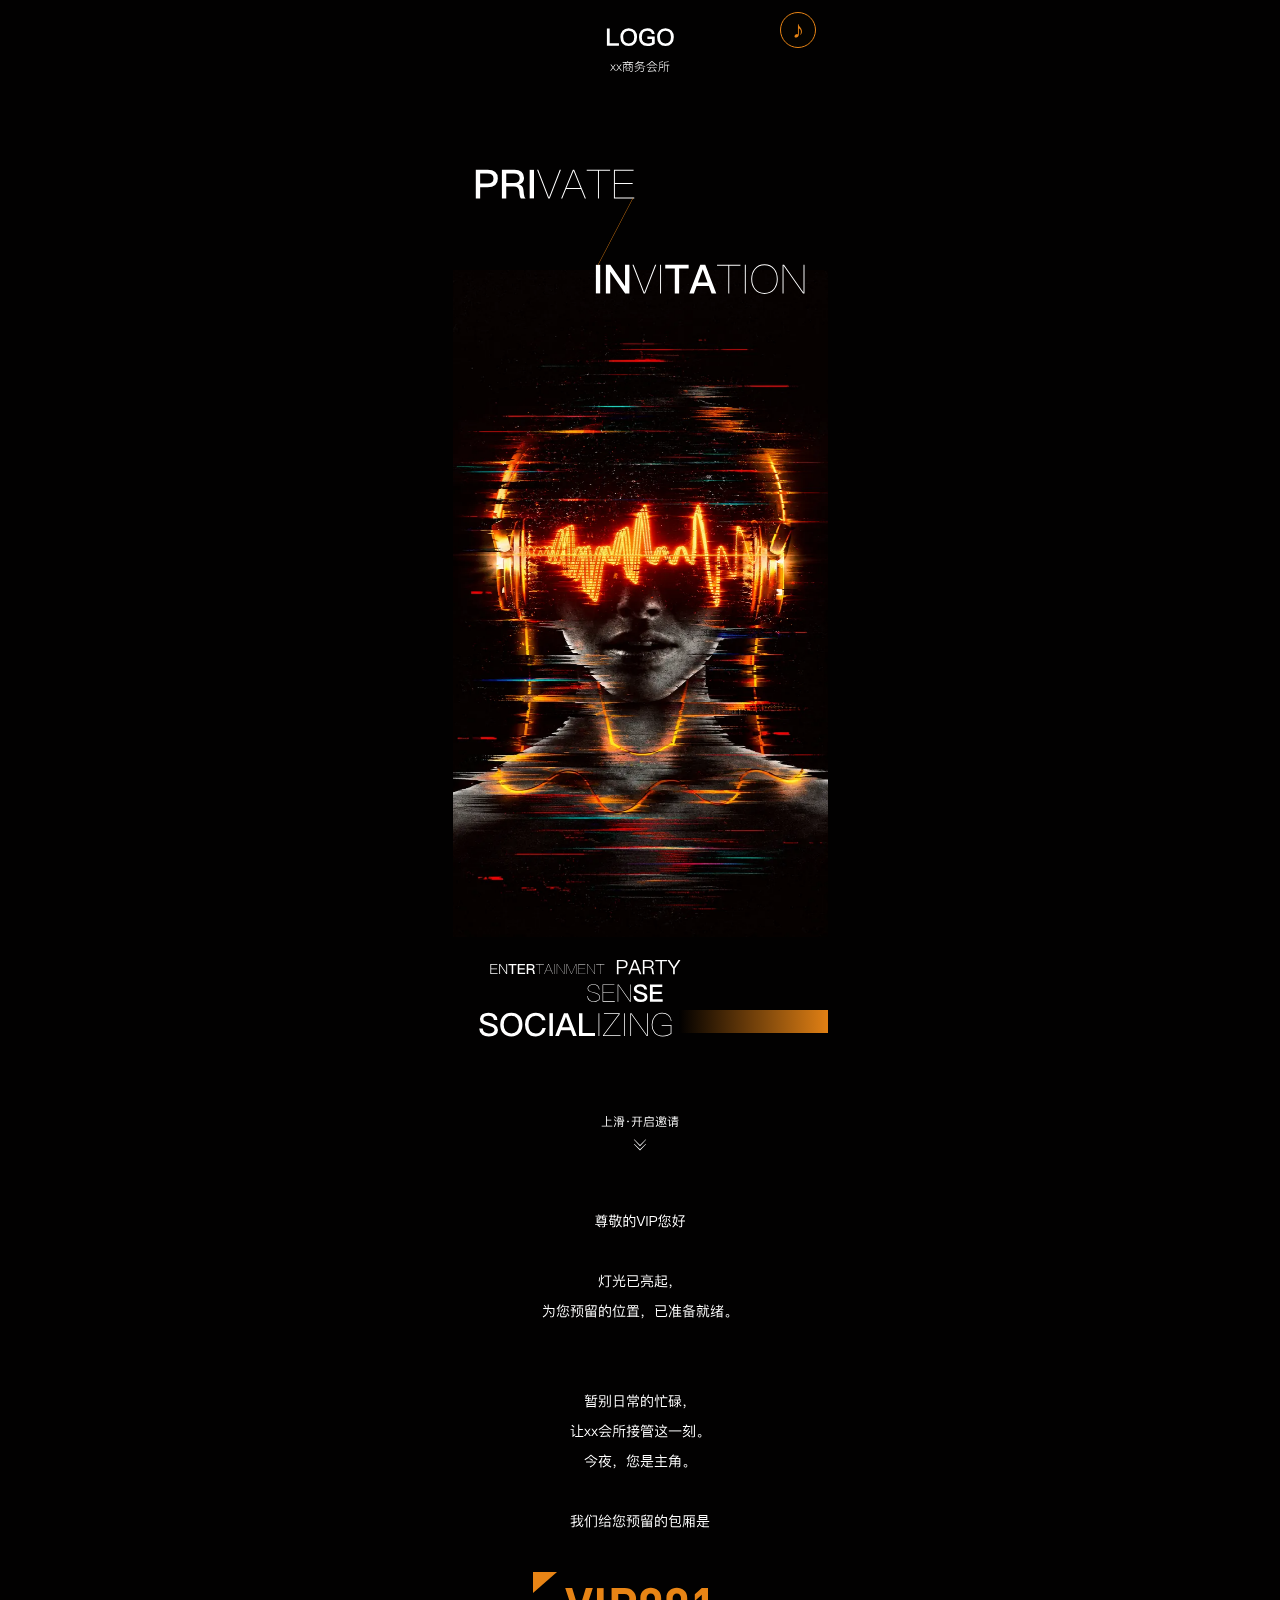
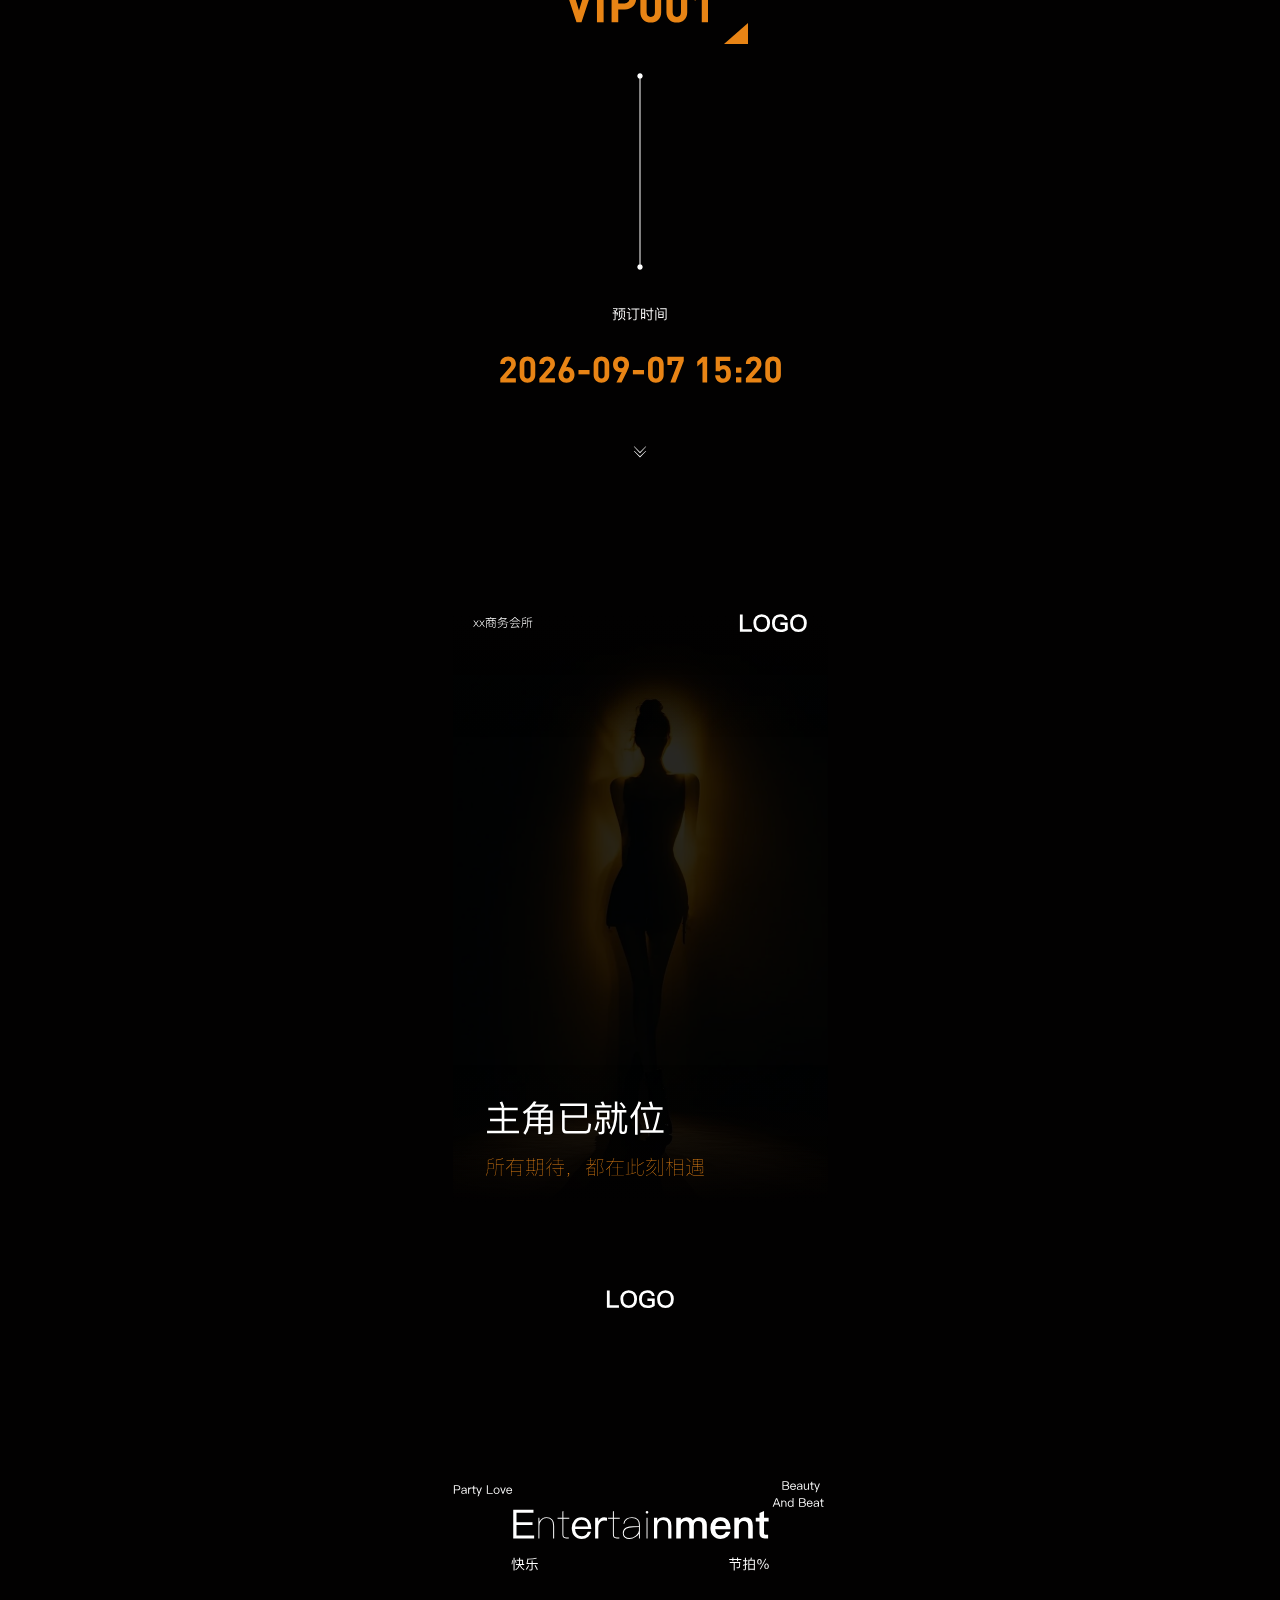
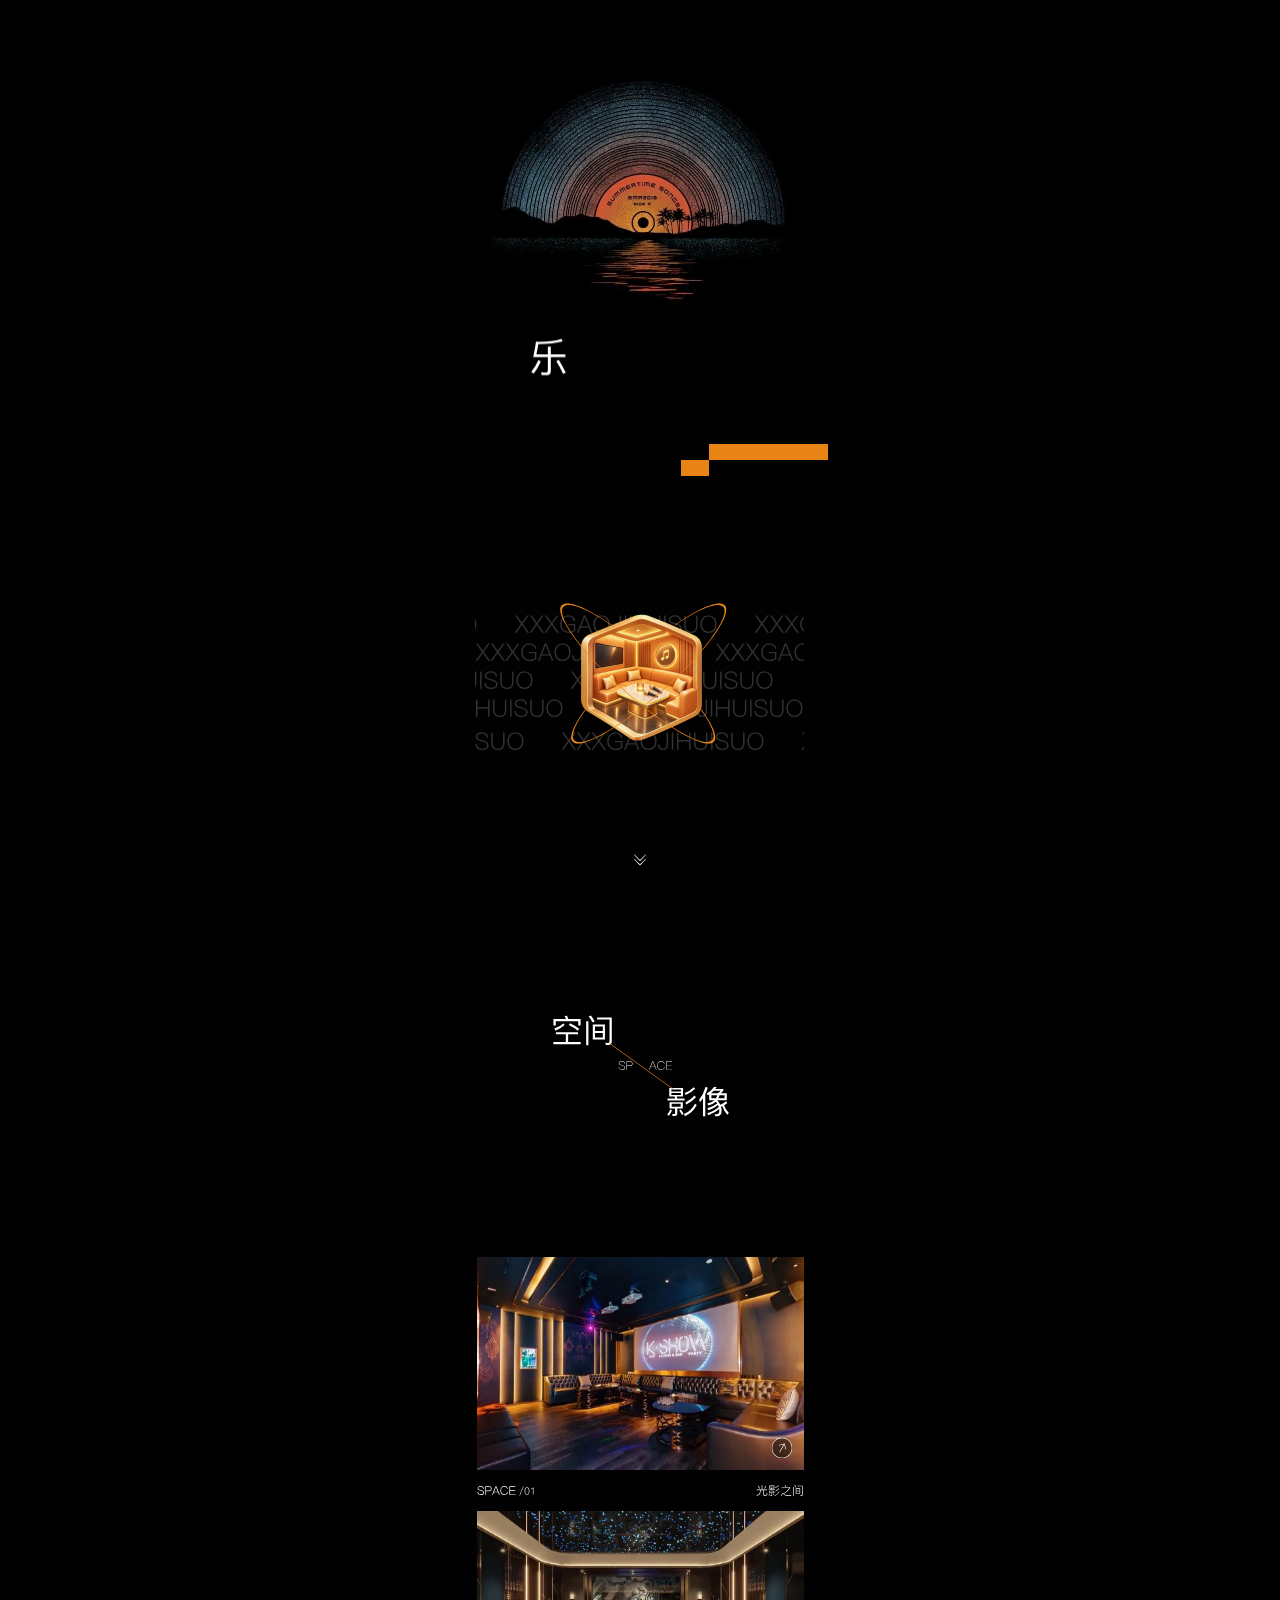
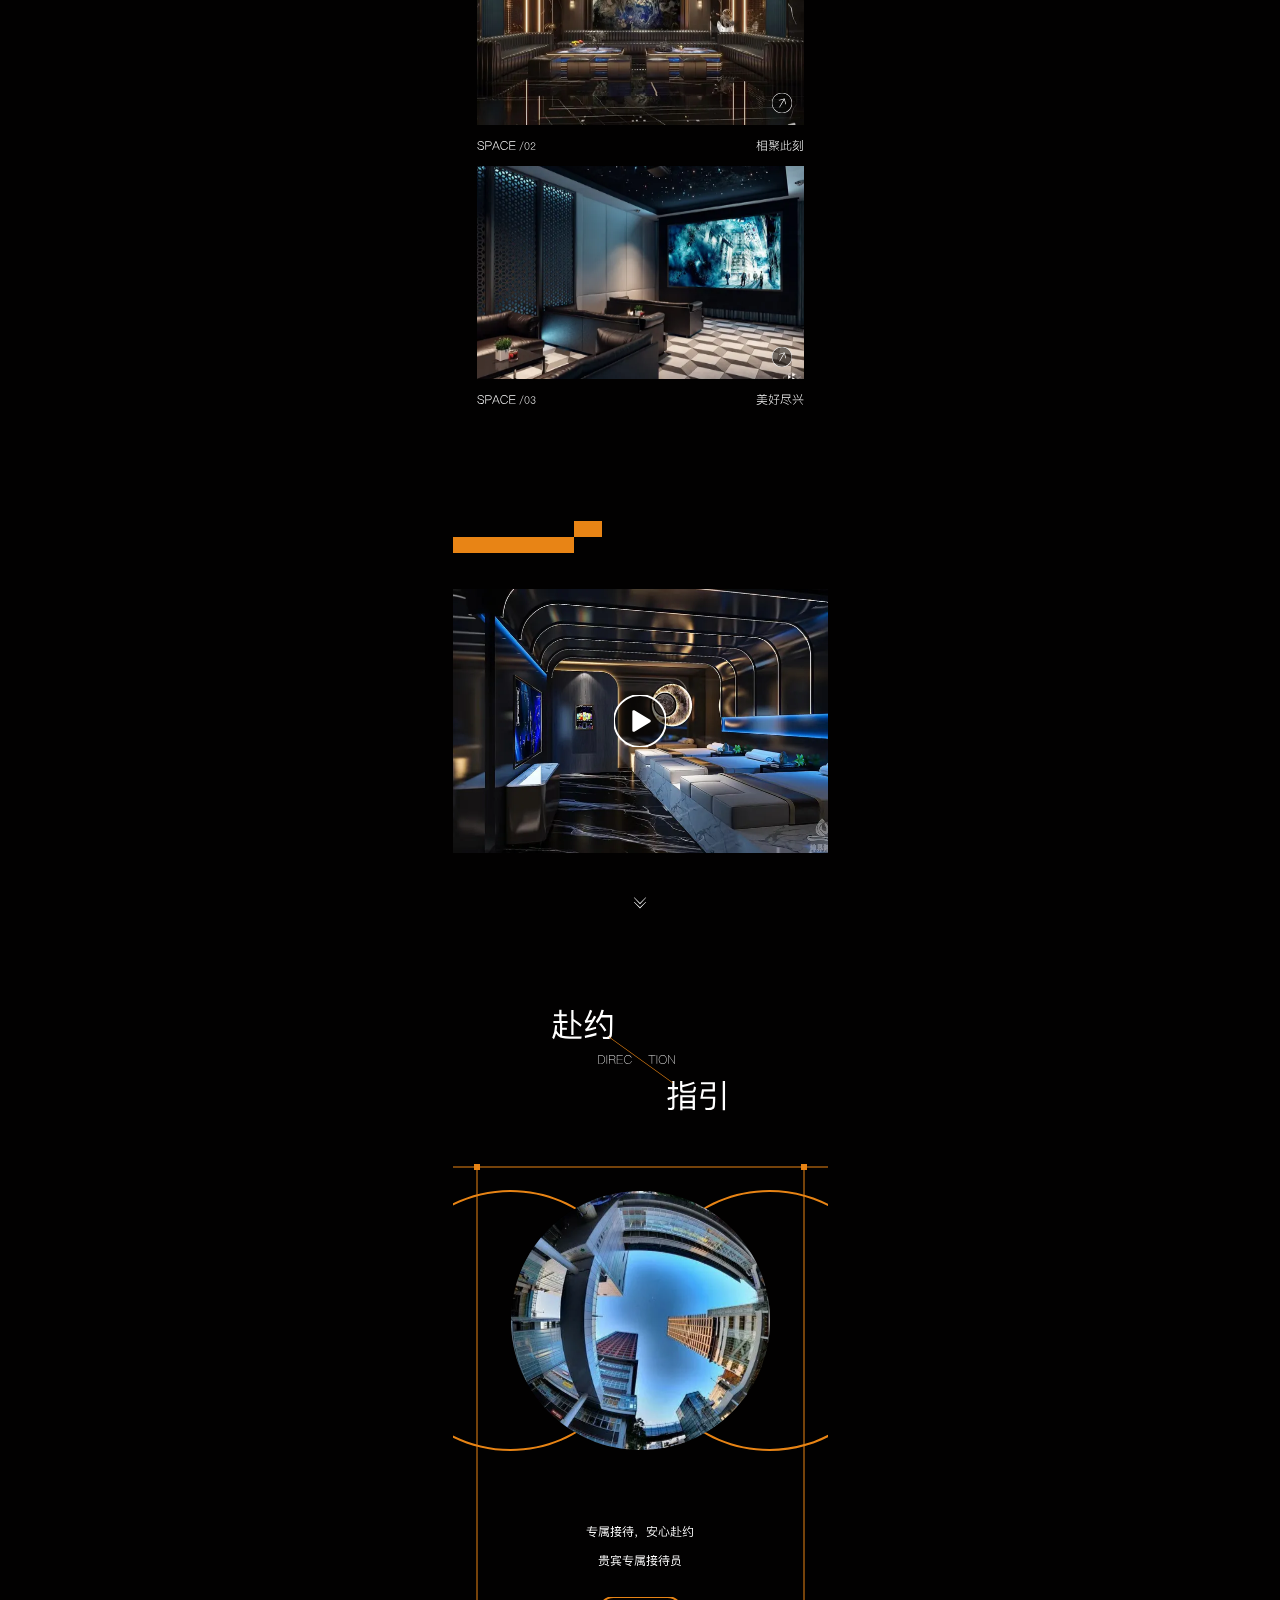
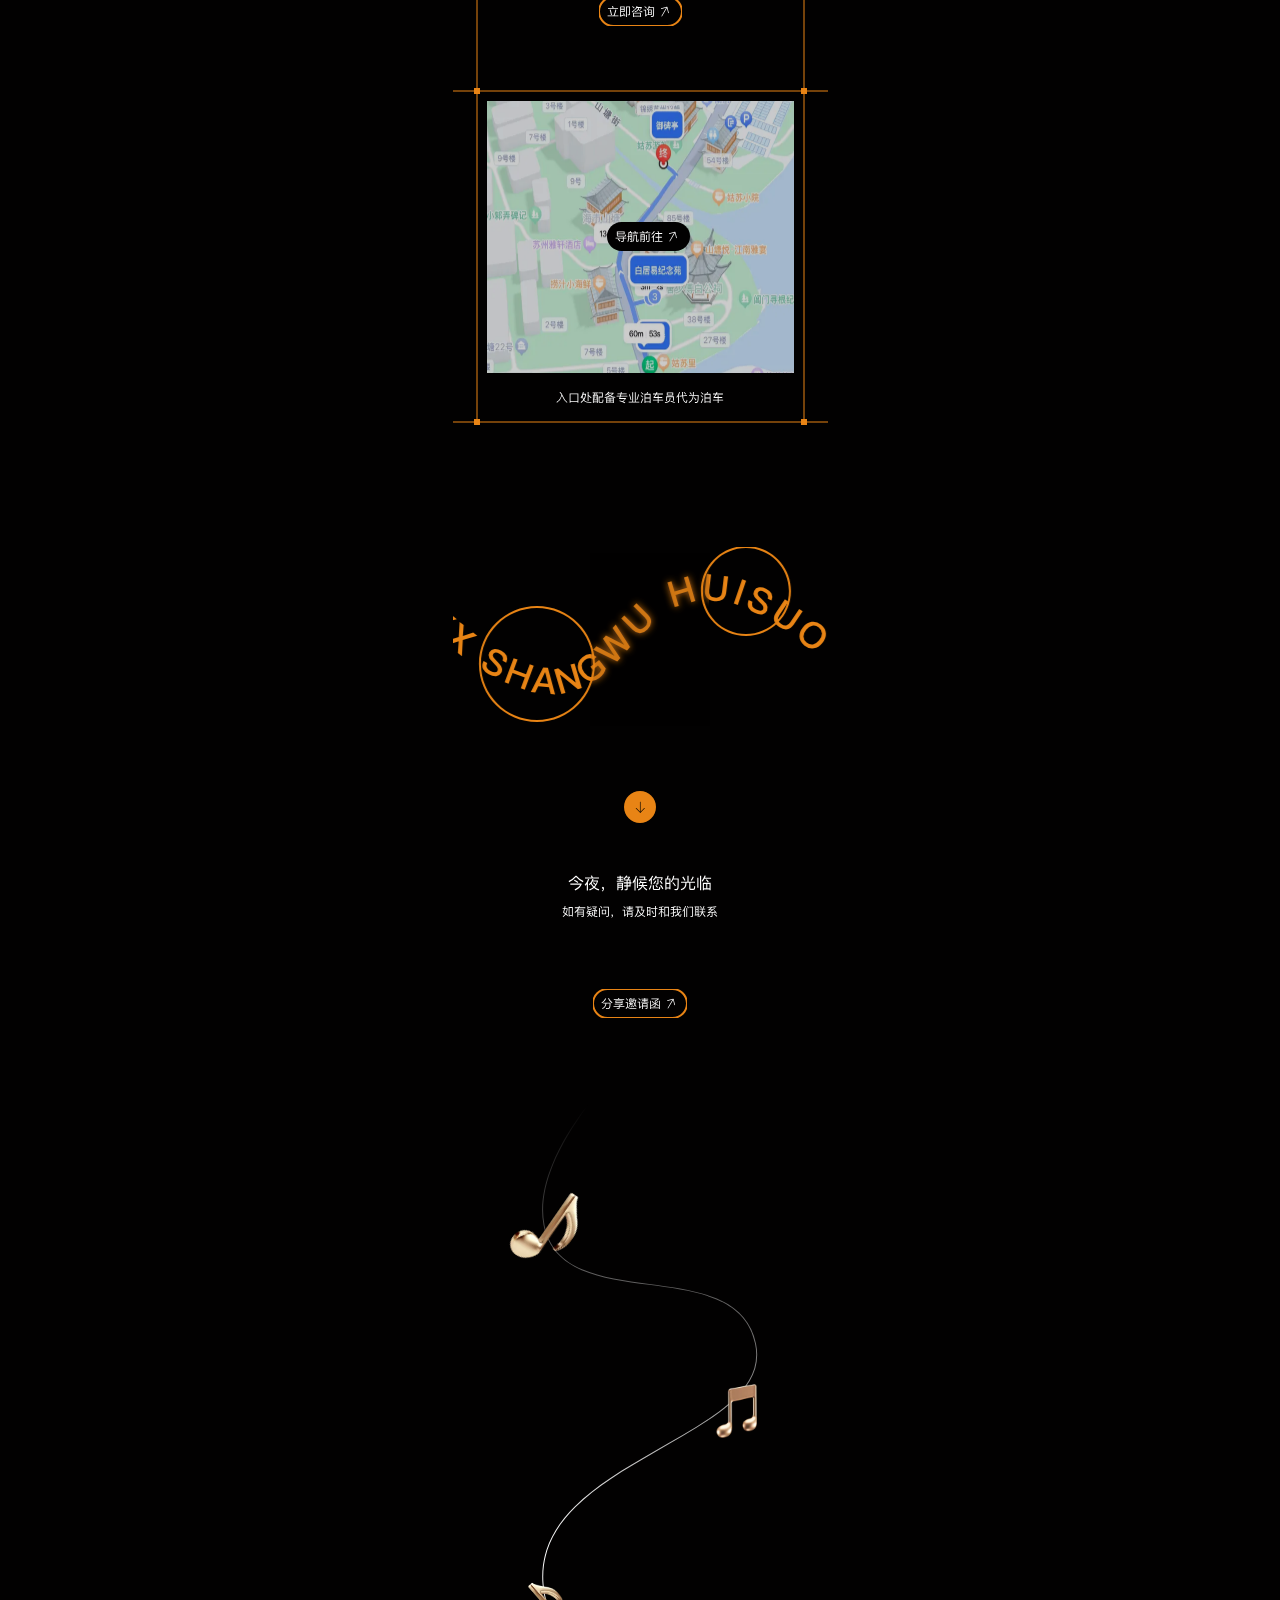
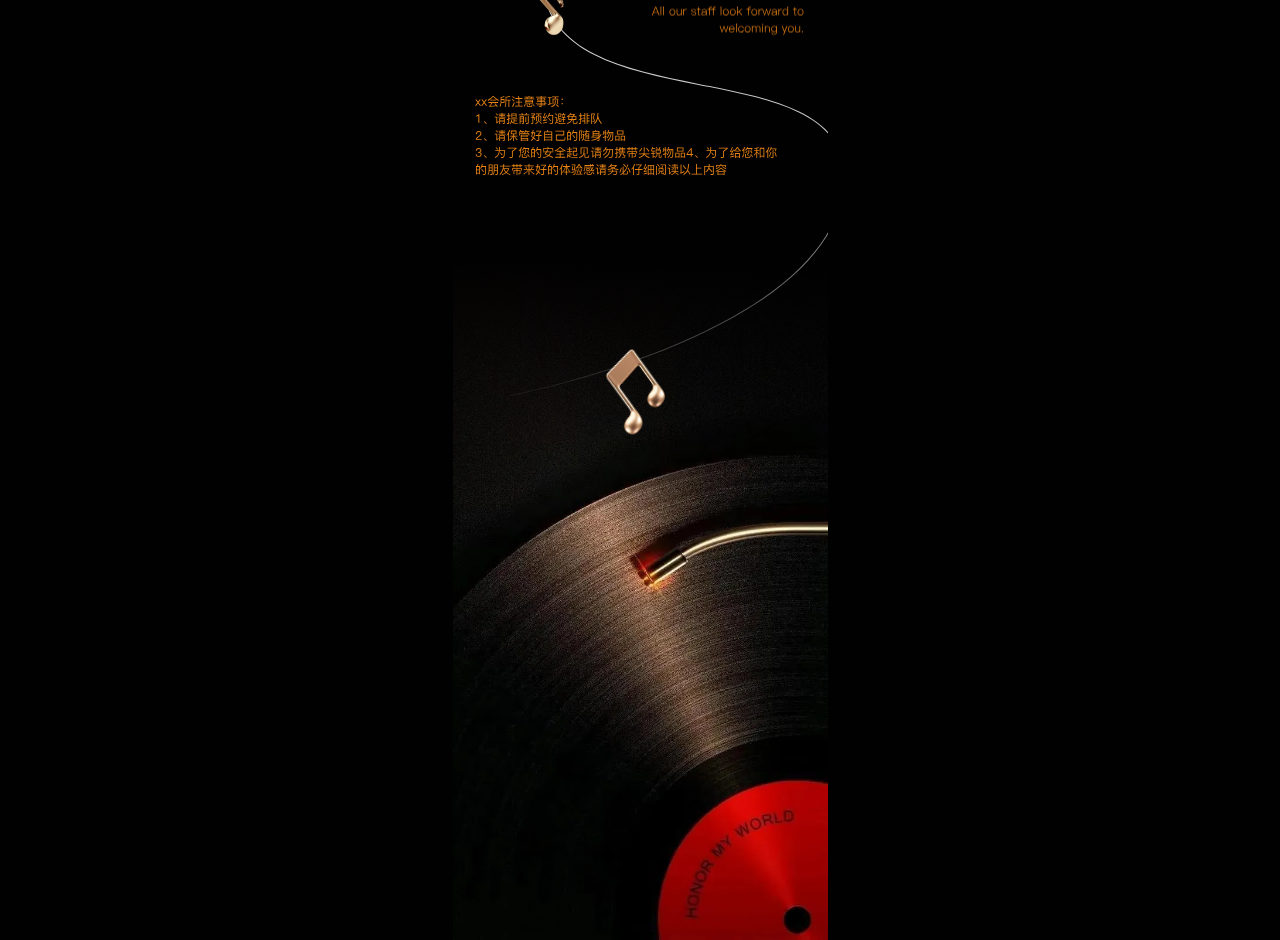
==== lite/index.html @ 201dbe00 "Add lightweight mobile H5" ====
<!doctype html><html lang="zh-CN" class="lite"><head><meta charset="utf-8"><meta name="viewport" content="width=device-width,initial-scale=1,viewport-fit=cover"><meta name="theme-color" content="#020101"><title>金色邀请函 · 轻量版</title><meta name="description" content="贵宾专属邀请函轻量版"><link rel="preload" as="image" href="../assets/lite/3a3b64fd63f0f2732d483c802384c384de869ca4.webp" fetchpriority="high"><link rel="stylesheet" href="../gold.css?v=lite-1"></head><body><main id="invitation"><svg id="design" xmlns="http://www.w3.org/2000/svg" xmlns:xlink="http://www.w3.org/1999/xlink" viewBox="0 0 375 8940" width="375" height="8940" aria-label="金色邀请函"><defs><filter id="backdrop-blur"><feGaussianBlur stdDeviation="3.75"/></filter><filter id="cyan" color-interpolation-filters="sRGB"><feColorMatrix type="hueRotate" values="145"/></filter><clipPath id="frame0"><rect width="16" height="16"/></clipPath><clipPath id="frame1"><rect width="16" height="16"/></clipPath><clipPath id="clip2"><path d="M0 0L375 0L375 667L0 667L0 0Z" fill-rule="nonzero"/></clipPath><g id="portrait-base"><g clip-path="url(#clip2)" opacity="1"><image href="../assets/lite/3a3b64fd63f0f2732d483c802384c384de869ca4.webp" fetchpriority="high" width="1" height="1" preserveAspectRatio="none" transform="matrix(375.511187 0 0 667 -0.255598 0)"/></g></g><clipPath id="tear-a"><rect y="205" width="375" height="28"/></clipPath><clipPath id="tear-b"><rect y="335" width="375" height="17"/></clipPath><linearGradient id="paint3" gradientUnits="userSpaceOnUse" x1="0" y1=".5" x2="1" y2=".5" gradientTransform="matrix(154 0 0 23 0 0)"><stop offset="0" stop-color="rgb(232,132,21)" stop-opacity="0"/><stop offset="1" stop-color="rgb(232,132,21)" stop-opacity="1"/></linearGradient><clipPath id="frame4"><rect width="215" height="72"/></clipPath><clipPath id="clip5"><path d="M0 0L375 0L375 582L0 582L0 0Z" fill-rule="nonzero"/></clipPath><linearGradient id="paint6" gradientUnits="userSpaceOnUse" x1="0" y1=".5" x2="1" y2=".5" gradientTransform="matrix(0 -140 38.4 0 168.3 140)"><stop offset="0" stop-color="rgb(2,1,1)" stop-opacity="1"/><stop offset="1" stop-color="rgb(2,1,1)" stop-opacity="0"/></linearGradient><linearGradient id="paint7" gradientUnits="userSpaceOnUse" x1="0" y1=".5" x2="1" y2=".5" gradientTransform="matrix(0 -123 38.4 0 168.3 123)"><stop offset="0" stop-color="rgb(2,1,1)" stop-opacity="1"/><stop offset="1" stop-color="rgb(2,1,1)" stop-opacity="0"/></linearGradient><clipPath id="frame8"><rect width="203" height="94"/></clipPath><clipPath id="clip9"><path d="M0 0L376 0L376 376L0 376L0 0Z" fill-rule="nonzero"/></clipPath><clipPath id="frame10"><rect width="84" height="78"/></clipPath><clipPath id="frame11"><rect width="329" height="151"/></clipPath><clipPath id="clip12"><path d="M0 0L157 0L157 157L0 157L0 0Z" fill-rule="nonzero"/></clipPath><clipPath id="frame13"><rect width="192.5260009765625" height="169.0066680908203"/></clipPath><clipPath id="clip14"><path d="M0 0L327 0L327 213L0 213L0 0Z" fill-rule="nonzero"/></clipPath><clipPath id="frame15"><rect width="59" height="17"/></clipPath><clipPath id="frame16"><rect width="327" height="17"/></clipPath><clipPath id="frame17"><rect width="59" height="17"/></clipPath><clipPath id="frame18"><rect width="59" height="17"/></clipPath><clipPath id="frame19"><rect width="327" height="271"/></clipPath><clipPath id="clip20"><path d="M0 0L327 0L327 214L0 214L0 0Z" fill-rule="nonzero"/></clipPath><clipPath id="frame21"><rect width="11.428571701049805" height="11.428571701049805"/></clipPath><clipPath id="frame22"><rect width="20" height="20"/></clipPath><clipPath id="clip23"><path d="M0 0L327 0L327 213L0 213L0 0Z" fill-rule="nonzero"/></clipPath><clipPath id="frame24"><rect width="11.428571701049805" height="11.428571701049805"/></clipPath><clipPath id="frame25"><rect width="20" height="20"/></clipPath><clipPath id="clip26"><path d="M0 0L375 0L375 264L0 264L0 0Z" fill-rule="nonzero"/></clipPath><clipPath id="frame27"><rect width="179" height="116"/></clipPath><clipPath id="clip28"><path d="M0 0L375 0L375 682L0 682L0 0Z" fill-rule="nonzero"/></clipPath><linearGradient id="paint29" gradientUnits="userSpaceOnUse" x1="0" y1=".5" x2="1" y2=".5" gradientTransform="matrix(0 -265 38.4 0 168.3 265)"><stop offset="0" stop-color="rgb(2,1,1)" stop-opacity="1"/><stop offset="1" stop-color="rgb(2,1,1)" stop-opacity="0"/></linearGradient><clipPath id="frame30"><rect width="179" height="116"/></clipPath><linearGradient id="paint31" gradientUnits="userSpaceOnUse" x1="0" y1=".5" x2="1" y2=".5" gradientTransform="matrix(-190.367906 960.500007 -420.104905 -83.263398 349.420373 41.631699)"><stop offset="0.06853248178958893" stop-color="rgb(255,255,255)" stop-opacity="0"/><stop offset="0.5281294584274292" stop-color="rgb(255,255,255)" stop-opacity="1"/><stop offset="1" stop-color="rgb(255,255,255)" stop-opacity="0"/></linearGradient><clipPath id="clip32"><path d="M0 0L54 0L54 54L0 54L0 0Z" fill-rule="nonzero"/></clipPath><clipPath id="clip33"><path d="M0 0L72 0L72 72L0 72L0 0Z" fill-rule="nonzero"/></clipPath><clipPath id="frame34"><rect width="26" height="26"/></clipPath><clipPath id="frame35"><rect width="52" height="52"/></clipPath><clipPath id="frame36"><rect width="16" height="16"/></clipPath><clipPath id="frame37"><rect width="16" height="16"/></clipPath><clipPath id="frame38"><rect width="11.428571701049805" height="11.428571701049805"/></clipPath><clipPath id="frame39"><rect width="20" height="20"/></clipPath><clipPath id="clip40"><path d="M259 129.5C259 201.020874 201.020874 259 129.5 259C57.979126 259 0 201.020874 0 129.5C0 57.979126 57.979126 0 129.5 0C201.020874 0 259 57.979126 259 129.5Z" fill-rule="nonzero"/></clipPath><clipPath id="frame41"><rect width="12.571311950683594" height="12.571311950683594"/></clipPath><clipPath id="frame42"><rect width="83" height="29"/></clipPath><clipPath id="frame43"><rect width="12.571311950683594" height="12.571311950683594"/></clipPath><clipPath id="frame44"><rect width="94" height="29"/></clipPath><clipPath id="clip45"><path d="M0 0L307 0L307 272L0 272L0 0Z" fill-rule="nonzero"/></clipPath><clipPath id="frame46"><rect width="12.571311950683594" height="12.571311950683594"/></clipPath><clipPath id="frame47"><rect width="83" height="29"/></clipPath><clipPath id="blurclip48"><path d="M0 0L118 0L118 173L0 173L0 0Z" fill-rule="nonzero"/></clipPath><clipPath id="mask49"><g transform="matrix(1 0 0 1 0 0)"><path d="M114 57C114 88.480232 88.480232 114 57 114C25.51977 114 0 88.480232 0 57C0 25.51977 25.51977 0 57 0C88.480232 0 114 25.51977 114 57Z" fill-rule="nonzero"/></g></clipPath><clipPath id="frame50"><rect width="114" height="114"/></clipPath><clipPath id="mask51"><g transform="matrix(1 0 0 1 0 0)"><path d="M88 44C88 68.300529 68.300529 88 44 88C19.699471 88 0 68.300529 0 44C0 19.699471 19.699471 0 44 0C68.300529 0 88 19.699471 88 44Z" fill-rule="nonzero"/></g></clipPath><clipPath id="frame52"><rect width="88" height="88"/></clipPath><clipPath id="frame53"><rect width="494.9695739746094" height="179"/></clipPath><clipPath id="frame54"><rect width="12.571311950683594" height="12.571311950683594"/></clipPath><clipPath id="frame55"><rect width="32" height="32"/></clipPath><clipPath id="clip56"><path d="M0 0L50.767254 0L50.767254 83.361015L0 83.361015L0 0Z" fill-rule="nonzero"/></clipPath><clipPath id="clip57"><path d="M0 0L34.12809 0L34.12809 56.03912L0 56.03912L0 0Z" fill-rule="nonzero"/></clipPath><clipPath id="frame58"><rect width="375" height="8940"/></clipPath><path id="glyph1" d="M0.166 0.606L0.376 0.606L0.376 0.673L0.08 0.673L0.08 0.735L0.302 0.735Q0.281 0.777 0.257 0.813L0.329 0.825Q0.354 0.778 0.372 0.735L0.618 0.735Q0.644 0.776 0.658 0.824L0.732 0.814Q0.717 0.773 0.693 0.735L0.923 0.735L0.923 0.673L0.622 0.673L0.622 0.606L0.834 0.606L0.834 0.212L0.763 0.212L0.763 0.15L0.939 0.15L0.939 0.087L0.763 0.087L0.763 -0.001Q0.763 -0.09 0.682 -0.09L0.543 -0.09L0.528 -0.025Q0.605 -0.03 0.658 -0.03Q0.694 -0.03 0.694 0.017L0.694 0.087L0.266 0.087Q0.366 0.031 0.437 -0.029L0.388 -0.078Q0.327 -0.022 0.218 0.045L0.261 0.087L0.059 0.087L0.059 0.15L0.694 0.15L0.694 0.212L0.166 0.212L0.166 0.606ZM0.554 0.606L0.554 0.673L0.443 0.673L0.443 0.606L0.554 0.606ZM0.764 0.269L0.764 0.326L0.236 0.326L0.236 0.269L0.764 0.269ZM0.236 0.38L0.764 0.38L0.764 0.434L0.636 0.434Q0.554 0.434 0.554 0.504L0.554 0.548L0.436 0.548Q0.412 0.452 0.305 0.403L0.256 0.447Q0.345 0.483 0.367 0.548L0.236 0.548L0.236 0.38ZM0.622 0.548L0.622 0.511Q0.622 0.485 0.655 0.485L0.764 0.485L0.764 0.548L0.622 0.548Z"/><path id="glyph2" d="M0.175 0.819L0.243 0.819L0.243 0.736L0.386 0.736L0.386 0.818L0.454 0.818L0.454 0.736L0.564 0.736L0.564 0.668L0.454 0.668L0.454 0.582L0.386 0.582L0.386 0.668L0.243 0.668L0.243 0.597L0.175 0.597L0.175 0.668L0.052 0.668L0.052 0.736L0.175 0.736L0.175 0.819ZM0.112 0.342L0.08 0.302L0.034 0.357Q0.113 0.447 0.162 0.589L0.231 0.574L0.212 0.524L0.508 0.524Q0.508 0.121 0.494 0.021Q0.481 -0.093 0.367 -0.093L0.27 -0.089L0.254 -0.025Q0.334 -0.029 0.358 -0.029Q0.418 -0.029 0.428 0.049Q0.438 0.112 0.441 0.458L0.183 0.458Q0.157 0.407 0.124 0.359L0.351 0.359L0.351 0.072L0.112 0.072L0.112 0.342ZM0.288 0.134L0.288 0.299L0.174 0.299L0.174 0.134L0.288 0.134ZM0.72 0.809Q0.711 0.74 0.694 0.664L0.947 0.664L0.947 0.595L0.881 0.595Q0.875 0.349 0.793 0.17Q0.868 0.036 0.968 -0.035L0.926 -0.098Q0.827 -0.023 0.757 0.101Q0.683 -0.021 0.57 -0.102L0.53 -0.039Q0.65 0.043 0.719 0.173Q0.664 0.288 0.624 0.444Q0.598 0.387 0.567 0.338L0.523 0.393Q0.617 0.554 0.65 0.822L0.72 0.809ZM0.677 0.595L0.662 0.545Q0.697 0.374 0.753 0.249Q0.81 0.398 0.816 0.595L0.677 0.595Z"/><path id="glyph3" d="M0.404 0.644L0.404 -0.038L0.334 -0.038L0.334 0.019L0.152 0.019L0.152 -0.067L0.082 -0.067L0.082 0.644L0.175 0.644Q0.204 0.726 0.218 0.818L0.29 0.808Q0.271 0.713 0.243 0.644L0.404 0.644ZM0.152 0.086L0.334 0.086L0.334 0.305L0.152 0.305L0.152 0.086ZM0.152 0.37L0.334 0.37L0.334 0.576L0.152 0.576L0.152 0.37ZM0.578 0.412Q0.682 0.293 0.742 0.194L0.685 0.154Q0.624 0.253 0.52 0.376L0.578 0.412ZM0.921 0.643Q0.921 0.144 0.906 0.027Q0.891 -0.088 0.766 -0.088L0.664 -0.084L0.647 -0.018Q0.71 -0.021 0.756 -0.021Q0.826 -0.021 0.838 0.056Q0.847 0.14 0.85 0.573L0.575 0.573Q0.532 0.477 0.475 0.402L0.432 0.459Q0.536 0.604 0.575 0.819L0.646 0.81Q0.626 0.713 0.602 0.643L0.921 0.643Z"/><path id="glyph4" d="M0.005 0.714L0.095 0.714L0.318 0.089L0.321 0.089L0.544 0.714L0.634 0.714L0.37 0L0.269 0L0.005 0.714Z"/><path id="glyph5" d="M0.078 0.714L0.159 0.714L0.159 0L0.078 0L0.078 0.714Z"/><path id="glyph6" d="M0.072 0.714L0.364 0.714Q0.61 0.714 0.61 0.504Q0.61 0.292 0.363 0.292L0.154 0.292L0.154 0L0.072 0L0.072 0.714ZM0.154 0.643L0.154 0.363L0.359 0.363Q0.444 0.363 0.487 0.398Q0.528 0.433 0.528 0.504Q0.528 0.577 0.486 0.608Q0.445 0.643 0.359 0.643L0.154 0.643Z"/><path id="glyph7" d="M0.502 0.261L0.487 0.328Q0.527 0.323 0.556 0.323Q0.586 0.323 0.586 0.363L0.586 0.605L0.658 0.605L0.658 0.346Q0.658 0.261 0.58 0.261L0.502 0.261ZM0.172 0.55Q0.134 0.507 0.084 0.46L0.038 0.514Q0.172 0.628 0.259 0.818L0.329 0.803Q0.29 0.716 0.242 0.644L0.242 0.264L0.172 0.264L0.172 0.55ZM0.552 0.804Q0.529 0.755 0.513 0.725L0.914 0.725L0.914 0.68Q0.895 0.605 0.863 0.533L0.798 0.551Q0.823 0.595 0.842 0.659L0.473 0.659Q0.414 0.575 0.348 0.515L0.303 0.569Q0.414 0.665 0.484 0.819L0.552 0.804ZM0.226 0.199Q0.185 0.052 0.113 -0.057L0.052 -0.018Q0.124 0.087 0.157 0.213L0.226 0.199ZM0.389 -0.085Q0.299 -0.085 0.299 0.009L0.299 0.226L0.372 0.226L0.372 0.024Q0.372 -0.017 0.411 -0.017L0.631 -0.017Q0.665 -0.017 0.678 0.001Q0.696 0.022 0.702 0.123L0.771 0.101Q0.761 -0.031 0.729 -0.061Q0.702 -0.085 0.645 -0.085L0.389 -0.085ZM0.811 0.243Q0.912 0.109 0.961 0.013L0.902 -0.029Q0.847 0.077 0.753 0.207L0.811 0.243ZM0.517 0.49Q0.462 0.379 0.381 0.294L0.326 0.332Q0.403 0.409 0.458 0.517L0.517 0.49ZM0.787 0.518Q0.862 0.429 0.918 0.323L0.857 0.292Q0.794 0.409 0.726 0.492L0.787 0.518ZM0.511 0.24Q0.585 0.16 0.625 0.097L0.569 0.058Q0.525 0.129 0.457 0.206L0.511 0.24Z"/><path id="glyph8" d="M0.284 0.822Q0.265 0.71 0.248 0.626L0.421 0.626L0.421 0.585Q0.408 0.349 0.323 0.172Q0.405 0.108 0.465 0.05L0.416 -0.007Q0.373 0.038 0.289 0.109Q0.214 -0.015 0.098 -0.104L0.049 -0.044Q0.163 0.038 0.233 0.155Q0.174 0.202 0.079 0.272Q0.124 0.4 0.161 0.557L0.055 0.557L0.055 0.626L0.176 0.626Q0.195 0.717 0.213 0.828L0.284 0.822ZM0.265 0.216Q0.336 0.363 0.35 0.557L0.233 0.557Q0.197 0.398 0.158 0.293L0.265 0.216ZM0.455 0.397L0.681 0.397L0.681 0.523Q0.762 0.593 0.835 0.695L0.484 0.695L0.484 0.765L0.917 0.765L0.917 0.695Q0.846 0.593 0.754 0.501L0.754 0.397L0.958 0.397L0.958 0.327L0.754 0.327L0.754 0.007Q0.754 -0.089 0.675 -0.089L0.531 -0.089L0.512 -0.021L0.646 -0.022Q0.681 -0.022 0.681 0.029L0.681 0.327L0.455 0.327L0.455 0.397Z"/><path id="glyph9" d=""/><path id="glyph10" d="M0.144 0.614Q0.141 0.461 0.109 0.318L0.048 0.335Q0.079 0.473 0.083 0.619L0.144 0.614ZM0.444 0.628Q0.379 0.546 0.28 0.473L0.28 0.437Q0.278 0.352 0.27 0.285Q0.349 0.196 0.425 0.093L0.382 0.03Q0.313 0.143 0.258 0.213Q0.218 0.016 0.106 -0.096L0.052 -0.049Q0.207 0.102 0.21 0.437L0.21 0.807L0.28 0.807L0.28 0.547Q0.352 0.608 0.403 0.68L0.444 0.628ZM0.443 0.755L0.954 0.755L0.954 0.686L0.779 0.686L0.779 0.002Q0.779 -0.091 0.687 -0.091L0.545 -0.091L0.529 -0.022Q0.621 -0.026 0.662 -0.026Q0.705 -0.026 0.705 0.02L0.705 0.686L0.443 0.686L0.443 0.755Z"/><path id="glyph11" d="M0.463 0.816L0.537 0.816L0.537 0.445L0.937 0.445L0.937 0.374L0.65 0.374L0.65 0.039Q0.65 -0.006 0.692 -0.006L0.813 -0.006Q0.846 -0.006 0.861 0.015Q0.879 0.042 0.885 0.17L0.954 0.148Q0.944 -0.01 0.913 -0.044Q0.886 -0.074 0.826 -0.074L0.67 -0.074Q0.578 -0.074 0.578 0.024L0.578 0.374L0.409 0.374L0.409 0.367Q0.405 0.18 0.328 0.066Q0.254 -0.038 0.083 -0.097L0.042 -0.033Q0.207 0.024 0.272 0.116Q0.333 0.214 0.336 0.367L0.336 0.374L0.064 0.374L0.064 0.445L0.463 0.445L0.463 0.816ZM0.862 0.736Q0.811 0.613 0.728 0.497L0.663 0.53Q0.744 0.648 0.795 0.768L0.862 0.736ZM0.208 0.759Q0.281 0.655 0.347 0.53L0.28 0.497Q0.217 0.62 0.14 0.727L0.208 0.759Z"/><path id="glyph12" d="M0.833 0.364L0.213 0.364L0.213 0.064Q0.213 0.002 0.274 0.002L0.786 0.002Q0.82 0.002 0.841 0.02Q0.869 0.048 0.876 0.212L0.946 0.19Q0.931 0.005 0.898 -0.034Q0.865 -0.065 0.806 -0.068L0.254 -0.068Q0.141 -0.068 0.141 0.05L0.141 0.577L0.213 0.577L0.213 0.433L0.76 0.433L0.76 0.694L0.087 0.694L0.087 0.764L0.833 0.764L0.833 0.364Z"/><path id="glyph13" d="M0.057 0.738L0.465 0.738Q0.443 0.781 0.417 0.815L0.495 0.827Q0.518 0.788 0.54 0.738L0.943 0.738L0.943 0.674L0.057 0.674L0.057 0.738ZM0.227 0.609L0.773 0.609L0.773 0.414L0.227 0.414L0.227 0.609ZM0.702 0.472L0.702 0.551L0.298 0.551L0.298 0.472L0.702 0.472ZM0.913 0.352L0.913 0.181L0.841 0.181L0.841 0.288L0.158 0.288L0.158 0.181L0.086 0.181L0.086 0.352L0.913 0.352ZM0.306 0.22L0.69 0.22L0.69 0.011Q0.69 -0.028 0.728 -0.028L0.815 -0.028Q0.837 -0.028 0.852 -0.018Q0.867 -0.006 0.879 0.102L0.944 0.081Q0.932 -0.029 0.912 -0.057Q0.891 -0.09 0.827 -0.09L0.71 -0.09Q0.619 -0.09 0.619 -0.003L0.619 0.158L0.378 0.158L0.378 0.138Q0.37 -0.058 0.104 -0.104L0.063 -0.044Q0.306 -0.005 0.306 0.148L0.306 0.22Z"/><path id="glyph14" d="M0.94 0.272Q0.931 0.153 0.905 0.118Q0.883 0.082 0.811 0.082L0.635 0.082Q0.55 0.082 0.55 0.167L0.55 0.498L0.826 0.498L0.826 0.686L0.535 0.686L0.535 0.754L0.896 0.754L0.896 0.429L0.622 0.429L0.622 0.193Q0.622 0.155 0.664 0.152L0.799 0.152Q0.841 0.152 0.856 0.182Q0.866 0.209 0.872 0.295L0.94 0.272ZM0.088 0.682L0.254 0.682L0.254 0.819L0.324 0.819L0.324 0.682L0.489 0.682L0.489 0.619L0.324 0.619L0.324 0.471L0.502 0.471L0.502 0.405L0.344 0.405L0.344 0.264L0.486 0.264L0.486 0.198L0.344 0.198L0.344 0.014Q0.439 -0.015 0.751 -0.015Q0.882 -0.015 0.957 -0.01L0.945 -0.081L0.767 -0.081Q0.395 -0.081 0.3 -0.041Q0.219 -0.006 0.155 0.087Q0.13 -0.02 0.093 -0.102L0.038 -0.053Q0.112 0.12 0.121 0.341L0.185 0.334Q0.182 0.248 0.17 0.17Q0.218 0.091 0.275 0.05L0.275 0.405L0.068 0.405L0.068 0.471L0.254 0.471L0.254 0.619L0.088 0.619L0.088 0.682Z"/><path id="glyph15" d="M0.182 0.118Q0.254 0.118 0.254 0.021Q0.254 -0.108 0.141 -0.17L0.114 -0.127Q0.192 -0.076 0.198 0.002Q0.19 0 0.182 0Q0.157 0 0.138 0.016Q0.121 0.032 0.121 0.058Q0.121 0.088 0.138 0.102Q0.155 0.118 0.182 0.118Z"/><path id="glyph16" d="M0.184 0.792Q0.271 0.702 0.319 0.633L0.263 0.594Q0.212 0.667 0.129 0.753L0.184 0.792ZM0.536 0.37Q0.641 0.255 0.702 0.164L0.639 0.12Q0.574 0.224 0.478 0.334L0.536 0.37ZM0.411 0.817L0.482 0.817L0.482 0.698Q0.48 0.631 0.476 0.57L0.888 0.57Q0.888 0.143 0.85 0.024Q0.811 -0.093 0.71 -0.093Q0.654 -0.093 0.586 -0.089L0.567 -0.019Q0.644 -0.025 0.706 -0.025Q0.791 -0.019 0.803 0.144Q0.815 0.308 0.815 0.5L0.469 0.5Q0.445 0.311 0.384 0.183Q0.295 0.004 0.092 -0.096L0.051 -0.032Q0.254 0.071 0.331 0.239Q0.378 0.35 0.397 0.5L0.086 0.5L0.086 0.57L0.405 0.57Q0.41 0.633 0.411 0.698L0.411 0.817Z"/><path id="glyph17" d="M0.462 0.776L0.954 0.776L0.954 0.708L0.751 0.708Q0.744 0.656 0.731 0.596L0.92 0.596L0.92 0.125L0.852 0.125L0.852 0.532L0.563 0.532L0.563 0.125L0.495 0.125L0.495 0.596L0.662 0.596Q0.674 0.649 0.68 0.708L0.462 0.708L0.462 0.776ZM0.778 0.125Q0.889 0.038 0.964 -0.049L0.914 -0.099Q0.848 -0.015 0.732 0.08L0.778 0.125ZM0.67 0.475L0.74 0.475L0.74 0.295Q0.736 0.135 0.668 0.04Q0.602 -0.048 0.454 -0.099L0.415 -0.038Q0.559 0.009 0.615 0.086Q0.667 0.169 0.67 0.295L0.67 0.475ZM0.151 0.65Q0.196 0.607 0.225 0.575Q0.278 0.633 0.324 0.709L0.072 0.709L0.072 0.776L0.401 0.776L0.401 0.719Q0.341 0.611 0.267 0.529Q0.29 0.502 0.316 0.469L0.43 0.469L0.43 0.425Q0.407 0.311 0.372 0.242L0.313 0.265Q0.343 0.328 0.362 0.402L0.256 0.402L0.256 -0.016Q0.256 -0.095 0.18 -0.095L0.084 -0.095L0.07 -0.03Q0.12 -0.035 0.157 -0.035Q0.188 -0.035 0.188 0.001L0.188 0.402L0.044 0.402L0.044 0.469L0.238 0.469Q0.177 0.541 0.098 0.617L0.151 0.65Z"/><path id="glyph18" d="M0.851 0.345L0.851 -0.1L0.78 -0.1L0.78 -0.055L0.224 -0.055L0.224 -0.101L0.153 -0.101L0.153 0.345L0.851 0.345ZM0.224 0.012L0.469 0.012L0.469 0.112L0.224 0.112L0.224 0.012ZM0.541 0.012L0.78 0.012L0.78 0.112L0.541 0.112L0.541 0.012ZM0.224 0.176L0.469 0.176L0.469 0.278L0.224 0.278L0.224 0.176ZM0.541 0.278L0.541 0.176L0.78 0.176L0.78 0.278L0.541 0.278ZM0.387 0.669Q0.453 0.513 0.484 0.398L0.415 0.373Q0.399 0.431 0.387 0.466Q0.274 0.417 0.097 0.373L0.071 0.439Q0.104 0.459 0.104 0.49L0.104 0.738Q0.295 0.756 0.427 0.82L0.463 0.76Q0.351 0.701 0.174 0.68L0.174 0.463Q0.298 0.499 0.365 0.53Q0.343 0.594 0.32 0.649L0.387 0.669ZM0.501 0.704L0.501 0.775L0.9 0.775Q0.897 0.543 0.878 0.473Q0.854 0.39 0.768 0.387Q0.733 0.387 0.688 0.39L0.667 0.454Q0.741 0.45 0.76 0.45Q0.808 0.453 0.818 0.514Q0.826 0.556 0.828 0.704L0.677 0.704Q0.662 0.589 0.637 0.524Q0.604 0.445 0.541 0.38L0.499 0.434Q0.548 0.488 0.575 0.554Q0.596 0.613 0.608 0.704L0.501 0.704Z"/><path id="glyph19" d="M0.336 0.792Q0.297 0.674 0.239 0.572L0.239 -0.102L0.167 -0.102L0.167 0.462Q0.116 0.394 0.059 0.334L0.036 0.411Q0.196 0.592 0.269 0.823L0.336 0.792ZM0.331 0.656L0.6 0.656Q0.58 0.73 0.551 0.802L0.627 0.815Q0.651 0.746 0.672 0.656L0.933 0.656L0.933 0.587L0.331 0.587L0.331 0.656ZM0.314 0.018L0.658 0.018Q0.734 0.216 0.791 0.522L0.86 0.504Q0.808 0.233 0.732 0.018L0.959 0.018L0.959 -0.053L0.314 -0.053L0.314 0.018ZM0.454 0.511Q0.512 0.318 0.559 0.068L0.492 0.05Q0.452 0.274 0.388 0.491L0.454 0.511Z"/><path id="glyph20" d="M0.071 0.534L0.46 0.534L0.466 0.592L0.138 0.592L0.138 0.779L0.862 0.779L0.862 0.592L0.538 0.592L0.532 0.534L0.93 0.534L0.93 0.479L0.524 0.479L0.513 0.422L0.803 0.422L0.803 -0.019L0.948 -0.019L0.948 -0.077L0.053 -0.077L0.053 -0.019L0.198 -0.019L0.198 0.422L0.441 0.422L0.452 0.479L0.071 0.479L0.071 0.534ZM0.268 -0.019L0.732 -0.019L0.732 0.047L0.268 0.047L0.268 -0.019ZM0.268 0.092L0.732 0.092L0.732 0.155L0.268 0.155L0.268 0.092ZM0.268 0.201L0.732 0.201L0.732 0.264L0.268 0.264L0.268 0.201ZM0.268 0.309L0.732 0.309L0.732 0.372L0.268 0.372L0.268 0.309ZM0.794 0.643L0.794 0.726L0.645 0.726L0.645 0.643L0.794 0.643ZM0.579 0.643L0.579 0.726L0.421 0.726L0.421 0.643L0.579 0.643ZM0.356 0.643L0.356 0.726L0.207 0.726L0.207 0.643L0.356 0.643Z"/><path id="glyph21" d="M0.111 0.784Q0.216 0.649 0.268 0.556L0.208 0.515Q0.152 0.616 0.05 0.746L0.111 0.784ZM0.273 0.323Q0.208 0.113 0.119 -0.093L0.051 -0.064Q0.144 0.145 0.208 0.349L0.273 0.323ZM0.445 0.374L0.445 0.237L0.652 0.237L0.652 0.374L0.445 0.374ZM0.445 0.17L0.445 0.021L0.652 0.021L0.652 0.17L0.445 0.17ZM0.445 -0.046L0.445 -0.101L0.375 -0.101L0.375 0.489Q0.333 0.421 0.28 0.354L0.256 0.43Q0.386 0.606 0.44 0.819L0.509 0.805Q0.487 0.723 0.455 0.646L0.668 0.646Q0.644 0.732 0.61 0.806L0.679 0.826Q0.713 0.738 0.734 0.656L0.707 0.646L0.932 0.646L0.932 0.578L0.721 0.578L0.721 0.441L0.911 0.441L0.911 0.374L0.721 0.374L0.721 0.237L0.913 0.237L0.913 0.17L0.721 0.17L0.721 0.021L0.953 0.021L0.953 -0.046L0.445 -0.046ZM0.652 0.578L0.445 0.578L0.445 0.441L0.652 0.441L0.652 0.578Z"/><path id="glyph22" d="M0.816 0.336L0.816 -0.1L0.747 -0.1L0.747 -0.056L0.255 -0.056L0.255 -0.1L0.186 -0.1L0.186 0.336L0.816 0.336ZM0.255 0.006L0.466 0.006L0.466 0.112L0.255 0.112L0.255 0.006ZM0.534 0.006L0.747 0.006L0.747 0.112L0.534 0.112L0.534 0.006ZM0.255 0.17L0.466 0.17L0.466 0.276L0.255 0.276L0.255 0.17ZM0.534 0.276L0.534 0.17L0.747 0.17L0.747 0.276L0.534 0.276ZM0.438 0.813Q0.42 0.783 0.391 0.746L0.798 0.746L0.798 0.691Q0.707 0.579 0.573 0.497Q0.732 0.429 0.956 0.399L0.925 0.335Q0.678 0.373 0.505 0.459Q0.322 0.368 0.074 0.327L0.043 0.39Q0.265 0.421 0.435 0.497Q0.346 0.55 0.276 0.622Q0.214 0.565 0.135 0.515L0.089 0.571Q0.258 0.669 0.367 0.829L0.438 0.813ZM0.319 0.663Q0.393 0.588 0.502 0.53Q0.622 0.596 0.709 0.683L0.339 0.683L0.319 0.663Z"/><path id="glyph23" d="M0.054 0.715L0.256 0.715Q0.235 0.765 0.21 0.807L0.287 0.82Q0.308 0.778 0.33 0.715L0.513 0.715L0.513 0.649L0.054 0.649L0.054 0.715ZM0.105 0.567L0.457 0.567L0.457 0.318L0.319 0.318L0.319 -0.008Q0.319 -0.091 0.24 -0.091L0.165 -0.091L0.151 -0.026Q0.189 -0.031 0.217 -0.031Q0.249 -0.031 0.249 0.01L0.249 0.318L0.105 0.318L0.105 0.567ZM0.39 0.38L0.39 0.505L0.171 0.505L0.171 0.38L0.39 0.38ZM0.183 0.246Q0.149 0.107 0.1 0.009L0.039 0.031Q0.086 0.121 0.121 0.262L0.183 0.246ZM0.423 0.265Q0.468 0.161 0.492 0.075L0.434 0.053Q0.406 0.152 0.365 0.249L0.423 0.265ZM0.792 0.8Q0.866 0.718 0.905 0.657L0.852 0.62Q0.807 0.69 0.739 0.767L0.792 0.8ZM0.607 0.816L0.676 0.816L0.676 0.583L0.927 0.583L0.927 0.514L0.798 0.514L0.798 0.012Q0.798 -0.019 0.825 -0.019L0.852 -0.019Q0.87 -0.019 0.877 0.005Q0.888 0.035 0.891 0.172L0.954 0.152Q0.945 -0.016 0.924 -0.052Q0.904 -0.084 0.864 -0.084L0.805 -0.084Q0.732 -0.084 0.732 -0.002L0.732 0.514L0.675 0.514Q0.666 0.097 0.509 -0.102L0.455 -0.054Q0.597 0.125 0.606 0.514L0.51 0.514L0.51 0.583L0.607 0.583L0.607 0.816Z"/><path id="glyph24" d="M0.428 0.7L0.588 0.7L0.588 0.815L0.658 0.815L0.658 0.7L0.805 0.7L0.805 0.637L0.658 0.637L0.658 0.508L0.712 0.508Q0.817 0.622 0.887 0.767L0.948 0.736Q0.887 0.612 0.803 0.508L0.952 0.508L0.952 0.442L0.743 0.442Q0.685 0.386 0.633 0.346L0.886 0.346L0.886 -0.098L0.817 -0.098L0.817 -0.051L0.55 -0.051L0.55 -0.098L0.482 -0.098L0.482 0.255Q0.445 0.236 0.398 0.218L0.359 0.278Q0.519 0.336 0.643 0.442L0.387 0.442L0.387 0.508L0.588 0.508L0.588 0.637L0.428 0.637L0.428 0.7ZM0.55 0.118L0.55 0.013L0.817 0.013L0.817 0.118L0.55 0.118ZM0.817 0.179L0.817 0.283L0.55 0.283L0.55 0.179L0.817 0.179ZM0.39 0.037Q0.245 -0.026 0.06 -0.065L0.051 0.007Q0.242 0.044 0.39 0.108L0.39 0.037ZM0.27 0.788Q0.203 0.598 0.133 0.482Q0.205 0.492 0.262 0.504Q0.255 0.49 0.314 0.617L0.379 0.593Q0.255 0.331 0.168 0.215Q0.258 0.236 0.344 0.272L0.344 0.206Q0.206 0.151 0.081 0.132L0.062 0.197Q0.082 0.205 0.095 0.218Q0.149 0.283 0.23 0.44Q0.156 0.424 0.067 0.409L0.049 0.475Q0.065 0.484 0.08 0.503Q0.152 0.642 0.202 0.815L0.27 0.788Z"/><path id="glyph25" d="M0.25 0.142Q0.303 0.142 0.342 0.106Q0.38 0.07 0.38 0.016Q0.38 -0.037 0.342 -0.073Q0.303 -0.109 0.25 -0.109Q0.196 -0.109 0.158 -0.074Q0.12 -0.039 0.12 0.016Q0.12 0.071 0.158 0.106Q0.196 0.142 0.25 0.142ZM0.25 0.09Q0.218 0.09 0.197 0.068Q0.174 0.048 0.174 0.016Q0.174 -0.015 0.197 -0.035Q0.219 -0.057 0.25 -0.057Q0.279 -0.057 0.303 -0.035Q0.326 -0.014 0.326 0.016Q0.326 0.047 0.303 0.068Q0.281 0.09 0.25 0.09Z"/><path id="glyph26" d="M0.501 0.456L0.501 0.397L0.354 0.383L0.354 0.306L0.288 0.306L0.288 0.378L0.08 0.365L0.071 0.429L0.288 0.44L0.288 0.523L0.102 0.523L0.086 0.58Q0.131 0.632 0.165 0.695L0.058 0.695L0.058 0.759L0.197 0.759Q0.215 0.803 0.223 0.825L0.295 0.813Q0.281 0.777 0.273 0.759L0.517 0.759L0.517 0.695L0.243 0.695Q0.21 0.633 0.172 0.582L0.288 0.582L0.288 0.648L0.354 0.648L0.354 0.582L0.51 0.582L0.51 0.523L0.354 0.523L0.354 0.444L0.501 0.456ZM0.641 0.522Q0.625 0.396 0.56 0.303L0.51 0.355Q0.577 0.454 0.58 0.587L0.58 0.744Q0.767 0.762 0.872 0.81L0.918 0.756Q0.804 0.707 0.646 0.689L0.646 0.585L0.946 0.585L0.946 0.522L0.84 0.522L0.84 0.305L0.771 0.305L0.771 0.522L0.641 0.522ZM0.834 0.276L0.834 -0.1L0.76 -0.1L0.76 -0.061L0.252 -0.061L0.252 -0.1L0.178 -0.1L0.178 0.276L0.834 0.276ZM0.252 0.001L0.76 0.001L0.76 0.079L0.252 0.079L0.252 0.001ZM0.252 0.137L0.76 0.137L0.76 0.215L0.252 0.215L0.252 0.137Z"/><path id="glyph27" d="M0.097 0.459L0.097 0.777L0.522 0.777L0.522 0.459L0.326 0.459Q0.323 0.395 0.317 0.337L0.532 0.337Q0.532 0.077 0.517 0.014Q0.502 -0.086 0.372 -0.086Q0.352 -0.086 0.304 -0.083L0.287 -0.019Q0.345 -0.023 0.362 -0.023Q0.438 -0.023 0.45 0.042Q0.458 0.075 0.461 0.27L0.308 0.27Q0.291 0.176 0.268 0.121Q0.213 -0.006 0.085 -0.098L0.039 -0.041Q0.155 0.039 0.203 0.15Q0.223 0.196 0.237 0.27L0.059 0.27L0.059 0.337L0.246 0.337Q0.254 0.411 0.256 0.459L0.097 0.459ZM0.635 0.729L0.705 0.729L0.705 0.106L0.635 0.106L0.635 0.729ZM0.679 -0.091L0.663 -0.022Q0.741 -0.027 0.796 -0.027Q0.843 -0.027 0.843 0.027L0.843 0.814L0.915 0.814L0.915 0.009Q0.915 -0.091 0.821 -0.091L0.679 -0.091ZM0.453 0.525L0.453 0.712L0.166 0.712L0.166 0.525L0.453 0.525Z"/><path id="glyph28" d="M0.819 0.777L0.819 -0.095L0.746 -0.095L0.746 -0.019L0.273 -0.019L0.273 -0.096L0.201 -0.096L0.201 0.777L0.819 0.777ZM0.273 0.051L0.746 0.051L0.746 0.352L0.273 0.352L0.273 0.051ZM0.273 0.422L0.746 0.422L0.746 0.707L0.273 0.707L0.273 0.422Z"/><path id="glyph29" d="M0.463 0.304L0.243 0.304L0.243 0.524L0.759 0.524L0.759 0.304L0.537 0.304L0.537 0.224L0.855 0.224L0.855 0.042Q0.855 -0.048 0.762 -0.048L0.684 -0.048L0.665 0.021L0.739 0.018Q0.784 0.018 0.784 0.058L0.784 0.158L0.537 0.158L0.537 -0.102L0.463 -0.102L0.463 0.158L0.221 0.158L0.221 -0.054L0.15 -0.054L0.15 0.224L0.463 0.224L0.463 0.304ZM0.463 0.822L0.537 0.822L0.537 0.669L0.664 0.669Q0.712 0.738 0.744 0.808L0.811 0.783Q0.778 0.719 0.74 0.669L0.916 0.669L0.916 0.467L0.842 0.467L0.842 0.601L0.158 0.601L0.158 0.466L0.084 0.466L0.084 0.669L0.247 0.669Q0.219 0.726 0.179 0.776L0.247 0.801Q0.287 0.744 0.318 0.669L0.463 0.669L0.463 0.822ZM0.69 0.365L0.69 0.463L0.313 0.463L0.313 0.365L0.69 0.365Z"/><path id="glyph30" d="M0.404 0.624L0.667 0.624Q0.639 0.715 0.604 0.793L0.681 0.805Q0.711 0.729 0.742 0.624L0.962 0.624L0.962 0.555L0.565 0.555L0.565 0.002L0.93 0.002L0.93 -0.069L0.493 -0.069L0.493 0.555L0.404 0.555L0.404 0.624ZM0.143 0.606Q0.138 0.462 0.109 0.335L0.046 0.352Q0.078 0.477 0.081 0.611L0.143 0.606ZM0.334 0.654Q0.368 0.556 0.398 0.418L0.336 0.403Q0.313 0.526 0.279 0.636L0.334 0.654ZM0.186 0.817L0.259 0.817L0.259 -0.099L0.186 -0.099L0.186 0.817Z"/><path id="glyph31" d="M0.418 0.463L0.771 0.463L0.771 0.553L0.492 0.553L0.492 0.616L0.771 0.616L0.771 0.711L0.467 0.711L0.467 0.777L0.839 0.777L0.839 0.463L0.932 0.463L0.932 0.398L0.708 0.398L0.708 0.318Q0.732 0.272 0.761 0.232Q0.825 0.278 0.873 0.361L0.925 0.319Q0.867 0.231 0.796 0.185Q0.87 0.095 0.96 0.036L0.924 -0.027Q0.8 0.065 0.708 0.219L0.708 -0.011Q0.708 -0.095 0.635 -0.095L0.545 -0.095L0.53 -0.028Q0.577 -0.033 0.611 -0.033Q0.64 -0.033 0.64 0.006L0.64 0.205Q0.552 0.073 0.435 -0.018L0.398 0.045Q0.534 0.135 0.64 0.293L0.64 0.398L0.418 0.398L0.418 0.463ZM0.06 0.692L0.06 0.762L0.402 0.762L0.402 0.692L0.248 0.692Q0.228 0.57 0.19 0.467L0.37 0.467L0.37 -0.058L0.303 -0.058L0.303 -0.005L0.198 -0.005L0.198 -0.068L0.13 -0.068L0.13 0.336Q0.104 0.289 0.075 0.248L0.037 0.309Q0.147 0.479 0.179 0.692L0.06 0.692ZM0.198 0.062L0.303 0.062L0.303 0.401L0.198 0.401L0.198 0.062ZM0.454 0.342Q0.516 0.303 0.568 0.249L0.536 0.199Q0.476 0.262 0.421 0.293L0.454 0.342Z"/><path id="glyph32" d="M0.594 0.817L0.668 0.817L0.668 0.494L0.928 0.494L0.928 0.424L0.668 0.424L0.668 0.005L0.966 0.005L0.966 -0.066L0.377 -0.066L0.377 0.005L0.594 0.005L0.594 0.817ZM0.162 0.809Q0.264 0.731 0.333 0.653L0.284 0.603Q0.224 0.674 0.112 0.76L0.162 0.809ZM0.045 0.511L0.261 0.511L0.261 0.064Q0.312 0.105 0.376 0.166L0.395 0.09Q0.302 0.003 0.196 -0.065L0.169 -0.001Q0.192 0.017 0.192 0.039L0.192 0.442L0.045 0.442L0.045 0.511Z"/><path id="glyph33" d="M0.027 0.517L0.121 0.517L0.255 0.333L0.388 0.517L0.482 0.517L0.299 0.274L0.504 0L0.409 0L0.255 0.215L0.1 0L0.005 0L0.21 0.274L0.027 0.517Z"/><path id="glyph34" d="M0.526 0.817Q0.717 0.604 0.964 0.481L0.925 0.412Q0.679 0.541 0.5 0.753Q0.338 0.555 0.071 0.411L0.033 0.48Q0.298 0.615 0.474 0.817L0.526 0.817ZM0.256 0.51L0.747 0.51L0.747 0.442L0.256 0.442L0.256 0.51ZM0.099 0.309L0.903 0.309L0.903 0.239L0.432 0.239Q0.36 0.098 0.258 -0.007Q0.509 0.007 0.724 0.036Q0.664 0.114 0.612 0.172L0.668 0.208Q0.806 0.054 0.878 -0.057L0.818 -0.099Q0.791 -0.057 0.763 -0.017Q0.528 -0.055 0.171 -0.076L0.151 -0.013Q0.177 -0.006 0.189 0.006Q0.288 0.12 0.35 0.239L0.099 0.239L0.099 0.309Z"/><path id="glyph35" d="M0.439 0.228L0.178 0.228Q0.16 0.041 0.085 -0.098L0.035 -0.046Q0.116 0.107 0.119 0.316L0.119 0.731Q0.301 0.754 0.403 0.816L0.451 0.762Q0.343 0.701 0.183 0.678L0.183 0.562L0.439 0.562L0.439 0.228ZM0.183 0.492L0.183 0.305L0.182 0.294L0.373 0.294L0.373 0.492L0.183 0.492ZM0.59 0.439L0.59 0.29Q0.587 0.028 0.522 -0.1L0.457 -0.068Q0.522 0.061 0.525 0.29L0.525 0.742Q0.738 0.751 0.884 0.812L0.92 0.749Q0.771 0.692 0.589 0.683L0.59 0.508L0.955 0.508L0.955 0.439L0.842 0.439L0.842 -0.1L0.771 -0.1L0.771 0.439L0.59 0.439Z"/><path id="glyph36" d="M0.529 0.648Q0.565 0.585 0.6 0.5L0.698 0.5Q0.737 0.57 0.769 0.659L0.837 0.635Q0.809 0.56 0.774 0.5L0.936 0.5L0.936 0.431L0.378 0.431L0.378 0.5L0.531 0.5Q0.499 0.57 0.47 0.62L0.529 0.648ZM0.661 0.823Q0.677 0.783 0.694 0.728L0.918 0.728L0.918 0.662L0.401 0.662L0.401 0.728L0.621 0.728Q0.605 0.771 0.586 0.811L0.661 0.823ZM0.075 -0.091L0.06 -0.021Q0.114 -0.025 0.138 -0.025Q0.177 -0.025 0.177 0.018L0.177 0.26Q0.137 0.244 0.053 0.216L0.035 0.288Q0.103 0.305 0.177 0.332L0.177 0.556L0.055 0.556L0.055 0.625L0.177 0.625L0.177 0.814L0.251 0.814L0.251 0.625L0.334 0.625L0.334 0.556L0.251 0.556L0.251 0.363Q0.29 0.382 0.337 0.407L0.337 0.334Q0.298 0.313 0.251 0.292L0.251 0Q0.251 -0.091 0.163 -0.091L0.075 -0.091ZM0.642 0.395Q0.627 0.355 0.609 0.317L0.952 0.317L0.952 0.247L0.842 0.247Q0.819 0.135 0.749 0.059Q0.854 0.01 0.946 -0.043L0.907 -0.101Q0.817 -0.046 0.698 0.011Q0.597 -0.062 0.383 -0.104L0.355 -0.039Q0.532 -0.007 0.623 0.046Q0.545 0.082 0.427 0.129Q0.469 0.193 0.499 0.247L0.365 0.247L0.365 0.317L0.536 0.317Q0.556 0.361 0.573 0.403L0.642 0.395ZM0.572 0.247Q0.543 0.198 0.515 0.158Q0.602 0.125 0.683 0.089Q0.75 0.152 0.774 0.247L0.572 0.247Z"/><path id="glyph37" d="M0.786 0.422L0.786 0.226L0.287 0.226L0.287 0.157L0.832 0.157L0.832 -0.1L0.761 -0.1L0.761 -0.058L0.287 -0.058L0.287 -0.099L0.215 -0.099L0.215 0.422L0.786 0.422ZM0.287 0.006L0.761 0.006L0.761 0.099L0.287 0.099L0.287 0.006ZM0.287 0.284L0.716 0.284L0.716 0.364L0.287 0.364L0.287 0.284ZM0.924 0.543L0.924 0.362L0.854 0.362L0.854 0.481L0.146 0.481L0.146 0.362L0.076 0.362L0.076 0.543L0.472 0.543Q0.457 0.579 0.441 0.608L0.511 0.62L0.505 0.624Q0.576 0.713 0.609 0.821L0.678 0.806Q0.666 0.77 0.656 0.745L0.945 0.745L0.945 0.682L0.767 0.682Q0.8 0.638 0.817 0.604L0.753 0.58Q0.726 0.634 0.69 0.682L0.627 0.682Q0.603 0.636 0.566 0.586L0.512 0.619Q0.531 0.579 0.544 0.543L0.924 0.543ZM0.196 0.682Q0.158 0.62 0.116 0.574L0.053 0.614Q0.142 0.706 0.185 0.822L0.254 0.807L0.229 0.745L0.497 0.745L0.497 0.682L0.329 0.682Q0.365 0.634 0.384 0.596L0.318 0.571Q0.292 0.626 0.253 0.682L0.196 0.682Z"/><path id="glyph38" d="M0.357 0.67L0.602 0.67Q0.58 0.748 0.557 0.806L0.63 0.818Q0.654 0.752 0.675 0.67L0.929 0.67L0.929 0.601L0.84 0.601Q0.797 0.435 0.718 0.315Q0.832 0.217 0.929 0.114L0.873 0.058Q0.794 0.151 0.676 0.258Q0.557 0.116 0.377 0.053L0.336 0.118Q0.513 0.175 0.623 0.305Q0.518 0.395 0.395 0.488L0.444 0.535Q0.566 0.445 0.665 0.361Q0.732 0.462 0.769 0.601L0.357 0.601L0.357 0.67ZM0.126 0.801Q0.226 0.726 0.298 0.648L0.246 0.597Q0.185 0.67 0.077 0.754L0.126 0.801ZM0.709 -0.082Q0.659 -0.082 0.533 -0.08Q0.438 -0.079 0.378 -0.062Q0.321 -0.044 0.273 0.011Q0.254 0.036 0.235 0.036Q0.2 0.036 0.117 -0.102L0.063 -0.053Q0.143 0.073 0.204 0.1L0.204 0.404L0.061 0.404L0.061 0.47L0.271 0.47L0.271 0.096Q0.282 0.088 0.295 0.073Q0.332 0.029 0.372 0.01Q0.417 -0.011 0.505 -0.014Q0.609 -0.016 0.699 -0.016Q0.745 -0.016 0.843 -0.014Q0.925 -0.012 0.955 -0.01L0.938 -0.082L0.709 -0.082Z"/><path id="glyph39" d="M0.05 0.403L0.949 0.403L0.949 0.331L0.05 0.331L0.05 0.403Z"/><path id="glyph40" d="M0.652 0.729L0.721 0.729L0.721 0.106L0.652 0.106L0.652 0.729ZM0.677 -0.091L0.661 -0.022Q0.741 -0.027 0.799 -0.027Q0.843 -0.027 0.843 0.019L0.843 0.814L0.915 0.814L0.915 0.001Q0.915 -0.091 0.824 -0.091L0.677 -0.091ZM0.378 0.076Q0.248 -0.04 0.078 -0.1L0.037 -0.038Q0.36 0.071 0.522 0.38L0.585 0.348Q0.518 0.221 0.426 0.123Q0.524 0.044 0.597 -0.04L0.544 -0.094Q0.479 -0.01 0.378 0.076ZM0.326 0.825Q0.351 0.775 0.375 0.709L0.587 0.709L0.587 0.642L0.308 0.642Q0.232 0.495 0.177 0.431Q0.287 0.441 0.38 0.453Q0.413 0.501 0.444 0.563L0.505 0.531Q0.363 0.241 0.092 0.137L0.052 0.199Q0.218 0.259 0.328 0.386Q0.192 0.371 0.095 0.364L0.077 0.431L0.093 0.437Q0.147 0.476 0.232 0.642L0.056 0.642L0.056 0.709L0.3 0.709Q0.275 0.768 0.249 0.813L0.326 0.825Z"/><path id="glyph41" d="M0.413 0.561Q0.541 0.505 0.644 0.425L0.606 0.365Q0.493 0.453 0.374 0.504L0.413 0.561ZM0.146 0.324L0.85 0.324L0.85 0.269Q0.751 0.025 0.457 -0.101L0.409 -0.039Q0.667 0.067 0.765 0.257L0.146 0.257L0.146 0.324ZM0.527 0.811Q0.715 0.602 0.966 0.478L0.928 0.411Q0.678 0.538 0.501 0.742Q0.341 0.553 0.074 0.41L0.036 0.478Q0.302 0.612 0.475 0.811L0.527 0.811Z"/><path id="glyph42" d="M0.062 0.711L0.473 0.711Q0.449 0.769 0.421 0.814L0.5 0.826Q0.526 0.778 0.551 0.711L0.94 0.711L0.94 0.642L0.062 0.642L0.062 0.711ZM0.174 0.288Q0.134 0.237 0.089 0.194L0.042 0.256Q0.196 0.401 0.251 0.617L0.326 0.608Q0.297 0.495 0.248 0.402L0.248 -0.105L0.174 -0.105L0.174 0.288ZM0.598 0.402Q0.681 0.34 0.734 0.284Q0.781 0.365 0.803 0.456L0.541 0.456Q0.508 0.392 0.476 0.349Q0.533 0.233 0.625 0.148Q0.668 0.188 0.701 0.233Q0.639 0.295 0.552 0.357L0.598 0.402ZM0.595 0.603Q0.581 0.556 0.57 0.524L0.875 0.524L0.875 0.462Q0.826 0.247 0.682 0.1Q0.8 0.01 0.956 -0.037L0.911 -0.103Q0.745 -0.046 0.628 0.05Q0.516 -0.042 0.362 -0.102L0.325 -0.033Q0.469 0.022 0.571 0.101Q0.487 0.184 0.429 0.293Q0.392 0.254 0.35 0.223L0.303 0.281Q0.466 0.405 0.523 0.615L0.595 0.603Z"/><path id="glyph43" d="M0.2 0.783L0.808 0.783L0.808 0.436L0.2 0.436L0.2 0.783ZM0.737 0.497L0.737 0.579L0.271 0.579L0.271 0.497L0.737 0.497ZM0.271 0.638L0.737 0.638L0.737 0.721L0.271 0.721L0.271 0.638ZM0.475 0.296L0.058 0.296L0.058 0.362L0.943 0.362L0.943 0.296L0.548 0.296L0.548 0.183L0.836 0.183L0.836 0.119L0.548 0.119L0.548 -0.014Q0.632 -0.021 0.72 -0.021Q0.85 -0.021 0.938 -0.018L0.918 -0.086Q0.839 -0.086 0.725 -0.084Q0.479 -0.084 0.389 -0.046Q0.311 -0.011 0.252 0.087Q0.194 -0.022 0.103 -0.097L0.056 -0.038Q0.194 0.073 0.244 0.261L0.312 0.249Q0.296 0.189 0.278 0.144Q0.34 0.04 0.42 0.011Q0.449 0.002 0.475 -0.003L0.475 0.296Z"/><path id="glyph44" d="M0.464 0.576L0.092 0.576L0.092 0.647L0.47 0.647Q0.445 0.724 0.408 0.8L0.478 0.819Q0.514 0.736 0.536 0.662L0.497 0.647L0.909 0.647L0.909 0.576L0.537 0.576L0.537 0.34L0.861 0.34L0.861 0.273L0.537 0.273L0.537 0.005L0.944 0.005L0.944 -0.066L0.057 -0.066L0.057 0.005L0.464 0.005L0.464 0.273L0.14 0.273L0.14 0.34L0.464 0.34L0.464 0.576Z"/><path id="glyph45" d="M0.247 0.312L0.247 0.295Q0.245 0.236 0.24 0.193L0.482 0.193L0.482 0.312L0.247 0.312ZM0.229 0.129Q0.199 -0.007 0.121 -0.104L0.066 -0.054Q0.173 0.08 0.176 0.29L0.176 0.528Q0.142 0.503 0.094 0.472L0.048 0.527Q0.24 0.641 0.36 0.824L0.432 0.808Q0.42 0.788 0.383 0.736L0.756 0.736L0.756 0.683Q0.686 0.616 0.62 0.569L0.879 0.569L0.879 -0.006Q0.879 -0.095 0.781 -0.095L0.653 -0.095L0.635 -0.028Q0.725 -0.032 0.76 -0.032Q0.809 -0.032 0.809 0.019L0.809 0.129L0.553 0.129L0.553 -0.082L0.482 -0.082L0.482 0.129L0.229 0.129ZM0.809 0.193L0.809 0.312L0.553 0.312L0.553 0.193L0.809 0.193ZM0.809 0.376L0.809 0.504L0.553 0.504L0.553 0.376L0.809 0.376ZM0.517 0.569Q0.594 0.618 0.657 0.673L0.332 0.673Q0.283 0.619 0.226 0.569L0.517 0.569ZM0.482 0.504L0.247 0.504L0.247 0.376L0.482 0.376L0.482 0.504Z"/><path id="glyph46" d="M0.511 0.279Q0.42 0.249 0.329 0.225L0.329 0.006Q0.329 -0.087 0.237 -0.087L0.126 -0.087L0.111 -0.018Q0.169 -0.023 0.213 -0.023Q0.255 -0.023 0.255 0.024L0.255 0.208Q0.147 0.184 0.058 0.17L0.048 0.243Q0.177 0.264 0.255 0.281L0.255 0.478L0.049 0.478L0.049 0.547L0.255 0.547L0.255 0.681Q0.183 0.666 0.09 0.653L0.075 0.722Q0.29 0.746 0.453 0.81L0.477 0.742Q0.411 0.719 0.329 0.697L0.329 0.547L0.569 0.547Q0.56 0.669 0.56 0.815L0.632 0.815Q0.634 0.657 0.642 0.547L0.951 0.547L0.951 0.478L0.648 0.478Q0.659 0.367 0.676 0.297Q0.683 0.267 0.696 0.226Q0.77 0.316 0.823 0.424L0.885 0.391Q0.816 0.25 0.722 0.15Q0.745 0.094 0.766 0.064Q0.815 -0.009 0.843 -0.009Q0.872 -0.008 0.896 0.16L0.959 0.127Q0.923 -0.086 0.854 -0.086Q0.793 -0.086 0.724 0.004Q0.692 0.047 0.669 0.099Q0.561 0.003 0.424 -0.051L0.385 0.011Q0.53 0.064 0.641 0.169Q0.623 0.219 0.608 0.279Q0.587 0.365 0.575 0.478L0.329 0.478L0.329 0.298Q0.429 0.324 0.511 0.352L0.511 0.279ZM0.742 0.804Q0.853 0.73 0.925 0.661L0.873 0.609Q0.804 0.682 0.694 0.758L0.742 0.804Z"/><path id="glyph47" d="M0.722 -0.092L0.704 -0.025L0.802 -0.027Q0.847 -0.027 0.847 0.029L0.847 0.683L0.604 0.683L0.604 0.752L0.918 0.752L0.918 0.009Q0.918 -0.092 0.817 -0.092L0.722 -0.092ZM0.462 0.817Q0.531 0.731 0.571 0.661L0.514 0.621Q0.475 0.694 0.407 0.782L0.462 0.817ZM0.338 0.793Q0.3 0.677 0.237 0.568L0.237 -0.102L0.165 -0.102L0.165 0.459Q0.112 0.389 0.057 0.332L0.034 0.405Q0.198 0.587 0.273 0.823L0.338 0.793ZM0.36 0.647L0.43 0.647L0.43 -0.099L0.36 -0.099L0.36 0.647Z"/><path id="glyph48" d="M0.406 0.032Q0.258 -0.024 0.065 -0.059L0.056 0.011Q0.26 0.044 0.406 0.1L0.406 0.032ZM0.289 0.792Q0.216 0.603 0.135 0.481Q0.208 0.491 0.267 0.503L0.322 0.615L0.386 0.59Q0.255 0.332 0.171 0.228Q0.282 0.251 0.387 0.289L0.387 0.224Q0.236 0.172 0.087 0.15L0.068 0.216Q0.088 0.224 0.1 0.236Q0.154 0.296 0.232 0.437Q0.122 0.417 0.066 0.409L0.049 0.475Q0.065 0.481 0.079 0.501Q0.162 0.642 0.221 0.818L0.289 0.792ZM0.876 0.311L0.876 -0.088L0.805 -0.088L0.805 -0.033L0.533 -0.033L0.533 -0.088L0.464 -0.088L0.464 0.311L0.876 0.311ZM0.533 0.036L0.805 0.036L0.805 0.243L0.533 0.243L0.533 0.036ZM0.704 0.811Q0.793 0.626 0.967 0.506L0.925 0.445Q0.765 0.56 0.67 0.744Q0.562 0.556 0.413 0.441L0.371 0.5Q0.532 0.621 0.636 0.811L0.704 0.811ZM0.506 0.503L0.828 0.503L0.828 0.436L0.506 0.436L0.506 0.503Z"/><path id="glyph49" d="M0.633 0.513L0.633 0.209L0.272 0.209L0.272 0.024Q0.272 -0.019 0.321 -0.019L0.798 -0.019Q0.833 -0.017 0.846 0.011Q0.857 0.034 0.865 0.129L0.933 0.107Q0.924 0.012 0.911 -0.025Q0.889 -0.084 0.819 -0.087L0.294 -0.087Q0.2 -0.087 0.2 -0.002L0.2 0.513L0.633 0.513ZM0.272 0.275L0.561 0.275L0.561 0.447L0.272 0.447L0.272 0.275ZM0.365 0.81Q0.346 0.765 0.319 0.71L0.877 0.71Q0.877 0.331 0.862 0.241Q0.849 0.145 0.745 0.145Q0.727 0.145 0.682 0.148L0.665 0.213Q0.719 0.209 0.735 0.209Q0.785 0.209 0.792 0.269Q0.801 0.329 0.804 0.641L0.281 0.641Q0.205 0.516 0.112 0.426L0.062 0.486Q0.202 0.614 0.293 0.826L0.365 0.81Z"/><path id="glyph50" d="M0.235 0.506L0.361 0.506L0.361 0.661L0.43 0.661L0.43 0.506L0.541 0.506L0.541 0.439L0.43 0.439L0.43 0.4Q0.492 0.31 0.553 0.207L0.512 0.147Q0.457 0.272 0.43 0.326L0.43 -0.096L0.361 -0.096L0.361 0.302Q0.309 0.157 0.23 0.045L0.2 0.119Q0.31 0.259 0.358 0.439L0.235 0.439L0.235 0.506ZM0.89 0.617L0.89 -0.095L0.821 -0.095L0.821 -0.04L0.645 -0.04L0.645 -0.096L0.576 -0.096L0.576 0.617L0.89 0.617ZM0.645 0.024L0.821 0.024L0.821 0.161L0.645 0.161L0.645 0.024ZM0.645 0.222L0.821 0.222L0.821 0.355L0.645 0.355L0.645 0.222ZM0.645 0.414L0.821 0.414L0.821 0.554L0.645 0.554L0.645 0.414ZM0.926 0.777L0.926 0.707L0.193 0.707L0.193 0.402Q0.188 0.088 0.093 -0.098L0.039 -0.05Q0.12 0.112 0.123 0.402L0.123 0.777L0.926 0.777Z"/><path id="glyph51" d="M0.416 0.817L0.49 0.817L0.49 0.508L0.861 0.508L0.861 0.438L0.49 0.438L0.49 0.01L0.946 0.01L0.946 -0.06L0.056 -0.06L0.056 0.01L0.416 0.01L0.416 0.817Z"/><path id="glyph52" d="M0.458 0.588L0.458 0.512L0.603 0.512L0.603 0.588L0.458 0.588ZM0.664 0.512L0.789 0.512L0.789 0.718L0.458 0.718L0.458 0.643L0.664 0.643L0.664 0.512ZM0.857 0.512L0.928 0.512L0.928 0.345L0.86 0.345L0.86 0.45L0.38 0.45L0.38 0.346L0.311 0.346L0.311 0.512L0.39 0.512L0.39 0.781L0.857 0.781L0.857 0.512ZM0.661 -0.098L0.643 -0.034L0.735 -0.036Q0.774 -0.036 0.774 -0.007L0.774 0.06L0.472 0.06L0.472 -0.1L0.403 -0.1L0.403 0.385L0.841 0.385L0.841 -0.021Q0.841 -0.098 0.756 -0.098L0.661 -0.098ZM0.472 0.117L0.774 0.117L0.774 0.193L0.472 0.193L0.472 0.117ZM0.472 0.25L0.774 0.25L0.774 0.324L0.472 0.324L0.472 0.25ZM0.123 0.799Q0.234 0.718 0.308 0.64L0.259 0.591Q0.192 0.666 0.073 0.753L0.123 0.799ZM0.113 0.555Q0.209 0.482 0.278 0.404L0.229 0.355Q0.169 0.427 0.064 0.508L0.113 0.555ZM0.274 0.245Q0.211 0.064 0.133 -0.097L0.069 -0.068Q0.15 0.095 0.211 0.269L0.274 0.245Z"/><path id="glyph53" d="M0.25 0.433Q0.28 0.433 0.301 0.412Q0.323 0.39 0.323 0.36Q0.323 0.331 0.301 0.309Q0.28 0.288 0.25 0.288Q0.22 0.288 0.199 0.309Q0.177 0.33 0.177 0.36Q0.177 0.391 0.199 0.412Q0.22 0.433 0.25 0.433Z"/><path id="glyph54" d="M0.112 0.757L0.891 0.757L0.891 0.687L0.724 0.687L0.724 0.422L0.943 0.422L0.943 0.353L0.724 0.353L0.724 -0.09L0.651 -0.09L0.651 0.353L0.362 0.353Q0.348 0.198 0.304 0.097Q0.247 -0.029 0.115 -0.098L0.076 -0.036Q0.198 0.033 0.246 0.147Q0.277 0.232 0.289 0.353L0.058 0.353L0.058 0.422L0.293 0.422L0.294 0.457L0.294 0.687L0.112 0.687L0.112 0.757ZM0.368 0.687L0.368 0.439L0.367 0.422L0.651 0.422L0.651 0.687L0.368 0.687Z"/><path id="glyph55" d="M0.873 0.281L0.873 -0.104L0.803 -0.104L0.803 -0.052L0.363 -0.052L0.363 -0.104L0.293 -0.104L0.293 0.281L0.873 0.281ZM0.363 0.016L0.803 0.016L0.803 0.213L0.363 0.213L0.363 0.016ZM0.813 0.641L0.228 0.641L0.228 0.484L0.813 0.484L0.813 0.641ZM0.228 0.417L0.228 0.374Q0.226 0.096 0.095 -0.101L0.039 -0.051Q0.156 0.113 0.157 0.374L0.157 0.709L0.49 0.709Q0.469 0.766 0.442 0.814L0.517 0.826Q0.537 0.781 0.563 0.709L0.884 0.709L0.884 0.417L0.228 0.417Z"/><path id="glyph56" d="M0.114 0.802Q0.206 0.724 0.268 0.643L0.219 0.594Q0.162 0.669 0.066 0.756L0.114 0.802ZM0.709 -0.082Q0.657 -0.082 0.523 -0.08Q0.421 -0.078 0.358 -0.062Q0.298 -0.045 0.249 0.011Q0.228 0.036 0.208 0.036Q0.177 0.036 0.104 -0.101L0.053 -0.054Q0.122 0.071 0.176 0.098L0.176 0.405L0.054 0.405L0.054 0.472L0.244 0.472L0.244 0.096Q0.26 0.084 0.27 0.073Q0.308 0.03 0.352 0.01Q0.402 -0.011 0.493 -0.014Q0.605 -0.016 0.699 -0.016Q0.745 -0.016 0.843 -0.014Q0.925 -0.012 0.955 -0.01L0.938 -0.082L0.709 -0.082ZM0.348 0.748L0.441 0.748Q0.451 0.781 0.458 0.826L0.53 0.816Q0.52 0.776 0.508 0.748L0.626 0.748L0.626 0.494Q0.7 0.616 0.727 0.823L0.793 0.811Q0.781 0.736 0.763 0.669L0.952 0.669L0.952 0.602L0.904 0.602Q0.898 0.43 0.857 0.306Q0.906 0.222 0.956 0.11L0.909 0.063Q0.866 0.164 0.829 0.234Q0.774 0.117 0.683 0.038L0.646 0.096Q0.741 0.175 0.789 0.303Q0.74 0.382 0.692 0.44L0.729 0.482Q0.773 0.435 0.812 0.377Q0.837 0.482 0.84 0.602L0.741 0.602Q0.71 0.514 0.659 0.444L0.626 0.485L0.626 0.471L0.503 0.471L0.527 0.41L0.663 0.41L0.663 0.349L0.469 0.349L0.459 0.288L0.63 0.288Q0.63 0.118 0.609 0.082Q0.588 0.046 0.535 0.044L0.478 0.044L0.46 0.103L0.518 0.103Q0.548 0.105 0.557 0.127Q0.564 0.151 0.565 0.231L0.446 0.231Q0.438 0.203 0.43 0.185Q0.399 0.114 0.342 0.06L0.301 0.113Q0.349 0.158 0.373 0.214Q0.395 0.268 0.405 0.349L0.313 0.349L0.313 0.41L0.459 0.41L0.435 0.471L0.348 0.471L0.348 0.748ZM0.565 0.521L0.565 0.585L0.409 0.585L0.409 0.521L0.565 0.521ZM0.409 0.635L0.565 0.635L0.565 0.698L0.409 0.698L0.409 0.635Z"/><path id="glyph57" d="M0.614 0.817L0.683 0.817L0.683 0.752L0.931 0.752L0.931 0.693L0.683 0.693L0.683 0.626L0.895 0.626L0.895 0.568L0.683 0.568L0.683 0.5L0.956 0.5L0.956 0.44L0.344 0.44L0.344 0.5L0.614 0.5L0.614 0.568L0.412 0.568L0.412 0.626L0.614 0.626L0.614 0.693L0.372 0.693L0.372 0.752L0.614 0.752L0.614 0.817ZM0.489 0.188L0.489 0.115L0.812 0.115L0.812 0.188L0.489 0.188ZM0.812 0.244L0.812 0.318L0.489 0.318L0.489 0.244L0.812 0.244ZM0.489 0.059L0.489 -0.1L0.42 -0.1L0.42 0.377L0.881 0.377L0.881 -0.013Q0.881 -0.094 0.796 -0.094L0.712 -0.094L0.695 -0.03L0.775 -0.033Q0.812 -0.033 0.812 0.002L0.812 0.059L0.489 0.059ZM0.163 0.806Q0.261 0.733 0.332 0.654L0.283 0.604Q0.22 0.676 0.112 0.757L0.163 0.806ZM0.042 0.511L0.254 0.511L0.254 0.072Q0.293 0.109 0.349 0.166L0.368 0.09Q0.285 0.004 0.19 -0.065L0.162 -0.001Q0.185 0.02 0.185 0.045L0.185 0.442L0.042 0.442L0.042 0.511Z"/><path id="glyph58" d="M0.398 0.664L0.58 0.664L0.58 0.815L0.65 0.815L0.65 0.664L0.863 0.664L0.863 0.364L0.942 0.364L0.942 0.294L0.669 0.294Q0.763 0.087 0.964 -0.038L0.915 -0.094Q0.712 0.047 0.617 0.26Q0.55 0.021 0.349 -0.093L0.305 -0.034Q0.498 0.069 0.555 0.294L0.351 0.294L0.351 0.364L0.569 0.364Q0.58 0.436 0.58 0.51L0.58 0.597L0.398 0.597L0.398 0.664ZM0.65 0.597L0.65 0.525Q0.65 0.443 0.639 0.364L0.793 0.364L0.793 0.597L0.65 0.597ZM0.133 0.62Q0.128 0.469 0.097 0.334L0.038 0.351Q0.072 0.482 0.076 0.624L0.133 0.62ZM0.326 0.648Q0.366 0.556 0.4 0.425L0.341 0.41Q0.313 0.526 0.272 0.63L0.326 0.648ZM0.183 0.814L0.254 0.814L0.254 -0.096L0.183 -0.096L0.183 0.814Z"/><path id="glyph59" d="M0.105 0.356Q0.155 0.587 0.175 0.746Q0.202 0.742 0.233 0.74Q0.587 0.741 0.809 0.811L0.843 0.75Q0.616 0.685 0.234 0.679Q0.214 0.56 0.185 0.426L0.471 0.426L0.471 0.618L0.545 0.618L0.545 0.426L0.91 0.426L0.91 0.356L0.545 0.356L0.545 0.005Q0.545 -0.096 0.451 -0.096L0.317 -0.096L0.302 -0.025Q0.374 -0.03 0.426 -0.03Q0.471 -0.03 0.471 0.023L0.471 0.356L0.105 0.356ZM0.298 0.248Q0.219 0.07 0.117 -0.057L0.055 -0.013Q0.16 0.111 0.235 0.279L0.298 0.248ZM0.745 0.285Q0.839 0.138 0.919 -0.029L0.852 -0.063Q0.772 0.116 0.681 0.254L0.745 0.285Z"/><path id="glyph60" d="M0.393 0.434L0.109 0.434L0.109 0.503L0.854 0.503Q0.846 0.252 0.842 0.204Q0.836 0.122 0.81 0.095Q0.783 0.065 0.714 0.065Q0.65 0.065 0.608 0.063L0.588 0.135L0.697 0.134Q0.736 0.134 0.754 0.154Q0.773 0.176 0.777 0.253Q0.78 0.326 0.782 0.434L0.466 0.434L0.466 -0.097L0.393 -0.097L0.393 0.434ZM0.065 0.719L0.296 0.719L0.296 0.816L0.369 0.816L0.369 0.719L0.631 0.719L0.631 0.816L0.704 0.816L0.704 0.719L0.935 0.719L0.935 0.649L0.704 0.649L0.704 0.554L0.631 0.554L0.631 0.649L0.369 0.649L0.369 0.555L0.296 0.555L0.296 0.649L0.065 0.649L0.065 0.719Z"/><path id="glyph61" d="M0.903 0.665L0.903 -0.09L0.829 -0.09L0.829 -0.044L0.507 -0.044L0.507 -0.093L0.435 -0.093L0.435 0.665L0.586 0.665Q0.605 0.74 0.616 0.823L0.689 0.813Q0.676 0.728 0.657 0.665L0.903 0.665ZM0.507 0.026L0.829 0.026L0.829 0.28L0.507 0.28L0.507 0.026ZM0.507 0.35L0.829 0.35L0.829 0.596L0.507 0.596L0.507 0.35ZM0.38 0.349Q0.317 0.316 0.266 0.293L0.266 -0.001Q0.266 -0.092 0.176 -0.092L0.089 -0.092L0.073 -0.022Q0.127 -0.026 0.151 -0.026Q0.193 -0.026 0.193 0.017L0.193 0.262Q0.113 0.232 0.062 0.216L0.045 0.288Q0.128 0.309 0.193 0.334L0.193 0.564L0.055 0.564L0.055 0.633L0.193 0.633L0.193 0.814L0.266 0.814L0.266 0.633L0.376 0.633L0.376 0.564L0.266 0.564L0.266 0.364Q0.312 0.385 0.38 0.422L0.38 0.349Z"/><path id="glyph62" d="M0.739 0.391Q0.819 0.391 0.862 0.332Q0.9 0.28 0.9 0.195Q0.9 0.111 0.862 0.058Q0.818 0 0.739 0Q0.659 0 0.616 0.058Q0.578 0.111 0.578 0.195Q0.578 0.282 0.616 0.332Q0.657 0.391 0.739 0.391ZM0.653 0.728L0.717 0.728L0.317 -0.014L0.252 -0.014L0.653 0.728ZM0.231 0.714Q0.311 0.714 0.354 0.655Q0.392 0.603 0.392 0.518Q0.392 0.434 0.354 0.381Q0.31 0.323 0.231 0.323Q0.151 0.323 0.108 0.381Q0.07 0.434 0.07 0.518Q0.07 0.605 0.108 0.655Q0.149 0.714 0.231 0.714ZM0.739 0.337Q0.693 0.337 0.672 0.295Q0.653 0.26 0.653 0.195Q0.653 0.132 0.672 0.097Q0.694 0.054 0.739 0.054Q0.783 0.054 0.806 0.098Q0.825 0.136 0.825 0.195Q0.825 0.256 0.806 0.294Q0.784 0.337 0.739 0.337ZM0.231 0.66Q0.185 0.66 0.164 0.618Q0.145 0.583 0.145 0.518Q0.145 0.455 0.164 0.42Q0.186 0.377 0.231 0.377Q0.275 0.377 0.298 0.421Q0.317 0.459 0.317 0.518Q0.317 0.58 0.297 0.617Q0.276 0.66 0.231 0.66Z"/><path id="glyph63" d="M0.072 0.714L0.391 0.714Q0.491 0.714 0.549 0.666Q0.606 0.618 0.606 0.534Q0.606 0.474 0.574 0.43Q0.541 0.391 0.487 0.373Q0.556 0.361 0.596 0.315Q0.636 0.269 0.636 0.199Q0.636 0.094 0.562 0.043Q0.498 0 0.389 0L0.072 0L0.072 0.714ZM0.154 0.645L0.154 0.402L0.371 0.402Q0.445 0.402 0.485 0.433Q0.525 0.465 0.525 0.526Q0.525 0.586 0.486 0.616Q0.448 0.645 0.372 0.645L0.154 0.645ZM0.154 0.334L0.154 0.069L0.382 0.069Q0.454 0.069 0.501 0.097Q0.554 0.13 0.554 0.2Q0.554 0.268 0.508 0.302Q0.466 0.334 0.382 0.334L0.154 0.334Z"/><path id="glyph64" d="M0.275 0.531Q0.4 0.531 0.463 0.447Q0.52 0.372 0.523 0.236L0.115 0.236Q0.121 0.148 0.162 0.101Q0.204 0.053 0.278 0.053Q0.341 0.053 0.381 0.085Q0.413 0.111 0.433 0.166L0.513 0.166Q0.495 0.092 0.443 0.044Q0.377 -0.014 0.278 -0.014Q0.167 -0.014 0.1 0.059Q0.032 0.133 0.032 0.259Q0.032 0.375 0.097 0.45Q0.163 0.531 0.275 0.531ZM0.277 0.464Q0.208 0.464 0.166 0.419Q0.125 0.375 0.117 0.298L0.44 0.298Q0.425 0.464 0.277 0.464Z"/><path id="glyph65" d="M0.287 0.531Q0.397 0.531 0.451 0.473Q0.497 0.421 0.497 0.332L0.497 0L0.422 0L0.422 0.087Q0.391 0.044 0.342 0.017Q0.283 -0.014 0.214 -0.014Q0.136 -0.014 0.09 0.026Q0.042 0.067 0.042 0.135Q0.042 0.234 0.121 0.279Q0.185 0.317 0.293 0.317L0.417 0.318L0.417 0.335Q0.417 0.465 0.282 0.465Q0.219 0.465 0.184 0.439Q0.145 0.412 0.136 0.359L0.057 0.359Q0.069 0.448 0.133 0.491Q0.189 0.531 0.287 0.531ZM0.417 0.255L0.298 0.254Q0.124 0.254 0.124 0.136Q0.124 0.098 0.152 0.074Q0.181 0.051 0.231 0.051Q0.309 0.051 0.364 0.099Q0.417 0.147 0.417 0.21L0.417 0.255Z"/><path id="glyph66" d="M0.062 0.517L0.142 0.517L0.142 0.201Q0.142 0.126 0.173 0.091Q0.205 0.054 0.275 0.054Q0.325 0.054 0.367 0.094Q0.409 0.136 0.418 0.202L0.418 0.517L0.498 0.517L0.498 0L0.418 0L0.418 0.08Q0.354 -0.014 0.25 -0.014Q0.062 -0.014 0.062 0.197L0.062 0.517Z"/><path id="glyph67" d="M0.2 0.684L0.2 0.517L0.328 0.517L0.328 0.45L0.2 0.45L0.2 0.121Q0.2 0.091 0.211 0.08Q0.222 0.067 0.249 0.067L0.315 0.067L0.315 0L0.237 0Q0.173 0 0.146 0.033Q0.121 0.062 0.121 0.121L0.121 0.45L0.017 0.45L0.017 0.517L0.121 0.517L0.121 0.651L0.2 0.684Z"/><path id="glyph68" d="M0.005 0.517L0.092 0.517L0.25 0.109L0.403 0.517L0.491 0.517L0.208 -0.198L0.121 -0.198L0.21 0.012L0.005 0.517Z"/><path id="glyph69" d="M0.281 0.714L0.376 0.714L0.657 0L0.568 0L0.492 0.2L0.164 0.2L0.088 0L0 0L0.281 0.714ZM0.19 0.269L0.466 0.269L0.331 0.626L0.327 0.626L0.19 0.269Z"/><path id="glyph70" d="M0.304 0.531Q0.497 0.531 0.497 0.318L0.497 0L0.417 0L0.417 0.312Q0.417 0.463 0.281 0.463Q0.227 0.463 0.188 0.424Q0.147 0.383 0.142 0.312L0.142 0L0.062 0L0.062 0.517L0.142 0.517L0.142 0.441Q0.169 0.485 0.211 0.507Q0.253 0.531 0.304 0.531Z"/><path id="glyph71" d="M0.444 0.728L0.524 0.728L0.524 0L0.449 0L0.449 0.085Q0.395 -0.014 0.277 -0.014Q0.164 -0.014 0.1 0.068Q0.042 0.142 0.042 0.26Q0.042 0.374 0.1 0.448Q0.162 0.531 0.273 0.531Q0.384 0.531 0.444 0.422L0.444 0.728ZM0.29 0.465Q0.204 0.465 0.162 0.405Q0.124 0.354 0.124 0.26Q0.124 0.166 0.161 0.113Q0.204 0.052 0.287 0.052Q0.365 0.052 0.408 0.112Q0.446 0.167 0.446 0.253L0.446 0.263Q0.446 0.352 0.403 0.409Q0.36 0.465 0.29 0.465Z"/><path id="glyph72" d="M0.289 0.531Q0.332 0.531 0.36 0.519L0.36 0.439Q0.324 0.45 0.283 0.45Q0.222 0.45 0.182 0.397Q0.141 0.347 0.141 0.274L0.141 0L0.062 0L0.062 0.517L0.141 0.517L0.141 0.427Q0.162 0.473 0.195 0.498Q0.236 0.531 0.289 0.531Z"/><path id="glyph73" d="M0.072 0.714L0.153 0.714L0.153 0.071L0.566 0.071L0.566 0L0.072 0L0.072 0.714Z"/><path id="glyph74" d="M0.293 0.531Q0.41 0.531 0.478 0.451Q0.544 0.375 0.544 0.258Q0.544 0.143 0.479 0.067Q0.409 -0.014 0.293 -0.014Q0.177 -0.014 0.108 0.067Q0.042 0.142 0.042 0.258Q0.042 0.375 0.108 0.451Q0.176 0.531 0.293 0.531ZM0.293 0.464Q0.21 0.464 0.165 0.401Q0.124 0.345 0.124 0.258Q0.124 0.172 0.165 0.116Q0.21 0.053 0.293 0.053Q0.374 0.053 0.422 0.116Q0.463 0.174 0.463 0.258Q0.463 0.343 0.422 0.401Q0.374 0.464 0.293 0.464Z"/><path id="glyph75" d="M0.005 0.517L0.093 0.517L0.241 0.1L0.389 0.517L0.477 0.517L0.281 0L0.2 0L0.005 0.517Z"/><path id="glyph76" d="M0.072 0.714L0.578 0.714L0.578 0.643L0.154 0.643L0.154 0.404L0.554 0.404L0.554 0.333L0.154 0.333L0.154 0.071L0.595 0.071L0.595 0L0.072 0L0.072 0.714Z"/><path id="glyph77" d="M0.267 0.531Q0.458 0.531 0.458 0.317L0.458 0L0.433 0L0.433 0.317Q0.433 0.507 0.267 0.507Q0.192 0.507 0.142 0.453Q0.092 0.4 0.089 0.313L0.089 0L0.065 0L0.065 0.517L0.089 0.517L0.089 0.416Q0.113 0.469 0.16 0.5Q0.207 0.531 0.267 0.531Z"/><path id="glyph78" d="M0.165 0.684L0.165 0.517L0.313 0.517L0.313 0.493L0.165 0.493L0.165 0.105Q0.165 0.06 0.18 0.042Q0.194 0.024 0.237 0.024L0.301 0.024L0.301 0L0.237 0Q0.181 0 0.159 0.028Q0.141 0.052 0.141 0.105L0.141 0.493L0.02 0.493L0.02 0.517L0.141 0.517L0.141 0.673L0.165 0.684Z"/><path id="glyph79" d="M0.274 0.531Q0.378 0.531 0.429 0.471Q0.473 0.419 0.473 0.335L0.473 0L0.449 0L0.449 0.119Q0.415 0.068 0.36 0.032Q0.288 -0.014 0.212 -0.014Q0.138 -0.014 0.092 0.024Q0.045 0.062 0.045 0.128Q0.045 0.228 0.129 0.271Q0.194 0.305 0.305 0.305L0.449 0.306L0.449 0.329Q0.449 0.507 0.274 0.507Q0.195 0.507 0.147 0.471Q0.094 0.435 0.085 0.364L0.061 0.364Q0.073 0.446 0.131 0.489Q0.185 0.531 0.274 0.531ZM0.449 0.282L0.305 0.281Q0.069 0.28 0.069 0.127Q0.069 0.072 0.109 0.041Q0.149 0.01 0.215 0.01Q0.301 0.01 0.377 0.074Q0.449 0.136 0.449 0.196L0.449 0.282Z"/><path id="glyph80" d="M0.113 0.686Q0.127 0.686 0.136 0.676Q0.146 0.666 0.146 0.653Q0.146 0.64 0.136 0.63Q0.126 0.62 0.113 0.62Q0.1 0.62 0.09 0.63Q0.08 0.639 0.08 0.653Q0.08 0.667 0.09 0.676Q0.099 0.686 0.113 0.686ZM0.101 0.517L0.125 0.517L0.125 0L0.101 0L0.101 0.517Z"/><path id="glyph81" d="M0.314 0.531Q0.428 0.531 0.477 0.447Q0.513 0.495 0.552 0.513Q0.587 0.531 0.639 0.531Q0.719 0.531 0.772 0.478Q0.824 0.423 0.824 0.339L0.824 0L0.71 0L0.71 0.319Q0.71 0.38 0.684 0.408Q0.657 0.436 0.598 0.436Q0.556 0.436 0.528 0.404Q0.499 0.374 0.499 0.316L0.499 0L0.385 0L0.385 0.318Q0.385 0.436 0.283 0.436Q0.233 0.436 0.204 0.398Q0.174 0.362 0.174 0.31L0.174 0L0.06 0L0.06 0.517L0.174 0.517L0.174 0.464Q0.238 0.531 0.314 0.531Z"/><path id="glyph82" d="M0.28 0.531Q0.408 0.531 0.475 0.445Q0.537 0.366 0.537 0.227L0.15 0.227Q0.156 0.154 0.189 0.117Q0.222 0.079 0.284 0.079Q0.336 0.079 0.369 0.103Q0.394 0.122 0.415 0.166L0.529 0.166Q0.511 0.093 0.457 0.045Q0.387 -0.014 0.285 -0.014Q0.17 -0.014 0.102 0.057Q0.03 0.131 0.03 0.259Q0.03 0.375 0.098 0.452Q0.164 0.531 0.28 0.531ZM0.283 0.438Q0.226 0.438 0.194 0.406Q0.163 0.375 0.152 0.313L0.418 0.313Q0.403 0.438 0.283 0.438Z"/><path id="glyph83" d="M0.327 0.531Q0.521 0.531 0.521 0.319L0.521 0L0.407 0L0.407 0.309Q0.407 0.436 0.29 0.436Q0.248 0.436 0.216 0.406Q0.18 0.373 0.174 0.311L0.174 0L0.06 0L0.06 0.517L0.174 0.517L0.174 0.457Q0.205 0.494 0.242 0.512Q0.28 0.531 0.327 0.531Z"/><path id="glyph84" d="M0.222 0.684L0.222 0.517L0.337 0.517L0.337 0.423L0.222 0.423L0.222 0.131Q0.222 0.112 0.23 0.103Q0.239 0.094 0.256 0.094L0.324 0.094L0.324 0L0.237 0Q0.17 0 0.138 0.036Q0.108 0.069 0.108 0.131L0.108 0.423L0.015 0.423L0.015 0.517L0.108 0.517L0.108 0.637L0.222 0.684Z"/><path id="glyph88" d="M0.127 0.806Q0.236 0.727 0.306 0.652L0.255 0.6Q0.188 0.674 0.076 0.757L0.127 0.806ZM0.104 0.568Q0.202 0.495 0.273 0.416L0.222 0.365Q0.161 0.437 0.053 0.519L0.104 0.568ZM0.296 0.264Q0.228 0.073 0.146 -0.092L0.074 -0.061Q0.166 0.113 0.232 0.29L0.296 0.264ZM0.344 0.648L0.613 0.648Q0.582 0.732 0.545 0.803L0.613 0.822Q0.657 0.73 0.678 0.664L0.637 0.648L0.935 0.648L0.935 0.577L0.677 0.577L0.677 0.337L0.908 0.337L0.908 0.268L0.677 0.268L0.677 0.005L0.954 0.005L0.954 -0.066L0.319 -0.066L0.319 0.005L0.604 0.005L0.604 0.268L0.372 0.268L0.372 0.337L0.604 0.337L0.604 0.577L0.344 0.577L0.344 0.648Z"/><path id="glyph89" d="M0.274 0.694L0.113 0.694L0.113 0.756L0.457 0.756Q0.442 0.789 0.427 0.816L0.504 0.828Q0.524 0.787 0.535 0.756L0.887 0.756L0.887 0.694L0.724 0.694L0.685 0.615L0.934 0.615L0.934 0.552L0.066 0.552L0.066 0.615L0.306 0.615L0.274 0.694ZM0.381 0.615L0.61 0.615L0.649 0.694L0.349 0.694L0.381 0.615ZM0.18 0.493L0.82 0.493L0.82 0.197L0.18 0.197L0.18 0.493ZM0.75 0.253L0.75 0.319L0.25 0.319L0.25 0.253L0.75 0.253ZM0.25 0.372L0.75 0.372L0.75 0.436L0.25 0.436L0.25 0.372ZM0.21 0.136Q0.173 0.014 0.112 -0.071L0.05 -0.032Q0.111 0.05 0.14 0.15L0.21 0.136ZM0.393 -0.084Q0.292 -0.084 0.292 0.009L0.292 0.141L0.366 0.141L0.366 0.024Q0.366 -0.019 0.414 -0.019L0.624 -0.019Q0.657 -0.019 0.669 -0.007Q0.687 0.008 0.693 0.084L0.761 0.062Q0.751 -0.041 0.72 -0.065Q0.692 -0.084 0.637 -0.084L0.393 -0.084ZM0.511 0.178Q0.576 0.113 0.608 0.065L0.548 0.023Q0.51 0.08 0.45 0.14L0.511 0.178ZM0.825 0.159Q0.914 0.053 0.955 -0.016L0.895 -0.058Q0.846 0.027 0.767 0.123L0.825 0.159Z"/><path id="glyph90" d="M0.168 0.636L0.464 0.636L0.464 0.698L0.072 0.698L0.072 0.76L0.464 0.76L0.464 0.82L0.536 0.82L0.536 0.76L0.928 0.76L0.928 0.698L0.536 0.698L0.536 0.636L0.832 0.636L0.832 0.441L0.536 0.441L0.536 0.379L0.846 0.379L0.846 0.244L0.955 0.244L0.955 0.185L0.846 0.185L0.846 0.054L0.536 0.054L0.536 -0.012Q0.536 -0.096 0.447 -0.096L0.324 -0.096L0.309 -0.028Q0.376 -0.033 0.423 -0.033Q0.464 -0.033 0.464 0.005L0.464 0.054L0.135 0.054L0.135 0.112L0.464 0.112L0.464 0.185L0.045 0.185L0.045 0.244L0.464 0.244L0.464 0.321L0.135 0.321L0.135 0.379L0.464 0.379L0.464 0.441L0.168 0.441L0.168 0.636ZM0.76 0.496L0.76 0.581L0.536 0.581L0.536 0.496L0.76 0.496ZM0.464 0.496L0.464 0.581L0.24 0.581L0.24 0.496L0.464 0.496ZM0.536 0.321L0.536 0.244L0.777 0.244L0.777 0.321L0.536 0.321ZM0.777 0.185L0.536 0.185L0.536 0.112L0.777 0.112L0.777 0.185Z"/><path id="glyph91" d="M0.174 0.649L0.055 0.649L0.055 0.719L0.364 0.719L0.364 0.649L0.248 0.649L0.248 0.197Q0.321 0.222 0.371 0.243L0.371 0.171Q0.239 0.116 0.065 0.069L0.044 0.14Q0.12 0.159 0.174 0.174L0.174 0.649ZM0.402 0.774L0.956 0.774L0.956 0.704L0.717 0.704Q0.708 0.65 0.696 0.597L0.908 0.597L0.908 0.127L0.838 0.127L0.838 0.531L0.517 0.531L0.517 0.127L0.448 0.127L0.448 0.597L0.624 0.597Q0.638 0.644 0.646 0.704L0.402 0.704L0.402 0.774ZM0.759 0.125Q0.885 0.033 0.967 -0.055L0.915 -0.107Q0.84 -0.02 0.711 0.079L0.759 0.125ZM0.637 0.467L0.709 0.467L0.709 0.295Q0.703 0.132 0.623 0.036Q0.543 -0.053 0.364 -0.104L0.325 -0.042Q0.5 0.005 0.569 0.083Q0.633 0.165 0.637 0.295L0.637 0.467Z"/><path id="glyph92" d="M0.25 0.607Q0.277 0.607 0.294 0.59Q0.311 0.573 0.311 0.548Q0.311 0.522 0.294 0.505Q0.275 0.488 0.25 0.488Q0.226 0.488 0.207 0.505Q0.19 0.522 0.19 0.548Q0.19 0.574 0.207 0.59Q0.224 0.607 0.25 0.607ZM0.25 0.241Q0.277 0.241 0.294 0.224Q0.311 0.207 0.311 0.182Q0.311 0.156 0.294 0.139Q0.275 0.122 0.25 0.122Q0.226 0.122 0.207 0.139Q0.19 0.156 0.19 0.182Q0.19 0.208 0.207 0.224Q0.224 0.241 0.25 0.241Z"/><path id="glyph93" d="M0.361 0.714L0.361 0L0.279 0L0.279 0.614Q0.213 0.546 0.111 0.516L0.111 0.598Q0.158 0.611 0.211 0.642Q0.26 0.672 0.297 0.714L0.361 0.714Z"/><path id="glyph94" d="M0.173 0.14Q0.235 0.096 0.288 0.04Q0.337 -0.01 0.374 -0.063L0.324 -0.105Q0.291 -0.058 0.239 -0.003Q0.187 0.054 0.128 0.098L0.173 0.14Z"/><path id="glyph95" d="M0.075 -0.091L0.06 -0.021Q0.116 -0.025 0.142 -0.025Q0.177 -0.025 0.177 0.007L0.177 0.257Q0.116 0.233 0.061 0.216L0.044 0.288Q0.11 0.304 0.177 0.33L0.177 0.556L0.056 0.556L0.056 0.625L0.177 0.625L0.177 0.814L0.251 0.814L0.251 0.625L0.352 0.625L0.352 0.556L0.251 0.556L0.251 0.361Q0.309 0.389 0.337 0.405L0.337 0.332Q0.309 0.317 0.251 0.289L0.251 -0.011Q0.251 -0.091 0.167 -0.091L0.075 -0.091ZM0.43 0.782L0.866 0.782L0.866 0.435L0.43 0.435L0.43 0.782ZM0.796 0.494L0.796 0.58L0.5 0.58L0.5 0.494L0.796 0.494ZM0.5 0.636L0.796 0.636L0.796 0.723L0.5 0.723L0.5 0.636ZM0.36 0.365L0.932 0.365L0.932 0.301L0.682 0.301L0.682 0.188L0.891 0.188L0.891 0.123L0.682 0.123L0.682 -0.006Q0.742 -0.015 0.824 -0.015Q0.896 -0.015 0.958 -0.01L0.938 -0.08L0.829 -0.079Q0.632 -0.078 0.559 -0.041Q0.501 -0.01 0.456 0.073Q0.42 -0.021 0.356 -0.098L0.303 -0.052Q0.417 0.086 0.429 0.258L0.493 0.251Q0.49 0.198 0.478 0.147Q0.526 0.047 0.589 0.018L0.613 0.009L0.613 0.301L0.36 0.301L0.36 0.365Z"/><path id="glyph96" d="M0.745 0.8Q0.715 0.742 0.677 0.692L0.947 0.692L0.947 0.622L0.052 0.622L0.052 0.692L0.326 0.692Q0.295 0.756 0.261 0.805L0.337 0.818Q0.37 0.763 0.403 0.692L0.598 0.692Q0.643 0.757 0.675 0.824L0.745 0.8ZM0.32 -0.094L0.301 -0.023L0.376 -0.026Q0.415 -0.026 0.415 0.024L0.415 0.117L0.192 0.117L0.192 -0.102L0.122 -0.102L0.122 0.541L0.485 0.541L0.485 0.008Q0.485 -0.094 0.399 -0.094L0.32 -0.094ZM0.192 0.181L0.415 0.181L0.415 0.295L0.192 0.295L0.192 0.181ZM0.192 0.359L0.415 0.359L0.415 0.474L0.192 0.474L0.192 0.359ZM0.655 -0.091L0.64 -0.022Q0.71 -0.027 0.763 -0.027Q0.805 -0.027 0.805 0.019L0.805 0.569L0.877 0.569L0.877 0.001Q0.877 -0.091 0.788 -0.091L0.655 -0.091ZM0.597 0.494L0.667 0.494L0.667 0.063L0.597 0.063L0.597 0.494Z"/><path id="glyph97" d="M0.563 0.41Q0.67 0.285 0.732 0.184L0.671 0.141Q0.613 0.243 0.504 0.373L0.563 0.41ZM0.65 0.81Q0.633 0.733 0.604 0.655L0.917 0.655Q0.917 0.138 0.902 0.016Q0.885 -0.097 0.751 -0.097L0.631 -0.093L0.613 -0.026Q0.713 -0.03 0.741 -0.03Q0.822 -0.03 0.834 0.045Q0.843 0.132 0.846 0.582L0.573 0.582Q0.519 0.473 0.446 0.392L0.401 0.451Q0.531 0.601 0.578 0.819L0.65 0.81ZM0.42 0.025Q0.267 -0.026 0.064 -0.06L0.055 0.011Q0.258 0.043 0.42 0.099L0.42 0.025ZM0.288 0.792Q0.215 0.602 0.139 0.483Q0.203 0.491 0.278 0.506L0.344 0.63L0.413 0.604Q0.271 0.343 0.172 0.229Q0.287 0.25 0.408 0.288L0.408 0.224Q0.246 0.172 0.085 0.15L0.066 0.217Q0.086 0.226 0.099 0.238Q0.159 0.3 0.24 0.438L0.071 0.41L0.053 0.477Q0.069 0.484 0.084 0.505Q0.162 0.645 0.218 0.82L0.288 0.792Z"/><path id="glyph98" d="M0.114 0.803Q0.21 0.721 0.271 0.644L0.222 0.595Q0.165 0.67 0.066 0.757L0.114 0.803ZM0.709 -0.082Q0.657 -0.082 0.523 -0.08Q0.421 -0.078 0.358 -0.062Q0.298 -0.045 0.249 0.011Q0.228 0.036 0.208 0.036Q0.176 0.036 0.102 -0.101L0.051 -0.054Q0.124 0.072 0.176 0.098L0.176 0.404L0.054 0.404L0.054 0.47L0.244 0.47L0.244 0.096Q0.26 0.084 0.27 0.073Q0.308 0.03 0.352 0.01Q0.402 -0.011 0.493 -0.014Q0.605 -0.016 0.699 -0.016Q0.745 -0.016 0.843 -0.014Q0.925 -0.012 0.955 -0.01L0.938 -0.082L0.709 -0.082ZM0.525 0.71L0.402 0.71L0.402 0.561L0.525 0.561L0.525 0.71ZM0.4 0.501Q0.388 0.281 0.296 0.121L0.249 0.164Q0.338 0.317 0.339 0.557L0.339 0.771L0.587 0.771L0.587 0.501L0.4 0.501ZM0.752 0.414L0.624 0.414L0.624 0.478L0.8 0.478Q0.837 0.556 0.852 0.635L0.913 0.627Q0.895 0.548 0.859 0.478L0.944 0.478L0.944 0.414L0.819 0.414L0.819 0.307L0.927 0.307L0.927 0.243L0.819 0.243L0.819 0.048L0.752 0.048L0.752 0.243L0.643 0.243L0.643 0.307L0.752 0.307L0.752 0.414ZM0.785 0.816Q0.802 0.77 0.818 0.719L0.943 0.719L0.943 0.655L0.624 0.655L0.624 0.719L0.752 0.719Q0.735 0.765 0.716 0.804L0.785 0.816ZM0.705 0.635Q0.74 0.576 0.763 0.516L0.712 0.494Q0.684 0.566 0.652 0.615L0.705 0.635ZM0.394 0.388L0.594 0.388L0.594 0.063L0.394 0.063L0.394 0.388ZM0.538 0.119L0.538 0.332L0.448 0.332L0.448 0.119L0.538 0.119Z"/><path id="glyph99" d="M0.175 0.522Q0.136 0.494 0.097 0.468L0.051 0.523Q0.24 0.637 0.361 0.822L0.433 0.805Q0.409 0.766 0.382 0.73L0.727 0.73L0.727 0.675Q0.663 0.595 0.603 0.543L0.848 0.543L0.848 0.24L0.62 0.24L0.62 0.036Q0.62 -0.014 0.663 -0.014L0.824 -0.014Q0.849 -0.014 0.862 0.005Q0.876 0.028 0.881 0.141L0.95 0.119Q0.939 -0.026 0.913 -0.057Q0.889 -0.084 0.837 -0.084L0.641 -0.084Q0.548 -0.084 0.548 0.021L0.548 0.24L0.496 0.24Q0.489 0.221 0.473 0.185Q0.393 0.012 0.1 -0.101L0.054 -0.044Q0.316 0.052 0.4 0.197Q0.404 0.205 0.419 0.24L0.175 0.24L0.175 0.522ZM0.51 0.543Q0.575 0.597 0.633 0.664L0.329 0.664Q0.271 0.598 0.202 0.543L0.51 0.543ZM0.779 0.308L0.779 0.476L0.536 0.476Q0.533 0.38 0.516 0.308L0.779 0.308ZM0.441 0.308Q0.461 0.387 0.464 0.476L0.245 0.476L0.245 0.308L0.441 0.308Z"/><path id="glyph100" d="M0.52 0.816L0.589 0.816L0.589 -0.1L0.52 -0.1L0.52 0.12L0.323 0.12L0.323 0.186L0.52 0.186L0.52 0.359L0.379 0.359L0.379 0.425L0.52 0.425L0.52 0.591L0.363 0.591L0.363 0.656L0.52 0.656L0.52 0.816ZM0.063 -0.091L0.047 -0.021Q0.105 -0.025 0.13 -0.025Q0.173 -0.025 0.173 0.014L0.173 0.25Q0.106 0.224 0.063 0.21L0.046 0.283Q0.113 0.3 0.173 0.323L0.173 0.556L0.065 0.556L0.065 0.625L0.173 0.625L0.173 0.814L0.243 0.814L0.243 0.625L0.332 0.625L0.332 0.556L0.243 0.556L0.243 0.352Q0.302 0.38 0.34 0.402L0.34 0.328Q0.289 0.301 0.243 0.28L0.243 -0.004Q0.243 -0.091 0.155 -0.091L0.063 -0.091ZM0.708 0.816L0.778 0.816L0.778 0.656L0.949 0.656L0.949 0.591L0.778 0.591L0.778 0.425L0.928 0.425L0.928 0.359L0.778 0.359L0.778 0.186L0.956 0.186L0.956 0.12L0.778 0.12L0.778 -0.1L0.708 -0.1L0.708 0.816Z"/><path id="glyph101" d="M0.086 0.775L0.389 0.775L0.389 0.718Q0.34 0.577 0.28 0.436Q0.378 0.304 0.385 0.197Q0.385 0.133 0.354 0.104Q0.313 0.068 0.208 0.067L0.184 0.14Q0.216 0.136 0.223 0.136Q0.276 0.139 0.296 0.152Q0.315 0.166 0.315 0.197Q0.315 0.298 0.208 0.425Q0.277 0.574 0.318 0.707L0.156 0.707L0.156 -0.101L0.086 -0.101L0.086 0.775ZM0.677 0.81Q0.677 0.671 0.664 0.538Q0.751 0.179 0.964 -0.03L0.912 -0.091Q0.732 0.1 0.642 0.38L0.631 0.328Q0.574 0.07 0.364 -0.095L0.316 -0.038Q0.499 0.109 0.559 0.332Q0.605 0.522 0.606 0.81L0.677 0.81Z"/><path id="glyph102" d="M0.31 0.728Q0.409 0.728 0.473 0.671Q0.537 0.613 0.537 0.52Q0.537 0.428 0.467 0.352Q0.426 0.309 0.319 0.237Q0.183 0.146 0.163 0.073L0.538 0.073L0.538 0L0.062 0Q0.062 0.099 0.133 0.177Q0.179 0.229 0.288 0.304Q0.373 0.365 0.4 0.393Q0.455 0.453 0.455 0.521Q0.455 0.586 0.416 0.622Q0.377 0.658 0.307 0.658Q0.232 0.658 0.194 0.608Q0.151 0.559 0.15 0.465L0.068 0.465Q0.068 0.584 0.135 0.656Q0.201 0.728 0.31 0.728Z"/><path id="glyph103" d="M0.326 0.792Q0.292 0.686 0.237 0.583L0.237 -0.102L0.164 -0.102L0.164 0.465Q0.11 0.39 0.055 0.331L0.031 0.408Q0.187 0.588 0.258 0.823L0.326 0.792ZM0.385 0.772L0.857 0.772L0.857 0.457L0.656 0.457L0.656 0.348L0.944 0.348L0.944 0.278L0.727 0.278Q0.813 0.127 0.961 0.017L0.915 -0.046Q0.767 0.085 0.669 0.278L0.656 0.278L0.656 -0.1L0.584 -0.1L0.584 0.278L0.572 0.278Q0.472 0.07 0.319 -0.047L0.279 0.018Q0.426 0.119 0.514 0.278L0.306 0.278L0.306 0.348L0.584 0.348L0.584 0.457L0.385 0.457L0.385 0.772ZM0.786 0.526L0.786 0.703L0.456 0.703L0.456 0.526L0.786 0.526Z"/><path id="glyph104" d="M0.836 0.698L0.836 -0.099L0.763 -0.099L0.763 -0.037L0.237 -0.037L0.237 -0.099L0.164 -0.099L0.164 0.698L0.378 0.698Q0.413 0.762 0.427 0.82L0.5 0.81Q0.483 0.75 0.453 0.698L0.836 0.698ZM0.237 0.032L0.763 0.032L0.763 0.195L0.237 0.195L0.237 0.032ZM0.237 0.261L0.763 0.261L0.763 0.414L0.237 0.414L0.237 0.261ZM0.237 0.48L0.763 0.48L0.763 0.629L0.237 0.629L0.237 0.48Z"/><path id="glyph105" d="M0.946 0.189Q0.934 0.028 0.907 -0.02Q0.88 -0.068 0.799 -0.068L0.25 -0.068Q0.141 -0.068 0.141 0.032L0.141 0.434L0.761 0.434L0.761 0.694L0.087 0.694L0.087 0.764L0.833 0.764L0.833 0.364L0.213 0.364L0.213 0.058Q0.213 0.004 0.279 0.002L0.787 0.002Q0.841 0.002 0.856 0.045Q0.87 0.089 0.876 0.212L0.946 0.189Z"/><path id="glyph106" d="M0.083 0.777L0.334 0.777L0.334 0.723Q0.307 0.597 0.268 0.459Q0.332 0.332 0.337 0.238Q0.337 0.175 0.313 0.149Q0.278 0.114 0.195 0.113L0.174 0.18Q0.206 0.177 0.227 0.177Q0.249 0.18 0.261 0.192Q0.271 0.207 0.271 0.238Q0.271 0.331 0.203 0.449Q0.246 0.6 0.268 0.713L0.15 0.713L0.15 -0.093L0.083 -0.093L0.083 0.777ZM0.408 0.759Q0.465 0.674 0.499 0.602L0.446 0.564Q0.41 0.642 0.355 0.726L0.408 0.759ZM0.759 -0.017Q0.833 -0.017 0.957 -0.015L0.939 -0.083L0.753 -0.083Q0.725 -0.083 0.669 -0.081Q0.606 -0.079 0.558 -0.063Q0.511 -0.046 0.478 -0.003Q0.46 0.018 0.447 0.018Q0.416 0.018 0.333 -0.098L0.29 -0.044Q0.365 0.056 0.417 0.08L0.417 0.417L0.332 0.417L0.332 0.481L0.484 0.481L0.484 0.07L0.49 0.063Q0.518 0.025 0.562 0.004Q0.604 -0.012 0.654 -0.015Q0.724 -0.017 0.759 -0.017ZM0.523 0.721L0.662 0.721Q0.675 0.79 0.679 0.816L0.749 0.807L0.731 0.721L0.952 0.721L0.952 0.655L0.713 0.655Q0.701 0.612 0.679 0.555L0.913 0.555L0.913 0.114Q0.913 0.048 0.843 0.045L0.77 0.045L0.754 0.107Q0.802 0.103 0.822 0.103Q0.848 0.103 0.848 0.135L0.848 0.211L0.67 0.211L0.67 0.042L0.608 0.042L0.608 0.42Q0.572 0.368 0.535 0.334L0.498 0.382Q0.597 0.489 0.645 0.655L0.523 0.655L0.523 0.721ZM0.67 0.351L0.67 0.269L0.848 0.269L0.848 0.351L0.67 0.351ZM0.848 0.409L0.848 0.498L0.67 0.498L0.67 0.409L0.848 0.409Z"/><path id="glyph107" d="M0.273 0.512L0.273 0.422L0.699 0.422L0.699 0.512L0.273 0.512ZM0.699 0.574L0.699 0.667L0.273 0.667L0.273 0.574L0.699 0.574ZM0.273 0.36L0.273 0.261L0.699 0.261L0.699 0.36L0.273 0.36ZM0.081 0.261L0.202 0.261L0.202 0.731L0.402 0.731Q0.422 0.776 0.432 0.824L0.507 0.814Q0.494 0.766 0.478 0.731L0.77 0.731L0.77 0.295Q0.845 0.381 0.884 0.475L0.945 0.436Q0.875 0.302 0.77 0.203L0.77 -0.011Q0.77 -0.099 0.682 -0.099L0.583 -0.099L0.564 -0.029L0.659 -0.032Q0.699 -0.032 0.699 0.005L0.699 0.143Q0.655 0.111 0.633 0.097Q0.43 -0.024 0.121 -0.078L0.089 -0.014Q0.478 0.056 0.651 0.187L0.661 0.195L0.081 0.195L0.081 0.261Z"/><path id="glyph108" d="M0.57 0.8Q0.553 0.717 0.533 0.656L0.921 0.656Q0.921 0.155 0.906 0.038Q0.89 -0.094 0.744 -0.094Q0.723 -0.094 0.669 -0.091L0.652 -0.026Q0.716 -0.03 0.734 -0.03Q0.826 -0.03 0.839 0.066Q0.849 0.146 0.852 0.586L0.784 0.586Q0.751 0.334 0.693 0.19Q0.623 0.032 0.488 -0.091L0.444 -0.034Q0.568 0.078 0.632 0.218Q0.69 0.357 0.719 0.586L0.641 0.586Q0.581 0.26 0.413 0.111L0.366 0.165Q0.52 0.296 0.577 0.586L0.508 0.586Q0.468 0.491 0.417 0.428L0.364 0.473Q0.46 0.593 0.502 0.818L0.57 0.8ZM0.14 0.538Q0.122 0.457 0.1 0.392L0.037 0.41Q0.093 0.567 0.101 0.744L0.164 0.739Q0.161 0.672 0.152 0.608L0.222 0.608L0.222 0.816L0.292 0.816L0.292 0.608L0.376 0.608L0.376 0.538L0.292 0.538L0.292 0.298Q0.333 0.317 0.372 0.338L0.372 0.27Q0.346 0.256 0.292 0.23L0.292 -0.1L0.222 -0.1L0.222 0.2Q0.137 0.167 0.065 0.144L0.048 0.214Q0.138 0.235 0.222 0.268L0.222 0.538L0.14 0.538Z"/><path id="glyph109" d="M0.224 0.775L0.775 0.775L0.775 0.448L0.224 0.448L0.224 0.775ZM0.703 0.516L0.703 0.707L0.296 0.707L0.296 0.516L0.703 0.516ZM0.443 0.349L0.443 -0.085L0.373 -0.085L0.373 -0.034L0.162 -0.034L0.162 -0.085L0.091 -0.085L0.091 0.349L0.443 0.349ZM0.162 0.034L0.373 0.034L0.373 0.28L0.162 0.28L0.162 0.034ZM0.908 0.349L0.908 -0.085L0.836 -0.085L0.836 -0.034L0.617 -0.034L0.617 -0.085L0.546 -0.085L0.546 0.349L0.908 0.349ZM0.617 0.034L0.836 0.034L0.836 0.28L0.617 0.28L0.617 0.034Z"/><path id="glyph110" d="M0.307 0.728Q0.411 0.728 0.473 0.676Q0.535 0.623 0.535 0.534Q0.535 0.413 0.418 0.374Q0.482 0.354 0.514 0.313Q0.55 0.271 0.55 0.208Q0.55 0.111 0.482 0.049Q0.413 -0.014 0.302 -0.014Q0.202 -0.014 0.136 0.038Q0.06 0.101 0.051 0.221L0.134 0.221Q0.137 0.137 0.19 0.093Q0.236 0.056 0.302 0.056Q0.378 0.056 0.425 0.1Q0.468 0.143 0.468 0.205Q0.468 0.269 0.426 0.305Q0.385 0.34 0.31 0.34L0.252 0.34L0.252 0.404L0.307 0.404Q0.378 0.404 0.416 0.436Q0.454 0.469 0.454 0.529Q0.454 0.588 0.417 0.622Q0.379 0.657 0.308 0.657Q0.235 0.657 0.196 0.619Q0.155 0.581 0.147 0.508L0.066 0.508Q0.075 0.611 0.142 0.67Q0.204 0.728 0.307 0.728Z"/><path id="glyph111" d="M0.479 0.484Q0.629 0.569 0.769 0.688L0.111 0.688L0.111 0.758L0.867 0.758L0.867 0.688Q0.728 0.562 0.552 0.448L0.552 -0.001Q0.552 -0.092 0.458 -0.092Q0.39 -0.092 0.3 -0.088L0.28 -0.018Q0.354 -0.024 0.438 -0.024Q0.479 -0.024 0.479 0.012L0.479 0.484Z"/><path id="glyph112" d="M0.915 0.719L0.915 0.504L0.841 0.504L0.841 0.649L0.158 0.649L0.158 0.505L0.084 0.505L0.084 0.719L0.464 0.719Q0.443 0.769 0.418 0.811L0.498 0.825Q0.523 0.776 0.543 0.719L0.915 0.719ZM0.06 0.441L0.34 0.441Q0.394 0.54 0.426 0.604L0.5 0.582Q0.461 0.507 0.425 0.441L0.942 0.441L0.942 0.371L0.745 0.371Q0.684 0.214 0.604 0.12Q0.761 0.053 0.918 -0.036L0.87 -0.099Q0.703 -0.002 0.552 0.067Q0.385 -0.082 0.106 -0.091L0.064 -0.024Q0.32 -0.022 0.479 0.099Q0.336 0.16 0.199 0.204Q0.25 0.283 0.301 0.371L0.06 0.371L0.06 0.441ZM0.386 0.371Q0.341 0.293 0.302 0.233Q0.41 0.202 0.534 0.15Q0.615 0.238 0.666 0.371L0.386 0.371Z"/><path id="glyph113" d="M0.526 0.814Q0.713 0.618 0.961 0.503L0.925 0.439Q0.677 0.559 0.5 0.749Q0.337 0.568 0.071 0.434L0.036 0.497Q0.299 0.624 0.474 0.814L0.526 0.814ZM0.221 0.498L0.779 0.498L0.779 0.429L0.537 0.429L0.537 0.255L0.826 0.255L0.826 0.186L0.537 0.186L0.537 0.001L0.917 0.001L0.917 -0.07L0.084 -0.07L0.084 0.001L0.463 0.001L0.463 0.186L0.173 0.186L0.173 0.255L0.463 0.255L0.463 0.429L0.221 0.429L0.221 0.498Z"/><path id="glyph114" d="M0.789 0.775L0.789 0.225L0.716 0.225L0.716 0.705L0.272 0.705L0.272 0.224L0.2 0.224L0.2 0.775L0.789 0.775ZM0.452 0.638L0.523 0.638L0.523 0.45Q0.517 0.227 0.416 0.093Q0.319 -0.031 0.095 -0.102L0.056 -0.041Q0.278 0.028 0.365 0.142Q0.446 0.26 0.452 0.45L0.452 0.638ZM0.612 -0.081Q0.517 -0.081 0.517 0.029L0.517 0.297L0.588 0.297L0.588 0.042Q0.588 -0.013 0.632 -0.013L0.789 -0.013Q0.814 -0.013 0.831 0.001Q0.853 0.021 0.859 0.138L0.928 0.116Q0.914 -0.026 0.886 -0.056Q0.86 -0.079 0.808 -0.081L0.612 -0.081Z"/><path id="glyph115" d="M0.37 0.807Q0.347 0.728 0.308 0.657L0.889 0.657Q0.889 0.166 0.874 0.052Q0.856 -0.094 0.7 -0.094Q0.658 -0.094 0.559 -0.091L0.542 -0.026Q0.656 -0.03 0.691 -0.03Q0.788 -0.03 0.805 0.08Q0.814 0.163 0.817 0.588L0.684 0.588Q0.633 0.328 0.539 0.181Q0.431 0.024 0.216 -0.101L0.169 -0.042Q0.37 0.072 0.473 0.211Q0.57 0.354 0.615 0.588L0.469 0.588Q0.376 0.263 0.113 0.117L0.065 0.174Q0.311 0.305 0.401 0.588L0.266 0.588Q0.199 0.492 0.103 0.425L0.056 0.483Q0.235 0.609 0.296 0.821L0.37 0.807Z"/><path id="glyph116" d="M0.387 0.206L0.387 0.27L0.832 0.27L0.832 0.238Q0.82 0.193 0.805 0.157L0.935 0.157L0.935 0.121Q0.923 -0.021 0.893 -0.054Q0.869 -0.081 0.815 -0.084L0.677 -0.085L0.656 -0.019Q0.749 -0.026 0.775 -0.026Q0.819 -0.024 0.837 -0.008Q0.857 0.009 0.866 0.1L0.723 0.1Q0.747 0.157 0.76 0.206L0.594 0.206Q0.555 -0.032 0.36 -0.092L0.329 -0.026Q0.491 0.024 0.524 0.206L0.387 0.206ZM0.433 0.586Q0.392 0.528 0.349 0.479L0.328 0.547Q0.433 0.674 0.474 0.822L0.538 0.81Q0.53 0.783 0.51 0.731L0.675 0.731Q0.658 0.772 0.634 0.812L0.702 0.824Q0.726 0.775 0.742 0.731L0.933 0.731L0.933 0.675L0.74 0.675L0.74 0.611L0.91 0.611L0.91 0.56L0.74 0.56L0.74 0.499L0.912 0.499L0.912 0.449L0.74 0.449L0.74 0.386L0.94 0.386L0.94 0.33L0.433 0.33L0.433 0.586ZM0.674 0.386L0.674 0.449L0.496 0.449L0.496 0.386L0.674 0.386ZM0.674 0.499L0.674 0.56L0.496 0.56L0.496 0.499L0.674 0.499ZM0.674 0.611L0.674 0.675L0.496 0.675L0.496 0.611L0.674 0.611ZM0.355 0.353Q0.323 0.335 0.257 0.303L0.257 -0.001Q0.257 -0.084 0.184 -0.084L0.091 -0.084L0.076 -0.016Q0.124 -0.021 0.159 -0.021Q0.188 -0.021 0.188 0.017L0.188 0.272Q0.12 0.245 0.067 0.228L0.05 0.3Q0.121 0.318 0.188 0.345L0.188 0.57L0.072 0.57L0.072 0.64L0.188 0.64L0.188 0.816L0.257 0.816L0.257 0.64L0.337 0.64L0.337 0.57L0.257 0.57L0.257 0.374Q0.31 0.4 0.355 0.425L0.355 0.353Z"/><path id="glyph117" d="M0.055 0.707L0.204 0.707L0.204 0.809L0.271 0.809L0.271 0.707L0.461 0.707L0.461 0.813L0.531 0.813L0.531 0.707L0.724 0.707L0.724 0.809L0.792 0.809L0.792 0.707L0.945 0.707L0.945 0.638L0.792 0.638L0.792 0.532L0.724 0.532L0.724 0.638L0.531 0.638L0.531 0.528L0.461 0.528L0.461 0.638L0.271 0.638L0.271 0.532L0.204 0.532L0.204 0.638L0.055 0.638L0.055 0.707ZM0.911 0.47L0.911 0.277L0.841 0.277L0.841 0.402L0.534 0.402L0.534 0.293L0.793 0.293L0.793 0.057Q0.793 -0.032 0.71 -0.032L0.621 -0.032L0.603 0.038L0.687 0.034Q0.723 0.034 0.723 0.072L0.723 0.226L0.534 0.226L0.534 -0.101L0.462 -0.101L0.462 0.226L0.281 0.226L0.281 -0.033L0.211 -0.033L0.211 0.293L0.462 0.293L0.462 0.402L0.158 0.402L0.158 0.274L0.088 0.274L0.088 0.47L0.911 0.47Z"/><path id="glyph118" d="M0.538 0.379Q0.532 0.324 0.52 0.278L0.939 0.278L0.939 0.208L0.563 0.208Q0.688 0.03 0.958 -0.036L0.919 -0.099Q0.631 -0.02 0.495 0.202Q0.462 0.121 0.408 0.064Q0.305 -0.042 0.071 -0.102L0.042 -0.036Q0.256 0.015 0.351 0.11Q0.391 0.15 0.419 0.208L0.062 0.208L0.062 0.278L0.445 0.278Q0.458 0.325 0.466 0.379L0.538 0.379ZM0.337 0.706Q0.256 0.527 0.127 0.432L0.071 0.481Q0.203 0.574 0.271 0.732L0.337 0.706ZM0.71 0.75Q0.847 0.594 0.923 0.475L0.862 0.432Q0.79 0.554 0.654 0.715L0.71 0.75ZM0.464 0.805L0.538 0.805L0.538 0.419L0.464 0.419L0.464 0.805Z"/><path id="glyph119" d="M0.455 0.603L0.688 0.603Q0.744 0.703 0.785 0.822L0.854 0.797Q0.814 0.69 0.762 0.603L0.881 0.603L0.881 0.283L0.777 0.283L0.777 0.016Q0.777 -0.019 0.801 -0.019L0.849 -0.019Q0.87 -0.019 0.881 0Q0.892 0.022 0.897 0.13L0.96 0.11Q0.951 -0.029 0.928 -0.058Q0.907 -0.084 0.86 -0.084L0.78 -0.084Q0.707 -0.084 0.707 0.001L0.707 0.283L0.621 0.283Q0.608 0.02 0.433 -0.102L0.395 -0.041Q0.543 0.059 0.555 0.283L0.455 0.283L0.455 0.603ZM0.813 0.349L0.813 0.537L0.523 0.537L0.523 0.349L0.813 0.349ZM0.541 0.81Q0.583 0.741 0.622 0.657L0.563 0.627Q0.524 0.714 0.481 0.781L0.541 0.81ZM0.241 0.805Q0.23 0.761 0.215 0.711L0.418 0.711L0.418 0.642L0.19 0.642Q0.152 0.542 0.099 0.455L0.041 0.492Q0.132 0.642 0.172 0.82L0.241 0.805ZM0.14 0.512L0.389 0.512L0.389 0.446L0.277 0.446L0.277 0.32L0.393 0.32L0.393 0.253L0.277 0.253L0.277 0.02Q0.338 0.048 0.402 0.097L0.415 0.034Q0.322 -0.034 0.208 -0.075L0.178 -0.013Q0.209 -0.001 0.209 0.025L0.209 0.253L0.066 0.253L0.066 0.32L0.209 0.32L0.209 0.446L0.14 0.446L0.14 0.512Z"/><path id="glyph120" d="M0.384 0.714L0.461 0.714L0.461 0.229L0.577 0.229L0.577 0.162L0.461 0.162L0.461 0L0.383 0L0.383 0.162L0.024 0.162L0.024 0.24L0.384 0.714ZM0.38 0.607L0.093 0.229L0.383 0.229L0.383 0.607L0.38 0.607Z"/><path id="glyph121" d="M0.91 0.749L0.91 -0.06L0.84 -0.06L0.84 0.019L0.597 0.019L0.597 -0.07L0.528 -0.07L0.528 0.749L0.91 0.749ZM0.597 0.087L0.84 0.087L0.84 0.682L0.597 0.682L0.597 0.087ZM0.071 0.542L0.246 0.542L0.246 0.686Q0.171 0.674 0.093 0.668L0.07 0.732Q0.293 0.75 0.443 0.807L0.477 0.747Q0.394 0.717 0.316 0.7L0.316 0.542L0.487 0.542L0.487 0.475L0.316 0.475L0.316 0.425Q0.403 0.349 0.491 0.25L0.449 0.188Q0.366 0.301 0.316 0.358L0.316 -0.093L0.246 -0.093L0.246 0.352Q0.182 0.209 0.075 0.093L0.045 0.171Q0.186 0.303 0.246 0.471L0.246 0.475L0.071 0.475L0.071 0.542Z"/><path id="glyph122" d="M0.166 0.455Q0.115 0.386 0.057 0.325L0.034 0.401Q0.196 0.584 0.27 0.822L0.337 0.79Q0.298 0.67 0.238 0.566L0.238 -0.1L0.166 -0.1L0.166 0.455ZM0.81 0.419Q0.885 0.245 0.943 0.038L0.88 0.01Q0.82 0.229 0.746 0.398L0.81 0.419ZM0.466 0.625Q0.419 0.511 0.355 0.413L0.293 0.451Q0.407 0.618 0.458 0.82L0.526 0.806Q0.514 0.759 0.492 0.695L0.918 0.695L0.918 0.648Q0.893 0.552 0.857 0.465L0.788 0.485Q0.823 0.549 0.845 0.625L0.466 0.625ZM0.46 -0.093L0.445 -0.025Q0.515 -0.03 0.566 -0.03Q0.604 -0.03 0.604 0.009L0.604 0.541L0.674 0.541L0.674 -0.009Q0.674 -0.093 0.591 -0.093L0.46 -0.093ZM0.506 0.393Q0.452 0.185 0.365 0.027L0.298 0.051Q0.38 0.194 0.441 0.411L0.506 0.393Z"/><path id="glyph123" d="M0.211 0.468L0.211 0.293L0.398 0.293L0.398 0.468L0.211 0.468ZM0.398 0.535L0.398 0.708L0.211 0.708L0.211 0.535L0.398 0.535ZM0.207 0.226Q0.192 0.029 0.105 -0.102L0.05 -0.052Q0.137 0.089 0.14 0.307L0.14 0.777L0.469 0.777L0.469 -0.005Q0.469 -0.089 0.379 -0.089L0.278 -0.089L0.259 -0.02Q0.329 -0.022 0.357 -0.022Q0.398 -0.022 0.398 0.021L0.398 0.226L0.207 0.226ZM0.639 0.468L0.639 0.293L0.836 0.293L0.836 0.468L0.639 0.468ZM0.836 0.535L0.836 0.708L0.639 0.708L0.639 0.535L0.836 0.535ZM0.636 0.226Q0.622 0.026 0.548 -0.102L0.492 -0.052Q0.565 0.084 0.568 0.296L0.568 0.777L0.908 0.777L0.908 -0.004Q0.908 -0.089 0.815 -0.089L0.708 -0.089L0.689 -0.02Q0.765 -0.022 0.792 -0.022Q0.836 -0.022 0.836 0.022L0.836 0.226L0.636 0.226Z"/><path id="glyph124" d="M0.074 0.679L0.349 0.679L0.365 0.816L0.437 0.816Q0.428 0.728 0.421 0.679L0.94 0.679L0.94 0.609L0.411 0.609Q0.396 0.518 0.383 0.459L0.841 0.459L0.841 0.396Q0.781 0.232 0.65 0.111Q0.773 0.017 0.955 -0.031L0.919 -0.097Q0.723 -0.04 0.595 0.064Q0.463 -0.035 0.276 -0.1L0.238 -0.032Q0.417 0.023 0.542 0.111Q0.424 0.228 0.374 0.392L0.367 0.392Q0.351 0.328 0.327 0.263Q0.25 0.067 0.093 -0.09L0.048 -0.032Q0.189 0.113 0.261 0.291Q0.309 0.42 0.339 0.609L0.074 0.609L0.074 0.679ZM0.441 0.392Q0.492 0.253 0.597 0.155Q0.713 0.257 0.765 0.392L0.441 0.392Z"/><path id="glyph125" d="M0.253 0.59Q0.301 0.515 0.347 0.421L0.285 0.39Q0.244 0.481 0.19 0.56L0.253 0.59ZM0.064 0.309L0.064 0.378L0.463 0.378L0.463 0.629L0.103 0.629L0.103 0.698L0.463 0.698L0.463 0.813L0.537 0.813L0.537 0.698L0.905 0.698L0.905 0.629L0.537 0.629L0.537 0.378L0.637 0.378Q0.694 0.477 0.737 0.599L0.807 0.574Q0.764 0.466 0.708 0.378L0.934 0.378L0.934 0.309L0.6 0.309Q0.706 0.139 0.962 0.005L0.913 -0.057Q0.648 0.107 0.541 0.309L0.537 0.309L0.537 -0.098L0.463 -0.098L0.463 0.309L0.457 0.309Q0.361 0.097 0.076 -0.058L0.036 0.006Q0.307 0.14 0.398 0.309L0.064 0.309Z"/><path id="glyph126" d="M0.161 0.439Q0.116 0.374 0.06 0.31L0.039 0.382Q0.195 0.574 0.264 0.821L0.329 0.791Q0.289 0.663 0.232 0.555L0.232 -0.101L0.161 -0.101L0.161 0.439ZM0.312 0.646L0.577 0.646L0.577 0.818L0.648 0.818L0.648 0.646L0.921 0.646L0.921 0.576L0.71 0.576Q0.781 0.326 0.96 0.135L0.913 0.076Q0.729 0.299 0.658 0.576L0.648 0.576L0.648 0.175L0.803 0.175L0.803 0.106L0.648 0.106L0.648 -0.1L0.577 -0.1L0.577 0.106L0.424 0.106L0.424 0.175L0.577 0.175L0.577 0.576L0.566 0.576Q0.49 0.264 0.305 0.066L0.268 0.127Q0.439 0.301 0.514 0.576L0.312 0.576L0.312 0.646Z"/><path id="glyph127" d="M0.533 0.523Q0.478 0.461 0.419 0.416L0.381 0.474Q0.551 0.606 0.64 0.813L0.706 0.813Q0.78 0.624 0.968 0.478L0.929 0.418Q0.866 0.466 0.814 0.523L0.814 0.461L0.533 0.461L0.533 0.523ZM0.811 0.527Q0.724 0.626 0.673 0.743Q0.612 0.614 0.536 0.527L0.811 0.527ZM0.41 0.004L0.735 0.004Q0.792 0.162 0.837 0.399L0.906 0.382Q0.863 0.163 0.805 0.004L0.956 0.004L0.956 -0.065L0.41 -0.065L0.41 0.004ZM0.502 0.37Q0.547 0.253 0.588 0.083L0.526 0.068Q0.494 0.21 0.44 0.349L0.502 0.37ZM0.656 0.399Q0.695 0.284 0.729 0.126L0.666 0.111Q0.639 0.252 0.594 0.38L0.656 0.399ZM0.298 0.705L0.056 0.705L0.056 0.771L0.37 0.771L0.322 0.359L0.384 0.359Q0.384 0.018 0.355 -0.035Q0.324 -0.087 0.231 -0.087Q0.196 -0.087 0.16 -0.084L0.141 -0.02Q0.194 -0.026 0.215 -0.026Q0.287 -0.026 0.302 0.02Q0.318 0.071 0.318 0.295L0.063 0.295L0.11 0.638L0.176 0.634L0.136 0.359L0.254 0.359L0.298 0.705ZM0.261 0.141Q0.164 0.104 0.038 0.08L0.029 0.148Q0.165 0.171 0.261 0.206L0.261 0.141Z"/><path id="glyph128" d="M0.247 0.581L0.576 0.581L0.576 0.522L0.247 0.522L0.247 0.581ZM0.274 0.458L0.553 0.458L0.553 0.254L0.274 0.254L0.274 0.458ZM0.486 0.31L0.486 0.402L0.342 0.402L0.342 0.31L0.486 0.31ZM0.914 0.727L0.914 0.661L0.678 0.661Q0.684 0.555 0.702 0.488Q0.713 0.439 0.727 0.404Q0.784 0.495 0.818 0.607L0.874 0.578Q0.828 0.432 0.759 0.336L0.768 0.322Q0.807 0.269 0.84 0.269Q0.867 0.269 0.897 0.394L0.955 0.36Q0.91 0.202 0.847 0.202Q0.788 0.202 0.732 0.263Q0.72 0.277 0.716 0.283Q0.668 0.232 0.612 0.198L0.575 0.254Q0.634 0.289 0.682 0.343Q0.658 0.39 0.64 0.453Q0.617 0.535 0.609 0.661L0.201 0.661L0.201 0.538Q0.197 0.335 0.1 0.21L0.046 0.259Q0.126 0.359 0.131 0.538L0.131 0.727L0.606 0.727Q0.604 0.757 0.604 0.821L0.673 0.821Q0.673 0.757 0.675 0.727L0.784 0.727Q0.769 0.764 0.749 0.805L0.813 0.816Q0.831 0.778 0.846 0.727L0.914 0.727ZM0.224 0.181Q0.185 0.04 0.112 -0.067L0.051 -0.028Q0.126 0.075 0.158 0.195L0.224 0.181ZM0.4 -0.084Q0.3 -0.084 0.3 0.02L0.3 0.202L0.373 0.202L0.373 0.035Q0.373 -0.016 0.422 -0.016L0.609 -0.016Q0.645 -0.016 0.66 -0.001Q0.679 0.018 0.686 0.103L0.754 0.08Q0.744 -0.036 0.711 -0.063Q0.683 -0.084 0.623 -0.084L0.4 -0.084ZM0.818 0.174Q0.909 0.071 0.956 -0.004L0.899 -0.045Q0.85 0.033 0.76 0.138L0.818 0.174ZM0.502 0.213Q0.57 0.14 0.61 0.08L0.555 0.042Q0.514 0.108 0.448 0.18L0.502 0.213Z"/><path id="glyph129" d="M0.417 0.81Q0.402 0.774 0.379 0.734L0.815 0.734L0.815 0.676Q0.719 0.565 0.581 0.487Q0.751 0.415 0.959 0.394L0.926 0.327Q0.689 0.354 0.503 0.447Q0.319 0.362 0.076 0.325L0.043 0.393Q0.26 0.423 0.425 0.489Q0.343 0.537 0.269 0.602Q0.21 0.549 0.144 0.509L0.1 0.567Q0.282 0.671 0.344 0.82L0.417 0.81ZM0.502 0.524Q0.621 0.583 0.712 0.666L0.33 0.666L0.317 0.65Q0.4 0.577 0.502 0.524ZM0.512 0.375Q0.512 0.321 0.502 0.261L0.854 0.261Q0.851 0.007 0.808 -0.042Q0.764 -0.092 0.658 -0.092Q0.633 -0.092 0.541 -0.088L0.523 -0.023L0.641 -0.028Q0.73 -0.027 0.754 0.01Q0.777 0.046 0.781 0.196L0.485 0.196Q0.474 0.159 0.453 0.121Q0.376 -0.015 0.101 -0.102L0.053 -0.043Q0.3 0.029 0.378 0.139Q0.399 0.17 0.409 0.196L0.111 0.196L0.111 0.261L0.429 0.261Q0.441 0.315 0.441 0.375L0.512 0.375Z"/><path id="glyph130" d="M0.385 0.813Q0.499 0.723 0.584 0.626L0.534 0.576Q0.461 0.666 0.336 0.767L0.385 0.813ZM0.774 0.755Q0.639 0.298 0.378 0.064L0.378 0.051Q0.378 0.006 0.429 0.006L0.602 0.006Q0.645 0.006 0.663 0.035Q0.686 0.068 0.695 0.241L0.763 0.218Q0.751 0.019 0.715 -0.026Q0.683 -0.063 0.615 -0.063L0.406 -0.063Q0.321 -0.063 0.309 0.007Q0.226 -0.054 0.134 -0.096L0.092 -0.036Q0.211 0.019 0.306 0.099L0.306 0.608L0.378 0.608L0.378 0.165Q0.6 0.392 0.708 0.784L0.774 0.755ZM0.229 0.501Q0.184 0.263 0.103 0.09L0.041 0.128Q0.123 0.305 0.16 0.515L0.229 0.501ZM0.801 0.501Q0.896 0.32 0.964 0.121L0.899 0.092Q0.826 0.306 0.733 0.479L0.801 0.501Z"/><path id="glyph131" d="M0.323 0.395L0.619 0.395L0.619 0.539Q0.716 0.612 0.804 0.713L0.402 0.713L0.402 0.778L0.888 0.778L0.888 0.713Q0.8 0.604 0.692 0.513L0.692 0.395L0.961 0.395L0.961 0.325L0.692 0.325L0.692 0.007Q0.692 -0.097 0.59 -0.097L0.48 -0.097L0.462 -0.03Q0.507 -0.033 0.561 -0.033Q0.619 -0.033 0.619 0.029L0.619 0.325L0.323 0.325L0.323 0.395ZM0.165 0.46Q0.115 0.394 0.056 0.333L0.032 0.409Q0.199 0.592 0.273 0.824L0.339 0.793Q0.3 0.675 0.237 0.568L0.237 -0.101L0.165 -0.101L0.165 0.46Z"/><path id="glyph132" d="M0.357 0.034Q0.227 -0.022 0.056 -0.057L0.047 0.012Q0.226 0.045 0.357 0.102L0.357 0.034ZM0.265 0.793Q0.195 0.593 0.126 0.479Q0.187 0.488 0.245 0.5L0.297 0.615L0.36 0.592Q0.238 0.332 0.16 0.227Q0.261 0.247 0.356 0.279L0.356 0.215Q0.215 0.17 0.079 0.151L0.061 0.214Q0.079 0.222 0.092 0.233Q0.143 0.295 0.214 0.437Q0.138 0.422 0.061 0.41L0.043 0.472Q0.06 0.48 0.072 0.498Q0.144 0.635 0.199 0.819L0.265 0.793ZM0.628 0.67L0.466 0.67L0.466 0.391L0.628 0.391L0.628 0.67ZM0.628 0.326L0.466 0.326L0.466 0.036L0.628 0.036L0.628 0.326ZM0.694 0.036L0.855 0.036L0.855 0.326L0.694 0.326L0.694 0.036ZM0.694 0.391L0.855 0.391L0.855 0.67L0.694 0.67L0.694 0.391ZM0.855 -0.03L0.466 -0.03L0.466 -0.095L0.4 -0.095L0.4 0.737L0.923 0.737L0.923 -0.095L0.855 -0.095L0.855 -0.03Z"/><path id="glyph133" d="M0.75 -0.094L0.733 -0.028L0.801 -0.03Q0.836 -0.03 0.836 0.015L0.836 0.704L0.442 0.704L0.442 0.77L0.906 0.77L0.906 -0.006Q0.906 -0.094 0.816 -0.094L0.75 -0.094ZM0.387 0.632Q0.428 0.578 0.466 0.508L0.408 0.479Q0.369 0.55 0.326 0.603L0.387 0.632ZM0.67 0.62Q0.639 0.541 0.596 0.471L0.702 0.471L0.702 0.202L0.596 0.202L0.596 0.055Q0.596 0.029 0.62 0.029L0.66 0.029Q0.683 0.029 0.693 0.041Q0.706 0.058 0.71 0.13L0.772 0.11Q0.763 0.006 0.738 -0.016Q0.716 -0.035 0.672 -0.035L0.6 -0.035Q0.533 -0.035 0.533 0.041L0.533 0.202L0.457 0.202Q0.439 0.027 0.249 -0.054L0.212 0.005Q0.378 0.065 0.395 0.202L0.294 0.202L0.294 0.471L0.527 0.471Q0.57 0.553 0.602 0.643L0.67 0.62ZM0.636 0.262L0.636 0.411L0.359 0.411L0.359 0.262L0.636 0.262ZM0.091 0.657L0.161 0.657L0.161 -0.099L0.091 -0.099L0.091 0.657ZM0.238 0.824Q0.299 0.754 0.346 0.669L0.283 0.636Q0.232 0.726 0.172 0.795L0.238 0.824Z"/><path id="glyph134" d="M0.4 0.749L0.622 0.749L0.622 0.823L0.693 0.823L0.693 0.749L0.915 0.749L0.915 0.684L0.693 0.684L0.693 0.597L0.935 0.597L0.935 0.551Q0.912 0.459 0.87 0.361L0.8 0.381Q0.834 0.443 0.859 0.53L0.357 0.53L0.357 0.597L0.622 0.597L0.622 0.684L0.4 0.684L0.4 0.749ZM0.356 0.237L0.642 0.237Q0.649 0.279 0.651 0.325L0.651 0.496L0.721 0.496L0.721 0.325Q0.72 0.284 0.713 0.237L0.956 0.237L0.956 0.171L0.698 0.171L0.685 0.133Q0.841 0.056 0.963 -0.043L0.923 -0.104Q0.793 0.009 0.657 0.079Q0.646 0.06 0.636 0.048Q0.557 -0.049 0.38 -0.103L0.341 -0.043Q0.513 0.007 0.583 0.094Q0.609 0.133 0.624 0.171L0.356 0.171L0.356 0.237ZM0.397 0.401Q0.482 0.36 0.55 0.301L0.514 0.246Q0.438 0.313 0.362 0.351L0.397 0.401ZM0.48 0.502Q0.559 0.462 0.624 0.408L0.589 0.356Q0.523 0.416 0.446 0.454L0.48 0.502ZM0.164 0.805Q0.26 0.733 0.331 0.655L0.282 0.605Q0.222 0.676 0.114 0.756L0.164 0.805ZM0.042 0.511L0.253 0.511L0.253 0.078Q0.276 0.101 0.332 0.161L0.352 0.085Q0.276 0.003 0.189 -0.064L0.161 0.001Q0.183 0.02 0.183 0.043L0.183 0.442L0.042 0.442L0.042 0.511Z"/><path id="glyph135" d="M0.377 0.708Q0.514 0.55 0.586 0.433L0.525 0.391Q0.448 0.517 0.317 0.671L0.377 0.708ZM0.723 0.219Q0.625 0.036 0.409 -0.092L0.361 -0.033Q0.612 0.113 0.692 0.334Q0.752 0.52 0.755 0.808L0.829 0.808Q0.829 0.527 0.768 0.329Q0.764 0.315 0.754 0.289Q0.876 0.131 0.96 -0.025L0.905 -0.08Q0.836 0.062 0.723 0.219ZM0.105 0.076Q0.132 0.097 0.132 0.131L0.132 0.782L0.206 0.782L0.206 0.114Q0.317 0.157 0.438 0.229L0.458 0.159Q0.301 0.07 0.129 0.008L0.105 0.076Z"/><path id="glyph136" d="M0.497 0.407Q0.436 0.237 0.262 0.123L0.214 0.182Q0.382 0.293 0.436 0.459Q0.453 0.518 0.463 0.586L0.178 0.586L0.178 -0.099L0.105 -0.099L0.105 0.656L0.471 0.656Q0.479 0.738 0.479 0.82L0.552 0.82Q0.552 0.744 0.545 0.656L0.896 0.656L0.896 0.012Q0.896 -0.089 0.799 -0.089L0.642 -0.089L0.622 -0.017L0.775 -0.021Q0.823 -0.021 0.823 0.028L0.823 0.586L0.537 0.586Q0.529 0.523 0.518 0.479Q0.671 0.335 0.78 0.189L0.726 0.134Q0.641 0.26 0.497 0.407Z"/><path id="glyph137" d="M0.512 0.822Q0.528 0.788 0.546 0.733L0.909 0.733L0.909 0.555L0.839 0.555L0.839 0.666L0.161 0.666L0.161 0.55L0.091 0.55L0.091 0.733L0.471 0.733Q0.454 0.772 0.435 0.809L0.512 0.822ZM0.529 0.502Q0.65 0.351 0.948 0.237L0.909 0.178Q0.849 0.202 0.798 0.226L0.798 -0.101L0.729 -0.101L0.729 -0.059L0.282 -0.059L0.282 -0.101L0.212 -0.101L0.212 0.23Q0.158 0.204 0.088 0.177L0.05 0.236Q0.325 0.338 0.474 0.502L0.529 0.502ZM0.282 0.007L0.729 0.007L0.729 0.167L0.282 0.167L0.282 0.007ZM0.787 0.231Q0.604 0.321 0.501 0.439Q0.382 0.314 0.214 0.231L0.787 0.231ZM0.617 0.624Q0.8 0.529 0.921 0.438L0.871 0.389Q0.763 0.478 0.571 0.579L0.617 0.624ZM0.428 0.582Q0.3 0.471 0.115 0.387L0.072 0.443Q0.255 0.521 0.38 0.625L0.428 0.582Z"/><path id="glyph139" d="M0.384 0.76L0.963 0.76L0.963 0.69L0.753 0.69L0.753 0.001Q0.753 -0.093 0.659 -0.093L0.528 -0.093L0.513 -0.023Q0.583 -0.028 0.634 -0.028Q0.679 -0.028 0.679 0.019L0.679 0.69L0.384 0.69L0.384 0.76ZM0.163 0.808Q0.266 0.729 0.333 0.654L0.284 0.604Q0.222 0.677 0.112 0.759L0.163 0.808ZM0.045 0.511L0.261 0.511L0.261 0.063Q0.326 0.114 0.386 0.169L0.405 0.093Q0.31 0.007 0.196 -0.064L0.169 0Q0.192 0.02 0.192 0.043L0.192 0.442L0.045 0.442L0.045 0.511Z"/><path id="glyph140" d="M0.37 0.742L0.37 0.005L0.3 0.005L0.3 0.072L0.152 0.072L0.152 -0.019L0.082 -0.019L0.082 0.742L0.37 0.742ZM0.152 0.139L0.3 0.139L0.3 0.38L0.152 0.38L0.152 0.139ZM0.152 0.447L0.3 0.447L0.3 0.676L0.152 0.676L0.152 0.447ZM0.514 0.444Q0.609 0.3 0.657 0.198L0.597 0.156Q0.542 0.273 0.455 0.407L0.514 0.444ZM0.567 -0.09L0.552 -0.02Q0.668 -0.024 0.718 -0.024Q0.762 -0.024 0.762 0.023L0.762 0.564L0.416 0.564L0.416 0.633L0.762 0.633L0.762 0.809L0.835 0.809L0.835 0.633L0.958 0.633L0.958 0.564L0.835 0.564L0.835 0.005Q0.835 -0.09 0.742 -0.09L0.567 -0.09Z"/><path id="glyph141" d="M0.306 0.546L0.686 0.546L0.686 0.08L0.306 0.08L0.306 0.546ZM0.619 0.144L0.619 0.281L0.374 0.281L0.374 0.144L0.619 0.144ZM0.374 0.345L0.619 0.345L0.619 0.482L0.374 0.482L0.374 0.345ZM0.714 -0.092L0.696 -0.025L0.783 -0.027Q0.829 -0.027 0.829 0.034L0.829 0.7L0.441 0.7L0.441 0.767L0.899 0.767L0.899 0.014Q0.899 -0.092 0.798 -0.092L0.714 -0.092ZM0.099 0.651L0.169 0.651L0.169 -0.101L0.099 -0.101L0.099 0.651ZM0.244 0.826Q0.315 0.741 0.366 0.645L0.302 0.611Q0.244 0.718 0.178 0.797L0.244 0.826Z"/><path id="glyph142" d="M0.492 0L0.059 0L0.059 0.117L0.325 0.426C0.351 0.457 0.362 0.479 0.362 0.512C0.362 0.565 0.331 0.601 0.276 0.601C0.233 0.601 0.189 0.579 0.189 0.51L0.059 0.51C0.059 0.64 0.154 0.718 0.276 0.718C0.402 0.718 0.492 0.639 0.492 0.511C0.492 0.442 0.465 0.405 0.416 0.348L0.217 0.117L0.492 0.117L0.492 0Z"/><path id="glyph143" d="M0.488 0.206C0.488 0.07 0.388 -0.006 0.272 -0.006C0.156 -0.006 0.055 0.07 0.055 0.206L0.055 0.506C0.055 0.642 0.156 0.718 0.272 0.718C0.388 0.718 0.488 0.642 0.488 0.506L0.488 0.206ZM0.358 0.207L0.358 0.504C0.358 0.564 0.323 0.601 0.272 0.601C0.221 0.601 0.185 0.564 0.185 0.504L0.185 0.207C0.185 0.147 0.221 0.111 0.272 0.111C0.323 0.111 0.358 0.147 0.358 0.207Z"/><path id="glyph144" d="M0.492 0.216C0.492 0.076 0.396 -0.006 0.27 -0.006C0.144 -0.006 0.048 0.073 0.048 0.214C0.048 0.279 0.076 0.339 0.108 0.404L0.258 0.712L0.4 0.712L0.252 0.418C0.269 0.425 0.288 0.427 0.305 0.427C0.401 0.427 0.492 0.348 0.492 0.216ZM0.362 0.215C0.362 0.278 0.325 0.319 0.27 0.319C0.217 0.319 0.178 0.281 0.178 0.215C0.178 0.149 0.217 0.111 0.27 0.111C0.323 0.111 0.362 0.149 0.362 0.215Z"/><path id="glyph145" d="M0.367 0.225L0.059 0.225L0.059 0.346L0.367 0.346L0.367 0.225Z"/><path id="glyph146" d="M0.495 0.498C0.495 0.433 0.468 0.373 0.436 0.308L0.285 0L0.144 0L0.292 0.294C0.275 0.287 0.256 0.285 0.239 0.285C0.143 0.285 0.051 0.364 0.051 0.496C0.051 0.636 0.147 0.718 0.273 0.718C0.399 0.718 0.495 0.639 0.495 0.498ZM0.365 0.497C0.365 0.563 0.326 0.601 0.273 0.601C0.22 0.601 0.181 0.563 0.181 0.497C0.181 0.434 0.218 0.393 0.273 0.393C0.326 0.393 0.365 0.431 0.365 0.497Z"/><path id="glyph147" d="M0.503 0.595L0.272 0L0.131 0L0.362 0.595L0.174 0.595L0.174 0.483L0.05 0.483L0.05 0.712L0.503 0.712L0.503 0.595Z"/><path id="glyph148" d="M0.378 0L0.248 0L0.248 0.572L0.103 0.446L0.103 0.586L0.248 0.712L0.378 0.712L0.378 0Z"/><path id="glyph149" d="M0.494 0.24C0.494 0.16 0.483 0.104 0.431 0.052C0.399 0.02 0.348 -0.006 0.274 -0.006C0.2 -0.006 0.146 0.02 0.115 0.051C0.071 0.095 0.061 0.147 0.057 0.199L0.187 0.199C0.194 0.143 0.22 0.111 0.274 0.111C0.299 0.111 0.32 0.118 0.336 0.134C0.359 0.157 0.364 0.195 0.364 0.24C0.364 0.322 0.34 0.368 0.277 0.368C0.224 0.368 0.2 0.338 0.191 0.31L0.072 0.31L0.072 0.712L0.478 0.712L0.478 0.595L0.19 0.595L0.19 0.442C0.209 0.46 0.249 0.478 0.297 0.478C0.356 0.478 0.401 0.459 0.43 0.43C0.486 0.374 0.494 0.307 0.494 0.24Z"/><path id="glyph150" d="M0.241 0.271L0.093 0.271L0.093 0.419L0.241 0.419L0.241 0.271ZM0.241 0L0.093 0L0.093 0.148L0.241 0.148L0.241 0Z"/><path id="glyph154" d="M0.578 0.712L0.342 0L0.238 0L0.003 0.712L0.147 0.712L0.29 0.248L0.433 0.712L0.578 0.712Z"/><path id="glyph155" d="M0.222 0L0.083 0L0.083 0.712L0.222 0.712L0.222 0Z"/><path id="glyph156" d="M0.594 0.49C0.594 0.369 0.506 0.268 0.359 0.268L0.222 0.268L0.222 0L0.083 0L0.083 0.712L0.359 0.712C0.506 0.712 0.594 0.611 0.594 0.49ZM0.455 0.49C0.455 0.548 0.415 0.588 0.352 0.588L0.222 0.588L0.222 0.393L0.352 0.393C0.415 0.393 0.455 0.432 0.455 0.49Z"/><path id="glyph159" d="M0.027 0.517L0.099 0.517L0.247 0.318L0.395 0.517L0.466 0.517L0.281 0.273L0.488 0L0.416 0L0.247 0.228L0.077 0L0.005 0L0.213 0.273L0.027 0.517Z"/><path id="glyph160" d="M0.321 0.261L0.678 0.261L0.678 0.028L0.321 0.028L0.321 0.261ZM0.625 0.077L0.625 0.212L0.374 0.212L0.374 0.077L0.625 0.077ZM0.589 0.46Q0.718 0.368 0.8 0.28L0.76 0.241Q0.684 0.328 0.553 0.424L0.589 0.46ZM0.492 0.824Q0.515 0.781 0.534 0.725L0.94 0.725L0.94 0.673L0.721 0.673Q0.689 0.592 0.656 0.538L0.883 0.538L0.883 0.004Q0.883 -0.093 0.802 -0.093L0.701 -0.093L0.687 -0.043L0.785 -0.045Q0.83 -0.045 0.83 0.015L0.83 0.489L0.168 0.489L0.168 -0.09L0.115 -0.09L0.115 0.538L0.331 0.538Q0.307 0.612 0.271 0.673L0.06 0.673L0.06 0.725L0.476 0.725Q0.455 0.775 0.434 0.815L0.492 0.824ZM0.598 0.538Q0.633 0.601 0.661 0.673L0.331 0.673Q0.364 0.607 0.386 0.538L0.598 0.538ZM0.443 0.423Q0.355 0.32 0.226 0.242L0.192 0.286Q0.317 0.359 0.404 0.458L0.443 0.423Z"/><path id="glyph161" d="M0.409 0.81Q0.392 0.77 0.366 0.727L0.809 0.727L0.809 0.683Q0.709 0.567 0.563 0.487Q0.737 0.409 0.955 0.385L0.931 0.334Q0.692 0.362 0.504 0.457Q0.319 0.372 0.07 0.333L0.045 0.383Q0.275 0.415 0.447 0.488Q0.352 0.545 0.273 0.615Q0.212 0.558 0.138 0.515L0.105 0.558Q0.289 0.663 0.354 0.818L0.409 0.81ZM0.505 0.515Q0.637 0.582 0.732 0.676L0.329 0.676Q0.315 0.66 0.309 0.652Q0.396 0.573 0.505 0.515ZM0.504 0.377Q0.504 0.315 0.493 0.255L0.849 0.255Q0.846 0.007 0.803 -0.04Q0.759 -0.089 0.651 -0.089Q0.606 -0.089 0.541 -0.086L0.527 -0.036Q0.617 -0.04 0.639 -0.04Q0.739 -0.038 0.764 0Q0.789 0.04 0.795 0.206L0.481 0.206Q0.465 0.158 0.446 0.124Q0.366 -0.011 0.094 -0.098L0.058 -0.055Q0.304 0.018 0.388 0.133Q0.407 0.164 0.423 0.206L0.114 0.206L0.114 0.255L0.438 0.255Q0.451 0.317 0.451 0.377L0.504 0.377Z"/><path id="glyph162" d="M0.52 0.814Q0.711 0.596 0.961 0.47L0.932 0.418Q0.677 0.554 0.5 0.765Q0.335 0.564 0.064 0.417L0.036 0.469Q0.303 0.607 0.48 0.814L0.52 0.814ZM0.259 0.502L0.744 0.502L0.744 0.45L0.259 0.45L0.259 0.502ZM0.102 0.301L0.9 0.301L0.9 0.247L0.425 0.247Q0.349 0.096 0.237 -0.022Q0.511 -0.007 0.743 0.027Q0.679 0.113 0.621 0.178L0.663 0.204Q0.801 0.048 0.872 -0.066L0.828 -0.098Q0.801 -0.053 0.771 -0.012Q0.549 -0.049 0.173 -0.074L0.158 -0.026Q0.177 -0.02 0.186 -0.011Q0.297 0.113 0.365 0.247L0.102 0.247L0.102 0.301Z"/><path id="glyph163" d="M0.435 0.238L0.172 0.238Q0.154 0.046 0.076 -0.095L0.038 -0.057Q0.123 0.101 0.129 0.316L0.129 0.726Q0.304 0.747 0.413 0.813L0.448 0.772Q0.34 0.709 0.177 0.685L0.177 0.554L0.435 0.554L0.435 0.238ZM0.177 0.5L0.177 0.303L0.176 0.289L0.384 0.289L0.384 0.5L0.177 0.5ZM0.582 0.447L0.582 0.29Q0.579 0.034 0.513 -0.097L0.464 -0.072Q0.53 0.057 0.533 0.29L0.533 0.735Q0.74 0.742 0.887 0.806L0.914 0.758Q0.766 0.698 0.582 0.689L0.582 0.5L0.952 0.5L0.952 0.447L0.833 0.447L0.833 -0.098L0.78 -0.098L0.78 0.447L0.582 0.447Z"/><path id="glyph164" d="M0.07 0.714L0.186 0.714L0.186 0.1L0.572 0.1L0.572 0L0.07 0L0.07 0.714Z"/><path id="glyph165" d="M0.387 0.728Q0.551 0.728 0.645 0.622Q0.735 0.522 0.735 0.356Q0.735 0.192 0.645 0.091Q0.551 -0.014 0.387 -0.014Q0.223 -0.014 0.129 0.092Q0.04 0.193 0.04 0.356Q0.04 0.52 0.129 0.621Q0.221 0.728 0.387 0.728ZM0.387 0.625Q0.277 0.625 0.215 0.55Q0.157 0.479 0.157 0.356Q0.157 0.234 0.215 0.163Q0.275 0.089 0.387 0.089Q0.498 0.089 0.558 0.16Q0.617 0.231 0.617 0.356Q0.617 0.481 0.558 0.554Q0.499 0.625 0.387 0.625Z"/><path id="glyph166" d="M0.38 0.728Q0.518 0.728 0.597 0.667Q0.674 0.607 0.693 0.488L0.575 0.488Q0.56 0.556 0.511 0.591Q0.462 0.625 0.38 0.625Q0.279 0.625 0.221 0.557Q0.157 0.486 0.157 0.354Q0.157 0.228 0.214 0.16Q0.276 0.088 0.406 0.088Q0.457 0.088 0.502 0.1Q0.542 0.111 0.579 0.133L0.579 0.28L0.39 0.28L0.39 0.38L0.696 0.38L0.696 0.078Q0.641 0.034 0.566 0.01Q0.488 -0.014 0.393 -0.014Q0.223 -0.014 0.128 0.094Q0.04 0.194 0.04 0.354Q0.04 0.515 0.128 0.618Q0.22 0.728 0.38 0.728Z"/><path id="glyph170" d="M0.072 0.714L0.38 0.714Q0.487 0.714 0.548 0.665Q0.612 0.613 0.612 0.515Q0.612 0.456 0.579 0.409Q0.544 0.362 0.482 0.347L0.482 0.345Q0.584 0.322 0.596 0.215L0.607 0.105Q0.613 0.04 0.645 0L0.556 0Q0.531 0.037 0.527 0.095L0.518 0.19Q0.512 0.254 0.473 0.281Q0.438 0.307 0.37 0.307L0.154 0.307L0.154 0L0.072 0L0.072 0.714ZM0.154 0.643L0.154 0.378L0.37 0.378Q0.448 0.378 0.491 0.415Q0.529 0.45 0.529 0.512Q0.529 0.578 0.492 0.61Q0.453 0.643 0.37 0.643L0.154 0.643Z"/><path id="glyph171" d="M0.017 0.714L0.602 0.714L0.602 0.643L0.35 0.643L0.35 0L0.269 0L0.269 0.643L0.017 0.643L0.017 0.714Z"/><path id="glyph172" d="M0.005 0.714L0.104 0.714L0.331 0.366L0.558 0.714L0.657 0.714L0.372 0.29L0.372 0L0.29 0L0.29 0.29L0.005 0.714Z"/><path id="glyph173" d="M0.32 0.728Q0.446 0.728 0.515 0.675Q0.59 0.62 0.6 0.503L0.492 0.503Q0.477 0.574 0.436 0.603Q0.395 0.634 0.314 0.634Q0.244 0.634 0.206 0.613Q0.16 0.589 0.16 0.535Q0.16 0.487 0.213 0.459Q0.239 0.444 0.337 0.415Q0.485 0.369 0.524 0.345Q0.616 0.289 0.616 0.191Q0.616 0.096 0.541 0.04Q0.466 -0.014 0.331 -0.014Q0.202 -0.014 0.127 0.038Q0.039 0.101 0.03 0.236L0.138 0.236Q0.15 0.151 0.198 0.115Q0.242 0.082 0.331 0.082Q0.41 0.082 0.46 0.11Q0.508 0.137 0.508 0.185Q0.508 0.244 0.44 0.279Q0.415 0.291 0.298 0.327Q0.164 0.37 0.134 0.386Q0.052 0.435 0.052 0.529Q0.052 0.623 0.131 0.677Q0.206 0.728 0.32 0.728Z"/><path id="glyph174" d="M0.386 0.728Q0.549 0.728 0.643 0.622Q0.733 0.522 0.733 0.356Q0.733 0.193 0.643 0.091Q0.549 -0.014 0.386 -0.014Q0.223 -0.014 0.129 0.092Q0.04 0.193 0.04 0.356Q0.04 0.52 0.129 0.621Q0.221 0.728 0.386 0.728ZM0.386 0.632Q0.271 0.632 0.209 0.555Q0.149 0.482 0.149 0.356Q0.149 0.232 0.209 0.158Q0.273 0.082 0.386 0.082Q0.5 0.082 0.562 0.156Q0.623 0.229 0.623 0.356Q0.623 0.483 0.562 0.558Q0.501 0.632 0.386 0.632Z"/><path id="glyph175" d="M0.38 0.728Q0.506 0.728 0.586 0.663Q0.664 0.6 0.681 0.491L0.575 0.491Q0.557 0.564 0.506 0.598Q0.456 0.632 0.378 0.632Q0.262 0.632 0.204 0.553Q0.149 0.482 0.149 0.356Q0.149 0.228 0.203 0.157Q0.26 0.082 0.38 0.082Q0.459 0.082 0.51 0.121Q0.564 0.163 0.585 0.247L0.691 0.247Q0.667 0.122 0.579 0.052Q0.497 -0.014 0.381 -0.014Q0.206 -0.014 0.117 0.098Q0.04 0.193 0.04 0.356Q0.04 0.516 0.12 0.615Q0.209 0.728 0.38 0.728Z"/><path id="glyph176" d="M0.072 0.714L0.18 0.714L0.18 0L0.072 0L0.072 0.714Z"/><path id="glyph177" d="M0.275 0.714L0.399 0.714L0.674 0L0.557 0L0.49 0.184L0.183 0.184L0.116 0L0 0L0.275 0.714ZM0.216 0.274L0.457 0.274L0.339 0.597L0.335 0.597L0.216 0.274Z"/><path id="glyph178" d="M0.07 0.714L0.178 0.714L0.178 0.093L0.571 0.093L0.571 0L0.07 0L0.07 0.714Z"/><path id="glyph179" d="M0.09 0.714L0.114 0.714L0.114 0L0.09 0L0.09 0.714Z"/><path id="glyph180" d="M0.055 0.714L0.55 0.714L0.55 0.687L0.054 0.024L0.574 0.024L0.574 0L0.025 0L0.025 0.027L0.521 0.69L0.055 0.69L0.055 0.714Z"/><path id="glyph181" d="M0.075 0.714L0.112 0.714L0.597 0.025L0.599 0.025L0.599 0.714L0.623 0.714L0.623 0L0.587 0L0.101 0.692L0.099 0.692L0.099 0L0.075 0L0.075 0.714Z"/><path id="glyph182" d="M0.372 0.728Q0.5 0.728 0.578 0.657Q0.651 0.59 0.67 0.479L0.645 0.479Q0.627 0.58 0.561 0.639Q0.49 0.704 0.372 0.704Q0.23 0.704 0.146 0.598Q0.069 0.503 0.069 0.353Q0.069 0.204 0.15 0.111Q0.237 0.01 0.39 0.01Q0.46 0.01 0.529 0.031Q0.594 0.051 0.639 0.083L0.639 0.323L0.358 0.323L0.358 0.347L0.663 0.347L0.663 0.071Q0.616 0.033 0.545 0.01Q0.467 -0.014 0.39 -0.014Q0.224 -0.014 0.13 0.095Q0.045 0.195 0.045 0.353Q0.045 0.511 0.128 0.613Q0.218 0.728 0.372 0.728Z"/><path id="glyph183" d="M0.296 0.728Q0.408 0.728 0.474 0.668Q0.541 0.607 0.55 0.503L0.526 0.503Q0.517 0.598 0.458 0.651Q0.399 0.704 0.296 0.704Q0.195 0.704 0.138 0.666Q0.074 0.626 0.074 0.548Q0.074 0.478 0.153 0.438Q0.189 0.42 0.3 0.39Q0.431 0.357 0.482 0.324Q0.567 0.272 0.567 0.176Q0.567 0.088 0.49 0.035Q0.417 -0.014 0.305 -0.014Q0.188 -0.014 0.119 0.046Q0.044 0.112 0.035 0.236L0.058 0.236Q0.067 0.124 0.136 0.064Q0.199 0.01 0.304 0.01Q0.409 0.01 0.476 0.055Q0.543 0.101 0.543 0.176Q0.543 0.261 0.466 0.306Q0.42 0.334 0.296 0.366Q0.174 0.398 0.132 0.421Q0.05 0.466 0.05 0.548Q0.05 0.64 0.126 0.686Q0.192 0.728 0.296 0.728Z"/><path id="glyph184" d="M0.075 0.714L0.566 0.714L0.566 0.69L0.099 0.69L0.099 0.384L0.543 0.384L0.543 0.36L0.099 0.36L0.099 0.024L0.583 0.024L0.583 0L0.075 0L0.075 0.714Z"/><path id="glyph185" d="M0.322 0.728Q0.449 0.728 0.519 0.676Q0.594 0.62 0.605 0.503L0.489 0.503Q0.474 0.569 0.434 0.598Q0.396 0.627 0.316 0.627Q0.248 0.627 0.213 0.608Q0.169 0.586 0.169 0.534Q0.169 0.487 0.219 0.461Q0.243 0.448 0.341 0.417Q0.482 0.374 0.528 0.347Q0.621 0.292 0.621 0.193Q0.621 0.097 0.546 0.041Q0.47 -0.014 0.334 -0.014Q0.202 -0.014 0.128 0.037Q0.037 0.1 0.03 0.236L0.146 0.236Q0.158 0.154 0.204 0.12Q0.247 0.089 0.334 0.089Q0.412 0.089 0.458 0.115Q0.504 0.143 0.504 0.186Q0.504 0.243 0.437 0.276Q0.413 0.288 0.298 0.323Q0.165 0.365 0.134 0.383Q0.052 0.432 0.052 0.527Q0.052 0.623 0.132 0.676Q0.206 0.728 0.322 0.728Z"/><path id="glyph186" d="M0.07 0.714L0.585 0.714L0.585 0.614L0.187 0.614L0.187 0.416L0.561 0.416L0.561 0.316L0.187 0.316L0.187 0.1L0.602 0.1L0.602 0L0.07 0L0.07 0.714Z"/><path id="glyph187" d="M0.073 0.714L0.574 0.714L0.574 0.66L0.134 0.66L0.134 0.397L0.55 0.397L0.55 0.342L0.134 0.342L0.134 0.054L0.591 0.054L0.591 0L0.073 0L0.073 0.714Z"/><path id="glyph188" d="M0.073 0.714L0.142 0.714L0.574 0.095L0.577 0.095L0.577 0.714L0.639 0.714L0.639 0L0.571 0L0.137 0.624L0.134 0.624L0.134 0L0.073 0L0.073 0.714Z"/><path id="glyph189" d="M0.015 0.714L0.6 0.714L0.6 0.621L0.362 0.621L0.362 0L0.254 0L0.254 0.621L0.015 0.621L0.015 0.714Z"/><path id="glyph190" d="M0.07 0.714L0.583 0.714L0.583 0.621L0.179 0.621L0.179 0.413L0.559 0.413L0.559 0.32L0.179 0.32L0.179 0.093L0.6 0.093L0.6 0L0.07 0L0.07 0.714Z"/><path id="glyph191" d="M0.07 0.714L0.386 0.714Q0.496 0.714 0.558 0.665Q0.624 0.611 0.624 0.51Q0.624 0.454 0.594 0.41Q0.56 0.362 0.501 0.347L0.501 0.345Q0.596 0.324 0.608 0.219L0.62 0.105Q0.626 0.039 0.662 0L0.544 0Q0.519 0.032 0.513 0.094L0.504 0.183Q0.498 0.241 0.466 0.269Q0.434 0.295 0.372 0.295L0.179 0.295L0.179 0L0.07 0L0.07 0.714ZM0.179 0.621L0.179 0.388L0.372 0.388Q0.443 0.388 0.48 0.419Q0.515 0.449 0.515 0.506Q0.515 0.565 0.481 0.593Q0.446 0.621 0.371 0.621L0.179 0.621Z"/><path id="glyph192" d="M0.02 0.714L0.605 0.714L0.605 0.69L0.325 0.69L0.325 0L0.301 0L0.301 0.69L0.02 0.69L0.02 0.714Z"/><path id="glyph193" d="M0.294 0.714L0.326 0.714L0.62 0L0.592 0L0.496 0.235L0.124 0.235L0.028 0L0 0L0.294 0.714ZM0.134 0.259L0.486 0.259L0.312 0.688L0.309 0.688L0.134 0.259Z"/><path id="glyph194" d="M0.075 0.714L0.119 0.714L0.423 0.026L0.425 0.026L0.728 0.714L0.772 0.714L0.772 0L0.748 0L0.748 0.693L0.745 0.693L0.439 0L0.408 0L0.102 0.693L0.099 0.693L0.099 0L0.075 0L0.075 0.714Z"/><path id="glyph195" d="M0.07 0.714L0.366 0.714Q0.621 0.714 0.621 0.497Q0.621 0.278 0.364 0.278L0.179 0.278L0.179 0L0.07 0L0.07 0.714ZM0.179 0.621L0.179 0.371L0.357 0.371Q0.438 0.371 0.475 0.401Q0.512 0.432 0.512 0.497Q0.512 0.564 0.474 0.591Q0.437 0.621 0.357 0.621L0.179 0.621Z"/><path id="glyph196" d="M0.005 0.714L0.034 0.714L0.302 0.02L0.304 0.02L0.572 0.714L0.601 0.714L0.321 0L0.285 0L0.005 0.714Z"/><path id="glyph197" d="M0.07 0.714L0.18 0.714L0.545 0.183L0.549 0.183L0.549 0.714L0.658 0.714L0.658 0L0.552 0L0.183 0.537L0.179 0.537L0.179 0L0.07 0L0.07 0.714Z"/><path id="glyph198" d="M0.378 0.728Q0.533 0.728 0.624 0.619Q0.709 0.516 0.709 0.357Q0.709 0.199 0.623 0.095Q0.531 -0.014 0.377 -0.014Q0.222 -0.014 0.131 0.095Q0.045 0.197 0.045 0.357Q0.045 0.518 0.131 0.619Q0.222 0.728 0.378 0.728ZM0.378 0.704Q0.233 0.704 0.15 0.603Q0.069 0.507 0.069 0.357Q0.069 0.206 0.149 0.111Q0.233 0.01 0.377 0.01Q0.519 0.01 0.605 0.111Q0.685 0.208 0.685 0.357Q0.685 0.508 0.605 0.603Q0.522 0.704 0.378 0.704Z"/><path id="glyph200" d="M0.068 0.736L0.463 0.736L0.463 0.818L0.537 0.818L0.537 0.736L0.931 0.736L0.931 0.67L0.537 0.67L0.537 0.579L0.879 0.579L0.879 0.514L0.123 0.514L0.123 0.579L0.463 0.579L0.463 0.67L0.068 0.67L0.068 0.736ZM0.473 0.377L0.221 0.377L0.221 0.302Q0.221 0.287 0.219 0.255L0.473 0.255L0.473 0.377ZM0.545 0.255L0.789 0.255L0.789 0.377L0.545 0.377L0.545 0.255ZM0.213 0.191Q0.19 0.022 0.104 -0.106L0.045 -0.053Q0.149 0.085 0.15 0.302L0.15 0.441L0.859 0.441L0.859 0.191L0.213 0.191Z"/><path id="glyph201" d="M0.315 0.62L0.298 0.462L0.854 0.462Q0.854 0.042 0.808 -0.027Q0.763 -0.09 0.614 -0.09Q0.551 -0.09 0.48 -0.087L0.461 -0.021Q0.577 -0.028 0.599 -0.028Q0.728 -0.028 0.755 0.033Q0.782 0.096 0.782 0.394L0.217 0.394L0.263 0.821L0.336 0.815L0.323 0.69L0.888 0.69L0.888 0.62L0.315 0.62ZM0.058 0.23L0.681 0.23L0.681 0.16L0.058 0.16L0.058 0.23Z"/><path id="glyph202" d="M0.026 0.714L0.102 0.714L0.31 0.421L0.519 0.714L0.595 0.714L0.347 0.371L0.616 0L0.539 0L0.31 0.323L0.081 0L0.005 0L0.273 0.371L0.026 0.714Z"/><path id="glyph203" d="M0.375 0.728Q0.507 0.728 0.586 0.661Q0.659 0.598 0.679 0.483L0.617 0.483Q0.6 0.571 0.541 0.62Q0.479 0.672 0.375 0.672Q0.25 0.672 0.176 0.582Q0.104 0.495 0.104 0.353Q0.104 0.214 0.176 0.131Q0.253 0.041 0.396 0.041Q0.458 0.041 0.518 0.059Q0.579 0.078 0.615 0.103L0.615 0.306L0.371 0.306L0.371 0.36L0.676 0.36L0.676 0.074Q0.624 0.033 0.553 0.01Q0.475 -0.014 0.391 -0.014Q0.223 -0.014 0.129 0.095Q0.043 0.194 0.043 0.353Q0.043 0.512 0.128 0.615Q0.219 0.728 0.375 0.728Z"/><path id="glyph204" d="M0.286 0.714L0.358 0.714L0.644 0L0.577 0L0.494 0.213L0.15 0.213L0.067 0L0 0L0.286 0.714ZM0.17 0.265L0.474 0.265L0.324 0.648L0.321 0.648L0.17 0.265Z"/><path id="glyph205" d="M0.382 0.728Q0.539 0.728 0.632 0.62Q0.719 0.518 0.719 0.357Q0.719 0.195 0.632 0.093Q0.539 -0.014 0.381 -0.014Q0.222 -0.014 0.13 0.094Q0.043 0.196 0.043 0.357Q0.043 0.518 0.13 0.62Q0.223 0.728 0.382 0.728ZM0.382 0.672Q0.251 0.672 0.176 0.582Q0.104 0.495 0.104 0.357Q0.104 0.216 0.175 0.132Q0.25 0.042 0.381 0.042Q0.511 0.042 0.586 0.131Q0.658 0.217 0.658 0.357Q0.658 0.499 0.586 0.583Q0.512 0.672 0.382 0.672Z"/><path id="glyph206" d="M0.371 0.714L0.433 0.714L0.433 0.227Q0.433 0.114 0.387 0.053Q0.334 -0.014 0.219 -0.014Q0.122 -0.014 0.071 0.039Q0.015 0.094 0.015 0.198L0.015 0.225L0.076 0.225L0.076 0.199Q0.076 0.042 0.22 0.042Q0.301 0.042 0.337 0.089Q0.371 0.135 0.371 0.228L0.371 0.714Z"/><path id="glyph207" d="M0.082 0.714L0.143 0.714L0.143 0L0.082 0L0.082 0.714Z"/><path id="glyph208" d="M0.073 0.714L0.134 0.714L0.134 0.397L0.577 0.397L0.577 0.714L0.638 0.714L0.638 0L0.577 0L0.577 0.342L0.134 0.342L0.134 0L0.073 0L0.073 0.714Z"/><path id="glyph209" d="M0.073 0.714L0.134 0.714L0.134 0.276Q0.134 0.16 0.184 0.103Q0.238 0.041 0.351 0.041Q0.464 0.041 0.518 0.103Q0.568 0.162 0.568 0.276L0.568 0.714L0.629 0.714L0.629 0.276Q0.629 0.138 0.562 0.063Q0.491 -0.014 0.351 -0.014Q0.211 -0.014 0.141 0.062Q0.073 0.136 0.073 0.276L0.073 0.714Z"/><path id="glyph210" d="M0.306 0.728Q0.423 0.728 0.492 0.671Q0.563 0.614 0.572 0.503L0.511 0.503Q0.499 0.586 0.448 0.63Q0.398 0.673 0.304 0.673Q0.218 0.673 0.168 0.643Q0.112 0.611 0.112 0.542Q0.112 0.483 0.179 0.447Q0.215 0.43 0.316 0.401Q0.455 0.361 0.5 0.333Q0.589 0.28 0.589 0.183Q0.589 0.091 0.512 0.037Q0.439 -0.014 0.317 -0.014Q0.194 -0.014 0.123 0.042Q0.042 0.106 0.033 0.236L0.093 0.236Q0.104 0.135 0.163 0.086Q0.218 0.042 0.316 0.042Q0.409 0.042 0.469 0.079Q0.527 0.117 0.527 0.18Q0.527 0.253 0.454 0.294Q0.414 0.317 0.297 0.349Q0.169 0.385 0.133 0.406Q0.051 0.452 0.051 0.54Q0.051 0.633 0.128 0.682Q0.196 0.728 0.306 0.728Z"/><path id="glyph215" d="M0.426 0.256L0.16 0.256Q0.145 0.057 0.058 -0.09L0.043 -0.076Q0.139 0.09 0.145 0.316L0.145 0.715Q0.311 0.734 0.429 0.807L0.442 0.792Q0.335 0.721 0.164 0.697L0.164 0.538L0.426 0.538L0.426 0.256ZM0.164 0.516L0.164 0.316Q0.164 0.302 0.162 0.278L0.404 0.278L0.404 0.516L0.164 0.516ZM0.567 0.463L0.567 0.29Q0.564 0.039 0.497 -0.09L0.478 -0.08Q0.545 0.053 0.548 0.29L0.548 0.72Q0.751 0.729 0.895 0.795L0.905 0.775Q0.752 0.708 0.567 0.701L0.567 0.484L0.946 0.484L0.946 0.463L0.817 0.463L0.817 -0.094L0.796 -0.094L0.796 0.463L0.567 0.463Z"/><path id="glyph216" d="M0.323 0.479L0.323 0.326L0.772 0.326L0.772 0.479L0.323 0.479ZM0.772 0.304L0.323 0.304L0.323 0.154L0.772 0.154L0.772 0.304ZM0.772 0.132L0.323 0.132L0.323 -0.091L0.302 -0.091L0.302 0.49Q0.2 0.348 0.063 0.24L0.05 0.257Q0.266 0.43 0.377 0.66L0.076 0.66L0.076 0.681L0.387 0.681Q0.418 0.753 0.437 0.815L0.458 0.813Q0.439 0.752 0.409 0.681L0.936 0.681L0.936 0.66L0.4 0.66Q0.362 0.577 0.309 0.5L0.794 0.5L0.794 -0.038Q0.794 -0.09 0.735 -0.092L0.623 -0.092L0.617 -0.071L0.728 -0.072Q0.772 -0.072 0.772 -0.033L0.772 0.132Z"/><path id="glyph217" d="M0.149 0.811L0.171 0.811L0.171 0.681L0.414 0.681L0.414 0.809L0.436 0.809L0.436 0.681L0.514 0.681L0.514 0.66L0.436 0.66L0.436 0.186L0.519 0.186L0.519 0.165L0.059 0.165L0.059 0.186L0.149 0.186L0.149 0.66L0.069 0.66L0.069 0.681L0.149 0.681L0.149 0.811ZM0.171 0.186L0.414 0.186L0.414 0.33L0.171 0.33L0.171 0.186ZM0.414 0.66L0.171 0.66L0.171 0.514L0.414 0.514L0.414 0.66ZM0.171 0.351L0.414 0.351L0.414 0.493L0.171 0.493L0.171 0.351ZM0.345 0.107Q0.421 0.012 0.463 -0.064L0.445 -0.077Q0.403 0.001 0.328 0.096L0.345 0.107ZM0.219 0.104Q0.156 -0.008 0.074 -0.087L0.058 -0.076Q0.14 0.006 0.199 0.114L0.219 0.104ZM0.63 0.496L0.63 0.316Q0.63 0.298 0.628 0.264L0.872 0.264L0.872 0.496L0.63 0.496ZM0.872 0.517L0.872 0.74L0.63 0.74L0.63 0.517L0.872 0.517ZM0.626 0.243Q0.608 0.043 0.505 -0.088L0.488 -0.073Q0.605 0.08 0.608 0.315L0.608 0.761L0.894 0.761L0.894 -0.007Q0.894 -0.084 0.827 -0.084L0.717 -0.084L0.711 -0.063L0.819 -0.064Q0.872 -0.064 0.872 0.001L0.872 0.243L0.626 0.243Z"/><path id="glyph218" d="M0.304 0.806Q0.218 0.628 0.051 0.506L0.045 0.528Q0.214 0.658 0.285 0.815L0.304 0.806ZM0.335 0.576Q0.295 0.488 0.232 0.404L0.232 -0.096L0.211 -0.096L0.211 0.377Q0.146 0.298 0.06 0.231L0.054 0.253Q0.237 0.403 0.315 0.585L0.335 0.576ZM0.645 0.813L0.666 0.813L0.666 0.688L0.908 0.688L0.908 0.667L0.666 0.667L0.666 0.498L0.949 0.498L0.949 0.476L0.369 0.476L0.369 0.498L0.645 0.498L0.645 0.667L0.404 0.667L0.404 0.688L0.645 0.688L0.645 0.813ZM0.372 0.309L0.778 0.309L0.778 0.398L0.8 0.398L0.8 0.309L0.936 0.309L0.936 0.288L0.8 0.288L0.8 -0.018Q0.8 -0.084 0.731 -0.084L0.585 -0.084L0.581 -0.063Q0.656 -0.066 0.724 -0.066Q0.778 -0.066 0.778 -0.013L0.778 0.288L0.372 0.288L0.372 0.309ZM0.447 0.214Q0.545 0.12 0.595 0.053L0.577 0.041Q0.523 0.116 0.43 0.203L0.447 0.214Z"/><path id="glyph219" d="M0.173 0.066Q0.212 0.066 0.212 0.011Q0.212 -0.089 0.137 -0.131L0.124 -0.111Q0.183 -0.07 0.186 0.001L0.174 0Q0.157 0 0.149 0.008Q0.14 0.017 0.14 0.032Q0.14 0.05 0.148 0.058Q0.156 0.066 0.173 0.066Z"/><path id="glyph220" d="M0.621 0.749L0.911 0.749L0.911 0.731Q0.859 0.56 0.805 0.427Q0.915 0.275 0.917 0.176Q0.917 0.11 0.879 0.081Q0.839 0.052 0.722 0.052L0.715 0.074L0.737 0.073Q0.839 0.076 0.866 0.097Q0.895 0.123 0.895 0.176Q0.895 0.27 0.782 0.427Q0.839 0.564 0.888 0.727L0.643 0.727L0.643 -0.092L0.621 -0.092L0.621 0.749ZM0.117 0.678L0.278 0.678L0.278 0.809L0.3 0.809L0.3 0.678L0.424 0.678L0.424 0.657L0.3 0.657L0.3 0.486L0.365 0.486Q0.466 0.604 0.523 0.753L0.543 0.745Q0.486 0.596 0.395 0.486L0.549 0.486L0.549 0.464L0.376 0.464Q0.303 0.384 0.212 0.323L0.491 0.323L0.491 -0.092L0.47 -0.092L0.47 -0.035L0.191 -0.035L0.191 -0.093L0.17 -0.093L0.17 0.296Q0.122 0.267 0.058 0.238L0.046 0.257Q0.225 0.335 0.345 0.464L0.07 0.464L0.07 0.486L0.278 0.486L0.278 0.657L0.117 0.657L0.117 0.678ZM0.191 0.13L0.191 -0.013L0.47 -0.013L0.47 0.13L0.191 0.13ZM0.47 0.152L0.47 0.301L0.191 0.301L0.191 0.152L0.47 0.152Z"/><path id="glyph221" d="M0.365 0.327L0.617 0.327L0.617 0.534L0.639 0.534L0.639 0.327L0.892 0.327L0.892 0.305L0.639 0.305L0.639 -0.036L0.941 -0.036L0.941 -0.058L0.316 -0.058L0.316 -0.036L0.617 -0.036L0.617 0.305L0.365 0.305L0.365 0.327ZM0.225 0.37Q0.152 0.284 0.056 0.205L0.043 0.221Q0.258 0.398 0.371 0.634L0.077 0.634L0.077 0.656L0.381 0.656Q0.414 0.729 0.439 0.812L0.461 0.81Q0.439 0.734 0.405 0.656L0.937 0.656L0.937 0.634L0.395 0.634Q0.336 0.51 0.247 0.397L0.247 -0.096L0.225 -0.096L0.225 0.37Z"/><path id="glyph222" d="M0.343 0.782L0.364 0.782L0.364 0.471L0.543 0.471L0.543 0.45L0.364 0.45L0.364 0.042Q0.457 0.066 0.55 0.098L0.55 0.075Q0.325 0 0.039 -0.045L0.036 -0.024Q0.087 -0.016 0.145 -0.006L0.145 0.614L0.167 0.614L0.167 -0.002Q0.256 0.015 0.343 0.037L0.343 0.782ZM0.938 0.59Q0.814 0.489 0.65 0.423L0.65 0.025Q0.65 -0.037 0.711 -0.037L0.806 -0.037Q0.86 -0.037 0.882 -0.012Q0.91 0.024 0.921 0.197L0.941 0.19Q0.932 0.02 0.897 -0.027Q0.871 -0.059 0.81 -0.059L0.705 -0.059Q0.629 -0.059 0.629 0.021L0.629 0.798L0.65 0.798L0.65 0.446Q0.803 0.507 0.925 0.607L0.938 0.59Z"/><path id="glyph223" d="M0.676 0.722L0.697 0.722L0.697 0.087L0.676 0.087L0.676 0.722ZM0.676 -0.084L0.672 -0.063Q0.77 -0.065 0.812 -0.065Q0.868 -0.065 0.868 -0.008L0.868 0.807L0.89 0.807L0.89 -0.013Q0.89 -0.084 0.82 -0.084L0.676 -0.084ZM0.374 0.107Q0.24 -0.021 0.06 -0.087L0.048 -0.068Q0.375 0.047 0.54 0.372L0.56 0.361Q0.487 0.22 0.389 0.122Q0.502 0.029 0.578 -0.066L0.562 -0.081Q0.494 0.004 0.374 0.107ZM0.302 0.818Q0.331 0.764 0.357 0.686L0.58 0.686L0.58 0.665L0.289 0.665Q0.192 0.461 0.129 0.402Q0.27 0.412 0.393 0.427Q0.436 0.49 0.47 0.558L0.489 0.547Q0.346 0.255 0.071 0.15L0.06 0.17Q0.251 0.242 0.378 0.406Q0.24 0.39 0.102 0.38L0.095 0.403Q0.099 0.405 0.101 0.405Q0.164 0.453 0.267 0.665L0.062 0.665L0.062 0.686L0.336 0.686Q0.307 0.766 0.28 0.814L0.302 0.818Z"/><path id="glyph224" d="M0.891 0.741L0.891 -0.093L0.869 -0.093L0.869 -0.021L0.479 -0.021L0.479 -0.094L0.457 -0.094L0.457 0.741L0.891 0.741ZM0.479 0.001L0.869 0.001L0.869 0.233L0.479 0.233L0.479 0.001ZM0.479 0.255L0.869 0.255L0.869 0.477L0.479 0.477L0.479 0.255ZM0.479 0.499L0.869 0.499L0.869 0.719L0.479 0.719L0.479 0.499ZM0.244 -0.092L0.223 -0.092L0.223 0.518Q0.168 0.318 0.059 0.167L0.051 0.187Q0.173 0.357 0.22 0.576L0.064 0.576L0.064 0.597L0.223 0.597L0.223 0.809L0.244 0.809L0.244 0.597L0.391 0.597L0.391 0.576L0.244 0.576L0.244 0.507Q0.312 0.43 0.394 0.317L0.381 0.299Q0.303 0.413 0.244 0.482L0.244 -0.092Z"/><path id="glyph225" d="M0.099 0.782Q0.206 0.704 0.275 0.629L0.26 0.613Q0.194 0.685 0.083 0.767L0.099 0.782ZM0.71 -0.075Q0.659 -0.075 0.531 -0.073Q0.43 -0.07 0.377 -0.053Q0.319 -0.035 0.269 0.027Q0.249 0.053 0.229 0.053Q0.183 0.053 0.09 -0.089L0.071 -0.075Q0.161 0.064 0.219 0.074L0.219 0.426L0.061 0.426L0.061 0.448L0.24 0.448L0.24 0.074Q0.263 0.068 0.286 0.039Q0.325 -0.009 0.377 -0.032Q0.425 -0.049 0.519 -0.052Q0.611 -0.054 0.707 -0.054L0.942 -0.051L0.937 -0.075L0.71 -0.075ZM0.396 0.758L0.871 0.758L0.871 0.473L0.645 0.473L0.645 0.379L0.905 0.379L0.905 0.102Q0.905 0.049 0.853 0.049L0.743 0.049L0.737 0.071L0.846 0.07Q0.884 0.07 0.884 0.106L0.884 0.357L0.645 0.357L0.645 0.197Q0.705 0.204 0.761 0.215Q0.747 0.249 0.726 0.293L0.745 0.298Q0.782 0.224 0.811 0.134L0.791 0.13L0.768 0.195Q0.635 0.171 0.445 0.159L0.442 0.18Q0.53 0.184 0.623 0.194L0.623 0.357L0.384 0.357L0.384 0.049L0.362 0.049L0.362 0.379L0.623 0.379L0.623 0.473L0.396 0.473L0.396 0.758ZM0.85 0.494L0.85 0.604L0.645 0.604L0.645 0.494L0.85 0.494ZM0.623 0.494L0.623 0.604L0.418 0.604L0.418 0.494L0.623 0.494ZM0.418 0.626L0.623 0.626L0.623 0.737L0.418 0.737L0.418 0.626ZM0.645 0.737L0.645 0.626L0.85 0.626L0.85 0.737L0.645 0.737Z"/><path id="glyph227" d="M0.473 0.815L0.527 0.815L0.527 0.434L0.934 0.434L0.934 0.381L0.639 0.381L0.639 0.028Q0.639 -0.02 0.686 -0.02L0.814 -0.02Q0.853 -0.02 0.87 0.002Q0.89 0.028 0.898 0.164L0.951 0.147Q0.941 -0.006 0.909 -0.042Q0.882 -0.071 0.824 -0.071L0.67 -0.071Q0.585 -0.071 0.585 0.017L0.585 0.381L0.402 0.381L0.402 0.372Q0.399 0.186 0.322 0.071Q0.248 -0.033 0.076 -0.093L0.046 -0.046Q0.211 0.011 0.281 0.109Q0.344 0.209 0.347 0.372L0.347 0.381L0.067 0.381L0.067 0.434L0.473 0.434L0.473 0.815ZM0.856 0.741Q0.804 0.617 0.719 0.499L0.669 0.525Q0.753 0.647 0.804 0.765L0.856 0.741ZM0.197 0.757Q0.276 0.649 0.341 0.525L0.29 0.499Q0.222 0.631 0.146 0.732L0.197 0.757Z"/><path id="glyph228" d="M0.107 0.78L0.527 0.78L0.527 0.516L0.328 0.516L0.344 0.446L0.58 0.446L0.58 0.402L0.048 0.402L0.048 0.446L0.292 0.446L0.277 0.516L0.107 0.516L0.107 0.78ZM0.477 0.555L0.477 0.628L0.157 0.628L0.157 0.555L0.477 0.555ZM0.157 0.664L0.477 0.664L0.477 0.74L0.157 0.74L0.157 0.664ZM0.115 0.335L0.521 0.335L0.521 0.15L0.343 0.15L0.343 -0.026Q0.343 -0.089 0.28 -0.089L0.207 -0.089L0.196 -0.041Q0.242 -0.045 0.262 -0.045Q0.292 -0.045 0.292 -0.014L0.292 0.15L0.115 0.15L0.115 0.335ZM0.47 0.191L0.47 0.295L0.166 0.295L0.166 0.191L0.47 0.191ZM0.185 0.088Q0.144 -0.008 0.084 -0.082L0.044 -0.054Q0.102 0.016 0.142 0.108L0.185 0.088ZM0.456 0.107Q0.513 0.029 0.546 -0.035L0.506 -0.063Q0.473 0.007 0.418 0.083L0.456 0.107ZM0.907 0.762Q0.791 0.646 0.611 0.571L0.589 0.617Q0.758 0.685 0.874 0.801L0.907 0.762ZM0.932 0.499Q0.815 0.364 0.633 0.274L0.61 0.32Q0.783 0.402 0.898 0.538L0.932 0.499ZM0.957 0.255Q0.831 0.011 0.583 -0.096L0.562 -0.047Q0.797 0.055 0.916 0.287L0.957 0.255Z"/><path id="glyph229" d="M0.446 0.818Q0.494 0.741 0.54 0.635L0.855 0.635L0.855 0.593Q0.678 0.261 0.333 0.082Q0.341 0.074 0.345 0.069Q0.409 -0.012 0.521 -0.021Q0.59 -0.024 0.72 -0.024Q0.799 -0.024 0.94 -0.021L0.927 -0.075L0.729 -0.075Q0.617 -0.075 0.541 -0.073Q0.382 -0.07 0.297 0.048Q0.27 0.081 0.249 0.081Q0.202 0.081 0.115 -0.094L0.07 -0.064Q0.166 0.136 0.251 0.136Q0.271 0.136 0.284 0.126L0.293 0.12Q0.62 0.286 0.788 0.581L0.128 0.581L0.128 0.635L0.482 0.635Q0.441 0.727 0.385 0.808L0.446 0.818Z"/><path id="glyph230" d="M0.313 0.54L0.679 0.54L0.679 0.086L0.313 0.086L0.313 0.54ZM0.628 0.136L0.628 0.289L0.365 0.289L0.365 0.136L0.628 0.136ZM0.365 0.337L0.628 0.337L0.628 0.49L0.365 0.49L0.365 0.337ZM0.714 -0.091L0.699 -0.039L0.787 -0.041Q0.837 -0.041 0.837 0.024L0.837 0.71L0.442 0.71L0.442 0.761L0.891 0.761L0.891 0.01Q0.891 -0.091 0.798 -0.091L0.714 -0.091ZM0.107 0.648L0.161 0.648L0.161 -0.098L0.107 -0.098L0.107 0.648ZM0.235 0.822Q0.303 0.74 0.358 0.64L0.309 0.615Q0.254 0.719 0.185 0.8L0.235 0.822Z"/><path id="glyph231" d="M0.073 0.714L0.363 0.714Q0.601 0.714 0.601 0.509Q0.601 0.303 0.362 0.303L0.134 0.303L0.134 0L0.073 0L0.073 0.714ZM0.134 0.66L0.134 0.357L0.359 0.357Q0.45 0.357 0.496 0.395Q0.539 0.433 0.539 0.509Q0.539 0.584 0.496 0.621Q0.451 0.66 0.359 0.66L0.134 0.66Z"/><path id="glyph232" d="M0.381 0.728Q0.495 0.728 0.575 0.666Q0.658 0.603 0.672 0.498L0.613 0.498Q0.6 0.581 0.532 0.627Q0.468 0.672 0.38 0.672Q0.249 0.672 0.174 0.579Q0.104 0.493 0.104 0.354Q0.104 0.215 0.173 0.131Q0.245 0.042 0.374 0.042Q0.464 0.042 0.531 0.091Q0.602 0.145 0.623 0.244L0.682 0.244Q0.659 0.12 0.57 0.05Q0.486 -0.014 0.375 -0.014Q0.215 -0.014 0.125 0.096Q0.043 0.196 0.043 0.354Q0.043 0.512 0.127 0.615Q0.218 0.728 0.381 0.728Z"/><path id="glyph233" d="M0.402 0.82L0.457 0.82L0.098 -0.1L0.043 -0.1L0.402 0.82Z"/><path id="glyph234" d="M0.3 0.728Q0.429 0.728 0.492 0.61Q0.544 0.514 0.544 0.357Q0.544 0.202 0.492 0.104Q0.428 -0.014 0.3 -0.014Q0.172 -0.014 0.108 0.104Q0.056 0.199 0.056 0.357Q0.056 0.516 0.108 0.61Q0.171 0.728 0.3 0.728ZM0.3 0.674Q0.196 0.674 0.151 0.568Q0.118 0.49 0.118 0.357Q0.118 0.226 0.151 0.146Q0.196 0.04 0.3 0.04Q0.402 0.04 0.449 0.146Q0.483 0.228 0.483 0.357Q0.483 0.488 0.449 0.568Q0.403 0.674 0.3 0.674Z"/><path id="glyph235" d="M0.35 0.714L0.35 0L0.289 0L0.289 0.638Q0.22 0.563 0.118 0.533L0.118 0.595Q0.169 0.61 0.217 0.64Q0.264 0.671 0.301 0.714L0.35 0.714Z"/><path id="glyph236" d="M0.905 0.752L0.905 -0.097L0.851 -0.097L0.851 -0.032L0.502 -0.032L0.502 -0.098L0.45 -0.098L0.45 0.752L0.905 0.752ZM0.502 0.019L0.851 0.019L0.851 0.217L0.502 0.217L0.502 0.019ZM0.502 0.268L0.851 0.268L0.851 0.461L0.502 0.461L0.502 0.268ZM0.502 0.512L0.851 0.512L0.851 0.701L0.502 0.701L0.502 0.512ZM0.26 -0.097L0.207 -0.097L0.207 0.445Q0.155 0.284 0.064 0.154L0.043 0.207Q0.159 0.363 0.205 0.561L0.06 0.561L0.06 0.612L0.207 0.612L0.207 0.814L0.26 0.814L0.26 0.612L0.395 0.612L0.395 0.561L0.26 0.561L0.26 0.502Q0.334 0.421 0.402 0.331L0.372 0.287Q0.301 0.393 0.26 0.445L0.26 -0.097Z"/><path id="glyph237" d="M0.478 0.256Q0.327 0.239 0.157 0.239L0.141 0.286Q0.547 0.288 0.805 0.377L0.829 0.335Q0.74 0.302 0.636 0.281Q0.657 0.201 0.709 0.132Q0.802 0.185 0.861 0.243L0.891 0.203Q0.833 0.149 0.738 0.098Q0.813 0.017 0.936 -0.04L0.908 -0.086Q0.652 0.044 0.595 0.273Q0.57 0.268 0.53 0.263L0.53 -0.096L0.478 -0.096L0.478 0.256ZM0.079 0.774L0.531 0.774L0.531 0.73L0.456 0.73L0.456 0.458L0.531 0.47L0.531 0.426L0.456 0.415L0.456 0.346L0.408 0.346L0.408 0.408Q0.23 0.384 0.063 0.371L0.057 0.417L0.162 0.425L0.162 0.73L0.079 0.73L0.079 0.774ZM0.209 0.429Q0.301 0.438 0.408 0.452L0.408 0.511L0.209 0.511L0.209 0.429ZM0.209 0.551L0.408 0.551L0.408 0.619L0.209 0.619L0.209 0.551ZM0.209 0.658L0.408 0.658L0.408 0.73L0.209 0.73L0.209 0.658ZM0.595 0.65Q0.675 0.599 0.753 0.541Q0.806 0.608 0.843 0.695L0.563 0.695L0.563 0.742L0.899 0.742L0.899 0.701Q0.852 0.583 0.792 0.511Q0.861 0.457 0.918 0.403L0.882 0.368Q0.829 0.421 0.76 0.475Q0.678 0.393 0.572 0.357L0.551 0.401Q0.649 0.433 0.721 0.505Q0.649 0.559 0.561 0.617L0.595 0.65ZM0.344 0.198Q0.293 0.153 0.243 0.125Q0.184 0.094 0.1 0.065L0.073 0.107Q0.151 0.128 0.207 0.158Q0.263 0.187 0.303 0.222L0.344 0.198ZM0.42 0.088Q0.355 0.031 0.294 -0.004Q0.222 -0.043 0.114 -0.079L0.086 -0.036Q0.187 -0.008 0.256 0.029Q0.323 0.064 0.378 0.113L0.42 0.088Z"/><path id="glyph238" d="M0.327 0.786L0.38 0.786L0.38 0.486L0.543 0.486L0.543 0.434L0.38 0.434L0.38 0.066Q0.483 0.094 0.548 0.116L0.548 0.061Q0.329 -0.012 0.041 -0.057L0.033 -0.003Q0.097 0.007 0.129 0.013L0.129 0.618L0.183 0.618L0.183 0.023Q0.258 0.038 0.327 0.053L0.327 0.786ZM0.947 0.576Q0.824 0.477 0.663 0.41L0.663 0.044Q0.663 -0.011 0.718 -0.011L0.799 -0.011Q0.845 -0.011 0.865 0.015Q0.89 0.049 0.899 0.209L0.95 0.193Q0.938 0.011 0.903 -0.031Q0.875 -0.064 0.81 -0.064L0.701 -0.064Q0.609 -0.064 0.609 0.032L0.609 0.802L0.663 0.802L0.663 0.465Q0.801 0.526 0.915 0.62L0.947 0.576Z"/><path id="glyph239" d="M0.66 0.726L0.713 0.726L0.713 0.099L0.66 0.099L0.66 0.726ZM0.677 -0.088L0.665 -0.037Q0.737 -0.04 0.804 -0.04Q0.852 -0.04 0.852 0.01L0.852 0.811L0.906 0.811L0.906 -0.004Q0.906 -0.088 0.823 -0.088L0.677 -0.088ZM0.376 0.087Q0.246 -0.033 0.071 -0.096L0.04 -0.049Q0.366 0.064 0.528 0.377L0.576 0.352Q0.507 0.22 0.413 0.123Q0.515 0.039 0.591 -0.05L0.55 -0.089Q0.486 -0.008 0.376 0.087ZM0.318 0.823Q0.343 0.773 0.368 0.701L0.584 0.701L0.584 0.65L0.301 0.65Q0.221 0.488 0.16 0.421Q0.274 0.43 0.385 0.445Q0.424 0.499 0.454 0.562L0.5 0.537Q0.358 0.247 0.084 0.142L0.055 0.188Q0.231 0.254 0.347 0.394Q0.242 0.381 0.097 0.369L0.084 0.421L0.096 0.426Q0.152 0.467 0.245 0.65L0.058 0.65L0.058 0.701L0.312 0.701Q0.291 0.756 0.26 0.813L0.318 0.823Z"/><path id="glyph240" d="M0.099 0.708L0.337 0.708Q0.316 0.762 0.286 0.809L0.342 0.819Q0.369 0.77 0.393 0.708L0.612 0.708Q0.639 0.759 0.655 0.82L0.711 0.812Q0.697 0.759 0.668 0.708L0.901 0.708L0.901 0.658L0.527 0.658L0.527 0.547L0.85 0.547L0.85 0.499L0.527 0.499L0.527 0.387L0.935 0.387L0.935 0.335L0.065 0.335L0.065 0.387L0.473 0.387L0.473 0.499L0.154 0.499L0.154 0.547L0.473 0.547L0.473 0.658L0.099 0.658L0.099 0.708ZM0.534 0.299Q0.529 0.257 0.515 0.213L0.912 0.213L0.912 0.161L0.549 0.161Q0.654 0.007 0.96 -0.049L0.932 -0.099Q0.595 -0.03 0.494 0.16Q0.46 0.088 0.404 0.037Q0.307 -0.052 0.065 -0.103L0.043 -0.05Q0.263 -0.008 0.36 0.073Q0.403 0.11 0.433 0.161L0.089 0.161L0.089 0.213L0.457 0.213Q0.473 0.26 0.48 0.304L0.534 0.299Z"/><path id="glyph241" d="M0.274 0.822Q0.261 0.743 0.237 0.618L0.415 0.618L0.415 0.585Q0.398 0.342 0.312 0.168Q0.411 0.09 0.461 0.04L0.424 -0.002Q0.367 0.055 0.286 0.121Q0.208 -0.009 0.088 -0.101L0.052 -0.055Q0.171 0.032 0.244 0.155Q0.179 0.207 0.088 0.273Q0.136 0.409 0.172 0.565L0.058 0.565L0.058 0.618L0.183 0.618Q0.206 0.729 0.221 0.828L0.274 0.822ZM0.269 0.201Q0.345 0.357 0.362 0.565L0.225 0.565Q0.187 0.399 0.147 0.29Q0.213 0.244 0.269 0.201ZM0.456 0.389L0.691 0.389L0.691 0.523Q0.775 0.597 0.85 0.703L0.487 0.703L0.487 0.757L0.913 0.757L0.913 0.703Q0.84 0.598 0.745 0.505L0.745 0.389L0.957 0.389L0.957 0.335L0.745 0.335L0.745 -0.002Q0.745 -0.087 0.671 -0.087L0.531 -0.087L0.517 -0.035Q0.597 -0.037 0.649 -0.037Q0.691 -0.037 0.691 0.015L0.691 0.335L0.456 0.335L0.456 0.389Z"/><path id="glyph242" d="M0.366 0.388Q0.524 0.321 0.655 0.226L0.626 0.181Q0.483 0.286 0.338 0.345L0.366 0.388ZM0.282 0.149Q0.532 0.064 0.735 -0.053L0.705 -0.1Q0.483 0.032 0.252 0.106L0.282 0.149ZM0.226 0.495L0.226 0.446Q0.225 0.173 0.079 -0.025L0.037 0.013Q0.169 0.182 0.171 0.446L0.171 0.768L0.855 0.768L0.855 0.495L0.703 0.495Q0.749 0.223 0.963 0.071L0.932 0.024Q0.7 0.196 0.652 0.495L0.226 0.495ZM0.8 0.715L0.226 0.715L0.226 0.547L0.8 0.547L0.8 0.715Z"/><path id="glyph243" d="M0.049 0.355L0.61 0.355Q0.722 0.558 0.801 0.809L0.853 0.79Q0.763 0.523 0.667 0.355L0.951 0.355L0.951 0.302L0.049 0.302L0.049 0.355ZM0.168 0.751Q0.242 0.621 0.31 0.455L0.26 0.43Q0.196 0.591 0.118 0.726L0.168 0.751ZM0.413 0.807Q0.487 0.663 0.551 0.497L0.501 0.471Q0.433 0.65 0.362 0.782L0.413 0.807ZM0.378 0.212Q0.273 0.04 0.131 -0.086L0.086 -0.055Q0.227 0.068 0.329 0.236L0.378 0.212ZM0.677 0.239Q0.83 0.071 0.91 -0.052L0.862 -0.085Q0.779 0.047 0.631 0.21L0.677 0.239Z"/><path id="glyph244" d="M0.309 0.728Q0.406 0.728 0.468 0.672Q0.531 0.617 0.531 0.524Q0.531 0.432 0.46 0.356Q0.425 0.319 0.312 0.242Q0.16 0.139 0.143 0.056L0.532 0.056L0.532 0L0.068 0Q0.068 0.092 0.139 0.17Q0.183 0.22 0.289 0.293Q0.379 0.357 0.41 0.388Q0.469 0.452 0.469 0.525Q0.469 0.596 0.425 0.635Q0.382 0.674 0.308 0.674Q0.23 0.674 0.185 0.622Q0.137 0.57 0.137 0.47L0.075 0.47Q0.075 0.59 0.141 0.659Q0.204 0.728 0.309 0.728Z"/><path id="glyph245" d="M0.307 0.728Q0.407 0.728 0.468 0.676Q0.528 0.624 0.528 0.536Q0.528 0.413 0.412 0.374Q0.474 0.355 0.508 0.311Q0.543 0.267 0.543 0.205Q0.543 0.109 0.476 0.047Q0.407 -0.014 0.302 -0.014Q0.207 -0.014 0.143 0.036Q0.066 0.095 0.057 0.217L0.119 0.217Q0.123 0.126 0.183 0.078Q0.231 0.039 0.301 0.039Q0.382 0.039 0.434 0.086Q0.482 0.133 0.482 0.203Q0.482 0.269 0.436 0.309Q0.392 0.347 0.315 0.347L0.252 0.347L0.252 0.397L0.309 0.397Q0.384 0.397 0.427 0.432Q0.467 0.469 0.467 0.533Q0.467 0.596 0.426 0.635Q0.383 0.674 0.307 0.674Q0.231 0.674 0.188 0.631Q0.143 0.589 0.134 0.512L0.073 0.512Q0.082 0.612 0.147 0.671Q0.209 0.728 0.307 0.728Z"/><path id="glyph258" d="M0.158 0.307L0.843 0.307L0.843 0.239L0.536 0.239L0.536 0.002L0.927 0.002L0.927 -0.067L0.074 -0.067L0.074 0.002L0.463 0.002L0.463 0.239L0.158 0.239L0.158 0.307ZM0.593 0.588Q0.75 0.516 0.88 0.412L0.839 0.351Q0.702 0.464 0.555 0.531L0.593 0.588ZM0.429 0.529Q0.311 0.423 0.138 0.353L0.107 0.419Q0.274 0.48 0.384 0.581L0.429 0.529ZM0.504 0.823Q0.525 0.772 0.542 0.718L0.925 0.718L0.925 0.517L0.852 0.517L0.852 0.651L0.149 0.651L0.149 0.518L0.076 0.518L0.076 0.718L0.468 0.718Q0.449 0.769 0.426 0.811L0.504 0.823Z"/><path id="glyph259" d="M0.102 0.783L0.532 0.783L0.532 0.513L0.337 0.513L0.351 0.451L0.581 0.451L0.581 0.394L0.047 0.394L0.047 0.451L0.284 0.451L0.269 0.513L0.102 0.513L0.102 0.783ZM0.466 0.562L0.466 0.623L0.167 0.623L0.167 0.562L0.466 0.562ZM0.167 0.669L0.466 0.669L0.466 0.733L0.167 0.733L0.167 0.669ZM0.111 0.337L0.525 0.337L0.525 0.144L0.352 0.144L0.352 -0.02Q0.352 -0.091 0.279 -0.091L0.207 -0.091L0.193 -0.028Q0.237 -0.032 0.257 -0.032Q0.283 -0.032 0.283 -0.005L0.283 0.144L0.111 0.144L0.111 0.337ZM0.459 0.195L0.459 0.286L0.177 0.286L0.177 0.195L0.459 0.195ZM0.189 0.084Q0.145 -0.017 0.091 -0.085L0.04 -0.048Q0.095 0.019 0.135 0.111L0.189 0.084ZM0.464 0.109Q0.521 0.029 0.55 -0.029L0.499 -0.065Q0.465 0.004 0.414 0.078L0.464 0.109ZM0.911 0.757Q0.791 0.639 0.615 0.561L0.585 0.623Q0.754 0.691 0.867 0.807L0.911 0.757ZM0.936 0.494Q0.816 0.356 0.636 0.266L0.606 0.328Q0.779 0.409 0.892 0.544L0.936 0.494ZM0.962 0.249Q0.835 0.006 0.591 -0.098L0.562 -0.033Q0.791 0.066 0.906 0.291L0.962 0.249Z"/><path id="glyph260" d="M0.349 0.579Q0.335 0.571 0.311 0.555L0.267 0.609Q0.415 0.691 0.508 0.824L0.582 0.807Q0.558 0.772 0.541 0.752L0.792 0.752L0.792 0.705Q0.754 0.656 0.714 0.617L0.9 0.617L0.9 0.399L0.601 0.399L0.6 0.398Q0.666 0.33 0.698 0.258Q0.802 0.304 0.87 0.369L0.917 0.315Q0.87 0.274 0.814 0.243Q0.856 0.108 0.964 0.003L0.917 -0.056Q0.808 0.066 0.76 0.215L0.72 0.197Q0.735 0.143 0.738 0.087Q0.738 -0.015 0.705 -0.056Q0.676 -0.09 0.601 -0.099Q0.574 -0.102 0.541 -0.102L0.52 -0.037Q0.553 -0.037 0.593 -0.035Q0.627 -0.032 0.647 -0.009Q0.666 0.016 0.666 0.087Q0.666 0.1 0.664 0.124Q0.533 0.005 0.325 -0.069L0.289 -0.007Q0.52 0.067 0.651 0.189Q0.64 0.224 0.627 0.251Q0.514 0.15 0.327 0.088L0.292 0.147Q0.49 0.207 0.598 0.3Q0.583 0.322 0.558 0.351Q0.468 0.268 0.32 0.235L0.293 0.295Q0.434 0.325 0.513 0.399L0.349 0.399L0.349 0.579ZM0.623 0.617Q0.658 0.646 0.708 0.696L0.491 0.696Q0.452 0.657 0.402 0.617L0.623 0.617ZM0.83 0.458L0.83 0.558L0.671 0.558Q0.659 0.506 0.637 0.458L0.83 0.458ZM0.561 0.458Q0.59 0.508 0.601 0.558L0.419 0.558L0.419 0.458L0.561 0.458ZM0.155 0.464Q0.112 0.399 0.06 0.336L0.037 0.412Q0.173 0.588 0.237 0.822L0.304 0.79Q0.275 0.69 0.228 0.593L0.228 -0.099L0.155 -0.099L0.155 0.464Z"/><path id="glyph263" d="M0.3 0.728Q0.416 0.728 0.481 0.669Q0.55 0.61 0.559 0.503L0.52 0.503Q0.509 0.594 0.454 0.643Q0.398 0.692 0.299 0.692Q0.203 0.692 0.15 0.657Q0.089 0.62 0.089 0.546Q0.089 0.481 0.164 0.442Q0.196 0.424 0.307 0.394Q0.44 0.358 0.489 0.328Q0.576 0.276 0.576 0.179Q0.576 0.089 0.499 0.036Q0.425 -0.014 0.31 -0.014Q0.19 -0.014 0.12 0.045Q0.043 0.11 0.034 0.236L0.072 0.236Q0.081 0.129 0.147 0.073Q0.208 0.023 0.309 0.023Q0.41 0.023 0.473 0.065Q0.537 0.108 0.537 0.178Q0.537 0.257 0.461 0.301Q0.42 0.326 0.296 0.359Q0.168 0.396 0.132 0.415Q0.05 0.461 0.05 0.545Q0.05 0.637 0.127 0.684Q0.192 0.728 0.3 0.728Z"/><path id="glyph264" d="M0.074 0.714L0.362 0.714Q0.591 0.714 0.591 0.515Q0.591 0.314 0.361 0.314L0.113 0.314L0.113 0L0.074 0L0.074 0.714ZM0.113 0.678L0.113 0.35L0.36 0.35Q0.457 0.35 0.506 0.393Q0.552 0.434 0.552 0.515Q0.552 0.596 0.506 0.636Q0.458 0.678 0.36 0.678L0.113 0.678Z"/><path id="glyph265" d="M0.291 0.714L0.339 0.714L0.629 0L0.586 0L0.496 0.226L0.135 0.226L0.044 0L0 0L0.291 0.714ZM0.149 0.262L0.482 0.262L0.317 0.672L0.314 0.672L0.149 0.262Z"/><path id="glyph266" d="M0.381 0.728Q0.489 0.728 0.57 0.668Q0.657 0.605 0.669 0.501L0.631 0.501Q0.619 0.588 0.545 0.641Q0.474 0.691 0.381 0.691Q0.242 0.691 0.159 0.592Q0.083 0.498 0.083 0.353Q0.083 0.209 0.159 0.118Q0.237 0.023 0.372 0.023Q0.468 0.023 0.541 0.076Q0.62 0.137 0.641 0.242L0.679 0.242Q0.655 0.119 0.567 0.049Q0.485 -0.014 0.372 -0.014Q0.22 -0.014 0.129 0.095Q0.044 0.196 0.044 0.353Q0.044 0.511 0.13 0.615Q0.221 0.728 0.381 0.728Z"/><path id="glyph267" d="M0.074 0.714L0.569 0.714L0.569 0.678L0.113 0.678L0.113 0.389L0.546 0.389L0.546 0.353L0.113 0.353L0.113 0.036L0.586 0.036L0.586 0L0.074 0L0.074 0.714Z"/><path id="glyph270" d="M0.051 0.512L0.337 0.512Q0.35 0.561 0.368 0.636L0.119 0.636L0.119 0.703L0.383 0.703Q0.392 0.744 0.408 0.824L0.482 0.818L0.459 0.703L0.89 0.703L0.89 0.636L0.444 0.636Q0.43 0.574 0.414 0.512L0.949 0.512L0.949 0.442L0.395 0.442Q0.381 0.394 0.352 0.31L0.828 0.31L0.828 0.248Q0.754 0.134 0.602 0.025Q0.685 -0.005 0.775 -0.048L0.735 -0.111Q0.513 -0.001 0.271 0.064L0.309 0.12Q0.409 0.093 0.525 0.053Q0.662 0.143 0.743 0.243L0.249 0.243Q0.288 0.348 0.317 0.442L0.051 0.442L0.051 0.512Z"/><path id="glyph271" d="M0.306 0.431L0.542 0.431L0.542 0.483Q0.378 0.479 0.277 0.479L0.259 0.533Q0.618 0.533 0.855 0.56L0.885 0.508Q0.773 0.494 0.61 0.486L0.61 0.431L0.85 0.431L0.85 0.257L0.61 0.257L0.61 0.2L0.918 0.2L0.918 -0.013Q0.918 -0.097 0.839 -0.097L0.734 -0.097L0.718 -0.036L0.819 -0.039Q0.853 -0.039 0.853 0.001L0.853 0.142L0.734 0.142Q0.771 0.068 0.797 -0.007L0.747 -0.029L0.731 0.017Q0.562 -0.006 0.4 -0.021L0.385 0.039L0.542 0.05L0.542 0.142L0.325 0.142L0.325 -0.1L0.258 -0.1L0.258 0.2L0.542 0.2L0.542 0.257L0.306 0.257L0.306 0.431ZM0.606 0.142L0.606 0.056L0.711 0.068Q0.692 0.114 0.677 0.142L0.606 0.142ZM0.785 0.309L0.785 0.378L0.61 0.378L0.61 0.309L0.785 0.309ZM0.542 0.309L0.542 0.378L0.372 0.378L0.372 0.309L0.542 0.309ZM0.828 0.721L0.214 0.721L0.214 0.647L0.828 0.647L0.828 0.721ZM0.214 0.592L0.214 0.486Q0.213 0.154 0.098 -0.086L0.045 -0.038Q0.142 0.164 0.144 0.486L0.144 0.779L0.897 0.779L0.897 0.592L0.214 0.592Z"/><path id="glyph272" d="M0.315 0.794Q0.238 0.626 0.059 0.494L0.038 0.564Q0.187 0.68 0.252 0.824L0.315 0.794ZM0.348 0.564Q0.311 0.483 0.256 0.408L0.256 -0.097L0.187 -0.097L0.187 0.326Q0.138 0.275 0.068 0.219L0.047 0.288Q0.211 0.422 0.286 0.593L0.348 0.564ZM0.619 0.819L0.692 0.819L0.692 0.71L0.915 0.71L0.915 0.645L0.692 0.645L0.692 0.521L0.956 0.521L0.956 0.453L0.362 0.453L0.362 0.521L0.619 0.521L0.619 0.645L0.398 0.645L0.398 0.71L0.619 0.71L0.619 0.819ZM0.365 0.332L0.752 0.332L0.752 0.405L0.826 0.405L0.826 0.332L0.942 0.332L0.942 0.265L0.826 0.265L0.826 -0.003Q0.826 -0.094 0.73 -0.094L0.586 -0.094L0.57 -0.025Q0.648 -0.03 0.705 -0.03Q0.752 -0.03 0.752 0.016L0.752 0.265L0.365 0.265L0.365 0.332ZM0.472 0.224Q0.567 0.132 0.611 0.073L0.555 0.034Q0.504 0.103 0.416 0.188L0.472 0.224Z"/><path id="glyph273" d="M0.405 -0.067Q0.301 -0.067 0.301 0.034L0.301 0.608L0.373 0.608L0.373 0.049Q0.373 0.004 0.427 0.004L0.615 0.004Q0.651 0.004 0.666 0.033Q0.685 0.07 0.692 0.244L0.76 0.221Q0.748 0.015 0.717 -0.029Q0.688 -0.067 0.628 -0.067L0.405 -0.067ZM0.222 0.487Q0.18 0.229 0.102 0.043L0.04 0.082Q0.116 0.268 0.153 0.501L0.222 0.487ZM0.797 0.532Q0.891 0.342 0.964 0.117L0.898 0.087Q0.82 0.327 0.727 0.509L0.797 0.532ZM0.437 0.813Q0.577 0.666 0.649 0.558L0.589 0.517Q0.507 0.641 0.377 0.776L0.437 0.813Z"/><path id="glyph274" d="M0.093 0.682L0.258 0.682L0.258 0.818L0.328 0.818L0.328 0.682L0.492 0.682L0.492 0.618L0.328 0.618L0.328 0.47L0.518 0.47L0.518 0.404L0.35 0.404L0.35 0.26L0.495 0.26L0.495 0.196L0.35 0.196L0.35 0.007Q0.443 -0.017 0.719 -0.017Q0.897 -0.015 0.959 -0.013L0.947 -0.085L0.734 -0.085Q0.383 -0.085 0.294 -0.045Q0.216 -0.009 0.157 0.08Q0.134 -0.014 0.092 -0.1L0.038 -0.053Q0.119 0.121 0.128 0.34L0.192 0.333Q0.189 0.247 0.175 0.162Q0.224 0.078 0.282 0.039L0.282 0.404L0.075 0.404L0.075 0.47L0.258 0.47L0.258 0.618L0.093 0.618L0.093 0.682ZM0.634 0.81L0.704 0.81L0.704 0.53Q0.828 0.453 0.96 0.35L0.92 0.291Q0.787 0.404 0.704 0.46L0.704 0.033L0.634 0.033L0.634 0.81Z"/><path id="glyph275" d="M0.055 0.486L0.464 0.486L0.464 0.55L0.173 0.55L0.173 0.75L0.464 0.75L0.464 0.814L0.536 0.814L0.536 0.75L0.829 0.75L0.829 0.55L0.536 0.55L0.536 0.486L0.945 0.486L0.945 0.424L0.055 0.424L0.055 0.486ZM0.761 0.608L0.761 0.692L0.536 0.692L0.536 0.608L0.761 0.608ZM0.464 0.608L0.464 0.692L0.241 0.692L0.241 0.608L0.464 0.608ZM0.819 0.36L0.819 0.075L0.749 0.075L0.749 0.297L0.26 0.297L0.26 0.063L0.191 0.063L0.191 0.36L0.819 0.36ZM0.546 0.24Q0.525 0.062 0.452 -0.001Q0.373 -0.077 0.09 -0.098L0.062 -0.033Q0.311 -0.021 0.392 0.042Q0.464 0.102 0.476 0.247L0.546 0.24ZM0.571 0.08Q0.779 0.025 0.94 -0.048L0.902 -0.109Q0.723 -0.022 0.535 0.026L0.571 0.08Z"/><path id="glyph276" d="M0.307 0.362L0.307 0.204L0.618 0.204L0.618 0.362L0.307 0.362ZM0.238 0.204L0.238 0.562Q0.524 0.573 0.729 0.625L0.765 0.565Q0.566 0.522 0.307 0.504L0.307 0.428L0.832 0.428L0.832 0.362L0.687 0.362L0.687 0.204L0.937 0.204L0.937 0.135L0.065 0.135L0.065 0.204L0.238 0.204ZM0.616 0.101Q0.771 0.042 0.907 -0.044L0.868 -0.104Q0.727 -0.008 0.58 0.046L0.616 0.101ZM0.422 0.057Q0.3 -0.034 0.13 -0.101L0.086 -0.044Q0.256 0.02 0.371 0.101L0.422 0.057ZM0.906 0.744L0.906 0.555L0.833 0.555L0.833 0.679L0.167 0.679L0.167 0.555L0.094 0.555L0.094 0.744L0.46 0.744Q0.439 0.787 0.423 0.812L0.502 0.824Q0.517 0.794 0.537 0.744L0.906 0.744Z"/><path id="glyph277" d="M0.824 0.455L0.824 0.091L0.751 0.091L0.751 0.389L0.255 0.389L0.255 0.075L0.182 0.075L0.182 0.455L0.824 0.455ZM0.234 0.781L0.766 0.781L0.766 0.534L0.234 0.534L0.234 0.781ZM0.694 0.599L0.694 0.715L0.305 0.715L0.305 0.599L0.694 0.599ZM0.546 0.317Q0.525 0.097 0.453 0.019Q0.375 -0.075 0.096 -0.1L0.068 -0.035Q0.312 -0.02 0.391 0.062Q0.461 0.14 0.473 0.323L0.546 0.317ZM0.573 0.092Q0.76 0.035 0.922 -0.048L0.884 -0.108Q0.712 -0.015 0.535 0.035L0.573 0.092Z"/><path id="glyph278" d="M0.456 0.585Q0.388 0.709 0.291 0.779L0.351 0.817Q0.483 0.725 0.577 0.48Q0.718 0.121 0.954 -0.027L0.909 -0.085Q0.667 0.061 0.512 0.459Q0.499 0.495 0.496 0.501Q0.397 0.118 0.082 -0.086L0.039 -0.025Q0.36 0.185 0.456 0.585Z"/><path id="glyph279" d="M0.863 0.698L0.863 -0.084L0.79 -0.084L0.79 -0.02L0.21 -0.02L0.21 -0.084L0.138 -0.084L0.138 0.698L0.863 0.698ZM0.21 0.05L0.79 0.05L0.79 0.628L0.21 0.628L0.21 0.05Z"/><path id="glyph280" d="M0.312 0.806Q0.298 0.728 0.281 0.663L0.505 0.663L0.505 0.599Q0.464 0.335 0.351 0.159Q0.387 0.103 0.428 0.074Q0.544 -0.008 0.799 -0.011Q0.867 -0.011 0.957 -0.006L0.943 -0.081L0.833 -0.081Q0.525 -0.081 0.386 0.022Q0.346 0.052 0.31 0.102Q0.216 -0.016 0.092 -0.09L0.053 -0.022Q0.182 0.053 0.268 0.172Q0.219 0.267 0.181 0.403Q0.144 0.336 0.096 0.277L0.047 0.338Q0.19 0.515 0.241 0.818L0.312 0.806ZM0.223 0.49Q0.263 0.331 0.309 0.235Q0.398 0.388 0.434 0.594L0.261 0.594Q0.244 0.542 0.223 0.49ZM0.639 0.812L0.712 0.812L0.712 0.558Q0.833 0.471 0.962 0.354L0.919 0.29Q0.793 0.418 0.712 0.483L0.712 0.067L0.639 0.067L0.639 0.812Z"/><path id="glyph281" d="M0.954 0.168Q0.943 0.011 0.92 -0.034Q0.895 -0.08 0.825 -0.08L0.627 -0.08Q0.555 -0.08 0.555 0.015L0.555 0.439L0.828 0.439L0.828 0.706L0.538 0.706L0.538 0.774L0.898 0.774L0.898 0.369L0.625 0.369L0.625 0.041Q0.625 -0.011 0.656 -0.012L0.813 -0.012Q0.855 -0.012 0.867 0.03Q0.878 0.068 0.883 0.191L0.954 0.168ZM0.05 0.775L0.505 0.775L0.505 0.707L0.375 0.707L0.375 0.591L0.489 0.591L0.489 -0.096L0.425 -0.096L0.425 -0.042L0.14 -0.042L0.14 -0.096L0.076 -0.096L0.076 0.591L0.185 0.591L0.185 0.707L0.05 0.707L0.05 0.775ZM0.14 0.026L0.425 0.026L0.425 0.125L0.14 0.125L0.14 0.026ZM0.198 0.525L0.14 0.525L0.14 0.191L0.425 0.191L0.425 0.276L0.374 0.276Q0.311 0.276 0.311 0.345L0.311 0.525L0.247 0.525L0.247 0.46Q0.246 0.301 0.182 0.225L0.143 0.26Q0.197 0.322 0.198 0.46L0.198 0.525ZM0.247 0.591L0.313 0.591L0.313 0.707L0.247 0.707L0.247 0.591ZM0.425 0.332L0.425 0.525L0.361 0.525L0.361 0.358Q0.361 0.332 0.386 0.332L0.425 0.332Z"/><path id="glyph282" d="M0.355 0.807L0.428 0.807L0.428 0.012L0.57 0.012L0.57 0.807L0.643 0.807L0.643 0.012L0.943 0.012L0.943 -0.058L0.057 -0.058L0.057 0.012L0.355 0.012L0.355 0.807ZM0.916 0.607Q0.856 0.345 0.765 0.15L0.7 0.173Q0.788 0.351 0.852 0.625L0.916 0.607ZM0.143 0.627Q0.222 0.421 0.283 0.162L0.217 0.145Q0.163 0.385 0.082 0.607L0.143 0.627Z"/><path id="glyph283" d="M0.881 0.665L0.881 -0.09L0.81 -0.09L0.81 -0.044L0.448 -0.044L0.448 -0.093L0.376 -0.093L0.376 0.665L0.543 0.665Q0.573 0.744 0.588 0.826L0.66 0.816Q0.646 0.74 0.614 0.665L0.881 0.665ZM0.448 0.026L0.81 0.026L0.81 0.284L0.448 0.284L0.448 0.026ZM0.448 0.35L0.81 0.35L0.81 0.596L0.448 0.596L0.448 0.35ZM0.119 0.799Q0.227 0.721 0.301 0.644L0.249 0.593Q0.183 0.666 0.068 0.75L0.119 0.799ZM0.101 0.554Q0.203 0.478 0.27 0.405L0.219 0.353Q0.159 0.423 0.05 0.505L0.101 0.554ZM0.279 0.262Q0.21 0.062 0.134 -0.099L0.062 -0.068Q0.151 0.111 0.214 0.287L0.279 0.262Z"/><path id="glyph284" d="M0.088 0.688L0.323 0.688Q0.354 0.755 0.379 0.822L0.451 0.806Q0.432 0.757 0.401 0.688L0.911 0.688L0.911 0.618L0.366 0.618Q0.298 0.49 0.218 0.392L0.476 0.392L0.476 0.539L0.549 0.539L0.549 0.392L0.857 0.392L0.857 0.326L0.549 0.326L0.549 0.179L0.928 0.179L0.928 0.109L0.549 0.109L0.549 -0.106L0.476 -0.106L0.476 0.109L0.073 0.109L0.073 0.179L0.476 0.179L0.476 0.326L0.143 0.326L0.127 0.392Q0.214 0.482 0.288 0.618L0.088 0.618L0.088 0.688Z"/><path id="glyph285" d="M0.911 0.578L0.922 0.509L0.592 0.467Q0.601 0.371 0.616 0.302Q0.652 0.146 0.716 0.06Q0.774 -0.02 0.826 -0.022Q0.866 -0.021 0.887 0.169L0.95 0.133Q0.93 0.009 0.898 -0.05Q0.871 -0.093 0.83 -0.095Q0.756 -0.095 0.678 0Q0.593 0.104 0.551 0.273Q0.531 0.349 0.521 0.458L0.304 0.43L0.293 0.499L0.515 0.528Q0.505 0.654 0.503 0.819L0.577 0.819Q0.577 0.659 0.586 0.537L0.911 0.578ZM0.168 0.461Q0.124 0.401 0.056 0.33L0.033 0.405Q0.196 0.585 0.272 0.821L0.339 0.789Q0.299 0.672 0.242 0.574L0.242 -0.102L0.168 -0.102L0.168 0.461ZM0.686 0.812Q0.778 0.735 0.841 0.66L0.791 0.611Q0.739 0.682 0.64 0.767L0.686 0.812Z"/><path id="glyph286" d="M0.904 0.368L0.904 -0.096L0.832 -0.096L0.832 -0.049L0.515 -0.049L0.515 -0.1L0.444 -0.1L0.444 0.368L0.904 0.368ZM0.515 0.015L0.832 0.015L0.832 0.129L0.515 0.129L0.515 0.015ZM0.515 0.193L0.832 0.193L0.832 0.305L0.515 0.305L0.515 0.193ZM0.51 0.553Q0.51 0.51 0.551 0.51L0.799 0.51Q0.83 0.51 0.846 0.526Q0.865 0.547 0.871 0.64L0.937 0.62Q0.927 0.494 0.896 0.467Q0.869 0.443 0.812 0.443L0.529 0.443Q0.441 0.443 0.441 0.538L0.441 0.814L0.51 0.814L0.51 0.685Q0.69 0.723 0.864 0.793L0.903 0.737Q0.695 0.658 0.51 0.621L0.51 0.553ZM0.075 -0.091L0.06 -0.022Q0.115 -0.027 0.154 -0.027Q0.195 -0.027 0.195 0.016L0.195 0.255Q0.132 0.233 0.059 0.212L0.042 0.284Q0.12 0.302 0.195 0.326L0.195 0.556L0.06 0.556L0.06 0.625L0.195 0.625L0.195 0.813L0.264 0.813L0.264 0.625L0.375 0.625L0.375 0.556L0.264 0.556L0.264 0.351Q0.318 0.373 0.388 0.407L0.388 0.334Q0.318 0.302 0.264 0.281L0.264 -0.002Q0.264 -0.091 0.179 -0.091L0.075 -0.091Z"/><path id="glyph287" d="M0.773 0.817L0.845 0.817L0.845 -0.101L0.773 -0.101L0.773 0.817ZM0.185 0.488L0.15 0.322L0.539 0.322Q0.539 0.074 0.518 -0.004Q0.497 -0.088 0.333 -0.094Q0.303 -0.094 0.239 -0.09L0.221 -0.023Q0.285 -0.027 0.317 -0.027Q0.432 -0.027 0.45 0.026Q0.467 0.083 0.467 0.257L0.073 0.257L0.125 0.555L0.458 0.555L0.458 0.711L0.094 0.711L0.094 0.777L0.529 0.777L0.529 0.488L0.185 0.488Z"/><path id="glyph288" d="M0.074 0.714L0.325 0.714Q0.491 0.714 0.571 0.613Q0.646 0.523 0.646 0.357Q0.646 0.197 0.56 0.1Q0.469 0 0.307 0L0.074 0L0.074 0.714ZM0.113 0.678L0.113 0.036L0.303 0.036Q0.45 0.036 0.53 0.124Q0.607 0.21 0.607 0.357Q0.607 0.51 0.543 0.591Q0.471 0.678 0.322 0.678L0.113 0.678Z"/><path id="glyph289" d="M0.087 0.714L0.126 0.714L0.126 0L0.087 0L0.087 0.714Z"/><path id="glyph290" d="M0.074 0.714L0.37 0.714Q0.474 0.714 0.533 0.664Q0.592 0.614 0.592 0.522Q0.592 0.456 0.556 0.408Q0.52 0.361 0.452 0.346L0.452 0.344Q0.567 0.32 0.577 0.209L0.586 0.105Q0.592 0.038 0.617 0L0.574 0Q0.554 0.035 0.548 0.098L0.539 0.201Q0.533 0.27 0.485 0.3Q0.443 0.327 0.369 0.327L0.113 0.327L0.113 0L0.074 0L0.074 0.714ZM0.113 0.678L0.113 0.363L0.368 0.363Q0.458 0.363 0.507 0.408Q0.553 0.451 0.553 0.521Q0.553 0.597 0.51 0.637Q0.463 0.678 0.367 0.678L0.113 0.678Z"/><path id="glyph291" d="M0.019 0.714L0.604 0.714L0.604 0.678L0.332 0.678L0.332 0L0.293 0L0.293 0.678L0.019 0.678L0.019 0.714Z"/><path id="glyph292" d="M0.379 0.728Q0.536 0.728 0.627 0.619Q0.713 0.516 0.713 0.357Q0.713 0.198 0.627 0.094Q0.534 -0.014 0.379 -0.014Q0.222 -0.014 0.131 0.095Q0.044 0.197 0.044 0.357Q0.044 0.517 0.131 0.619Q0.222 0.728 0.379 0.728ZM0.379 0.691Q0.241 0.691 0.16 0.595Q0.083 0.503 0.083 0.357Q0.083 0.209 0.16 0.119Q0.241 0.023 0.379 0.023Q0.516 0.023 0.597 0.119Q0.674 0.211 0.674 0.357Q0.674 0.504 0.597 0.595Q0.516 0.691 0.379 0.691Z"/><path id="glyph293" d="M0.074 0.714L0.124 0.714L0.588 0.053L0.59 0.053L0.59 0.714L0.629 0.714L0.629 0L0.581 0L0.115 0.665L0.113 0.665L0.113 0L0.074 0L0.074 0.714Z"/><path id="glyph296" d="M0.899 0.727L0.899 -0.056L0.829 -0.056L0.829 0.005L0.624 0.005L0.624 -0.056L0.554 -0.056L0.554 0.727L0.899 0.727ZM0.624 0.075L0.829 0.075L0.829 0.657L0.624 0.657L0.624 0.075ZM0.293 0.814Q0.276 0.714 0.26 0.635L0.468 0.635L0.468 0.593Q0.453 0.347 0.353 0.169Q0.446 0.098 0.502 0.046L0.453 -0.012Q0.396 0.044 0.315 0.108Q0.233 -0.01 0.108 -0.096L0.06 -0.037Q0.181 0.041 0.26 0.152Q0.165 0.225 0.089 0.279Q0.134 0.408 0.171 0.565L0.054 0.565L0.054 0.635L0.186 0.635Q0.208 0.747 0.22 0.82L0.293 0.814ZM0.297 0.211Q0.383 0.364 0.4 0.565L0.245 0.565Q0.21 0.41 0.169 0.3Q0.235 0.256 0.297 0.211Z"/><path id="glyph297" d="M0.35 0.457L0.35 0.348L0.747 0.348L0.747 0.457L0.35 0.457ZM0.747 0.285L0.35 0.285L0.35 0.179L0.747 0.179L0.747 0.285ZM0.747 0.116L0.35 0.116L0.35 -0.098L0.282 -0.098L0.282 0.425Q0.198 0.319 0.089 0.232L0.042 0.293Q0.231 0.443 0.334 0.636L0.069 0.636L0.069 0.706L0.367 0.706Q0.394 0.768 0.411 0.823L0.484 0.814Q0.462 0.745 0.446 0.706L0.943 0.706L0.943 0.636L0.416 0.636Q0.382 0.567 0.351 0.52L0.815 0.52L0.815 -0.02Q0.815 -0.093 0.731 -0.096L0.619 -0.096L0.601 -0.03Q0.677 -0.034 0.708 -0.034Q0.747 -0.034 0.747 0.002L0.747 0.116Z"/><path id="glyph298" d="M0.169 0.349Q0.13 0.269 0.077 0.203L0.036 0.251Q0.113 0.341 0.161 0.486L0.218 0.473Q0.206 0.437 0.196 0.412L0.453 0.412L0.453 0.349L0.328 0.349L0.328 0.285Q0.328 0.259 0.325 0.235L0.465 0.235L0.465 0.172L0.315 0.172Q0.31 0.151 0.301 0.122Q0.38 0.079 0.447 0.018L0.411 -0.037Q0.344 0.027 0.278 0.065Q0.23 -0.029 0.143 -0.107L0.092 -0.063Q0.214 0.039 0.248 0.172L0.116 0.172L0.116 0.235L0.259 0.235Q0.262 0.262 0.262 0.285L0.262 0.349L0.169 0.349ZM0.669 0.428L0.478 0.428L0.478 0.488L0.771 0.488Q0.691 0.553 0.562 0.625L0.605 0.667Q0.648 0.645 0.7 0.613Q0.758 0.658 0.815 0.719L0.517 0.719L0.517 0.779L0.9 0.779L0.9 0.725Q0.836 0.641 0.756 0.576Q0.797 0.549 0.831 0.522L0.797 0.488L0.929 0.488L0.929 0.437Q0.885 0.356 0.829 0.293L0.779 0.332Q0.821 0.374 0.857 0.428L0.733 0.428L0.733 0.256L0.893 0.256L0.893 0.196L0.733 0.196L0.733 -0.006Q0.786 -0.022 0.859 -0.022Q0.896 -0.022 0.954 -0.018L0.94 -0.088Q0.753 -0.088 0.69 -0.058Q0.616 -0.024 0.563 0.079Q0.532 -0.043 0.478 -0.105L0.425 -0.063Q0.526 0.041 0.529 0.344L0.59 0.344Q0.588 0.243 0.578 0.162Q0.616 0.075 0.669 0.03L0.669 0.428ZM0.187 0.596Q0.187 0.563 0.233 0.563L0.324 0.563Q0.354 0.563 0.375 0.57Q0.402 0.579 0.411 0.653L0.473 0.632Q0.461 0.54 0.431 0.522Q0.402 0.506 0.339 0.506L0.214 0.506Q0.168 0.506 0.144 0.527Q0.12 0.548 0.12 0.581L0.12 0.813L0.187 0.813L0.187 0.707Q0.317 0.731 0.424 0.784L0.446 0.725Q0.336 0.674 0.187 0.647L0.187 0.596Z"/><path id="glyph299" d="M0.684 -0.094L0.666 -0.027L0.776 -0.029Q0.833 -0.029 0.833 0.037L0.833 0.689L0.445 0.689L0.445 0.759L0.906 0.759L0.906 0.018Q0.906 -0.094 0.791 -0.094L0.684 -0.094ZM0.094 0.651L0.167 0.651L0.167 -0.101L0.094 -0.101L0.094 0.651ZM0.318 0.507L0.678 0.507L0.678 0.131L0.318 0.131L0.318 0.507ZM0.605 0.2L0.605 0.438L0.391 0.438L0.391 0.2L0.605 0.2ZM0.243 0.825Q0.316 0.738 0.367 0.644L0.303 0.611Q0.249 0.71 0.176 0.796L0.243 0.825Z"/><path id="glyph300" d="M0.297 0.702L0.125 0.702L0.125 0.773L0.721 0.773L0.721 0.726Q0.694 0.603 0.665 0.501L0.867 0.501L0.867 0.459Q0.823 0.254 0.678 0.113Q0.795 0.027 0.945 -0.038L0.898 -0.102Q0.735 -0.028 0.622 0.064Q0.493 -0.039 0.296 -0.106L0.254 -0.039Q0.441 0.024 0.563 0.115Q0.423 0.248 0.356 0.411Q0.306 0.077 0.099 -0.097L0.044 -0.048Q0.293 0.157 0.297 0.61L0.297 0.702ZM0.618 0.161Q0.747 0.279 0.792 0.436L0.575 0.436Q0.608 0.535 0.642 0.702L0.371 0.702L0.371 0.587L0.37 0.563Q0.424 0.328 0.618 0.161Z"/><path id="glyph301" d="M0.46 0.599L0.709 0.599Q0.767 0.702 0.807 0.815L0.873 0.79Q0.827 0.674 0.781 0.599L0.93 0.599L0.93 0.531L0.725 0.531L0.725 0.501Q0.725 0.431 0.717 0.359L0.947 0.359L0.947 0.29L0.74 0.29Q0.776 0.125 0.962 -0.046L0.912 -0.099Q0.74 0.072 0.696 0.239Q0.638 0.008 0.466 -0.103L0.423 -0.046Q0.592 0.056 0.638 0.29L0.445 0.29L0.445 0.359L0.648 0.359Q0.655 0.425 0.656 0.485L0.656 0.531L0.46 0.531L0.46 0.599ZM0.559 0.809Q0.619 0.721 0.652 0.653L0.598 0.616Q0.564 0.687 0.504 0.774L0.559 0.809ZM0.046 0.776L0.444 0.776L0.444 0.709L0.379 0.709L0.379 0.16Q0.402 0.168 0.446 0.182L0.446 0.112Q0.408 0.1 0.379 0.092L0.379 -0.105L0.31 -0.105L0.31 0.073Q0.171 0.038 0.062 0.018L0.044 0.086L0.107 0.096L0.107 0.709L0.046 0.709L0.046 0.776ZM0.176 0.109Q0.253 0.126 0.31 0.14L0.31 0.288L0.176 0.288L0.176 0.109ZM0.176 0.354L0.31 0.354L0.31 0.497L0.176 0.497L0.176 0.354ZM0.176 0.562L0.31 0.562L0.31 0.709L0.176 0.709L0.176 0.562Z"/><path id="glyph302" d="M0.351 -0.097L0.335 -0.026Q0.395 -0.031 0.438 -0.031Q0.475 -0.031 0.475 0.006L0.475 0.251Q0.302 0.24 0.162 0.234L0.142 0.298Q0.172 0.301 0.205 0.311Q0.328 0.365 0.481 0.479Q0.376 0.471 0.2 0.46L0.185 0.524Q0.208 0.527 0.234 0.537Q0.31 0.575 0.411 0.685Q0.284 0.679 0.14 0.679L0.119 0.742Q0.55 0.742 0.835 0.805L0.87 0.744Q0.71 0.707 0.502 0.691Q0.411 0.585 0.313 0.521Q0.419 0.526 0.556 0.538Q0.614 0.584 0.695 0.657L0.761 0.624Q0.508 0.401 0.319 0.302Q0.572 0.316 0.738 0.336Q0.69 0.398 0.66 0.433L0.714 0.466Q0.838 0.321 0.903 0.216L0.845 0.175Q0.82 0.219 0.78 0.278Q0.69 0.268 0.548 0.256L0.548 -0.012Q0.548 -0.097 0.463 -0.097L0.351 -0.097ZM0.685 0.195Q0.836 0.086 0.938 -0.025L0.887 -0.076Q0.795 0.03 0.637 0.149L0.685 0.195ZM0.355 0.143Q0.254 0.021 0.103 -0.071L0.058 -0.013Q0.205 0.074 0.304 0.188L0.355 0.143Z"/><path id="glyph303" d="M0.082 0.728L0.142 0.728L0.142 0L0.082 0L0.082 0.728Z"/><path id="glyph304" d="M0.289 0.531Q0.403 0.531 0.472 0.449Q0.535 0.373 0.535 0.258Q0.535 0.145 0.472 0.068Q0.402 -0.014 0.289 -0.014Q0.176 -0.014 0.106 0.068Q0.043 0.145 0.043 0.258Q0.043 0.373 0.107 0.449Q0.174 0.531 0.289 0.531ZM0.289 0.479Q0.2 0.479 0.15 0.411Q0.104 0.352 0.104 0.258Q0.104 0.165 0.15 0.106Q0.201 0.038 0.289 0.038Q0.378 0.038 0.429 0.106Q0.475 0.169 0.475 0.258Q0.475 0.35 0.429 0.411Q0.379 0.479 0.289 0.479Z"/><path id="glyph305" d="M0.063 0.517L0.123 0.517L0.123 0.201Q0.123 0.12 0.157 0.08Q0.193 0.038 0.268 0.038Q0.327 0.038 0.373 0.084Q0.418 0.129 0.424 0.203L0.424 0.517L0.484 0.517L0.484 0L0.424 0L0.424 0.087Q0.364 -0.014 0.252 -0.014Q0.063 -0.014 0.063 0.198L0.063 0.517Z"/><path id="glyph306" d="M0.28 0.531Q0.328 0.531 0.355 0.52L0.355 0.459Q0.318 0.47 0.276 0.47Q0.205 0.47 0.164 0.408Q0.123 0.352 0.123 0.273L0.123 0L0.063 0L0.063 0.517L0.123 0.517L0.123 0.418Q0.144 0.467 0.18 0.495Q0.222 0.531 0.28 0.531Z"/><path id="glyph307" d="M0.239 0.531Q0.423 0.531 0.445 0.372L0.386 0.372Q0.376 0.426 0.343 0.451Q0.308 0.479 0.238 0.479Q0.18 0.479 0.145 0.456Q0.109 0.432 0.109 0.394Q0.109 0.355 0.155 0.331Q0.186 0.316 0.264 0.295Q0.359 0.271 0.398 0.247Q0.46 0.209 0.46 0.143Q0.46 -0.014 0.25 -0.014Q0.051 -0.014 0.033 0.163L0.092 0.163Q0.101 0.095 0.14 0.065Q0.176 0.038 0.248 0.038Q0.398 0.038 0.398 0.14Q0.398 0.187 0.347 0.212Q0.319 0.226 0.232 0.248Q0.141 0.272 0.106 0.294Q0.047 0.329 0.047 0.393Q0.047 0.456 0.103 0.494Q0.156 0.531 0.239 0.531Z"/><path id="glyph308" d="M0.188 0.684L0.188 0.517L0.323 0.517L0.323 0.465L0.188 0.465L0.188 0.115Q0.188 0.081 0.2 0.066Q0.212 0.052 0.245 0.052L0.31 0.052L0.31 0L0.237 0Q0.177 0 0.151 0.031Q0.128 0.057 0.128 0.115L0.128 0.465L0.018 0.465L0.018 0.517L0.128 0.517L0.128 0.659L0.188 0.684Z"/><path id="glyph309" d="M0.282 0.531Q0.391 0.531 0.443 0.472Q0.489 0.421 0.489 0.333L0.489 0L0.432 0L0.432 0.099Q0.4 0.053 0.348 0.022Q0.287 -0.014 0.213 -0.014Q0.137 -0.014 0.09 0.025Q0.043 0.065 0.043 0.132Q0.043 0.231 0.124 0.276Q0.189 0.313 0.297 0.313L0.429 0.314L0.429 0.333Q0.429 0.48 0.279 0.48Q0.21 0.48 0.171 0.451Q0.127 0.422 0.118 0.361L0.059 0.361Q0.071 0.448 0.132 0.491Q0.188 0.531 0.282 0.531ZM0.429 0.265L0.3 0.264Q0.104 0.263 0.104 0.133Q0.104 0.09 0.137 0.063Q0.169 0.036 0.225 0.036Q0.306 0.036 0.369 0.09Q0.429 0.143 0.429 0.205L0.429 0.265Z"/><path id="glyph310" d="M0.365 0.714L0.365 0.661L0.278 0.661Q0.238 0.661 0.221 0.641Q0.203 0.622 0.203 0.577L0.203 0.517L0.455 0.517L0.455 0.578Q0.455 0.643 0.486 0.677Q0.519 0.714 0.584 0.714L0.677 0.714L0.677 0.661L0.59 0.661Q0.549 0.661 0.532 0.641Q0.515 0.623 0.515 0.577L0.515 0.517L0.67 0.517L0.67 0.465L0.515 0.465L0.515 0L0.455 0L0.455 0.465L0.203 0.465L0.203 0L0.143 0L0.143 0.465L0.005 0.465L0.005 0.517L0.143 0.517L0.143 0.578Q0.143 0.644 0.175 0.677Q0.208 0.714 0.273 0.714L0.365 0.714Z"/><path id="glyph311" d="M0.063 0.728L0.123 0.728L0.123 0.256L0.41 0.517L0.492 0.517L0.265 0.312L0.515 0L0.436 0L0.222 0.273L0.123 0.183L0.123 0L0.063 0L0.063 0.728Z"/><path id="glyph312" d="M0.365 0.714L0.365 0.661L0.278 0.661Q0.238 0.661 0.221 0.641Q0.203 0.622 0.203 0.577L0.203 0.517L0.358 0.517L0.358 0.465L0.203 0.465L0.203 0L0.143 0L0.143 0.465L0.005 0.465L0.005 0.517L0.143 0.517L0.143 0.578Q0.143 0.644 0.175 0.677Q0.208 0.714 0.273 0.714L0.365 0.714Z"/><path id="glyph313" d="M0.005 0.517L0.072 0.517L0.212 0.077L0.342 0.517L0.4 0.517L0.53 0.077L0.671 0.517L0.737 0.517L0.56 0L0.502 0L0.372 0.439L0.24 0L0.183 0L0.005 0.517Z"/><path id="glyph314" d="M0.453 0.728L0.513 0.728L0.513 0L0.456 0L0.456 0.102Q0.402 -0.014 0.275 -0.014Q0.164 -0.014 0.1 0.068Q0.043 0.143 0.043 0.259Q0.043 0.373 0.1 0.448Q0.162 0.531 0.272 0.531Q0.396 0.531 0.453 0.408L0.453 0.728ZM0.283 0.48Q0.195 0.48 0.147 0.414Q0.104 0.358 0.104 0.259Q0.104 0.162 0.146 0.103Q0.193 0.037 0.281 0.037Q0.365 0.037 0.412 0.101Q0.455 0.161 0.455 0.251L0.455 0.263Q0.455 0.357 0.409 0.418Q0.362 0.48 0.283 0.48Z"/><path id="glyph315" d="M0.272 0.531Q0.395 0.531 0.456 0.448Q0.511 0.374 0.515 0.241L0.095 0.241Q0.1 0.146 0.146 0.092Q0.194 0.038 0.274 0.038Q0.343 0.038 0.388 0.075Q0.424 0.106 0.443 0.166L0.504 0.166Q0.486 0.091 0.435 0.043Q0.372 -0.014 0.274 -0.014Q0.165 -0.014 0.1 0.06Q0.033 0.134 0.033 0.259Q0.033 0.373 0.097 0.45Q0.163 0.531 0.272 0.531ZM0.273 0.479Q0.196 0.479 0.15 0.426Q0.103 0.373 0.096 0.29L0.452 0.29Q0.437 0.479 0.273 0.479Z"/><path id="glyph316" d="M0.281 0.531Q0.374 0.531 0.432 0.486Q0.491 0.441 0.503 0.348L0.443 0.348Q0.433 0.413 0.391 0.446Q0.349 0.479 0.281 0.479Q0.199 0.479 0.151 0.416Q0.104 0.357 0.104 0.255Q0.104 0.156 0.149 0.097Q0.194 0.038 0.28 0.038Q0.424 0.038 0.446 0.185L0.505 0.185Q0.49 0.087 0.431 0.036Q0.373 -0.014 0.28 -0.014Q0.165 -0.014 0.102 0.064Q0.043 0.135 0.043 0.255Q0.043 0.373 0.104 0.449Q0.168 0.531 0.281 0.531Z"/><path id="glyph317" d="M0.273 0.531Q0.396 0.531 0.435 0.425Q0.462 0.477 0.504 0.504Q0.543 0.531 0.598 0.531Q0.68 0.531 0.728 0.48Q0.775 0.428 0.775 0.338L0.775 0L0.715 0L0.715 0.33Q0.715 0.404 0.685 0.44Q0.652 0.479 0.582 0.479Q0.525 0.479 0.488 0.436Q0.45 0.395 0.45 0.329L0.45 0L0.389 0L0.389 0.33Q0.389 0.479 0.26 0.479Q0.201 0.479 0.163 0.432Q0.123 0.386 0.123 0.318L0.123 0L0.063 0L0.063 0.517L0.123 0.517L0.123 0.439Q0.178 0.531 0.273 0.531Z"/><path id="glyph318" d="M0.123 0.703Q0.144 0.703 0.159 0.688Q0.174 0.676 0.174 0.653Q0.174 0.633 0.158 0.617Q0.142 0.603 0.123 0.603Q0.101 0.603 0.087 0.617Q0.072 0.632 0.072 0.653Q0.072 0.676 0.087 0.688Q0.101 0.703 0.123 0.703ZM0.093 0.517L0.153 0.517L0.153 0L0.093 0L0.093 0.517Z"/><path id="glyph319" d="M0.291 0.531Q0.483 0.531 0.483 0.318L0.483 0L0.423 0L0.423 0.314Q0.423 0.479 0.276 0.479Q0.214 0.479 0.172 0.434Q0.128 0.39 0.123 0.312L0.123 0L0.063 0L0.063 0.517L0.123 0.517L0.123 0.432Q0.15 0.478 0.193 0.505Q0.235 0.531 0.291 0.531Z"/><path id="glyph320" d="M0.276 0.531Q0.404 0.531 0.461 0.413L0.461 0.517L0.521 0.517L0.521 0.038Q0.521 -0.212 0.289 -0.212Q0.188 -0.212 0.132 -0.168Q0.079 -0.126 0.066 -0.044L0.126 -0.044Q0.137 -0.102 0.174 -0.13Q0.214 -0.162 0.289 -0.162Q0.461 -0.162 0.461 0.031L0.461 0.13Q0.404 0.012 0.276 0.012Q0.168 0.012 0.103 0.089Q0.043 0.161 0.043 0.271Q0.043 0.381 0.103 0.453Q0.168 0.531 0.276 0.531ZM0.283 0.48Q0.197 0.48 0.15 0.418Q0.104 0.362 0.104 0.271Q0.104 0.183 0.147 0.127Q0.194 0.064 0.282 0.064Q0.368 0.064 0.416 0.124Q0.461 0.181 0.461 0.271Q0.461 0.361 0.416 0.418Q0.369 0.48 0.283 0.48Z"/><path id="glyph321" d="M0.005 0.517L0.071 0.517L0.24 0.086L0.407 0.517L0.473 0.517L0.188 -0.198L0.123 -0.198L0.21 0.013L0.005 0.517Z"/><path id="glyph322" d="M0.129 0.1Q0.151 0.1 0.165 0.086Q0.18 0.073 0.18 0.05Q0.18 0.03 0.164 0.014Q0.148 0 0.129 0Q0.107 0 0.093 0.015Q0.078 0.03 0.078 0.05Q0.078 0.073 0.093 0.086Q0.106 0.1 0.129 0.1Z"/><path id="glyph330" d="M0.304 0.816L0.377 0.816L0.377 0.366L0.304 0.366L0.304 0.509Q0.206 0.453 0.084 0.408L0.056 0.473Q0.196 0.517 0.304 0.579L0.304 0.816ZM0.438 0.703L0.651 0.703L0.651 0.819L0.724 0.819L0.724 0.703L0.934 0.703L0.934 0.638L0.724 0.638L0.724 0.49L0.906 0.49L0.906 0.425L0.469 0.425L0.469 0.49L0.651 0.49L0.651 0.638L0.438 0.638L0.438 0.703ZM0.111 0.774Q0.195 0.734 0.268 0.675L0.231 0.618Q0.153 0.682 0.073 0.718L0.111 0.774ZM0.057 0.31L0.485 0.31Q0.463 0.351 0.437 0.384L0.503 0.406Q0.534 0.362 0.559 0.31L0.943 0.31L0.943 0.244L0.57 0.244Q0.616 0.167 0.679 0.109Q0.765 0.162 0.825 0.228L0.876 0.183Q0.813 0.118 0.73 0.068Q0.822 0.001 0.952 -0.039L0.911 -0.102Q0.628 -0.005 0.502 0.244Q0.44 0.176 0.34 0.117L0.34 -0.019Q0.449 0.003 0.56 0.039L0.572 -0.025Q0.451 -0.061 0.257 -0.099L0.242 -0.037Q0.274 -0.025 0.274 -0.001L0.274 0.083Q0.181 0.04 0.089 0.01L0.052 0.071Q0.305 0.138 0.426 0.244L0.057 0.244L0.057 0.31Z"/><path id="glyph331" d="M0.055 0.764L0.944 0.764L0.944 0.693L0.51 0.693L0.51 0.542Q0.696 0.449 0.888 0.326L0.845 0.262Q0.648 0.393 0.51 0.466L0.51 -0.102L0.437 -0.102L0.437 0.693L0.055 0.693L0.055 0.764Z"/><path id="glyph332" d="M0.408 0.529L0.389 0.513L0.344 0.567Q0.47 0.666 0.549 0.823L0.621 0.808Q0.602 0.77 0.581 0.734L0.83 0.734L0.83 0.681Q0.777 0.601 0.729 0.552L0.902 0.552L0.902 0.256L0.742 0.256L0.742 0.014Q0.742 -0.017 0.772 -0.017L0.834 -0.017Q0.864 -0.017 0.875 0.003Q0.891 0.026 0.897 0.145L0.96 0.125Q0.949 -0.023 0.923 -0.054Q0.898 -0.082 0.847 -0.082L0.752 -0.082Q0.674 -0.082 0.674 -0.001L0.674 0.256L0.663 0.256Q0.654 0.223 0.645 0.193Q0.583 0.015 0.367 -0.099L0.32 -0.042Q0.511 0.056 0.574 0.205Q0.58 0.222 0.59 0.256L0.408 0.256L0.408 0.529ZM0.648 0.552Q0.697 0.602 0.745 0.67L0.539 0.67Q0.492 0.606 0.434 0.552L0.648 0.552ZM0.836 0.32L0.836 0.488L0.691 0.488Q0.688 0.395 0.676 0.32L0.836 0.32ZM0.605 0.32Q0.618 0.394 0.621 0.488L0.473 0.488L0.473 0.32L0.605 0.32ZM0.33 0.741L0.33 0.057L0.151 0.057L0.151 -0.024L0.082 -0.024L0.082 0.741L0.33 0.741ZM0.151 0.124L0.261 0.124L0.261 0.374L0.151 0.374L0.151 0.124ZM0.151 0.44L0.261 0.44L0.261 0.674L0.151 0.674L0.151 0.44Z"/><path id="glyph333" d="M0.502 0.189L0.502 0.118L0.819 0.118L0.819 0.189L0.502 0.189ZM0.819 0.243L0.819 0.318L0.502 0.318L0.502 0.243L0.819 0.243ZM0.502 0.064L0.502 -0.098L0.434 -0.098L0.434 0.376L0.888 0.376L0.888 0.004Q0.888 -0.094 0.801 -0.094L0.727 -0.094L0.71 -0.031L0.78 -0.034Q0.819 -0.034 0.819 0.019L0.819 0.064L0.502 0.064ZM0.626 0.821L0.698 0.821L0.698 0.752L0.93 0.752L0.93 0.694L0.698 0.694L0.698 0.624L0.896 0.624L0.896 0.568L0.698 0.568L0.698 0.5L0.959 0.5L0.959 0.441L0.36 0.441L0.36 0.461L0.323 0.452Q0.292 0.548 0.25 0.629L0.301 0.646Q0.337 0.578 0.364 0.5L0.626 0.5L0.626 0.568L0.425 0.568L0.425 0.624L0.626 0.624L0.626 0.694L0.391 0.694L0.391 0.752L0.626 0.752L0.626 0.821ZM0.133 0.62Q0.129 0.474 0.086 0.339L0.031 0.354Q0.073 0.482 0.079 0.624L0.133 0.62ZM0.172 0.814L0.242 0.814L0.242 -0.096L0.172 -0.096L0.172 0.814Z"/><path id="glyph341" d="M0.083 0.656L0.467 0.656Q0.443 0.737 0.416 0.803L0.499 0.817Q0.521 0.753 0.545 0.656L0.92 0.656L0.92 0.586L0.083 0.586L0.083 0.656ZM0.049 0.028L0.545 0.028Q0.635 0.225 0.705 0.528L0.781 0.508Q0.719 0.236 0.627 0.028L0.954 0.028L0.954 -0.042L0.049 -0.042L0.049 0.028ZM0.298 0.524Q0.365 0.328 0.415 0.078L0.338 0.059Q0.294 0.281 0.223 0.499L0.298 0.524Z"/><path id="glyph342" d="M0.169 0.516L0.169 0.378L0.406 0.378L0.406 0.516L0.169 0.516ZM0.406 0.581L0.406 0.712L0.169 0.712L0.169 0.581L0.406 0.581ZM0.065 -0.001Q0.098 0.011 0.098 0.038L0.098 0.777L0.474 0.777L0.474 0.311L0.169 0.311L0.169 0.023Q0.31 0.065 0.403 0.103Q0.374 0.156 0.341 0.206L0.396 0.241Q0.49 0.097 0.54 -0.013L0.485 -0.053Q0.464 -0.006 0.437 0.043Q0.283 -0.022 0.09 -0.07L0.065 -0.001ZM0.738 0.038L0.719 0.108L0.805 0.106Q0.846 0.106 0.846 0.147L0.846 0.709L0.664 0.709L0.664 -0.097L0.592 -0.097L0.592 0.777L0.918 0.777L0.918 0.131Q0.918 0.038 0.829 0.038L0.738 0.038Z"/><path id="glyph343" d="M0.483 0.662Q0.438 0.579 0.374 0.516L0.329 0.573Q0.434 0.678 0.47 0.827L0.542 0.818Q0.531 0.777 0.515 0.732L0.9 0.732L0.9 0.673Q0.854 0.572 0.802 0.507L0.749 0.549Q0.789 0.599 0.821 0.662L0.66 0.662Q0.656 0.603 0.652 0.574Q0.715 0.408 0.956 0.353L0.926 0.285Q0.695 0.348 0.627 0.499Q0.555 0.356 0.331 0.29L0.3 0.355Q0.542 0.418 0.581 0.571Q0.587 0.604 0.59 0.662L0.483 0.662ZM0.136 0.795Q0.235 0.731 0.3 0.666L0.249 0.616Q0.189 0.677 0.086 0.746L0.136 0.795ZM0.339 0.513Q0.227 0.376 0.109 0.287L0.061 0.34Q0.182 0.43 0.282 0.556L0.339 0.513ZM0.829 0.262L0.829 -0.101L0.759 -0.101L0.759 -0.052L0.246 -0.052L0.246 -0.101L0.175 -0.101L0.175 0.262L0.829 0.262ZM0.246 0.016L0.759 0.016L0.759 0.194L0.246 0.194L0.246 0.016Z"/><path id="glyph344" d="M0.423 0.525L0.729 0.525L0.729 0.067L0.423 0.067L0.423 0.525ZM0.661 0.129L0.661 0.268L0.493 0.268L0.493 0.129L0.661 0.129ZM0.493 0.328L0.661 0.328L0.661 0.463L0.493 0.463L0.493 0.328ZM0.561 0.81Q0.549 0.763 0.529 0.71L0.923 0.71Q0.923 0.167 0.909 0.033Q0.894 -0.092 0.767 -0.092Q0.74 -0.092 0.672 -0.089L0.655 -0.024Q0.735 -0.028 0.758 -0.028Q0.827 -0.028 0.839 0.061Q0.849 0.151 0.852 0.642L0.498 0.642Q0.444 0.54 0.365 0.463L0.32 0.521Q0.446 0.644 0.489 0.82L0.561 0.81ZM0.162 0.807Q0.266 0.727 0.331 0.653L0.282 0.603Q0.216 0.68 0.112 0.758L0.162 0.807ZM0.042 0.511L0.258 0.511L0.258 0.068Q0.298 0.103 0.361 0.166L0.381 0.09Q0.296 0.005 0.195 -0.064L0.167 0Q0.189 0.02 0.189 0.044L0.189 0.442L0.042 0.442L0.042 0.511Z"/><path id="glyph347" d="M0.424 0.761Q0.354 0.632 0.283 0.553Q0.21 0.47 0.083 0.381L0.044 0.444Q0.149 0.506 0.229 0.599Q0.304 0.684 0.363 0.797L0.424 0.761ZM0.188 0.351L0.188 0.42L0.795 0.42Q0.791 0.238 0.775 0.116Q0.76 -0.001 0.725 -0.044Q0.69 -0.088 0.613 -0.092L0.427 -0.092L0.408 -0.023Q0.498 -0.026 0.578 -0.026Q0.661 -0.026 0.688 0.044Q0.713 0.114 0.722 0.351L0.455 0.351Q0.419 0.185 0.356 0.089Q0.283 -0.016 0.134 -0.1L0.09 -0.043Q0.224 0.032 0.291 0.119Q0.352 0.204 0.383 0.351L0.188 0.351ZM0.65 0.809Q0.735 0.581 0.955 0.448L0.907 0.391Q0.678 0.54 0.588 0.775L0.65 0.809Z"/><path id="glyph348" d="M0.201 0.605L0.8 0.605L0.8 0.403L0.201 0.403L0.201 0.605ZM0.731 0.465L0.731 0.543L0.27 0.543L0.27 0.465L0.731 0.465ZM0.489 0.819Q0.515 0.778 0.534 0.733L0.934 0.733L0.934 0.665L0.066 0.665L0.066 0.733L0.455 0.733Q0.43 0.776 0.407 0.806L0.489 0.819ZM0.044 0.15L0.482 0.15L0.482 0.189Q0.592 0.232 0.701 0.277L0.141 0.277L0.141 0.342L0.843 0.342L0.843 0.29Q0.726 0.236 0.553 0.169L0.553 0.15L0.956 0.15L0.956 0.084L0.553 0.084L0.553 -0.009Q0.553 -0.1 0.464 -0.1L0.323 -0.1L0.304 -0.034Q0.397 -0.039 0.436 -0.039Q0.482 -0.039 0.482 0.012L0.482 0.084L0.044 0.084L0.044 0.15Z"/><path id="glyph349" d="M0.186 0.192Q0.339 0.281 0.482 0.417L0.482 0.588Q0.631 0.662 0.708 0.711L0.197 0.711L0.197 0.779L0.816 0.779L0.816 0.711Q0.7 0.631 0.549 0.548L0.549 0.395Q0.681 0.303 0.813 0.19L0.771 0.127Q0.643 0.251 0.549 0.323L0.549 0.155Q0.549 0.067 0.467 0.067L0.376 0.067L0.358 0.134Q0.408 0.132 0.441 0.132Q0.482 0.132 0.482 0.18L0.482 0.335Q0.353 0.213 0.211 0.122L0.186 0.192ZM0.833 0.597L0.902 0.597L0.902 -0.102L0.833 -0.102L0.833 -0.046L0.167 -0.046L0.167 -0.101L0.098 -0.101L0.098 0.598L0.167 0.598L0.167 0.02L0.833 0.02L0.833 0.597ZM0.275 0.566Q0.369 0.479 0.416 0.42L0.361 0.382Q0.314 0.446 0.222 0.533L0.275 0.566ZM0.788 0.545Q0.729 0.45 0.646 0.378L0.594 0.415Q0.673 0.482 0.73 0.573L0.788 0.545Z"/><path id="glyph356" d="M0.049 0.263L0.658 0.263L0.658 0.326L0.73 0.326L0.73 0.263L0.95 0.263L0.95 0.193L0.73 0.193L0.73 -0.019Q0.73 -0.103 0.639 -0.103L0.511 -0.103L0.495 -0.032Q0.565 -0.037 0.614 -0.037Q0.658 -0.037 0.658 -0.001L0.658 0.193L0.049 0.193L0.049 0.263ZM0.799 0.778L0.799 0.54L0.226 0.54L0.226 0.47Q0.226 0.427 0.269 0.427L0.804 0.427Q0.833 0.428 0.845 0.447Q0.855 0.466 0.861 0.526L0.929 0.504Q0.922 0.439 0.909 0.407Q0.888 0.363 0.825 0.36L0.243 0.36Q0.154 0.36 0.154 0.444L0.154 0.778L0.799 0.778ZM0.226 0.606L0.727 0.606L0.727 0.713L0.226 0.713L0.226 0.606ZM0.279 0.163Q0.375 0.088 0.448 0.006L0.394 -0.048Q0.336 0.026 0.228 0.114L0.279 0.163Z"/><path id="glyph357" d="M0.475 0.688L0.664 0.688Q0.643 0.755 0.616 0.81L0.691 0.822Q0.71 0.776 0.738 0.688L0.929 0.688L0.929 0.617L0.475 0.617L0.475 0.688ZM0.044 0.381L0.112 0.381L0.112 0.714L0.222 0.714Q0.242 0.769 0.252 0.823L0.327 0.813Q0.314 0.757 0.296 0.714L0.433 0.714L0.433 -0.009Q0.433 -0.093 0.353 -0.093L0.269 -0.093L0.251 -0.026Q0.309 -0.03 0.332 -0.03Q0.366 -0.03 0.366 0.015L0.366 0.315L0.177 0.315Q0.171 0.058 0.096 -0.103L0.04 -0.052Q0.107 0.096 0.111 0.315L0.044 0.315L0.044 0.381ZM0.366 0.381L0.366 0.647L0.178 0.647L0.178 0.381L0.366 0.381ZM0.258 0.596Q0.298 0.533 0.332 0.445L0.278 0.431Q0.25 0.506 0.206 0.579L0.258 0.596ZM0.261 0.26Q0.301 0.177 0.333 0.075L0.275 0.059Q0.249 0.15 0.205 0.242L0.261 0.26ZM0.443 -0.053Q0.497 0.014 0.522 0.095Q0.542 0.167 0.542 0.298L0.542 0.507L0.821 0.507L0.821 -0.003Q0.821 -0.023 0.84 -0.023L0.864 -0.023Q0.871 -0.023 0.883 -0.019Q0.89 -0.016 0.893 -0.009Q0.901 0.005 0.901 0.13L0.966 0.11Q0.966 0.024 0.96 -0.021Q0.954 -0.06 0.935 -0.074Q0.916 -0.086 0.873 -0.086L0.838 -0.086Q0.753 -0.086 0.753 -0.01L0.753 0.441L0.61 0.441L0.61 0.298Q0.61 0.165 0.586 0.075Q0.562 -0.016 0.498 -0.102L0.443 -0.053Z"/><path id="glyph358" d="M0.312 0.785Q0.236 0.625 0.061 0.5L0.04 0.571Q0.183 0.678 0.249 0.815L0.312 0.785ZM0.337 0.533Q0.302 0.46 0.246 0.389L0.246 -0.094L0.176 -0.094L0.176 0.313Q0.127 0.267 0.07 0.225L0.049 0.294Q0.203 0.41 0.275 0.561L0.337 0.533ZM0.348 0.644L0.615 0.644Q0.581 0.726 0.539 0.797L0.609 0.816Q0.657 0.73 0.681 0.659L0.642 0.644L0.933 0.644L0.933 0.575L0.678 0.575L0.678 0.331L0.907 0.331L0.907 0.264L0.678 0.264L0.678 -0.006L0.953 -0.006L0.953 -0.075L0.314 -0.075L0.314 -0.006L0.605 -0.006L0.605 0.264L0.373 0.264L0.373 0.331L0.605 0.331L0.605 0.575L0.348 0.575L0.348 0.644Z"/><path id="glyph360" d="M0.021 0.714L0.164 0.714L0.332 0.462L0.5 0.714L0.643 0.714L0.402 0.369L0.659 0L0.516 0L0.332 0.276L0.148 0L0.005 0L0.26 0.369L0.021 0.714Z"/><path id="glyph361" d="M0.07 0.714L0.187 0.714L0.187 0.416L0.549 0.416L0.549 0.714L0.666 0.714L0.666 0L0.549 0L0.549 0.316L0.187 0.316L0.187 0L0.07 0L0.07 0.714Z"/><path id="glyph362" d="M0.273 0.714L0.406 0.714L0.679 0L0.554 0L0.489 0.179L0.19 0.179L0.125 0L0 0L0.273 0.714ZM0.225 0.275L0.454 0.275L0.342 0.588L0.338 0.588L0.225 0.275Z"/><path id="glyph363" d="M0.07 0.714L0.187 0.714L0.54 0.199L0.544 0.199L0.544 0.714L0.662 0.714L0.662 0L0.548 0L0.191 0.522L0.187 0.522L0.187 0L0.07 0L0.07 0.714Z"/><path id="glyph364" d="M0.005 0.714L0.137 0.714L0.271 0.171L0.275 0.171L0.416 0.714L0.537 0.714L0.678 0.171L0.682 0.171L0.816 0.714L0.948 0.714L0.742 0L0.618 0L0.479 0.537L0.475 0.537L0.335 0L0.21 0L0.005 0.714Z"/><path id="glyph365" d="M0.07 0.714L0.187 0.714L0.187 0.269Q0.187 0.176 0.23 0.132Q0.272 0.088 0.367 0.088Q0.46 0.088 0.504 0.132Q0.547 0.178 0.547 0.269L0.547 0.714L0.664 0.714L0.664 0.271Q0.664 0.132 0.586 0.058Q0.508 -0.014 0.367 -0.014Q0.225 -0.014 0.149 0.057Q0.07 0.132 0.07 0.271L0.07 0.714Z"/><path id="glyph366" d="M0.07 0.714L0.187 0.714L0.187 0L0.07 0L0.07 0.714Z"/><path id="glyph373" d="M0.911 0.149L0.729 0.149L0.729 -0.008Q0.729 -0.093 0.642 -0.093L0.546 -0.093L0.531 -0.025Q0.581 -0.03 0.617 -0.03Q0.66 -0.03 0.66 0.009L0.66 0.149L0.508 0.149L0.508 0.219L0.66 0.219L0.66 0.336L0.481 0.336L0.481 0.402L0.66 0.402L0.66 0.514L0.509 0.514L0.509 0.576L0.5 0.569L0.455 0.622Q0.568 0.701 0.638 0.825L0.706 0.81L0.675 0.757L0.874 0.757L0.874 0.707Q0.827 0.63 0.786 0.583L0.911 0.583L0.911 0.402L0.964 0.402L0.964 0.336L0.911 0.336L0.911 0.149ZM0.729 0.514L0.729 0.402L0.843 0.402L0.843 0.514L0.729 0.514ZM0.729 0.336L0.729 0.219L0.843 0.219L0.843 0.336L0.729 0.336ZM0.632 0.697Q0.581 0.633 0.518 0.583L0.702 0.583Q0.747 0.633 0.792 0.697L0.632 0.697ZM0.228 0.818L0.298 0.818L0.298 0.754L0.455 0.754L0.455 0.694L0.298 0.694L0.298 0.628L0.432 0.628L0.432 0.57L0.298 0.57L0.298 0.502L0.473 0.502L0.473 0.442L0.049 0.442L0.049 0.502L0.228 0.502L0.228 0.57L0.088 0.57L0.088 0.628L0.228 0.628L0.228 0.694L0.064 0.694L0.064 0.754L0.228 0.754L0.228 0.818ZM0.152 0.188L0.152 0.119L0.37 0.119L0.37 0.188L0.152 0.188ZM0.37 0.244L0.37 0.318L0.152 0.318L0.152 0.244L0.37 0.244ZM0.152 0.063L0.152 -0.098L0.083 -0.098L0.083 0.377L0.438 0.377L0.438 -0.01Q0.438 -0.094 0.363 -0.094L0.312 -0.094L0.295 -0.03L0.342 -0.033Q0.37 -0.033 0.37 0.004L0.37 0.063L0.152 0.063Z"/><path id="glyph374" d="M0.305 0.788Q0.272 0.677 0.222 0.576L0.222 -0.102L0.155 -0.102L0.155 0.46Q0.11 0.391 0.058 0.33L0.035 0.405Q0.177 0.586 0.241 0.818L0.305 0.788ZM0.307 0.635L0.374 0.635L0.374 0.046L0.307 0.046L0.307 0.635ZM0.419 0.592L0.756 0.592L0.756 0.71L0.466 0.71L0.466 0.774L0.827 0.774L0.827 0.592L0.929 0.592L0.929 0.528L0.419 0.528L0.419 0.592ZM0.53 0.363Q0.498 0.311 0.457 0.265L0.414 0.317Q0.484 0.388 0.529 0.506L0.59 0.492L0.563 0.427L0.904 0.427L0.904 0.363L0.71 0.363Q0.709 0.299 0.698 0.242L0.946 0.242L0.946 0.179L0.717 0.179Q0.787 0.057 0.958 -0.042L0.911 -0.101Q0.743 0.012 0.669 0.146Q0.597 -0.024 0.409 -0.105L0.364 -0.046Q0.549 0.026 0.609 0.179L0.415 0.179L0.415 0.242L0.628 0.242Q0.64 0.295 0.64 0.353L0.64 0.363L0.53 0.363Z"/><path id="glyph375" d="M0.251 0.815L0.323 0.815L0.323 -0.097L0.251 -0.097L0.251 0.815ZM0.915 0.368L0.915 -0.093L0.846 -0.093L0.846 -0.041L0.496 -0.041L0.496 -0.093L0.427 -0.093L0.427 0.368L0.915 0.368ZM0.496 0.027L0.64 0.027L0.64 0.301L0.496 0.301L0.496 0.027ZM0.707 0.301L0.707 0.027L0.846 0.027L0.846 0.301L0.707 0.301ZM0.668 0.589Q0.754 0.5 0.799 0.439L0.743 0.399Q0.694 0.471 0.611 0.554L0.668 0.589ZM0.082 0.69L0.152 0.69L0.152 0.067L0.082 0.067L0.082 0.69ZM0.532 0.623Q0.478 0.518 0.41 0.438L0.36 0.497Q0.468 0.621 0.537 0.823L0.609 0.806Q0.585 0.74 0.566 0.695L0.943 0.695L0.943 0.623L0.532 0.623Z"/></defs><g id="node-175" data-name="iPhone 11 Pro / X - 3" transform="matrix(1 0 0 1 0 0)" opacity="1"><g id="motion-175" class=""><g fill="rgb(2,1,1)" fill-opacity="1"><path d="M0 0L375 0L375 8940L0 8940L0 0Z" fill-rule="nonzero"/></g><g clip-path="url(#frame58)"><g id="node-176" data-name="尊敬的VIP您好 灯光已亮起， 为您预留的位置，已准备就绪。 暂别日常的忙碌， 让xx会所接管这一刻。 今夜，您是主角。 我们给您预留的包厢是" transform="matrix(1 0 0 1 89 1206)" opacity="1" role="img" aria-label="尊敬的VIP您好
 
灯光已亮起，
为您预留的位置，已准备就绪。


暂别日常的忙碌，
让xx会所接管这一刻。
今夜，您是主角。

我们给您预留的包厢是"><g id="motion-176" class="enter"><g fill="rgb(255,255,255)" fill-opacity="1"><use href="#glyph1" transform="translate(52.376953 20.040001) rotate(0) scale(14 -14)"/></g><g fill="rgb(255,255,255)" fill-opacity="1"><use href="#glyph2" transform="translate(66.376953 20.040001) rotate(0) scale(14 -14)"/></g><g fill="rgb(255,255,255)" fill-opacity="1"><use href="#glyph3" transform="translate(80.376953 20.040001) rotate(0) scale(14 -14)"/></g><g fill="rgb(255,255,255)" fill-opacity="1"><use href="#glyph4" transform="translate(94.376953 20.040001) rotate(0) scale(14 -14)"/></g><g fill="rgb(255,255,255)" fill-opacity="1"><use href="#glyph5" transform="translate(103.318359 20.040001) rotate(0) scale(14 -14)"/></g><g fill="rgb(255,255,255)" fill-opacity="1"><use href="#glyph6" transform="translate(106.640625 20.040001) rotate(0) scale(14 -14)"/></g><g fill="rgb(255,255,255)" fill-opacity="1"><use href="#glyph7" transform="translate(115.623047 20.040001) rotate(0) scale(14 -14)"/></g><g fill="rgb(255,255,255)" fill-opacity="1"><use href="#glyph8" transform="translate(129.623047 20.040001) rotate(0) scale(14 -14)"/></g><g fill="rgb(255,255,255)" fill-opacity="1"><use href="#glyph9" transform="translate(95.668945 50.040001) rotate(0) scale(14 -14)"/></g><g fill="rgb(255,255,255)" fill-opacity="1"><use href="#glyph10" transform="translate(56 80.040001) rotate(0) scale(14 -14)"/></g><g fill="rgb(255,255,255)" fill-opacity="1"><use href="#glyph11" transform="translate(70 80.040001) rotate(0) scale(14 -14)"/></g><g fill="rgb(255,255,255)" fill-opacity="1"><use href="#glyph12" transform="translate(84 80.040001) rotate(0) scale(14 -14)"/></g><g fill="rgb(255,255,255)" fill-opacity="1"><use href="#glyph13" transform="translate(98 80.040001) rotate(0) scale(14 -14)"/></g><g fill="rgb(255,255,255)" fill-opacity="1"><use href="#glyph14" transform="translate(112 80.040001) rotate(0) scale(14 -14)"/></g><g fill="rgb(255,255,255)" fill-opacity="1"><use href="#glyph15" transform="translate(126 80.040001) rotate(0) scale(14 -14)"/></g><g fill="rgb(255,255,255)" fill-opacity="1"><use href="#glyph16" transform="translate(0 110.040001) rotate(0) scale(14 -14)"/></g><g fill="rgb(255,255,255)" fill-opacity="1"><use href="#glyph7" transform="translate(14 110.040001) rotate(0) scale(14 -14)"/></g><g fill="rgb(255,255,255)" fill-opacity="1"><use href="#glyph17" transform="translate(28 110.040001) rotate(0) scale(14 -14)"/></g><g fill="rgb(255,255,255)" fill-opacity="1"><use href="#glyph18" transform="translate(42 110.040001) rotate(0) scale(14 -14)"/></g><g fill="rgb(255,255,255)" fill-opacity="1"><use href="#glyph3" transform="translate(56 110.040001) rotate(0) scale(14 -14)"/></g><g fill="rgb(255,255,255)" fill-opacity="1"><use href="#glyph19" transform="translate(70 110.040001) rotate(0) scale(14 -14)"/></g><g fill="rgb(255,255,255)" fill-opacity="1"><use href="#glyph20" transform="translate(84 110.040001) rotate(0) scale(14 -14)"/></g><g fill="rgb(255,255,255)" fill-opacity="1"><use href="#glyph15" transform="translate(98 110.040001) rotate(0) scale(14 -14)"/></g><g fill="rgb(255,255,255)" fill-opacity="1"><use href="#glyph12" transform="translate(112 110.040001) rotate(0) scale(14 -14)"/></g><g fill="rgb(255,255,255)" fill-opacity="1"><use href="#glyph21" transform="translate(126 110.040001) rotate(0) scale(14 -14)"/></g><g fill="rgb(255,255,255)" fill-opacity="1"><use href="#glyph22" transform="translate(140 110.040001) rotate(0) scale(14 -14)"/></g><g fill="rgb(255,255,255)" fill-opacity="1"><use href="#glyph23" transform="translate(154 110.040001) rotate(0) scale(14 -14)"/></g><g fill="rgb(255,255,255)" fill-opacity="1"><use href="#glyph24" transform="translate(168 110.040001) rotate(0) scale(14 -14)"/></g><g fill="rgb(255,255,255)" fill-opacity="1"><use href="#glyph25" transform="translate(182 110.040001) rotate(0) scale(14 -14)"/></g><g fill="rgb(255,255,255)" fill-opacity="1"><use href="#glyph26" transform="translate(42 200.040009) rotate(0) scale(14 -14)"/></g><g fill="rgb(255,255,255)" fill-opacity="1"><use href="#glyph27" transform="translate(56 200.040009) rotate(0) scale(14 -14)"/></g><g fill="rgb(255,255,255)" fill-opacity="1"><use href="#glyph28" transform="translate(70 200.040009) rotate(0) scale(14 -14)"/></g><g fill="rgb(255,255,255)" fill-opacity="1"><use href="#glyph29" transform="translate(84 200.040009) rotate(0) scale(14 -14)"/></g><g fill="rgb(255,255,255)" fill-opacity="1"><use href="#glyph3" transform="translate(98 200.040009) rotate(0) scale(14 -14)"/></g><g fill="rgb(255,255,255)" fill-opacity="1"><use href="#glyph30" transform="translate(112 200.040009) rotate(0) scale(14 -14)"/></g><g fill="rgb(255,255,255)" fill-opacity="1"><use href="#glyph31" transform="translate(126 200.040009) rotate(0) scale(14 -14)"/></g><g fill="rgb(255,255,255)" fill-opacity="1"><use href="#glyph15" transform="translate(140 200.040009) rotate(0) scale(14 -14)"/></g><g fill="rgb(255,255,255)" fill-opacity="1"><use href="#glyph32" transform="translate(27.876953 230.040009) rotate(0) scale(14 -14)"/></g><g fill="rgb(255,255,255)" fill-opacity="1"><use href="#glyph33" transform="translate(41.876953 230.040009) rotate(0) scale(14 -14)"/></g><g fill="rgb(255,255,255)" fill-opacity="1"><use href="#glyph33" transform="translate(49 230.040009) rotate(0) scale(14 -14)"/></g><g fill="rgb(255,255,255)" fill-opacity="1"><use href="#glyph34" transform="translate(56.123047 230.040009) rotate(0) scale(14 -14)"/></g><g fill="rgb(255,255,255)" fill-opacity="1"><use href="#glyph35" transform="translate(70.123047 230.040009) rotate(0) scale(14 -14)"/></g><g fill="rgb(255,255,255)" fill-opacity="1"><use href="#glyph36" transform="translate(84.123047 230.040009) rotate(0) scale(14 -14)"/></g><g fill="rgb(255,255,255)" fill-opacity="1"><use href="#glyph37" transform="translate(98.123047 230.040009) rotate(0) scale(14 -14)"/></g><g fill="rgb(255,255,255)" fill-opacity="1"><use href="#glyph38" transform="translate(112.123047 230.040009) rotate(0) scale(14 -14)"/></g><g fill="rgb(255,255,255)" fill-opacity="1"><use href="#glyph39" transform="translate(126.123047 230.040009) rotate(0) scale(14 -14)"/></g><g fill="rgb(255,255,255)" fill-opacity="1"><use href="#glyph40" transform="translate(140.123047 230.040009) rotate(0) scale(14 -14)"/></g><g fill="rgb(255,255,255)" fill-opacity="1"><use href="#glyph25" transform="translate(154.123047 230.040009) rotate(0) scale(14 -14)"/></g><g fill="rgb(255,255,255)" fill-opacity="1"><use href="#glyph41" transform="translate(42 260.040009) rotate(0) scale(14 -14)"/></g><g fill="rgb(255,255,255)" fill-opacity="1"><use href="#glyph42" transform="translate(56 260.040009) rotate(0) scale(14 -14)"/></g><g fill="rgb(255,255,255)" fill-opacity="1"><use href="#glyph15" transform="translate(70 260.040009) rotate(0) scale(14 -14)"/></g><g fill="rgb(255,255,255)" fill-opacity="1"><use href="#glyph7" transform="translate(84 260.040009) rotate(0) scale(14 -14)"/></g><g fill="rgb(255,255,255)" fill-opacity="1"><use href="#glyph43" transform="translate(98 260.040009) rotate(0) scale(14 -14)"/></g><g fill="rgb(255,255,255)" fill-opacity="1"><use href="#glyph44" transform="translate(112 260.040009) rotate(0) scale(14 -14)"/></g><g fill="rgb(255,255,255)" fill-opacity="1"><use href="#glyph45" transform="translate(126 260.040009) rotate(0) scale(14 -14)"/></g><g fill="rgb(255,255,255)" fill-opacity="1"><use href="#glyph25" transform="translate(140 260.040009) rotate(0) scale(14 -14)"/></g><g fill="rgb(255,255,255)" fill-opacity="1"><use href="#glyph46" transform="translate(28 320.040009) rotate(0) scale(14 -14)"/></g><g fill="rgb(255,255,255)" fill-opacity="1"><use href="#glyph47" transform="translate(42 320.040009) rotate(0) scale(14 -14)"/></g><g fill="rgb(255,255,255)" fill-opacity="1"><use href="#glyph48" transform="translate(56 320.040009) rotate(0) scale(14 -14)"/></g><g fill="rgb(255,255,255)" fill-opacity="1"><use href="#glyph7" transform="translate(70 320.040009) rotate(0) scale(14 -14)"/></g><g fill="rgb(255,255,255)" fill-opacity="1"><use href="#glyph17" transform="translate(84 320.040009) rotate(0) scale(14 -14)"/></g><g fill="rgb(255,255,255)" fill-opacity="1"><use href="#glyph18" transform="translate(98 320.040009) rotate(0) scale(14 -14)"/></g><g fill="rgb(255,255,255)" fill-opacity="1"><use href="#glyph3" transform="translate(112 320.040009) rotate(0) scale(14 -14)"/></g><g fill="rgb(255,255,255)" fill-opacity="1"><use href="#glyph49" transform="translate(126 320.040009) rotate(0) scale(14 -14)"/></g><g fill="rgb(255,255,255)" fill-opacity="1"><use href="#glyph50" transform="translate(140 320.040009) rotate(0) scale(14 -14)"/></g><g fill="rgb(255,255,255)" fill-opacity="1"><use href="#glyph43" transform="translate(154 320.040009) rotate(0) scale(14 -14)"/></g></g></g><g id="node-177" data-name="上滑·开启邀请" transform="matrix(1 0 0 1 148 1113)" opacity="1" role="img" aria-label="上滑·开启邀请"><g id="motion-177" class="enter"><g fill="rgb(255,255,255)" fill-opacity="1"><use href="#glyph51" transform="translate(0 12.82) rotate(0) scale(12 -12)"/></g><g fill="rgb(255,255,255)" fill-opacity="1"><use href="#glyph52" transform="translate(12 12.82) rotate(0) scale(12 -12)"/></g><g fill="rgb(255,255,255)" fill-opacity="1"><use href="#glyph53" transform="translate(24 12.82) rotate(0) scale(12 -12)"/></g><g fill="rgb(255,255,255)" fill-opacity="1"><use href="#glyph54" transform="translate(30 12.82) rotate(0) scale(12 -12)"/></g><g fill="rgb(255,255,255)" fill-opacity="1"><use href="#glyph55" transform="translate(42 12.82) rotate(0) scale(12 -12)"/></g><g fill="rgb(255,255,255)" fill-opacity="1"><use href="#glyph56" transform="translate(54 12.82) rotate(0) scale(12 -12)"/></g><g fill="rgb(255,255,255)" fill-opacity="1"><use href="#glyph57" transform="translate(66 12.82) rotate(0) scale(12 -12)"/></g></g></g><g id="node-178" data-name="快乐" transform="matrix(1 0 0 1 58 3154)" opacity="1" role="img" aria-label="快乐"><g id="motion-178" class="enter enter-center" style="--from:-30px;--delay:270ms"><g fill="rgb(255,255,255)" fill-opacity="1"><use href="#glyph58" transform="translate(0 15.04) rotate(0) scale(14 -14)"/></g><g fill="rgb(255,255,255)" fill-opacity="1"><use href="#glyph59" transform="translate(14 15.04) rotate(0) scale(14 -14)"/></g></g></g><g id="node-179" data-name="节拍%" transform="matrix(1 0 0 1 275 3154)" opacity="1" role="img" aria-label="节拍%"><g id="motion-179" class="enter enter-center" style="--from:30px;--delay:360ms"><g fill="rgb(255,255,255)" fill-opacity="1"><use href="#glyph60" transform="translate(0.211914 15.04) rotate(0) scale(14 -14)"/></g><g fill="rgb(255,255,255)" fill-opacity="1"><use href="#glyph61" transform="translate(14.211914 15.04) rotate(0) scale(14 -14)"/></g><g fill="rgb(255,255,255)" fill-opacity="1"><use href="#glyph62" transform="translate(28.211914 15.04) rotate(0) scale(14 -14)"/></g></g></g><g id="node-180" data-name="beauty and beat" transform="matrix(1 0 0 1 319 3077)" opacity="1" role="img" aria-label="beauty 
and beat"><g id="motion-180" class="enter enter-center" style="--from:30px;--delay:90ms"><g fill="rgb(255,255,255)" fill-opacity="1"><use href="#glyph63" transform="translate(9.589844 12.82) rotate(0) scale(12 -12)"/></g><g fill="rgb(255,255,255)" fill-opacity="1"><use href="#glyph64" transform="translate(17.710938 12.82) rotate(0) scale(12 -12)"/></g><g fill="rgb(255,255,255)" fill-opacity="1"><use href="#glyph65" transform="translate(24.367188 12.82) rotate(0) scale(12 -12)"/></g><g fill="rgb(255,255,255)" fill-opacity="1"><use href="#glyph66" transform="translate(31.070313 12.82) rotate(0) scale(12 -12)"/></g><g fill="rgb(255,255,255)" fill-opacity="1"><use href="#glyph67" transform="translate(37.785156 12.82) rotate(0) scale(12 -12)"/></g><g fill="rgb(255,255,255)" fill-opacity="1"><use href="#glyph68" transform="translate(42.050781 12.82) rotate(0) scale(12 -12)"/></g><g fill="rgb(255,255,255)" fill-opacity="1"><use href="#glyph9" transform="translate(48.003906 12.82) rotate(0) scale(12 -12)"/></g><g fill="rgb(255,255,255)" fill-opacity="1"><use href="#glyph69" transform="translate(0.636719 29.82) rotate(0) scale(12 -12)"/></g><g fill="rgb(255,255,255)" fill-opacity="1"><use href="#glyph70" transform="translate(8.523438 29.82) rotate(0) scale(12 -12)"/></g><g fill="rgb(255,255,255)" fill-opacity="1"><use href="#glyph71" transform="translate(15.226563 29.82) rotate(0) scale(12 -12)"/></g><g fill="rgb(255,255,255)" fill-opacity="1"><use href="#glyph9" transform="translate(22.257813 29.82) rotate(0) scale(12 -12)"/></g><g fill="rgb(255,255,255)" fill-opacity="1"><use href="#glyph63" transform="translate(26.253906 29.82) rotate(0) scale(12 -12)"/></g><g fill="rgb(255,255,255)" fill-opacity="1"><use href="#glyph64" transform="translate(34.375 29.82) rotate(0) scale(12 -12)"/></g><g fill="rgb(255,255,255)" fill-opacity="1"><use href="#glyph65" transform="translate(41.03125 29.82) rotate(0) scale(12 -12)"/></g><g fill="rgb(255,255,255)" fill-opacity="1"><use href="#glyph67" transform="translate(47.734375 29.82) rotate(0) scale(12 -12)"/></g></g></g><g id="node-181" data-name="Party Love" transform="matrix(1 0 0 1 0 3081)" opacity="1" role="img" aria-label="Party Love"><g id="motion-181" class="enter enter-center" style="--from:-30px;--delay:0ms"><g fill="rgb(255,255,255)" fill-opacity="1"><use href="#glyph6" transform="translate(0 12.82) rotate(0) scale(12 -12)"/></g><g fill="rgb(255,255,255)" fill-opacity="1"><use href="#glyph65" transform="translate(7.699219 12.82) rotate(0) scale(12 -12)"/></g><g fill="rgb(255,255,255)" fill-opacity="1"><use href="#glyph72" transform="translate(14.402344 12.82) rotate(0) scale(12 -12)"/></g><g fill="rgb(255,255,255)" fill-opacity="1"><use href="#glyph67" transform="translate(18.785156 12.82) rotate(0) scale(12 -12)"/></g><g fill="rgb(255,255,255)" fill-opacity="1"><use href="#glyph68" transform="translate(23.050781 12.82) rotate(0) scale(12 -12)"/></g><g fill="rgb(255,255,255)" fill-opacity="1"><use href="#glyph9" transform="translate(29.003906 12.82) rotate(0) scale(12 -12)"/></g><g fill="rgb(255,255,255)" fill-opacity="1"><use href="#glyph73" transform="translate(33 12.82) rotate(0) scale(12 -12)"/></g><g fill="rgb(255,255,255)" fill-opacity="1"><use href="#glyph74" transform="translate(40.054688 12.82) rotate(0) scale(12 -12)"/></g><g fill="rgb(255,255,255)" fill-opacity="1"><use href="#glyph75" transform="translate(47.085938 12.82) rotate(0) scale(12 -12)"/></g><g fill="rgb(255,255,255)" fill-opacity="1"><use href="#glyph64" transform="translate(52.875 12.82) rotate(0) scale(12 -12)"/></g></g></g><g id="node-182" data-name="Entertainment" transform="matrix(1 0 0 1 57 3096)" opacity="1" role="img" aria-label="Entertainment"><g id="motion-182" class="enter enter-center" style="--from:-30px;--delay:180ms"><g fill="rgb(255,255,255)" fill-opacity="1"><use href="#glyph76" transform="translate(0.351563 42.400002) rotate(0) scale(40 -40)"/></g><g fill="rgb(255,255,255)" fill-opacity="1"><use href="#glyph77" transform="translate(25.820313 42.400002) rotate(0) scale(40 -40)"/></g><g fill="rgb(255,255,255)" fill-opacity="1"><use href="#glyph78" transform="translate(46.757813 42.400002) rotate(0) scale(40 -40)"/></g><g fill="rgb(255,255,255)" fill-opacity="1"><use href="#glyph64" transform="translate(60.46875 42.400002) rotate(0) scale(40 -40)"/></g><g fill="rgb(255,255,255)" fill-opacity="1"><use href="#glyph72" transform="translate(82.65625 42.400002) rotate(0) scale(40 -40)"/></g><g fill="rgb(255,255,255)" fill-opacity="1"><use href="#glyph78" transform="translate(97.265625 42.400002) rotate(0) scale(40 -40)"/></g><g fill="rgb(255,255,255)" fill-opacity="1"><use href="#glyph79" transform="translate(110.976563 42.400002) rotate(0) scale(40 -40)"/></g><g fill="rgb(255,255,255)" fill-opacity="1"><use href="#glyph80" transform="translate(132.5 42.400002) rotate(0) scale(40 -40)"/></g><g fill="rgb(255,255,255)" fill-opacity="1"><use href="#glyph70" transform="translate(141.523438 42.400002) rotate(0) scale(40 -40)"/></g><g fill="rgb(255,255,255)" fill-opacity="1"><use href="#glyph81" transform="translate(163.867188 42.400002) rotate(0) scale(40 -40)"/></g><g fill="rgb(255,255,255)" fill-opacity="1"><use href="#glyph82" transform="translate(199.21875 42.400002) rotate(0) scale(40 -40)"/></g><g fill="rgb(255,255,255)" fill-opacity="1"><use href="#glyph83" transform="translate(221.914063 42.400002) rotate(0) scale(40 -40)"/></g><g fill="rgb(255,255,255)" fill-opacity="1"><use href="#glyph84" transform="translate(245.15625 42.400002) rotate(0) scale(40 -40)"/></g></g></g><g id="node-183" data-name="Frame" transform="matrix(1 0 0 -1 179 1153)" opacity="1"><g id="motion-183" class=""><g clip-path="url(#frame0)"><g id="node-184" data-name="Vector" transform="matrix(1 0 0 1 1.764811 2.43678)" opacity="1"><g id="motion-184" class=""><g fill="rgb(255,255,255)" fill-opacity="1"><path d="M0 11.000365L6.237835 4.403255L12.475862 11.000365L11.819986 11.023726L6.237835 5.628983L0.726084 11.000365L0 11.000365ZM0 6.604961L6.237835 0L12.475862 6.604961L11.819986 6.620455L6.237851 1.233563L0.726084 6.604961L0 6.604961Z" fill-rule="nonzero"/></g></g></g></g></g></g><g id="node-185" data-name="Frame" transform="matrix(1 0 0 -1 179 2060)" opacity="1"><g id="motion-185" class=""><g clip-path="url(#frame1)"><g id="node-186" data-name="Vector" transform="matrix(1 0 0 1 1.764811 2.43678)" opacity="1"><g id="motion-186" class=""><g fill="rgb(255,255,255)" fill-opacity="1"><path d="M0 11.000365L6.237835 4.403255L12.475862 11.000365L11.819986 11.023726L6.237835 5.628983L0.726084 11.000365L0 11.000365ZM0 6.604961L6.237835 0L12.475862 6.604961L11.819986 6.620455L6.237851 1.233563L0.726084 6.604961L0 6.604961Z" fill-rule="nonzero"/></g></g></g></g></g></g><g id="node-187" data-name="xx会所注意事项： 1、请提前预约避免排队 2、请保管好自己的随身物品 3、为了您的安全起见请勿携带尖锐物品4、为了给您和你的朋友带来好的体验感请务必仔细阅读以上内容" transform="matrix(1 0 0 1 22 8093)" opacity="1" role="img" aria-label="xx会所注意事项：
1、请提前预约避免排队
2、请保管好自己的随身物品
3、为了您的安全起见请勿携带尖锐物品4、为了给您和你的朋友带来好的体验感请务必仔细阅读以上内容"><g id="motion-187" class="enter"><g fill="rgb(232,132,21)" fill-opacity="1"><use href="#glyph33" transform="translate(0 12.82) rotate(0) scale(12 -12)"/></g><g fill="rgb(232,132,21)" fill-opacity="1"><use href="#glyph33" transform="translate(6.105469 12.82) rotate(0) scale(12 -12)"/></g><g fill="rgb(232,132,21)" fill-opacity="1"><use href="#glyph34" transform="translate(12.210938 12.82) rotate(0) scale(12 -12)"/></g><g fill="rgb(232,132,21)" fill-opacity="1"><use href="#glyph35" transform="translate(24.210938 12.82) rotate(0) scale(12 -12)"/></g><g fill="rgb(232,132,21)" fill-opacity="1"><use href="#glyph88" transform="translate(36.210938 12.82) rotate(0) scale(12 -12)"/></g><g fill="rgb(232,132,21)" fill-opacity="1"><use href="#glyph89" transform="translate(48.210938 12.82) rotate(0) scale(12 -12)"/></g><g fill="rgb(232,132,21)" fill-opacity="1"><use href="#glyph90" transform="translate(60.210938 12.82) rotate(0) scale(12 -12)"/></g><g fill="rgb(232,132,21)" fill-opacity="1"><use href="#glyph91" transform="translate(72.210938 12.82) rotate(0) scale(12 -12)"/></g><g fill="rgb(232,132,21)" fill-opacity="1"><use href="#glyph92" transform="translate(84.210938 12.82) rotate(0) scale(12 -12)"/></g><g fill="rgb(232,132,21)" fill-opacity="1"><use href="#glyph93" transform="translate(0 29.82) rotate(0) scale(12 -12)"/></g><g fill="rgb(232,132,21)" fill-opacity="1"><use href="#glyph94" transform="translate(7.195313 29.82) rotate(0) scale(12 -12)"/></g><g fill="rgb(232,132,21)" fill-opacity="1"><use href="#glyph57" transform="translate(19.195313 29.82) rotate(0) scale(12 -12)"/></g><g fill="rgb(232,132,21)" fill-opacity="1"><use href="#glyph95" transform="translate(31.195313 29.82) rotate(0) scale(12 -12)"/></g><g fill="rgb(232,132,21)" fill-opacity="1"><use href="#glyph96" transform="translate(43.195313 29.82) rotate(0) scale(12 -12)"/></g><g fill="rgb(232,132,21)" fill-opacity="1"><use href="#glyph17" transform="translate(55.195313 29.82) rotate(0) scale(12 -12)"/></g><g fill="rgb(232,132,21)" fill-opacity="1"><use href="#glyph97" transform="translate(67.195313 29.82) rotate(0) scale(12 -12)"/></g><g fill="rgb(232,132,21)" fill-opacity="1"><use href="#glyph98" transform="translate(79.195313 29.82) rotate(0) scale(12 -12)"/></g><g fill="rgb(232,132,21)" fill-opacity="1"><use href="#glyph99" transform="translate(91.195313 29.82) rotate(0) scale(12 -12)"/></g><g fill="rgb(232,132,21)" fill-opacity="1"><use href="#glyph100" transform="translate(103.195313 29.82) rotate(0) scale(12 -12)"/></g><g fill="rgb(232,132,21)" fill-opacity="1"><use href="#glyph101" transform="translate(115.195313 29.82) rotate(0) scale(12 -12)"/></g><g fill="rgb(232,132,21)" fill-opacity="1"><use href="#glyph102" transform="translate(0 46.82) rotate(0) scale(12 -12)"/></g><g fill="rgb(232,132,21)" fill-opacity="1"><use href="#glyph94" transform="translate(7.195313 46.82) rotate(0) scale(12 -12)"/></g><g fill="rgb(232,132,21)" fill-opacity="1"><use href="#glyph57" transform="translate(19.195313 46.82) rotate(0) scale(12 -12)"/></g><g fill="rgb(232,132,21)" fill-opacity="1"><use href="#glyph103" transform="translate(31.195313 46.82) rotate(0) scale(12 -12)"/></g><g fill="rgb(232,132,21)" fill-opacity="1"><use href="#glyph37" transform="translate(43.195313 46.82) rotate(0) scale(12 -12)"/></g><g fill="rgb(232,132,21)" fill-opacity="1"><use href="#glyph8" transform="translate(55.195313 46.82) rotate(0) scale(12 -12)"/></g><g fill="rgb(232,132,21)" fill-opacity="1"><use href="#glyph104" transform="translate(67.195313 46.82) rotate(0) scale(12 -12)"/></g><g fill="rgb(232,132,21)" fill-opacity="1"><use href="#glyph105" transform="translate(79.195313 46.82) rotate(0) scale(12 -12)"/></g><g fill="rgb(232,132,21)" fill-opacity="1"><use href="#glyph3" transform="translate(91.195313 46.82) rotate(0) scale(12 -12)"/></g><g fill="rgb(232,132,21)" fill-opacity="1"><use href="#glyph106" transform="translate(103.195313 46.82) rotate(0) scale(12 -12)"/></g><g fill="rgb(232,132,21)" fill-opacity="1"><use href="#glyph107" transform="translate(115.195313 46.82) rotate(0) scale(12 -12)"/></g><g fill="rgb(232,132,21)" fill-opacity="1"><use href="#glyph108" transform="translate(127.195313 46.82) rotate(0) scale(12 -12)"/></g><g fill="rgb(232,132,21)" fill-opacity="1"><use href="#glyph109" transform="translate(139.195313 46.82) rotate(0) scale(12 -12)"/></g><g fill="rgb(232,132,21)" fill-opacity="1"><use href="#glyph110" transform="translate(0 63.82) rotate(0) scale(12 -12)"/></g><g fill="rgb(232,132,21)" fill-opacity="1"><use href="#glyph94" transform="translate(7.195313 63.82) rotate(0) scale(12 -12)"/></g><g fill="rgb(232,132,21)" fill-opacity="1"><use href="#glyph16" transform="translate(19.195313 63.82) rotate(0) scale(12 -12)"/></g><g fill="rgb(232,132,21)" fill-opacity="1"><use href="#glyph111" transform="translate(31.195313 63.82) rotate(0) scale(12 -12)"/></g><g fill="rgb(232,132,21)" fill-opacity="1"><use href="#glyph7" transform="translate(43.195313 63.82) rotate(0) scale(12 -12)"/></g><g fill="rgb(232,132,21)" fill-opacity="1"><use href="#glyph3" transform="translate(55.195313 63.82) rotate(0) scale(12 -12)"/></g><g fill="rgb(232,132,21)" fill-opacity="1"><use href="#glyph112" transform="translate(67.195313 63.82) rotate(0) scale(12 -12)"/></g><g fill="rgb(232,132,21)" fill-opacity="1"><use href="#glyph113" transform="translate(79.195313 63.82) rotate(0) scale(12 -12)"/></g><g fill="rgb(232,132,21)" fill-opacity="1"><use href="#glyph14" transform="translate(91.195313 63.82) rotate(0) scale(12 -12)"/></g><g fill="rgb(232,132,21)" fill-opacity="1"><use href="#glyph114" transform="translate(103.195313 63.82) rotate(0) scale(12 -12)"/></g><g fill="rgb(232,132,21)" fill-opacity="1"><use href="#glyph57" transform="translate(115.195313 63.82) rotate(0) scale(12 -12)"/></g><g fill="rgb(232,132,21)" fill-opacity="1"><use href="#glyph115" transform="translate(127.195313 63.82) rotate(0) scale(12 -12)"/></g><g fill="rgb(232,132,21)" fill-opacity="1"><use href="#glyph116" transform="translate(139.195313 63.82) rotate(0) scale(12 -12)"/></g><g fill="rgb(232,132,21)" fill-opacity="1"><use href="#glyph117" transform="translate(151.195313 63.82) rotate(0) scale(12 -12)"/></g><g fill="rgb(232,132,21)" fill-opacity="1"><use href="#glyph118" transform="translate(163.195313 63.82) rotate(0) scale(12 -12)"/></g><g fill="rgb(232,132,21)" fill-opacity="1"><use href="#glyph119" transform="translate(175.195313 63.82) rotate(0) scale(12 -12)"/></g><g fill="rgb(232,132,21)" fill-opacity="1"><use href="#glyph108" transform="translate(187.195313 63.82) rotate(0) scale(12 -12)"/></g><g fill="rgb(232,132,21)" fill-opacity="1"><use href="#glyph109" transform="translate(199.195313 63.82) rotate(0) scale(12 -12)"/></g><g fill="rgb(232,132,21)" fill-opacity="1"><use href="#glyph120" transform="translate(211.195313 63.82) rotate(0) scale(12 -12)"/></g><g fill="rgb(232,132,21)" fill-opacity="1"><use href="#glyph94" transform="translate(218.390625 63.82) rotate(0) scale(12 -12)"/></g><g fill="rgb(232,132,21)" fill-opacity="1"><use href="#glyph16" transform="translate(230.390625 63.82) rotate(0) scale(12 -12)"/></g><g fill="rgb(232,132,21)" fill-opacity="1"><use href="#glyph111" transform="translate(242.390625 63.82) rotate(0) scale(12 -12)"/></g><g fill="rgb(232,132,21)" fill-opacity="1"><use href="#glyph48" transform="translate(254.390625 63.82) rotate(0) scale(12 -12)"/></g><g fill="rgb(232,132,21)" fill-opacity="1"><use href="#glyph7" transform="translate(266.390625 63.82) rotate(0) scale(12 -12)"/></g><g fill="rgb(232,132,21)" fill-opacity="1"><use href="#glyph121" transform="translate(278.390625 63.82) rotate(0) scale(12 -12)"/></g><g fill="rgb(232,132,21)" fill-opacity="1"><use href="#glyph122" transform="translate(290.390625 63.82) rotate(0) scale(12 -12)"/></g><g fill="rgb(232,132,21)" fill-opacity="1"><use href="#glyph3" transform="translate(0 80.82) rotate(0) scale(12 -12)"/></g><g fill="rgb(232,132,21)" fill-opacity="1"><use href="#glyph123" transform="translate(12 80.82) rotate(0) scale(12 -12)"/></g><g fill="rgb(232,132,21)" fill-opacity="1"><use href="#glyph124" transform="translate(24 80.82) rotate(0) scale(12 -12)"/></g><g fill="rgb(232,132,21)" fill-opacity="1"><use href="#glyph117" transform="translate(36 80.82) rotate(0) scale(12 -12)"/></g><g fill="rgb(232,132,21)" fill-opacity="1"><use href="#glyph125" transform="translate(48 80.82) rotate(0) scale(12 -12)"/></g><g fill="rgb(232,132,21)" fill-opacity="1"><use href="#glyph8" transform="translate(60 80.82) rotate(0) scale(12 -12)"/></g><g fill="rgb(232,132,21)" fill-opacity="1"><use href="#glyph3" transform="translate(72 80.82) rotate(0) scale(12 -12)"/></g><g fill="rgb(232,132,21)" fill-opacity="1"><use href="#glyph126" transform="translate(84 80.82) rotate(0) scale(12 -12)"/></g><g fill="rgb(232,132,21)" fill-opacity="1"><use href="#glyph127" transform="translate(96 80.82) rotate(0) scale(12 -12)"/></g><g fill="rgb(232,132,21)" fill-opacity="1"><use href="#glyph128" transform="translate(108 80.82) rotate(0) scale(12 -12)"/></g><g fill="rgb(232,132,21)" fill-opacity="1"><use href="#glyph57" transform="translate(120 80.82) rotate(0) scale(12 -12)"/></g><g fill="rgb(232,132,21)" fill-opacity="1"><use href="#glyph129" transform="translate(132 80.82) rotate(0) scale(12 -12)"/></g><g fill="rgb(232,132,21)" fill-opacity="1"><use href="#glyph130" transform="translate(144 80.82) rotate(0) scale(12 -12)"/></g><g fill="rgb(232,132,21)" fill-opacity="1"><use href="#glyph131" transform="translate(156 80.82) rotate(0) scale(12 -12)"/></g><g fill="rgb(232,132,21)" fill-opacity="1"><use href="#glyph132" transform="translate(168 80.82) rotate(0) scale(12 -12)"/></g><g fill="rgb(232,132,21)" fill-opacity="1"><use href="#glyph133" transform="translate(180 80.82) rotate(0) scale(12 -12)"/></g><g fill="rgb(232,132,21)" fill-opacity="1"><use href="#glyph134" transform="translate(192 80.82) rotate(0) scale(12 -12)"/></g><g fill="rgb(232,132,21)" fill-opacity="1"><use href="#glyph135" transform="translate(204 80.82) rotate(0) scale(12 -12)"/></g><g fill="rgb(232,132,21)" fill-opacity="1"><use href="#glyph51" transform="translate(216 80.82) rotate(0) scale(12 -12)"/></g><g fill="rgb(232,132,21)" fill-opacity="1"><use href="#glyph136" transform="translate(228 80.82) rotate(0) scale(12 -12)"/></g><g fill="rgb(232,132,21)" fill-opacity="1"><use href="#glyph137" transform="translate(240 80.82) rotate(0) scale(12 -12)"/></g></g></g><g id="node-188" data-name="image 16" transform="matrix(1 0 0 1 0 270)" opacity="1"><g id="motion-188" class="loop"><use href="#portrait-base"/><g class="glitch-layer glitch-a" clip-path="url(#tear-a)"><use href="#portrait-base"/></g><g class="glitch-layer glitch-b" clip-path="url(#tear-b)"><use href="#portrait-base"/></g><g class="glitch-color" clip-path="url(#tear-a)" filter="url(#cyan)"><use href="#portrait-base"/></g></g></g><g id="node-189" data-name="预订时间" transform="matrix(1 0 0 1 159 1899)" opacity="1" role="img" aria-label="预订时间"><g id="motion-189" class="enter"><g fill="rgb(255,255,255)" fill-opacity="1"><use href="#glyph17" transform="translate(0 20.040001) rotate(0) scale(14 -14)"/></g><g fill="rgb(255,255,255)" fill-opacity="1"><use href="#glyph139" transform="translate(14 20.040001) rotate(0) scale(14 -14)"/></g><g fill="rgb(255,255,255)" fill-opacity="1"><use href="#glyph140" transform="translate(28 20.040001) rotate(0) scale(14 -14)"/></g><g fill="rgb(255,255,255)" fill-opacity="1"><use href="#glyph141" transform="translate(42 20.040001) rotate(0) scale(14 -14)"/></g></g></g><g id="node-190" data-name="2026-09-07 15:20" transform="matrix(1 0 0 1 45 1945)" opacity="1" role="img" aria-label="2026-09-07 15:20"><g id="motion-190" class="enter"><g fill="rgb(232,132,21)" fill-opacity="1"><use href="#glyph142" transform="translate(0.152344 37.472) rotate(0) scale(36 -36)"/></g><g fill="rgb(232,132,21)" fill-opacity="1"><use href="#glyph143" transform="translate(19.699219 37.472) rotate(0) scale(36 -36)"/></g><g fill="rgb(232,132,21)" fill-opacity="1"><use href="#glyph142" transform="translate(39.246094 37.472) rotate(0) scale(36 -36)"/></g><g fill="rgb(232,132,21)" fill-opacity="1"><use href="#glyph144" transform="translate(58.792969 37.472) rotate(0) scale(36 -36)"/></g><g fill="rgb(232,132,21)" fill-opacity="1"><use href="#glyph145" transform="translate(78.339844 37.472) rotate(0) scale(36 -36)"/></g><g fill="rgb(232,132,21)" fill-opacity="1"><use href="#glyph143" transform="translate(93.667969 37.472) rotate(0) scale(36 -36)"/></g><g fill="rgb(232,132,21)" fill-opacity="1"><use href="#glyph146" transform="translate(113.214844 37.472) rotate(0) scale(36 -36)"/></g><g fill="rgb(232,132,21)" fill-opacity="1"><use href="#glyph145" transform="translate(132.761719 37.472) rotate(0) scale(36 -36)"/></g><g fill="rgb(232,132,21)" fill-opacity="1"><use href="#glyph143" transform="translate(148.089844 37.472) rotate(0) scale(36 -36)"/></g><g fill="rgb(232,132,21)" fill-opacity="1"><use href="#glyph147" transform="translate(167.636719 37.472) rotate(0) scale(36 -36)"/></g><g fill="rgb(232,132,21)" fill-opacity="1"><use href="#glyph9" transform="translate(187.183594 37.472) rotate(0) scale(36 -36)"/></g><g fill="rgb(232,132,21)" fill-opacity="1"><use href="#glyph148" transform="translate(195.550781 37.472) rotate(0) scale(36 -36)"/></g><g fill="rgb(232,132,21)" fill-opacity="1"><use href="#glyph149" transform="translate(215.097656 37.472) rotate(0) scale(36 -36)"/></g><g fill="rgb(232,132,21)" fill-opacity="1"><use href="#glyph150" transform="translate(234.644531 37.472) rotate(0) scale(36 -36)"/></g><g fill="rgb(232,132,21)" fill-opacity="1"><use href="#glyph142" transform="translate(245.753906 37.472) rotate(0) scale(36 -36)"/></g><g fill="rgb(232,132,21)" fill-opacity="1"><use href="#glyph143" transform="translate(265.300781 37.472) rotate(0) scale(36 -36)"/></g></g></g><g id="node-191" data-name="Vector 1" transform="matrix(1 0 0 1 187 1676)" opacity="1"><g id="motion-191" class=""><g fill="rgb(255,255,255)" fill-opacity="1"><path d="M-2.666667 0C-2.666667 1.472759 -1.472759 2.666667 0 2.666667C1.472759 2.666667 2.666667 1.472759 2.666667 0C2.666667 -1.472759 1.472759 -2.666667 0 -2.666667C-1.472759 -2.666667 -2.666667 -1.472759 -2.666667 0ZM-2.666667 191C-2.666667 192.472763 -1.472759 193.666672 0 193.666672C1.472759 193.666672 2.666667 192.472763 2.666667 191C2.666667 189.527237 1.472759 188.333328 0 188.333328C-1.472759 188.333328 -2.666667 189.527237 -2.666667 191ZM0 0L-0.5 0L-0.5 191L0 191L0.5 191L0.5 0L0 0Z" fill-rule="nonzero"/></g></g></g><g id="node-192" data-name="Rectangle 12" transform="matrix(1 0 0 1 226 1010)" opacity="1"><g id="motion-192" class=""><g fill="url(#paint3)" opacity="1"><path d="M0 0L154 0L154 23L0 23L0 0Z" fill-rule="nonzero"/></g></g></g><g id="node-193" data-name="Group 8" transform="matrix(1 0 0 1 80 1572)" opacity="1"><g id="motion-193" class="enter"><g clip-path="url(#frame4)"><g id="node-194" data-name="VIP001" transform="matrix(1 0 0 1 32 0)" opacity="1" role="img" aria-label="VIP001"><g id="motion-194" class=""><g fill="rgb(232,132,21)" fill-opacity="1"><use href="#glyph154" transform="translate(0.078125 50.296001) rotate(0) scale(48 -48)"/></g><g fill="rgb(232,132,21)" fill-opacity="1"><use href="#glyph155" transform="translate(27.96875 50.296001) rotate(0) scale(48 -48)"/></g><g fill="rgb(232,132,21)" fill-opacity="1"><use href="#glyph156" transform="translate(42.59375 50.296001) rotate(0) scale(48 -48)"/></g><g fill="rgb(232,132,21)" fill-opacity="1"><use href="#glyph143" transform="translate(72.734375 50.296001) rotate(0) scale(48 -48)"/></g><g fill="rgb(232,132,21)" fill-opacity="1"><use href="#glyph143" transform="translate(98.796875 50.296001) rotate(0) scale(48 -48)"/></g><g fill="rgb(232,132,21)" fill-opacity="1"><use href="#glyph148" transform="translate(124.859375 50.296001) rotate(0) scale(48 -48)"/></g></g></g><g id="node-195" data-name="Vector 11" transform="matrix(1 0 0 1 0 0)" opacity="1"><g id="motion-195" class=""><g fill="rgb(232,132,21)" fill-opacity="1"><path d="M0 0L0 21L24 0L0 0Z" fill-rule="nonzero"/></g></g></g><g id="node-196" data-name="Vector 12" transform="matrix(-1 0 0 -1 215 72)" opacity="1"><g id="motion-196" class=""><g fill="rgb(232,132,21)" fill-opacity="1"><path d="M0 0L0 21L24 0L0 0Z" fill-rule="nonzero"/></g></g></g></g></g></g><g id="node-197" data-name="xx商务会所" transform="matrix(1 0 0 1 157 58)" opacity="1" role="img" aria-label="xx商务会所"><g id="motion-197" class="enter"><g fill="rgb(255,255,255)" fill-opacity="1"><use href="#glyph159" transform="translate(0.082031 12.82) rotate(0) scale(12 -12)"/></g><g fill="rgb(255,255,255)" fill-opacity="1"><use href="#glyph159" transform="translate(6 12.82) rotate(0) scale(12 -12)"/></g><g fill="rgb(255,255,255)" fill-opacity="1"><use href="#glyph160" transform="translate(11.917969 12.82) rotate(0) scale(12 -12)"/></g><g fill="rgb(255,255,255)" fill-opacity="1"><use href="#glyph161" transform="translate(23.917969 12.82) rotate(0) scale(12 -12)"/></g><g fill="rgb(255,255,255)" fill-opacity="1"><use href="#glyph162" transform="translate(35.917969 12.82) rotate(0) scale(12 -12)"/></g><g fill="rgb(255,255,255)" fill-opacity="1"><use href="#glyph163" transform="translate(47.917969 12.82) rotate(0) scale(12 -12)"/></g></g></g><g id="node-198" data-name="logo" transform="matrix(1 0 0 1 152 20)" opacity="1" role="img" aria-label="logo"><g id="motion-198" class="enter"><g fill="rgb(255,255,255)" fill-opacity="1"><use href="#glyph164" transform="translate(0.21875 25.639999) rotate(0) scale(24 -24)"/></g><g fill="rgb(255,255,255)" fill-opacity="1"><use href="#glyph165" transform="translate(14.421875 25.639999) rotate(0) scale(24 -24)"/></g><g fill="rgb(255,255,255)" fill-opacity="1"><use href="#glyph166" transform="translate(33.03125 25.639999) rotate(0) scale(24 -24)"/></g><g fill="rgb(255,255,255)" fill-opacity="1"><use href="#glyph165" transform="translate(51.171875 25.639999) rotate(0) scale(24 -24)"/></g></g></g><g id="node-199" data-name="Rectangle 17" transform="matrix(1 0 0 1 0 2223)" opacity="1"><g id="motion-199" class="backlight"><g class="backlight-base"><g clip-path="url(#clip5)" opacity="1"><image data-src="../assets/lite/1a9858f634956fd9bf448cf9b32041e7f6e5c688.webp" width="1" height="1" preserveAspectRatio="none" transform="matrix(375 0 0 667.595943 0 -85.05945)"/></g></g></g></g><g id="node-200" data-name="Rectangle 59" transform="matrix(1 0 0 1 0 2665)" opacity="1"><g id="motion-200" class=""><g fill="url(#paint6)" opacity="1"><path d="M0 0L375 0L375 140L0 140L0 0Z" fill-rule="nonzero"/></g></g></g><g id="node-201" data-name="Rectangle 63" transform="matrix(1 0 0 -1 0 2337)" opacity="1"><g id="motion-201" class=""><g fill="url(#paint7)" opacity="1"><path d="M0 0L375 0L375 123L0 123L0 0Z" fill-rule="nonzero"/></g></g></g><g id="node-202" data-name="logo" transform="matrix(1 0 0 1 285 2206)" opacity="1" role="img" aria-label="logo"><g id="motion-202" class="enter"><g fill="rgb(255,255,255)" fill-opacity="1"><use href="#glyph164" transform="translate(0.21875 25.639999) rotate(0) scale(24 -24)"/></g><g fill="rgb(255,255,255)" fill-opacity="1"><use href="#glyph165" transform="translate(14.421875 25.639999) rotate(0) scale(24 -24)"/></g><g fill="rgb(255,255,255)" fill-opacity="1"><use href="#glyph166" transform="translate(33.03125 25.639999) rotate(0) scale(24 -24)"/></g><g fill="rgb(255,255,255)" fill-opacity="1"><use href="#glyph165" transform="translate(51.171875 25.639999) rotate(0) scale(24 -24)"/></g></g></g><g id="node-203" data-name="logo" transform="matrix(1 0 0 1 152 2882)" opacity="1" role="img" aria-label="logo"><g id="motion-203" class="enter"><g fill="rgb(255,255,255)" fill-opacity="1"><use href="#glyph164" transform="translate(0.21875 25.639999) rotate(0) scale(24 -24)"/></g><g fill="rgb(255,255,255)" fill-opacity="1"><use href="#glyph165" transform="translate(14.421875 25.639999) rotate(0) scale(24 -24)"/></g><g fill="rgb(255,255,255)" fill-opacity="1"><use href="#glyph166" transform="translate(33.03125 25.639999) rotate(0) scale(24 -24)"/></g><g fill="rgb(255,255,255)" fill-opacity="1"><use href="#glyph165" transform="translate(51.171875 25.639999) rotate(0) scale(24 -24)"/></g></g></g><g id="node-204" data-name="Group 2" transform="matrix(1 0 0 1 25 953)" opacity="1"><g id="motion-204" class=""><g clip-path="url(#frame8)"><g id="node-205" data-name="party" transform="matrix(1 0 0 1 137 0)" opacity="1" role="img" aria-label="party"><g id="motion-205" class="enter enter-left" style="--delay:100ms"><g fill="rgb(255,255,255)" fill-opacity="1"><use href="#glyph6" transform="translate(0.441406 21.200001) rotate(0) scale(20 -20)"/></g><g fill="rgb(255,255,255)" fill-opacity="1"><use href="#glyph69" transform="translate(13.273438 21.200001) rotate(0) scale(20 -20)"/></g><g fill="rgb(255,255,255)" fill-opacity="1"><use href="#glyph170" transform="translate(26.417969 21.200001) rotate(0) scale(20 -20)"/></g><g fill="rgb(255,255,255)" fill-opacity="1"><use href="#glyph171" transform="translate(39.933594 21.200001) rotate(0) scale(20 -20)"/></g><g fill="rgb(255,255,255)" fill-opacity="1"><use href="#glyph172" transform="translate(52.316406 21.200001) rotate(0) scale(20 -20)"/></g></g></g><g id="node-206" data-name="Socializing" transform="matrix(1 0 0 1 0 49)" opacity="1" role="img" aria-label="Socializing"><g id="motion-206" class="enter enter-left" style="--delay:300ms"><g fill="rgb(255,255,255)" fill-opacity="1"><use href="#glyph173" transform="translate(0.25 34.02) rotate(0) scale(32 -32)"/></g><g fill="rgb(255,255,255)" fill-opacity="1"><use href="#glyph174" transform="translate(20.96875 34.02) rotate(0) scale(32 -32)"/></g><g fill="rgb(255,255,255)" fill-opacity="1"><use href="#glyph175" transform="translate(45.71875 34.02) rotate(0) scale(32 -32)"/></g><g fill="rgb(255,255,255)" fill-opacity="1"><use href="#glyph176" transform="translate(69.125 34.02) rotate(0) scale(32 -32)"/></g><g fill="rgb(255,255,255)" fill-opacity="1"><use href="#glyph177" transform="translate(77.1875 34.02) rotate(0) scale(32 -32)"/></g><g fill="rgb(255,255,255)" fill-opacity="1"><use href="#glyph178" transform="translate(98.75 34.02) rotate(0) scale(32 -32)"/></g><g fill="rgb(255,255,255)" fill-opacity="1"><use href="#glyph179" transform="translate(117.65625 34.02) rotate(0) scale(32 -32)"/></g><g fill="rgb(255,255,255)" fill-opacity="1"><use href="#glyph180" transform="translate(124.1875 34.02) rotate(0) scale(32 -32)"/></g><g fill="rgb(255,255,255)" fill-opacity="1"><use href="#glyph179" transform="translate(143.34375 34.02) rotate(0) scale(32 -32)"/></g><g fill="rgb(255,255,255)" fill-opacity="1"><use href="#glyph181" transform="translate(149.875 34.02) rotate(0) scale(32 -32)"/></g><g fill="rgb(255,255,255)" fill-opacity="1"><use href="#glyph182" transform="translate(172.21875 34.02) rotate(0) scale(32 -32)"/></g></g></g><g id="node-207" data-name="sense" transform="matrix(1 0 0 1 108 23)" opacity="1" role="img" aria-label="sense"><g id="motion-207" class="enter enter-left" style="--delay:200ms"><g fill="rgb(255,255,255)" fill-opacity="1"><use href="#glyph183" transform="translate(0.351563 25.639999) rotate(0) scale(24 -24)"/></g><g fill="rgb(255,255,255)" fill-opacity="1"><use href="#glyph184" transform="translate(14.789063 25.639999) rotate(0) scale(24 -24)"/></g><g fill="rgb(255,255,255)" fill-opacity="1"><use href="#glyph181" transform="translate(29.859375 25.639999) rotate(0) scale(24 -24)"/></g><g fill="rgb(255,255,255)" fill-opacity="1"><use href="#glyph185" transform="translate(46.617188 25.639999) rotate(0) scale(24 -24)"/></g><g fill="rgb(255,255,255)" fill-opacity="1"><use href="#glyph186" transform="translate(62.25 25.639999) rotate(0) scale(24 -24)"/></g></g></g><g id="node-208" data-name="Entertainment" transform="matrix(1 0 0 1 11 6)" opacity="1" role="img" aria-label="Entertainment"><g id="motion-208" class="enter enter-left" style="--delay:0ms"><g fill="rgb(255,255,255)" fill-opacity="1"><use href="#glyph187" transform="translate(0.318359 15.04) rotate(0) scale(14 -14)"/></g><g fill="rgb(255,255,255)" fill-opacity="1"><use href="#glyph188" transform="translate(9.191406 15.04) rotate(0) scale(14 -14)"/></g><g fill="rgb(255,255,255)" fill-opacity="1"><use href="#glyph189" transform="translate(19.158203 15.04) rotate(0) scale(14 -14)"/></g><g fill="rgb(255,255,255)" fill-opacity="1"><use href="#glyph190" transform="translate(27.785156 15.04) rotate(0) scale(14 -14)"/></g><g fill="rgb(255,255,255)" fill-opacity="1"><use href="#glyph191" transform="translate(36.753906 15.04) rotate(0) scale(14 -14)"/></g><g fill="rgb(255,255,255)" fill-opacity="1"><use href="#glyph192" transform="translate(46.447266 15.04) rotate(0) scale(14 -14)"/></g><g fill="rgb(255,255,255)" fill-opacity="1"><use href="#glyph193" transform="translate(55.197266 15.04) rotate(0) scale(14 -14)"/></g><g fill="rgb(255,255,255)" fill-opacity="1"><use href="#glyph179" transform="translate(63.878906 15.04) rotate(0) scale(14 -14)"/></g><g fill="rgb(255,255,255)" fill-opacity="1"><use href="#glyph181" transform="translate(66.736328 15.04) rotate(0) scale(14 -14)"/></g><g fill="rgb(255,255,255)" fill-opacity="1"><use href="#glyph194" transform="translate(76.511719 15.04) rotate(0) scale(14 -14)"/></g><g fill="rgb(255,255,255)" fill-opacity="1"><use href="#glyph184" transform="translate(88.365234 15.04) rotate(0) scale(14 -14)"/></g><g fill="rgb(255,255,255)" fill-opacity="1"><use href="#glyph181" transform="translate(97.15625 15.04) rotate(0) scale(14 -14)"/></g><g fill="rgb(255,255,255)" fill-opacity="1"><use href="#glyph192" transform="translate(106.931641 15.04) rotate(0) scale(14 -14)"/></g></g></g></g></g></g><g id="node-209" data-name="private" transform="matrix(1 0 0 1 20 156)" opacity="1" role="img" aria-label="private"><g id="motion-209" class="enter"><g fill="rgb(255,255,255)" fill-opacity="1"><use href="#glyph195" transform="translate(0 42.400002) rotate(0) scale(40 -40)"/></g><g fill="rgb(255,255,255)" fill-opacity="1"><use href="#glyph191" transform="translate(26.09375 42.400002) rotate(0) scale(40 -40)"/></g><g fill="rgb(255,255,255)" fill-opacity="1"><use href="#glyph176" transform="translate(53.789063 42.400002) rotate(0) scale(40 -40)"/></g><g fill="rgb(255,255,255)" fill-opacity="1"><use href="#glyph196" transform="translate(63.867188 42.400002) rotate(0) scale(40 -40)"/></g><g fill="rgb(255,255,255)" fill-opacity="1"><use href="#glyph193" transform="translate(88.125 42.400002) rotate(0) scale(40 -40)"/></g><g fill="rgb(255,255,255)" fill-opacity="1"><use href="#glyph192" transform="translate(112.929688 42.400002) rotate(0) scale(40 -40)"/></g><g fill="rgb(255,255,255)" fill-opacity="1"><use href="#glyph184" transform="translate(137.929688 42.400002) rotate(0) scale(40 -40)"/></g></g></g><g id="node-210" data-name="invitation" transform="matrix(1 0 0 1 140 251)" opacity="1" role="img" aria-label="invitation"><g id="motion-210" class="enter"><g fill="rgb(255,255,255)" fill-opacity="1"><use href="#glyph176" transform="translate(0 42.400002) rotate(0) scale(40 -40)"/></g><g fill="rgb(255,255,255)" fill-opacity="1"><use href="#glyph197" transform="translate(10.078125 42.400002) rotate(0) scale(40 -40)"/></g><g fill="rgb(255,255,255)" fill-opacity="1"><use href="#glyph196" transform="translate(39.21875 42.400002) rotate(0) scale(40 -40)"/></g><g fill="rgb(255,255,255)" fill-opacity="1"><use href="#glyph179" transform="translate(63.476563 42.400002) rotate(0) scale(40 -40)"/></g><g fill="rgb(255,255,255)" fill-opacity="1"><use href="#glyph189" transform="translate(71.640625 42.400002) rotate(0) scale(40 -40)"/></g><g fill="rgb(255,255,255)" fill-opacity="1"><use href="#glyph177" transform="translate(96.289063 42.400002) rotate(0) scale(40 -40)"/></g><g fill="rgb(255,255,255)" fill-opacity="1"><use href="#glyph192" transform="translate(123.242188 42.400002) rotate(0) scale(40 -40)"/></g><g fill="rgb(255,255,255)" fill-opacity="1"><use href="#glyph179" transform="translate(148.242188 42.400002) rotate(0) scale(40 -40)"/></g><g fill="rgb(255,255,255)" fill-opacity="1"><use href="#glyph198" transform="translate(156.40625 42.400002) rotate(0) scale(40 -40)"/></g><g fill="rgb(255,255,255)" fill-opacity="1"><use href="#glyph181" transform="translate(186.5625 42.400002) rotate(0) scale(40 -40)"/></g></g></g><g id="node-211" data-name="image 17" transform="matrix(1 0 0 1 -1 3202)" opacity="1"><g id="motion-211" class=""><g clip-path="url(#clip9)" opacity="1"><image data-src="../assets/lite/e89a259a7ff0244d85d2cc111177399fbba366fd.webp" width="1" height="1" preserveAspectRatio="none" transform="matrix(376 0 0 376 0 0)"/></g></g></g><g id="node-212" data-name="Group 9" transform="matrix(1 0 0 1 32 3507)" opacity="1"><g id="motion-212" class="enter"><g clip-path="url(#frame10)"><g id="node-213" data-name="声" transform="matrix(1 0 0 1 0 0)" opacity="1" role="img" aria-label="声"><g id="motion-213" class=""><g fill="rgb(255,255,255)" fill-opacity="1"><use href="#glyph200" transform="translate(0 42.400002) rotate(0) scale(40 -40)"/></g></g></g><g id="node-214" data-name="与" transform="matrix(1 0 0 1 32 16)" opacity="1" role="img" aria-label="与"><g id="motion-214" class=""><g fill="rgb(232,132,21)" fill-opacity="1"><use href="#glyph201" transform="translate(0 25.639999) rotate(0) scale(24 -24)"/></g></g></g><g id="node-215" data-name="乐" transform="matrix(1 0 0 1 44 22)" opacity="1" role="img" aria-label="乐"><g id="motion-215" class=""><g fill="rgb(255,255,255)" fill-opacity="1"><use href="#glyph59" transform="translate(0 42.400002) rotate(0) scale(40 -40)"/></g></g></g></g></g></g><g id="node-216" data-name="Group 5" transform="matrix(1 0 0 1 22 3807.043945)" opacity="1"><g id="motion-216" class=""><g clip-path="url(#frame11)"><g id="node-217" data-name="xxxgaojihuisuo" transform="matrix(1 0 0 1 39 0)" opacity="1" role="img" aria-label="xxxgaojihuisuo"><g id="motion-217" class="loop marquee"><g class="marquee-track"><g aria-hidden="true" transform="translate(-480 0)"><g fill="rgb(255,255,255)" fill-opacity="0.2"><use href="#glyph202" transform="translate(0.410156 25.639999) rotate(0) scale(24 -24)"/></g><g fill="rgb(255,255,255)" fill-opacity="0.2"><use href="#glyph202" transform="translate(15.316406 25.639999) rotate(0) scale(24 -24)"/></g><g fill="rgb(255,255,255)" fill-opacity="0.2"><use href="#glyph202" transform="translate(30.222656 25.639999) rotate(0) scale(24 -24)"/></g><g fill="rgb(255,255,255)" fill-opacity="0.2"><use href="#glyph203" transform="translate(45.128906 25.639999) rotate(0) scale(24 -24)"/></g><g fill="rgb(255,255,255)" fill-opacity="0.2"><use href="#glyph204" transform="translate(62.964844 25.639999) rotate(0) scale(24 -24)"/></g><g fill="rgb(255,255,255)" fill-opacity="0.2"><use href="#glyph205" transform="translate(78.410156 25.639999) rotate(0) scale(24 -24)"/></g><g fill="rgb(255,255,255)" fill-opacity="0.2"><use href="#glyph206" transform="translate(96.691406 25.639999) rotate(0) scale(24 -24)"/></g><g fill="rgb(255,255,255)" fill-opacity="0.2"><use href="#glyph207" transform="translate(108.832031 25.639999) rotate(0) scale(24 -24)"/></g><g fill="rgb(255,255,255)" fill-opacity="0.2"><use href="#glyph208" transform="translate(114.222656 25.639999) rotate(0) scale(24 -24)"/></g><g fill="rgb(255,255,255)" fill-opacity="0.2"><use href="#glyph209" transform="translate(131.285156 25.639999) rotate(0) scale(24 -24)"/></g><g fill="rgb(255,255,255)" fill-opacity="0.2"><use href="#glyph207" transform="translate(148.136719 25.639999) rotate(0) scale(24 -24)"/></g><g fill="rgb(255,255,255)" fill-opacity="0.2"><use href="#glyph210" transform="translate(153.527344 25.639999) rotate(0) scale(24 -24)"/></g><g fill="rgb(255,255,255)" fill-opacity="0.2"><use href="#glyph209" transform="translate(168.457031 25.639999) rotate(0) scale(24 -24)"/></g><g fill="rgb(255,255,255)" fill-opacity="0.2"><use href="#glyph205" transform="translate(185.308594 25.639999) rotate(0) scale(24 -24)"/></g></g><g aria-hidden="true" transform="translate(-240 0)"><g fill="rgb(255,255,255)" fill-opacity="0.2"><use href="#glyph202" transform="translate(0.410156 25.639999) rotate(0) scale(24 -24)"/></g><g fill="rgb(255,255,255)" fill-opacity="0.2"><use href="#glyph202" transform="translate(15.316406 25.639999) rotate(0) scale(24 -24)"/></g><g fill="rgb(255,255,255)" fill-opacity="0.2"><use href="#glyph202" transform="translate(30.222656 25.639999) rotate(0) scale(24 -24)"/></g><g fill="rgb(255,255,255)" fill-opacity="0.2"><use href="#glyph203" transform="translate(45.128906 25.639999) rotate(0) scale(24 -24)"/></g><g fill="rgb(255,255,255)" fill-opacity="0.2"><use href="#glyph204" transform="translate(62.964844 25.639999) rotate(0) scale(24 -24)"/></g><g fill="rgb(255,255,255)" fill-opacity="0.2"><use href="#glyph205" transform="translate(78.410156 25.639999) rotate(0) scale(24 -24)"/></g><g fill="rgb(255,255,255)" fill-opacity="0.2"><use href="#glyph206" transform="translate(96.691406 25.639999) rotate(0) scale(24 -24)"/></g><g fill="rgb(255,255,255)" fill-opacity="0.2"><use href="#glyph207" transform="translate(108.832031 25.639999) rotate(0) scale(24 -24)"/></g><g fill="rgb(255,255,255)" fill-opacity="0.2"><use href="#glyph208" transform="translate(114.222656 25.639999) rotate(0) scale(24 -24)"/></g><g fill="rgb(255,255,255)" fill-opacity="0.2"><use href="#glyph209" transform="translate(131.285156 25.639999) rotate(0) scale(24 -24)"/></g><g fill="rgb(255,255,255)" fill-opacity="0.2"><use href="#glyph207" transform="translate(148.136719 25.639999) rotate(0) scale(24 -24)"/></g><g fill="rgb(255,255,255)" fill-opacity="0.2"><use href="#glyph210" transform="translate(153.527344 25.639999) rotate(0) scale(24 -24)"/></g><g fill="rgb(255,255,255)" fill-opacity="0.2"><use href="#glyph209" transform="translate(168.457031 25.639999) rotate(0) scale(24 -24)"/></g><g fill="rgb(255,255,255)" fill-opacity="0.2"><use href="#glyph205" transform="translate(185.308594 25.639999) rotate(0) scale(24 -24)"/></g></g><g data-central="true" transform="translate(0 0)"><g fill="rgb(255,255,255)" fill-opacity="0.2"><use href="#glyph202" transform="translate(0.410156 25.639999) rotate(0) scale(24 -24)"/></g><g fill="rgb(255,255,255)" fill-opacity="0.2"><use href="#glyph202" transform="translate(15.316406 25.639999) rotate(0) scale(24 -24)"/></g><g fill="rgb(255,255,255)" fill-opacity="0.2"><use href="#glyph202" transform="translate(30.222656 25.639999) rotate(0) scale(24 -24)"/></g><g fill="rgb(255,255,255)" fill-opacity="0.2"><use href="#glyph203" transform="translate(45.128906 25.639999) rotate(0) scale(24 -24)"/></g><g fill="rgb(255,255,255)" fill-opacity="0.2"><use href="#glyph204" transform="translate(62.964844 25.639999) rotate(0) scale(24 -24)"/></g><g fill="rgb(255,255,255)" fill-opacity="0.2"><use href="#glyph205" transform="translate(78.410156 25.639999) rotate(0) scale(24 -24)"/></g><g fill="rgb(255,255,255)" fill-opacity="0.2"><use href="#glyph206" transform="translate(96.691406 25.639999) rotate(0) scale(24 -24)"/></g><g fill="rgb(255,255,255)" fill-opacity="0.2"><use href="#glyph207" transform="translate(108.832031 25.639999) rotate(0) scale(24 -24)"/></g><g fill="rgb(255,255,255)" fill-opacity="0.2"><use href="#glyph208" transform="translate(114.222656 25.639999) rotate(0) scale(24 -24)"/></g><g fill="rgb(255,255,255)" fill-opacity="0.2"><use href="#glyph209" transform="translate(131.285156 25.639999) rotate(0) scale(24 -24)"/></g><g fill="rgb(255,255,255)" fill-opacity="0.2"><use href="#glyph207" transform="translate(148.136719 25.639999) rotate(0) scale(24 -24)"/></g><g fill="rgb(255,255,255)" fill-opacity="0.2"><use href="#glyph210" transform="translate(153.527344 25.639999) rotate(0) scale(24 -24)"/></g><g fill="rgb(255,255,255)" fill-opacity="0.2"><use href="#glyph209" transform="translate(168.457031 25.639999) rotate(0) scale(24 -24)"/></g><g fill="rgb(255,255,255)" fill-opacity="0.2"><use href="#glyph205" transform="translate(185.308594 25.639999) rotate(0) scale(24 -24)"/></g></g><g aria-hidden="true" transform="translate(240 0)"><g fill="rgb(255,255,255)" fill-opacity="0.2"><use href="#glyph202" transform="translate(0.410156 25.639999) rotate(0) scale(24 -24)"/></g><g fill="rgb(255,255,255)" fill-opacity="0.2"><use href="#glyph202" transform="translate(15.316406 25.639999) rotate(0) scale(24 -24)"/></g><g fill="rgb(255,255,255)" fill-opacity="0.2"><use href="#glyph202" transform="translate(30.222656 25.639999) rotate(0) scale(24 -24)"/></g><g fill="rgb(255,255,255)" fill-opacity="0.2"><use href="#glyph203" transform="translate(45.128906 25.639999) rotate(0) scale(24 -24)"/></g><g fill="rgb(255,255,255)" fill-opacity="0.2"><use href="#glyph204" transform="translate(62.964844 25.639999) rotate(0) scale(24 -24)"/></g><g fill="rgb(255,255,255)" fill-opacity="0.2"><use href="#glyph205" transform="translate(78.410156 25.639999) rotate(0) scale(24 -24)"/></g><g fill="rgb(255,255,255)" fill-opacity="0.2"><use href="#glyph206" transform="translate(96.691406 25.639999) rotate(0) scale(24 -24)"/></g><g fill="rgb(255,255,255)" fill-opacity="0.2"><use href="#glyph207" transform="translate(108.832031 25.639999) rotate(0) scale(24 -24)"/></g><g fill="rgb(255,255,255)" fill-opacity="0.2"><use href="#glyph208" transform="translate(114.222656 25.639999) rotate(0) scale(24 -24)"/></g><g fill="rgb(255,255,255)" fill-opacity="0.2"><use href="#glyph209" transform="translate(131.285156 25.639999) rotate(0) scale(24 -24)"/></g><g fill="rgb(255,255,255)" fill-opacity="0.2"><use href="#glyph207" transform="translate(148.136719 25.639999) rotate(0) scale(24 -24)"/></g><g fill="rgb(255,255,255)" fill-opacity="0.2"><use href="#glyph210" transform="translate(153.527344 25.639999) rotate(0) scale(24 -24)"/></g><g fill="rgb(255,255,255)" fill-opacity="0.2"><use href="#glyph209" transform="translate(168.457031 25.639999) rotate(0) scale(24 -24)"/></g><g fill="rgb(255,255,255)" fill-opacity="0.2"><use href="#glyph205" transform="translate(185.308594 25.639999) rotate(0) scale(24 -24)"/></g></g><g aria-hidden="true" transform="translate(480 0)"><g fill="rgb(255,255,255)" fill-opacity="0.2"><use href="#glyph202" transform="translate(0.410156 25.639999) rotate(0) scale(24 -24)"/></g><g fill="rgb(255,255,255)" fill-opacity="0.2"><use href="#glyph202" transform="translate(15.316406 25.639999) rotate(0) scale(24 -24)"/></g><g fill="rgb(255,255,255)" fill-opacity="0.2"><use href="#glyph202" transform="translate(30.222656 25.639999) rotate(0) scale(24 -24)"/></g><g fill="rgb(255,255,255)" fill-opacity="0.2"><use href="#glyph203" transform="translate(45.128906 25.639999) rotate(0) scale(24 -24)"/></g><g fill="rgb(255,255,255)" fill-opacity="0.2"><use href="#glyph204" transform="translate(62.964844 25.639999) rotate(0) scale(24 -24)"/></g><g fill="rgb(255,255,255)" fill-opacity="0.2"><use href="#glyph205" transform="translate(78.410156 25.639999) rotate(0) scale(24 -24)"/></g><g fill="rgb(255,255,255)" fill-opacity="0.2"><use href="#glyph206" transform="translate(96.691406 25.639999) rotate(0) scale(24 -24)"/></g><g fill="rgb(255,255,255)" fill-opacity="0.2"><use href="#glyph207" transform="translate(108.832031 25.639999) rotate(0) scale(24 -24)"/></g><g fill="rgb(255,255,255)" fill-opacity="0.2"><use href="#glyph208" transform="translate(114.222656 25.639999) rotate(0) scale(24 -24)"/></g><g fill="rgb(255,255,255)" fill-opacity="0.2"><use href="#glyph209" transform="translate(131.285156 25.639999) rotate(0) scale(24 -24)"/></g><g fill="rgb(255,255,255)" fill-opacity="0.2"><use href="#glyph207" transform="translate(148.136719 25.639999) rotate(0) scale(24 -24)"/></g><g fill="rgb(255,255,255)" fill-opacity="0.2"><use href="#glyph210" transform="translate(153.527344 25.639999) rotate(0) scale(24 -24)"/></g><g fill="rgb(255,255,255)" fill-opacity="0.2"><use href="#glyph209" transform="translate(168.457031 25.639999) rotate(0) scale(24 -24)"/></g><g fill="rgb(255,255,255)" fill-opacity="0.2"><use href="#glyph205" transform="translate(185.308594 25.639999) rotate(0) scale(24 -24)"/></g></g></g></g></g><g id="node-218" data-name="xxxgaojihuisuo" transform="matrix(1 0 0 1 0 28)" opacity="1" role="img" aria-label="xxxgaojihuisuo"><g id="motion-218" class="loop marquee"><g class="marquee-track"><g aria-hidden="true" transform="translate(-480 0)"><g fill="rgb(255,255,255)" fill-opacity="0.2"><use href="#glyph202" transform="translate(0.410156 25.639999) rotate(0) scale(24 -24)"/></g><g fill="rgb(255,255,255)" fill-opacity="0.2"><use href="#glyph202" transform="translate(15.316406 25.639999) rotate(0) scale(24 -24)"/></g><g fill="rgb(255,255,255)" fill-opacity="0.2"><use href="#glyph202" transform="translate(30.222656 25.639999) rotate(0) scale(24 -24)"/></g><g fill="rgb(255,255,255)" fill-opacity="0.2"><use href="#glyph203" transform="translate(45.128906 25.639999) rotate(0) scale(24 -24)"/></g><g fill="rgb(255,255,255)" fill-opacity="0.2"><use href="#glyph204" transform="translate(62.964844 25.639999) rotate(0) scale(24 -24)"/></g><g fill="rgb(255,255,255)" fill-opacity="0.2"><use href="#glyph205" transform="translate(78.410156 25.639999) rotate(0) scale(24 -24)"/></g><g fill="rgb(255,255,255)" fill-opacity="0.2"><use href="#glyph206" transform="translate(96.691406 25.639999) rotate(0) scale(24 -24)"/></g><g fill="rgb(255,255,255)" fill-opacity="0.2"><use href="#glyph207" transform="translate(108.832031 25.639999) rotate(0) scale(24 -24)"/></g><g fill="rgb(255,255,255)" fill-opacity="0.2"><use href="#glyph208" transform="translate(114.222656 25.639999) rotate(0) scale(24 -24)"/></g><g fill="rgb(255,255,255)" fill-opacity="0.2"><use href="#glyph209" transform="translate(131.285156 25.639999) rotate(0) scale(24 -24)"/></g><g fill="rgb(255,255,255)" fill-opacity="0.2"><use href="#glyph207" transform="translate(148.136719 25.639999) rotate(0) scale(24 -24)"/></g><g fill="rgb(255,255,255)" fill-opacity="0.2"><use href="#glyph210" transform="translate(153.527344 25.639999) rotate(0) scale(24 -24)"/></g><g fill="rgb(255,255,255)" fill-opacity="0.2"><use href="#glyph209" transform="translate(168.457031 25.639999) rotate(0) scale(24 -24)"/></g><g fill="rgb(255,255,255)" fill-opacity="0.2"><use href="#glyph205" transform="translate(185.308594 25.639999) rotate(0) scale(24 -24)"/></g></g><g aria-hidden="true" transform="translate(-240 0)"><g fill="rgb(255,255,255)" fill-opacity="0.2"><use href="#glyph202" transform="translate(0.410156 25.639999) rotate(0) scale(24 -24)"/></g><g fill="rgb(255,255,255)" fill-opacity="0.2"><use href="#glyph202" transform="translate(15.316406 25.639999) rotate(0) scale(24 -24)"/></g><g fill="rgb(255,255,255)" fill-opacity="0.2"><use href="#glyph202" transform="translate(30.222656 25.639999) rotate(0) scale(24 -24)"/></g><g fill="rgb(255,255,255)" fill-opacity="0.2"><use href="#glyph203" transform="translate(45.128906 25.639999) rotate(0) scale(24 -24)"/></g><g fill="rgb(255,255,255)" fill-opacity="0.2"><use href="#glyph204" transform="translate(62.964844 25.639999) rotate(0) scale(24 -24)"/></g><g fill="rgb(255,255,255)" fill-opacity="0.2"><use href="#glyph205" transform="translate(78.410156 25.639999) rotate(0) scale(24 -24)"/></g><g fill="rgb(255,255,255)" fill-opacity="0.2"><use href="#glyph206" transform="translate(96.691406 25.639999) rotate(0) scale(24 -24)"/></g><g fill="rgb(255,255,255)" fill-opacity="0.2"><use href="#glyph207" transform="translate(108.832031 25.639999) rotate(0) scale(24 -24)"/></g><g fill="rgb(255,255,255)" fill-opacity="0.2"><use href="#glyph208" transform="translate(114.222656 25.639999) rotate(0) scale(24 -24)"/></g><g fill="rgb(255,255,255)" fill-opacity="0.2"><use href="#glyph209" transform="translate(131.285156 25.639999) rotate(0) scale(24 -24)"/></g><g fill="rgb(255,255,255)" fill-opacity="0.2"><use href="#glyph207" transform="translate(148.136719 25.639999) rotate(0) scale(24 -24)"/></g><g fill="rgb(255,255,255)" fill-opacity="0.2"><use href="#glyph210" transform="translate(153.527344 25.639999) rotate(0) scale(24 -24)"/></g><g fill="rgb(255,255,255)" fill-opacity="0.2"><use href="#glyph209" transform="translate(168.457031 25.639999) rotate(0) scale(24 -24)"/></g><g fill="rgb(255,255,255)" fill-opacity="0.2"><use href="#glyph205" transform="translate(185.308594 25.639999) rotate(0) scale(24 -24)"/></g></g><g data-central="true" transform="translate(0 0)"><g fill="rgb(255,255,255)" fill-opacity="0.2"><use href="#glyph202" transform="translate(0.410156 25.639999) rotate(0) scale(24 -24)"/></g><g fill="rgb(255,255,255)" fill-opacity="0.2"><use href="#glyph202" transform="translate(15.316406 25.639999) rotate(0) scale(24 -24)"/></g><g fill="rgb(255,255,255)" fill-opacity="0.2"><use href="#glyph202" transform="translate(30.222656 25.639999) rotate(0) scale(24 -24)"/></g><g fill="rgb(255,255,255)" fill-opacity="0.2"><use href="#glyph203" transform="translate(45.128906 25.639999) rotate(0) scale(24 -24)"/></g><g fill="rgb(255,255,255)" fill-opacity="0.2"><use href="#glyph204" transform="translate(62.964844 25.639999) rotate(0) scale(24 -24)"/></g><g fill="rgb(255,255,255)" fill-opacity="0.2"><use href="#glyph205" transform="translate(78.410156 25.639999) rotate(0) scale(24 -24)"/></g><g fill="rgb(255,255,255)" fill-opacity="0.2"><use href="#glyph206" transform="translate(96.691406 25.639999) rotate(0) scale(24 -24)"/></g><g fill="rgb(255,255,255)" fill-opacity="0.2"><use href="#glyph207" transform="translate(108.832031 25.639999) rotate(0) scale(24 -24)"/></g><g fill="rgb(255,255,255)" fill-opacity="0.2"><use href="#glyph208" transform="translate(114.222656 25.639999) rotate(0) scale(24 -24)"/></g><g fill="rgb(255,255,255)" fill-opacity="0.2"><use href="#glyph209" transform="translate(131.285156 25.639999) rotate(0) scale(24 -24)"/></g><g fill="rgb(255,255,255)" fill-opacity="0.2"><use href="#glyph207" transform="translate(148.136719 25.639999) rotate(0) scale(24 -24)"/></g><g fill="rgb(255,255,255)" fill-opacity="0.2"><use href="#glyph210" transform="translate(153.527344 25.639999) rotate(0) scale(24 -24)"/></g><g fill="rgb(255,255,255)" fill-opacity="0.2"><use href="#glyph209" transform="translate(168.457031 25.639999) rotate(0) scale(24 -24)"/></g><g fill="rgb(255,255,255)" fill-opacity="0.2"><use href="#glyph205" transform="translate(185.308594 25.639999) rotate(0) scale(24 -24)"/></g></g><g aria-hidden="true" transform="translate(240 0)"><g fill="rgb(255,255,255)" fill-opacity="0.2"><use href="#glyph202" transform="translate(0.410156 25.639999) rotate(0) scale(24 -24)"/></g><g fill="rgb(255,255,255)" fill-opacity="0.2"><use href="#glyph202" transform="translate(15.316406 25.639999) rotate(0) scale(24 -24)"/></g><g fill="rgb(255,255,255)" fill-opacity="0.2"><use href="#glyph202" transform="translate(30.222656 25.639999) rotate(0) scale(24 -24)"/></g><g fill="rgb(255,255,255)" fill-opacity="0.2"><use href="#glyph203" transform="translate(45.128906 25.639999) rotate(0) scale(24 -24)"/></g><g fill="rgb(255,255,255)" fill-opacity="0.2"><use href="#glyph204" transform="translate(62.964844 25.639999) rotate(0) scale(24 -24)"/></g><g fill="rgb(255,255,255)" fill-opacity="0.2"><use href="#glyph205" transform="translate(78.410156 25.639999) rotate(0) scale(24 -24)"/></g><g fill="rgb(255,255,255)" fill-opacity="0.2"><use href="#glyph206" transform="translate(96.691406 25.639999) rotate(0) scale(24 -24)"/></g><g fill="rgb(255,255,255)" fill-opacity="0.2"><use href="#glyph207" transform="translate(108.832031 25.639999) rotate(0) scale(24 -24)"/></g><g fill="rgb(255,255,255)" fill-opacity="0.2"><use href="#glyph208" transform="translate(114.222656 25.639999) rotate(0) scale(24 -24)"/></g><g fill="rgb(255,255,255)" fill-opacity="0.2"><use href="#glyph209" transform="translate(131.285156 25.639999) rotate(0) scale(24 -24)"/></g><g fill="rgb(255,255,255)" fill-opacity="0.2"><use href="#glyph207" transform="translate(148.136719 25.639999) rotate(0) scale(24 -24)"/></g><g fill="rgb(255,255,255)" fill-opacity="0.2"><use href="#glyph210" transform="translate(153.527344 25.639999) rotate(0) scale(24 -24)"/></g><g fill="rgb(255,255,255)" fill-opacity="0.2"><use href="#glyph209" transform="translate(168.457031 25.639999) rotate(0) scale(24 -24)"/></g><g fill="rgb(255,255,255)" fill-opacity="0.2"><use href="#glyph205" transform="translate(185.308594 25.639999) rotate(0) scale(24 -24)"/></g></g><g aria-hidden="true" transform="translate(480 0)"><g fill="rgb(255,255,255)" fill-opacity="0.2"><use href="#glyph202" transform="translate(0.410156 25.639999) rotate(0) scale(24 -24)"/></g><g fill="rgb(255,255,255)" fill-opacity="0.2"><use href="#glyph202" transform="translate(15.316406 25.639999) rotate(0) scale(24 -24)"/></g><g fill="rgb(255,255,255)" fill-opacity="0.2"><use href="#glyph202" transform="translate(30.222656 25.639999) rotate(0) scale(24 -24)"/></g><g fill="rgb(255,255,255)" fill-opacity="0.2"><use href="#glyph203" transform="translate(45.128906 25.639999) rotate(0) scale(24 -24)"/></g><g fill="rgb(255,255,255)" fill-opacity="0.2"><use href="#glyph204" transform="translate(62.964844 25.639999) rotate(0) scale(24 -24)"/></g><g fill="rgb(255,255,255)" fill-opacity="0.2"><use href="#glyph205" transform="translate(78.410156 25.639999) rotate(0) scale(24 -24)"/></g><g fill="rgb(255,255,255)" fill-opacity="0.2"><use href="#glyph206" transform="translate(96.691406 25.639999) rotate(0) scale(24 -24)"/></g><g fill="rgb(255,255,255)" fill-opacity="0.2"><use href="#glyph207" transform="translate(108.832031 25.639999) rotate(0) scale(24 -24)"/></g><g fill="rgb(255,255,255)" fill-opacity="0.2"><use href="#glyph208" transform="translate(114.222656 25.639999) rotate(0) scale(24 -24)"/></g><g fill="rgb(255,255,255)" fill-opacity="0.2"><use href="#glyph209" transform="translate(131.285156 25.639999) rotate(0) scale(24 -24)"/></g><g fill="rgb(255,255,255)" fill-opacity="0.2"><use href="#glyph207" transform="translate(148.136719 25.639999) rotate(0) scale(24 -24)"/></g><g fill="rgb(255,255,255)" fill-opacity="0.2"><use href="#glyph210" transform="translate(153.527344 25.639999) rotate(0) scale(24 -24)"/></g><g fill="rgb(255,255,255)" fill-opacity="0.2"><use href="#glyph209" transform="translate(168.457031 25.639999) rotate(0) scale(24 -24)"/></g><g fill="rgb(255,255,255)" fill-opacity="0.2"><use href="#glyph205" transform="translate(185.308594 25.639999) rotate(0) scale(24 -24)"/></g></g></g></g></g><g id="node-219" data-name="xxxgaojihuisuo" transform="matrix(1 0 0 1 95 56)" opacity="1" role="img" aria-label="xxxgaojihuisuo"><g id="motion-219" class="loop marquee"><g class="marquee-track"><g aria-hidden="true" transform="translate(-480 0)"><g fill="rgb(255,255,255)" fill-opacity="0.2"><use href="#glyph202" transform="translate(0.410156 25.639999) rotate(0) scale(24 -24)"/></g><g fill="rgb(255,255,255)" fill-opacity="0.2"><use href="#glyph202" transform="translate(15.316406 25.639999) rotate(0) scale(24 -24)"/></g><g fill="rgb(255,255,255)" fill-opacity="0.2"><use href="#glyph202" transform="translate(30.222656 25.639999) rotate(0) scale(24 -24)"/></g><g fill="rgb(255,255,255)" fill-opacity="0.2"><use href="#glyph203" transform="translate(45.128906 25.639999) rotate(0) scale(24 -24)"/></g><g fill="rgb(255,255,255)" fill-opacity="0.2"><use href="#glyph204" transform="translate(62.964844 25.639999) rotate(0) scale(24 -24)"/></g><g fill="rgb(255,255,255)" fill-opacity="0.2"><use href="#glyph205" transform="translate(78.410156 25.639999) rotate(0) scale(24 -24)"/></g><g fill="rgb(255,255,255)" fill-opacity="0.2"><use href="#glyph206" transform="translate(96.691406 25.639999) rotate(0) scale(24 -24)"/></g><g fill="rgb(255,255,255)" fill-opacity="0.2"><use href="#glyph207" transform="translate(108.832031 25.639999) rotate(0) scale(24 -24)"/></g><g fill="rgb(255,255,255)" fill-opacity="0.2"><use href="#glyph208" transform="translate(114.222656 25.639999) rotate(0) scale(24 -24)"/></g><g fill="rgb(255,255,255)" fill-opacity="0.2"><use href="#glyph209" transform="translate(131.285156 25.639999) rotate(0) scale(24 -24)"/></g><g fill="rgb(255,255,255)" fill-opacity="0.2"><use href="#glyph207" transform="translate(148.136719 25.639999) rotate(0) scale(24 -24)"/></g><g fill="rgb(255,255,255)" fill-opacity="0.2"><use href="#glyph210" transform="translate(153.527344 25.639999) rotate(0) scale(24 -24)"/></g><g fill="rgb(255,255,255)" fill-opacity="0.2"><use href="#glyph209" transform="translate(168.457031 25.639999) rotate(0) scale(24 -24)"/></g><g fill="rgb(255,255,255)" fill-opacity="0.2"><use href="#glyph205" transform="translate(185.308594 25.639999) rotate(0) scale(24 -24)"/></g></g><g aria-hidden="true" transform="translate(-240 0)"><g fill="rgb(255,255,255)" fill-opacity="0.2"><use href="#glyph202" transform="translate(0.410156 25.639999) rotate(0) scale(24 -24)"/></g><g fill="rgb(255,255,255)" fill-opacity="0.2"><use href="#glyph202" transform="translate(15.316406 25.639999) rotate(0) scale(24 -24)"/></g><g fill="rgb(255,255,255)" fill-opacity="0.2"><use href="#glyph202" transform="translate(30.222656 25.639999) rotate(0) scale(24 -24)"/></g><g fill="rgb(255,255,255)" fill-opacity="0.2"><use href="#glyph203" transform="translate(45.128906 25.639999) rotate(0) scale(24 -24)"/></g><g fill="rgb(255,255,255)" fill-opacity="0.2"><use href="#glyph204" transform="translate(62.964844 25.639999) rotate(0) scale(24 -24)"/></g><g fill="rgb(255,255,255)" fill-opacity="0.2"><use href="#glyph205" transform="translate(78.410156 25.639999) rotate(0) scale(24 -24)"/></g><g fill="rgb(255,255,255)" fill-opacity="0.2"><use href="#glyph206" transform="translate(96.691406 25.639999) rotate(0) scale(24 -24)"/></g><g fill="rgb(255,255,255)" fill-opacity="0.2"><use href="#glyph207" transform="translate(108.832031 25.639999) rotate(0) scale(24 -24)"/></g><g fill="rgb(255,255,255)" fill-opacity="0.2"><use href="#glyph208" transform="translate(114.222656 25.639999) rotate(0) scale(24 -24)"/></g><g fill="rgb(255,255,255)" fill-opacity="0.2"><use href="#glyph209" transform="translate(131.285156 25.639999) rotate(0) scale(24 -24)"/></g><g fill="rgb(255,255,255)" fill-opacity="0.2"><use href="#glyph207" transform="translate(148.136719 25.639999) rotate(0) scale(24 -24)"/></g><g fill="rgb(255,255,255)" fill-opacity="0.2"><use href="#glyph210" transform="translate(153.527344 25.639999) rotate(0) scale(24 -24)"/></g><g fill="rgb(255,255,255)" fill-opacity="0.2"><use href="#glyph209" transform="translate(168.457031 25.639999) rotate(0) scale(24 -24)"/></g><g fill="rgb(255,255,255)" fill-opacity="0.2"><use href="#glyph205" transform="translate(185.308594 25.639999) rotate(0) scale(24 -24)"/></g></g><g data-central="true" transform="translate(0 0)"><g fill="rgb(255,255,255)" fill-opacity="0.2"><use href="#glyph202" transform="translate(0.410156 25.639999) rotate(0) scale(24 -24)"/></g><g fill="rgb(255,255,255)" fill-opacity="0.2"><use href="#glyph202" transform="translate(15.316406 25.639999) rotate(0) scale(24 -24)"/></g><g fill="rgb(255,255,255)" fill-opacity="0.2"><use href="#glyph202" transform="translate(30.222656 25.639999) rotate(0) scale(24 -24)"/></g><g fill="rgb(255,255,255)" fill-opacity="0.2"><use href="#glyph203" transform="translate(45.128906 25.639999) rotate(0) scale(24 -24)"/></g><g fill="rgb(255,255,255)" fill-opacity="0.2"><use href="#glyph204" transform="translate(62.964844 25.639999) rotate(0) scale(24 -24)"/></g><g fill="rgb(255,255,255)" fill-opacity="0.2"><use href="#glyph205" transform="translate(78.410156 25.639999) rotate(0) scale(24 -24)"/></g><g fill="rgb(255,255,255)" fill-opacity="0.2"><use href="#glyph206" transform="translate(96.691406 25.639999) rotate(0) scale(24 -24)"/></g><g fill="rgb(255,255,255)" fill-opacity="0.2"><use href="#glyph207" transform="translate(108.832031 25.639999) rotate(0) scale(24 -24)"/></g><g fill="rgb(255,255,255)" fill-opacity="0.2"><use href="#glyph208" transform="translate(114.222656 25.639999) rotate(0) scale(24 -24)"/></g><g fill="rgb(255,255,255)" fill-opacity="0.2"><use href="#glyph209" transform="translate(131.285156 25.639999) rotate(0) scale(24 -24)"/></g><g fill="rgb(255,255,255)" fill-opacity="0.2"><use href="#glyph207" transform="translate(148.136719 25.639999) rotate(0) scale(24 -24)"/></g><g fill="rgb(255,255,255)" fill-opacity="0.2"><use href="#glyph210" transform="translate(153.527344 25.639999) rotate(0) scale(24 -24)"/></g><g fill="rgb(255,255,255)" fill-opacity="0.2"><use href="#glyph209" transform="translate(168.457031 25.639999) rotate(0) scale(24 -24)"/></g><g fill="rgb(255,255,255)" fill-opacity="0.2"><use href="#glyph205" transform="translate(185.308594 25.639999) rotate(0) scale(24 -24)"/></g></g><g aria-hidden="true" transform="translate(240 0)"><g fill="rgb(255,255,255)" fill-opacity="0.2"><use href="#glyph202" transform="translate(0.410156 25.639999) rotate(0) scale(24 -24)"/></g><g fill="rgb(255,255,255)" fill-opacity="0.2"><use href="#glyph202" transform="translate(15.316406 25.639999) rotate(0) scale(24 -24)"/></g><g fill="rgb(255,255,255)" fill-opacity="0.2"><use href="#glyph202" transform="translate(30.222656 25.639999) rotate(0) scale(24 -24)"/></g><g fill="rgb(255,255,255)" fill-opacity="0.2"><use href="#glyph203" transform="translate(45.128906 25.639999) rotate(0) scale(24 -24)"/></g><g fill="rgb(255,255,255)" fill-opacity="0.2"><use href="#glyph204" transform="translate(62.964844 25.639999) rotate(0) scale(24 -24)"/></g><g fill="rgb(255,255,255)" fill-opacity="0.2"><use href="#glyph205" transform="translate(78.410156 25.639999) rotate(0) scale(24 -24)"/></g><g fill="rgb(255,255,255)" fill-opacity="0.2"><use href="#glyph206" transform="translate(96.691406 25.639999) rotate(0) scale(24 -24)"/></g><g fill="rgb(255,255,255)" fill-opacity="0.2"><use href="#glyph207" transform="translate(108.832031 25.639999) rotate(0) scale(24 -24)"/></g><g fill="rgb(255,255,255)" fill-opacity="0.2"><use href="#glyph208" transform="translate(114.222656 25.639999) rotate(0) scale(24 -24)"/></g><g fill="rgb(255,255,255)" fill-opacity="0.2"><use href="#glyph209" transform="translate(131.285156 25.639999) rotate(0) scale(24 -24)"/></g><g fill="rgb(255,255,255)" fill-opacity="0.2"><use href="#glyph207" transform="translate(148.136719 25.639999) rotate(0) scale(24 -24)"/></g><g fill="rgb(255,255,255)" fill-opacity="0.2"><use href="#glyph210" transform="translate(153.527344 25.639999) rotate(0) scale(24 -24)"/></g><g fill="rgb(255,255,255)" fill-opacity="0.2"><use href="#glyph209" transform="translate(168.457031 25.639999) rotate(0) scale(24 -24)"/></g><g fill="rgb(255,255,255)" fill-opacity="0.2"><use href="#glyph205" transform="translate(185.308594 25.639999) rotate(0) scale(24 -24)"/></g></g><g aria-hidden="true" transform="translate(480 0)"><g fill="rgb(255,255,255)" fill-opacity="0.2"><use href="#glyph202" transform="translate(0.410156 25.639999) rotate(0) scale(24 -24)"/></g><g fill="rgb(255,255,255)" fill-opacity="0.2"><use href="#glyph202" transform="translate(15.316406 25.639999) rotate(0) scale(24 -24)"/></g><g fill="rgb(255,255,255)" fill-opacity="0.2"><use href="#glyph202" transform="translate(30.222656 25.639999) rotate(0) scale(24 -24)"/></g><g fill="rgb(255,255,255)" fill-opacity="0.2"><use href="#glyph203" transform="translate(45.128906 25.639999) rotate(0) scale(24 -24)"/></g><g fill="rgb(255,255,255)" fill-opacity="0.2"><use href="#glyph204" transform="translate(62.964844 25.639999) rotate(0) scale(24 -24)"/></g><g fill="rgb(255,255,255)" fill-opacity="0.2"><use href="#glyph205" transform="translate(78.410156 25.639999) rotate(0) scale(24 -24)"/></g><g fill="rgb(255,255,255)" fill-opacity="0.2"><use href="#glyph206" transform="translate(96.691406 25.639999) rotate(0) scale(24 -24)"/></g><g fill="rgb(255,255,255)" fill-opacity="0.2"><use href="#glyph207" transform="translate(108.832031 25.639999) rotate(0) scale(24 -24)"/></g><g fill="rgb(255,255,255)" fill-opacity="0.2"><use href="#glyph208" transform="translate(114.222656 25.639999) rotate(0) scale(24 -24)"/></g><g fill="rgb(255,255,255)" fill-opacity="0.2"><use href="#glyph209" transform="translate(131.285156 25.639999) rotate(0) scale(24 -24)"/></g><g fill="rgb(255,255,255)" fill-opacity="0.2"><use href="#glyph207" transform="translate(148.136719 25.639999) rotate(0) scale(24 -24)"/></g><g fill="rgb(255,255,255)" fill-opacity="0.2"><use href="#glyph210" transform="translate(153.527344 25.639999) rotate(0) scale(24 -24)"/></g><g fill="rgb(255,255,255)" fill-opacity="0.2"><use href="#glyph209" transform="translate(168.457031 25.639999) rotate(0) scale(24 -24)"/></g><g fill="rgb(255,255,255)" fill-opacity="0.2"><use href="#glyph205" transform="translate(185.308594 25.639999) rotate(0) scale(24 -24)"/></g></g></g></g></g><g id="node-220" data-name="xxxgaojihuisuo" transform="matrix(1 0 0 1 86 117)" opacity="1" role="img" aria-label="xxxgaojihuisuo"><g id="motion-220" class="loop marquee"><g class="marquee-track"><g aria-hidden="true" transform="translate(-480 0)"><g fill="rgb(255,255,255)" fill-opacity="0.2"><use href="#glyph202" transform="translate(0.410156 25.639999) rotate(0) scale(24 -24)"/></g><g fill="rgb(255,255,255)" fill-opacity="0.2"><use href="#glyph202" transform="translate(15.316406 25.639999) rotate(0) scale(24 -24)"/></g><g fill="rgb(255,255,255)" fill-opacity="0.2"><use href="#glyph202" transform="translate(30.222656 25.639999) rotate(0) scale(24 -24)"/></g><g fill="rgb(255,255,255)" fill-opacity="0.2"><use href="#glyph203" transform="translate(45.128906 25.639999) rotate(0) scale(24 -24)"/></g><g fill="rgb(255,255,255)" fill-opacity="0.2"><use href="#glyph204" transform="translate(62.964844 25.639999) rotate(0) scale(24 -24)"/></g><g fill="rgb(255,255,255)" fill-opacity="0.2"><use href="#glyph205" transform="translate(78.410156 25.639999) rotate(0) scale(24 -24)"/></g><g fill="rgb(255,255,255)" fill-opacity="0.2"><use href="#glyph206" transform="translate(96.691406 25.639999) rotate(0) scale(24 -24)"/></g><g fill="rgb(255,255,255)" fill-opacity="0.2"><use href="#glyph207" transform="translate(108.832031 25.639999) rotate(0) scale(24 -24)"/></g><g fill="rgb(255,255,255)" fill-opacity="0.2"><use href="#glyph208" transform="translate(114.222656 25.639999) rotate(0) scale(24 -24)"/></g><g fill="rgb(255,255,255)" fill-opacity="0.2"><use href="#glyph209" transform="translate(131.285156 25.639999) rotate(0) scale(24 -24)"/></g><g fill="rgb(255,255,255)" fill-opacity="0.2"><use href="#glyph207" transform="translate(148.136719 25.639999) rotate(0) scale(24 -24)"/></g><g fill="rgb(255,255,255)" fill-opacity="0.2"><use href="#glyph210" transform="translate(153.527344 25.639999) rotate(0) scale(24 -24)"/></g><g fill="rgb(255,255,255)" fill-opacity="0.2"><use href="#glyph209" transform="translate(168.457031 25.639999) rotate(0) scale(24 -24)"/></g><g fill="rgb(255,255,255)" fill-opacity="0.2"><use href="#glyph205" transform="translate(185.308594 25.639999) rotate(0) scale(24 -24)"/></g></g><g aria-hidden="true" transform="translate(-240 0)"><g fill="rgb(255,255,255)" fill-opacity="0.2"><use href="#glyph202" transform="translate(0.410156 25.639999) rotate(0) scale(24 -24)"/></g><g fill="rgb(255,255,255)" fill-opacity="0.2"><use href="#glyph202" transform="translate(15.316406 25.639999) rotate(0) scale(24 -24)"/></g><g fill="rgb(255,255,255)" fill-opacity="0.2"><use href="#glyph202" transform="translate(30.222656 25.639999) rotate(0) scale(24 -24)"/></g><g fill="rgb(255,255,255)" fill-opacity="0.2"><use href="#glyph203" transform="translate(45.128906 25.639999) rotate(0) scale(24 -24)"/></g><g fill="rgb(255,255,255)" fill-opacity="0.2"><use href="#glyph204" transform="translate(62.964844 25.639999) rotate(0) scale(24 -24)"/></g><g fill="rgb(255,255,255)" fill-opacity="0.2"><use href="#glyph205" transform="translate(78.410156 25.639999) rotate(0) scale(24 -24)"/></g><g fill="rgb(255,255,255)" fill-opacity="0.2"><use href="#glyph206" transform="translate(96.691406 25.639999) rotate(0) scale(24 -24)"/></g><g fill="rgb(255,255,255)" fill-opacity="0.2"><use href="#glyph207" transform="translate(108.832031 25.639999) rotate(0) scale(24 -24)"/></g><g fill="rgb(255,255,255)" fill-opacity="0.2"><use href="#glyph208" transform="translate(114.222656 25.639999) rotate(0) scale(24 -24)"/></g><g fill="rgb(255,255,255)" fill-opacity="0.2"><use href="#glyph209" transform="translate(131.285156 25.639999) rotate(0) scale(24 -24)"/></g><g fill="rgb(255,255,255)" fill-opacity="0.2"><use href="#glyph207" transform="translate(148.136719 25.639999) rotate(0) scale(24 -24)"/></g><g fill="rgb(255,255,255)" fill-opacity="0.2"><use href="#glyph210" transform="translate(153.527344 25.639999) rotate(0) scale(24 -24)"/></g><g fill="rgb(255,255,255)" fill-opacity="0.2"><use href="#glyph209" transform="translate(168.457031 25.639999) rotate(0) scale(24 -24)"/></g><g fill="rgb(255,255,255)" fill-opacity="0.2"><use href="#glyph205" transform="translate(185.308594 25.639999) rotate(0) scale(24 -24)"/></g></g><g data-central="true" transform="translate(0 0)"><g fill="rgb(255,255,255)" fill-opacity="0.2"><use href="#glyph202" transform="translate(0.410156 25.639999) rotate(0) scale(24 -24)"/></g><g fill="rgb(255,255,255)" fill-opacity="0.2"><use href="#glyph202" transform="translate(15.316406 25.639999) rotate(0) scale(24 -24)"/></g><g fill="rgb(255,255,255)" fill-opacity="0.2"><use href="#glyph202" transform="translate(30.222656 25.639999) rotate(0) scale(24 -24)"/></g><g fill="rgb(255,255,255)" fill-opacity="0.2"><use href="#glyph203" transform="translate(45.128906 25.639999) rotate(0) scale(24 -24)"/></g><g fill="rgb(255,255,255)" fill-opacity="0.2"><use href="#glyph204" transform="translate(62.964844 25.639999) rotate(0) scale(24 -24)"/></g><g fill="rgb(255,255,255)" fill-opacity="0.2"><use href="#glyph205" transform="translate(78.410156 25.639999) rotate(0) scale(24 -24)"/></g><g fill="rgb(255,255,255)" fill-opacity="0.2"><use href="#glyph206" transform="translate(96.691406 25.639999) rotate(0) scale(24 -24)"/></g><g fill="rgb(255,255,255)" fill-opacity="0.2"><use href="#glyph207" transform="translate(108.832031 25.639999) rotate(0) scale(24 -24)"/></g><g fill="rgb(255,255,255)" fill-opacity="0.2"><use href="#glyph208" transform="translate(114.222656 25.639999) rotate(0) scale(24 -24)"/></g><g fill="rgb(255,255,255)" fill-opacity="0.2"><use href="#glyph209" transform="translate(131.285156 25.639999) rotate(0) scale(24 -24)"/></g><g fill="rgb(255,255,255)" fill-opacity="0.2"><use href="#glyph207" transform="translate(148.136719 25.639999) rotate(0) scale(24 -24)"/></g><g fill="rgb(255,255,255)" fill-opacity="0.2"><use href="#glyph210" transform="translate(153.527344 25.639999) rotate(0) scale(24 -24)"/></g><g fill="rgb(255,255,255)" fill-opacity="0.2"><use href="#glyph209" transform="translate(168.457031 25.639999) rotate(0) scale(24 -24)"/></g><g fill="rgb(255,255,255)" fill-opacity="0.2"><use href="#glyph205" transform="translate(185.308594 25.639999) rotate(0) scale(24 -24)"/></g></g><g aria-hidden="true" transform="translate(240 0)"><g fill="rgb(255,255,255)" fill-opacity="0.2"><use href="#glyph202" transform="translate(0.410156 25.639999) rotate(0) scale(24 -24)"/></g><g fill="rgb(255,255,255)" fill-opacity="0.2"><use href="#glyph202" transform="translate(15.316406 25.639999) rotate(0) scale(24 -24)"/></g><g fill="rgb(255,255,255)" fill-opacity="0.2"><use href="#glyph202" transform="translate(30.222656 25.639999) rotate(0) scale(24 -24)"/></g><g fill="rgb(255,255,255)" fill-opacity="0.2"><use href="#glyph203" transform="translate(45.128906 25.639999) rotate(0) scale(24 -24)"/></g><g fill="rgb(255,255,255)" fill-opacity="0.2"><use href="#glyph204" transform="translate(62.964844 25.639999) rotate(0) scale(24 -24)"/></g><g fill="rgb(255,255,255)" fill-opacity="0.2"><use href="#glyph205" transform="translate(78.410156 25.639999) rotate(0) scale(24 -24)"/></g><g fill="rgb(255,255,255)" fill-opacity="0.2"><use href="#glyph206" transform="translate(96.691406 25.639999) rotate(0) scale(24 -24)"/></g><g fill="rgb(255,255,255)" fill-opacity="0.2"><use href="#glyph207" transform="translate(108.832031 25.639999) rotate(0) scale(24 -24)"/></g><g fill="rgb(255,255,255)" fill-opacity="0.2"><use href="#glyph208" transform="translate(114.222656 25.639999) rotate(0) scale(24 -24)"/></g><g fill="rgb(255,255,255)" fill-opacity="0.2"><use href="#glyph209" transform="translate(131.285156 25.639999) rotate(0) scale(24 -24)"/></g><g fill="rgb(255,255,255)" fill-opacity="0.2"><use href="#glyph207" transform="translate(148.136719 25.639999) rotate(0) scale(24 -24)"/></g><g fill="rgb(255,255,255)" fill-opacity="0.2"><use href="#glyph210" transform="translate(153.527344 25.639999) rotate(0) scale(24 -24)"/></g><g fill="rgb(255,255,255)" fill-opacity="0.2"><use href="#glyph209" transform="translate(168.457031 25.639999) rotate(0) scale(24 -24)"/></g><g fill="rgb(255,255,255)" fill-opacity="0.2"><use href="#glyph205" transform="translate(185.308594 25.639999) rotate(0) scale(24 -24)"/></g></g><g aria-hidden="true" transform="translate(480 0)"><g fill="rgb(255,255,255)" fill-opacity="0.2"><use href="#glyph202" transform="translate(0.410156 25.639999) rotate(0) scale(24 -24)"/></g><g fill="rgb(255,255,255)" fill-opacity="0.2"><use href="#glyph202" transform="translate(15.316406 25.639999) rotate(0) scale(24 -24)"/></g><g fill="rgb(255,255,255)" fill-opacity="0.2"><use href="#glyph202" transform="translate(30.222656 25.639999) rotate(0) scale(24 -24)"/></g><g fill="rgb(255,255,255)" fill-opacity="0.2"><use href="#glyph203" transform="translate(45.128906 25.639999) rotate(0) scale(24 -24)"/></g><g fill="rgb(255,255,255)" fill-opacity="0.2"><use href="#glyph204" transform="translate(62.964844 25.639999) rotate(0) scale(24 -24)"/></g><g fill="rgb(255,255,255)" fill-opacity="0.2"><use href="#glyph205" transform="translate(78.410156 25.639999) rotate(0) scale(24 -24)"/></g><g fill="rgb(255,255,255)" fill-opacity="0.2"><use href="#glyph206" transform="translate(96.691406 25.639999) rotate(0) scale(24 -24)"/></g><g fill="rgb(255,255,255)" fill-opacity="0.2"><use href="#glyph207" transform="translate(108.832031 25.639999) rotate(0) scale(24 -24)"/></g><g fill="rgb(255,255,255)" fill-opacity="0.2"><use href="#glyph208" transform="translate(114.222656 25.639999) rotate(0) scale(24 -24)"/></g><g fill="rgb(255,255,255)" fill-opacity="0.2"><use href="#glyph209" transform="translate(131.285156 25.639999) rotate(0) scale(24 -24)"/></g><g fill="rgb(255,255,255)" fill-opacity="0.2"><use href="#glyph207" transform="translate(148.136719 25.639999) rotate(0) scale(24 -24)"/></g><g fill="rgb(255,255,255)" fill-opacity="0.2"><use href="#glyph210" transform="translate(153.527344 25.639999) rotate(0) scale(24 -24)"/></g><g fill="rgb(255,255,255)" fill-opacity="0.2"><use href="#glyph209" transform="translate(168.457031 25.639999) rotate(0) scale(24 -24)"/></g><g fill="rgb(255,255,255)" fill-opacity="0.2"><use href="#glyph205" transform="translate(185.308594 25.639999) rotate(0) scale(24 -24)"/></g></g></g></g></g><g id="node-221" data-name="xxxgaojihuisuo" transform="matrix(1 0 0 1 125 84)" opacity="1" role="img" aria-label="xxxgaojihuisuo"><g id="motion-221" class="loop marquee"><g class="marquee-track"><g aria-hidden="true" transform="translate(-480 0)"><g fill="rgb(255,255,255)" fill-opacity="0.2"><use href="#glyph202" transform="translate(0.410156 25.639999) rotate(0) scale(24 -24)"/></g><g fill="rgb(255,255,255)" fill-opacity="0.2"><use href="#glyph202" transform="translate(15.316406 25.639999) rotate(0) scale(24 -24)"/></g><g fill="rgb(255,255,255)" fill-opacity="0.2"><use href="#glyph202" transform="translate(30.222656 25.639999) rotate(0) scale(24 -24)"/></g><g fill="rgb(255,255,255)" fill-opacity="0.2"><use href="#glyph203" transform="translate(45.128906 25.639999) rotate(0) scale(24 -24)"/></g><g fill="rgb(255,255,255)" fill-opacity="0.2"><use href="#glyph204" transform="translate(62.964844 25.639999) rotate(0) scale(24 -24)"/></g><g fill="rgb(255,255,255)" fill-opacity="0.2"><use href="#glyph205" transform="translate(78.410156 25.639999) rotate(0) scale(24 -24)"/></g><g fill="rgb(255,255,255)" fill-opacity="0.2"><use href="#glyph206" transform="translate(96.691406 25.639999) rotate(0) scale(24 -24)"/></g><g fill="rgb(255,255,255)" fill-opacity="0.2"><use href="#glyph207" transform="translate(108.832031 25.639999) rotate(0) scale(24 -24)"/></g><g fill="rgb(255,255,255)" fill-opacity="0.2"><use href="#glyph208" transform="translate(114.222656 25.639999) rotate(0) scale(24 -24)"/></g><g fill="rgb(255,255,255)" fill-opacity="0.2"><use href="#glyph209" transform="translate(131.285156 25.639999) rotate(0) scale(24 -24)"/></g><g fill="rgb(255,255,255)" fill-opacity="0.2"><use href="#glyph207" transform="translate(148.136719 25.639999) rotate(0) scale(24 -24)"/></g><g fill="rgb(255,255,255)" fill-opacity="0.2"><use href="#glyph210" transform="translate(153.527344 25.639999) rotate(0) scale(24 -24)"/></g><g fill="rgb(255,255,255)" fill-opacity="0.2"><use href="#glyph209" transform="translate(168.457031 25.639999) rotate(0) scale(24 -24)"/></g><g fill="rgb(255,255,255)" fill-opacity="0.2"><use href="#glyph205" transform="translate(185.308594 25.639999) rotate(0) scale(24 -24)"/></g></g><g aria-hidden="true" transform="translate(-240 0)"><g fill="rgb(255,255,255)" fill-opacity="0.2"><use href="#glyph202" transform="translate(0.410156 25.639999) rotate(0) scale(24 -24)"/></g><g fill="rgb(255,255,255)" fill-opacity="0.2"><use href="#glyph202" transform="translate(15.316406 25.639999) rotate(0) scale(24 -24)"/></g><g fill="rgb(255,255,255)" fill-opacity="0.2"><use href="#glyph202" transform="translate(30.222656 25.639999) rotate(0) scale(24 -24)"/></g><g fill="rgb(255,255,255)" fill-opacity="0.2"><use href="#glyph203" transform="translate(45.128906 25.639999) rotate(0) scale(24 -24)"/></g><g fill="rgb(255,255,255)" fill-opacity="0.2"><use href="#glyph204" transform="translate(62.964844 25.639999) rotate(0) scale(24 -24)"/></g><g fill="rgb(255,255,255)" fill-opacity="0.2"><use href="#glyph205" transform="translate(78.410156 25.639999) rotate(0) scale(24 -24)"/></g><g fill="rgb(255,255,255)" fill-opacity="0.2"><use href="#glyph206" transform="translate(96.691406 25.639999) rotate(0) scale(24 -24)"/></g><g fill="rgb(255,255,255)" fill-opacity="0.2"><use href="#glyph207" transform="translate(108.832031 25.639999) rotate(0) scale(24 -24)"/></g><g fill="rgb(255,255,255)" fill-opacity="0.2"><use href="#glyph208" transform="translate(114.222656 25.639999) rotate(0) scale(24 -24)"/></g><g fill="rgb(255,255,255)" fill-opacity="0.2"><use href="#glyph209" transform="translate(131.285156 25.639999) rotate(0) scale(24 -24)"/></g><g fill="rgb(255,255,255)" fill-opacity="0.2"><use href="#glyph207" transform="translate(148.136719 25.639999) rotate(0) scale(24 -24)"/></g><g fill="rgb(255,255,255)" fill-opacity="0.2"><use href="#glyph210" transform="translate(153.527344 25.639999) rotate(0) scale(24 -24)"/></g><g fill="rgb(255,255,255)" fill-opacity="0.2"><use href="#glyph209" transform="translate(168.457031 25.639999) rotate(0) scale(24 -24)"/></g><g fill="rgb(255,255,255)" fill-opacity="0.2"><use href="#glyph205" transform="translate(185.308594 25.639999) rotate(0) scale(24 -24)"/></g></g><g data-central="true" transform="translate(0 0)"><g fill="rgb(255,255,255)" fill-opacity="0.2"><use href="#glyph202" transform="translate(0.410156 25.639999) rotate(0) scale(24 -24)"/></g><g fill="rgb(255,255,255)" fill-opacity="0.2"><use href="#glyph202" transform="translate(15.316406 25.639999) rotate(0) scale(24 -24)"/></g><g fill="rgb(255,255,255)" fill-opacity="0.2"><use href="#glyph202" transform="translate(30.222656 25.639999) rotate(0) scale(24 -24)"/></g><g fill="rgb(255,255,255)" fill-opacity="0.2"><use href="#glyph203" transform="translate(45.128906 25.639999) rotate(0) scale(24 -24)"/></g><g fill="rgb(255,255,255)" fill-opacity="0.2"><use href="#glyph204" transform="translate(62.964844 25.639999) rotate(0) scale(24 -24)"/></g><g fill="rgb(255,255,255)" fill-opacity="0.2"><use href="#glyph205" transform="translate(78.410156 25.639999) rotate(0) scale(24 -24)"/></g><g fill="rgb(255,255,255)" fill-opacity="0.2"><use href="#glyph206" transform="translate(96.691406 25.639999) rotate(0) scale(24 -24)"/></g><g fill="rgb(255,255,255)" fill-opacity="0.2"><use href="#glyph207" transform="translate(108.832031 25.639999) rotate(0) scale(24 -24)"/></g><g fill="rgb(255,255,255)" fill-opacity="0.2"><use href="#glyph208" transform="translate(114.222656 25.639999) rotate(0) scale(24 -24)"/></g><g fill="rgb(255,255,255)" fill-opacity="0.2"><use href="#glyph209" transform="translate(131.285156 25.639999) rotate(0) scale(24 -24)"/></g><g fill="rgb(255,255,255)" fill-opacity="0.2"><use href="#glyph207" transform="translate(148.136719 25.639999) rotate(0) scale(24 -24)"/></g><g fill="rgb(255,255,255)" fill-opacity="0.2"><use href="#glyph210" transform="translate(153.527344 25.639999) rotate(0) scale(24 -24)"/></g><g fill="rgb(255,255,255)" fill-opacity="0.2"><use href="#glyph209" transform="translate(168.457031 25.639999) rotate(0) scale(24 -24)"/></g><g fill="rgb(255,255,255)" fill-opacity="0.2"><use href="#glyph205" transform="translate(185.308594 25.639999) rotate(0) scale(24 -24)"/></g></g><g aria-hidden="true" transform="translate(240 0)"><g fill="rgb(255,255,255)" fill-opacity="0.2"><use href="#glyph202" transform="translate(0.410156 25.639999) rotate(0) scale(24 -24)"/></g><g fill="rgb(255,255,255)" fill-opacity="0.2"><use href="#glyph202" transform="translate(15.316406 25.639999) rotate(0) scale(24 -24)"/></g><g fill="rgb(255,255,255)" fill-opacity="0.2"><use href="#glyph202" transform="translate(30.222656 25.639999) rotate(0) scale(24 -24)"/></g><g fill="rgb(255,255,255)" fill-opacity="0.2"><use href="#glyph203" transform="translate(45.128906 25.639999) rotate(0) scale(24 -24)"/></g><g fill="rgb(255,255,255)" fill-opacity="0.2"><use href="#glyph204" transform="translate(62.964844 25.639999) rotate(0) scale(24 -24)"/></g><g fill="rgb(255,255,255)" fill-opacity="0.2"><use href="#glyph205" transform="translate(78.410156 25.639999) rotate(0) scale(24 -24)"/></g><g fill="rgb(255,255,255)" fill-opacity="0.2"><use href="#glyph206" transform="translate(96.691406 25.639999) rotate(0) scale(24 -24)"/></g><g fill="rgb(255,255,255)" fill-opacity="0.2"><use href="#glyph207" transform="translate(108.832031 25.639999) rotate(0) scale(24 -24)"/></g><g fill="rgb(255,255,255)" fill-opacity="0.2"><use href="#glyph208" transform="translate(114.222656 25.639999) rotate(0) scale(24 -24)"/></g><g fill="rgb(255,255,255)" fill-opacity="0.2"><use href="#glyph209" transform="translate(131.285156 25.639999) rotate(0) scale(24 -24)"/></g><g fill="rgb(255,255,255)" fill-opacity="0.2"><use href="#glyph207" transform="translate(148.136719 25.639999) rotate(0) scale(24 -24)"/></g><g fill="rgb(255,255,255)" fill-opacity="0.2"><use href="#glyph210" transform="translate(153.527344 25.639999) rotate(0) scale(24 -24)"/></g><g fill="rgb(255,255,255)" fill-opacity="0.2"><use href="#glyph209" transform="translate(168.457031 25.639999) rotate(0) scale(24 -24)"/></g><g fill="rgb(255,255,255)" fill-opacity="0.2"><use href="#glyph205" transform="translate(185.308594 25.639999) rotate(0) scale(24 -24)"/></g></g><g aria-hidden="true" transform="translate(480 0)"><g fill="rgb(255,255,255)" fill-opacity="0.2"><use href="#glyph202" transform="translate(0.410156 25.639999) rotate(0) scale(24 -24)"/></g><g fill="rgb(255,255,255)" fill-opacity="0.2"><use href="#glyph202" transform="translate(15.316406 25.639999) rotate(0) scale(24 -24)"/></g><g fill="rgb(255,255,255)" fill-opacity="0.2"><use href="#glyph202" transform="translate(30.222656 25.639999) rotate(0) scale(24 -24)"/></g><g fill="rgb(255,255,255)" fill-opacity="0.2"><use href="#glyph203" transform="translate(45.128906 25.639999) rotate(0) scale(24 -24)"/></g><g fill="rgb(255,255,255)" fill-opacity="0.2"><use href="#glyph204" transform="translate(62.964844 25.639999) rotate(0) scale(24 -24)"/></g><g fill="rgb(255,255,255)" fill-opacity="0.2"><use href="#glyph205" transform="translate(78.410156 25.639999) rotate(0) scale(24 -24)"/></g><g fill="rgb(255,255,255)" fill-opacity="0.2"><use href="#glyph206" transform="translate(96.691406 25.639999) rotate(0) scale(24 -24)"/></g><g fill="rgb(255,255,255)" fill-opacity="0.2"><use href="#glyph207" transform="translate(108.832031 25.639999) rotate(0) scale(24 -24)"/></g><g fill="rgb(255,255,255)" fill-opacity="0.2"><use href="#glyph208" transform="translate(114.222656 25.639999) rotate(0) scale(24 -24)"/></g><g fill="rgb(255,255,255)" fill-opacity="0.2"><use href="#glyph209" transform="translate(131.285156 25.639999) rotate(0) scale(24 -24)"/></g><g fill="rgb(255,255,255)" fill-opacity="0.2"><use href="#glyph207" transform="translate(148.136719 25.639999) rotate(0) scale(24 -24)"/></g><g fill="rgb(255,255,255)" fill-opacity="0.2"><use href="#glyph210" transform="translate(153.527344 25.639999) rotate(0) scale(24 -24)"/></g><g fill="rgb(255,255,255)" fill-opacity="0.2"><use href="#glyph209" transform="translate(168.457031 25.639999) rotate(0) scale(24 -24)"/></g><g fill="rgb(255,255,255)" fill-opacity="0.2"><use href="#glyph205" transform="translate(185.308594 25.639999) rotate(0) scale(24 -24)"/></g></g></g></g></g></g></g></g><g id="node-222" data-name="Group 4" transform="matrix(1 0 0 1 94 3789)" opacity="1"><g id="motion-222" class=""><g clip-path="url(#frame13)"><g id="node-223" data-name="image 19" transform="matrix(1 0 0 1 15.99988 11.043701)" opacity="1"><g id="motion-223" class="loop flip"><g clip-path="url(#clip12)" opacity="1"><image data-src="../assets/lite/ccac2bdf4d969a8c18c9412f056d4bb0a42b3a4b.webp" width="1" height="1" preserveAspectRatio="none" transform="matrix(157 0 0 157 0 0)"/></g></g></g><g id="node-224" data-name="Ellipse 1" transform="matrix(0.745131 0.666919 -0.666919 0.745131 29.205446 0)" opacity="1"><g id="motion-224" class=""><g fill="rgb(232,132,21)" fill-opacity="1"><path d="M173.593903 6.254111C173.639206 6.244183 173.686737 6.244094 173.732132 6.253619C188.970749 9.451142 199.15831 13.590031 202.86586 18.090387C206.579056 22.597582 203.60585 27.240736 194.364136 31.367235C185.122421 35.493736 170.076859 38.896111 151.342148 41.096149C132.607437 43.296185 111.125519 44.18327 89.915749 43.632721C68.705978 43.082169 48.834724 41.121662 33.094975 38.02676C17.355227 34.931858 6.538324 30.85816 2.164632 26.378241C-2.20906 21.898321 0.080352 17.237417 8.711082 13.050638C17.331394 8.868914 31.844843 5.37016 50.215431 3.04484C50.258953 3.03933 50.303566 3.044225 50.344803 3.059201L50.344803 3.059201C50.617416 3.158211 50.570686 3.558083 50.283073 3.595534C32.822235 5.869217 19.023048 9.236044 10.759984 13.244468C2.318383 17.339499 0.07914 21.898266 4.356989 26.280016C8.634839 30.661764 19.214705 34.646194 34.609543 37.673275C50.004379 40.700359 69.440186 42.617905 90.185173 43.156387C110.930161 43.694874 131.941345 42.827229 150.265503 40.675404C168.589676 38.523575 183.305542 35.195759 192.344727 31.159685C201.383926 27.123611 204.291977 22.582205 200.660156 18.173779C197.15123 13.914512 187.707932 9.986276 173.596527 6.902948C173.250732 6.82739 173.248138 6.329875 173.593903 6.254111L173.593903 6.254111Z" fill-rule="nonzero"/></g></g></g><g id="node-225" data-name="Ellipse 2" transform="matrix(-0.745131 0.666919 0.666919 0.745131 163.320435 0.043701)" opacity="1"><g id="motion-225" class=""><g fill="rgb(232,132,21)" fill-opacity="1"><path d="M173.593903 6.254111C173.639206 6.244183 173.686737 6.244094 173.732132 6.253619C188.970749 9.451142 199.15831 13.590031 202.86586 18.090387C206.579056 22.597582 203.60585 27.240736 194.364136 31.367235C185.122421 35.493736 170.076859 38.896111 151.342148 41.096149C132.607437 43.296185 111.125519 44.18327 89.915749 43.632721C68.705978 43.082169 48.834724 41.121662 33.094975 38.02676C17.355227 34.931858 6.538324 30.85816 2.164632 26.378241C-2.20906 21.898321 0.080352 17.237417 8.711082 13.050638C17.331394 8.868914 31.844843 5.37016 50.215431 3.04484C50.258953 3.03933 50.303566 3.044225 50.344803 3.059201L50.344803 3.059201C50.617416 3.158211 50.570686 3.558083 50.283073 3.595534C32.822235 5.869217 19.023048 9.236044 10.759984 13.244468C2.318383 17.339499 0.07914 21.898266 4.356989 26.280016C8.634839 30.661764 19.214705 34.646194 34.609543 37.673275C50.004379 40.700359 69.440186 42.617905 90.185173 43.156387C110.930161 43.694874 131.941345 42.827229 150.265503 40.675404C168.589676 38.523575 183.305542 35.195759 192.344727 31.159685C201.383926 27.123611 204.291977 22.582205 200.660156 18.173779C197.15123 13.914512 187.707932 9.986276 173.596527 6.902948C173.250732 6.82739 173.248138 6.329875 173.593903 6.254111L173.593903 6.254111Z" fill-rule="nonzero"/></g></g></g></g></g></g><g id="node-226" data-name="Vector 13" transform="matrix(-1 0 0 1 180 198)" opacity="1"><g id="motion-226" class=""><g fill="rgb(232,132,21)" fill-opacity="1"><path d="M0 0L-0.221587 0.115755L34.778412 67.115753L35 67L35.221588 66.884247L0.221587 -0.115755L0 0Z" fill-rule="nonzero"/></g></g></g><g id="node-227" data-name="xx商务会所" transform="matrix(1 0 0 1 20 2214)" opacity="1" role="img" aria-label="xx商务会所"><g id="motion-227" class="enter"><g fill="rgb(255,255,255)" fill-opacity="1"><use href="#glyph159" transform="translate(0.082031 12.82) rotate(0) scale(12 -12)"/></g><g fill="rgb(255,255,255)" fill-opacity="1"><use href="#glyph159" transform="translate(6 12.82) rotate(0) scale(12 -12)"/></g><g fill="rgb(255,255,255)" fill-opacity="1"><use href="#glyph160" transform="translate(11.917969 12.82) rotate(0) scale(12 -12)"/></g><g fill="rgb(255,255,255)" fill-opacity="1"><use href="#glyph161" transform="translate(23.917969 12.82) rotate(0) scale(12 -12)"/></g><g fill="rgb(255,255,255)" fill-opacity="1"><use href="#glyph162" transform="translate(35.917969 12.82) rotate(0) scale(12 -12)"/></g><g fill="rgb(255,255,255)" fill-opacity="1"><use href="#glyph163" transform="translate(47.917969 12.82) rotate(0) scale(12 -12)"/></g></g></g><g id="node-228" data-name="所有期待，都在此刻相遇" transform="matrix(1 0 0 1 32 2753)" opacity="1" role="img" aria-label="所有期待，都在此刻相遇"><g id="motion-228" class="enter"><g fill="rgb(232,132,21)" fill-opacity="1"><use href="#glyph215" transform="translate(0 21.200001) rotate(0) scale(20 -20)"/></g><g fill="rgb(232,132,21)" fill-opacity="1"><use href="#glyph216" transform="translate(20 21.200001) rotate(0) scale(20 -20)"/></g><g fill="rgb(232,132,21)" fill-opacity="1"><use href="#glyph217" transform="translate(40 21.200001) rotate(0) scale(20 -20)"/></g><g fill="rgb(232,132,21)" fill-opacity="1"><use href="#glyph218" transform="translate(60 21.200001) rotate(0) scale(20 -20)"/></g><g fill="rgb(232,132,21)" fill-opacity="1"><use href="#glyph219" transform="translate(80 21.200001) rotate(0) scale(20 -20)"/></g><g fill="rgb(232,132,21)" fill-opacity="1"><use href="#glyph220" transform="translate(100 21.200001) rotate(0) scale(20 -20)"/></g><g fill="rgb(232,132,21)" fill-opacity="1"><use href="#glyph221" transform="translate(120 21.200001) rotate(0) scale(20 -20)"/></g><g fill="rgb(232,132,21)" fill-opacity="1"><use href="#glyph222" transform="translate(140 21.200001) rotate(0) scale(20 -20)"/></g><g fill="rgb(232,132,21)" fill-opacity="1"><use href="#glyph223" transform="translate(160 21.200001) rotate(0) scale(20 -20)"/></g><g fill="rgb(232,132,21)" fill-opacity="1"><use href="#glyph224" transform="translate(180 21.200001) rotate(0) scale(20 -20)"/></g><g fill="rgb(232,132,21)" fill-opacity="1"><use href="#glyph225" transform="translate(200 21.200001) rotate(0) scale(20 -20)"/></g></g></g><g id="node-229" data-name="主角已就位" transform="matrix(1 0 0 1 32 2693)" opacity="1" role="img" aria-label="主角已就位"><g id="motion-229" class="enter"><g fill="rgb(255,255,255)" fill-opacity="1"><use href="#glyph44" transform="translate(0 37.959999) rotate(0) scale(36 -36)"/></g><g fill="rgb(255,255,255)" fill-opacity="1"><use href="#glyph45" transform="translate(36 37.959999) rotate(0) scale(36 -36)"/></g><g fill="rgb(255,255,255)" fill-opacity="1"><use href="#glyph12" transform="translate(72 37.959999) rotate(0) scale(36 -36)"/></g><g fill="rgb(255,255,255)" fill-opacity="1"><use href="#glyph23" transform="translate(108 37.959999) rotate(0) scale(36 -36)"/></g><g fill="rgb(255,255,255)" fill-opacity="1"><use href="#glyph19" transform="translate(144 37.959999) rotate(0) scale(36 -36)"/></g></g></g><g id="node-230" data-name="Rectangle 40" transform="matrix(1 0 0 1 24 4457)" opacity="1"><g id="motion-230" class="enter"><g clip-path="url(#clip14)" opacity="1"><image data-src="../assets/lite/a670bc03d68648f84af6ad9a5c430ea12dfd27ae.webp" width="1" height="1" preserveAspectRatio="none" transform="matrix(327 0 0 216.47424 0 -1.737122)"/></g></g></g><g id="node-231" data-name="Group 12" transform="matrix(1 0 0 1 24 4682)" opacity="1"><g id="motion-231" class="enter"><g clip-path="url(#frame16)"><g id="node-232" data-name="光影之间" transform="matrix(1 0 0 1 279 0)" opacity="1" role="img" aria-label="光影之间"><g id="motion-232" class=""><g fill="rgb(255,255,255)" fill-opacity="1"><use href="#glyph227" transform="translate(0 12.82) rotate(0) scale(12 -12)"/></g><g fill="rgb(255,255,255)" fill-opacity="1"><use href="#glyph228" transform="translate(12 12.82) rotate(0) scale(12 -12)"/></g><g fill="rgb(255,255,255)" fill-opacity="1"><use href="#glyph229" transform="translate(24 12.82) rotate(0) scale(12 -12)"/></g><g fill="rgb(255,255,255)" fill-opacity="1"><use href="#glyph230" transform="translate(36 12.82) rotate(0) scale(12 -12)"/></g></g></g><g id="node-233" data-name="Group 11" transform="matrix(1 0 0 1 0 0)" opacity="1"><g id="motion-233" class=""><g clip-path="url(#frame15)"><g id="node-234" data-name="space" transform="matrix(1 0 0 1 0 0)" opacity="1" role="img" aria-label="space"><g id="motion-234" class=""><g fill="rgb(255,255,255)" fill-opacity="1"><use href="#glyph210" transform="translate(0 12.82) rotate(0) scale(12 -12)"/></g><g fill="rgb(255,255,255)" fill-opacity="1"><use href="#glyph231" transform="translate(7.464844 12.82) rotate(0) scale(12 -12)"/></g><g fill="rgb(255,255,255)" fill-opacity="1"><use href="#glyph204" transform="translate(15.070313 12.82) rotate(0) scale(12 -12)"/></g><g fill="rgb(255,255,255)" fill-opacity="1"><use href="#glyph232" transform="translate(22.792969 12.82) rotate(0) scale(12 -12)"/></g><g fill="rgb(255,255,255)" fill-opacity="1"><use href="#glyph187" transform="translate(31.488281 12.82) rotate(0) scale(12 -12)"/></g></g></g><g id="node-235" data-name="/01" transform="matrix(1 0 0 1 42 2)" opacity="1" role="img" aria-label="/01"><g id="motion-235" class=""><g fill="rgb(255,255,255)" fill-opacity="1"><use href="#glyph233" transform="translate(0 10.6) rotate(0) scale(10 -10)"/></g><g fill="rgb(255,255,255)" fill-opacity="1"><use href="#glyph234" transform="translate(5 10.6) rotate(0) scale(10 -10)"/></g><g fill="rgb(255,255,255)" fill-opacity="1"><use href="#glyph235" transform="translate(10.996094 10.6) rotate(0) scale(10 -10)"/></g></g></g></g></g></g></g></g></g><g id="node-236" data-name="Group 13" transform="matrix(1 0 0 1 24 4937)" opacity="1"><g id="motion-236" class="enter"><g clip-path="url(#frame19)"><g id="node-237" data-name="相聚此刻" transform="matrix(1 0 0 1 279 0)" opacity="1" role="img" aria-label="相聚此刻"><g id="motion-237" class=""><g fill="rgb(255,255,255)" fill-opacity="1"><use href="#glyph236" transform="translate(0 12.82) rotate(0) scale(12 -12)"/></g><g fill="rgb(255,255,255)" fill-opacity="1"><use href="#glyph237" transform="translate(12 12.82) rotate(0) scale(12 -12)"/></g><g fill="rgb(255,255,255)" fill-opacity="1"><use href="#glyph238" transform="translate(24 12.82) rotate(0) scale(12 -12)"/></g><g fill="rgb(255,255,255)" fill-opacity="1"><use href="#glyph239" transform="translate(36 12.82) rotate(0) scale(12 -12)"/></g></g></g><g id="node-238" data-name="美好尽兴" transform="matrix(1 0 0 1 279 254)" opacity="1" role="img" aria-label="美好尽兴"><g id="motion-238" class=""><g fill="rgb(255,255,255)" fill-opacity="1"><use href="#glyph240" transform="translate(0 12.82) rotate(0) scale(12 -12)"/></g><g fill="rgb(255,255,255)" fill-opacity="1"><use href="#glyph241" transform="translate(12 12.82) rotate(0) scale(12 -12)"/></g><g fill="rgb(255,255,255)" fill-opacity="1"><use href="#glyph242" transform="translate(24 12.82) rotate(0) scale(12 -12)"/></g><g fill="rgb(255,255,255)" fill-opacity="1"><use href="#glyph243" transform="translate(36 12.82) rotate(0) scale(12 -12)"/></g></g></g><g id="node-239" data-name="Group 11" transform="matrix(1 0 0 1 0 0)" opacity="1"><g id="motion-239" class=""><g clip-path="url(#frame17)"><g id="node-240" data-name="space" transform="matrix(1 0 0 1 0 0)" opacity="1" role="img" aria-label="space"><g id="motion-240" class=""><g fill="rgb(255,255,255)" fill-opacity="1"><use href="#glyph210" transform="translate(0 12.82) rotate(0) scale(12 -12)"/></g><g fill="rgb(255,255,255)" fill-opacity="1"><use href="#glyph231" transform="translate(7.464844 12.82) rotate(0) scale(12 -12)"/></g><g fill="rgb(255,255,255)" fill-opacity="1"><use href="#glyph204" transform="translate(15.070313 12.82) rotate(0) scale(12 -12)"/></g><g fill="rgb(255,255,255)" fill-opacity="1"><use href="#glyph232" transform="translate(22.792969 12.82) rotate(0) scale(12 -12)"/></g><g fill="rgb(255,255,255)" fill-opacity="1"><use href="#glyph187" transform="translate(31.488281 12.82) rotate(0) scale(12 -12)"/></g></g></g><g id="node-241" data-name="/02" transform="matrix(1 0 0 1 42 2)" opacity="1" role="img" aria-label="/02"><g id="motion-241" class=""><g fill="rgb(255,255,255)" fill-opacity="1"><use href="#glyph233" transform="translate(0 10.6) rotate(0) scale(10 -10)"/></g><g fill="rgb(255,255,255)" fill-opacity="1"><use href="#glyph234" transform="translate(5 10.6) rotate(0) scale(10 -10)"/></g><g fill="rgb(255,255,255)" fill-opacity="1"><use href="#glyph244" transform="translate(10.996094 10.6) rotate(0) scale(10 -10)"/></g></g></g></g></g></g><g id="node-242" data-name="Group 12" transform="matrix(1 0 0 1 0 254)" opacity="1"><g id="motion-242" class=""><g clip-path="url(#frame18)"><g id="node-243" data-name="space" transform="matrix(1 0 0 1 0 0)" opacity="1" role="img" aria-label="space"><g id="motion-243" class=""><g fill="rgb(255,255,255)" fill-opacity="1"><use href="#glyph210" transform="translate(0 12.82) rotate(0) scale(12 -12)"/></g><g fill="rgb(255,255,255)" fill-opacity="1"><use href="#glyph231" transform="translate(7.464844 12.82) rotate(0) scale(12 -12)"/></g><g fill="rgb(255,255,255)" fill-opacity="1"><use href="#glyph204" transform="translate(15.070313 12.82) rotate(0) scale(12 -12)"/></g><g fill="rgb(255,255,255)" fill-opacity="1"><use href="#glyph232" transform="translate(22.792969 12.82) rotate(0) scale(12 -12)"/></g><g fill="rgb(255,255,255)" fill-opacity="1"><use href="#glyph187" transform="translate(31.488281 12.82) rotate(0) scale(12 -12)"/></g></g></g><g id="node-244" data-name="/03" transform="matrix(1 0 0 1 42 2)" opacity="1" role="img" aria-label="/03"><g id="motion-244" class=""><g fill="rgb(255,255,255)" fill-opacity="1"><use href="#glyph233" transform="translate(0 10.6) rotate(0) scale(10 -10)"/></g><g fill="rgb(255,255,255)" fill-opacity="1"><use href="#glyph234" transform="translate(5 10.6) rotate(0) scale(10 -10)"/></g><g fill="rgb(255,255,255)" fill-opacity="1"><use href="#glyph245" transform="translate(10.996094 10.6) rotate(0) scale(10 -10)"/></g></g></g></g></g></g></g></g></g><g id="node-245" data-name="Rectangle 41" transform="matrix(1 0 0 1 24 4711)" opacity="1"><g id="motion-245" class="enter"><g clip-path="url(#clip20)" opacity="1"><image data-src="../assets/lite/ecf7103d70cd4535fa55cff1547df28ee18d8225.webp" width="1" height="1" preserveAspectRatio="none" transform="matrix(327 0 0 243.66701 0 -14.833504)"/></g></g></g><g id="node-246" data-name="Group 15" transform="matrix(1 0 0 1 319 4893)" opacity="1"><g id="motion-246" class="action" data-action="photo" data-photo="245" role="button" tabindex="0" aria-label="相聚此刻"><g clip-path="url(#frame22)"><g id="node-247" data-name="Ellipse 7" transform="matrix(1 0 0 1 0 0)" opacity="1"><g id="motion-247" class=""><g fill="rgb(0,0,0)" fill-opacity="0.5"><path d="M20 10C20 15.522847 15.522847 20 10 20C4.477152 20 0 15.522847 0 10C0 4.477152 4.477152 0 10 0C15.522847 0 20 4.477152 20 10Z" fill-rule="nonzero"/></g><g fill="rgb(255,255,255)" fill-opacity="1"><path d="M20 10L19.700001 10C19.700001 15.357162 15.357162 19.700001 10 19.700001L10 20L10 20.299999C15.688533 20.299999 20.299999 15.688533 20.299999 10L20 10ZM10 20L10 19.700001C4.642838 19.700001 0.3 15.357162 0.3 10L0 10L-0.3 10C-0.3 15.688533 4.311467 20.299999 10 20.299999L10 20ZM0 10L0.3 10C0.3 4.642838 4.642838 0.3 10 0.3L10 0L10 -0.3C4.311467 -0.3 -0.3 4.311467 -0.3 10L0 10ZM10 0L10 0.3C15.357162 0.3 19.700001 4.642838 19.700001 10L20 10L20.299999 10C20.299999 4.311467 15.688533 -0.3 10 -0.3L10 0Z" fill-rule="nonzero"/></g></g></g><g id="node-248" data-name="Frame" transform="matrix(0.866025 0.5 -0.5 0.866025 7.908761 2.194475)" opacity="1"><g id="motion-248" class=""><g clip-path="url(#frame21)"><g id="node-249" data-name="Vector" transform="matrix(1 0 0 1 5.403075 0.849542)" opacity="1"><g id="motion-249" class=""><g fill="rgb(255,255,255)" fill-opacity="1"><path d="M0 9.619695L0 0.267226C0 0.119617 0.140539 0 0.313832 0C0.487125 0 0.627663 0.119617 0.627663 0.267226L0.627663 9.619695C0.627663 9.767303 0.487125 9.88692 0.313832 9.88692C0.140539 9.88692 0 9.767303 0 9.619695Z" fill-rule="nonzero"/></g></g></g><g id="node-250" data-name="Vector" transform="matrix(1 0 0 1 1.630965 0.691964)" opacity="1"><g id="motion-250" class=""><g fill="rgb(255,255,255)" fill-opacity="1"><path d="M7.852642 4.39452C7.81142 4.394577 7.770593 4.386486 7.732509 4.370713C7.694424 4.354939 7.659833 4.331794 7.630723 4.302608L4.085941 0.757681L0.541159 4.302463C0.512302 4.332782 0.477671 4.357023 0.439305 4.373758C0.400939 4.390493 0.359613 4.399384 0.31776 4.399908C0.275906 4.400432 0.23437 4.392578 0.195598 4.376809C0.156825 4.361039 0.121598 4.337673 0.091991 4.308085C0.062384 4.278498 0.038995 4.243286 0.023201 4.204524C0.007406 4.165761 -0.000475 4.124231 0.000022 4.082377C0.000519 4.040523 0.009383 3.999191 0.026093 3.960814C0.042803 3.922437 0.067021 3.887791 0.097322 3.858914L3.864022 0.091925C3.893164 0.062781 3.927762 0.039663 3.965839 0.023891C4.003916 0.008118 4.044727 0 4.085941 0C4.127155 0 4.167966 0.008118 4.206043 0.023891C4.24412 0.039663 4.278717 0.062781 4.307859 0.091925L8.07456 3.858914C8.118503 3.902797 8.148438 3.95873 8.160576 4.019634C8.172715 4.080537 8.166512 4.143673 8.142752 4.201049C8.118992 4.258426 8.078743 4.307464 8.0271 4.341955C7.975458 4.376446 7.914743 4.39484 7.852642 4.394809L7.852642 4.39452Z" fill-rule="nonzero"/></g></g></g></g></g></g></g><rect x="-12" y="-12" width="44" height="44" fill="transparent"/></g></g><g id="node-251" data-name="Rectangle 42" transform="matrix(1 0 0 1 24 4966)" opacity="1"><g id="motion-251" class="enter"><g clip-path="url(#clip23)" opacity="1"><image data-src="../assets/lite/f6851ea3c7a0f3a1180db2ea14a863811f528473.webp" width="1" height="1" preserveAspectRatio="none" transform="matrix(327 0 0 243.860841 0 -15.430422)"/></g></g></g><g id="node-252" data-name="Group 16" transform="matrix(1 0 0 1 319 5147)" opacity="1"><g id="motion-252" class="action" data-action="photo" data-photo="251" role="button" tabindex="0" aria-label="美好尽兴"><g clip-path="url(#frame25)"><g id="node-253" data-name="Ellipse 7" transform="matrix(1 0 0 1 0 0)" opacity="1"><g id="motion-253" class=""><g fill="rgb(0,0,0)" fill-opacity="0.5"><path d="M20 10C20 15.522847 15.522847 20 10 20C4.477152 20 0 15.522847 0 10C0 4.477152 4.477152 0 10 0C15.522847 0 20 4.477152 20 10Z" fill-rule="nonzero"/></g><g fill="rgb(255,255,255)" fill-opacity="1"><path d="M20 10L19.700001 10C19.700001 15.357162 15.357162 19.700001 10 19.700001L10 20L10 20.299999C15.688533 20.299999 20.299999 15.688533 20.299999 10L20 10ZM10 20L10 19.700001C4.642838 19.700001 0.3 15.357162 0.3 10L0 10L-0.3 10C-0.3 15.688533 4.311467 20.299999 10 20.299999L10 20ZM0 10L0.3 10C0.3 4.642838 4.642838 0.3 10 0.3L10 0L10 -0.3C4.311467 -0.3 -0.3 4.311467 -0.3 10L0 10ZM10 0L10 0.3C15.357162 0.3 19.700001 4.642838 19.700001 10L20 10L20.299999 10C20.299999 4.311467 15.688533 -0.3 10 -0.3L10 0Z" fill-rule="nonzero"/></g></g></g><g id="node-254" data-name="Frame" transform="matrix(0.866025 0.5 -0.5 0.866025 7.908761 2.194475)" opacity="1"><g id="motion-254" class=""><g clip-path="url(#frame24)"><g id="node-255" data-name="Vector" transform="matrix(1 0 0 1 5.403075 0.849542)" opacity="1"><g id="motion-255" class=""><g fill="rgb(255,255,255)" fill-opacity="1"><path d="M0 9.619695L0 0.267226C0 0.119617 0.140539 0 0.313832 0C0.487125 0 0.627663 0.119617 0.627663 0.267226L0.627663 9.619695C0.627663 9.767303 0.487125 9.88692 0.313832 9.88692C0.140539 9.88692 0 9.767303 0 9.619695Z" fill-rule="nonzero"/></g></g></g><g id="node-256" data-name="Vector" transform="matrix(1 0 0 1 1.630965 0.691964)" opacity="1"><g id="motion-256" class=""><g fill="rgb(255,255,255)" fill-opacity="1"><path d="M7.852642 4.39452C7.81142 4.394577 7.770593 4.386486 7.732509 4.370713C7.694424 4.354939 7.659833 4.331794 7.630723 4.302608L4.085941 0.757681L0.541159 4.302463C0.512302 4.332782 0.477671 4.357023 0.439305 4.373758C0.400939 4.390493 0.359613 4.399384 0.31776 4.399908C0.275906 4.400432 0.23437 4.392578 0.195598 4.376809C0.156825 4.361039 0.121598 4.337673 0.091991 4.308085C0.062384 4.278498 0.038995 4.243286 0.023201 4.204524C0.007406 4.165761 -0.000475 4.124231 0.000022 4.082377C0.000519 4.040523 0.009383 3.999191 0.026093 3.960814C0.042803 3.922437 0.067021 3.887791 0.097322 3.858914L3.864022 0.091925C3.893164 0.062781 3.927762 0.039663 3.965839 0.023891C4.003916 0.008118 4.044727 0 4.085941 0C4.127155 0 4.167966 0.008118 4.206043 0.023891C4.24412 0.039663 4.278717 0.062781 4.307859 0.091925L8.07456 3.858914C8.118503 3.902797 8.148438 3.95873 8.160576 4.019634C8.172715 4.080537 8.166512 4.143673 8.142752 4.201049C8.118992 4.258426 8.078743 4.307464 8.0271 4.341955C7.975458 4.376446 7.914743 4.39484 7.852642 4.394809L7.852642 4.39452Z" fill-rule="nonzero"/></g></g></g></g></g></g></g><rect x="-12" y="-12" width="44" height="44" fill="transparent"/></g></g><g id="node-257" data-name="Rectangle 46" transform="matrix(1 0 0 1 0 5389)" opacity="1"><g id="motion-257" class=""><g clip-path="url(#clip26)" opacity="1"><image data-src="../assets/lite/b06adac14d999fb650eeda4310a40f02804ed449.webp" width="1" height="1" preserveAspectRatio="none" transform="matrix(392.650926 0 0 264 -8.825459 0)"/></g></g></g><g id="node-258" data-name="Rectangle 60" transform="matrix(1 0 0 1 0 5337)" opacity="1"><g id="motion-258" class=""><g fill="rgb(232,132,21)" fill-opacity="1"><path d="M0 0L121 0L121 16L0 16L0 0Z" fill-rule="nonzero"/></g></g></g><g id="node-259" data-name="Rectangle 61" transform="matrix(1 0 0 1 121 5321)" opacity="1"><g id="motion-259" class=""><g fill="rgb(232,132,21)" fill-opacity="1"><path d="M0 0L28 0L28 16L0 16L0 0Z" fill-rule="nonzero"/></g></g></g><g id="node-260" data-name="Group 10" transform="matrix(1 0 0 1 98 4208)" opacity="1"><g id="motion-260" class="enter"><g clip-path="url(#frame27)"><g id="node-261" data-name="空间" transform="matrix(1 0 0 1 0 0)" opacity="1" role="img" aria-label="空间"><g id="motion-261" class=""><g fill="rgb(255,255,255)" fill-opacity="1"><use href="#glyph258" transform="translate(0 34.02) rotate(0) scale(32 -32)"/></g><g fill="rgb(255,255,255)" fill-opacity="1"><use href="#glyph141" transform="translate(32 34.02) rotate(0) scale(32 -32)"/></g></g></g><g id="node-262" data-name="影像" transform="matrix(1 0 0 1 115 71)" opacity="1" role="img" aria-label="影像"><g id="motion-262" class=""><g fill="rgb(255,255,255)" fill-opacity="1"><use href="#glyph259" transform="translate(0 34.02) rotate(0) scale(32 -32)"/></g><g fill="rgb(255,255,255)" fill-opacity="1"><use href="#glyph260" transform="translate(32 34.02) rotate(0) scale(32 -32)"/></g></g></g><g id="node-263" data-name="Vector 16" transform="matrix(1 0 0 1 58 35)" opacity="1"><g id="motion-263" class=""><g fill="rgb(232,132,21)" fill-opacity="1"><path d="M0 0L-0.145909 0.203004L63.854092 46.203007L64 46L64.145912 45.796997L0.145909 -0.203004L0 0Z" fill-rule="nonzero"/></g></g></g><g id="node-264" data-name="sp ace" transform="matrix(1 0 0 1 67 49)" opacity="1" role="img" aria-label="sp    ace"><g id="motion-264" class=""><g fill="rgb(255,255,255)" fill-opacity="1"><use href="#glyph263" transform="translate(0.201172 12.82) rotate(0) scale(12 -12)"/></g><g fill="rgb(255,255,255)" fill-opacity="1"><use href="#glyph264" transform="translate(7.525391 12.82) rotate(0) scale(12 -12)"/></g><g fill="rgb(255,255,255)" fill-opacity="1"><use href="#glyph9" transform="translate(15.037109 12.82) rotate(0) scale(12 -12)"/></g><g fill="rgb(255,255,255)" fill-opacity="1"><use href="#glyph9" transform="translate(19.033203 12.82) rotate(0) scale(12 -12)"/></g><g fill="rgb(255,255,255)" fill-opacity="1"><use href="#glyph9" transform="translate(23.029297 12.82) rotate(0) scale(12 -12)"/></g><g fill="rgb(255,255,255)" fill-opacity="1"><use href="#glyph9" transform="translate(27.025391 12.82) rotate(0) scale(12 -12)"/></g><g fill="rgb(255,255,255)" fill-opacity="1"><use href="#glyph265" transform="translate(31.021484 12.82) rotate(0) scale(12 -12)"/></g><g fill="rgb(255,255,255)" fill-opacity="1"><use href="#glyph266" transform="translate(38.568359 12.82) rotate(0) scale(12 -12)"/></g><g fill="rgb(255,255,255)" fill-opacity="1"><use href="#glyph267" transform="translate(47.240234 12.82) rotate(0) scale(12 -12)"/></g></g></g></g></g></g><g id="node-265" data-name="image 21" transform="matrix(-1 0 0 -1 375 8940)" opacity="1"><g id="motion-265" class=""><g clip-path="url(#clip28)" opacity="1"><image data-src="../assets/lite/28206d7fd9c530753744cde15e40caafd72b7bed.webp" width="1" height="1" preserveAspectRatio="none" transform="matrix(375 0 0 802.148397 0 -0.574216)"/></g></g></g><g id="node-266" data-name="Rectangle 9" transform="matrix(1 0 0 -1 0 8523)" opacity="1"><g id="motion-266" class=""><g fill="url(#paint29)" opacity="1"><path d="M0 0L375 0L375 265L0 265L0 0Z" fill-rule="nonzero"/></g></g></g><g id="node-267" data-name="专属接待，安心赴约" transform="matrix(1 0 0 1 133 6323)" opacity="1" role="img" aria-label="专属接待，安心赴约"><g id="motion-267" class="enter"><g fill="rgb(255,255,255)" fill-opacity="1"><use href="#glyph270" transform="translate(0 12.82) rotate(0) scale(12 -12)"/></g><g fill="rgb(255,255,255)" fill-opacity="1"><use href="#glyph271" transform="translate(12 12.82) rotate(0) scale(12 -12)"/></g><g fill="rgb(255,255,255)" fill-opacity="1"><use href="#glyph36" transform="translate(24 12.82) rotate(0) scale(12 -12)"/></g><g fill="rgb(255,255,255)" fill-opacity="1"><use href="#glyph272" transform="translate(36 12.82) rotate(0) scale(12 -12)"/></g><g fill="rgb(255,255,255)" fill-opacity="1"><use href="#glyph15" transform="translate(48 12.82) rotate(0) scale(12 -12)"/></g><g fill="rgb(255,255,255)" fill-opacity="1"><use href="#glyph112" transform="translate(60 12.82) rotate(0) scale(12 -12)"/></g><g fill="rgb(255,255,255)" fill-opacity="1"><use href="#glyph273" transform="translate(72 12.82) rotate(0) scale(12 -12)"/></g><g fill="rgb(255,255,255)" fill-opacity="1"><use href="#glyph274" transform="translate(84 12.82) rotate(0) scale(12 -12)"/></g><g fill="rgb(255,255,255)" fill-opacity="1"><use href="#glyph97" transform="translate(96 12.82) rotate(0) scale(12 -12)"/></g></g></g><g id="node-268" data-name="贵宾专属接待员" transform="matrix(1 0 0 1 145 6352)" opacity="1" role="img" aria-label="贵宾专属接待员"><g id="motion-268" class="enter"><g fill="rgb(255,255,255)" fill-opacity="1"><use href="#glyph275" transform="translate(0 12.82) rotate(0) scale(12 -12)"/></g><g fill="rgb(255,255,255)" fill-opacity="1"><use href="#glyph276" transform="translate(12 12.82) rotate(0) scale(12 -12)"/></g><g fill="rgb(255,255,255)" fill-opacity="1"><use href="#glyph270" transform="translate(24 12.82) rotate(0) scale(12 -12)"/></g><g fill="rgb(255,255,255)" fill-opacity="1"><use href="#glyph271" transform="translate(36 12.82) rotate(0) scale(12 -12)"/></g><g fill="rgb(255,255,255)" fill-opacity="1"><use href="#glyph36" transform="translate(48 12.82) rotate(0) scale(12 -12)"/></g><g fill="rgb(255,255,255)" fill-opacity="1"><use href="#glyph272" transform="translate(60 12.82) rotate(0) scale(12 -12)"/></g><g fill="rgb(255,255,255)" fill-opacity="1"><use href="#glyph277" transform="translate(72 12.82) rotate(0) scale(12 -12)"/></g></g></g><g id="node-269" data-name="入口处配备专业泊车员代为泊车" transform="matrix(1 0 0 1 103 6789)" opacity="1" role="img" aria-label="入口处配备专业泊车员代为泊车"><g id="motion-269" class="enter"><g fill="rgb(255,255,255)" fill-opacity="1"><use href="#glyph278" transform="translate(0 12.82) rotate(0) scale(12 -12)"/></g><g fill="rgb(255,255,255)" fill-opacity="1"><use href="#glyph279" transform="translate(12 12.82) rotate(0) scale(12 -12)"/></g><g fill="rgb(255,255,255)" fill-opacity="1"><use href="#glyph280" transform="translate(24 12.82) rotate(0) scale(12 -12)"/></g><g fill="rgb(255,255,255)" fill-opacity="1"><use href="#glyph281" transform="translate(36 12.82) rotate(0) scale(12 -12)"/></g><g fill="rgb(255,255,255)" fill-opacity="1"><use href="#glyph22" transform="translate(48 12.82) rotate(0) scale(12 -12)"/></g><g fill="rgb(255,255,255)" fill-opacity="1"><use href="#glyph270" transform="translate(60 12.82) rotate(0) scale(12 -12)"/></g><g fill="rgb(255,255,255)" fill-opacity="1"><use href="#glyph282" transform="translate(72 12.82) rotate(0) scale(12 -12)"/></g><g fill="rgb(255,255,255)" fill-opacity="1"><use href="#glyph283" transform="translate(84 12.82) rotate(0) scale(12 -12)"/></g><g fill="rgb(255,255,255)" fill-opacity="1"><use href="#glyph284" transform="translate(96 12.82) rotate(0) scale(12 -12)"/></g><g fill="rgb(255,255,255)" fill-opacity="1"><use href="#glyph277" transform="translate(108 12.82) rotate(0) scale(12 -12)"/></g><g fill="rgb(255,255,255)" fill-opacity="1"><use href="#glyph285" transform="translate(120 12.82) rotate(0) scale(12 -12)"/></g><g fill="rgb(255,255,255)" fill-opacity="1"><use href="#glyph16" transform="translate(132 12.82) rotate(0) scale(12 -12)"/></g><g fill="rgb(255,255,255)" fill-opacity="1"><use href="#glyph283" transform="translate(144 12.82) rotate(0) scale(12 -12)"/></g><g fill="rgb(255,255,255)" fill-opacity="1"><use href="#glyph284" transform="translate(156 12.82) rotate(0) scale(12 -12)"/></g></g></g><g id="node-270" data-name="Group 18" transform="matrix(1 0 0 1 98 5802)" opacity="1"><g id="motion-270" class="enter"><g clip-path="url(#frame30)"><g id="node-271" data-name="赴约" transform="matrix(1 0 0 1 0 0)" opacity="1" role="img" aria-label="赴约"><g id="motion-271" class=""><g fill="rgb(255,255,255)" fill-opacity="1"><use href="#glyph274" transform="translate(0 34.02) rotate(0) scale(32 -32)"/></g><g fill="rgb(255,255,255)" fill-opacity="1"><use href="#glyph97" transform="translate(32 34.02) rotate(0) scale(32 -32)"/></g></g></g><g id="node-272" data-name="指引" transform="matrix(1 0 0 1 115 71)" opacity="1" role="img" aria-label="指引"><g id="motion-272" class=""><g fill="rgb(255,255,255)" fill-opacity="1"><use href="#glyph286" transform="translate(0 34.02) rotate(0) scale(32 -32)"/></g><g fill="rgb(255,255,255)" fill-opacity="1"><use href="#glyph287" transform="translate(32 34.02) rotate(0) scale(32 -32)"/></g></g></g><g id="node-273" data-name="Vector 16" transform="matrix(1 0 0 1 58 35)" opacity="1"><g id="motion-273" class=""><g fill="rgb(232,132,21)" fill-opacity="1"><path d="M0 0L-0.145909 0.203004L63.854092 46.203007L64 46L64.145912 45.796997L0.145909 -0.203004L0 0Z" fill-rule="nonzero"/></g></g></g><g id="node-274" data-name="direc tion" transform="matrix(1 0 0 1 46 49)" opacity="1" role="img" aria-label="direc    tion"><g id="motion-274" class=""><g fill="rgb(255,255,255)" fill-opacity="1"><use href="#glyph288" transform="translate(0.294922 12.82) rotate(0) scale(12 -12)"/></g><g fill="rgb(255,255,255)" fill-opacity="1"><use href="#glyph289" transform="translate(8.580078 12.82) rotate(0) scale(12 -12)"/></g><g fill="rgb(255,255,255)" fill-opacity="1"><use href="#glyph290" transform="translate(11.123047 12.82) rotate(0) scale(12 -12)"/></g><g fill="rgb(255,255,255)" fill-opacity="1"><use href="#glyph267" transform="translate(18.951172 12.82) rotate(0) scale(12 -12)"/></g><g fill="rgb(255,255,255)" fill-opacity="1"><use href="#glyph266" transform="translate(26.509766 12.82) rotate(0) scale(12 -12)"/></g><g fill="rgb(255,255,255)" fill-opacity="1"><use href="#glyph9" transform="translate(35.181641 12.82) rotate(0) scale(12 -12)"/></g><g fill="rgb(255,255,255)" fill-opacity="1"><use href="#glyph9" transform="translate(39.177734 12.82) rotate(0) scale(12 -12)"/></g><g fill="rgb(255,255,255)" fill-opacity="1"><use href="#glyph9" transform="translate(43.173828 12.82) rotate(0) scale(12 -12)"/></g><g fill="rgb(255,255,255)" fill-opacity="1"><use href="#glyph9" transform="translate(47.169922 12.82) rotate(0) scale(12 -12)"/></g><g fill="rgb(255,255,255)" fill-opacity="1"><use href="#glyph291" transform="translate(51.166016 12.82) rotate(0) scale(12 -12)"/></g><g fill="rgb(255,255,255)" fill-opacity="1"><use href="#glyph289" transform="translate(58.642578 12.82) rotate(0) scale(12 -12)"/></g><g fill="rgb(255,255,255)" fill-opacity="1"><use href="#glyph292" transform="translate(61.185547 12.82) rotate(0) scale(12 -12)"/></g><g fill="rgb(255,255,255)" fill-opacity="1"><use href="#glyph293" transform="translate(70.267578 12.82) rotate(0) scale(12 -12)"/></g></g></g></g></g></g><g id="node-275" data-name="Vector 18" transform="matrix(1 0 0 1 57.5 7448)" opacity="1"><g id="motion-275" class=""><g fill="url(#paint31)" opacity="1"><path d="M33.500187 177L33.009373 177.095398L33.500187 177ZM245.000183 295.5L245.489182 295.395691L245.000183 295.5ZM32.5 535.705933L32.001431 535.743774L32.5 535.705933ZM128.500183 0C128.163803 -0.369935 128.1633 -0.369479 128.162384 -0.368643C128.16153 -0.367856 128.160187 -0.366639 128.158463 -0.365067C128.155014 -0.361923 128.149887 -0.357261 128.143127 -0.351087C128.129593 -0.338739 128.109467 -0.320345 128.08284 -0.295964C128.029602 -0.247202 127.950401 -0.17449 127.846138 -0.078298C127.637611 0.114085 127.32885 0.400392 126.92701 0.776868C126.123329 1.529816 124.947327 2.643463 123.456375 4.087782C120.474518 6.976377 116.232613 11.187871 111.189651 16.482037C101.104492 27.069565 87.811806 41.991066 74.985611 59.32431C62.160965 76.655457 49.792492 96.411392 41.566448 116.667557C33.34185 136.920166 29.242199 157.712494 33.009373 177.095398L33.500187 177L33.991001 176.904602C30.274643 157.783142 34.308224 137.198273 42.492966 117.043816C50.676258 96.892914 62.993225 77.211899 75.789459 59.91914C88.584152 42.628475 101.847786 27.739113 111.913727 17.171757C116.94632 11.888479 121.178665 7.686525 124.152161 4.806033C125.638885 3.365808 126.810844 2.256001 127.610703 1.506632C128.010635 1.131949 128.317535 0.84738 128.524231 0.656679C128.627579 0.561328 128.705872 0.489444 128.758224 0.441497C128.784409 0.417524 128.804092 0.399534 128.817184 0.387588C128.82373 0.381614 128.828629 0.377152 128.831863 0.374207C128.833481 0.372735 128.834656 0.371667 128.835464 0.370929C128.836227 0.370242 128.836563 0.369935 128.500183 0ZM33.500187 177L33.009373 177.095398C37.564075 200.530319 51.948132 213.881744 71.192017 222.162018C90.399521 230.426651 114.495499 233.660477 138.550323 236.874741C162.643616 240.094162 186.697006 243.294052 205.965332 251.451431C225.199234 259.594238 239.615463 272.654938 244.511185 295.604309L245.000183 295.5L245.489182 295.395691C240.508591 272.048492 225.807022 258.765625 206.355194 250.530548C186.93779 242.310074 162.737518 239.097809 138.682755 235.88356C114.589523 232.664154 90.643051 229.442795 71.587257 221.243454C52.567844 213.059753 38.467754 199.938446 33.991001 176.904602L33.500187 177ZM245.000183 295.5L244.511185 295.604309C249.530014 319.130768 238.348297 338.060638 218.698318 355.229919C199.035172 372.410706 171.007446 387.725616 142.560715 404.013428C114.143875 420.284119 85.325981 437.517548 64.208946 458.511444C43.077564 479.519623 29.61919 504.332397 32.001431 535.743774L32.5 535.705933L32.998569 535.668091C30.645102 504.636169 43.918343 480.093842 64.913986 459.220612C85.923973 438.33316 114.628502 421.158936 143.057602 404.881256C171.456772 388.620667 199.598465 373.24649 219.356293 355.982971C239.127289 338.707947 250.618134 319.438354 245.489182 295.395691L245.000183 295.5ZM32.5 535.705933L32.001431 535.743774C34.656681 570.754883 54.93969 592.318176 83.756721 606.952515C112.542793 621.571106 149.909897 629.311951 186.859344 636.6875C223.849106 644.071045 260.411652 651.087646 287.735962 664.230652C301.389496 670.798035 312.702148 678.880249 320.601166 689.272156C328.493805 699.655762 333 712.373413 333 728.258301L333.5 728.258301L334 728.258301C334 712.167603 329.429718 699.234497 321.397278 688.667053C313.371246 678.107971 301.910248 669.938843 288.169434 663.329529C260.705109 650.119141 223.996262 643.080688 187.055099 635.706848C150.073608 628.32489 112.850258 620.605713 84.209518 606.060913C55.599751 591.531799 35.61961 570.22821 32.998569 535.668091L32.5 535.705933ZM333.5 728.258301L333 728.258301C333 766.937378 312.26474 799.952515 281.058105 827.742981C249.85054 855.534241 208.219208 878.054688 166.554718 895.731384C124.895378 913.405884 83.231499 926.226013 51.979565 934.627808C36.35442 938.828491 23.333931 941.924194 14.220585 943.969543C9.663952 944.992188 6.084205 945.752258 3.644164 946.256531C2.424147 946.508667 1.489066 946.696899 0.859274 946.82196C0.544379 946.884521 0.305806 946.931335 0.146101 946.962463C0.066249 946.977966 0.006113 946.989624 -0.033987 946.997375C-0.054038 947.001221 -0.069079 947.00415 -0.079072 947.006042C-0.084069 947.007019 -0.087767 947.007751 -0.09027 947.008179C-0.092702 947.008667 -0.093866 947.008911 0 947.5C0.093866 947.991089 0.095246 947.990845 0.097893 947.990356C0.100469 947.989868 0.104384 947.989075 0.109525 947.988098C0.119808 947.986145 0.13514 947.983154 0.155483 947.979248C0.196167 947.971436 0.256891 947.959656 0.337335 947.94397C0.498225 947.912659 0.738001 947.865601 1.054117 947.802795C1.686349 947.677246 2.623949 947.488525 3.846559 947.23584C6.291772 946.730469 9.877064 945.969238 14.439571 944.945251C23.564507 942.897278 36.598705 939.79834 52.239185 935.593506C83.518501 927.184387 125.229622 914.350342 166.945282 896.651917C208.655792 878.955688 250.39946 856.38446 281.723145 828.489807C313.04776 800.594299 334 767.329224 334 728.258301L333.5 728.258301Z" fill-rule="nonzero"/></g></g></g><g id="node-276" data-name="如有疑问，请及时和我们联系" transform="matrix(1 0 0 1 35 7303)" opacity="1" role="img" aria-label="如有疑问，请及时和我们联系"><g id="motion-276" class="enter"><g fill="rgb(255,255,255)" fill-opacity="1"><use href="#glyph296" transform="translate(74 12.82) rotate(0) scale(12 -12)"/></g><g fill="rgb(255,255,255)" fill-opacity="1"><use href="#glyph297" transform="translate(86 12.82) rotate(0) scale(12 -12)"/></g><g fill="rgb(255,255,255)" fill-opacity="1"><use href="#glyph298" transform="translate(98 12.82) rotate(0) scale(12 -12)"/></g><g fill="rgb(255,255,255)" fill-opacity="1"><use href="#glyph299" transform="translate(110 12.82) rotate(0) scale(12 -12)"/></g><g fill="rgb(255,255,255)" fill-opacity="1"><use href="#glyph15" transform="translate(122 12.82) rotate(0) scale(12 -12)"/></g><g fill="rgb(255,255,255)" fill-opacity="1"><use href="#glyph57" transform="translate(134 12.82) rotate(0) scale(12 -12)"/></g><g fill="rgb(255,255,255)" fill-opacity="1"><use href="#glyph300" transform="translate(146 12.82) rotate(0) scale(12 -12)"/></g><g fill="rgb(255,255,255)" fill-opacity="1"><use href="#glyph140" transform="translate(158 12.82) rotate(0) scale(12 -12)"/></g><g fill="rgb(255,255,255)" fill-opacity="1"><use href="#glyph121" transform="translate(170 12.82) rotate(0) scale(12 -12)"/></g><g fill="rgb(255,255,255)" fill-opacity="1"><use href="#glyph46" transform="translate(182 12.82) rotate(0) scale(12 -12)"/></g><g fill="rgb(255,255,255)" fill-opacity="1"><use href="#glyph47" transform="translate(194 12.82) rotate(0) scale(12 -12)"/></g><g fill="rgb(255,255,255)" fill-opacity="1"><use href="#glyph301" transform="translate(206 12.82) rotate(0) scale(12 -12)"/></g><g fill="rgb(255,255,255)" fill-opacity="1"><use href="#glyph302" transform="translate(218 12.82) rotate(0) scale(12 -12)"/></g></g></g><g id="node-277" data-name="All our staff look forward to welcoming you." transform="matrix(1 0 0 1 173 8002.5)" opacity="1" role="img" aria-label="All our staff look forward to welcoming you."><g id="motion-277" class="enter"><g fill="rgb(232,132,21)" fill-opacity="1"><use href="#glyph204" transform="translate(25.832031 12.82) rotate(0) scale(12 -12)"/></g><g fill="rgb(232,132,21)" fill-opacity="1"><use href="#glyph303" transform="translate(33.554688 12.82) rotate(0) scale(12 -12)"/></g><g fill="rgb(232,132,21)" fill-opacity="1"><use href="#glyph303" transform="translate(36.238281 12.82) rotate(0) scale(12 -12)"/></g><g fill="rgb(232,132,21)" fill-opacity="1"><use href="#glyph9" transform="translate(38.921875 12.82) rotate(0) scale(12 -12)"/></g><g fill="rgb(232,132,21)" fill-opacity="1"><use href="#glyph304" transform="translate(42.917969 12.82) rotate(0) scale(12 -12)"/></g><g fill="rgb(232,132,21)" fill-opacity="1"><use href="#glyph305" transform="translate(49.855469 12.82) rotate(0) scale(12 -12)"/></g><g fill="rgb(232,132,21)" fill-opacity="1"><use href="#glyph306" transform="translate(56.417969 12.82) rotate(0) scale(12 -12)"/></g><g fill="rgb(232,132,21)" fill-opacity="1"><use href="#glyph9" transform="translate(60.742188 12.82) rotate(0) scale(12 -12)"/></g><g fill="rgb(232,132,21)" fill-opacity="1"><use href="#glyph307" transform="translate(64.738281 12.82) rotate(0) scale(12 -12)"/></g><g fill="rgb(232,132,21)" fill-opacity="1"><use href="#glyph308" transform="translate(70.65625 12.82) rotate(0) scale(12 -12)"/></g><g fill="rgb(232,132,21)" fill-opacity="1"><use href="#glyph309" transform="translate(74.863281 12.82) rotate(0) scale(12 -12)"/></g><g fill="rgb(232,132,21)" fill-opacity="1"><use href="#glyph310" transform="translate(81.484375 12.82) rotate(0) scale(12 -12)"/></g><g fill="rgb(232,132,21)" fill-opacity="1"><use href="#glyph9" transform="translate(89.664063 12.82) rotate(0) scale(12 -12)"/></g><g fill="rgb(232,132,21)" fill-opacity="1"><use href="#glyph303" transform="translate(93.660156 12.82) rotate(0) scale(12 -12)"/></g><g fill="rgb(232,132,21)" fill-opacity="1"><use href="#glyph304" transform="translate(96.34375 12.82) rotate(0) scale(12 -12)"/></g><g fill="rgb(232,132,21)" fill-opacity="1"><use href="#glyph304" transform="translate(103.28125 12.82) rotate(0) scale(12 -12)"/></g><g fill="rgb(232,132,21)" fill-opacity="1"><use href="#glyph311" transform="translate(110.21875 12.82) rotate(0) scale(12 -12)"/></g><g fill="rgb(232,132,21)" fill-opacity="1"><use href="#glyph9" transform="translate(116.394531 12.82) rotate(0) scale(12 -12)"/></g><g fill="rgb(232,132,21)" fill-opacity="1"><use href="#glyph312" transform="translate(120.390625 12.82) rotate(0) scale(12 -12)"/></g><g fill="rgb(232,132,21)" fill-opacity="1"><use href="#glyph304" transform="translate(124.832031 12.82) rotate(0) scale(12 -12)"/></g><g fill="rgb(232,132,21)" fill-opacity="1"><use href="#glyph306" transform="translate(131.769531 12.82) rotate(0) scale(12 -12)"/></g><g fill="rgb(232,132,21)" fill-opacity="1"><use href="#glyph313" transform="translate(136.09375 12.82) rotate(0) scale(12 -12)"/></g><g fill="rgb(232,132,21)" fill-opacity="1"><use href="#glyph309" transform="translate(145 12.82) rotate(0) scale(12 -12)"/></g><g fill="rgb(232,132,21)" fill-opacity="1"><use href="#glyph306" transform="translate(151.621094 12.82) rotate(0) scale(12 -12)"/></g><g fill="rgb(232,132,21)" fill-opacity="1"><use href="#glyph314" transform="translate(155.945313 12.82) rotate(0) scale(12 -12)"/></g><g fill="rgb(232,132,21)" fill-opacity="1"><use href="#glyph9" transform="translate(162.859375 12.82) rotate(0) scale(12 -12)"/></g><g fill="rgb(232,132,21)" fill-opacity="1"><use href="#glyph308" transform="translate(166.855469 12.82) rotate(0) scale(12 -12)"/></g><g fill="rgb(232,132,21)" fill-opacity="1"><use href="#glyph304" transform="translate(171.0625 12.82) rotate(0) scale(12 -12)"/></g><g fill="rgb(232,132,21)" fill-opacity="1"><use href="#glyph9" transform="translate(178 12.82) rotate(0) scale(12 -12)"/></g><g fill="rgb(232,132,21)" fill-opacity="1"><use href="#glyph313" transform="translate(93.554688 29.82) rotate(0) scale(12 -12)"/></g><g fill="rgb(232,132,21)" fill-opacity="1"><use href="#glyph315" transform="translate(102.460938 29.82) rotate(0) scale(12 -12)"/></g><g fill="rgb(232,132,21)" fill-opacity="1"><use href="#glyph303" transform="translate(109.035156 29.82) rotate(0) scale(12 -12)"/></g><g fill="rgb(232,132,21)" fill-opacity="1"><use href="#glyph316" transform="translate(111.71875 29.82) rotate(0) scale(12 -12)"/></g><g fill="rgb(232,132,21)" fill-opacity="1"><use href="#glyph304" transform="translate(118.175781 29.82) rotate(0) scale(12 -12)"/></g><g fill="rgb(232,132,21)" fill-opacity="1"><use href="#glyph317" transform="translate(125.113281 29.82) rotate(0) scale(12 -12)"/></g><g fill="rgb(232,132,21)" fill-opacity="1"><use href="#glyph318" transform="translate(135.167969 29.82) rotate(0) scale(12 -12)"/></g><g fill="rgb(232,132,21)" fill-opacity="1"><use href="#glyph319" transform="translate(138.121094 29.82) rotate(0) scale(12 -12)"/></g><g fill="rgb(232,132,21)" fill-opacity="1"><use href="#glyph320" transform="translate(144.671875 29.82) rotate(0) scale(12 -12)"/></g><g fill="rgb(232,132,21)" fill-opacity="1"><use href="#glyph9" transform="translate(151.679688 29.82) rotate(0) scale(12 -12)"/></g><g fill="rgb(232,132,21)" fill-opacity="1"><use href="#glyph321" transform="translate(155.675781 29.82) rotate(0) scale(12 -12)"/></g><g fill="rgb(232,132,21)" fill-opacity="1"><use href="#glyph304" transform="translate(161.40625 29.82) rotate(0) scale(12 -12)"/></g><g fill="rgb(232,132,21)" fill-opacity="1"><use href="#glyph305" transform="translate(168.34375 29.82) rotate(0) scale(12 -12)"/></g><g fill="rgb(232,132,21)" fill-opacity="1"><use href="#glyph322" transform="translate(174.90625 29.82) rotate(0) scale(12 -12)"/></g></g></g><g id="node-278" data-name="image 25" transform="matrix(1 0 0 1 259 7784)" opacity="1"><g id="motion-278" class="loop sway" style="--sway-delay:-3s"><g clip-path="url(#clip32)" opacity="1"><image data-src="../assets/lite/59a770d8233cf32fceb5152932646a5cf6107d96.webp" width="1" height="1" preserveAspectRatio="none" transform="matrix(54 0 0 54 0 0)"/></g></g></g><g id="node-279" data-name="image 26" transform="matrix(0.813352 -0.581772 0.581772 0.813352 130.775391 8382.663086)" opacity="1"><g id="motion-279" class="loop sway" style="--sway-delay:-4s"><g clip-path="url(#clip33)" opacity="1"><image data-src="../assets/lite/59a770d8233cf32fceb5152932646a5cf6107d96.webp" width="1" height="1" preserveAspectRatio="none" transform="matrix(72 0 0 72 0 0)"/></g></g></g><g id="node-280" data-name="Group 17" transform="matrix(1 0 0 1 161 5495)" opacity="1"><g id="motion-280" class=""><g clip-path="url(#frame35)"><g id="node-281" data-name="Ellipse 6" transform="matrix(1 0 0 1 0 0)" opacity="1"><g id="motion-281" class=""><g fill="rgb(0,0,0)" fill-opacity="0.5"><path d="M52 26C52 40.359402 40.359402 52 26 52C11.640596 52 0 40.359402 0 26C0 11.640596 11.640596 0 26 0C40.359402 0 52 11.640596 52 26Z" fill-rule="nonzero"/></g><g fill="rgb(255,255,255)" fill-opacity="1"><path d="M52 26L51 26C51 39.807117 39.807117 51 26 51L26 52L26 53C40.91169 53 53 40.91169 53 26L52 26ZM26 52L26 51C12.192882 51 1 39.807117 1 26L0 26L-1 26C-1 40.91169 11.088312 53 26 53L26 52ZM0 26L1 26C1 12.192882 12.192882 1 26 1L26 0L26 -1C11.088312 -1 -1 11.088312 -1 26L0 26ZM26 0L26 1C39.807117 1 51 12.192882 51 26L52 26L53 26C53 11.088312 40.91169 -1 26 -1L26 0Z" fill-rule="nonzero"/></g></g></g><g id="node-282" data-name="Frame" transform="matrix(1 0 0 1 14 13)" opacity="1"><g id="motion-282" class=""><g clip-path="url(#frame34)"><g id="node-283" data-name="Vector" transform="matrix(1 0 0 1 4.333321 2.168275)" opacity="1"><g id="motion-283" class=""><g fill="rgb(255,255,255)" fill-opacity="1"><path d="M17.7616 9.672219L2.053268 0.194407C1.84785 0.070584 1.613231 0.003542 1.373404 0.000137C1.133578 -0.003269 0.89715 0.057085 0.6883 0.175026C0.47945 0.292967 0.305672 0.464263 0.184739 0.671394C0.063806 0.878526 0.000057 1.114062 0.000012 1.353912L0.000012 20.309538C-0.001014 20.549864 0.062087 20.786112 0.182808 20.993919C0.303529 21.201725 0.4775 21.373566 0.686777 21.491718C0.896055 21.609871 1.133063 21.670059 1.373357 21.666073C1.613651 21.662086 1.848532 21.594072 2.053775 21.469042L17.762108 11.99123C17.961863 11.870721 18.1271 11.700648 18.241796 11.4975C18.356495 11.294352 18.416763 11.065016 18.416763 10.831724C18.416763 10.598433 18.356495 10.369098 18.241796 10.165949C18.1271 9.9628 17.961863 9.792729 17.762108 9.672219L17.7616 9.672219Z" fill-rule="nonzero"/></g></g></g></g></g></g></g></g></g><g id="node-284" data-name="Rectangle 33" transform="matrix(1 0 0 1 256 3644)" opacity="1"><g id="motion-284" class=""><g fill="rgb(232,132,21)" fill-opacity="1"><path d="M0 0L121 0L121 16L0 16L0 0Z" fill-rule="nonzero"/></g></g></g><g id="node-285" data-name="Rectangle 34" transform="matrix(1 0 0 1 228 3660)" opacity="1"><g id="motion-285" class=""><g fill="rgb(232,132,21)" fill-opacity="1"><path d="M0 0L28 0L28 16L0 16L0 0Z" fill-rule="nonzero"/></g></g></g><g id="node-286" data-name="Frame" transform="matrix(1 0 0 -1 179 4068)" opacity="1"><g id="motion-286" class=""><g clip-path="url(#frame36)"><g id="node-287" data-name="Vector" transform="matrix(1 0 0 1 1.764811 2.43678)" opacity="1"><g id="motion-287" class=""><g fill="rgb(255,255,255)" fill-opacity="1"><path d="M0 11.000365L6.237835 4.403255L12.475862 11.000365L11.819986 11.023726L6.237835 5.628983L0.726084 11.000365L0 11.000365ZM0 6.604961L6.237835 0L12.475862 6.604961L11.819986 6.620455L6.237851 1.233563L0.726084 6.604961L0 6.604961Z" fill-rule="nonzero"/></g></g></g></g></g></g><g id="node-288" data-name="Frame" transform="matrix(1 0 0 -1 179 5711)" opacity="1"><g id="motion-288" class=""><g clip-path="url(#frame37)"><g id="node-289" data-name="Vector" transform="matrix(1 0 0 1 1.764811 2.43678)" opacity="1"><g id="motion-289" class=""><g fill="rgb(255,255,255)" fill-opacity="1"><path d="M0 11.000365L6.237835 4.403255L12.475862 11.000365L11.819986 11.023726L6.237835 5.628983L0.726084 11.000365L0 11.000365ZM0 6.604961L6.237835 0L12.475862 6.604961L11.819986 6.620455L6.237851 1.233563L0.726084 6.604961L0 6.604961Z" fill-rule="nonzero"/></g></g></g></g></g></g><g id="node-290" data-name="专属空间，装下今晚的好心情" transform="matrix(1 0 0 1 109 4412)" opacity="1" role="img" aria-label="专属空间，装下今晚的好心情"><g id="motion-290" class="enter"><g fill="rgb(255,255,255)" fill-opacity="1"><use href="#glyph270" transform="translate(0 12.82) rotate(0) scale(12 -12)"/></g><g fill="rgb(255,255,255)" fill-opacity="1"><use href="#glyph271" transform="translate(12 12.82) rotate(0) scale(12 -12)"/></g><g fill="rgb(255,255,255)" fill-opacity="1"><use href="#glyph258" transform="translate(24 12.82) rotate(0) scale(12 -12)"/></g><g fill="rgb(255,255,255)" fill-opacity="1"><use href="#glyph141" transform="translate(36 12.82) rotate(0) scale(12 -12)"/></g><g fill="rgb(255,255,255)" fill-opacity="1"><use href="#glyph15" transform="translate(48 12.82) rotate(0) scale(12 -12)"/></g><g fill="rgb(255,255,255)" fill-opacity="1"><use href="#glyph330" transform="translate(60 12.82) rotate(0) scale(12 -12)"/></g><g fill="rgb(255,255,255)" fill-opacity="1"><use href="#glyph331" transform="translate(72 12.82) rotate(0) scale(12 -12)"/></g><g fill="rgb(255,255,255)" fill-opacity="1"><use href="#glyph41" transform="translate(84 12.82) rotate(0) scale(12 -12)"/></g><g fill="rgb(255,255,255)" fill-opacity="1"><use href="#glyph332" transform="translate(96 12.82) rotate(0) scale(12 -12)"/></g><g fill="rgb(255,255,255)" fill-opacity="1"><use href="#glyph3" transform="translate(108 12.82) rotate(0) scale(12 -12)"/></g><g fill="rgb(255,255,255)" fill-opacity="1"><use href="#glyph8" transform="translate(120 12.82) rotate(0) scale(12 -12)"/></g><g fill="rgb(255,255,255)" fill-opacity="1"><use href="#glyph273" transform="translate(132 12.82) rotate(0) scale(12 -12)"/></g><g fill="rgb(255,255,255)" fill-opacity="1"><use href="#glyph333" transform="translate(144 12.82) rotate(0) scale(12 -12)"/></g></g></g><g id="node-291" data-name="Group 14" transform="matrix(1 0 0 1 319 4638)" opacity="1"><g id="motion-291" class="action" data-action="photo" data-photo="230" role="button" tabindex="0" aria-label="光影之间"><g clip-path="url(#frame39)"><g id="node-292" data-name="Ellipse 7" transform="matrix(1 0 0 1 0 0)" opacity="1"><g id="motion-292" class=""><g fill="rgb(0,0,0)" fill-opacity="0.5"><path d="M20 10C20 15.522847 15.522847 20 10 20C4.477152 20 0 15.522847 0 10C0 4.477152 4.477152 0 10 0C15.522847 0 20 4.477152 20 10Z" fill-rule="nonzero"/></g><g fill="rgb(255,255,255)" fill-opacity="1"><path d="M20 10L19.700001 10C19.700001 15.357162 15.357162 19.700001 10 19.700001L10 20L10 20.299999C15.688533 20.299999 20.299999 15.688533 20.299999 10L20 10ZM10 20L10 19.700001C4.642838 19.700001 0.3 15.357162 0.3 10L0 10L-0.3 10C-0.3 15.688533 4.311467 20.299999 10 20.299999L10 20ZM0 10L0.3 10C0.3 4.642838 4.642838 0.3 10 0.3L10 0L10 -0.3C4.311467 -0.3 -0.3 4.311467 -0.3 10L0 10ZM10 0L10 0.3C15.357162 0.3 19.700001 4.642838 19.700001 10L20 10L20.299999 10C20.299999 4.311467 15.688533 -0.3 10 -0.3L10 0Z" fill-rule="nonzero"/></g></g></g><g id="node-293" data-name="Frame" transform="matrix(0.866025 0.5 -0.5 0.866025 7.908761 2.194475)" opacity="1"><g id="motion-293" class=""><g clip-path="url(#frame38)"><g id="node-294" data-name="Vector" transform="matrix(1 0 0 1 5.403075 0.849542)" opacity="1"><g id="motion-294" class=""><g fill="rgb(255,255,255)" fill-opacity="1"><path d="M0 9.619695L0 0.267226C0 0.119617 0.140539 0 0.313832 0C0.487125 0 0.627663 0.119617 0.627663 0.267226L0.627663 9.619695C0.627663 9.767303 0.487125 9.88692 0.313832 9.88692C0.140539 9.88692 0 9.767303 0 9.619695Z" fill-rule="nonzero"/></g></g></g><g id="node-295" data-name="Vector" transform="matrix(1 0 0 1 1.630965 0.691964)" opacity="1"><g id="motion-295" class=""><g fill="rgb(255,255,255)" fill-opacity="1"><path d="M7.852642 4.39452C7.81142 4.394577 7.770593 4.386486 7.732509 4.370713C7.694424 4.354939 7.659833 4.331794 7.630723 4.302608L4.085941 0.757681L0.541159 4.302463C0.512302 4.332782 0.477671 4.357023 0.439305 4.373758C0.400939 4.390493 0.359613 4.399384 0.31776 4.399908C0.275906 4.400432 0.23437 4.392578 0.195598 4.376809C0.156825 4.361039 0.121598 4.337673 0.091991 4.308085C0.062384 4.278498 0.038995 4.243286 0.023201 4.204524C0.007406 4.165761 -0.000475 4.124231 0.000022 4.082377C0.000519 4.040523 0.009383 3.999191 0.026093 3.960814C0.042803 3.922437 0.067021 3.887791 0.097322 3.858914L3.864022 0.091925C3.893164 0.062781 3.927762 0.039663 3.965839 0.023891C4.003916 0.008118 4.044727 0 4.085941 0C4.127155 0 4.167966 0.008118 4.206043 0.023891C4.24412 0.039663 4.278717 0.062781 4.307859 0.091925L8.07456 3.858914C8.118503 3.902797 8.148438 3.95873 8.160576 4.019634C8.172715 4.080537 8.166512 4.143673 8.142752 4.201049C8.118992 4.258426 8.078743 4.307464 8.0271 4.341955C7.975458 4.376446 7.914743 4.39484 7.852642 4.394809L7.852642 4.39452Z" fill-rule="nonzero"/></g></g></g></g></g></g></g><rect x="-12" y="-12" width="44" height="44" fill="transparent"/></g></g><g id="node-296" data-name="Ellipse 9" transform="matrix(1 0 0 1 -72 5991)" opacity="1"><g id="motion-296" class=""><g fill="rgb(232,132,21)" fill-opacity="1"><path d="M259 129.5L258 129.5C258 200.468597 200.468597 258 129.5 258L129.5 259L129.5 260C201.573166 260 260 201.573166 260 129.5L259 129.5ZM129.5 259L129.5 258C58.53141 258 1 200.468597 1 129.5L0 129.5L-1 129.5C-1 201.573166 57.426842 260 129.5 260L129.5 259ZM0 129.5L1 129.5C1 58.53141 58.53141 1 129.5 1L129.5 0L129.5 -1C57.426842 -1 -1 57.426842 -1 129.5L0 129.5ZM129.5 0L129.5 1C200.468597 1 258 58.53141 258 129.5L259 129.5L260 129.5C260 57.426842 201.573166 -1 129.5 -1L129.5 0Z" fill-rule="nonzero"/></g></g></g><g id="node-297" data-name="Ellipse 10" transform="matrix(1 0 0 1 187 5991)" opacity="1"><g id="motion-297" class=""><g fill="rgb(232,132,21)" fill-opacity="1"><path d="M259 129.5L258 129.5C258 200.468597 200.468597 258 129.5 258L129.5 259L129.5 260C201.573166 260 260 201.573166 260 129.5L259 129.5ZM129.5 259L129.5 258C58.53141 258 1 200.468597 1 129.5L0 129.5L-1 129.5C-1 201.573166 57.426842 260 129.5 260L129.5 259ZM0 129.5L1 129.5C1 58.53141 58.53141 1 129.5 1L129.5 0L129.5 -1C57.426842 -1 -1 57.426842 -1 129.5L0 129.5ZM129.5 0L129.5 1C200.468597 1 258 58.53141 258 129.5L259 129.5L260 129.5C260 57.426842 201.573166 -1 129.5 -1L129.5 0Z" fill-rule="nonzero"/></g></g></g><g id="node-298" data-name="Ellipse 11" transform="matrix(1 0 0 1 58 5991)" opacity="1"><g id="motion-298" class="enter"><g clip-path="url(#clip40)" opacity="1"><image data-src="../assets/lite/969f5181cce1ffa9e074a01efcce50623f0f9ee2.webp" width="1" height="1" preserveAspectRatio="none" transform="matrix(259 0 0 387.463985 0 -64.231998)"/></g></g></g><g id="node-299" data-name="Group 19" transform="matrix(1 0 0 1 146 6397)" opacity="1"><g id="motion-299" class="enter action" data-action="consult" role="button" tabindex="0" aria-label="立即咨询"><g clip-path="url(#frame42)"><g id="node-300" data-name="Rectangle 62" transform="matrix(1 0 0 1 0 0)" opacity="1"><g id="motion-300" class=""><g fill="rgb(2,1,1)" fill-opacity="1"><path d="M0 14.5C0 6.491871 6.491872 0 14.5 0L68.5 0C76.508133 0 83 6.491871 83 14.5L83 14.5C83 22.508129 76.508125 29 68.5 29L14.499998 29C6.491869 29 0 22.508129 0 14.5L0 14.5Z" fill-rule="nonzero"/></g><g fill="rgb(232,132,21)" fill-opacity="1"><path d="M0 14.5M83 14.5M83 14.5M0 14.5M14.5 0L14.5 1L68.5 1L68.5 0L68.5 -1L14.5 -1L14.5 0ZM83 14.5M68.5 29L68.5 28L14.499998 28L14.499998 29L14.499998 30L68.5 30L68.5 29ZM0 14.5M14.499998 29L14.499998 28C7.044154 28 1 21.955845 1 14.5L0 14.5L-1 14.5C-1 23.060413 5.939584 30 14.499998 30L14.499998 29ZM83 14.5L82 14.5C82 21.955843 75.955841 28 68.5 28L68.5 29L68.5 30C77.06041 30 84 23.060413 84 14.5L83 14.5ZM68.5 0L68.5 1C75.955849 1 82 7.044156 82 14.5L83 14.5L84 14.5C84 5.939587 77.060417 -1 68.5 -1L68.5 0ZM14.5 0L14.5 -1C5.939587 -1 -1 5.939587 -1 14.5L0 14.5L1 14.5C1 7.044156 7.044157 1 14.5 1L14.5 0Z" fill-rule="nonzero"/></g></g></g><g id="node-301" data-name="Frame" transform="matrix(0.866025 0.5 -0.5 0.866025 63.086426 6.064453)" opacity="1"><g id="motion-301" class=""><g clip-path="url(#frame41)"><g id="node-302" data-name="Vector" transform="matrix(1 0 0 1 5.943327 0.934487)" opacity="1"><g id="motion-302" class=""><g fill="rgb(255,255,255)" fill-opacity="1"><path d="M0 10.581565L0 0.293946C0 0.131577 0.154591 0 0.345212 0C0.535832 0 0.690423 0.131577 0.690423 0.293946L0.690423 10.581565C0.690423 10.743934 0.535832 10.87551 0.345212 10.87551C0.154591 10.87551 0 10.743934 0 10.581565Z" fill-rule="nonzero"/></g></g></g><g id="node-303" data-name="Vector" transform="matrix(1 0 0 1 1.794045 0.761154)" opacity="1"><g id="motion-303" class=""><g fill="rgb(255,255,255)" fill-opacity="1"><path d="M8.637825 4.833928C8.592482 4.83399 8.547573 4.82509 8.50568 4.807739C8.463788 4.790389 8.425738 4.764929 8.393717 4.732824L4.494493 0.833441L0.595269 4.732665C0.563527 4.766016 0.525433 4.792681 0.483231 4.811089C0.441029 4.829497 0.395571 4.839277 0.349532 4.839853C0.303494 4.84043 0.257805 4.831791 0.215155 4.814445C0.172506 4.797099 0.133757 4.771396 0.10119 4.73885C0.068622 4.706304 0.042894 4.667572 0.025521 4.624933C0.008147 4.582294 -0.000522 4.536612 0.000024 4.490573C0.000571 4.444534 0.010321 4.399069 0.028702 4.356855C0.047083 4.314641 0.073722 4.276531 0.107053 4.244766L4.250385 0.101117C4.282441 0.069059 4.320498 0.043629 4.362382 0.026279C4.404266 0.00893 4.449158 0 4.494493 0C4.539829 0 4.58472 0.00893 4.626604 0.026279C4.668488 0.043629 4.706545 0.069059 4.738601 0.101117L8.881934 4.244766C8.930269 4.293037 8.963198 4.354563 8.97655 4.421556C8.989902 4.488549 8.983079 4.557998 8.956944 4.621111C8.930807 4.684225 8.886534 4.738166 8.829728 4.776106C8.772922 4.814045 8.706137 4.834279 8.637825 4.834245L8.637825 4.833928Z" fill-rule="nonzero"/></g></g></g></g></g></g><g id="node-304" data-name="立即咨询" transform="matrix(1 0 0 1 8 6)" opacity="1" role="img" aria-label="立即咨询"><g id="motion-304" class=""><g fill="rgb(255,255,255)" fill-opacity="1"><use href="#glyph341" transform="translate(0 12.82) rotate(0) scale(12 -12)"/></g><g fill="rgb(255,255,255)" fill-opacity="1"><use href="#glyph342" transform="translate(12 12.82) rotate(0) scale(12 -12)"/></g><g fill="rgb(255,255,255)" fill-opacity="1"><use href="#glyph343" transform="translate(24 12.82) rotate(0) scale(12 -12)"/></g><g fill="rgb(255,255,255)" fill-opacity="1"><use href="#glyph344" transform="translate(36 12.82) rotate(0) scale(12 -12)"/></g></g></g></g><rect x="0" y="-7.5" width="83" height="44" fill="transparent"/></g></g><g id="node-305" data-name="Group 22" transform="matrix(1 0 0 1 140 7389)" opacity="1"><g id="motion-305" class="enter action" data-action="share" role="button" tabindex="0" aria-label="分享邀请函"><g clip-path="url(#frame44)"><g id="node-306" data-name="Rectangle 62" transform="matrix(1 0 0 1 0 0)" opacity="1"><g id="motion-306" class=""><g fill="rgb(2,1,1)" fill-opacity="1"><path d="M0 14.5C0 6.491871 6.491871 0 14.5 0L79.5 0C87.508125 0 94 6.491871 94 14.5L94 14.5C94 22.508129 87.508125 29 79.5 29L14.500001 29C6.491872 29 0 22.508129 0 14.5L0 14.5Z" fill-rule="nonzero"/></g><g fill="rgb(232,132,21)" fill-opacity="1"><path d="M0 14.5M94 14.5M94 14.5M0 14.5M14.5 0L14.5 1L79.5 1L79.5 0L79.5 -1L14.5 -1L14.5 0ZM94 14.5M79.5 29L79.5 28L14.500001 28L14.500001 29L14.500001 30L79.5 30L79.5 29ZM0 14.5M14.500001 29L14.500001 28C7.044157 28 1 21.955843 1 14.5L0 14.5L-1 14.5C-1 23.060413 5.939588 30 14.500001 30L14.500001 29ZM94 14.5L93 14.5C93 21.955843 86.955841 28 79.5 28L79.5 29L79.5 30C88.060417 30 95 23.060413 95 14.5L94 14.5ZM79.5 0L79.5 1C86.955841 1 93 7.044156 93 14.5L94 14.5L95 14.5C95 5.939587 88.06041 -1 79.5 -1L79.5 0ZM14.5 0L14.5 -1C5.939586 -1 -1 5.939587 -1 14.5L0 14.5L1 14.5C1 7.044156 7.044156 1 14.5 1L14.5 0Z" fill-rule="nonzero"/></g></g></g><g id="node-307" data-name="Frame" transform="matrix(0.866025 0.5 -0.5 0.866025 75.285645 6.064453)" opacity="1"><g id="motion-307" class=""><g clip-path="url(#frame43)"><g id="node-308" data-name="Vector" transform="matrix(1 0 0 1 5.943327 0.934487)" opacity="1"><g id="motion-308" class=""><g fill="rgb(255,255,255)" fill-opacity="1"><path d="M0 10.581565L0 0.293946C0 0.131577 0.154591 0 0.345212 0C0.535832 0 0.690423 0.131577 0.690423 0.293946L0.690423 10.581565C0.690423 10.743934 0.535832 10.87551 0.345212 10.87551C0.154591 10.87551 0 10.743934 0 10.581565Z" fill-rule="nonzero"/></g></g></g><g id="node-309" data-name="Vector" transform="matrix(1 0 0 1 1.794045 0.761154)" opacity="1"><g id="motion-309" class=""><g fill="rgb(255,255,255)" fill-opacity="1"><path d="M8.637825 4.833928C8.592482 4.83399 8.547573 4.82509 8.50568 4.807739C8.463788 4.790389 8.425738 4.764929 8.393717 4.732824L4.494493 0.833441L0.595269 4.732665C0.563527 4.766016 0.525433 4.792681 0.483231 4.811089C0.441029 4.829497 0.395571 4.839277 0.349532 4.839853C0.303494 4.84043 0.257805 4.831791 0.215155 4.814445C0.172506 4.797099 0.133757 4.771396 0.10119 4.73885C0.068622 4.706304 0.042894 4.667572 0.025521 4.624933C0.008147 4.582294 -0.000522 4.536612 0.000024 4.490573C0.000571 4.444534 0.010321 4.399069 0.028702 4.356855C0.047083 4.314641 0.073722 4.276531 0.107053 4.244766L4.250385 0.101117C4.282441 0.069059 4.320498 0.043629 4.362382 0.026279C4.404266 0.00893 4.449158 0 4.494493 0C4.539829 0 4.58472 0.00893 4.626604 0.026279C4.668488 0.043629 4.706545 0.069059 4.738601 0.101117L8.881934 4.244766C8.930269 4.293037 8.963198 4.354563 8.97655 4.421556C8.989902 4.488549 8.983079 4.557998 8.956944 4.621111C8.930807 4.684225 8.886534 4.738166 8.829728 4.776106C8.772922 4.814045 8.706137 4.834279 8.637825 4.834245L8.637825 4.833928Z" fill-rule="nonzero"/></g></g></g></g></g></g><g id="node-310" data-name="分享邀请函" transform="matrix(1 0 0 1 8 6)" opacity="1" role="img" aria-label="分享邀请函"><g id="motion-310" class=""><g fill="rgb(255,255,255)" fill-opacity="1"><use href="#glyph347" transform="translate(0 12.82) rotate(0) scale(12 -12)"/></g><g fill="rgb(255,255,255)" fill-opacity="1"><use href="#glyph348" transform="translate(12 12.82) rotate(0) scale(12 -12)"/></g><g fill="rgb(255,255,255)" fill-opacity="1"><use href="#glyph56" transform="translate(24 12.82) rotate(0) scale(12 -12)"/></g><g fill="rgb(255,255,255)" fill-opacity="1"><use href="#glyph57" transform="translate(36 12.82) rotate(0) scale(12 -12)"/></g><g fill="rgb(255,255,255)" fill-opacity="1"><use href="#glyph349" transform="translate(48 12.82) rotate(0) scale(12 -12)"/></g></g></g></g><rect x="0" y="-7.5" width="94" height="44" fill="transparent"/></g></g><g id="node-311" data-name="Vector 102" transform="matrix(1 0 0 1 24 5968)" opacity="1"><g id="motion-311" class=""><g fill="rgb(232,132,21)" fill-opacity="1"><path d="M0 0L-0.5 0L-0.5 854.000061L0 854.000061L0.5 854.000061L0.5 0L0 0Z" fill-rule="nonzero"/></g></g></g><g id="node-312" data-name="Vector 103" transform="matrix(1 0 0 1 351 5968)" opacity="1"><g id="motion-312" class=""><g fill="rgb(232,132,21)" fill-opacity="1"><path d="M0 0L-0.5 0L-0.5 854.000061L0 854.000061L0.5 854.000061L0.5 0L0 0Z" fill-rule="nonzero"/></g></g></g><g id="node-313" data-name="Vector 103" transform="matrix(1 0 0 1 0 5967)" opacity="1"><g id="motion-313" class=""><g fill="rgb(232,132,21)" fill-opacity="1"><path d="M0 0L0 0.5L375 0.5L375 0L375 -0.5L0 -0.5L0 0Z" fill-rule="nonzero"/></g></g></g><g id="node-314" data-name="Vector 104" transform="matrix(1 0 0 1 0 6491)" opacity="1"><g id="motion-314" class=""><g fill="rgb(232,132,21)" fill-opacity="1"><path d="M0 0L0 0.5L375 0.5L375 0L375 -0.5L0 -0.5L0 0Z" fill-rule="nonzero"/></g></g></g><g id="node-315" data-name="Vector 105" transform="matrix(1 0 0 1 0 6822)" opacity="1"><g id="motion-315" class=""><g fill="rgb(232,132,21)" fill-opacity="1"><path d="M0 0L0 0.5L375 0.5L375 0L375 -0.5L0 -0.5L0 0Z" fill-rule="nonzero"/></g></g></g><g id="node-316" data-name="Rectangle 65" transform="matrix(1 0 0 1 21 5964)" opacity="1"><g id="motion-316" class=""><g fill="rgb(232,132,21)" fill-opacity="1"><path d="M0 0L6 0L6 6L0 6L0 0Z" fill-rule="nonzero"/></g></g></g><g id="node-317" data-name="Rectangle 67" transform="matrix(1 0 0 1 21 6488)" opacity="1"><g id="motion-317" class=""><g fill="rgb(232,132,21)" fill-opacity="1"><path d="M0 0L6 0L6 6L0 6L0 0Z" fill-rule="nonzero"/></g></g></g><g id="node-318" data-name="Rectangle 69" transform="matrix(1 0 0 1 21 6819)" opacity="1"><g id="motion-318" class=""><g fill="rgb(232,132,21)" fill-opacity="1"><path d="M0 0L6 0L6 6L0 6L0 0Z" fill-rule="nonzero"/></g></g></g><g id="node-319" data-name="Rectangle 66" transform="matrix(1 0 0 1 348 5964)" opacity="1"><g id="motion-319" class=""><g fill="rgb(232,132,21)" fill-opacity="1"><path d="M0 0L6 0L6 6L0 6L0 0Z" fill-rule="nonzero"/></g></g></g><g id="node-320" data-name="Rectangle 68" transform="matrix(1 0 0 1 348 6488)" opacity="1"><g id="motion-320" class=""><g fill="rgb(232,132,21)" fill-opacity="1"><path d="M0 0L6 0L6 6L0 6L0 0Z" fill-rule="nonzero"/></g></g></g><g id="node-321" data-name="Rectangle 70" transform="matrix(1 0 0 1 348 6819)" opacity="1"><g id="motion-321" class=""><g fill="rgb(232,132,21)" fill-opacity="1"><path d="M0 0L6 0L6 6L0 6L0 0Z" fill-rule="nonzero"/></g></g></g><g id="node-322" data-name="Rectangle 47" transform="matrix(1 0 0 1 34 6501)" opacity="1"><g id="motion-322" class="enter"><g clip-path="url(#clip45)" opacity="1"><image data-src="../assets/lite/57e0a4cf1d95e6bf15d113f28df21606920306f1.webp" width="1" height="1" preserveAspectRatio="none" transform="matrix(307 0 0 791.539403 0 -259.769701)"/></g></g></g><g id="node-323" data-name="Rectangle 71" transform="matrix(1 0 0 1 34 6501)" opacity="1"><g id="motion-323" class=""><g fill="rgb(0,0,0)" fill-opacity="0.2"><path d="M0 0L307 0L307 272L0 272L0 0Z" fill-rule="nonzero"/></g></g></g><g id="node-324" data-name="Group 19" transform="matrix(1 0 0 1 154 6622)" opacity="1"><g id="motion-324" class="enter action" data-action="navigate" role="button" tabindex="0" aria-label="导航前往"><g clip-path="url(#frame47)"><g id="node-325" data-name="Rectangle 62" transform="matrix(1 0 0 1 0 0)" opacity="1"><g id="motion-325" class=""><g fill="rgb(2,1,1)" fill-opacity="1"><path d="M0 14.5C0 6.491871 6.491872 0 14.5 0L68.5 0C76.508133 0 83 6.491871 83 14.5L83 14.5C83 22.508129 76.508125 29 68.5 29L14.499998 29C6.491869 29 0 22.508129 0 14.5L0 14.5Z" fill-rule="nonzero"/></g></g></g><g id="node-326" data-name="Frame" transform="matrix(0.866025 0.5 -0.5 0.866025 63.086426 6.064453)" opacity="1"><g id="motion-326" class=""><g clip-path="url(#frame46)"><g id="node-327" data-name="Vector" transform="matrix(1 0 0 1 5.943327 0.934487)" opacity="1"><g id="motion-327" class=""><g fill="rgb(255,255,255)" fill-opacity="1"><path d="M0 10.581565L0 0.293946C0 0.131577 0.154591 0 0.345212 0C0.535832 0 0.690423 0.131577 0.690423 0.293946L0.690423 10.581565C0.690423 10.743934 0.535832 10.87551 0.345212 10.87551C0.154591 10.87551 0 10.743934 0 10.581565Z" fill-rule="nonzero"/></g></g></g><g id="node-328" data-name="Vector" transform="matrix(1 0 0 1 1.794045 0.761154)" opacity="1"><g id="motion-328" class=""><g fill="rgb(255,255,255)" fill-opacity="1"><path d="M8.637825 4.833928C8.592482 4.83399 8.547573 4.82509 8.50568 4.807739C8.463788 4.790389 8.425738 4.764929 8.393717 4.732824L4.494493 0.833441L0.595269 4.732665C0.563527 4.766016 0.525433 4.792681 0.483231 4.811089C0.441029 4.829497 0.395571 4.839277 0.349532 4.839853C0.303494 4.84043 0.257805 4.831791 0.215155 4.814445C0.172506 4.797099 0.133757 4.771396 0.10119 4.73885C0.068622 4.706304 0.042894 4.667572 0.025521 4.624933C0.008147 4.582294 -0.000522 4.536612 0.000024 4.490573C0.000571 4.444534 0.010321 4.399069 0.028702 4.356855C0.047083 4.314641 0.073722 4.276531 0.107053 4.244766L4.250385 0.101117C4.282441 0.069059 4.320498 0.043629 4.362382 0.026279C4.404266 0.00893 4.449158 0 4.494493 0C4.539829 0 4.58472 0.00893 4.626604 0.026279C4.668488 0.043629 4.706545 0.069059 4.738601 0.101117L8.881934 4.244766C8.930269 4.293037 8.963198 4.354563 8.97655 4.421556C8.989902 4.488549 8.983079 4.557998 8.956944 4.621111C8.930807 4.684225 8.886534 4.738166 8.829728 4.776106C8.772922 4.814045 8.706137 4.834279 8.637825 4.834245L8.637825 4.833928Z" fill-rule="nonzero"/></g></g></g></g></g></g><g id="node-329" data-name="导航前往" transform="matrix(1 0 0 1 8 6)" opacity="1" role="img" aria-label="导航前往"><g id="motion-329" class=""><g fill="rgb(255,255,255)" fill-opacity="1"><use href="#glyph356" transform="translate(0 12.82) rotate(0) scale(12 -12)"/></g><g fill="rgb(255,255,255)" fill-opacity="1"><use href="#glyph357" transform="translate(12 12.82) rotate(0) scale(12 -12)"/></g><g fill="rgb(255,255,255)" fill-opacity="1"><use href="#glyph96" transform="translate(24 12.82) rotate(0) scale(12 -12)"/></g><g fill="rgb(255,255,255)" fill-opacity="1"><use href="#glyph358" transform="translate(36 12.82) rotate(0) scale(12 -12)"/></g></g></g></g><rect x="0" y="-7.5" width="83" height="44" fill="transparent"/></g></g><g id="node-330" data-name="Group 20" transform="matrix(1 0 0 1 -62.87793 6947)" opacity="1"><g id="motion-330" class="enter"><g clip-path="url(#frame53)"><g id="node-331" data-name="xx shangwu huisuo" transform="matrix(1 0 0 1 8.877884 52)" opacity="1" role="img" aria-label="xx shangwu huisuo"><g id="motion-331" class=""><g fill="rgb(232,132,21)" fill-opacity="1"><use href="#glyph360" transform="translate(23.445372 24.071737) rotate(41.802779) scale(36 -36)"/></g><g fill="rgb(232,132,21)" fill-opacity="1"><use href="#glyph360" transform="translate(44.244419 42.670048) rotate(38.002346) scale(36 -36)"/></g><g fill="rgb(232,132,21)" fill-opacity="1"><use href="#glyph9" transform="translate(66.229065 59.847786) rotate(34.25359) scale(36 -36)"/></g><g fill="rgb(232,132,21)" fill-opacity="1"><use href="#glyph185" transform="translate(79.442596 68.845772) rotate(29.480401) scale(36 -36)"/></g><g fill="rgb(232,132,21)" fill-opacity="1"><use href="#glyph361" transform="translate(103.322891 82.34581) rotate(20.446265) scale(36 -36)"/></g><g fill="rgb(232,132,21)" fill-opacity="1"><use href="#glyph362" transform="translate(131.857025 92.983795) rotate(5.731325) scale(36 -36)"/></g><g fill="rgb(232,132,21)" fill-opacity="1"><use href="#glyph363" transform="translate(160.030273 95.811417) rotate(-16.470376) scale(36 -36)"/></g><g fill="rgb(232,132,21)" fill-opacity="1"><use href="#glyph166" transform="translate(188.913834 87.271957) rotate(-38.224225) scale(36 -36)"/></g><g fill="rgb(232,132,21)" fill-opacity="1"><use href="#glyph364" transform="translate(213.34494 68.029839) rotate(-48.385101) scale(36 -36)"/></g><g fill="rgb(232,132,21)" fill-opacity="1"><use href="#glyph365" transform="translate(238.7836 39.39259) rotate(-45.071735) scale(36 -36)"/></g><g fill="rgb(232,132,21)" fill-opacity="1"><use href="#glyph9" transform="translate(260.2547 17.867657) rotate(-34.53986) scale(36 -36)"/></g><g fill="rgb(232,132,21)" fill-opacity="1"><use href="#glyph361" transform="translate(273.407135 8.81476) rotate(-16.595768) scale(36 -36)"/></g><g fill="rgb(232,132,21)" fill-opacity="1"><use href="#glyph365" transform="translate(302.397003 0.174839) rotate(6.818644) scale(36 -36)"/></g><g fill="rgb(232,132,21)" fill-opacity="1"><use href="#glyph366" transform="translate(332.467926 3.770504) rotate(18.873901) scale(36 -36)"/></g><g fill="rgb(232,132,21)" fill-opacity="1"><use href="#glyph185" transform="translate(344.995789 8.053375) rotate(26.424484) scale(36 -36)"/></g><g fill="rgb(232,132,21)" fill-opacity="1"><use href="#glyph365" transform="translate(369.552246 20.256388) rotate(33.856298) scale(36 -36)"/></g><g fill="rgb(232,132,21)" fill-opacity="1"><use href="#glyph165" transform="translate(394.813843 37.203522) rotate(39.165722) scale(36 -36)"/></g></g></g><g id="node-332" data-name="Rectangle 72" transform="matrix(1 0 0 1 200.878006 6)" opacity="1"><g id="motion-332" class=""><g clip-path="url(#blurclip48)"><g filter="url(#backdrop-blur)" transform="translate(-192.0001220703125 46)"><g fill="rgb(232,132,21)" fill-opacity="1"><use href="#glyph360" transform="translate(23.445372 24.071737) rotate(41.802779) scale(36 -36)"/></g><g fill="rgb(232,132,21)" fill-opacity="1"><use href="#glyph360" transform="translate(44.244419 42.670048) rotate(38.002346) scale(36 -36)"/></g><g fill="rgb(232,132,21)" fill-opacity="1"><use href="#glyph9" transform="translate(66.229065 59.847786) rotate(34.25359) scale(36 -36)"/></g><g fill="rgb(232,132,21)" fill-opacity="1"><use href="#glyph185" transform="translate(79.442596 68.845772) rotate(29.480401) scale(36 -36)"/></g><g fill="rgb(232,132,21)" fill-opacity="1"><use href="#glyph361" transform="translate(103.322891 82.34581) rotate(20.446265) scale(36 -36)"/></g><g fill="rgb(232,132,21)" fill-opacity="1"><use href="#glyph362" transform="translate(131.857025 92.983795) rotate(5.731325) scale(36 -36)"/></g><g fill="rgb(232,132,21)" fill-opacity="1"><use href="#glyph363" transform="translate(160.030273 95.811417) rotate(-16.470376) scale(36 -36)"/></g><g fill="rgb(232,132,21)" fill-opacity="1"><use href="#glyph166" transform="translate(188.913834 87.271957) rotate(-38.224225) scale(36 -36)"/></g><g fill="rgb(232,132,21)" fill-opacity="1"><use href="#glyph364" transform="translate(213.34494 68.029839) rotate(-48.385101) scale(36 -36)"/></g><g fill="rgb(232,132,21)" fill-opacity="1"><use href="#glyph365" transform="translate(238.7836 39.39259) rotate(-45.071735) scale(36 -36)"/></g><g fill="rgb(232,132,21)" fill-opacity="1"><use href="#glyph9" transform="translate(260.2547 17.867657) rotate(-34.53986) scale(36 -36)"/></g><g fill="rgb(232,132,21)" fill-opacity="1"><use href="#glyph361" transform="translate(273.407135 8.81476) rotate(-16.595768) scale(36 -36)"/></g><g fill="rgb(232,132,21)" fill-opacity="1"><use href="#glyph365" transform="translate(302.397003 0.174839) rotate(6.818644) scale(36 -36)"/></g><g fill="rgb(232,132,21)" fill-opacity="1"><use href="#glyph366" transform="translate(332.467926 3.770504) rotate(18.873901) scale(36 -36)"/></g><g fill="rgb(232,132,21)" fill-opacity="1"><use href="#glyph185" transform="translate(344.995789 8.053375) rotate(26.424484) scale(36 -36)"/></g><g fill="rgb(232,132,21)" fill-opacity="1"><use href="#glyph365" transform="translate(369.552246 20.256388) rotate(33.856298) scale(36 -36)"/></g><g fill="rgb(232,132,21)" fill-opacity="1"><use href="#glyph165" transform="translate(394.813843 37.203522) rotate(39.165722) scale(36 -36)"/></g></g></g><g fill="rgb(0,0,0)" fill-opacity="0.11"><path d="M0 0L118 0L118 173L0 173L0 0Z" fill-rule="nonzero"/></g></g></g><g id="node-333" data-name="Ellipse 16" transform="matrix(1 0 0 1 89.877869 60)" opacity="1"><g id="motion-333" class=""><g fill="rgb(232,132,21)" fill-opacity="1"><path d="M114 57L113 57C113 87.927948 87.927948 113 57 113L57 114L57 115C89.032516 115 115 89.032516 115 57L114 57ZM57 114L57 113C26.072054 113 1 87.927948 1 57L0 57L-1 57C-1 89.032516 24.967485 115 57 115L57 114ZM0 57L1 57C1 26.072054 26.072054 1 57 1L57 0L57 -1C24.967485 -1 -1 24.967485 -1 57L0 57ZM57 0L57 1C87.927948 1 113 26.072054 113 57L114 57L115 57C115 24.967485 89.032516 -1 57 -1L57 0Z" fill-rule="nonzero"/></g></g></g><g id="node-334" data-name="Ellipse 17" transform="matrix(1 0 0 1 311.87793 0)" opacity="1"><g id="motion-334" class=""><g fill="rgb(232,132,21)" fill-opacity="1"><path d="M88 44L87 44C87 67.748245 67.748245 87 44 87L44 88L44 89C68.852814 89 89 68.852814 89 44L88 44ZM44 88L44 87C20.251757 87 1 67.748245 1 44L0 44L-1 44C-1 68.852814 19.147186 89 44 89L44 88ZM0 44L1 44C1 20.251757 20.251757 1 44 1L44 0L44 -1C19.147186 -1 -1 19.147186 -1 44L0 44ZM44 0L44 1C67.748245 1 87 20.251757 87 44L88 44L89 44C89 19.147186 68.852814 -1 44 -1L44 0Z" fill-rule="nonzero"/></g></g></g><g id="node-335" data-name="Mask group" transform="matrix(1 0 0 1 89.877869 60)" opacity="1"><g id="motion-335" class=""><g clip-path="url(#frame50)"><g clip-path="url(#mask49)"><g id="node-337" data-name="xx shangwu huisuo" transform="matrix(1 0 0 1 -81.000137 -7.999912)" opacity="1" role="img" aria-label="xx shangwu huisuo"><g id="motion-337" class=""><g fill="rgb(232,132,21)" fill-opacity="1"><use href="#glyph360" transform="translate(23.445372 24.071737) rotate(41.802779) scale(36 -36)"/></g><g fill="rgb(232,132,21)" fill-opacity="1"><use href="#glyph360" transform="translate(44.244419 42.670048) rotate(38.002346) scale(36 -36)"/></g><g fill="rgb(232,132,21)" fill-opacity="1"><use href="#glyph9" transform="translate(66.229065 59.847786) rotate(34.25359) scale(36 -36)"/></g><g fill="rgb(232,132,21)" fill-opacity="1"><use href="#glyph185" transform="translate(79.442596 68.845772) rotate(29.480401) scale(36 -36)"/></g><g fill="rgb(232,132,21)" fill-opacity="1"><use href="#glyph361" transform="translate(103.322891 82.34581) rotate(20.446265) scale(36 -36)"/></g><g fill="rgb(232,132,21)" fill-opacity="1"><use href="#glyph362" transform="translate(131.857025 92.983795) rotate(5.731325) scale(36 -36)"/></g><g fill="rgb(232,132,21)" fill-opacity="1"><use href="#glyph363" transform="translate(160.030273 95.811417) rotate(-16.470376) scale(36 -36)"/></g><g fill="rgb(232,132,21)" fill-opacity="1"><use href="#glyph166" transform="translate(188.913834 87.271957) rotate(-38.224225) scale(36 -36)"/></g><g fill="rgb(232,132,21)" fill-opacity="1"><use href="#glyph364" transform="translate(213.34494 68.029839) rotate(-48.385101) scale(36 -36)"/></g><g fill="rgb(232,132,21)" fill-opacity="1"><use href="#glyph365" transform="translate(238.7836 39.39259) rotate(-45.071735) scale(36 -36)"/></g><g fill="rgb(232,132,21)" fill-opacity="1"><use href="#glyph9" transform="translate(260.2547 17.867657) rotate(-34.53986) scale(36 -36)"/></g><g fill="rgb(232,132,21)" fill-opacity="1"><use href="#glyph361" transform="translate(273.407135 8.81476) rotate(-16.595768) scale(36 -36)"/></g><g fill="rgb(232,132,21)" fill-opacity="1"><use href="#glyph365" transform="translate(302.397003 0.174839) rotate(6.818644) scale(36 -36)"/></g><g fill="rgb(232,132,21)" fill-opacity="1"><use href="#glyph366" transform="translate(332.467926 3.770504) rotate(18.873901) scale(36 -36)"/></g><g fill="rgb(232,132,21)" fill-opacity="1"><use href="#glyph185" transform="translate(344.995789 8.053375) rotate(26.424484) scale(36 -36)"/></g><g fill="rgb(232,132,21)" fill-opacity="1"><use href="#glyph365" transform="translate(369.552246 20.256388) rotate(33.856298) scale(36 -36)"/></g><g fill="rgb(232,132,21)" fill-opacity="1"><use href="#glyph165" transform="translate(394.813843 37.203522) rotate(39.165722) scale(36 -36)"/></g></g></g></g></g></g></g><g id="node-338" data-name="Mask group" transform="matrix(1 0 0 1 311.878052 0)" opacity="1"><g id="motion-338" class=""><g clip-path="url(#frame52)"><g clip-path="url(#mask51)"><g id="node-340" data-name="xx shangwu huisuo" transform="matrix(1 0 0 1 -302.000122 52.000088)" opacity="1" role="img" aria-label="xx shangwu huisuo"><g id="motion-340" class=""><g fill="rgb(232,132,21)" fill-opacity="1"><use href="#glyph360" transform="translate(23.445372 24.071737) rotate(41.802779) scale(36 -36)"/></g><g fill="rgb(232,132,21)" fill-opacity="1"><use href="#glyph360" transform="translate(44.244419 42.670048) rotate(38.002346) scale(36 -36)"/></g><g fill="rgb(232,132,21)" fill-opacity="1"><use href="#glyph9" transform="translate(66.229065 59.847786) rotate(34.25359) scale(36 -36)"/></g><g fill="rgb(232,132,21)" fill-opacity="1"><use href="#glyph185" transform="translate(79.442596 68.845772) rotate(29.480401) scale(36 -36)"/></g><g fill="rgb(232,132,21)" fill-opacity="1"><use href="#glyph361" transform="translate(103.322891 82.34581) rotate(20.446265) scale(36 -36)"/></g><g fill="rgb(232,132,21)" fill-opacity="1"><use href="#glyph362" transform="translate(131.857025 92.983795) rotate(5.731325) scale(36 -36)"/></g><g fill="rgb(232,132,21)" fill-opacity="1"><use href="#glyph363" transform="translate(160.030273 95.811417) rotate(-16.470376) scale(36 -36)"/></g><g fill="rgb(232,132,21)" fill-opacity="1"><use href="#glyph166" transform="translate(188.913834 87.271957) rotate(-38.224225) scale(36 -36)"/></g><g fill="rgb(232,132,21)" fill-opacity="1"><use href="#glyph364" transform="translate(213.34494 68.029839) rotate(-48.385101) scale(36 -36)"/></g><g fill="rgb(232,132,21)" fill-opacity="1"><use href="#glyph365" transform="translate(238.7836 39.39259) rotate(-45.071735) scale(36 -36)"/></g><g fill="rgb(232,132,21)" fill-opacity="1"><use href="#glyph9" transform="translate(260.2547 17.867657) rotate(-34.53986) scale(36 -36)"/></g><g fill="rgb(232,132,21)" fill-opacity="1"><use href="#glyph361" transform="translate(273.407135 8.81476) rotate(-16.595768) scale(36 -36)"/></g><g fill="rgb(232,132,21)" fill-opacity="1"><use href="#glyph365" transform="translate(302.397003 0.174839) rotate(6.818644) scale(36 -36)"/></g><g fill="rgb(232,132,21)" fill-opacity="1"><use href="#glyph366" transform="translate(332.467926 3.770504) rotate(18.873901) scale(36 -36)"/></g><g fill="rgb(232,132,21)" fill-opacity="1"><use href="#glyph185" transform="translate(344.995789 8.053375) rotate(26.424484) scale(36 -36)"/></g><g fill="rgb(232,132,21)" fill-opacity="1"><use href="#glyph365" transform="translate(369.552246 20.256388) rotate(33.856298) scale(36 -36)"/></g><g fill="rgb(232,132,21)" fill-opacity="1"><use href="#glyph165" transform="translate(394.813843 37.203522) rotate(39.165722) scale(36 -36)"/></g></g></g></g></g></g></g></g></g></g><g id="node-341" data-name="Group 21" transform="matrix(1 0 0 1 171 7191)" opacity="1"><g id="motion-341" class="enter action" data-action="down" role="button" tabindex="0" aria-label="查看邀请与分享"><g clip-path="url(#frame55)"><g id="node-342" data-name="Ellipse 8" transform="matrix(1 0 0 1 0 0)" opacity="1"><g id="motion-342" class=""><g fill="rgb(232,132,21)" fill-opacity="1"><path d="M32 16C32 24.836555 24.836555 32 16 32C7.163444 32 0 24.836555 0 16C0 7.163444 7.163444 0 16 0C24.836555 0 32 7.163444 32 16Z" fill-rule="nonzero"/></g></g></g><g id="node-343" data-name="Frame" transform="matrix(1 0 0 -1 10 22.571289)" opacity="1"><g id="motion-343" class=""><g clip-path="url(#frame54)"><g id="node-344" data-name="Vector" transform="matrix(1 0 0 1 5.943327 0.934487)" opacity="1"><g id="motion-344" class=""><g fill="rgb(0,0,0)" fill-opacity="0.9"><path d="M0 10.581565L0 0.293946C0 0.131577 0.154591 0 0.345212 0C0.535832 0 0.690423 0.131577 0.690423 0.293946L0.690423 10.581565C0.690423 10.743934 0.535832 10.87551 0.345212 10.87551C0.154591 10.87551 0 10.743934 0 10.581565Z" fill-rule="nonzero"/></g></g></g><g id="node-345" data-name="Vector" transform="matrix(1 0 0 1 1.794045 0.761154)" opacity="1"><g id="motion-345" class=""><g fill="rgb(0,0,0)" fill-opacity="0.9"><path d="M8.637825 4.833928C8.592482 4.83399 8.547573 4.82509 8.50568 4.807739C8.463788 4.790389 8.425738 4.764929 8.393717 4.732824L4.494493 0.833441L0.595269 4.732665C0.563527 4.766016 0.525433 4.792681 0.483231 4.811089C0.441029 4.829497 0.395571 4.839277 0.349532 4.839853C0.303494 4.84043 0.257805 4.831791 0.215155 4.814445C0.172506 4.797099 0.133757 4.771396 0.10119 4.73885C0.068622 4.706304 0.042894 4.667572 0.025521 4.624933C0.008147 4.582294 -0.000522 4.536612 0.000024 4.490573C0.000571 4.444534 0.010321 4.399069 0.028702 4.356855C0.047083 4.314641 0.073722 4.276531 0.107053 4.244766L4.250385 0.101117C4.282441 0.069059 4.320498 0.043629 4.362382 0.026279C4.404266 0.00893 4.449158 0 4.494493 0C4.539829 0 4.58472 0.00893 4.626604 0.026279C4.668488 0.043629 4.706545 0.069059 4.738601 0.101117L8.881934 4.244766C8.930269 4.293037 8.963198 4.354563 8.97655 4.421556C8.989902 4.488549 8.983079 4.557998 8.956944 4.621111C8.930807 4.684225 8.886534 4.738166 8.829728 4.776106C8.772922 4.814045 8.706137 4.834279 8.637825 4.834245L8.637825 4.833928Z" fill-rule="nonzero"/></g></g></g></g></g></g></g><rect x="-6" y="-6" width="44" height="44" fill="transparent"/></g></g><g id="node-346" data-name="今夜，静候您的光临" transform="matrix(1 0 0 1 115 7272)" opacity="1" role="img" aria-label="今夜，静候您的光临"><g id="motion-346" class="enter"><g fill="rgb(255,255,255)" fill-opacity="1"><use href="#glyph41" transform="translate(0 16.76) rotate(0) scale(16 -16)"/></g><g fill="rgb(255,255,255)" fill-opacity="1"><use href="#glyph42" transform="translate(16 16.76) rotate(0) scale(16 -16)"/></g><g fill="rgb(255,255,255)" fill-opacity="1"><use href="#glyph15" transform="translate(32 16.76) rotate(0) scale(16 -16)"/></g><g fill="rgb(255,255,255)" fill-opacity="1"><use href="#glyph373" transform="translate(48 16.76) rotate(0) scale(16 -16)"/></g><g fill="rgb(255,255,255)" fill-opacity="1"><use href="#glyph374" transform="translate(64 16.76) rotate(0) scale(16 -16)"/></g><g fill="rgb(255,255,255)" fill-opacity="1"><use href="#glyph7" transform="translate(80 16.76) rotate(0) scale(16 -16)"/></g><g fill="rgb(255,255,255)" fill-opacity="1"><use href="#glyph3" transform="translate(96 16.76) rotate(0) scale(16 -16)"/></g><g fill="rgb(255,255,255)" fill-opacity="1"><use href="#glyph11" transform="translate(112 16.76) rotate(0) scale(16 -16)"/></g><g fill="rgb(255,255,255)" fill-opacity="1"><use href="#glyph375" transform="translate(128 16.76) rotate(0) scale(16 -16)"/></g></g></g><g id="node-347" data-name="image 24" transform="matrix(0.82286 0.568244 -0.568244 0.82286 99.369392 7579)" opacity="1"><g id="motion-347" class="loop sway" style="--sway-delay:-2s"><g clip-path="url(#clip56)" opacity="1"><image data-src="../assets/lite/8100c849d4cf5b752f4b672aa5ac86215c371b84.webp" width="1" height="1" preserveAspectRatio="none" transform="matrix(50.767254 0 0 83.361015 0 0)"/></g></g></g><g id="node-348" data-name="image 254" transform="matrix(0.750193 -0.661219 0.661219 0.750193 63 7996.565918)" opacity="1"><g id="motion-348" class="loop sway" style="--sway-delay:-3s"><g clip-path="url(#clip57)" opacity="1"><image data-src="../assets/lite/8100c849d4cf5b752f4b672aa5ac86215c371b84.webp" width="1" height="1" preserveAspectRatio="none" transform="matrix(34.12809 0 0 56.03912 0 0)"/></g></g></g></g></g></g></svg></main>
<button id="music-button" class="music-button" type="button" aria-label="播放背景音乐" aria-pressed="false"><span aria-hidden="true">♪</span></button><audio id="background-music" src="../assets/background-music.mp3" preload="none" loop playsinline></audio>
<dialog id="photo-dialog" aria-label="图片查看"><button class="dialog-close" type="button" aria-label="关闭图片">×</button><img alt=""><p></p></dialog>
<dialog id="message-dialog" aria-labelledby="message-title"><button class="dialog-close" type="button" aria-label="关闭">×</button><h2 id="message-title"></h2><p id="message-body"></p><input id="share-url" aria-label="邀请函链接" readonly hidden><button id="copy-button" type="button" hidden>复制链接</button></dialog><p class="toast" role="status" aria-live="polite"></p>
<script src="../gold-config.js"></script><script src="design-data.js"></script><script src="../gold.js?v=lite-1"></script></body></html>
---- gold.css ----
@charset "UTF-8";
:root{color-scheme:dark;background:#020101;font-family:"PingFang SC","Microsoft YaHei",sans-serif;color:#fff}*{box-sizing:border-box}body{margin:0;background:#020101}main{width:375px;max-width:100%;margin:0 auto;overflow:hidden}#design{display:block;width:100%;height:auto;overflow:hidden}button{font:inherit;cursor:pointer}button,a,[role=button]{-webkit-tap-highlight-color:transparent;touch-action:manipulation}button:focus-visible,a:focus-visible{outline:2px solid #e88415;outline-offset:4px}.action{cursor:pointer}.action:focus-visible{outline:1px solid #e88415;outline-offset:4px}.action:active{opacity:.7}.enter{transform-box:fill-box;transform-origin:center}.motion-ready .enter{opacity:0;transform:translateY(20px);transition:opacity .72s ease,transform .92s cubic-bezier(.16,1,.3,1);transition-delay:var(--delay,0ms);will-change:opacity,transform}.motion-ready .enter-left{transform:translateX(42px)}.motion-ready .enter-center{transform:translateX(var(--from,-34px))}.motion-ready .enter.visible{opacity:1;transform:none}
/* Inner layers animate; original Figma matrices stay unchanged. */
.loop{transform-box:fill-box;transform-origin:center}.sway{animation:sway 4.6s ease-in-out infinite;animation-delay:var(--sway-delay,0s);transform-box:fill-box;transform-origin:50% 50%}.flip{animation:flip 6s cubic-bezier(.45,0,.55,1) infinite;transform-box:fill-box;transform-origin:center}.marquee-track{animation:marquee 13s linear infinite}.glitch-layer,.glitch-color{opacity:0;transform-box:view-box;transform-origin:0 0;will-change:transform,opacity}.glitch-a{animation:glitch-a 4.8s ease-in-out infinite}.glitch-b{animation:glitch-b 4.8s ease-in-out infinite}.glitch-color{animation:glitch-color 4.8s ease-in-out infinite;mix-blend-mode:screen}.backlight-base{filter:brightness(var(--light,1));will-change:filter}.motion-ready .backlight{--light:.16}.offscreen,.offscreen *,.page-hidden .loop,.page-hidden .loop *{animation-play-state:paused!important}
@keyframes marquee{from{transform:translateX(0)}to{transform:translateX(-240px)}}@keyframes flip{0%,12%,100%{transform:scaleX(1)}35%{transform:scaleX(.02)}53%{transform:scaleX(-1)}73%{transform:scaleX(.02)}92%{transform:scaleX(1)}}@keyframes sway{0%,100%{transform:rotate(-8deg)}50%{transform:rotate(8deg)}}
@keyframes glitch-a{0%,100%,32%,58%,82%{opacity:0;transform:translateX(0)}9%{opacity:.65;transform:translateX(-7px)}18%{opacity:.8;transform:translateX(6px)}25%{opacity:.35;transform:translateX(-3px)}67%{opacity:.65;transform:translateX(8px)}75%{opacity:.3;transform:translateX(-4px)}}@keyframes glitch-b{0%,100%,38%,63%,88%{opacity:0;transform:translateX(0)}14%{opacity:.6;transform:translateX(5px)}25%{opacity:.65;transform:translateX(-7px)}73%{opacity:.7;transform:translateX(-6px)}82%{opacity:.35;transform:translateX(3px)}}@keyframes glitch-color{0%,100%,33%,58%,85%{opacity:0;transform:translateX(0)}10%{opacity:.2;transform:translateX(5px)}20%{opacity:.25;transform:translateX(-4px)}68%{opacity:.2;transform:translateX(-6px)}77%{opacity:.12;transform:translateX(4px)}}
.music-button{position:fixed;z-index:10;top:max(12px,env(safe-area-inset-top));right:max(12px,calc((100vw - 375px)/2 + 12px));width:36px;height:36px;border:1px solid #e88415;border-radius:50%;color:#e88415;background:#070401d9;display:grid;place-items:center;padding:0;font-size:24px;line-height:1}.music-button span{display:block}.music-button.playing span{animation:music-spin 6s linear infinite}.music-button:not(.playing):after{content:"";position:absolute;width:23px;height:1px;background:#e88415;transform:rotate(-45deg)}.music-button.loading{opacity:.6}@keyframes music-spin{to{transform:rotate(360deg)}}
dialog{color:white;background:#080604;border:1px solid #7a480e;padding:26px;max-width:min(92vw,440px);max-height:90svh}dialog::backdrop{background:#000e}.dialog-close{display:block;margin:0 0 15px auto;min-width:44px;min-height:44px;border:1px solid #6c501e;border-radius:50%;color:#e8bc79;background:#0c0905;font-size:28px}#photo-dialog{padding:8px;border:0;background:transparent;max-width:95vw}#photo-dialog img{display:block;width:auto;max-width:100%;max-height:76svh;object-fit:contain;margin:auto}#photo-dialog p{font-size:14px;text-align:center;line-height:1.8;margin:12px 0 0}#message-dialog h2{font-size:20px;font-weight:500;margin:0 0 18px}#message-dialog p{font-size:15px;line-height:1.8;color:#c7bda9}#share-url{width:100%;padding:12px;border:1px solid #6d4a21;background:#020101;color:#eee;font-size:14px}#copy-button{margin-top:16px;border:1px solid #e88415;background:transparent;color:#f0bb72;min-height:44px;width:100%}.toast{position:fixed;left:50%;bottom:calc(22px + env(safe-area-inset-bottom));transform:translateX(-50%);z-index:20;font-size:14px;line-height:1.6;background:#211709ed;border:1px solid #97611e;color:#f5d8aa;padding:10px 18px;border-radius:6px;max-width:90%;opacity:0;pointer-events:none;transition:opacity .2s}.toast.show{opacity:1}

/* Hover/touch zoom stays inside each original picture clipping boundary. */
.photo-zoom{transform:translate(var(--cx),var(--cy)) scale(1) translate(calc(-1 * var(--cx)),calc(-1 * var(--cy)));transition:transform 1.05s cubic-bezier(.2,.65,.3,1)}
.room-card.engaged .photo-zoom{transform:translate(var(--cx),var(--cy)) scale(1.055) translate(calc(-1 * var(--cx)),calc(-1 * var(--cy)))}
.arrow-drift{animation:arrow-drift 2.8s ease-in-out infinite;transform-box:fill-box;transform-origin:center}
.scroll-drift{animation:scroll-drift 2.5s ease-in-out infinite;transform-box:fill-box;transform-origin:center}
.icon-breathe{animation:icon-breathe 3.2s ease-in-out infinite}
.engaged .arrow-drift{animation-play-state:paused;transform:translate(1px,-2px)}
@keyframes arrow-drift{0%,100%{transform:translate(0,0)}50%{transform:translate(1px,-2px)}}
@keyframes scroll-drift{0%,100%{transform:translateY(0);opacity:.6}50%{transform:translateY(-3px);opacity:1}}
@keyframes icon-breathe{0%,100%{opacity:.6}50%{opacity:1}}
.motion-ready .enter{transition-duration:.8s,1s;transition-timing-function:ease,cubic-bezier(.2,.75,.25,1)}
.motion-ready .text-reveal{transition-duration:.78s,1s;transition-timing-function:ease,cubic-bezier(.2,.75,.25,1)}
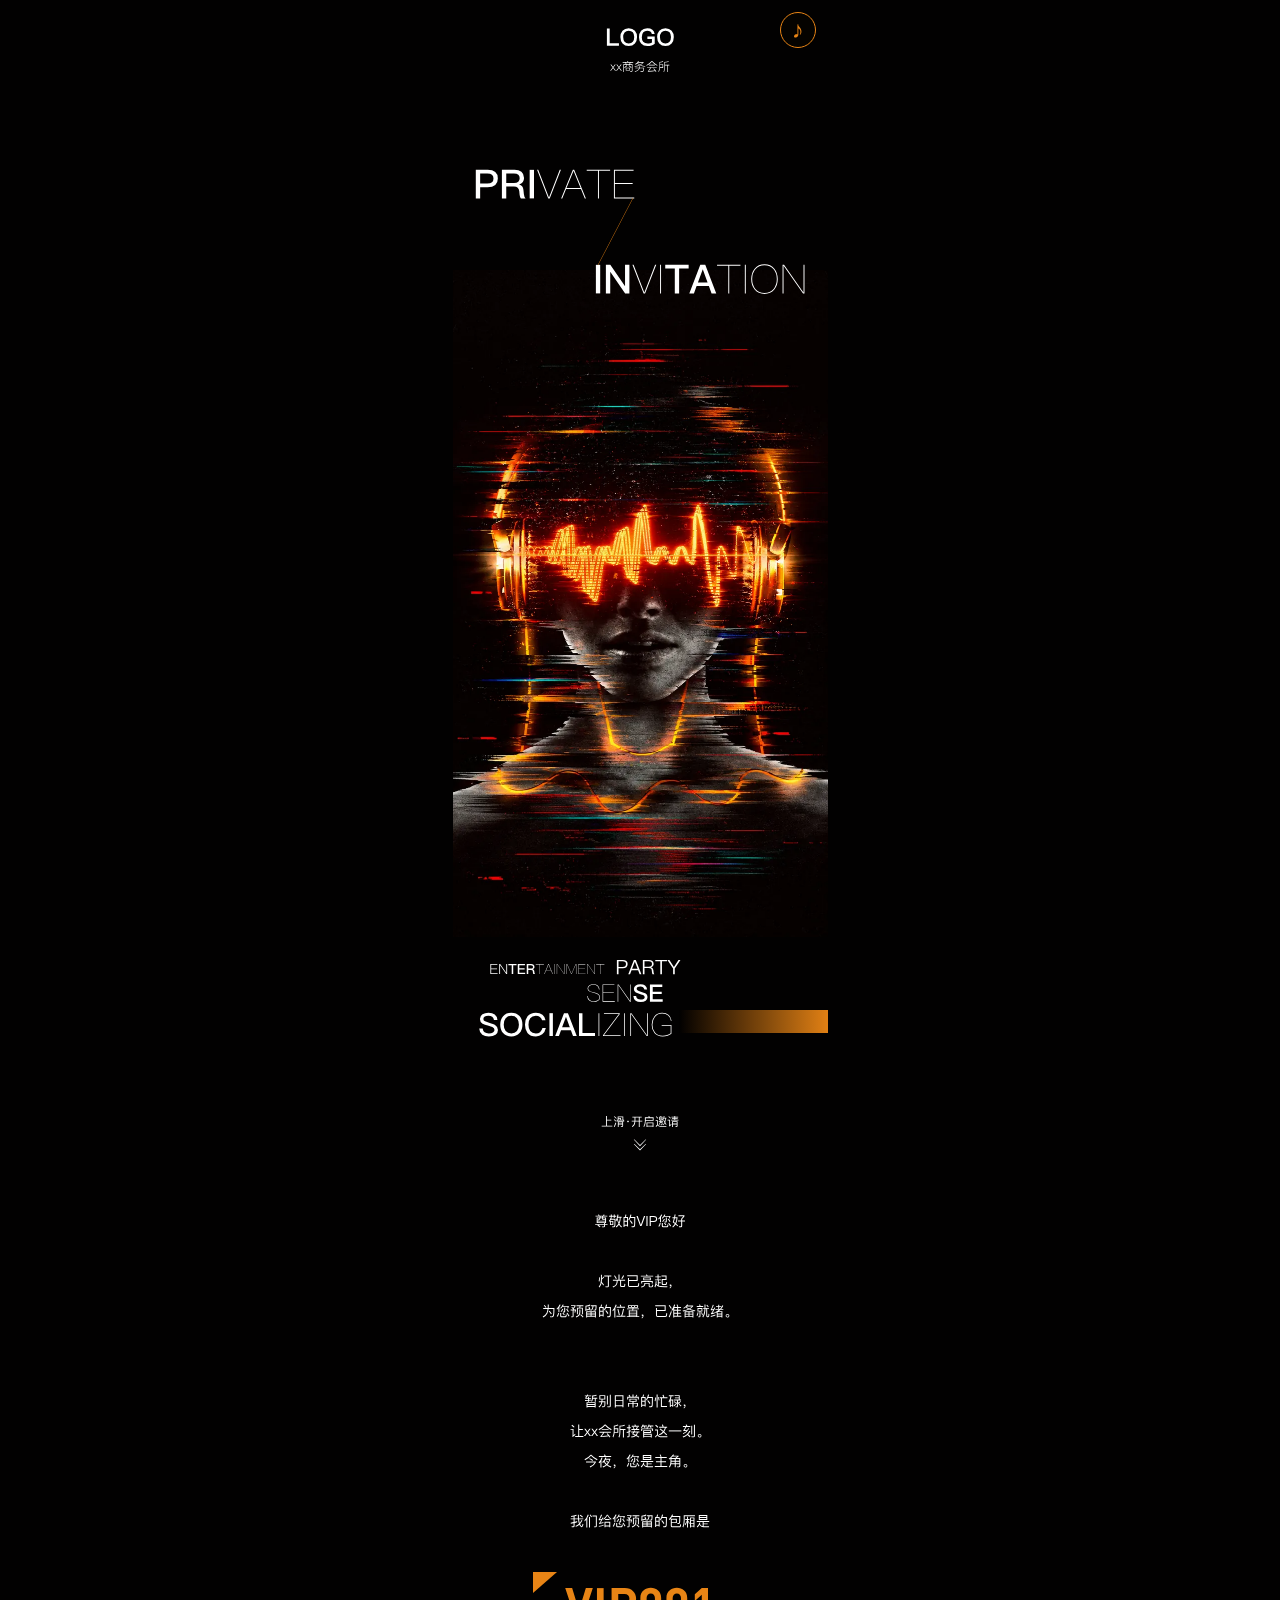
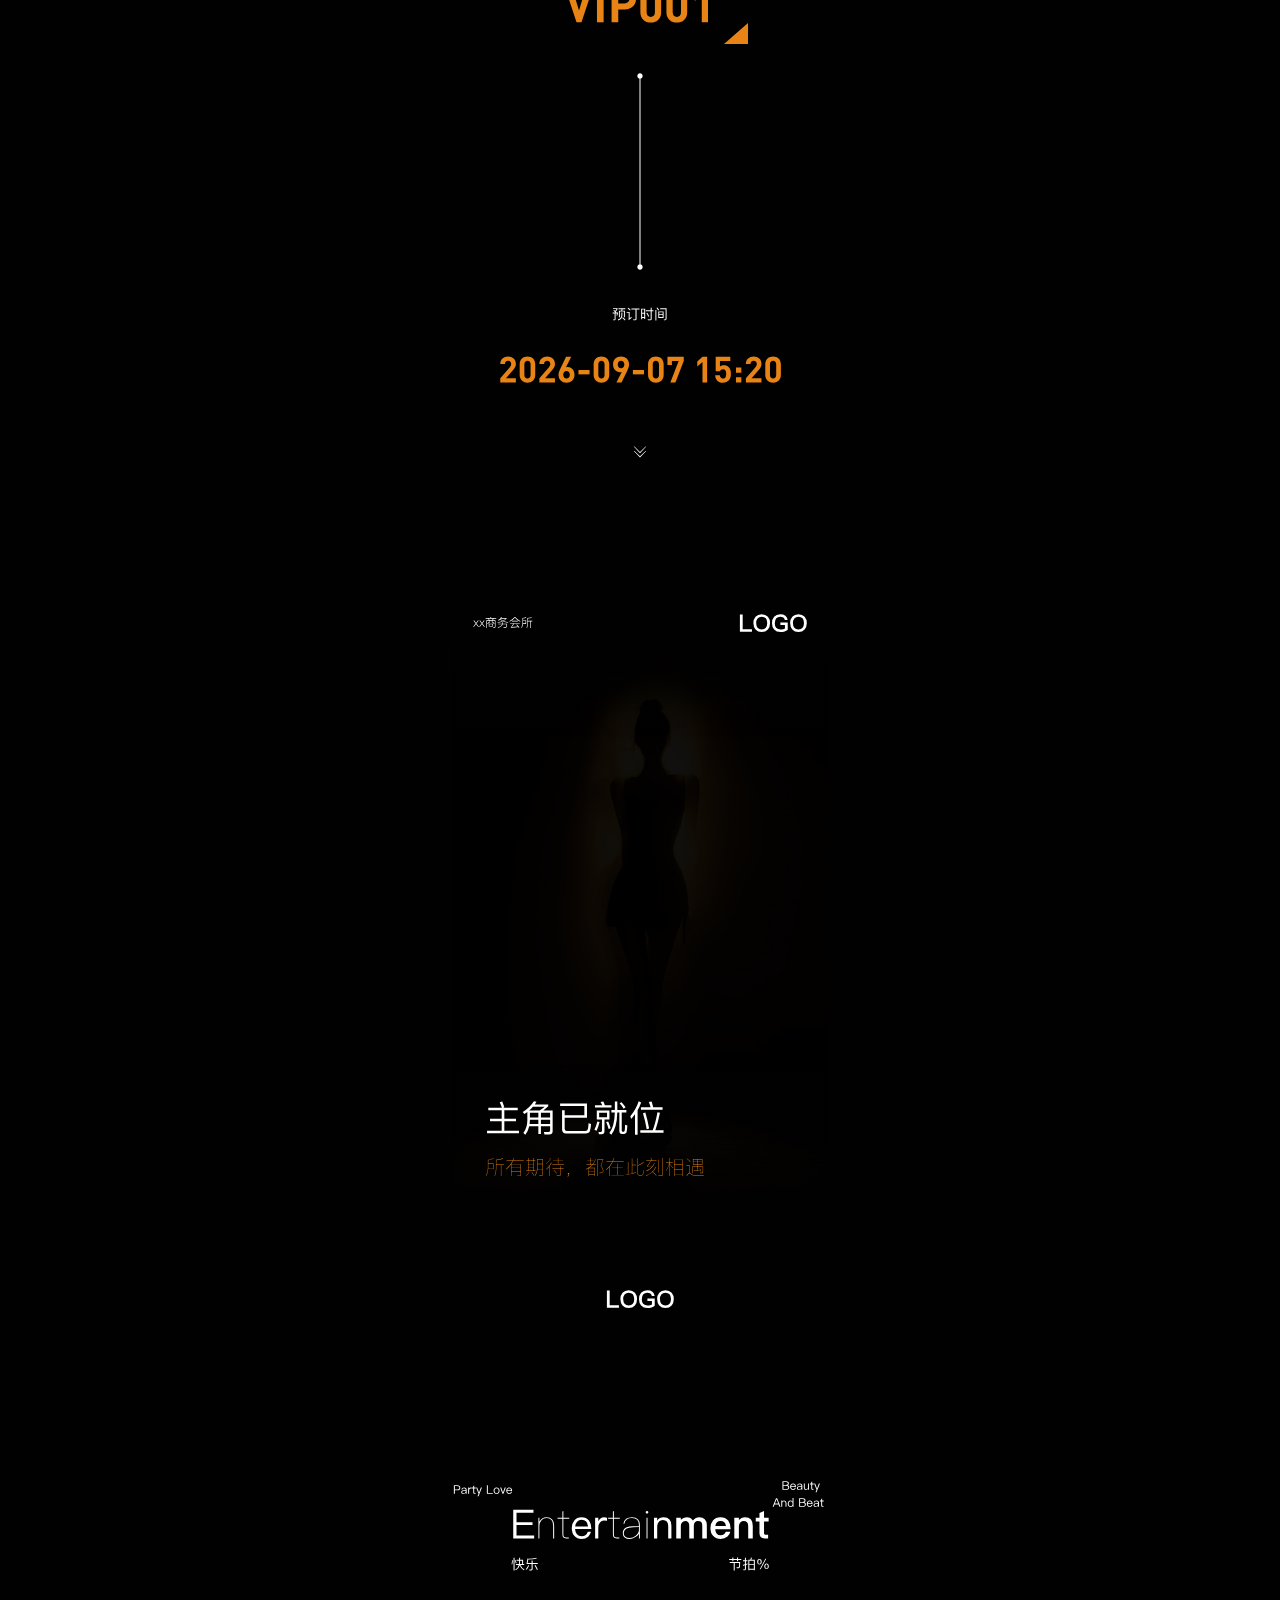
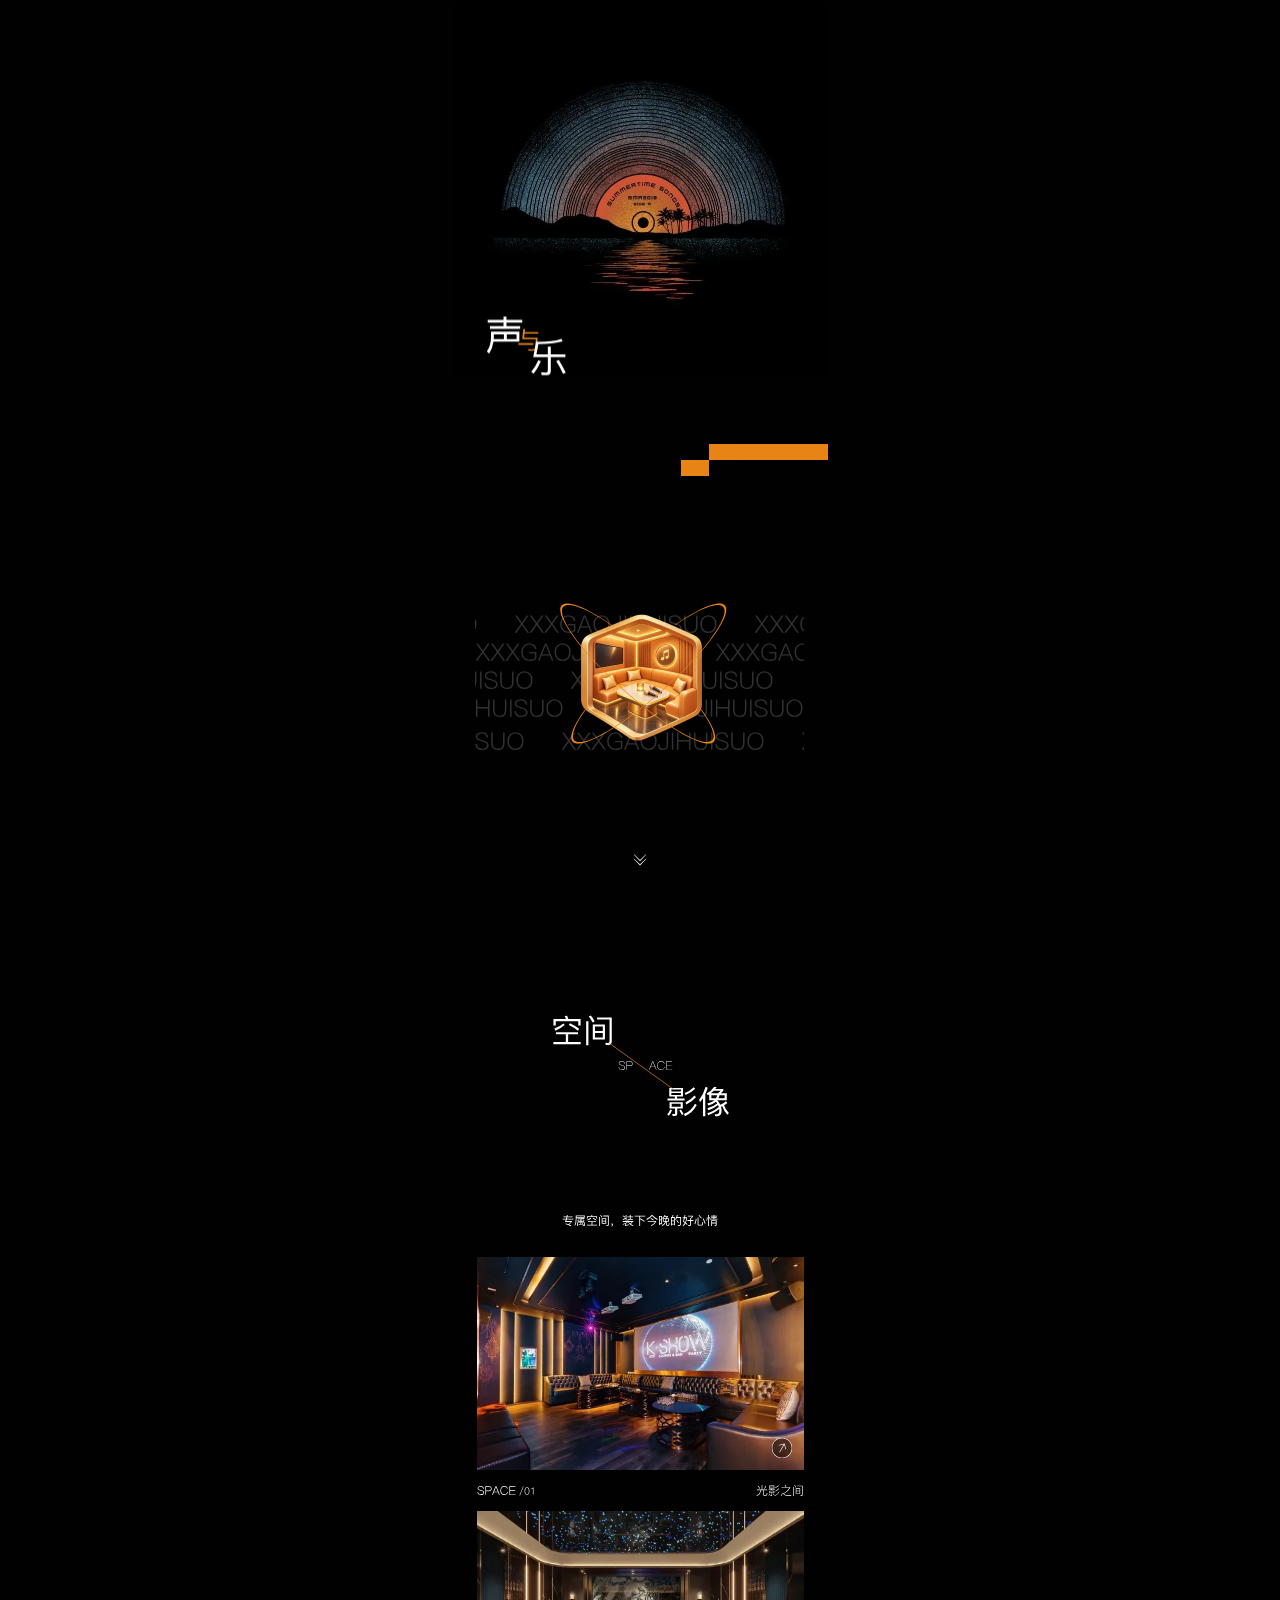
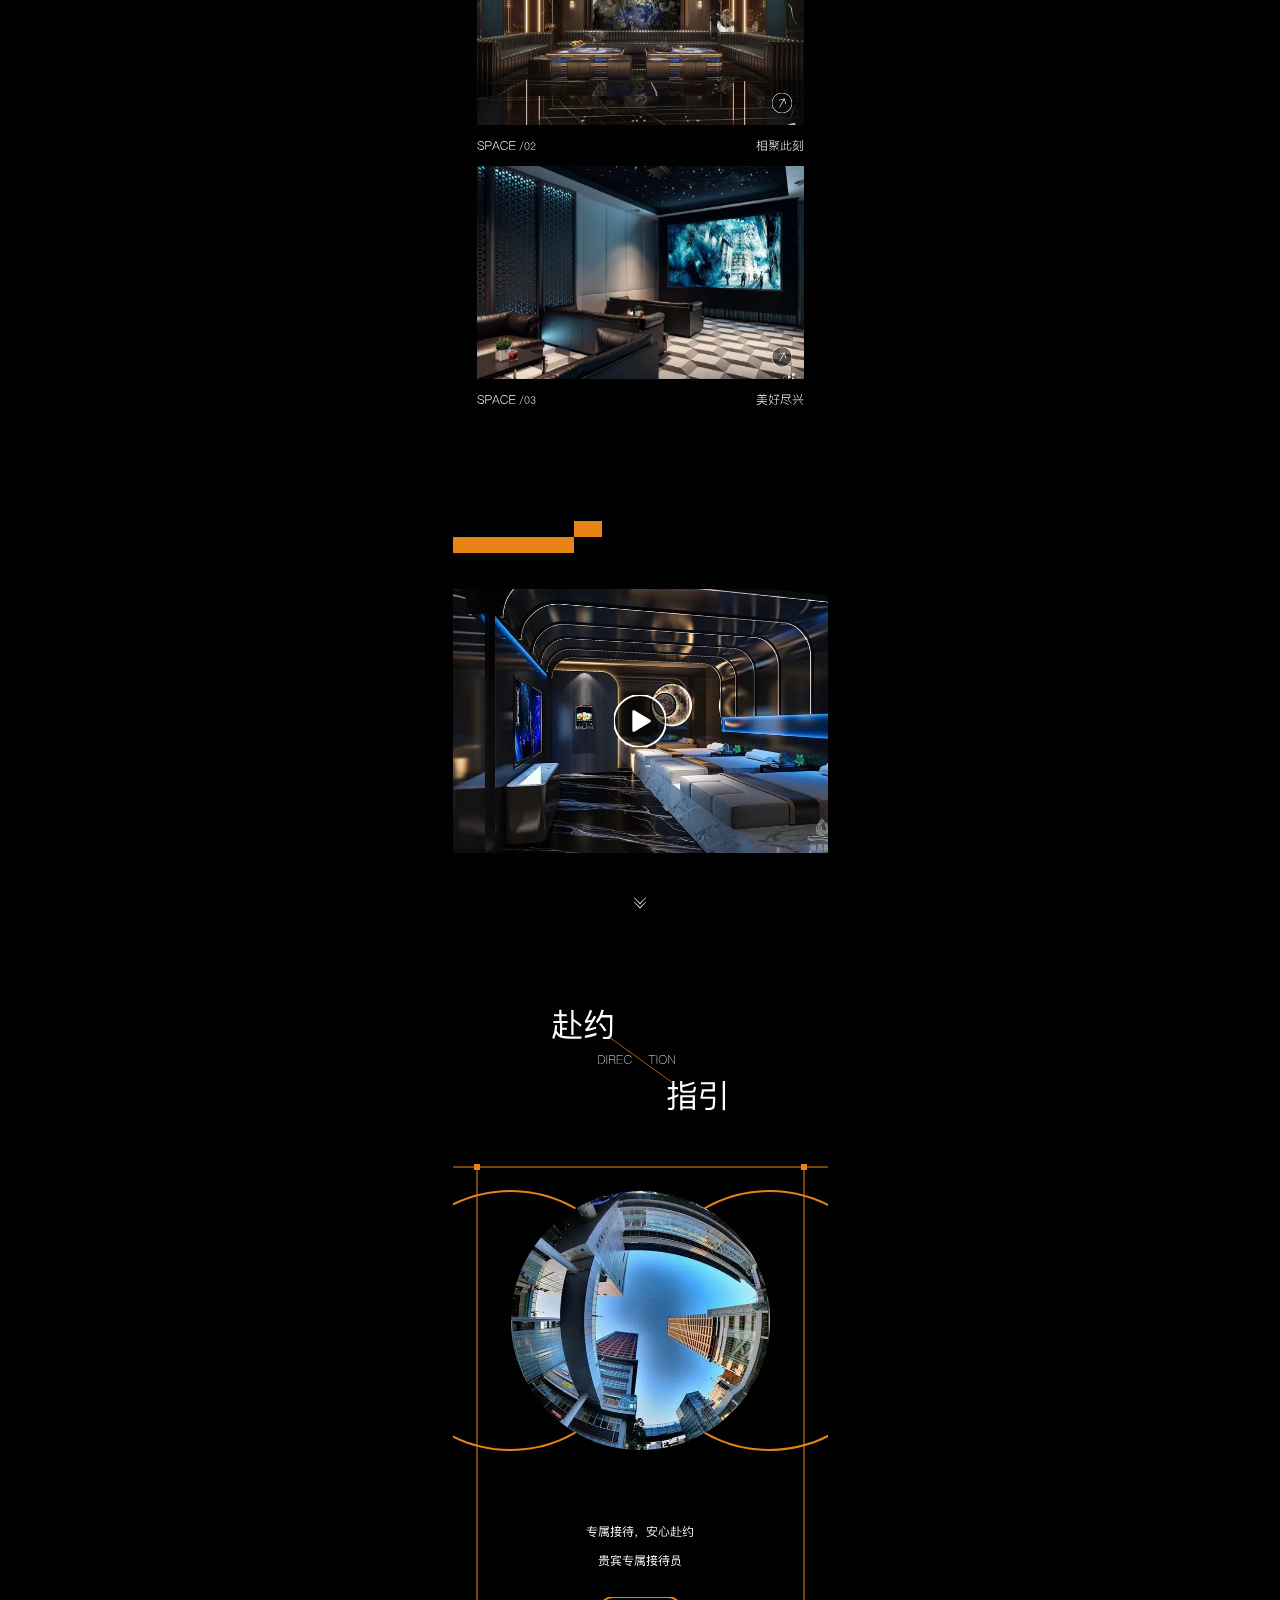
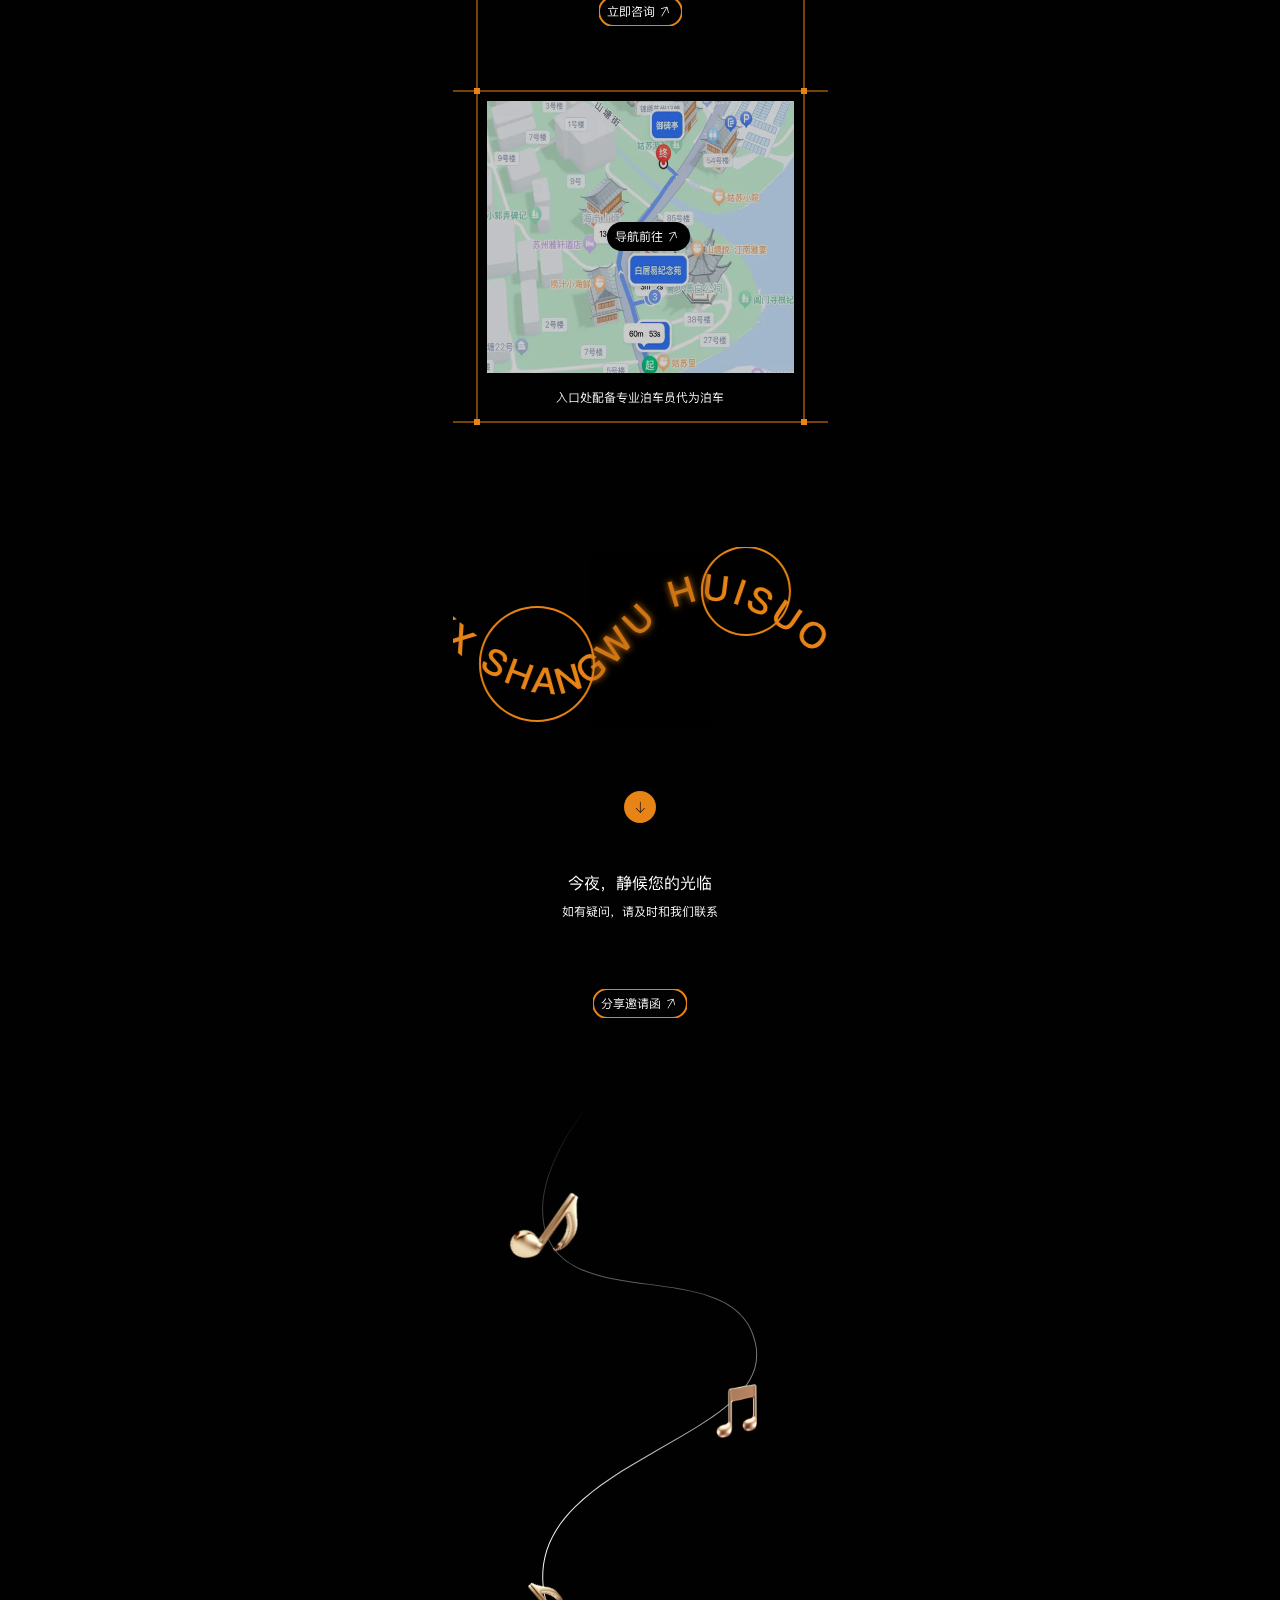
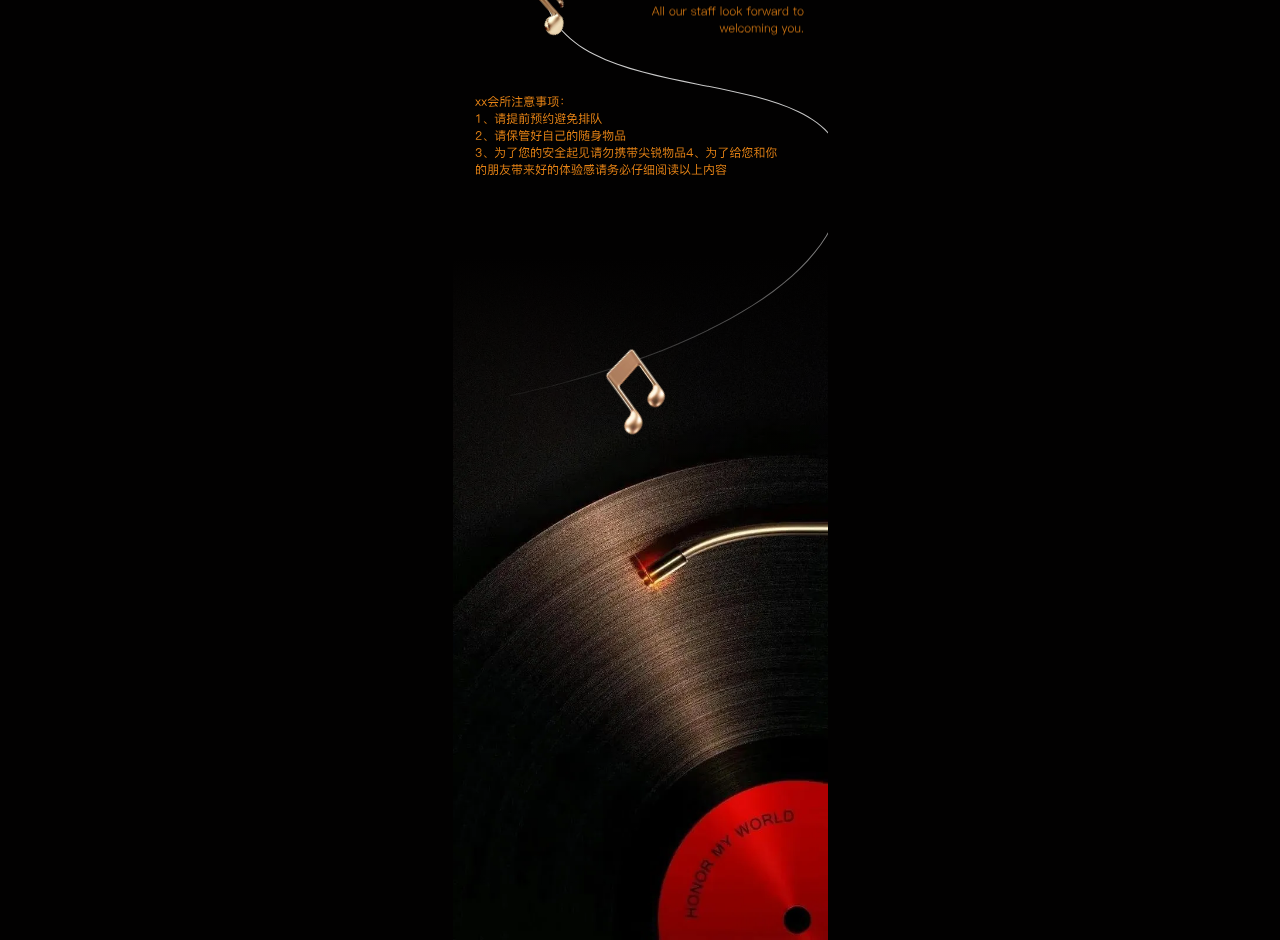
==== commit 211d5d20: "Fix mobile H5 motion" ====
--- a/lite/index.html
+++ b/lite/index.html
@@ -1,4 +1,4 @@
-<!doctype html><html lang="zh-CN" class="lite"><head><meta charset="utf-8"><meta name="viewport" content="width=device-width,initial-scale=1,viewport-fit=cover"><meta name="theme-color" content="#020101"><title>金色邀请函 · 轻量版</title><meta name="description" content="贵宾专属邀请函轻量版"><link rel="preload" as="image" href="../assets/lite/3a3b64fd63f0f2732d483c802384c384de869ca4.webp" fetchpriority="high"><link rel="stylesheet" href="../gold.css?v=lite-1"></head><body><main id="invitation"><svg id="design" xmlns="http://www.w3.org/2000/svg" xmlns:xlink="http://www.w3.org/1999/xlink" viewBox="0 0 375 8940" width="375" height="8940" aria-label="金色邀请函"><defs><filter id="backdrop-blur"><feGaussianBlur stdDeviation="3.75"/></filter><filter id="cyan" color-interpolation-filters="sRGB"><feColorMatrix type="hueRotate" values="145"/></filter><clipPath id="frame0"><rect width="16" height="16"/></clipPath><clipPath id="frame1"><rect width="16" height="16"/></clipPath><clipPath id="clip2"><path d="M0 0L375 0L375 667L0 667L0 0Z" fill-rule="nonzero"/></clipPath><g id="portrait-base"><g clip-path="url(#clip2)" opacity="1"><image href="../assets/lite/3a3b64fd63f0f2732d483c802384c384de869ca4.webp" fetchpriority="high" width="1" height="1" preserveAspectRatio="none" transform="matrix(375.511187 0 0 667 -0.255598 0)"/></g></g><clipPath id="tear-a"><rect y="205" width="375" height="28"/></clipPath><clipPath id="tear-b"><rect y="335" width="375" height="17"/></clipPath><linearGradient id="paint3" gradientUnits="userSpaceOnUse" x1="0" y1=".5" x2="1" y2=".5" gradientTransform="matrix(154 0 0 23 0 0)"><stop offset="0" stop-color="rgb(232,132,21)" stop-opacity="0"/><stop offset="1" stop-color="rgb(232,132,21)" stop-opacity="1"/></linearGradient><clipPath id="frame4"><rect width="215" height="72"/></clipPath><clipPath id="clip5"><path d="M0 0L375 0L375 582L0 582L0 0Z" fill-rule="nonzero"/></clipPath><linearGradient id="paint6" gradientUnits="userSpaceOnUse" x1="0" y1=".5" x2="1" y2=".5" gradientTransform="matrix(0 -140 38.4 0 168.3 140)"><stop offset="0" stop-color="rgb(2,1,1)" stop-opacity="1"/><stop offset="1" stop-color="rgb(2,1,1)" stop-opacity="0"/></linearGradient><linearGradient id="paint7" gradientUnits="userSpaceOnUse" x1="0" y1=".5" x2="1" y2=".5" gradientTransform="matrix(0 -123 38.4 0 168.3 123)"><stop offset="0" stop-color="rgb(2,1,1)" stop-opacity="1"/><stop offset="1" stop-color="rgb(2,1,1)" stop-opacity="0"/></linearGradient><clipPath id="frame8"><rect width="203" height="94"/></clipPath><clipPath id="clip9"><path d="M0 0L376 0L376 376L0 376L0 0Z" fill-rule="nonzero"/></clipPath><clipPath id="frame10"><rect width="84" height="78"/></clipPath><clipPath id="frame11"><rect width="329" height="151"/></clipPath><clipPath id="clip12"><path d="M0 0L157 0L157 157L0 157L0 0Z" fill-rule="nonzero"/></clipPath><clipPath id="frame13"><rect width="192.5260009765625" height="169.0066680908203"/></clipPath><clipPath id="clip14"><path d="M0 0L327 0L327 213L0 213L0 0Z" fill-rule="nonzero"/></clipPath><clipPath id="frame15"><rect width="59" height="17"/></clipPath><clipPath id="frame16"><rect width="327" height="17"/></clipPath><clipPath id="frame17"><rect width="59" height="17"/></clipPath><clipPath id="frame18"><rect width="59" height="17"/></clipPath><clipPath id="frame19"><rect width="327" height="271"/></clipPath><clipPath id="clip20"><path d="M0 0L327 0L327 214L0 214L0 0Z" fill-rule="nonzero"/></clipPath><clipPath id="frame21"><rect width="11.428571701049805" height="11.428571701049805"/></clipPath><clipPath id="frame22"><rect width="20" height="20"/></clipPath><clipPath id="clip23"><path d="M0 0L327 0L327 213L0 213L0 0Z" fill-rule="nonzero"/></clipPath><clipPath id="frame24"><rect width="11.428571701049805" height="11.428571701049805"/></clipPath><clipPath id="frame25"><rect width="20" height="20"/></clipPath><clipPath id="clip26"><path d="M0 0L375 0L375 264L0 264L0 0Z" fill-rule="nonzero"/></clipPath><clipPath id="frame27"><rect width="179" height="116"/></clipPath><clipPath id="clip28"><path d="M0 0L375 0L375 682L0 682L0 0Z" fill-rule="nonzero"/></clipPath><linearGradient id="paint29" gradientUnits="userSpaceOnUse" x1="0" y1=".5" x2="1" y2=".5" gradientTransform="matrix(0 -265 38.4 0 168.3 265)"><stop offset="0" stop-color="rgb(2,1,1)" stop-opacity="1"/><stop offset="1" stop-color="rgb(2,1,1)" stop-opacity="0"/></linearGradient><clipPath id="frame30"><rect width="179" height="116"/></clipPath><linearGradient id="paint31" gradientUnits="userSpaceOnUse" x1="0" y1=".5" x2="1" y2=".5" gradientTransform="matrix(-190.367906 960.500007 -420.104905 -83.263398 349.420373 41.631699)"><stop offset="0.06853248178958893" stop-color="rgb(255,255,255)" stop-opacity="0"/><stop offset="0.5281294584274292" stop-color="rgb(255,255,255)" stop-opacity="1"/><stop offset="1" stop-color="rgb(255,255,255)" stop-opacity="0"/></linearGradient><clipPath id="clip32"><path d="M0 0L54 0L54 54L0 54L0 0Z" fill-rule="nonzero"/></clipPath><clipPath id="clip33"><path d="M0 0L72 0L72 72L0 72L0 0Z" fill-rule="nonzero"/></clipPath><clipPath id="frame34"><rect width="26" height="26"/></clipPath><clipPath id="frame35"><rect width="52" height="52"/></clipPath><clipPath id="frame36"><rect width="16" height="16"/></clipPath><clipPath id="frame37"><rect width="16" height="16"/></clipPath><clipPath id="frame38"><rect width="11.428571701049805" height="11.428571701049805"/></clipPath><clipPath id="frame39"><rect width="20" height="20"/></clipPath><clipPath id="clip40"><path d="M259 129.5C259 201.020874 201.020874 259 129.5 259C57.979126 259 0 201.020874 0 129.5C0 57.979126 57.979126 0 129.5 0C201.020874 0 259 57.979126 259 129.5Z" fill-rule="nonzero"/></clipPath><clipPath id="frame41"><rect width="12.571311950683594" height="12.571311950683594"/></clipPath><clipPath id="frame42"><rect width="83" height="29"/></clipPath><clipPath id="frame43"><rect width="12.571311950683594" height="12.571311950683594"/></clipPath><clipPath id="frame44"><rect width="94" height="29"/></clipPath><clipPath id="clip45"><path d="M0 0L307 0L307 272L0 272L0 0Z" fill-rule="nonzero"/></clipPath><clipPath id="frame46"><rect width="12.571311950683594" height="12.571311950683594"/></clipPath><clipPath id="frame47"><rect width="83" height="29"/></clipPath><clipPath id="blurclip48"><path d="M0 0L118 0L118 173L0 173L0 0Z" fill-rule="nonzero"/></clipPath><clipPath id="mask49"><g transform="matrix(1 0 0 1 0 0)"><path d="M114 57C114 88.480232 88.480232 114 57 114C25.51977 114 0 88.480232 0 57C0 25.51977 25.51977 0 57 0C88.480232 0 114 25.51977 114 57Z" fill-rule="nonzero"/></g></clipPath><clipPath id="frame50"><rect width="114" height="114"/></clipPath><clipPath id="mask51"><g transform="matrix(1 0 0 1 0 0)"><path d="M88 44C88 68.300529 68.300529 88 44 88C19.699471 88 0 68.300529 0 44C0 19.699471 19.699471 0 44 0C68.300529 0 88 19.699471 88 44Z" fill-rule="nonzero"/></g></clipPath><clipPath id="frame52"><rect width="88" height="88"/></clipPath><clipPath id="frame53"><rect width="494.9695739746094" height="179"/></clipPath><clipPath id="frame54"><rect width="12.571311950683594" height="12.571311950683594"/></clipPath><clipPath id="frame55"><rect width="32" height="32"/></clipPath><clipPath id="clip56"><path d="M0 0L50.767254 0L50.767254 83.361015L0 83.361015L0 0Z" fill-rule="nonzero"/></clipPath><clipPath id="clip57"><path d="M0 0L34.12809 0L34.12809 56.03912L0 56.03912L0 0Z" fill-rule="nonzero"/></clipPath><clipPath id="frame58"><rect width="375" height="8940"/></clipPath><path id="glyph1" d="M0.166 0.606L0.376 0.606L0.376 0.673L0.08 0.673L0.08 0.735L0.302 0.735Q0.281 0.777 0.257 0.813L0.329 0.825Q0.354 0.778 0.372 0.735L0.618 0.735Q0.644 0.776 0.658 0.824L0.732 0.814Q0.717 0.773 0.693 0.735L0.923 0.735L0.923 0.673L0.622 0.673L0.622 0.606L0.834 0.606L0.834 0.212L0.763 0.212L0.763 0.15L0.939 0.15L0.939 0.087L0.763 0.087L0.763 -0.001Q0.763 -0.09 0.682 -0.09L0.543 -0.09L0.528 -0.025Q0.605 -0.03 0.658 -0.03Q0.694 -0.03 0.694 0.017L0.694 0.087L0.266 0.087Q0.366 0.031 0.437 -0.029L0.388 -0.078Q0.327 -0.022 0.218 0.045L0.261 0.087L0.059 0.087L0.059 0.15L0.694 0.15L0.694 0.212L0.166 0.212L0.166 0.606ZM0.554 0.606L0.554 0.673L0.443 0.673L0.443 0.606L0.554 0.606ZM0.764 0.269L0.764 0.326L0.236 0.326L0.236 0.269L0.764 0.269ZM0.236 0.38L0.764 0.38L0.764 0.434L0.636 0.434Q0.554 0.434 0.554 0.504L0.554 0.548L0.436 0.548Q0.412 0.452 0.305 0.403L0.256 0.447Q0.345 0.483 0.367 0.548L0.236 0.548L0.236 0.38ZM0.622 0.548L0.622 0.511Q0.622 0.485 0.655 0.485L0.764 0.485L0.764 0.548L0.622 0.548Z"/><path id="glyph2" d="M0.175 0.819L0.243 0.819L0.243 0.736L0.386 0.736L0.386 0.818L0.454 0.818L0.454 0.736L0.564 0.736L0.564 0.668L0.454 0.668L0.454 0.582L0.386 0.582L0.386 0.668L0.243 0.668L0.243 0.597L0.175 0.597L0.175 0.668L0.052 0.668L0.052 0.736L0.175 0.736L0.175 0.819ZM0.112 0.342L0.08 0.302L0.034 0.357Q0.113 0.447 0.162 0.589L0.231 0.574L0.212 0.524L0.508 0.524Q0.508 0.121 0.494 0.021Q0.481 -0.093 0.367 -0.093L0.27 -0.089L0.254 -0.025Q0.334 -0.029 0.358 -0.029Q0.418 -0.029 0.428 0.049Q0.438 0.112 0.441 0.458L0.183 0.458Q0.157 0.407 0.124 0.359L0.351 0.359L0.351 0.072L0.112 0.072L0.112 0.342ZM0.288 0.134L0.288 0.299L0.174 0.299L0.174 0.134L0.288 0.134ZM0.72 0.809Q0.711 0.74 0.694 0.664L0.947 0.664L0.947 0.595L0.881 0.595Q0.875 0.349 0.793 0.17Q0.868 0.036 0.968 -0.035L0.926 -0.098Q0.827 -0.023 0.757 0.101Q0.683 -0.021 0.57 -0.102L0.53 -0.039Q0.65 0.043 0.719 0.173Q0.664 0.288 0.624 0.444Q0.598 0.387 0.567 0.338L0.523 0.393Q0.617 0.554 0.65 0.822L0.72 0.809ZM0.677 0.595L0.662 0.545Q0.697 0.374 0.753 0.249Q0.81 0.398 0.816 0.595L0.677 0.595Z"/><path id="glyph3" d="M0.404 0.644L0.404 -0.038L0.334 -0.038L0.334 0.019L0.152 0.019L0.152 -0.067L0.082 -0.067L0.082 0.644L0.175 0.644Q0.204 0.726 0.218 0.818L0.29 0.808Q0.271 0.713 0.243 0.644L0.404 0.644ZM0.152 0.086L0.334 0.086L0.334 0.305L0.152 0.305L0.152 0.086ZM0.152 0.37L0.334 0.37L0.334 0.576L0.152 0.576L0.152 0.37ZM0.578 0.412Q0.682 0.293 0.742 0.194L0.685 0.154Q0.624 0.253 0.52 0.376L0.578 0.412ZM0.921 0.643Q0.921 0.144 0.906 0.027Q0.891 -0.088 0.766 -0.088L0.664 -0.084L0.647 -0.018Q0.71 -0.021 0.756 -0.021Q0.826 -0.021 0.838 0.056Q0.847 0.14 0.85 0.573L0.575 0.573Q0.532 0.477 0.475 0.402L0.432 0.459Q0.536 0.604 0.575 0.819L0.646 0.81Q0.626 0.713 0.602 0.643L0.921 0.643Z"/><path id="glyph4" d="M0.005 0.714L0.095 0.714L0.318 0.089L0.321 0.089L0.544 0.714L0.634 0.714L0.37 0L0.269 0L0.005 0.714Z"/><path id="glyph5" d="M0.078 0.714L0.159 0.714L0.159 0L0.078 0L0.078 0.714Z"/><path id="glyph6" d="M0.072 0.714L0.364 0.714Q0.61 0.714 0.61 0.504Q0.61 0.292 0.363 0.292L0.154 0.292L0.154 0L0.072 0L0.072 0.714ZM0.154 0.643L0.154 0.363L0.359 0.363Q0.444 0.363 0.487 0.398Q0.528 0.433 0.528 0.504Q0.528 0.577 0.486 0.608Q0.445 0.643 0.359 0.643L0.154 0.643Z"/><path id="glyph7" d="M0.502 0.261L0.487 0.328Q0.527 0.323 0.556 0.323Q0.586 0.323 0.586 0.363L0.586 0.605L0.658 0.605L0.658 0.346Q0.658 0.261 0.58 0.261L0.502 0.261ZM0.172 0.55Q0.134 0.507 0.084 0.46L0.038 0.514Q0.172 0.628 0.259 0.818L0.329 0.803Q0.29 0.716 0.242 0.644L0.242 0.264L0.172 0.264L0.172 0.55ZM0.552 0.804Q0.529 0.755 0.513 0.725L0.914 0.725L0.914 0.68Q0.895 0.605 0.863 0.533L0.798 0.551Q0.823 0.595 0.842 0.659L0.473 0.659Q0.414 0.575 0.348 0.515L0.303 0.569Q0.414 0.665 0.484 0.819L0.552 0.804ZM0.226 0.199Q0.185 0.052 0.113 -0.057L0.052 -0.018Q0.124 0.087 0.157 0.213L0.226 0.199ZM0.389 -0.085Q0.299 -0.085 0.299 0.009L0.299 0.226L0.372 0.226L0.372 0.024Q0.372 -0.017 0.411 -0.017L0.631 -0.017Q0.665 -0.017 0.678 0.001Q0.696 0.022 0.702 0.123L0.771 0.101Q0.761 -0.031 0.729 -0.061Q0.702 -0.085 0.645 -0.085L0.389 -0.085ZM0.811 0.243Q0.912 0.109 0.961 0.013L0.902 -0.029Q0.847 0.077 0.753 0.207L0.811 0.243ZM0.517 0.49Q0.462 0.379 0.381 0.294L0.326 0.332Q0.403 0.409 0.458 0.517L0.517 0.49ZM0.787 0.518Q0.862 0.429 0.918 0.323L0.857 0.292Q0.794 0.409 0.726 0.492L0.787 0.518ZM0.511 0.24Q0.585 0.16 0.625 0.097L0.569 0.058Q0.525 0.129 0.457 0.206L0.511 0.24Z"/><path id="glyph8" d="M0.284 0.822Q0.265 0.71 0.248 0.626L0.421 0.626L0.421 0.585Q0.408 0.349 0.323 0.172Q0.405 0.108 0.465 0.05L0.416 -0.007Q0.373 0.038 0.289 0.109Q0.214 -0.015 0.098 -0.104L0.049 -0.044Q0.163 0.038 0.233 0.155Q0.174 0.202 0.079 0.272Q0.124 0.4 0.161 0.557L0.055 0.557L0.055 0.626L0.176 0.626Q0.195 0.717 0.213 0.828L0.284 0.822ZM0.265 0.216Q0.336 0.363 0.35 0.557L0.233 0.557Q0.197 0.398 0.158 0.293L0.265 0.216ZM0.455 0.397L0.681 0.397L0.681 0.523Q0.762 0.593 0.835 0.695L0.484 0.695L0.484 0.765L0.917 0.765L0.917 0.695Q0.846 0.593 0.754 0.501L0.754 0.397L0.958 0.397L0.958 0.327L0.754 0.327L0.754 0.007Q0.754 -0.089 0.675 -0.089L0.531 -0.089L0.512 -0.021L0.646 -0.022Q0.681 -0.022 0.681 0.029L0.681 0.327L0.455 0.327L0.455 0.397Z"/><path id="glyph9" d=""/><path id="glyph10" d="M0.144 0.614Q0.141 0.461 0.109 0.318L0.048 0.335Q0.079 0.473 0.083 0.619L0.144 0.614ZM0.444 0.628Q0.379 0.546 0.28 0.473L0.28 0.437Q0.278 0.352 0.27 0.285Q0.349 0.196 0.425 0.093L0.382 0.03Q0.313 0.143 0.258 0.213Q0.218 0.016 0.106 -0.096L0.052 -0.049Q0.207 0.102 0.21 0.437L0.21 0.807L0.28 0.807L0.28 0.547Q0.352 0.608 0.403 0.68L0.444 0.628ZM0.443 0.755L0.954 0.755L0.954 0.686L0.779 0.686L0.779 0.002Q0.779 -0.091 0.687 -0.091L0.545 -0.091L0.529 -0.022Q0.621 -0.026 0.662 -0.026Q0.705 -0.026 0.705 0.02L0.705 0.686L0.443 0.686L0.443 0.755Z"/><path id="glyph11" d="M0.463 0.816L0.537 0.816L0.537 0.445L0.937 0.445L0.937 0.374L0.65 0.374L0.65 0.039Q0.65 -0.006 0.692 -0.006L0.813 -0.006Q0.846 -0.006 0.861 0.015Q0.879 0.042 0.885 0.17L0.954 0.148Q0.944 -0.01 0.913 -0.044Q0.886 -0.074 0.826 -0.074L0.67 -0.074Q0.578 -0.074 0.578 0.024L0.578 0.374L0.409 0.374L0.409 0.367Q0.405 0.18 0.328 0.066Q0.254 -0.038 0.083 -0.097L0.042 -0.033Q0.207 0.024 0.272 0.116Q0.333 0.214 0.336 0.367L0.336 0.374L0.064 0.374L0.064 0.445L0.463 0.445L0.463 0.816ZM0.862 0.736Q0.811 0.613 0.728 0.497L0.663 0.53Q0.744 0.648 0.795 0.768L0.862 0.736ZM0.208 0.759Q0.281 0.655 0.347 0.53L0.28 0.497Q0.217 0.62 0.14 0.727L0.208 0.759Z"/><path id="glyph12" d="M0.833 0.364L0.213 0.364L0.213 0.064Q0.213 0.002 0.274 0.002L0.786 0.002Q0.82 0.002 0.841 0.02Q0.869 0.048 0.876 0.212L0.946 0.19Q0.931 0.005 0.898 -0.034Q0.865 -0.065 0.806 -0.068L0.254 -0.068Q0.141 -0.068 0.141 0.05L0.141 0.577L0.213 0.577L0.213 0.433L0.76 0.433L0.76 0.694L0.087 0.694L0.087 0.764L0.833 0.764L0.833 0.364Z"/><path id="glyph13" d="M0.057 0.738L0.465 0.738Q0.443 0.781 0.417 0.815L0.495 0.827Q0.518 0.788 0.54 0.738L0.943 0.738L0.943 0.674L0.057 0.674L0.057 0.738ZM0.227 0.609L0.773 0.609L0.773 0.414L0.227 0.414L0.227 0.609ZM0.702 0.472L0.702 0.551L0.298 0.551L0.298 0.472L0.702 0.472ZM0.913 0.352L0.913 0.181L0.841 0.181L0.841 0.288L0.158 0.288L0.158 0.181L0.086 0.181L0.086 0.352L0.913 0.352ZM0.306 0.22L0.69 0.22L0.69 0.011Q0.69 -0.028 0.728 -0.028L0.815 -0.028Q0.837 -0.028 0.852 -0.018Q0.867 -0.006 0.879 0.102L0.944 0.081Q0.932 -0.029 0.912 -0.057Q0.891 -0.09 0.827 -0.09L0.71 -0.09Q0.619 -0.09 0.619 -0.003L0.619 0.158L0.378 0.158L0.378 0.138Q0.37 -0.058 0.104 -0.104L0.063 -0.044Q0.306 -0.005 0.306 0.148L0.306 0.22Z"/><path id="glyph14" d="M0.94 0.272Q0.931 0.153 0.905 0.118Q0.883 0.082 0.811 0.082L0.635 0.082Q0.55 0.082 0.55 0.167L0.55 0.498L0.826 0.498L0.826 0.686L0.535 0.686L0.535 0.754L0.896 0.754L0.896 0.429L0.622 0.429L0.622 0.193Q0.622 0.155 0.664 0.152L0.799 0.152Q0.841 0.152 0.856 0.182Q0.866 0.209 0.872 0.295L0.94 0.272ZM0.088 0.682L0.254 0.682L0.254 0.819L0.324 0.819L0.324 0.682L0.489 0.682L0.489 0.619L0.324 0.619L0.324 0.471L0.502 0.471L0.502 0.405L0.344 0.405L0.344 0.264L0.486 0.264L0.486 0.198L0.344 0.198L0.344 0.014Q0.439 -0.015 0.751 -0.015Q0.882 -0.015 0.957 -0.01L0.945 -0.081L0.767 -0.081Q0.395 -0.081 0.3 -0.041Q0.219 -0.006 0.155 0.087Q0.13 -0.02 0.093 -0.102L0.038 -0.053Q0.112 0.12 0.121 0.341L0.185 0.334Q0.182 0.248 0.17 0.17Q0.218 0.091 0.275 0.05L0.275 0.405L0.068 0.405L0.068 0.471L0.254 0.471L0.254 0.619L0.088 0.619L0.088 0.682Z"/><path id="glyph15" d="M0.182 0.118Q0.254 0.118 0.254 0.021Q0.254 -0.108 0.141 -0.17L0.114 -0.127Q0.192 -0.076 0.198 0.002Q0.19 0 0.182 0Q0.157 0 0.138 0.016Q0.121 0.032 0.121 0.058Q0.121 0.088 0.138 0.102Q0.155 0.118 0.182 0.118Z"/><path id="glyph16" d="M0.184 0.792Q0.271 0.702 0.319 0.633L0.263 0.594Q0.212 0.667 0.129 0.753L0.184 0.792ZM0.536 0.37Q0.641 0.255 0.702 0.164L0.639 0.12Q0.574 0.224 0.478 0.334L0.536 0.37ZM0.411 0.817L0.482 0.817L0.482 0.698Q0.48 0.631 0.476 0.57L0.888 0.57Q0.888 0.143 0.85 0.024Q0.811 -0.093 0.71 -0.093Q0.654 -0.093 0.586 -0.089L0.567 -0.019Q0.644 -0.025 0.706 -0.025Q0.791 -0.019 0.803 0.144Q0.815 0.308 0.815 0.5L0.469 0.5Q0.445 0.311 0.384 0.183Q0.295 0.004 0.092 -0.096L0.051 -0.032Q0.254 0.071 0.331 0.239Q0.378 0.35 0.397 0.5L0.086 0.5L0.086 0.57L0.405 0.57Q0.41 0.633 0.411 0.698L0.411 0.817Z"/><path id="glyph17" d="M0.462 0.776L0.954 0.776L0.954 0.708L0.751 0.708Q0.744 0.656 0.731 0.596L0.92 0.596L0.92 0.125L0.852 0.125L0.852 0.532L0.563 0.532L0.563 0.125L0.495 0.125L0.495 0.596L0.662 0.596Q0.674 0.649 0.68 0.708L0.462 0.708L0.462 0.776ZM0.778 0.125Q0.889 0.038 0.964 -0.049L0.914 -0.099Q0.848 -0.015 0.732 0.08L0.778 0.125ZM0.67 0.475L0.74 0.475L0.74 0.295Q0.736 0.135 0.668 0.04Q0.602 -0.048 0.454 -0.099L0.415 -0.038Q0.559 0.009 0.615 0.086Q0.667 0.169 0.67 0.295L0.67 0.475ZM0.151 0.65Q0.196 0.607 0.225 0.575Q0.278 0.633 0.324 0.709L0.072 0.709L0.072 0.776L0.401 0.776L0.401 0.719Q0.341 0.611 0.267 0.529Q0.29 0.502 0.316 0.469L0.43 0.469L0.43 0.425Q0.407 0.311 0.372 0.242L0.313 0.265Q0.343 0.328 0.362 0.402L0.256 0.402L0.256 -0.016Q0.256 -0.095 0.18 -0.095L0.084 -0.095L0.07 -0.03Q0.12 -0.035 0.157 -0.035Q0.188 -0.035 0.188 0.001L0.188 0.402L0.044 0.402L0.044 0.469L0.238 0.469Q0.177 0.541 0.098 0.617L0.151 0.65Z"/><path id="glyph18" d="M0.851 0.345L0.851 -0.1L0.78 -0.1L0.78 -0.055L0.224 -0.055L0.224 -0.101L0.153 -0.101L0.153 0.345L0.851 0.345ZM0.224 0.012L0.469 0.012L0.469 0.112L0.224 0.112L0.224 0.012ZM0.541 0.012L0.78 0.012L0.78 0.112L0.541 0.112L0.541 0.012ZM0.224 0.176L0.469 0.176L0.469 0.278L0.224 0.278L0.224 0.176ZM0.541 0.278L0.541 0.176L0.78 0.176L0.78 0.278L0.541 0.278ZM0.387 0.669Q0.453 0.513 0.484 0.398L0.415 0.373Q0.399 0.431 0.387 0.466Q0.274 0.417 0.097 0.373L0.071 0.439Q0.104 0.459 0.104 0.49L0.104 0.738Q0.295 0.756 0.427 0.82L0.463 0.76Q0.351 0.701 0.174 0.68L0.174 0.463Q0.298 0.499 0.365 0.53Q0.343 0.594 0.32 0.649L0.387 0.669ZM0.501 0.704L0.501 0.775L0.9 0.775Q0.897 0.543 0.878 0.473Q0.854 0.39 0.768 0.387Q0.733 0.387 0.688 0.39L0.667 0.454Q0.741 0.45 0.76 0.45Q0.808 0.453 0.818 0.514Q0.826 0.556 0.828 0.704L0.677 0.704Q0.662 0.589 0.637 0.524Q0.604 0.445 0.541 0.38L0.499 0.434Q0.548 0.488 0.575 0.554Q0.596 0.613 0.608 0.704L0.501 0.704Z"/><path id="glyph19" d="M0.336 0.792Q0.297 0.674 0.239 0.572L0.239 -0.102L0.167 -0.102L0.167 0.462Q0.116 0.394 0.059 0.334L0.036 0.411Q0.196 0.592 0.269 0.823L0.336 0.792ZM0.331 0.656L0.6 0.656Q0.58 0.73 0.551 0.802L0.627 0.815Q0.651 0.746 0.672 0.656L0.933 0.656L0.933 0.587L0.331 0.587L0.331 0.656ZM0.314 0.018L0.658 0.018Q0.734 0.216 0.791 0.522L0.86 0.504Q0.808 0.233 0.732 0.018L0.959 0.018L0.959 -0.053L0.314 -0.053L0.314 0.018ZM0.454 0.511Q0.512 0.318 0.559 0.068L0.492 0.05Q0.452 0.274 0.388 0.491L0.454 0.511Z"/><path id="glyph20" d="M0.071 0.534L0.46 0.534L0.466 0.592L0.138 0.592L0.138 0.779L0.862 0.779L0.862 0.592L0.538 0.592L0.532 0.534L0.93 0.534L0.93 0.479L0.524 0.479L0.513 0.422L0.803 0.422L0.803 -0.019L0.948 -0.019L0.948 -0.077L0.053 -0.077L0.053 -0.019L0.198 -0.019L0.198 0.422L0.441 0.422L0.452 0.479L0.071 0.479L0.071 0.534ZM0.268 -0.019L0.732 -0.019L0.732 0.047L0.268 0.047L0.268 -0.019ZM0.268 0.092L0.732 0.092L0.732 0.155L0.268 0.155L0.268 0.092ZM0.268 0.201L0.732 0.201L0.732 0.264L0.268 0.264L0.268 0.201ZM0.268 0.309L0.732 0.309L0.732 0.372L0.268 0.372L0.268 0.309ZM0.794 0.643L0.794 0.726L0.645 0.726L0.645 0.643L0.794 0.643ZM0.579 0.643L0.579 0.726L0.421 0.726L0.421 0.643L0.579 0.643ZM0.356 0.643L0.356 0.726L0.207 0.726L0.207 0.643L0.356 0.643Z"/><path id="glyph21" d="M0.111 0.784Q0.216 0.649 0.268 0.556L0.208 0.515Q0.152 0.616 0.05 0.746L0.111 0.784ZM0.273 0.323Q0.208 0.113 0.119 -0.093L0.051 -0.064Q0.144 0.145 0.208 0.349L0.273 0.323ZM0.445 0.374L0.445 0.237L0.652 0.237L0.652 0.374L0.445 0.374ZM0.445 0.17L0.445 0.021L0.652 0.021L0.652 0.17L0.445 0.17ZM0.445 -0.046L0.445 -0.101L0.375 -0.101L0.375 0.489Q0.333 0.421 0.28 0.354L0.256 0.43Q0.386 0.606 0.44 0.819L0.509 0.805Q0.487 0.723 0.455 0.646L0.668 0.646Q0.644 0.732 0.61 0.806L0.679 0.826Q0.713 0.738 0.734 0.656L0.707 0.646L0.932 0.646L0.932 0.578L0.721 0.578L0.721 0.441L0.911 0.441L0.911 0.374L0.721 0.374L0.721 0.237L0.913 0.237L0.913 0.17L0.721 0.17L0.721 0.021L0.953 0.021L0.953 -0.046L0.445 -0.046ZM0.652 0.578L0.445 0.578L0.445 0.441L0.652 0.441L0.652 0.578Z"/><path id="glyph22" d="M0.816 0.336L0.816 -0.1L0.747 -0.1L0.747 -0.056L0.255 -0.056L0.255 -0.1L0.186 -0.1L0.186 0.336L0.816 0.336ZM0.255 0.006L0.466 0.006L0.466 0.112L0.255 0.112L0.255 0.006ZM0.534 0.006L0.747 0.006L0.747 0.112L0.534 0.112L0.534 0.006ZM0.255 0.17L0.466 0.17L0.466 0.276L0.255 0.276L0.255 0.17ZM0.534 0.276L0.534 0.17L0.747 0.17L0.747 0.276L0.534 0.276ZM0.438 0.813Q0.42 0.783 0.391 0.746L0.798 0.746L0.798 0.691Q0.707 0.579 0.573 0.497Q0.732 0.429 0.956 0.399L0.925 0.335Q0.678 0.373 0.505 0.459Q0.322 0.368 0.074 0.327L0.043 0.39Q0.265 0.421 0.435 0.497Q0.346 0.55 0.276 0.622Q0.214 0.565 0.135 0.515L0.089 0.571Q0.258 0.669 0.367 0.829L0.438 0.813ZM0.319 0.663Q0.393 0.588 0.502 0.53Q0.622 0.596 0.709 0.683L0.339 0.683L0.319 0.663Z"/><path id="glyph23" d="M0.054 0.715L0.256 0.715Q0.235 0.765 0.21 0.807L0.287 0.82Q0.308 0.778 0.33 0.715L0.513 0.715L0.513 0.649L0.054 0.649L0.054 0.715ZM0.105 0.567L0.457 0.567L0.457 0.318L0.319 0.318L0.319 -0.008Q0.319 -0.091 0.24 -0.091L0.165 -0.091L0.151 -0.026Q0.189 -0.031 0.217 -0.031Q0.249 -0.031 0.249 0.01L0.249 0.318L0.105 0.318L0.105 0.567ZM0.39 0.38L0.39 0.505L0.171 0.505L0.171 0.38L0.39 0.38ZM0.183 0.246Q0.149 0.107 0.1 0.009L0.039 0.031Q0.086 0.121 0.121 0.262L0.183 0.246ZM0.423 0.265Q0.468 0.161 0.492 0.075L0.434 0.053Q0.406 0.152 0.365 0.249L0.423 0.265ZM0.792 0.8Q0.866 0.718 0.905 0.657L0.852 0.62Q0.807 0.69 0.739 0.767L0.792 0.8ZM0.607 0.816L0.676 0.816L0.676 0.583L0.927 0.583L0.927 0.514L0.798 0.514L0.798 0.012Q0.798 -0.019 0.825 -0.019L0.852 -0.019Q0.87 -0.019 0.877 0.005Q0.888 0.035 0.891 0.172L0.954 0.152Q0.945 -0.016 0.924 -0.052Q0.904 -0.084 0.864 -0.084L0.805 -0.084Q0.732 -0.084 0.732 -0.002L0.732 0.514L0.675 0.514Q0.666 0.097 0.509 -0.102L0.455 -0.054Q0.597 0.125 0.606 0.514L0.51 0.514L0.51 0.583L0.607 0.583L0.607 0.816Z"/><path id="glyph24" d="M0.428 0.7L0.588 0.7L0.588 0.815L0.658 0.815L0.658 0.7L0.805 0.7L0.805 0.637L0.658 0.637L0.658 0.508L0.712 0.508Q0.817 0.622 0.887 0.767L0.948 0.736Q0.887 0.612 0.803 0.508L0.952 0.508L0.952 0.442L0.743 0.442Q0.685 0.386 0.633 0.346L0.886 0.346L0.886 -0.098L0.817 -0.098L0.817 -0.051L0.55 -0.051L0.55 -0.098L0.482 -0.098L0.482 0.255Q0.445 0.236 0.398 0.218L0.359 0.278Q0.519 0.336 0.643 0.442L0.387 0.442L0.387 0.508L0.588 0.508L0.588 0.637L0.428 0.637L0.428 0.7ZM0.55 0.118L0.55 0.013L0.817 0.013L0.817 0.118L0.55 0.118ZM0.817 0.179L0.817 0.283L0.55 0.283L0.55 0.179L0.817 0.179ZM0.39 0.037Q0.245 -0.026 0.06 -0.065L0.051 0.007Q0.242 0.044 0.39 0.108L0.39 0.037ZM0.27 0.788Q0.203 0.598 0.133 0.482Q0.205 0.492 0.262 0.504Q0.255 0.49 0.314 0.617L0.379 0.593Q0.255 0.331 0.168 0.215Q0.258 0.236 0.344 0.272L0.344 0.206Q0.206 0.151 0.081 0.132L0.062 0.197Q0.082 0.205 0.095 0.218Q0.149 0.283 0.23 0.44Q0.156 0.424 0.067 0.409L0.049 0.475Q0.065 0.484 0.08 0.503Q0.152 0.642 0.202 0.815L0.27 0.788Z"/><path id="glyph25" d="M0.25 0.142Q0.303 0.142 0.342 0.106Q0.38 0.07 0.38 0.016Q0.38 -0.037 0.342 -0.073Q0.303 -0.109 0.25 -0.109Q0.196 -0.109 0.158 -0.074Q0.12 -0.039 0.12 0.016Q0.12 0.071 0.158 0.106Q0.196 0.142 0.25 0.142ZM0.25 0.09Q0.218 0.09 0.197 0.068Q0.174 0.048 0.174 0.016Q0.174 -0.015 0.197 -0.035Q0.219 -0.057 0.25 -0.057Q0.279 -0.057 0.303 -0.035Q0.326 -0.014 0.326 0.016Q0.326 0.047 0.303 0.068Q0.281 0.09 0.25 0.09Z"/><path id="glyph26" d="M0.501 0.456L0.501 0.397L0.354 0.383L0.354 0.306L0.288 0.306L0.288 0.378L0.08 0.365L0.071 0.429L0.288 0.44L0.288 0.523L0.102 0.523L0.086 0.58Q0.131 0.632 0.165 0.695L0.058 0.695L0.058 0.759L0.197 0.759Q0.215 0.803 0.223 0.825L0.295 0.813Q0.281 0.777 0.273 0.759L0.517 0.759L0.517 0.695L0.243 0.695Q0.21 0.633 0.172 0.582L0.288 0.582L0.288 0.648L0.354 0.648L0.354 0.582L0.51 0.582L0.51 0.523L0.354 0.523L0.354 0.444L0.501 0.456ZM0.641 0.522Q0.625 0.396 0.56 0.303L0.51 0.355Q0.577 0.454 0.58 0.587L0.58 0.744Q0.767 0.762 0.872 0.81L0.918 0.756Q0.804 0.707 0.646 0.689L0.646 0.585L0.946 0.585L0.946 0.522L0.84 0.522L0.84 0.305L0.771 0.305L0.771 0.522L0.641 0.522ZM0.834 0.276L0.834 -0.1L0.76 -0.1L0.76 -0.061L0.252 -0.061L0.252 -0.1L0.178 -0.1L0.178 0.276L0.834 0.276ZM0.252 0.001L0.76 0.001L0.76 0.079L0.252 0.079L0.252 0.001ZM0.252 0.137L0.76 0.137L0.76 0.215L0.252 0.215L0.252 0.137Z"/><path id="glyph27" d="M0.097 0.459L0.097 0.777L0.522 0.777L0.522 0.459L0.326 0.459Q0.323 0.395 0.317 0.337L0.532 0.337Q0.532 0.077 0.517 0.014Q0.502 -0.086 0.372 -0.086Q0.352 -0.086 0.304 -0.083L0.287 -0.019Q0.345 -0.023 0.362 -0.023Q0.438 -0.023 0.45 0.042Q0.458 0.075 0.461 0.27L0.308 0.27Q0.291 0.176 0.268 0.121Q0.213 -0.006 0.085 -0.098L0.039 -0.041Q0.155 0.039 0.203 0.15Q0.223 0.196 0.237 0.27L0.059 0.27L0.059 0.337L0.246 0.337Q0.254 0.411 0.256 0.459L0.097 0.459ZM0.635 0.729L0.705 0.729L0.705 0.106L0.635 0.106L0.635 0.729ZM0.679 -0.091L0.663 -0.022Q0.741 -0.027 0.796 -0.027Q0.843 -0.027 0.843 0.027L0.843 0.814L0.915 0.814L0.915 0.009Q0.915 -0.091 0.821 -0.091L0.679 -0.091ZM0.453 0.525L0.453 0.712L0.166 0.712L0.166 0.525L0.453 0.525Z"/><path id="glyph28" d="M0.819 0.777L0.819 -0.095L0.746 -0.095L0.746 -0.019L0.273 -0.019L0.273 -0.096L0.201 -0.096L0.201 0.777L0.819 0.777ZM0.273 0.051L0.746 0.051L0.746 0.352L0.273 0.352L0.273 0.051ZM0.273 0.422L0.746 0.422L0.746 0.707L0.273 0.707L0.273 0.422Z"/><path id="glyph29" d="M0.463 0.304L0.243 0.304L0.243 0.524L0.759 0.524L0.759 0.304L0.537 0.304L0.537 0.224L0.855 0.224L0.855 0.042Q0.855 -0.048 0.762 -0.048L0.684 -0.048L0.665 0.021L0.739 0.018Q0.784 0.018 0.784 0.058L0.784 0.158L0.537 0.158L0.537 -0.102L0.463 -0.102L0.463 0.158L0.221 0.158L0.221 -0.054L0.15 -0.054L0.15 0.224L0.463 0.224L0.463 0.304ZM0.463 0.822L0.537 0.822L0.537 0.669L0.664 0.669Q0.712 0.738 0.744 0.808L0.811 0.783Q0.778 0.719 0.74 0.669L0.916 0.669L0.916 0.467L0.842 0.467L0.842 0.601L0.158 0.601L0.158 0.466L0.084 0.466L0.084 0.669L0.247 0.669Q0.219 0.726 0.179 0.776L0.247 0.801Q0.287 0.744 0.318 0.669L0.463 0.669L0.463 0.822ZM0.69 0.365L0.69 0.463L0.313 0.463L0.313 0.365L0.69 0.365Z"/><path id="glyph30" d="M0.404 0.624L0.667 0.624Q0.639 0.715 0.604 0.793L0.681 0.805Q0.711 0.729 0.742 0.624L0.962 0.624L0.962 0.555L0.565 0.555L0.565 0.002L0.93 0.002L0.93 -0.069L0.493 -0.069L0.493 0.555L0.404 0.555L0.404 0.624ZM0.143 0.606Q0.138 0.462 0.109 0.335L0.046 0.352Q0.078 0.477 0.081 0.611L0.143 0.606ZM0.334 0.654Q0.368 0.556 0.398 0.418L0.336 0.403Q0.313 0.526 0.279 0.636L0.334 0.654ZM0.186 0.817L0.259 0.817L0.259 -0.099L0.186 -0.099L0.186 0.817Z"/><path id="glyph31" d="M0.418 0.463L0.771 0.463L0.771 0.553L0.492 0.553L0.492 0.616L0.771 0.616L0.771 0.711L0.467 0.711L0.467 0.777L0.839 0.777L0.839 0.463L0.932 0.463L0.932 0.398L0.708 0.398L0.708 0.318Q0.732 0.272 0.761 0.232Q0.825 0.278 0.873 0.361L0.925 0.319Q0.867 0.231 0.796 0.185Q0.87 0.095 0.96 0.036L0.924 -0.027Q0.8 0.065 0.708 0.219L0.708 -0.011Q0.708 -0.095 0.635 -0.095L0.545 -0.095L0.53 -0.028Q0.577 -0.033 0.611 -0.033Q0.64 -0.033 0.64 0.006L0.64 0.205Q0.552 0.073 0.435 -0.018L0.398 0.045Q0.534 0.135 0.64 0.293L0.64 0.398L0.418 0.398L0.418 0.463ZM0.06 0.692L0.06 0.762L0.402 0.762L0.402 0.692L0.248 0.692Q0.228 0.57 0.19 0.467L0.37 0.467L0.37 -0.058L0.303 -0.058L0.303 -0.005L0.198 -0.005L0.198 -0.068L0.13 -0.068L0.13 0.336Q0.104 0.289 0.075 0.248L0.037 0.309Q0.147 0.479 0.179 0.692L0.06 0.692ZM0.198 0.062L0.303 0.062L0.303 0.401L0.198 0.401L0.198 0.062ZM0.454 0.342Q0.516 0.303 0.568 0.249L0.536 0.199Q0.476 0.262 0.421 0.293L0.454 0.342Z"/><path id="glyph32" d="M0.594 0.817L0.668 0.817L0.668 0.494L0.928 0.494L0.928 0.424L0.668 0.424L0.668 0.005L0.966 0.005L0.966 -0.066L0.377 -0.066L0.377 0.005L0.594 0.005L0.594 0.817ZM0.162 0.809Q0.264 0.731 0.333 0.653L0.284 0.603Q0.224 0.674 0.112 0.76L0.162 0.809ZM0.045 0.511L0.261 0.511L0.261 0.064Q0.312 0.105 0.376 0.166L0.395 0.09Q0.302 0.003 0.196 -0.065L0.169 -0.001Q0.192 0.017 0.192 0.039L0.192 0.442L0.045 0.442L0.045 0.511Z"/><path id="glyph33" d="M0.027 0.517L0.121 0.517L0.255 0.333L0.388 0.517L0.482 0.517L0.299 0.274L0.504 0L0.409 0L0.255 0.215L0.1 0L0.005 0L0.21 0.274L0.027 0.517Z"/><path id="glyph34" d="M0.526 0.817Q0.717 0.604 0.964 0.481L0.925 0.412Q0.679 0.541 0.5 0.753Q0.338 0.555 0.071 0.411L0.033 0.48Q0.298 0.615 0.474 0.817L0.526 0.817ZM0.256 0.51L0.747 0.51L0.747 0.442L0.256 0.442L0.256 0.51ZM0.099 0.309L0.903 0.309L0.903 0.239L0.432 0.239Q0.36 0.098 0.258 -0.007Q0.509 0.007 0.724 0.036Q0.664 0.114 0.612 0.172L0.668 0.208Q0.806 0.054 0.878 -0.057L0.818 -0.099Q0.791 -0.057 0.763 -0.017Q0.528 -0.055 0.171 -0.076L0.151 -0.013Q0.177 -0.006 0.189 0.006Q0.288 0.12 0.35 0.239L0.099 0.239L0.099 0.309Z"/><path id="glyph35" d="M0.439 0.228L0.178 0.228Q0.16 0.041 0.085 -0.098L0.035 -0.046Q0.116 0.107 0.119 0.316L0.119 0.731Q0.301 0.754 0.403 0.816L0.451 0.762Q0.343 0.701 0.183 0.678L0.183 0.562L0.439 0.562L0.439 0.228ZM0.183 0.492L0.183 0.305L0.182 0.294L0.373 0.294L0.373 0.492L0.183 0.492ZM0.59 0.439L0.59 0.29Q0.587 0.028 0.522 -0.1L0.457 -0.068Q0.522 0.061 0.525 0.29L0.525 0.742Q0.738 0.751 0.884 0.812L0.92 0.749Q0.771 0.692 0.589 0.683L0.59 0.508L0.955 0.508L0.955 0.439L0.842 0.439L0.842 -0.1L0.771 -0.1L0.771 0.439L0.59 0.439Z"/><path id="glyph36" d="M0.529 0.648Q0.565 0.585 0.6 0.5L0.698 0.5Q0.737 0.57 0.769 0.659L0.837 0.635Q0.809 0.56 0.774 0.5L0.936 0.5L0.936 0.431L0.378 0.431L0.378 0.5L0.531 0.5Q0.499 0.57 0.47 0.62L0.529 0.648ZM0.661 0.823Q0.677 0.783 0.694 0.728L0.918 0.728L0.918 0.662L0.401 0.662L0.401 0.728L0.621 0.728Q0.605 0.771 0.586 0.811L0.661 0.823ZM0.075 -0.091L0.06 -0.021Q0.114 -0.025 0.138 -0.025Q0.177 -0.025 0.177 0.018L0.177 0.26Q0.137 0.244 0.053 0.216L0.035 0.288Q0.103 0.305 0.177 0.332L0.177 0.556L0.055 0.556L0.055 0.625L0.177 0.625L0.177 0.814L0.251 0.814L0.251 0.625L0.334 0.625L0.334 0.556L0.251 0.556L0.251 0.363Q0.29 0.382 0.337 0.407L0.337 0.334Q0.298 0.313 0.251 0.292L0.251 0Q0.251 -0.091 0.163 -0.091L0.075 -0.091ZM0.642 0.395Q0.627 0.355 0.609 0.317L0.952 0.317L0.952 0.247L0.842 0.247Q0.819 0.135 0.749 0.059Q0.854 0.01 0.946 -0.043L0.907 -0.101Q0.817 -0.046 0.698 0.011Q0.597 -0.062 0.383 -0.104L0.355 -0.039Q0.532 -0.007 0.623 0.046Q0.545 0.082 0.427 0.129Q0.469 0.193 0.499 0.247L0.365 0.247L0.365 0.317L0.536 0.317Q0.556 0.361 0.573 0.403L0.642 0.395ZM0.572 0.247Q0.543 0.198 0.515 0.158Q0.602 0.125 0.683 0.089Q0.75 0.152 0.774 0.247L0.572 0.247Z"/><path id="glyph37" d="M0.786 0.422L0.786 0.226L0.287 0.226L0.287 0.157L0.832 0.157L0.832 -0.1L0.761 -0.1L0.761 -0.058L0.287 -0.058L0.287 -0.099L0.215 -0.099L0.215 0.422L0.786 0.422ZM0.287 0.006L0.761 0.006L0.761 0.099L0.287 0.099L0.287 0.006ZM0.287 0.284L0.716 0.284L0.716 0.364L0.287 0.364L0.287 0.284ZM0.924 0.543L0.924 0.362L0.854 0.362L0.854 0.481L0.146 0.481L0.146 0.362L0.076 0.362L0.076 0.543L0.472 0.543Q0.457 0.579 0.441 0.608L0.511 0.62L0.505 0.624Q0.576 0.713 0.609 0.821L0.678 0.806Q0.666 0.77 0.656 0.745L0.945 0.745L0.945 0.682L0.767 0.682Q0.8 0.638 0.817 0.604L0.753 0.58Q0.726 0.634 0.69 0.682L0.627 0.682Q0.603 0.636 0.566 0.586L0.512 0.619Q0.531 0.579 0.544 0.543L0.924 0.543ZM0.196 0.682Q0.158 0.62 0.116 0.574L0.053 0.614Q0.142 0.706 0.185 0.822L0.254 0.807L0.229 0.745L0.497 0.745L0.497 0.682L0.329 0.682Q0.365 0.634 0.384 0.596L0.318 0.571Q0.292 0.626 0.253 0.682L0.196 0.682Z"/><path id="glyph38" d="M0.357 0.67L0.602 0.67Q0.58 0.748 0.557 0.806L0.63 0.818Q0.654 0.752 0.675 0.67L0.929 0.67L0.929 0.601L0.84 0.601Q0.797 0.435 0.718 0.315Q0.832 0.217 0.929 0.114L0.873 0.058Q0.794 0.151 0.676 0.258Q0.557 0.116 0.377 0.053L0.336 0.118Q0.513 0.175 0.623 0.305Q0.518 0.395 0.395 0.488L0.444 0.535Q0.566 0.445 0.665 0.361Q0.732 0.462 0.769 0.601L0.357 0.601L0.357 0.67ZM0.126 0.801Q0.226 0.726 0.298 0.648L0.246 0.597Q0.185 0.67 0.077 0.754L0.126 0.801ZM0.709 -0.082Q0.659 -0.082 0.533 -0.08Q0.438 -0.079 0.378 -0.062Q0.321 -0.044 0.273 0.011Q0.254 0.036 0.235 0.036Q0.2 0.036 0.117 -0.102L0.063 -0.053Q0.143 0.073 0.204 0.1L0.204 0.404L0.061 0.404L0.061 0.47L0.271 0.47L0.271 0.096Q0.282 0.088 0.295 0.073Q0.332 0.029 0.372 0.01Q0.417 -0.011 0.505 -0.014Q0.609 -0.016 0.699 -0.016Q0.745 -0.016 0.843 -0.014Q0.925 -0.012 0.955 -0.01L0.938 -0.082L0.709 -0.082Z"/><path id="glyph39" d="M0.05 0.403L0.949 0.403L0.949 0.331L0.05 0.331L0.05 0.403Z"/><path id="glyph40" d="M0.652 0.729L0.721 0.729L0.721 0.106L0.652 0.106L0.652 0.729ZM0.677 -0.091L0.661 -0.022Q0.741 -0.027 0.799 -0.027Q0.843 -0.027 0.843 0.019L0.843 0.814L0.915 0.814L0.915 0.001Q0.915 -0.091 0.824 -0.091L0.677 -0.091ZM0.378 0.076Q0.248 -0.04 0.078 -0.1L0.037 -0.038Q0.36 0.071 0.522 0.38L0.585 0.348Q0.518 0.221 0.426 0.123Q0.524 0.044 0.597 -0.04L0.544 -0.094Q0.479 -0.01 0.378 0.076ZM0.326 0.825Q0.351 0.775 0.375 0.709L0.587 0.709L0.587 0.642L0.308 0.642Q0.232 0.495 0.177 0.431Q0.287 0.441 0.38 0.453Q0.413 0.501 0.444 0.563L0.505 0.531Q0.363 0.241 0.092 0.137L0.052 0.199Q0.218 0.259 0.328 0.386Q0.192 0.371 0.095 0.364L0.077 0.431L0.093 0.437Q0.147 0.476 0.232 0.642L0.056 0.642L0.056 0.709L0.3 0.709Q0.275 0.768 0.249 0.813L0.326 0.825Z"/><path id="glyph41" d="M0.413 0.561Q0.541 0.505 0.644 0.425L0.606 0.365Q0.493 0.453 0.374 0.504L0.413 0.561ZM0.146 0.324L0.85 0.324L0.85 0.269Q0.751 0.025 0.457 -0.101L0.409 -0.039Q0.667 0.067 0.765 0.257L0.146 0.257L0.146 0.324ZM0.527 0.811Q0.715 0.602 0.966 0.478L0.928 0.411Q0.678 0.538 0.501 0.742Q0.341 0.553 0.074 0.41L0.036 0.478Q0.302 0.612 0.475 0.811L0.527 0.811Z"/><path id="glyph42" d="M0.062 0.711L0.473 0.711Q0.449 0.769 0.421 0.814L0.5 0.826Q0.526 0.778 0.551 0.711L0.94 0.711L0.94 0.642L0.062 0.642L0.062 0.711ZM0.174 0.288Q0.134 0.237 0.089 0.194L0.042 0.256Q0.196 0.401 0.251 0.617L0.326 0.608Q0.297 0.495 0.248 0.402L0.248 -0.105L0.174 -0.105L0.174 0.288ZM0.598 0.402Q0.681 0.34 0.734 0.284Q0.781 0.365 0.803 0.456L0.541 0.456Q0.508 0.392 0.476 0.349Q0.533 0.233 0.625 0.148Q0.668 0.188 0.701 0.233Q0.639 0.295 0.552 0.357L0.598 0.402ZM0.595 0.603Q0.581 0.556 0.57 0.524L0.875 0.524L0.875 0.462Q0.826 0.247 0.682 0.1Q0.8 0.01 0.956 -0.037L0.911 -0.103Q0.745 -0.046 0.628 0.05Q0.516 -0.042 0.362 -0.102L0.325 -0.033Q0.469 0.022 0.571 0.101Q0.487 0.184 0.429 0.293Q0.392 0.254 0.35 0.223L0.303 0.281Q0.466 0.405 0.523 0.615L0.595 0.603Z"/><path id="glyph43" d="M0.2 0.783L0.808 0.783L0.808 0.436L0.2 0.436L0.2 0.783ZM0.737 0.497L0.737 0.579L0.271 0.579L0.271 0.497L0.737 0.497ZM0.271 0.638L0.737 0.638L0.737 0.721L0.271 0.721L0.271 0.638ZM0.475 0.296L0.058 0.296L0.058 0.362L0.943 0.362L0.943 0.296L0.548 0.296L0.548 0.183L0.836 0.183L0.836 0.119L0.548 0.119L0.548 -0.014Q0.632 -0.021 0.72 -0.021Q0.85 -0.021 0.938 -0.018L0.918 -0.086Q0.839 -0.086 0.725 -0.084Q0.479 -0.084 0.389 -0.046Q0.311 -0.011 0.252 0.087Q0.194 -0.022 0.103 -0.097L0.056 -0.038Q0.194 0.073 0.244 0.261L0.312 0.249Q0.296 0.189 0.278 0.144Q0.34 0.04 0.42 0.011Q0.449 0.002 0.475 -0.003L0.475 0.296Z"/><path id="glyph44" d="M0.464 0.576L0.092 0.576L0.092 0.647L0.47 0.647Q0.445 0.724 0.408 0.8L0.478 0.819Q0.514 0.736 0.536 0.662L0.497 0.647L0.909 0.647L0.909 0.576L0.537 0.576L0.537 0.34L0.861 0.34L0.861 0.273L0.537 0.273L0.537 0.005L0.944 0.005L0.944 -0.066L0.057 -0.066L0.057 0.005L0.464 0.005L0.464 0.273L0.14 0.273L0.14 0.34L0.464 0.34L0.464 0.576Z"/><path id="glyph45" d="M0.247 0.312L0.247 0.295Q0.245 0.236 0.24 0.193L0.482 0.193L0.482 0.312L0.247 0.312ZM0.229 0.129Q0.199 -0.007 0.121 -0.104L0.066 -0.054Q0.173 0.08 0.176 0.29L0.176 0.528Q0.142 0.503 0.094 0.472L0.048 0.527Q0.24 0.641 0.36 0.824L0.432 0.808Q0.42 0.788 0.383 0.736L0.756 0.736L0.756 0.683Q0.686 0.616 0.62 0.569L0.879 0.569L0.879 -0.006Q0.879 -0.095 0.781 -0.095L0.653 -0.095L0.635 -0.028Q0.725 -0.032 0.76 -0.032Q0.809 -0.032 0.809 0.019L0.809 0.129L0.553 0.129L0.553 -0.082L0.482 -0.082L0.482 0.129L0.229 0.129ZM0.809 0.193L0.809 0.312L0.553 0.312L0.553 0.193L0.809 0.193ZM0.809 0.376L0.809 0.504L0.553 0.504L0.553 0.376L0.809 0.376ZM0.517 0.569Q0.594 0.618 0.657 0.673L0.332 0.673Q0.283 0.619 0.226 0.569L0.517 0.569ZM0.482 0.504L0.247 0.504L0.247 0.376L0.482 0.376L0.482 0.504Z"/><path id="glyph46" d="M0.511 0.279Q0.42 0.249 0.329 0.225L0.329 0.006Q0.329 -0.087 0.237 -0.087L0.126 -0.087L0.111 -0.018Q0.169 -0.023 0.213 -0.023Q0.255 -0.023 0.255 0.024L0.255 0.208Q0.147 0.184 0.058 0.17L0.048 0.243Q0.177 0.264 0.255 0.281L0.255 0.478L0.049 0.478L0.049 0.547L0.255 0.547L0.255 0.681Q0.183 0.666 0.09 0.653L0.075 0.722Q0.29 0.746 0.453 0.81L0.477 0.742Q0.411 0.719 0.329 0.697L0.329 0.547L0.569 0.547Q0.56 0.669 0.56 0.815L0.632 0.815Q0.634 0.657 0.642 0.547L0.951 0.547L0.951 0.478L0.648 0.478Q0.659 0.367 0.676 0.297Q0.683 0.267 0.696 0.226Q0.77 0.316 0.823 0.424L0.885 0.391Q0.816 0.25 0.722 0.15Q0.745 0.094 0.766 0.064Q0.815 -0.009 0.843 -0.009Q0.872 -0.008 0.896 0.16L0.959 0.127Q0.923 -0.086 0.854 -0.086Q0.793 -0.086 0.724 0.004Q0.692 0.047 0.669 0.099Q0.561 0.003 0.424 -0.051L0.385 0.011Q0.53 0.064 0.641 0.169Q0.623 0.219 0.608 0.279Q0.587 0.365 0.575 0.478L0.329 0.478L0.329 0.298Q0.429 0.324 0.511 0.352L0.511 0.279ZM0.742 0.804Q0.853 0.73 0.925 0.661L0.873 0.609Q0.804 0.682 0.694 0.758L0.742 0.804Z"/><path id="glyph47" d="M0.722 -0.092L0.704 -0.025L0.802 -0.027Q0.847 -0.027 0.847 0.029L0.847 0.683L0.604 0.683L0.604 0.752L0.918 0.752L0.918 0.009Q0.918 -0.092 0.817 -0.092L0.722 -0.092ZM0.462 0.817Q0.531 0.731 0.571 0.661L0.514 0.621Q0.475 0.694 0.407 0.782L0.462 0.817ZM0.338 0.793Q0.3 0.677 0.237 0.568L0.237 -0.102L0.165 -0.102L0.165 0.459Q0.112 0.389 0.057 0.332L0.034 0.405Q0.198 0.587 0.273 0.823L0.338 0.793ZM0.36 0.647L0.43 0.647L0.43 -0.099L0.36 -0.099L0.36 0.647Z"/><path id="glyph48" d="M0.406 0.032Q0.258 -0.024 0.065 -0.059L0.056 0.011Q0.26 0.044 0.406 0.1L0.406 0.032ZM0.289 0.792Q0.216 0.603 0.135 0.481Q0.208 0.491 0.267 0.503L0.322 0.615L0.386 0.59Q0.255 0.332 0.171 0.228Q0.282 0.251 0.387 0.289L0.387 0.224Q0.236 0.172 0.087 0.15L0.068 0.216Q0.088 0.224 0.1 0.236Q0.154 0.296 0.232 0.437Q0.122 0.417 0.066 0.409L0.049 0.475Q0.065 0.481 0.079 0.501Q0.162 0.642 0.221 0.818L0.289 0.792ZM0.876 0.311L0.876 -0.088L0.805 -0.088L0.805 -0.033L0.533 -0.033L0.533 -0.088L0.464 -0.088L0.464 0.311L0.876 0.311ZM0.533 0.036L0.805 0.036L0.805 0.243L0.533 0.243L0.533 0.036ZM0.704 0.811Q0.793 0.626 0.967 0.506L0.925 0.445Q0.765 0.56 0.67 0.744Q0.562 0.556 0.413 0.441L0.371 0.5Q0.532 0.621 0.636 0.811L0.704 0.811ZM0.506 0.503L0.828 0.503L0.828 0.436L0.506 0.436L0.506 0.503Z"/><path id="glyph49" d="M0.633 0.513L0.633 0.209L0.272 0.209L0.272 0.024Q0.272 -0.019 0.321 -0.019L0.798 -0.019Q0.833 -0.017 0.846 0.011Q0.857 0.034 0.865 0.129L0.933 0.107Q0.924 0.012 0.911 -0.025Q0.889 -0.084 0.819 -0.087L0.294 -0.087Q0.2 -0.087 0.2 -0.002L0.2 0.513L0.633 0.513ZM0.272 0.275L0.561 0.275L0.561 0.447L0.272 0.447L0.272 0.275ZM0.365 0.81Q0.346 0.765 0.319 0.71L0.877 0.71Q0.877 0.331 0.862 0.241Q0.849 0.145 0.745 0.145Q0.727 0.145 0.682 0.148L0.665 0.213Q0.719 0.209 0.735 0.209Q0.785 0.209 0.792 0.269Q0.801 0.329 0.804 0.641L0.281 0.641Q0.205 0.516 0.112 0.426L0.062 0.486Q0.202 0.614 0.293 0.826L0.365 0.81Z"/><path id="glyph50" d="M0.235 0.506L0.361 0.506L0.361 0.661L0.43 0.661L0.43 0.506L0.541 0.506L0.541 0.439L0.43 0.439L0.43 0.4Q0.492 0.31 0.553 0.207L0.512 0.147Q0.457 0.272 0.43 0.326L0.43 -0.096L0.361 -0.096L0.361 0.302Q0.309 0.157 0.23 0.045L0.2 0.119Q0.31 0.259 0.358 0.439L0.235 0.439L0.235 0.506ZM0.89 0.617L0.89 -0.095L0.821 -0.095L0.821 -0.04L0.645 -0.04L0.645 -0.096L0.576 -0.096L0.576 0.617L0.89 0.617ZM0.645 0.024L0.821 0.024L0.821 0.161L0.645 0.161L0.645 0.024ZM0.645 0.222L0.821 0.222L0.821 0.355L0.645 0.355L0.645 0.222ZM0.645 0.414L0.821 0.414L0.821 0.554L0.645 0.554L0.645 0.414ZM0.926 0.777L0.926 0.707L0.193 0.707L0.193 0.402Q0.188 0.088 0.093 -0.098L0.039 -0.05Q0.12 0.112 0.123 0.402L0.123 0.777L0.926 0.777Z"/><path id="glyph51" d="M0.416 0.817L0.49 0.817L0.49 0.508L0.861 0.508L0.861 0.438L0.49 0.438L0.49 0.01L0.946 0.01L0.946 -0.06L0.056 -0.06L0.056 0.01L0.416 0.01L0.416 0.817Z"/><path id="glyph52" d="M0.458 0.588L0.458 0.512L0.603 0.512L0.603 0.588L0.458 0.588ZM0.664 0.512L0.789 0.512L0.789 0.718L0.458 0.718L0.458 0.643L0.664 0.643L0.664 0.512ZM0.857 0.512L0.928 0.512L0.928 0.345L0.86 0.345L0.86 0.45L0.38 0.45L0.38 0.346L0.311 0.346L0.311 0.512L0.39 0.512L0.39 0.781L0.857 0.781L0.857 0.512ZM0.661 -0.098L0.643 -0.034L0.735 -0.036Q0.774 -0.036 0.774 -0.007L0.774 0.06L0.472 0.06L0.472 -0.1L0.403 -0.1L0.403 0.385L0.841 0.385L0.841 -0.021Q0.841 -0.098 0.756 -0.098L0.661 -0.098ZM0.472 0.117L0.774 0.117L0.774 0.193L0.472 0.193L0.472 0.117ZM0.472 0.25L0.774 0.25L0.774 0.324L0.472 0.324L0.472 0.25ZM0.123 0.799Q0.234 0.718 0.308 0.64L0.259 0.591Q0.192 0.666 0.073 0.753L0.123 0.799ZM0.113 0.555Q0.209 0.482 0.278 0.404L0.229 0.355Q0.169 0.427 0.064 0.508L0.113 0.555ZM0.274 0.245Q0.211 0.064 0.133 -0.097L0.069 -0.068Q0.15 0.095 0.211 0.269L0.274 0.245Z"/><path id="glyph53" d="M0.25 0.433Q0.28 0.433 0.301 0.412Q0.323 0.39 0.323 0.36Q0.323 0.331 0.301 0.309Q0.28 0.288 0.25 0.288Q0.22 0.288 0.199 0.309Q0.177 0.33 0.177 0.36Q0.177 0.391 0.199 0.412Q0.22 0.433 0.25 0.433Z"/><path id="glyph54" d="M0.112 0.757L0.891 0.757L0.891 0.687L0.724 0.687L0.724 0.422L0.943 0.422L0.943 0.353L0.724 0.353L0.724 -0.09L0.651 -0.09L0.651 0.353L0.362 0.353Q0.348 0.198 0.304 0.097Q0.247 -0.029 0.115 -0.098L0.076 -0.036Q0.198 0.033 0.246 0.147Q0.277 0.232 0.289 0.353L0.058 0.353L0.058 0.422L0.293 0.422L0.294 0.457L0.294 0.687L0.112 0.687L0.112 0.757ZM0.368 0.687L0.368 0.439L0.367 0.422L0.651 0.422L0.651 0.687L0.368 0.687Z"/><path id="glyph55" d="M0.873 0.281L0.873 -0.104L0.803 -0.104L0.803 -0.052L0.363 -0.052L0.363 -0.104L0.293 -0.104L0.293 0.281L0.873 0.281ZM0.363 0.016L0.803 0.016L0.803 0.213L0.363 0.213L0.363 0.016ZM0.813 0.641L0.228 0.641L0.228 0.484L0.813 0.484L0.813 0.641ZM0.228 0.417L0.228 0.374Q0.226 0.096 0.095 -0.101L0.039 -0.051Q0.156 0.113 0.157 0.374L0.157 0.709L0.49 0.709Q0.469 0.766 0.442 0.814L0.517 0.826Q0.537 0.781 0.563 0.709L0.884 0.709L0.884 0.417L0.228 0.417Z"/><path id="glyph56" d="M0.114 0.802Q0.206 0.724 0.268 0.643L0.219 0.594Q0.162 0.669 0.066 0.756L0.114 0.802ZM0.709 -0.082Q0.657 -0.082 0.523 -0.08Q0.421 -0.078 0.358 -0.062Q0.298 -0.045 0.249 0.011Q0.228 0.036 0.208 0.036Q0.177 0.036 0.104 -0.101L0.053 -0.054Q0.122 0.071 0.176 0.098L0.176 0.405L0.054 0.405L0.054 0.472L0.244 0.472L0.244 0.096Q0.26 0.084 0.27 0.073Q0.308 0.03 0.352 0.01Q0.402 -0.011 0.493 -0.014Q0.605 -0.016 0.699 -0.016Q0.745 -0.016 0.843 -0.014Q0.925 -0.012 0.955 -0.01L0.938 -0.082L0.709 -0.082ZM0.348 0.748L0.441 0.748Q0.451 0.781 0.458 0.826L0.53 0.816Q0.52 0.776 0.508 0.748L0.626 0.748L0.626 0.494Q0.7 0.616 0.727 0.823L0.793 0.811Q0.781 0.736 0.763 0.669L0.952 0.669L0.952 0.602L0.904 0.602Q0.898 0.43 0.857 0.306Q0.906 0.222 0.956 0.11L0.909 0.063Q0.866 0.164 0.829 0.234Q0.774 0.117 0.683 0.038L0.646 0.096Q0.741 0.175 0.789 0.303Q0.74 0.382 0.692 0.44L0.729 0.482Q0.773 0.435 0.812 0.377Q0.837 0.482 0.84 0.602L0.741 0.602Q0.71 0.514 0.659 0.444L0.626 0.485L0.626 0.471L0.503 0.471L0.527 0.41L0.663 0.41L0.663 0.349L0.469 0.349L0.459 0.288L0.63 0.288Q0.63 0.118 0.609 0.082Q0.588 0.046 0.535 0.044L0.478 0.044L0.46 0.103L0.518 0.103Q0.548 0.105 0.557 0.127Q0.564 0.151 0.565 0.231L0.446 0.231Q0.438 0.203 0.43 0.185Q0.399 0.114 0.342 0.06L0.301 0.113Q0.349 0.158 0.373 0.214Q0.395 0.268 0.405 0.349L0.313 0.349L0.313 0.41L0.459 0.41L0.435 0.471L0.348 0.471L0.348 0.748ZM0.565 0.521L0.565 0.585L0.409 0.585L0.409 0.521L0.565 0.521ZM0.409 0.635L0.565 0.635L0.565 0.698L0.409 0.698L0.409 0.635Z"/><path id="glyph57" d="M0.614 0.817L0.683 0.817L0.683 0.752L0.931 0.752L0.931 0.693L0.683 0.693L0.683 0.626L0.895 0.626L0.895 0.568L0.683 0.568L0.683 0.5L0.956 0.5L0.956 0.44L0.344 0.44L0.344 0.5L0.614 0.5L0.614 0.568L0.412 0.568L0.412 0.626L0.614 0.626L0.614 0.693L0.372 0.693L0.372 0.752L0.614 0.752L0.614 0.817ZM0.489 0.188L0.489 0.115L0.812 0.115L0.812 0.188L0.489 0.188ZM0.812 0.244L0.812 0.318L0.489 0.318L0.489 0.244L0.812 0.244ZM0.489 0.059L0.489 -0.1L0.42 -0.1L0.42 0.377L0.881 0.377L0.881 -0.013Q0.881 -0.094 0.796 -0.094L0.712 -0.094L0.695 -0.03L0.775 -0.033Q0.812 -0.033 0.812 0.002L0.812 0.059L0.489 0.059ZM0.163 0.806Q0.261 0.733 0.332 0.654L0.283 0.604Q0.22 0.676 0.112 0.757L0.163 0.806ZM0.042 0.511L0.254 0.511L0.254 0.072Q0.293 0.109 0.349 0.166L0.368 0.09Q0.285 0.004 0.19 -0.065L0.162 -0.001Q0.185 0.02 0.185 0.045L0.185 0.442L0.042 0.442L0.042 0.511Z"/><path id="glyph58" d="M0.398 0.664L0.58 0.664L0.58 0.815L0.65 0.815L0.65 0.664L0.863 0.664L0.863 0.364L0.942 0.364L0.942 0.294L0.669 0.294Q0.763 0.087 0.964 -0.038L0.915 -0.094Q0.712 0.047 0.617 0.26Q0.55 0.021 0.349 -0.093L0.305 -0.034Q0.498 0.069 0.555 0.294L0.351 0.294L0.351 0.364L0.569 0.364Q0.58 0.436 0.58 0.51L0.58 0.597L0.398 0.597L0.398 0.664ZM0.65 0.597L0.65 0.525Q0.65 0.443 0.639 0.364L0.793 0.364L0.793 0.597L0.65 0.597ZM0.133 0.62Q0.128 0.469 0.097 0.334L0.038 0.351Q0.072 0.482 0.076 0.624L0.133 0.62ZM0.326 0.648Q0.366 0.556 0.4 0.425L0.341 0.41Q0.313 0.526 0.272 0.63L0.326 0.648ZM0.183 0.814L0.254 0.814L0.254 -0.096L0.183 -0.096L0.183 0.814Z"/><path id="glyph59" d="M0.105 0.356Q0.155 0.587 0.175 0.746Q0.202 0.742 0.233 0.74Q0.587 0.741 0.809 0.811L0.843 0.75Q0.616 0.685 0.234 0.679Q0.214 0.56 0.185 0.426L0.471 0.426L0.471 0.618L0.545 0.618L0.545 0.426L0.91 0.426L0.91 0.356L0.545 0.356L0.545 0.005Q0.545 -0.096 0.451 -0.096L0.317 -0.096L0.302 -0.025Q0.374 -0.03 0.426 -0.03Q0.471 -0.03 0.471 0.023L0.471 0.356L0.105 0.356ZM0.298 0.248Q0.219 0.07 0.117 -0.057L0.055 -0.013Q0.16 0.111 0.235 0.279L0.298 0.248ZM0.745 0.285Q0.839 0.138 0.919 -0.029L0.852 -0.063Q0.772 0.116 0.681 0.254L0.745 0.285Z"/><path id="glyph60" d="M0.393 0.434L0.109 0.434L0.109 0.503L0.854 0.503Q0.846 0.252 0.842 0.204Q0.836 0.122 0.81 0.095Q0.783 0.065 0.714 0.065Q0.65 0.065 0.608 0.063L0.588 0.135L0.697 0.134Q0.736 0.134 0.754 0.154Q0.773 0.176 0.777 0.253Q0.78 0.326 0.782 0.434L0.466 0.434L0.466 -0.097L0.393 -0.097L0.393 0.434ZM0.065 0.719L0.296 0.719L0.296 0.816L0.369 0.816L0.369 0.719L0.631 0.719L0.631 0.816L0.704 0.816L0.704 0.719L0.935 0.719L0.935 0.649L0.704 0.649L0.704 0.554L0.631 0.554L0.631 0.649L0.369 0.649L0.369 0.555L0.296 0.555L0.296 0.649L0.065 0.649L0.065 0.719Z"/><path id="glyph61" d="M0.903 0.665L0.903 -0.09L0.829 -0.09L0.829 -0.044L0.507 -0.044L0.507 -0.093L0.435 -0.093L0.435 0.665L0.586 0.665Q0.605 0.74 0.616 0.823L0.689 0.813Q0.676 0.728 0.657 0.665L0.903 0.665ZM0.507 0.026L0.829 0.026L0.829 0.28L0.507 0.28L0.507 0.026ZM0.507 0.35L0.829 0.35L0.829 0.596L0.507 0.596L0.507 0.35ZM0.38 0.349Q0.317 0.316 0.266 0.293L0.266 -0.001Q0.266 -0.092 0.176 -0.092L0.089 -0.092L0.073 -0.022Q0.127 -0.026 0.151 -0.026Q0.193 -0.026 0.193 0.017L0.193 0.262Q0.113 0.232 0.062 0.216L0.045 0.288Q0.128 0.309 0.193 0.334L0.193 0.564L0.055 0.564L0.055 0.633L0.193 0.633L0.193 0.814L0.266 0.814L0.266 0.633L0.376 0.633L0.376 0.564L0.266 0.564L0.266 0.364Q0.312 0.385 0.38 0.422L0.38 0.349Z"/><path id="glyph62" d="M0.739 0.391Q0.819 0.391 0.862 0.332Q0.9 0.28 0.9 0.195Q0.9 0.111 0.862 0.058Q0.818 0 0.739 0Q0.659 0 0.616 0.058Q0.578 0.111 0.578 0.195Q0.578 0.282 0.616 0.332Q0.657 0.391 0.739 0.391ZM0.653 0.728L0.717 0.728L0.317 -0.014L0.252 -0.014L0.653 0.728ZM0.231 0.714Q0.311 0.714 0.354 0.655Q0.392 0.603 0.392 0.518Q0.392 0.434 0.354 0.381Q0.31 0.323 0.231 0.323Q0.151 0.323 0.108 0.381Q0.07 0.434 0.07 0.518Q0.07 0.605 0.108 0.655Q0.149 0.714 0.231 0.714ZM0.739 0.337Q0.693 0.337 0.672 0.295Q0.653 0.26 0.653 0.195Q0.653 0.132 0.672 0.097Q0.694 0.054 0.739 0.054Q0.783 0.054 0.806 0.098Q0.825 0.136 0.825 0.195Q0.825 0.256 0.806 0.294Q0.784 0.337 0.739 0.337ZM0.231 0.66Q0.185 0.66 0.164 0.618Q0.145 0.583 0.145 0.518Q0.145 0.455 0.164 0.42Q0.186 0.377 0.231 0.377Q0.275 0.377 0.298 0.421Q0.317 0.459 0.317 0.518Q0.317 0.58 0.297 0.617Q0.276 0.66 0.231 0.66Z"/><path id="glyph63" d="M0.072 0.714L0.391 0.714Q0.491 0.714 0.549 0.666Q0.606 0.618 0.606 0.534Q0.606 0.474 0.574 0.43Q0.541 0.391 0.487 0.373Q0.556 0.361 0.596 0.315Q0.636 0.269 0.636 0.199Q0.636 0.094 0.562 0.043Q0.498 0 0.389 0L0.072 0L0.072 0.714ZM0.154 0.645L0.154 0.402L0.371 0.402Q0.445 0.402 0.485 0.433Q0.525 0.465 0.525 0.526Q0.525 0.586 0.486 0.616Q0.448 0.645 0.372 0.645L0.154 0.645ZM0.154 0.334L0.154 0.069L0.382 0.069Q0.454 0.069 0.501 0.097Q0.554 0.13 0.554 0.2Q0.554 0.268 0.508 0.302Q0.466 0.334 0.382 0.334L0.154 0.334Z"/><path id="glyph64" d="M0.275 0.531Q0.4 0.531 0.463 0.447Q0.52 0.372 0.523 0.236L0.115 0.236Q0.121 0.148 0.162 0.101Q0.204 0.053 0.278 0.053Q0.341 0.053 0.381 0.085Q0.413 0.111 0.433 0.166L0.513 0.166Q0.495 0.092 0.443 0.044Q0.377 -0.014 0.278 -0.014Q0.167 -0.014 0.1 0.059Q0.032 0.133 0.032 0.259Q0.032 0.375 0.097 0.45Q0.163 0.531 0.275 0.531ZM0.277 0.464Q0.208 0.464 0.166 0.419Q0.125 0.375 0.117 0.298L0.44 0.298Q0.425 0.464 0.277 0.464Z"/><path id="glyph65" d="M0.287 0.531Q0.397 0.531 0.451 0.473Q0.497 0.421 0.497 0.332L0.497 0L0.422 0L0.422 0.087Q0.391 0.044 0.342 0.017Q0.283 -0.014 0.214 -0.014Q0.136 -0.014 0.09 0.026Q0.042 0.067 0.042 0.135Q0.042 0.234 0.121 0.279Q0.185 0.317 0.293 0.317L0.417 0.318L0.417 0.335Q0.417 0.465 0.282 0.465Q0.219 0.465 0.184 0.439Q0.145 0.412 0.136 0.359L0.057 0.359Q0.069 0.448 0.133 0.491Q0.189 0.531 0.287 0.531ZM0.417 0.255L0.298 0.254Q0.124 0.254 0.124 0.136Q0.124 0.098 0.152 0.074Q0.181 0.051 0.231 0.051Q0.309 0.051 0.364 0.099Q0.417 0.147 0.417 0.21L0.417 0.255Z"/><path id="glyph66" d="M0.062 0.517L0.142 0.517L0.142 0.201Q0.142 0.126 0.173 0.091Q0.205 0.054 0.275 0.054Q0.325 0.054 0.367 0.094Q0.409 0.136 0.418 0.202L0.418 0.517L0.498 0.517L0.498 0L0.418 0L0.418 0.08Q0.354 -0.014 0.25 -0.014Q0.062 -0.014 0.062 0.197L0.062 0.517Z"/><path id="glyph67" d="M0.2 0.684L0.2 0.517L0.328 0.517L0.328 0.45L0.2 0.45L0.2 0.121Q0.2 0.091 0.211 0.08Q0.222 0.067 0.249 0.067L0.315 0.067L0.315 0L0.237 0Q0.173 0 0.146 0.033Q0.121 0.062 0.121 0.121L0.121 0.45L0.017 0.45L0.017 0.517L0.121 0.517L0.121 0.651L0.2 0.684Z"/><path id="glyph68" d="M0.005 0.517L0.092 0.517L0.25 0.109L0.403 0.517L0.491 0.517L0.208 -0.198L0.121 -0.198L0.21 0.012L0.005 0.517Z"/><path id="glyph69" d="M0.281 0.714L0.376 0.714L0.657 0L0.568 0L0.492 0.2L0.164 0.2L0.088 0L0 0L0.281 0.714ZM0.19 0.269L0.466 0.269L0.331 0.626L0.327 0.626L0.19 0.269Z"/><path id="glyph70" d="M0.304 0.531Q0.497 0.531 0.497 0.318L0.497 0L0.417 0L0.417 0.312Q0.417 0.463 0.281 0.463Q0.227 0.463 0.188 0.424Q0.147 0.383 0.142 0.312L0.142 0L0.062 0L0.062 0.517L0.142 0.517L0.142 0.441Q0.169 0.485 0.211 0.507Q0.253 0.531 0.304 0.531Z"/><path id="glyph71" d="M0.444 0.728L0.524 0.728L0.524 0L0.449 0L0.449 0.085Q0.395 -0.014 0.277 -0.014Q0.164 -0.014 0.1 0.068Q0.042 0.142 0.042 0.26Q0.042 0.374 0.1 0.448Q0.162 0.531 0.273 0.531Q0.384 0.531 0.444 0.422L0.444 0.728ZM0.29 0.465Q0.204 0.465 0.162 0.405Q0.124 0.354 0.124 0.26Q0.124 0.166 0.161 0.113Q0.204 0.052 0.287 0.052Q0.365 0.052 0.408 0.112Q0.446 0.167 0.446 0.253L0.446 0.263Q0.446 0.352 0.403 0.409Q0.36 0.465 0.29 0.465Z"/><path id="glyph72" d="M0.289 0.531Q0.332 0.531 0.36 0.519L0.36 0.439Q0.324 0.45 0.283 0.45Q0.222 0.45 0.182 0.397Q0.141 0.347 0.141 0.274L0.141 0L0.062 0L0.062 0.517L0.141 0.517L0.141 0.427Q0.162 0.473 0.195 0.498Q0.236 0.531 0.289 0.531Z"/><path id="glyph73" d="M0.072 0.714L0.153 0.714L0.153 0.071L0.566 0.071L0.566 0L0.072 0L0.072 0.714Z"/><path id="glyph74" d="M0.293 0.531Q0.41 0.531 0.478 0.451Q0.544 0.375 0.544 0.258Q0.544 0.143 0.479 0.067Q0.409 -0.014 0.293 -0.014Q0.177 -0.014 0.108 0.067Q0.042 0.142 0.042 0.258Q0.042 0.375 0.108 0.451Q0.176 0.531 0.293 0.531ZM0.293 0.464Q0.21 0.464 0.165 0.401Q0.124 0.345 0.124 0.258Q0.124 0.172 0.165 0.116Q0.21 0.053 0.293 0.053Q0.374 0.053 0.422 0.116Q0.463 0.174 0.463 0.258Q0.463 0.343 0.422 0.401Q0.374 0.464 0.293 0.464Z"/><path id="glyph75" d="M0.005 0.517L0.093 0.517L0.241 0.1L0.389 0.517L0.477 0.517L0.281 0L0.2 0L0.005 0.517Z"/><path id="glyph76" d="M0.072 0.714L0.578 0.714L0.578 0.643L0.154 0.643L0.154 0.404L0.554 0.404L0.554 0.333L0.154 0.333L0.154 0.071L0.595 0.071L0.595 0L0.072 0L0.072 0.714Z"/><path id="glyph77" d="M0.267 0.531Q0.458 0.531 0.458 0.317L0.458 0L0.433 0L0.433 0.317Q0.433 0.507 0.267 0.507Q0.192 0.507 0.142 0.453Q0.092 0.4 0.089 0.313L0.089 0L0.065 0L0.065 0.517L0.089 0.517L0.089 0.416Q0.113 0.469 0.16 0.5Q0.207 0.531 0.267 0.531Z"/><path id="glyph78" d="M0.165 0.684L0.165 0.517L0.313 0.517L0.313 0.493L0.165 0.493L0.165 0.105Q0.165 0.06 0.18 0.042Q0.194 0.024 0.237 0.024L0.301 0.024L0.301 0L0.237 0Q0.181 0 0.159 0.028Q0.141 0.052 0.141 0.105L0.141 0.493L0.02 0.493L0.02 0.517L0.141 0.517L0.141 0.673L0.165 0.684Z"/><path id="glyph79" d="M0.274 0.531Q0.378 0.531 0.429 0.471Q0.473 0.419 0.473 0.335L0.473 0L0.449 0L0.449 0.119Q0.415 0.068 0.36 0.032Q0.288 -0.014 0.212 -0.014Q0.138 -0.014 0.092 0.024Q0.045 0.062 0.045 0.128Q0.045 0.228 0.129 0.271Q0.194 0.305 0.305 0.305L0.449 0.306L0.449 0.329Q0.449 0.507 0.274 0.507Q0.195 0.507 0.147 0.471Q0.094 0.435 0.085 0.364L0.061 0.364Q0.073 0.446 0.131 0.489Q0.185 0.531 0.274 0.531ZM0.449 0.282L0.305 0.281Q0.069 0.28 0.069 0.127Q0.069 0.072 0.109 0.041Q0.149 0.01 0.215 0.01Q0.301 0.01 0.377 0.074Q0.449 0.136 0.449 0.196L0.449 0.282Z"/><path id="glyph80" d="M0.113 0.686Q0.127 0.686 0.136 0.676Q0.146 0.666 0.146 0.653Q0.146 0.64 0.136 0.63Q0.126 0.62 0.113 0.62Q0.1 0.62 0.09 0.63Q0.08 0.639 0.08 0.653Q0.08 0.667 0.09 0.676Q0.099 0.686 0.113 0.686ZM0.101 0.517L0.125 0.517L0.125 0L0.101 0L0.101 0.517Z"/><path id="glyph81" d="M0.314 0.531Q0.428 0.531 0.477 0.447Q0.513 0.495 0.552 0.513Q0.587 0.531 0.639 0.531Q0.719 0.531 0.772 0.478Q0.824 0.423 0.824 0.339L0.824 0L0.71 0L0.71 0.319Q0.71 0.38 0.684 0.408Q0.657 0.436 0.598 0.436Q0.556 0.436 0.528 0.404Q0.499 0.374 0.499 0.316L0.499 0L0.385 0L0.385 0.318Q0.385 0.436 0.283 0.436Q0.233 0.436 0.204 0.398Q0.174 0.362 0.174 0.31L0.174 0L0.06 0L0.06 0.517L0.174 0.517L0.174 0.464Q0.238 0.531 0.314 0.531Z"/><path id="glyph82" d="M0.28 0.531Q0.408 0.531 0.475 0.445Q0.537 0.366 0.537 0.227L0.15 0.227Q0.156 0.154 0.189 0.117Q0.222 0.079 0.284 0.079Q0.336 0.079 0.369 0.103Q0.394 0.122 0.415 0.166L0.529 0.166Q0.511 0.093 0.457 0.045Q0.387 -0.014 0.285 -0.014Q0.17 -0.014 0.102 0.057Q0.03 0.131 0.03 0.259Q0.03 0.375 0.098 0.452Q0.164 0.531 0.28 0.531ZM0.283 0.438Q0.226 0.438 0.194 0.406Q0.163 0.375 0.152 0.313L0.418 0.313Q0.403 0.438 0.283 0.438Z"/><path id="glyph83" d="M0.327 0.531Q0.521 0.531 0.521 0.319L0.521 0L0.407 0L0.407 0.309Q0.407 0.436 0.29 0.436Q0.248 0.436 0.216 0.406Q0.18 0.373 0.174 0.311L0.174 0L0.06 0L0.06 0.517L0.174 0.517L0.174 0.457Q0.205 0.494 0.242 0.512Q0.28 0.531 0.327 0.531Z"/><path id="glyph84" d="M0.222 0.684L0.222 0.517L0.337 0.517L0.337 0.423L0.222 0.423L0.222 0.131Q0.222 0.112 0.23 0.103Q0.239 0.094 0.256 0.094L0.324 0.094L0.324 0L0.237 0Q0.17 0 0.138 0.036Q0.108 0.069 0.108 0.131L0.108 0.423L0.015 0.423L0.015 0.517L0.108 0.517L0.108 0.637L0.222 0.684Z"/><path id="glyph88" d="M0.127 0.806Q0.236 0.727 0.306 0.652L0.255 0.6Q0.188 0.674 0.076 0.757L0.127 0.806ZM0.104 0.568Q0.202 0.495 0.273 0.416L0.222 0.365Q0.161 0.437 0.053 0.519L0.104 0.568ZM0.296 0.264Q0.228 0.073 0.146 -0.092L0.074 -0.061Q0.166 0.113 0.232 0.29L0.296 0.264ZM0.344 0.648L0.613 0.648Q0.582 0.732 0.545 0.803L0.613 0.822Q0.657 0.73 0.678 0.664L0.637 0.648L0.935 0.648L0.935 0.577L0.677 0.577L0.677 0.337L0.908 0.337L0.908 0.268L0.677 0.268L0.677 0.005L0.954 0.005L0.954 -0.066L0.319 -0.066L0.319 0.005L0.604 0.005L0.604 0.268L0.372 0.268L0.372 0.337L0.604 0.337L0.604 0.577L0.344 0.577L0.344 0.648Z"/><path id="glyph89" d="M0.274 0.694L0.113 0.694L0.113 0.756L0.457 0.756Q0.442 0.789 0.427 0.816L0.504 0.828Q0.524 0.787 0.535 0.756L0.887 0.756L0.887 0.694L0.724 0.694L0.685 0.615L0.934 0.615L0.934 0.552L0.066 0.552L0.066 0.615L0.306 0.615L0.274 0.694ZM0.381 0.615L0.61 0.615L0.649 0.694L0.349 0.694L0.381 0.615ZM0.18 0.493L0.82 0.493L0.82 0.197L0.18 0.197L0.18 0.493ZM0.75 0.253L0.75 0.319L0.25 0.319L0.25 0.253L0.75 0.253ZM0.25 0.372L0.75 0.372L0.75 0.436L0.25 0.436L0.25 0.372ZM0.21 0.136Q0.173 0.014 0.112 -0.071L0.05 -0.032Q0.111 0.05 0.14 0.15L0.21 0.136ZM0.393 -0.084Q0.292 -0.084 0.292 0.009L0.292 0.141L0.366 0.141L0.366 0.024Q0.366 -0.019 0.414 -0.019L0.624 -0.019Q0.657 -0.019 0.669 -0.007Q0.687 0.008 0.693 0.084L0.761 0.062Q0.751 -0.041 0.72 -0.065Q0.692 -0.084 0.637 -0.084L0.393 -0.084ZM0.511 0.178Q0.576 0.113 0.608 0.065L0.548 0.023Q0.51 0.08 0.45 0.14L0.511 0.178ZM0.825 0.159Q0.914 0.053 0.955 -0.016L0.895 -0.058Q0.846 0.027 0.767 0.123L0.825 0.159Z"/><path id="glyph90" d="M0.168 0.636L0.464 0.636L0.464 0.698L0.072 0.698L0.072 0.76L0.464 0.76L0.464 0.82L0.536 0.82L0.536 0.76L0.928 0.76L0.928 0.698L0.536 0.698L0.536 0.636L0.832 0.636L0.832 0.441L0.536 0.441L0.536 0.379L0.846 0.379L0.846 0.244L0.955 0.244L0.955 0.185L0.846 0.185L0.846 0.054L0.536 0.054L0.536 -0.012Q0.536 -0.096 0.447 -0.096L0.324 -0.096L0.309 -0.028Q0.376 -0.033 0.423 -0.033Q0.464 -0.033 0.464 0.005L0.464 0.054L0.135 0.054L0.135 0.112L0.464 0.112L0.464 0.185L0.045 0.185L0.045 0.244L0.464 0.244L0.464 0.321L0.135 0.321L0.135 0.379L0.464 0.379L0.464 0.441L0.168 0.441L0.168 0.636ZM0.76 0.496L0.76 0.581L0.536 0.581L0.536 0.496L0.76 0.496ZM0.464 0.496L0.464 0.581L0.24 0.581L0.24 0.496L0.464 0.496ZM0.536 0.321L0.536 0.244L0.777 0.244L0.777 0.321L0.536 0.321ZM0.777 0.185L0.536 0.185L0.536 0.112L0.777 0.112L0.777 0.185Z"/><path id="glyph91" d="M0.174 0.649L0.055 0.649L0.055 0.719L0.364 0.719L0.364 0.649L0.248 0.649L0.248 0.197Q0.321 0.222 0.371 0.243L0.371 0.171Q0.239 0.116 0.065 0.069L0.044 0.14Q0.12 0.159 0.174 0.174L0.174 0.649ZM0.402 0.774L0.956 0.774L0.956 0.704L0.717 0.704Q0.708 0.65 0.696 0.597L0.908 0.597L0.908 0.127L0.838 0.127L0.838 0.531L0.517 0.531L0.517 0.127L0.448 0.127L0.448 0.597L0.624 0.597Q0.638 0.644 0.646 0.704L0.402 0.704L0.402 0.774ZM0.759 0.125Q0.885 0.033 0.967 -0.055L0.915 -0.107Q0.84 -0.02 0.711 0.079L0.759 0.125ZM0.637 0.467L0.709 0.467L0.709 0.295Q0.703 0.132 0.623 0.036Q0.543 -0.053 0.364 -0.104L0.325 -0.042Q0.5 0.005 0.569 0.083Q0.633 0.165 0.637 0.295L0.637 0.467Z"/><path id="glyph92" d="M0.25 0.607Q0.277 0.607 0.294 0.59Q0.311 0.573 0.311 0.548Q0.311 0.522 0.294 0.505Q0.275 0.488 0.25 0.488Q0.226 0.488 0.207 0.505Q0.19 0.522 0.19 0.548Q0.19 0.574 0.207 0.59Q0.224 0.607 0.25 0.607ZM0.25 0.241Q0.277 0.241 0.294 0.224Q0.311 0.207 0.311 0.182Q0.311 0.156 0.294 0.139Q0.275 0.122 0.25 0.122Q0.226 0.122 0.207 0.139Q0.19 0.156 0.19 0.182Q0.19 0.208 0.207 0.224Q0.224 0.241 0.25 0.241Z"/><path id="glyph93" d="M0.361 0.714L0.361 0L0.279 0L0.279 0.614Q0.213 0.546 0.111 0.516L0.111 0.598Q0.158 0.611 0.211 0.642Q0.26 0.672 0.297 0.714L0.361 0.714Z"/><path id="glyph94" d="M0.173 0.14Q0.235 0.096 0.288 0.04Q0.337 -0.01 0.374 -0.063L0.324 -0.105Q0.291 -0.058 0.239 -0.003Q0.187 0.054 0.128 0.098L0.173 0.14Z"/><path id="glyph95" d="M0.075 -0.091L0.06 -0.021Q0.116 -0.025 0.142 -0.025Q0.177 -0.025 0.177 0.007L0.177 0.257Q0.116 0.233 0.061 0.216L0.044 0.288Q0.11 0.304 0.177 0.33L0.177 0.556L0.056 0.556L0.056 0.625L0.177 0.625L0.177 0.814L0.251 0.814L0.251 0.625L0.352 0.625L0.352 0.556L0.251 0.556L0.251 0.361Q0.309 0.389 0.337 0.405L0.337 0.332Q0.309 0.317 0.251 0.289L0.251 -0.011Q0.251 -0.091 0.167 -0.091L0.075 -0.091ZM0.43 0.782L0.866 0.782L0.866 0.435L0.43 0.435L0.43 0.782ZM0.796 0.494L0.796 0.58L0.5 0.58L0.5 0.494L0.796 0.494ZM0.5 0.636L0.796 0.636L0.796 0.723L0.5 0.723L0.5 0.636ZM0.36 0.365L0.932 0.365L0.932 0.301L0.682 0.301L0.682 0.188L0.891 0.188L0.891 0.123L0.682 0.123L0.682 -0.006Q0.742 -0.015 0.824 -0.015Q0.896 -0.015 0.958 -0.01L0.938 -0.08L0.829 -0.079Q0.632 -0.078 0.559 -0.041Q0.501 -0.01 0.456 0.073Q0.42 -0.021 0.356 -0.098L0.303 -0.052Q0.417 0.086 0.429 0.258L0.493 0.251Q0.49 0.198 0.478 0.147Q0.526 0.047 0.589 0.018L0.613 0.009L0.613 0.301L0.36 0.301L0.36 0.365Z"/><path id="glyph96" d="M0.745 0.8Q0.715 0.742 0.677 0.692L0.947 0.692L0.947 0.622L0.052 0.622L0.052 0.692L0.326 0.692Q0.295 0.756 0.261 0.805L0.337 0.818Q0.37 0.763 0.403 0.692L0.598 0.692Q0.643 0.757 0.675 0.824L0.745 0.8ZM0.32 -0.094L0.301 -0.023L0.376 -0.026Q0.415 -0.026 0.415 0.024L0.415 0.117L0.192 0.117L0.192 -0.102L0.122 -0.102L0.122 0.541L0.485 0.541L0.485 0.008Q0.485 -0.094 0.399 -0.094L0.32 -0.094ZM0.192 0.181L0.415 0.181L0.415 0.295L0.192 0.295L0.192 0.181ZM0.192 0.359L0.415 0.359L0.415 0.474L0.192 0.474L0.192 0.359ZM0.655 -0.091L0.64 -0.022Q0.71 -0.027 0.763 -0.027Q0.805 -0.027 0.805 0.019L0.805 0.569L0.877 0.569L0.877 0.001Q0.877 -0.091 0.788 -0.091L0.655 -0.091ZM0.597 0.494L0.667 0.494L0.667 0.063L0.597 0.063L0.597 0.494Z"/><path id="glyph97" d="M0.563 0.41Q0.67 0.285 0.732 0.184L0.671 0.141Q0.613 0.243 0.504 0.373L0.563 0.41ZM0.65 0.81Q0.633 0.733 0.604 0.655L0.917 0.655Q0.917 0.138 0.902 0.016Q0.885 -0.097 0.751 -0.097L0.631 -0.093L0.613 -0.026Q0.713 -0.03 0.741 -0.03Q0.822 -0.03 0.834 0.045Q0.843 0.132 0.846 0.582L0.573 0.582Q0.519 0.473 0.446 0.392L0.401 0.451Q0.531 0.601 0.578 0.819L0.65 0.81ZM0.42 0.025Q0.267 -0.026 0.064 -0.06L0.055 0.011Q0.258 0.043 0.42 0.099L0.42 0.025ZM0.288 0.792Q0.215 0.602 0.139 0.483Q0.203 0.491 0.278 0.506L0.344 0.63L0.413 0.604Q0.271 0.343 0.172 0.229Q0.287 0.25 0.408 0.288L0.408 0.224Q0.246 0.172 0.085 0.15L0.066 0.217Q0.086 0.226 0.099 0.238Q0.159 0.3 0.24 0.438L0.071 0.41L0.053 0.477Q0.069 0.484 0.084 0.505Q0.162 0.645 0.218 0.82L0.288 0.792Z"/><path id="glyph98" d="M0.114 0.803Q0.21 0.721 0.271 0.644L0.222 0.595Q0.165 0.67 0.066 0.757L0.114 0.803ZM0.709 -0.082Q0.657 -0.082 0.523 -0.08Q0.421 -0.078 0.358 -0.062Q0.298 -0.045 0.249 0.011Q0.228 0.036 0.208 0.036Q0.176 0.036 0.102 -0.101L0.051 -0.054Q0.124 0.072 0.176 0.098L0.176 0.404L0.054 0.404L0.054 0.47L0.244 0.47L0.244 0.096Q0.26 0.084 0.27 0.073Q0.308 0.03 0.352 0.01Q0.402 -0.011 0.493 -0.014Q0.605 -0.016 0.699 -0.016Q0.745 -0.016 0.843 -0.014Q0.925 -0.012 0.955 -0.01L0.938 -0.082L0.709 -0.082ZM0.525 0.71L0.402 0.71L0.402 0.561L0.525 0.561L0.525 0.71ZM0.4 0.501Q0.388 0.281 0.296 0.121L0.249 0.164Q0.338 0.317 0.339 0.557L0.339 0.771L0.587 0.771L0.587 0.501L0.4 0.501ZM0.752 0.414L0.624 0.414L0.624 0.478L0.8 0.478Q0.837 0.556 0.852 0.635L0.913 0.627Q0.895 0.548 0.859 0.478L0.944 0.478L0.944 0.414L0.819 0.414L0.819 0.307L0.927 0.307L0.927 0.243L0.819 0.243L0.819 0.048L0.752 0.048L0.752 0.243L0.643 0.243L0.643 0.307L0.752 0.307L0.752 0.414ZM0.785 0.816Q0.802 0.77 0.818 0.719L0.943 0.719L0.943 0.655L0.624 0.655L0.624 0.719L0.752 0.719Q0.735 0.765 0.716 0.804L0.785 0.816ZM0.705 0.635Q0.74 0.576 0.763 0.516L0.712 0.494Q0.684 0.566 0.652 0.615L0.705 0.635ZM0.394 0.388L0.594 0.388L0.594 0.063L0.394 0.063L0.394 0.388ZM0.538 0.119L0.538 0.332L0.448 0.332L0.448 0.119L0.538 0.119Z"/><path id="glyph99" d="M0.175 0.522Q0.136 0.494 0.097 0.468L0.051 0.523Q0.24 0.637 0.361 0.822L0.433 0.805Q0.409 0.766 0.382 0.73L0.727 0.73L0.727 0.675Q0.663 0.595 0.603 0.543L0.848 0.543L0.848 0.24L0.62 0.24L0.62 0.036Q0.62 -0.014 0.663 -0.014L0.824 -0.014Q0.849 -0.014 0.862 0.005Q0.876 0.028 0.881 0.141L0.95 0.119Q0.939 -0.026 0.913 -0.057Q0.889 -0.084 0.837 -0.084L0.641 -0.084Q0.548 -0.084 0.548 0.021L0.548 0.24L0.496 0.24Q0.489 0.221 0.473 0.185Q0.393 0.012 0.1 -0.101L0.054 -0.044Q0.316 0.052 0.4 0.197Q0.404 0.205 0.419 0.24L0.175 0.24L0.175 0.522ZM0.51 0.543Q0.575 0.597 0.633 0.664L0.329 0.664Q0.271 0.598 0.202 0.543L0.51 0.543ZM0.779 0.308L0.779 0.476L0.536 0.476Q0.533 0.38 0.516 0.308L0.779 0.308ZM0.441 0.308Q0.461 0.387 0.464 0.476L0.245 0.476L0.245 0.308L0.441 0.308Z"/><path id="glyph100" d="M0.52 0.816L0.589 0.816L0.589 -0.1L0.52 -0.1L0.52 0.12L0.323 0.12L0.323 0.186L0.52 0.186L0.52 0.359L0.379 0.359L0.379 0.425L0.52 0.425L0.52 0.591L0.363 0.591L0.363 0.656L0.52 0.656L0.52 0.816ZM0.063 -0.091L0.047 -0.021Q0.105 -0.025 0.13 -0.025Q0.173 -0.025 0.173 0.014L0.173 0.25Q0.106 0.224 0.063 0.21L0.046 0.283Q0.113 0.3 0.173 0.323L0.173 0.556L0.065 0.556L0.065 0.625L0.173 0.625L0.173 0.814L0.243 0.814L0.243 0.625L0.332 0.625L0.332 0.556L0.243 0.556L0.243 0.352Q0.302 0.38 0.34 0.402L0.34 0.328Q0.289 0.301 0.243 0.28L0.243 -0.004Q0.243 -0.091 0.155 -0.091L0.063 -0.091ZM0.708 0.816L0.778 0.816L0.778 0.656L0.949 0.656L0.949 0.591L0.778 0.591L0.778 0.425L0.928 0.425L0.928 0.359L0.778 0.359L0.778 0.186L0.956 0.186L0.956 0.12L0.778 0.12L0.778 -0.1L0.708 -0.1L0.708 0.816Z"/><path id="glyph101" d="M0.086 0.775L0.389 0.775L0.389 0.718Q0.34 0.577 0.28 0.436Q0.378 0.304 0.385 0.197Q0.385 0.133 0.354 0.104Q0.313 0.068 0.208 0.067L0.184 0.14Q0.216 0.136 0.223 0.136Q0.276 0.139 0.296 0.152Q0.315 0.166 0.315 0.197Q0.315 0.298 0.208 0.425Q0.277 0.574 0.318 0.707L0.156 0.707L0.156 -0.101L0.086 -0.101L0.086 0.775ZM0.677 0.81Q0.677 0.671 0.664 0.538Q0.751 0.179 0.964 -0.03L0.912 -0.091Q0.732 0.1 0.642 0.38L0.631 0.328Q0.574 0.07 0.364 -0.095L0.316 -0.038Q0.499 0.109 0.559 0.332Q0.605 0.522 0.606 0.81L0.677 0.81Z"/><path id="glyph102" d="M0.31 0.728Q0.409 0.728 0.473 0.671Q0.537 0.613 0.537 0.52Q0.537 0.428 0.467 0.352Q0.426 0.309 0.319 0.237Q0.183 0.146 0.163 0.073L0.538 0.073L0.538 0L0.062 0Q0.062 0.099 0.133 0.177Q0.179 0.229 0.288 0.304Q0.373 0.365 0.4 0.393Q0.455 0.453 0.455 0.521Q0.455 0.586 0.416 0.622Q0.377 0.658 0.307 0.658Q0.232 0.658 0.194 0.608Q0.151 0.559 0.15 0.465L0.068 0.465Q0.068 0.584 0.135 0.656Q0.201 0.728 0.31 0.728Z"/><path id="glyph103" d="M0.326 0.792Q0.292 0.686 0.237 0.583L0.237 -0.102L0.164 -0.102L0.164 0.465Q0.11 0.39 0.055 0.331L0.031 0.408Q0.187 0.588 0.258 0.823L0.326 0.792ZM0.385 0.772L0.857 0.772L0.857 0.457L0.656 0.457L0.656 0.348L0.944 0.348L0.944 0.278L0.727 0.278Q0.813 0.127 0.961 0.017L0.915 -0.046Q0.767 0.085 0.669 0.278L0.656 0.278L0.656 -0.1L0.584 -0.1L0.584 0.278L0.572 0.278Q0.472 0.07 0.319 -0.047L0.279 0.018Q0.426 0.119 0.514 0.278L0.306 0.278L0.306 0.348L0.584 0.348L0.584 0.457L0.385 0.457L0.385 0.772ZM0.786 0.526L0.786 0.703L0.456 0.703L0.456 0.526L0.786 0.526Z"/><path id="glyph104" d="M0.836 0.698L0.836 -0.099L0.763 -0.099L0.763 -0.037L0.237 -0.037L0.237 -0.099L0.164 -0.099L0.164 0.698L0.378 0.698Q0.413 0.762 0.427 0.82L0.5 0.81Q0.483 0.75 0.453 0.698L0.836 0.698ZM0.237 0.032L0.763 0.032L0.763 0.195L0.237 0.195L0.237 0.032ZM0.237 0.261L0.763 0.261L0.763 0.414L0.237 0.414L0.237 0.261ZM0.237 0.48L0.763 0.48L0.763 0.629L0.237 0.629L0.237 0.48Z"/><path id="glyph105" d="M0.946 0.189Q0.934 0.028 0.907 -0.02Q0.88 -0.068 0.799 -0.068L0.25 -0.068Q0.141 -0.068 0.141 0.032L0.141 0.434L0.761 0.434L0.761 0.694L0.087 0.694L0.087 0.764L0.833 0.764L0.833 0.364L0.213 0.364L0.213 0.058Q0.213 0.004 0.279 0.002L0.787 0.002Q0.841 0.002 0.856 0.045Q0.87 0.089 0.876 0.212L0.946 0.189Z"/><path id="glyph106" d="M0.083 0.777L0.334 0.777L0.334 0.723Q0.307 0.597 0.268 0.459Q0.332 0.332 0.337 0.238Q0.337 0.175 0.313 0.149Q0.278 0.114 0.195 0.113L0.174 0.18Q0.206 0.177 0.227 0.177Q0.249 0.18 0.261 0.192Q0.271 0.207 0.271 0.238Q0.271 0.331 0.203 0.449Q0.246 0.6 0.268 0.713L0.15 0.713L0.15 -0.093L0.083 -0.093L0.083 0.777ZM0.408 0.759Q0.465 0.674 0.499 0.602L0.446 0.564Q0.41 0.642 0.355 0.726L0.408 0.759ZM0.759 -0.017Q0.833 -0.017 0.957 -0.015L0.939 -0.083L0.753 -0.083Q0.725 -0.083 0.669 -0.081Q0.606 -0.079 0.558 -0.063Q0.511 -0.046 0.478 -0.003Q0.46 0.018 0.447 0.018Q0.416 0.018 0.333 -0.098L0.29 -0.044Q0.365 0.056 0.417 0.08L0.417 0.417L0.332 0.417L0.332 0.481L0.484 0.481L0.484 0.07L0.49 0.063Q0.518 0.025 0.562 0.004Q0.604 -0.012 0.654 -0.015Q0.724 -0.017 0.759 -0.017ZM0.523 0.721L0.662 0.721Q0.675 0.79 0.679 0.816L0.749 0.807L0.731 0.721L0.952 0.721L0.952 0.655L0.713 0.655Q0.701 0.612 0.679 0.555L0.913 0.555L0.913 0.114Q0.913 0.048 0.843 0.045L0.77 0.045L0.754 0.107Q0.802 0.103 0.822 0.103Q0.848 0.103 0.848 0.135L0.848 0.211L0.67 0.211L0.67 0.042L0.608 0.042L0.608 0.42Q0.572 0.368 0.535 0.334L0.498 0.382Q0.597 0.489 0.645 0.655L0.523 0.655L0.523 0.721ZM0.67 0.351L0.67 0.269L0.848 0.269L0.848 0.351L0.67 0.351ZM0.848 0.409L0.848 0.498L0.67 0.498L0.67 0.409L0.848 0.409Z"/><path id="glyph107" d="M0.273 0.512L0.273 0.422L0.699 0.422L0.699 0.512L0.273 0.512ZM0.699 0.574L0.699 0.667L0.273 0.667L0.273 0.574L0.699 0.574ZM0.273 0.36L0.273 0.261L0.699 0.261L0.699 0.36L0.273 0.36ZM0.081 0.261L0.202 0.261L0.202 0.731L0.402 0.731Q0.422 0.776 0.432 0.824L0.507 0.814Q0.494 0.766 0.478 0.731L0.77 0.731L0.77 0.295Q0.845 0.381 0.884 0.475L0.945 0.436Q0.875 0.302 0.77 0.203L0.77 -0.011Q0.77 -0.099 0.682 -0.099L0.583 -0.099L0.564 -0.029L0.659 -0.032Q0.699 -0.032 0.699 0.005L0.699 0.143Q0.655 0.111 0.633 0.097Q0.43 -0.024 0.121 -0.078L0.089 -0.014Q0.478 0.056 0.651 0.187L0.661 0.195L0.081 0.195L0.081 0.261Z"/><path id="glyph108" d="M0.57 0.8Q0.553 0.717 0.533 0.656L0.921 0.656Q0.921 0.155 0.906 0.038Q0.89 -0.094 0.744 -0.094Q0.723 -0.094 0.669 -0.091L0.652 -0.026Q0.716 -0.03 0.734 -0.03Q0.826 -0.03 0.839 0.066Q0.849 0.146 0.852 0.586L0.784 0.586Q0.751 0.334 0.693 0.19Q0.623 0.032 0.488 -0.091L0.444 -0.034Q0.568 0.078 0.632 0.218Q0.69 0.357 0.719 0.586L0.641 0.586Q0.581 0.26 0.413 0.111L0.366 0.165Q0.52 0.296 0.577 0.586L0.508 0.586Q0.468 0.491 0.417 0.428L0.364 0.473Q0.46 0.593 0.502 0.818L0.57 0.8ZM0.14 0.538Q0.122 0.457 0.1 0.392L0.037 0.41Q0.093 0.567 0.101 0.744L0.164 0.739Q0.161 0.672 0.152 0.608L0.222 0.608L0.222 0.816L0.292 0.816L0.292 0.608L0.376 0.608L0.376 0.538L0.292 0.538L0.292 0.298Q0.333 0.317 0.372 0.338L0.372 0.27Q0.346 0.256 0.292 0.23L0.292 -0.1L0.222 -0.1L0.222 0.2Q0.137 0.167 0.065 0.144L0.048 0.214Q0.138 0.235 0.222 0.268L0.222 0.538L0.14 0.538Z"/><path id="glyph109" d="M0.224 0.775L0.775 0.775L0.775 0.448L0.224 0.448L0.224 0.775ZM0.703 0.516L0.703 0.707L0.296 0.707L0.296 0.516L0.703 0.516ZM0.443 0.349L0.443 -0.085L0.373 -0.085L0.373 -0.034L0.162 -0.034L0.162 -0.085L0.091 -0.085L0.091 0.349L0.443 0.349ZM0.162 0.034L0.373 0.034L0.373 0.28L0.162 0.28L0.162 0.034ZM0.908 0.349L0.908 -0.085L0.836 -0.085L0.836 -0.034L0.617 -0.034L0.617 -0.085L0.546 -0.085L0.546 0.349L0.908 0.349ZM0.617 0.034L0.836 0.034L0.836 0.28L0.617 0.28L0.617 0.034Z"/><path id="glyph110" d="M0.307 0.728Q0.411 0.728 0.473 0.676Q0.535 0.623 0.535 0.534Q0.535 0.413 0.418 0.374Q0.482 0.354 0.514 0.313Q0.55 0.271 0.55 0.208Q0.55 0.111 0.482 0.049Q0.413 -0.014 0.302 -0.014Q0.202 -0.014 0.136 0.038Q0.06 0.101 0.051 0.221L0.134 0.221Q0.137 0.137 0.19 0.093Q0.236 0.056 0.302 0.056Q0.378 0.056 0.425 0.1Q0.468 0.143 0.468 0.205Q0.468 0.269 0.426 0.305Q0.385 0.34 0.31 0.34L0.252 0.34L0.252 0.404L0.307 0.404Q0.378 0.404 0.416 0.436Q0.454 0.469 0.454 0.529Q0.454 0.588 0.417 0.622Q0.379 0.657 0.308 0.657Q0.235 0.657 0.196 0.619Q0.155 0.581 0.147 0.508L0.066 0.508Q0.075 0.611 0.142 0.67Q0.204 0.728 0.307 0.728Z"/><path id="glyph111" d="M0.479 0.484Q0.629 0.569 0.769 0.688L0.111 0.688L0.111 0.758L0.867 0.758L0.867 0.688Q0.728 0.562 0.552 0.448L0.552 -0.001Q0.552 -0.092 0.458 -0.092Q0.39 -0.092 0.3 -0.088L0.28 -0.018Q0.354 -0.024 0.438 -0.024Q0.479 -0.024 0.479 0.012L0.479 0.484Z"/><path id="glyph112" d="M0.915 0.719L0.915 0.504L0.841 0.504L0.841 0.649L0.158 0.649L0.158 0.505L0.084 0.505L0.084 0.719L0.464 0.719Q0.443 0.769 0.418 0.811L0.498 0.825Q0.523 0.776 0.543 0.719L0.915 0.719ZM0.06 0.441L0.34 0.441Q0.394 0.54 0.426 0.604L0.5 0.582Q0.461 0.507 0.425 0.441L0.942 0.441L0.942 0.371L0.745 0.371Q0.684 0.214 0.604 0.12Q0.761 0.053 0.918 -0.036L0.87 -0.099Q0.703 -0.002 0.552 0.067Q0.385 -0.082 0.106 -0.091L0.064 -0.024Q0.32 -0.022 0.479 0.099Q0.336 0.16 0.199 0.204Q0.25 0.283 0.301 0.371L0.06 0.371L0.06 0.441ZM0.386 0.371Q0.341 0.293 0.302 0.233Q0.41 0.202 0.534 0.15Q0.615 0.238 0.666 0.371L0.386 0.371Z"/><path id="glyph113" d="M0.526 0.814Q0.713 0.618 0.961 0.503L0.925 0.439Q0.677 0.559 0.5 0.749Q0.337 0.568 0.071 0.434L0.036 0.497Q0.299 0.624 0.474 0.814L0.526 0.814ZM0.221 0.498L0.779 0.498L0.779 0.429L0.537 0.429L0.537 0.255L0.826 0.255L0.826 0.186L0.537 0.186L0.537 0.001L0.917 0.001L0.917 -0.07L0.084 -0.07L0.084 0.001L0.463 0.001L0.463 0.186L0.173 0.186L0.173 0.255L0.463 0.255L0.463 0.429L0.221 0.429L0.221 0.498Z"/><path id="glyph114" d="M0.789 0.775L0.789 0.225L0.716 0.225L0.716 0.705L0.272 0.705L0.272 0.224L0.2 0.224L0.2 0.775L0.789 0.775ZM0.452 0.638L0.523 0.638L0.523 0.45Q0.517 0.227 0.416 0.093Q0.319 -0.031 0.095 -0.102L0.056 -0.041Q0.278 0.028 0.365 0.142Q0.446 0.26 0.452 0.45L0.452 0.638ZM0.612 -0.081Q0.517 -0.081 0.517 0.029L0.517 0.297L0.588 0.297L0.588 0.042Q0.588 -0.013 0.632 -0.013L0.789 -0.013Q0.814 -0.013 0.831 0.001Q0.853 0.021 0.859 0.138L0.928 0.116Q0.914 -0.026 0.886 -0.056Q0.86 -0.079 0.808 -0.081L0.612 -0.081Z"/><path id="glyph115" d="M0.37 0.807Q0.347 0.728 0.308 0.657L0.889 0.657Q0.889 0.166 0.874 0.052Q0.856 -0.094 0.7 -0.094Q0.658 -0.094 0.559 -0.091L0.542 -0.026Q0.656 -0.03 0.691 -0.03Q0.788 -0.03 0.805 0.08Q0.814 0.163 0.817 0.588L0.684 0.588Q0.633 0.328 0.539 0.181Q0.431 0.024 0.216 -0.101L0.169 -0.042Q0.37 0.072 0.473 0.211Q0.57 0.354 0.615 0.588L0.469 0.588Q0.376 0.263 0.113 0.117L0.065 0.174Q0.311 0.305 0.401 0.588L0.266 0.588Q0.199 0.492 0.103 0.425L0.056 0.483Q0.235 0.609 0.296 0.821L0.37 0.807Z"/><path id="glyph116" d="M0.387 0.206L0.387 0.27L0.832 0.27L0.832 0.238Q0.82 0.193 0.805 0.157L0.935 0.157L0.935 0.121Q0.923 -0.021 0.893 -0.054Q0.869 -0.081 0.815 -0.084L0.677 -0.085L0.656 -0.019Q0.749 -0.026 0.775 -0.026Q0.819 -0.024 0.837 -0.008Q0.857 0.009 0.866 0.1L0.723 0.1Q0.747 0.157 0.76 0.206L0.594 0.206Q0.555 -0.032 0.36 -0.092L0.329 -0.026Q0.491 0.024 0.524 0.206L0.387 0.206ZM0.433 0.586Q0.392 0.528 0.349 0.479L0.328 0.547Q0.433 0.674 0.474 0.822L0.538 0.81Q0.53 0.783 0.51 0.731L0.675 0.731Q0.658 0.772 0.634 0.812L0.702 0.824Q0.726 0.775 0.742 0.731L0.933 0.731L0.933 0.675L0.74 0.675L0.74 0.611L0.91 0.611L0.91 0.56L0.74 0.56L0.74 0.499L0.912 0.499L0.912 0.449L0.74 0.449L0.74 0.386L0.94 0.386L0.94 0.33L0.433 0.33L0.433 0.586ZM0.674 0.386L0.674 0.449L0.496 0.449L0.496 0.386L0.674 0.386ZM0.674 0.499L0.674 0.56L0.496 0.56L0.496 0.499L0.674 0.499ZM0.674 0.611L0.674 0.675L0.496 0.675L0.496 0.611L0.674 0.611ZM0.355 0.353Q0.323 0.335 0.257 0.303L0.257 -0.001Q0.257 -0.084 0.184 -0.084L0.091 -0.084L0.076 -0.016Q0.124 -0.021 0.159 -0.021Q0.188 -0.021 0.188 0.017L0.188 0.272Q0.12 0.245 0.067 0.228L0.05 0.3Q0.121 0.318 0.188 0.345L0.188 0.57L0.072 0.57L0.072 0.64L0.188 0.64L0.188 0.816L0.257 0.816L0.257 0.64L0.337 0.64L0.337 0.57L0.257 0.57L0.257 0.374Q0.31 0.4 0.355 0.425L0.355 0.353Z"/><path id="glyph117" d="M0.055 0.707L0.204 0.707L0.204 0.809L0.271 0.809L0.271 0.707L0.461 0.707L0.461 0.813L0.531 0.813L0.531 0.707L0.724 0.707L0.724 0.809L0.792 0.809L0.792 0.707L0.945 0.707L0.945 0.638L0.792 0.638L0.792 0.532L0.724 0.532L0.724 0.638L0.531 0.638L0.531 0.528L0.461 0.528L0.461 0.638L0.271 0.638L0.271 0.532L0.204 0.532L0.204 0.638L0.055 0.638L0.055 0.707ZM0.911 0.47L0.911 0.277L0.841 0.277L0.841 0.402L0.534 0.402L0.534 0.293L0.793 0.293L0.793 0.057Q0.793 -0.032 0.71 -0.032L0.621 -0.032L0.603 0.038L0.687 0.034Q0.723 0.034 0.723 0.072L0.723 0.226L0.534 0.226L0.534 -0.101L0.462 -0.101L0.462 0.226L0.281 0.226L0.281 -0.033L0.211 -0.033L0.211 0.293L0.462 0.293L0.462 0.402L0.158 0.402L0.158 0.274L0.088 0.274L0.088 0.47L0.911 0.47Z"/><path id="glyph118" d="M0.538 0.379Q0.532 0.324 0.52 0.278L0.939 0.278L0.939 0.208L0.563 0.208Q0.688 0.03 0.958 -0.036L0.919 -0.099Q0.631 -0.02 0.495 0.202Q0.462 0.121 0.408 0.064Q0.305 -0.042 0.071 -0.102L0.042 -0.036Q0.256 0.015 0.351 0.11Q0.391 0.15 0.419 0.208L0.062 0.208L0.062 0.278L0.445 0.278Q0.458 0.325 0.466 0.379L0.538 0.379ZM0.337 0.706Q0.256 0.527 0.127 0.432L0.071 0.481Q0.203 0.574 0.271 0.732L0.337 0.706ZM0.71 0.75Q0.847 0.594 0.923 0.475L0.862 0.432Q0.79 0.554 0.654 0.715L0.71 0.75ZM0.464 0.805L0.538 0.805L0.538 0.419L0.464 0.419L0.464 0.805Z"/><path id="glyph119" d="M0.455 0.603L0.688 0.603Q0.744 0.703 0.785 0.822L0.854 0.797Q0.814 0.69 0.762 0.603L0.881 0.603L0.881 0.283L0.777 0.283L0.777 0.016Q0.777 -0.019 0.801 -0.019L0.849 -0.019Q0.87 -0.019 0.881 0Q0.892 0.022 0.897 0.13L0.96 0.11Q0.951 -0.029 0.928 -0.058Q0.907 -0.084 0.86 -0.084L0.78 -0.084Q0.707 -0.084 0.707 0.001L0.707 0.283L0.621 0.283Q0.608 0.02 0.433 -0.102L0.395 -0.041Q0.543 0.059 0.555 0.283L0.455 0.283L0.455 0.603ZM0.813 0.349L0.813 0.537L0.523 0.537L0.523 0.349L0.813 0.349ZM0.541 0.81Q0.583 0.741 0.622 0.657L0.563 0.627Q0.524 0.714 0.481 0.781L0.541 0.81ZM0.241 0.805Q0.23 0.761 0.215 0.711L0.418 0.711L0.418 0.642L0.19 0.642Q0.152 0.542 0.099 0.455L0.041 0.492Q0.132 0.642 0.172 0.82L0.241 0.805ZM0.14 0.512L0.389 0.512L0.389 0.446L0.277 0.446L0.277 0.32L0.393 0.32L0.393 0.253L0.277 0.253L0.277 0.02Q0.338 0.048 0.402 0.097L0.415 0.034Q0.322 -0.034 0.208 -0.075L0.178 -0.013Q0.209 -0.001 0.209 0.025L0.209 0.253L0.066 0.253L0.066 0.32L0.209 0.32L0.209 0.446L0.14 0.446L0.14 0.512Z"/><path id="glyph120" d="M0.384 0.714L0.461 0.714L0.461 0.229L0.577 0.229L0.577 0.162L0.461 0.162L0.461 0L0.383 0L0.383 0.162L0.024 0.162L0.024 0.24L0.384 0.714ZM0.38 0.607L0.093 0.229L0.383 0.229L0.383 0.607L0.38 0.607Z"/><path id="glyph121" d="M0.91 0.749L0.91 -0.06L0.84 -0.06L0.84 0.019L0.597 0.019L0.597 -0.07L0.528 -0.07L0.528 0.749L0.91 0.749ZM0.597 0.087L0.84 0.087L0.84 0.682L0.597 0.682L0.597 0.087ZM0.071 0.542L0.246 0.542L0.246 0.686Q0.171 0.674 0.093 0.668L0.07 0.732Q0.293 0.75 0.443 0.807L0.477 0.747Q0.394 0.717 0.316 0.7L0.316 0.542L0.487 0.542L0.487 0.475L0.316 0.475L0.316 0.425Q0.403 0.349 0.491 0.25L0.449 0.188Q0.366 0.301 0.316 0.358L0.316 -0.093L0.246 -0.093L0.246 0.352Q0.182 0.209 0.075 0.093L0.045 0.171Q0.186 0.303 0.246 0.471L0.246 0.475L0.071 0.475L0.071 0.542Z"/><path id="glyph122" d="M0.166 0.455Q0.115 0.386 0.057 0.325L0.034 0.401Q0.196 0.584 0.27 0.822L0.337 0.79Q0.298 0.67 0.238 0.566L0.238 -0.1L0.166 -0.1L0.166 0.455ZM0.81 0.419Q0.885 0.245 0.943 0.038L0.88 0.01Q0.82 0.229 0.746 0.398L0.81 0.419ZM0.466 0.625Q0.419 0.511 0.355 0.413L0.293 0.451Q0.407 0.618 0.458 0.82L0.526 0.806Q0.514 0.759 0.492 0.695L0.918 0.695L0.918 0.648Q0.893 0.552 0.857 0.465L0.788 0.485Q0.823 0.549 0.845 0.625L0.466 0.625ZM0.46 -0.093L0.445 -0.025Q0.515 -0.03 0.566 -0.03Q0.604 -0.03 0.604 0.009L0.604 0.541L0.674 0.541L0.674 -0.009Q0.674 -0.093 0.591 -0.093L0.46 -0.093ZM0.506 0.393Q0.452 0.185 0.365 0.027L0.298 0.051Q0.38 0.194 0.441 0.411L0.506 0.393Z"/><path id="glyph123" d="M0.211 0.468L0.211 0.293L0.398 0.293L0.398 0.468L0.211 0.468ZM0.398 0.535L0.398 0.708L0.211 0.708L0.211 0.535L0.398 0.535ZM0.207 0.226Q0.192 0.029 0.105 -0.102L0.05 -0.052Q0.137 0.089 0.14 0.307L0.14 0.777L0.469 0.777L0.469 -0.005Q0.469 -0.089 0.379 -0.089L0.278 -0.089L0.259 -0.02Q0.329 -0.022 0.357 -0.022Q0.398 -0.022 0.398 0.021L0.398 0.226L0.207 0.226ZM0.639 0.468L0.639 0.293L0.836 0.293L0.836 0.468L0.639 0.468ZM0.836 0.535L0.836 0.708L0.639 0.708L0.639 0.535L0.836 0.535ZM0.636 0.226Q0.622 0.026 0.548 -0.102L0.492 -0.052Q0.565 0.084 0.568 0.296L0.568 0.777L0.908 0.777L0.908 -0.004Q0.908 -0.089 0.815 -0.089L0.708 -0.089L0.689 -0.02Q0.765 -0.022 0.792 -0.022Q0.836 -0.022 0.836 0.022L0.836 0.226L0.636 0.226Z"/><path id="glyph124" d="M0.074 0.679L0.349 0.679L0.365 0.816L0.437 0.816Q0.428 0.728 0.421 0.679L0.94 0.679L0.94 0.609L0.411 0.609Q0.396 0.518 0.383 0.459L0.841 0.459L0.841 0.396Q0.781 0.232 0.65 0.111Q0.773 0.017 0.955 -0.031L0.919 -0.097Q0.723 -0.04 0.595 0.064Q0.463 -0.035 0.276 -0.1L0.238 -0.032Q0.417 0.023 0.542 0.111Q0.424 0.228 0.374 0.392L0.367 0.392Q0.351 0.328 0.327 0.263Q0.25 0.067 0.093 -0.09L0.048 -0.032Q0.189 0.113 0.261 0.291Q0.309 0.42 0.339 0.609L0.074 0.609L0.074 0.679ZM0.441 0.392Q0.492 0.253 0.597 0.155Q0.713 0.257 0.765 0.392L0.441 0.392Z"/><path id="glyph125" d="M0.253 0.59Q0.301 0.515 0.347 0.421L0.285 0.39Q0.244 0.481 0.19 0.56L0.253 0.59ZM0.064 0.309L0.064 0.378L0.463 0.378L0.463 0.629L0.103 0.629L0.103 0.698L0.463 0.698L0.463 0.813L0.537 0.813L0.537 0.698L0.905 0.698L0.905 0.629L0.537 0.629L0.537 0.378L0.637 0.378Q0.694 0.477 0.737 0.599L0.807 0.574Q0.764 0.466 0.708 0.378L0.934 0.378L0.934 0.309L0.6 0.309Q0.706 0.139 0.962 0.005L0.913 -0.057Q0.648 0.107 0.541 0.309L0.537 0.309L0.537 -0.098L0.463 -0.098L0.463 0.309L0.457 0.309Q0.361 0.097 0.076 -0.058L0.036 0.006Q0.307 0.14 0.398 0.309L0.064 0.309Z"/><path id="glyph126" d="M0.161 0.439Q0.116 0.374 0.06 0.31L0.039 0.382Q0.195 0.574 0.264 0.821L0.329 0.791Q0.289 0.663 0.232 0.555L0.232 -0.101L0.161 -0.101L0.161 0.439ZM0.312 0.646L0.577 0.646L0.577 0.818L0.648 0.818L0.648 0.646L0.921 0.646L0.921 0.576L0.71 0.576Q0.781 0.326 0.96 0.135L0.913 0.076Q0.729 0.299 0.658 0.576L0.648 0.576L0.648 0.175L0.803 0.175L0.803 0.106L0.648 0.106L0.648 -0.1L0.577 -0.1L0.577 0.106L0.424 0.106L0.424 0.175L0.577 0.175L0.577 0.576L0.566 0.576Q0.49 0.264 0.305 0.066L0.268 0.127Q0.439 0.301 0.514 0.576L0.312 0.576L0.312 0.646Z"/><path id="glyph127" d="M0.533 0.523Q0.478 0.461 0.419 0.416L0.381 0.474Q0.551 0.606 0.64 0.813L0.706 0.813Q0.78 0.624 0.968 0.478L0.929 0.418Q0.866 0.466 0.814 0.523L0.814 0.461L0.533 0.461L0.533 0.523ZM0.811 0.527Q0.724 0.626 0.673 0.743Q0.612 0.614 0.536 0.527L0.811 0.527ZM0.41 0.004L0.735 0.004Q0.792 0.162 0.837 0.399L0.906 0.382Q0.863 0.163 0.805 0.004L0.956 0.004L0.956 -0.065L0.41 -0.065L0.41 0.004ZM0.502 0.37Q0.547 0.253 0.588 0.083L0.526 0.068Q0.494 0.21 0.44 0.349L0.502 0.37ZM0.656 0.399Q0.695 0.284 0.729 0.126L0.666 0.111Q0.639 0.252 0.594 0.38L0.656 0.399ZM0.298 0.705L0.056 0.705L0.056 0.771L0.37 0.771L0.322 0.359L0.384 0.359Q0.384 0.018 0.355 -0.035Q0.324 -0.087 0.231 -0.087Q0.196 -0.087 0.16 -0.084L0.141 -0.02Q0.194 -0.026 0.215 -0.026Q0.287 -0.026 0.302 0.02Q0.318 0.071 0.318 0.295L0.063 0.295L0.11 0.638L0.176 0.634L0.136 0.359L0.254 0.359L0.298 0.705ZM0.261 0.141Q0.164 0.104 0.038 0.08L0.029 0.148Q0.165 0.171 0.261 0.206L0.261 0.141Z"/><path id="glyph128" d="M0.247 0.581L0.576 0.581L0.576 0.522L0.247 0.522L0.247 0.581ZM0.274 0.458L0.553 0.458L0.553 0.254L0.274 0.254L0.274 0.458ZM0.486 0.31L0.486 0.402L0.342 0.402L0.342 0.31L0.486 0.31ZM0.914 0.727L0.914 0.661L0.678 0.661Q0.684 0.555 0.702 0.488Q0.713 0.439 0.727 0.404Q0.784 0.495 0.818 0.607L0.874 0.578Q0.828 0.432 0.759 0.336L0.768 0.322Q0.807 0.269 0.84 0.269Q0.867 0.269 0.897 0.394L0.955 0.36Q0.91 0.202 0.847 0.202Q0.788 0.202 0.732 0.263Q0.72 0.277 0.716 0.283Q0.668 0.232 0.612 0.198L0.575 0.254Q0.634 0.289 0.682 0.343Q0.658 0.39 0.64 0.453Q0.617 0.535 0.609 0.661L0.201 0.661L0.201 0.538Q0.197 0.335 0.1 0.21L0.046 0.259Q0.126 0.359 0.131 0.538L0.131 0.727L0.606 0.727Q0.604 0.757 0.604 0.821L0.673 0.821Q0.673 0.757 0.675 0.727L0.784 0.727Q0.769 0.764 0.749 0.805L0.813 0.816Q0.831 0.778 0.846 0.727L0.914 0.727ZM0.224 0.181Q0.185 0.04 0.112 -0.067L0.051 -0.028Q0.126 0.075 0.158 0.195L0.224 0.181ZM0.4 -0.084Q0.3 -0.084 0.3 0.02L0.3 0.202L0.373 0.202L0.373 0.035Q0.373 -0.016 0.422 -0.016L0.609 -0.016Q0.645 -0.016 0.66 -0.001Q0.679 0.018 0.686 0.103L0.754 0.08Q0.744 -0.036 0.711 -0.063Q0.683 -0.084 0.623 -0.084L0.4 -0.084ZM0.818 0.174Q0.909 0.071 0.956 -0.004L0.899 -0.045Q0.85 0.033 0.76 0.138L0.818 0.174ZM0.502 0.213Q0.57 0.14 0.61 0.08L0.555 0.042Q0.514 0.108 0.448 0.18L0.502 0.213Z"/><path id="glyph129" d="M0.417 0.81Q0.402 0.774 0.379 0.734L0.815 0.734L0.815 0.676Q0.719 0.565 0.581 0.487Q0.751 0.415 0.959 0.394L0.926 0.327Q0.689 0.354 0.503 0.447Q0.319 0.362 0.076 0.325L0.043 0.393Q0.26 0.423 0.425 0.489Q0.343 0.537 0.269 0.602Q0.21 0.549 0.144 0.509L0.1 0.567Q0.282 0.671 0.344 0.82L0.417 0.81ZM0.502 0.524Q0.621 0.583 0.712 0.666L0.33 0.666L0.317 0.65Q0.4 0.577 0.502 0.524ZM0.512 0.375Q0.512 0.321 0.502 0.261L0.854 0.261Q0.851 0.007 0.808 -0.042Q0.764 -0.092 0.658 -0.092Q0.633 -0.092 0.541 -0.088L0.523 -0.023L0.641 -0.028Q0.73 -0.027 0.754 0.01Q0.777 0.046 0.781 0.196L0.485 0.196Q0.474 0.159 0.453 0.121Q0.376 -0.015 0.101 -0.102L0.053 -0.043Q0.3 0.029 0.378 0.139Q0.399 0.17 0.409 0.196L0.111 0.196L0.111 0.261L0.429 0.261Q0.441 0.315 0.441 0.375L0.512 0.375Z"/><path id="glyph130" d="M0.385 0.813Q0.499 0.723 0.584 0.626L0.534 0.576Q0.461 0.666 0.336 0.767L0.385 0.813ZM0.774 0.755Q0.639 0.298 0.378 0.064L0.378 0.051Q0.378 0.006 0.429 0.006L0.602 0.006Q0.645 0.006 0.663 0.035Q0.686 0.068 0.695 0.241L0.763 0.218Q0.751 0.019 0.715 -0.026Q0.683 -0.063 0.615 -0.063L0.406 -0.063Q0.321 -0.063 0.309 0.007Q0.226 -0.054 0.134 -0.096L0.092 -0.036Q0.211 0.019 0.306 0.099L0.306 0.608L0.378 0.608L0.378 0.165Q0.6 0.392 0.708 0.784L0.774 0.755ZM0.229 0.501Q0.184 0.263 0.103 0.09L0.041 0.128Q0.123 0.305 0.16 0.515L0.229 0.501ZM0.801 0.501Q0.896 0.32 0.964 0.121L0.899 0.092Q0.826 0.306 0.733 0.479L0.801 0.501Z"/><path id="glyph131" d="M0.323 0.395L0.619 0.395L0.619 0.539Q0.716 0.612 0.804 0.713L0.402 0.713L0.402 0.778L0.888 0.778L0.888 0.713Q0.8 0.604 0.692 0.513L0.692 0.395L0.961 0.395L0.961 0.325L0.692 0.325L0.692 0.007Q0.692 -0.097 0.59 -0.097L0.48 -0.097L0.462 -0.03Q0.507 -0.033 0.561 -0.033Q0.619 -0.033 0.619 0.029L0.619 0.325L0.323 0.325L0.323 0.395ZM0.165 0.46Q0.115 0.394 0.056 0.333L0.032 0.409Q0.199 0.592 0.273 0.824L0.339 0.793Q0.3 0.675 0.237 0.568L0.237 -0.101L0.165 -0.101L0.165 0.46Z"/><path id="glyph132" d="M0.357 0.034Q0.227 -0.022 0.056 -0.057L0.047 0.012Q0.226 0.045 0.357 0.102L0.357 0.034ZM0.265 0.793Q0.195 0.593 0.126 0.479Q0.187 0.488 0.245 0.5L0.297 0.615L0.36 0.592Q0.238 0.332 0.16 0.227Q0.261 0.247 0.356 0.279L0.356 0.215Q0.215 0.17 0.079 0.151L0.061 0.214Q0.079 0.222 0.092 0.233Q0.143 0.295 0.214 0.437Q0.138 0.422 0.061 0.41L0.043 0.472Q0.06 0.48 0.072 0.498Q0.144 0.635 0.199 0.819L0.265 0.793ZM0.628 0.67L0.466 0.67L0.466 0.391L0.628 0.391L0.628 0.67ZM0.628 0.326L0.466 0.326L0.466 0.036L0.628 0.036L0.628 0.326ZM0.694 0.036L0.855 0.036L0.855 0.326L0.694 0.326L0.694 0.036ZM0.694 0.391L0.855 0.391L0.855 0.67L0.694 0.67L0.694 0.391ZM0.855 -0.03L0.466 -0.03L0.466 -0.095L0.4 -0.095L0.4 0.737L0.923 0.737L0.923 -0.095L0.855 -0.095L0.855 -0.03Z"/><path id="glyph133" d="M0.75 -0.094L0.733 -0.028L0.801 -0.03Q0.836 -0.03 0.836 0.015L0.836 0.704L0.442 0.704L0.442 0.77L0.906 0.77L0.906 -0.006Q0.906 -0.094 0.816 -0.094L0.75 -0.094ZM0.387 0.632Q0.428 0.578 0.466 0.508L0.408 0.479Q0.369 0.55 0.326 0.603L0.387 0.632ZM0.67 0.62Q0.639 0.541 0.596 0.471L0.702 0.471L0.702 0.202L0.596 0.202L0.596 0.055Q0.596 0.029 0.62 0.029L0.66 0.029Q0.683 0.029 0.693 0.041Q0.706 0.058 0.71 0.13L0.772 0.11Q0.763 0.006 0.738 -0.016Q0.716 -0.035 0.672 -0.035L0.6 -0.035Q0.533 -0.035 0.533 0.041L0.533 0.202L0.457 0.202Q0.439 0.027 0.249 -0.054L0.212 0.005Q0.378 0.065 0.395 0.202L0.294 0.202L0.294 0.471L0.527 0.471Q0.57 0.553 0.602 0.643L0.67 0.62ZM0.636 0.262L0.636 0.411L0.359 0.411L0.359 0.262L0.636 0.262ZM0.091 0.657L0.161 0.657L0.161 -0.099L0.091 -0.099L0.091 0.657ZM0.238 0.824Q0.299 0.754 0.346 0.669L0.283 0.636Q0.232 0.726 0.172 0.795L0.238 0.824Z"/><path id="glyph134" d="M0.4 0.749L0.622 0.749L0.622 0.823L0.693 0.823L0.693 0.749L0.915 0.749L0.915 0.684L0.693 0.684L0.693 0.597L0.935 0.597L0.935 0.551Q0.912 0.459 0.87 0.361L0.8 0.381Q0.834 0.443 0.859 0.53L0.357 0.53L0.357 0.597L0.622 0.597L0.622 0.684L0.4 0.684L0.4 0.749ZM0.356 0.237L0.642 0.237Q0.649 0.279 0.651 0.325L0.651 0.496L0.721 0.496L0.721 0.325Q0.72 0.284 0.713 0.237L0.956 0.237L0.956 0.171L0.698 0.171L0.685 0.133Q0.841 0.056 0.963 -0.043L0.923 -0.104Q0.793 0.009 0.657 0.079Q0.646 0.06 0.636 0.048Q0.557 -0.049 0.38 -0.103L0.341 -0.043Q0.513 0.007 0.583 0.094Q0.609 0.133 0.624 0.171L0.356 0.171L0.356 0.237ZM0.397 0.401Q0.482 0.36 0.55 0.301L0.514 0.246Q0.438 0.313 0.362 0.351L0.397 0.401ZM0.48 0.502Q0.559 0.462 0.624 0.408L0.589 0.356Q0.523 0.416 0.446 0.454L0.48 0.502ZM0.164 0.805Q0.26 0.733 0.331 0.655L0.282 0.605Q0.222 0.676 0.114 0.756L0.164 0.805ZM0.042 0.511L0.253 0.511L0.253 0.078Q0.276 0.101 0.332 0.161L0.352 0.085Q0.276 0.003 0.189 -0.064L0.161 0.001Q0.183 0.02 0.183 0.043L0.183 0.442L0.042 0.442L0.042 0.511Z"/><path id="glyph135" d="M0.377 0.708Q0.514 0.55 0.586 0.433L0.525 0.391Q0.448 0.517 0.317 0.671L0.377 0.708ZM0.723 0.219Q0.625 0.036 0.409 -0.092L0.361 -0.033Q0.612 0.113 0.692 0.334Q0.752 0.52 0.755 0.808L0.829 0.808Q0.829 0.527 0.768 0.329Q0.764 0.315 0.754 0.289Q0.876 0.131 0.96 -0.025L0.905 -0.08Q0.836 0.062 0.723 0.219ZM0.105 0.076Q0.132 0.097 0.132 0.131L0.132 0.782L0.206 0.782L0.206 0.114Q0.317 0.157 0.438 0.229L0.458 0.159Q0.301 0.07 0.129 0.008L0.105 0.076Z"/><path id="glyph136" d="M0.497 0.407Q0.436 0.237 0.262 0.123L0.214 0.182Q0.382 0.293 0.436 0.459Q0.453 0.518 0.463 0.586L0.178 0.586L0.178 -0.099L0.105 -0.099L0.105 0.656L0.471 0.656Q0.479 0.738 0.479 0.82L0.552 0.82Q0.552 0.744 0.545 0.656L0.896 0.656L0.896 0.012Q0.896 -0.089 0.799 -0.089L0.642 -0.089L0.622 -0.017L0.775 -0.021Q0.823 -0.021 0.823 0.028L0.823 0.586L0.537 0.586Q0.529 0.523 0.518 0.479Q0.671 0.335 0.78 0.189L0.726 0.134Q0.641 0.26 0.497 0.407Z"/><path id="glyph137" d="M0.512 0.822Q0.528 0.788 0.546 0.733L0.909 0.733L0.909 0.555L0.839 0.555L0.839 0.666L0.161 0.666L0.161 0.55L0.091 0.55L0.091 0.733L0.471 0.733Q0.454 0.772 0.435 0.809L0.512 0.822ZM0.529 0.502Q0.65 0.351 0.948 0.237L0.909 0.178Q0.849 0.202 0.798 0.226L0.798 -0.101L0.729 -0.101L0.729 -0.059L0.282 -0.059L0.282 -0.101L0.212 -0.101L0.212 0.23Q0.158 0.204 0.088 0.177L0.05 0.236Q0.325 0.338 0.474 0.502L0.529 0.502ZM0.282 0.007L0.729 0.007L0.729 0.167L0.282 0.167L0.282 0.007ZM0.787 0.231Q0.604 0.321 0.501 0.439Q0.382 0.314 0.214 0.231L0.787 0.231ZM0.617 0.624Q0.8 0.529 0.921 0.438L0.871 0.389Q0.763 0.478 0.571 0.579L0.617 0.624ZM0.428 0.582Q0.3 0.471 0.115 0.387L0.072 0.443Q0.255 0.521 0.38 0.625L0.428 0.582Z"/><path id="glyph139" d="M0.384 0.76L0.963 0.76L0.963 0.69L0.753 0.69L0.753 0.001Q0.753 -0.093 0.659 -0.093L0.528 -0.093L0.513 -0.023Q0.583 -0.028 0.634 -0.028Q0.679 -0.028 0.679 0.019L0.679 0.69L0.384 0.69L0.384 0.76ZM0.163 0.808Q0.266 0.729 0.333 0.654L0.284 0.604Q0.222 0.677 0.112 0.759L0.163 0.808ZM0.045 0.511L0.261 0.511L0.261 0.063Q0.326 0.114 0.386 0.169L0.405 0.093Q0.31 0.007 0.196 -0.064L0.169 0Q0.192 0.02 0.192 0.043L0.192 0.442L0.045 0.442L0.045 0.511Z"/><path id="glyph140" d="M0.37 0.742L0.37 0.005L0.3 0.005L0.3 0.072L0.152 0.072L0.152 -0.019L0.082 -0.019L0.082 0.742L0.37 0.742ZM0.152 0.139L0.3 0.139L0.3 0.38L0.152 0.38L0.152 0.139ZM0.152 0.447L0.3 0.447L0.3 0.676L0.152 0.676L0.152 0.447ZM0.514 0.444Q0.609 0.3 0.657 0.198L0.597 0.156Q0.542 0.273 0.455 0.407L0.514 0.444ZM0.567 -0.09L0.552 -0.02Q0.668 -0.024 0.718 -0.024Q0.762 -0.024 0.762 0.023L0.762 0.564L0.416 0.564L0.416 0.633L0.762 0.633L0.762 0.809L0.835 0.809L0.835 0.633L0.958 0.633L0.958 0.564L0.835 0.564L0.835 0.005Q0.835 -0.09 0.742 -0.09L0.567 -0.09Z"/><path id="glyph141" d="M0.306 0.546L0.686 0.546L0.686 0.08L0.306 0.08L0.306 0.546ZM0.619 0.144L0.619 0.281L0.374 0.281L0.374 0.144L0.619 0.144ZM0.374 0.345L0.619 0.345L0.619 0.482L0.374 0.482L0.374 0.345ZM0.714 -0.092L0.696 -0.025L0.783 -0.027Q0.829 -0.027 0.829 0.034L0.829 0.7L0.441 0.7L0.441 0.767L0.899 0.767L0.899 0.014Q0.899 -0.092 0.798 -0.092L0.714 -0.092ZM0.099 0.651L0.169 0.651L0.169 -0.101L0.099 -0.101L0.099 0.651ZM0.244 0.826Q0.315 0.741 0.366 0.645L0.302 0.611Q0.244 0.718 0.178 0.797L0.244 0.826Z"/><path id="glyph142" d="M0.492 0L0.059 0L0.059 0.117L0.325 0.426C0.351 0.457 0.362 0.479 0.362 0.512C0.362 0.565 0.331 0.601 0.276 0.601C0.233 0.601 0.189 0.579 0.189 0.51L0.059 0.51C0.059 0.64 0.154 0.718 0.276 0.718C0.402 0.718 0.492 0.639 0.492 0.511C0.492 0.442 0.465 0.405 0.416 0.348L0.217 0.117L0.492 0.117L0.492 0Z"/><path id="glyph143" d="M0.488 0.206C0.488 0.07 0.388 -0.006 0.272 -0.006C0.156 -0.006 0.055 0.07 0.055 0.206L0.055 0.506C0.055 0.642 0.156 0.718 0.272 0.718C0.388 0.718 0.488 0.642 0.488 0.506L0.488 0.206ZM0.358 0.207L0.358 0.504C0.358 0.564 0.323 0.601 0.272 0.601C0.221 0.601 0.185 0.564 0.185 0.504L0.185 0.207C0.185 0.147 0.221 0.111 0.272 0.111C0.323 0.111 0.358 0.147 0.358 0.207Z"/><path id="glyph144" d="M0.492 0.216C0.492 0.076 0.396 -0.006 0.27 -0.006C0.144 -0.006 0.048 0.073 0.048 0.214C0.048 0.279 0.076 0.339 0.108 0.404L0.258 0.712L0.4 0.712L0.252 0.418C0.269 0.425 0.288 0.427 0.305 0.427C0.401 0.427 0.492 0.348 0.492 0.216ZM0.362 0.215C0.362 0.278 0.325 0.319 0.27 0.319C0.217 0.319 0.178 0.281 0.178 0.215C0.178 0.149 0.217 0.111 0.27 0.111C0.323 0.111 0.362 0.149 0.362 0.215Z"/><path id="glyph145" d="M0.367 0.225L0.059 0.225L0.059 0.346L0.367 0.346L0.367 0.225Z"/><path id="glyph146" d="M0.495 0.498C0.495 0.433 0.468 0.373 0.436 0.308L0.285 0L0.144 0L0.292 0.294C0.275 0.287 0.256 0.285 0.239 0.285C0.143 0.285 0.051 0.364 0.051 0.496C0.051 0.636 0.147 0.718 0.273 0.718C0.399 0.718 0.495 0.639 0.495 0.498ZM0.365 0.497C0.365 0.563 0.326 0.601 0.273 0.601C0.22 0.601 0.181 0.563 0.181 0.497C0.181 0.434 0.218 0.393 0.273 0.393C0.326 0.393 0.365 0.431 0.365 0.497Z"/><path id="glyph147" d="M0.503 0.595L0.272 0L0.131 0L0.362 0.595L0.174 0.595L0.174 0.483L0.05 0.483L0.05 0.712L0.503 0.712L0.503 0.595Z"/><path id="glyph148" d="M0.378 0L0.248 0L0.248 0.572L0.103 0.446L0.103 0.586L0.248 0.712L0.378 0.712L0.378 0Z"/><path id="glyph149" d="M0.494 0.24C0.494 0.16 0.483 0.104 0.431 0.052C0.399 0.02 0.348 -0.006 0.274 -0.006C0.2 -0.006 0.146 0.02 0.115 0.051C0.071 0.095 0.061 0.147 0.057 0.199L0.187 0.199C0.194 0.143 0.22 0.111 0.274 0.111C0.299 0.111 0.32 0.118 0.336 0.134C0.359 0.157 0.364 0.195 0.364 0.24C0.364 0.322 0.34 0.368 0.277 0.368C0.224 0.368 0.2 0.338 0.191 0.31L0.072 0.31L0.072 0.712L0.478 0.712L0.478 0.595L0.19 0.595L0.19 0.442C0.209 0.46 0.249 0.478 0.297 0.478C0.356 0.478 0.401 0.459 0.43 0.43C0.486 0.374 0.494 0.307 0.494 0.24Z"/><path id="glyph150" d="M0.241 0.271L0.093 0.271L0.093 0.419L0.241 0.419L0.241 0.271ZM0.241 0L0.093 0L0.093 0.148L0.241 0.148L0.241 0Z"/><path id="glyph154" d="M0.578 0.712L0.342 0L0.238 0L0.003 0.712L0.147 0.712L0.29 0.248L0.433 0.712L0.578 0.712Z"/><path id="glyph155" d="M0.222 0L0.083 0L0.083 0.712L0.222 0.712L0.222 0Z"/><path id="glyph156" d="M0.594 0.49C0.594 0.369 0.506 0.268 0.359 0.268L0.222 0.268L0.222 0L0.083 0L0.083 0.712L0.359 0.712C0.506 0.712 0.594 0.611 0.594 0.49ZM0.455 0.49C0.455 0.548 0.415 0.588 0.352 0.588L0.222 0.588L0.222 0.393L0.352 0.393C0.415 0.393 0.455 0.432 0.455 0.49Z"/><path id="glyph159" d="M0.027 0.517L0.099 0.517L0.247 0.318L0.395 0.517L0.466 0.517L0.281 0.273L0.488 0L0.416 0L0.247 0.228L0.077 0L0.005 0L0.213 0.273L0.027 0.517Z"/><path id="glyph160" d="M0.321 0.261L0.678 0.261L0.678 0.028L0.321 0.028L0.321 0.261ZM0.625 0.077L0.625 0.212L0.374 0.212L0.374 0.077L0.625 0.077ZM0.589 0.46Q0.718 0.368 0.8 0.28L0.76 0.241Q0.684 0.328 0.553 0.424L0.589 0.46ZM0.492 0.824Q0.515 0.781 0.534 0.725L0.94 0.725L0.94 0.673L0.721 0.673Q0.689 0.592 0.656 0.538L0.883 0.538L0.883 0.004Q0.883 -0.093 0.802 -0.093L0.701 -0.093L0.687 -0.043L0.785 -0.045Q0.83 -0.045 0.83 0.015L0.83 0.489L0.168 0.489L0.168 -0.09L0.115 -0.09L0.115 0.538L0.331 0.538Q0.307 0.612 0.271 0.673L0.06 0.673L0.06 0.725L0.476 0.725Q0.455 0.775 0.434 0.815L0.492 0.824ZM0.598 0.538Q0.633 0.601 0.661 0.673L0.331 0.673Q0.364 0.607 0.386 0.538L0.598 0.538ZM0.443 0.423Q0.355 0.32 0.226 0.242L0.192 0.286Q0.317 0.359 0.404 0.458L0.443 0.423Z"/><path id="glyph161" d="M0.409 0.81Q0.392 0.77 0.366 0.727L0.809 0.727L0.809 0.683Q0.709 0.567 0.563 0.487Q0.737 0.409 0.955 0.385L0.931 0.334Q0.692 0.362 0.504 0.457Q0.319 0.372 0.07 0.333L0.045 0.383Q0.275 0.415 0.447 0.488Q0.352 0.545 0.273 0.615Q0.212 0.558 0.138 0.515L0.105 0.558Q0.289 0.663 0.354 0.818L0.409 0.81ZM0.505 0.515Q0.637 0.582 0.732 0.676L0.329 0.676Q0.315 0.66 0.309 0.652Q0.396 0.573 0.505 0.515ZM0.504 0.377Q0.504 0.315 0.493 0.255L0.849 0.255Q0.846 0.007 0.803 -0.04Q0.759 -0.089 0.651 -0.089Q0.606 -0.089 0.541 -0.086L0.527 -0.036Q0.617 -0.04 0.639 -0.04Q0.739 -0.038 0.764 0Q0.789 0.04 0.795 0.206L0.481 0.206Q0.465 0.158 0.446 0.124Q0.366 -0.011 0.094 -0.098L0.058 -0.055Q0.304 0.018 0.388 0.133Q0.407 0.164 0.423 0.206L0.114 0.206L0.114 0.255L0.438 0.255Q0.451 0.317 0.451 0.377L0.504 0.377Z"/><path id="glyph162" d="M0.52 0.814Q0.711 0.596 0.961 0.47L0.932 0.418Q0.677 0.554 0.5 0.765Q0.335 0.564 0.064 0.417L0.036 0.469Q0.303 0.607 0.48 0.814L0.52 0.814ZM0.259 0.502L0.744 0.502L0.744 0.45L0.259 0.45L0.259 0.502ZM0.102 0.301L0.9 0.301L0.9 0.247L0.425 0.247Q0.349 0.096 0.237 -0.022Q0.511 -0.007 0.743 0.027Q0.679 0.113 0.621 0.178L0.663 0.204Q0.801 0.048 0.872 -0.066L0.828 -0.098Q0.801 -0.053 0.771 -0.012Q0.549 -0.049 0.173 -0.074L0.158 -0.026Q0.177 -0.02 0.186 -0.011Q0.297 0.113 0.365 0.247L0.102 0.247L0.102 0.301Z"/><path id="glyph163" d="M0.435 0.238L0.172 0.238Q0.154 0.046 0.076 -0.095L0.038 -0.057Q0.123 0.101 0.129 0.316L0.129 0.726Q0.304 0.747 0.413 0.813L0.448 0.772Q0.34 0.709 0.177 0.685L0.177 0.554L0.435 0.554L0.435 0.238ZM0.177 0.5L0.177 0.303L0.176 0.289L0.384 0.289L0.384 0.5L0.177 0.5ZM0.582 0.447L0.582 0.29Q0.579 0.034 0.513 -0.097L0.464 -0.072Q0.53 0.057 0.533 0.29L0.533 0.735Q0.74 0.742 0.887 0.806L0.914 0.758Q0.766 0.698 0.582 0.689L0.582 0.5L0.952 0.5L0.952 0.447L0.833 0.447L0.833 -0.098L0.78 -0.098L0.78 0.447L0.582 0.447Z"/><path id="glyph164" d="M0.07 0.714L0.186 0.714L0.186 0.1L0.572 0.1L0.572 0L0.07 0L0.07 0.714Z"/><path id="glyph165" d="M0.387 0.728Q0.551 0.728 0.645 0.622Q0.735 0.522 0.735 0.356Q0.735 0.192 0.645 0.091Q0.551 -0.014 0.387 -0.014Q0.223 -0.014 0.129 0.092Q0.04 0.193 0.04 0.356Q0.04 0.52 0.129 0.621Q0.221 0.728 0.387 0.728ZM0.387 0.625Q0.277 0.625 0.215 0.55Q0.157 0.479 0.157 0.356Q0.157 0.234 0.215 0.163Q0.275 0.089 0.387 0.089Q0.498 0.089 0.558 0.16Q0.617 0.231 0.617 0.356Q0.617 0.481 0.558 0.554Q0.499 0.625 0.387 0.625Z"/><path id="glyph166" d="M0.38 0.728Q0.518 0.728 0.597 0.667Q0.674 0.607 0.693 0.488L0.575 0.488Q0.56 0.556 0.511 0.591Q0.462 0.625 0.38 0.625Q0.279 0.625 0.221 0.557Q0.157 0.486 0.157 0.354Q0.157 0.228 0.214 0.16Q0.276 0.088 0.406 0.088Q0.457 0.088 0.502 0.1Q0.542 0.111 0.579 0.133L0.579 0.28L0.39 0.28L0.39 0.38L0.696 0.38L0.696 0.078Q0.641 0.034 0.566 0.01Q0.488 -0.014 0.393 -0.014Q0.223 -0.014 0.128 0.094Q0.04 0.194 0.04 0.354Q0.04 0.515 0.128 0.618Q0.22 0.728 0.38 0.728Z"/><path id="glyph170" d="M0.072 0.714L0.38 0.714Q0.487 0.714 0.548 0.665Q0.612 0.613 0.612 0.515Q0.612 0.456 0.579 0.409Q0.544 0.362 0.482 0.347L0.482 0.345Q0.584 0.322 0.596 0.215L0.607 0.105Q0.613 0.04 0.645 0L0.556 0Q0.531 0.037 0.527 0.095L0.518 0.19Q0.512 0.254 0.473 0.281Q0.438 0.307 0.37 0.307L0.154 0.307L0.154 0L0.072 0L0.072 0.714ZM0.154 0.643L0.154 0.378L0.37 0.378Q0.448 0.378 0.491 0.415Q0.529 0.45 0.529 0.512Q0.529 0.578 0.492 0.61Q0.453 0.643 0.37 0.643L0.154 0.643Z"/><path id="glyph171" d="M0.017 0.714L0.602 0.714L0.602 0.643L0.35 0.643L0.35 0L0.269 0L0.269 0.643L0.017 0.643L0.017 0.714Z"/><path id="glyph172" d="M0.005 0.714L0.104 0.714L0.331 0.366L0.558 0.714L0.657 0.714L0.372 0.29L0.372 0L0.29 0L0.29 0.29L0.005 0.714Z"/><path id="glyph173" d="M0.32 0.728Q0.446 0.728 0.515 0.675Q0.59 0.62 0.6 0.503L0.492 0.503Q0.477 0.574 0.436 0.603Q0.395 0.634 0.314 0.634Q0.244 0.634 0.206 0.613Q0.16 0.589 0.16 0.535Q0.16 0.487 0.213 0.459Q0.239 0.444 0.337 0.415Q0.485 0.369 0.524 0.345Q0.616 0.289 0.616 0.191Q0.616 0.096 0.541 0.04Q0.466 -0.014 0.331 -0.014Q0.202 -0.014 0.127 0.038Q0.039 0.101 0.03 0.236L0.138 0.236Q0.15 0.151 0.198 0.115Q0.242 0.082 0.331 0.082Q0.41 0.082 0.46 0.11Q0.508 0.137 0.508 0.185Q0.508 0.244 0.44 0.279Q0.415 0.291 0.298 0.327Q0.164 0.37 0.134 0.386Q0.052 0.435 0.052 0.529Q0.052 0.623 0.131 0.677Q0.206 0.728 0.32 0.728Z"/><path id="glyph174" d="M0.386 0.728Q0.549 0.728 0.643 0.622Q0.733 0.522 0.733 0.356Q0.733 0.193 0.643 0.091Q0.549 -0.014 0.386 -0.014Q0.223 -0.014 0.129 0.092Q0.04 0.193 0.04 0.356Q0.04 0.52 0.129 0.621Q0.221 0.728 0.386 0.728ZM0.386 0.632Q0.271 0.632 0.209 0.555Q0.149 0.482 0.149 0.356Q0.149 0.232 0.209 0.158Q0.273 0.082 0.386 0.082Q0.5 0.082 0.562 0.156Q0.623 0.229 0.623 0.356Q0.623 0.483 0.562 0.558Q0.501 0.632 0.386 0.632Z"/><path id="glyph175" d="M0.38 0.728Q0.506 0.728 0.586 0.663Q0.664 0.6 0.681 0.491L0.575 0.491Q0.557 0.564 0.506 0.598Q0.456 0.632 0.378 0.632Q0.262 0.632 0.204 0.553Q0.149 0.482 0.149 0.356Q0.149 0.228 0.203 0.157Q0.26 0.082 0.38 0.082Q0.459 0.082 0.51 0.121Q0.564 0.163 0.585 0.247L0.691 0.247Q0.667 0.122 0.579 0.052Q0.497 -0.014 0.381 -0.014Q0.206 -0.014 0.117 0.098Q0.04 0.193 0.04 0.356Q0.04 0.516 0.12 0.615Q0.209 0.728 0.38 0.728Z"/><path id="glyph176" d="M0.072 0.714L0.18 0.714L0.18 0L0.072 0L0.072 0.714Z"/><path id="glyph177" d="M0.275 0.714L0.399 0.714L0.674 0L0.557 0L0.49 0.184L0.183 0.184L0.116 0L0 0L0.275 0.714ZM0.216 0.274L0.457 0.274L0.339 0.597L0.335 0.597L0.216 0.274Z"/><path id="glyph178" d="M0.07 0.714L0.178 0.714L0.178 0.093L0.571 0.093L0.571 0L0.07 0L0.07 0.714Z"/><path id="glyph179" d="M0.09 0.714L0.114 0.714L0.114 0L0.09 0L0.09 0.714Z"/><path id="glyph180" d="M0.055 0.714L0.55 0.714L0.55 0.687L0.054 0.024L0.574 0.024L0.574 0L0.025 0L0.025 0.027L0.521 0.69L0.055 0.69L0.055 0.714Z"/><path id="glyph181" d="M0.075 0.714L0.112 0.714L0.597 0.025L0.599 0.025L0.599 0.714L0.623 0.714L0.623 0L0.587 0L0.101 0.692L0.099 0.692L0.099 0L0.075 0L0.075 0.714Z"/><path id="glyph182" d="M0.372 0.728Q0.5 0.728 0.578 0.657Q0.651 0.59 0.67 0.479L0.645 0.479Q0.627 0.58 0.561 0.639Q0.49 0.704 0.372 0.704Q0.23 0.704 0.146 0.598Q0.069 0.503 0.069 0.353Q0.069 0.204 0.15 0.111Q0.237 0.01 0.39 0.01Q0.46 0.01 0.529 0.031Q0.594 0.051 0.639 0.083L0.639 0.323L0.358 0.323L0.358 0.347L0.663 0.347L0.663 0.071Q0.616 0.033 0.545 0.01Q0.467 -0.014 0.39 -0.014Q0.224 -0.014 0.13 0.095Q0.045 0.195 0.045 0.353Q0.045 0.511 0.128 0.613Q0.218 0.728 0.372 0.728Z"/><path id="glyph183" d="M0.296 0.728Q0.408 0.728 0.474 0.668Q0.541 0.607 0.55 0.503L0.526 0.503Q0.517 0.598 0.458 0.651Q0.399 0.704 0.296 0.704Q0.195 0.704 0.138 0.666Q0.074 0.626 0.074 0.548Q0.074 0.478 0.153 0.438Q0.189 0.42 0.3 0.39Q0.431 0.357 0.482 0.324Q0.567 0.272 0.567 0.176Q0.567 0.088 0.49 0.035Q0.417 -0.014 0.305 -0.014Q0.188 -0.014 0.119 0.046Q0.044 0.112 0.035 0.236L0.058 0.236Q0.067 0.124 0.136 0.064Q0.199 0.01 0.304 0.01Q0.409 0.01 0.476 0.055Q0.543 0.101 0.543 0.176Q0.543 0.261 0.466 0.306Q0.42 0.334 0.296 0.366Q0.174 0.398 0.132 0.421Q0.05 0.466 0.05 0.548Q0.05 0.64 0.126 0.686Q0.192 0.728 0.296 0.728Z"/><path id="glyph184" d="M0.075 0.714L0.566 0.714L0.566 0.69L0.099 0.69L0.099 0.384L0.543 0.384L0.543 0.36L0.099 0.36L0.099 0.024L0.583 0.024L0.583 0L0.075 0L0.075 0.714Z"/><path id="glyph185" d="M0.322 0.728Q0.449 0.728 0.519 0.676Q0.594 0.62 0.605 0.503L0.489 0.503Q0.474 0.569 0.434 0.598Q0.396 0.627 0.316 0.627Q0.248 0.627 0.213 0.608Q0.169 0.586 0.169 0.534Q0.169 0.487 0.219 0.461Q0.243 0.448 0.341 0.417Q0.482 0.374 0.528 0.347Q0.621 0.292 0.621 0.193Q0.621 0.097 0.546 0.041Q0.47 -0.014 0.334 -0.014Q0.202 -0.014 0.128 0.037Q0.037 0.1 0.03 0.236L0.146 0.236Q0.158 0.154 0.204 0.12Q0.247 0.089 0.334 0.089Q0.412 0.089 0.458 0.115Q0.504 0.143 0.504 0.186Q0.504 0.243 0.437 0.276Q0.413 0.288 0.298 0.323Q0.165 0.365 0.134 0.383Q0.052 0.432 0.052 0.527Q0.052 0.623 0.132 0.676Q0.206 0.728 0.322 0.728Z"/><path id="glyph186" d="M0.07 0.714L0.585 0.714L0.585 0.614L0.187 0.614L0.187 0.416L0.561 0.416L0.561 0.316L0.187 0.316L0.187 0.1L0.602 0.1L0.602 0L0.07 0L0.07 0.714Z"/><path id="glyph187" d="M0.073 0.714L0.574 0.714L0.574 0.66L0.134 0.66L0.134 0.397L0.55 0.397L0.55 0.342L0.134 0.342L0.134 0.054L0.591 0.054L0.591 0L0.073 0L0.073 0.714Z"/><path id="glyph188" d="M0.073 0.714L0.142 0.714L0.574 0.095L0.577 0.095L0.577 0.714L0.639 0.714L0.639 0L0.571 0L0.137 0.624L0.134 0.624L0.134 0L0.073 0L0.073 0.714Z"/><path id="glyph189" d="M0.015 0.714L0.6 0.714L0.6 0.621L0.362 0.621L0.362 0L0.254 0L0.254 0.621L0.015 0.621L0.015 0.714Z"/><path id="glyph190" d="M0.07 0.714L0.583 0.714L0.583 0.621L0.179 0.621L0.179 0.413L0.559 0.413L0.559 0.32L0.179 0.32L0.179 0.093L0.6 0.093L0.6 0L0.07 0L0.07 0.714Z"/><path id="glyph191" d="M0.07 0.714L0.386 0.714Q0.496 0.714 0.558 0.665Q0.624 0.611 0.624 0.51Q0.624 0.454 0.594 0.41Q0.56 0.362 0.501 0.347L0.501 0.345Q0.596 0.324 0.608 0.219L0.62 0.105Q0.626 0.039 0.662 0L0.544 0Q0.519 0.032 0.513 0.094L0.504 0.183Q0.498 0.241 0.466 0.269Q0.434 0.295 0.372 0.295L0.179 0.295L0.179 0L0.07 0L0.07 0.714ZM0.179 0.621L0.179 0.388L0.372 0.388Q0.443 0.388 0.48 0.419Q0.515 0.449 0.515 0.506Q0.515 0.565 0.481 0.593Q0.446 0.621 0.371 0.621L0.179 0.621Z"/><path id="glyph192" d="M0.02 0.714L0.605 0.714L0.605 0.69L0.325 0.69L0.325 0L0.301 0L0.301 0.69L0.02 0.69L0.02 0.714Z"/><path id="glyph193" d="M0.294 0.714L0.326 0.714L0.62 0L0.592 0L0.496 0.235L0.124 0.235L0.028 0L0 0L0.294 0.714ZM0.134 0.259L0.486 0.259L0.312 0.688L0.309 0.688L0.134 0.259Z"/><path id="glyph194" d="M0.075 0.714L0.119 0.714L0.423 0.026L0.425 0.026L0.728 0.714L0.772 0.714L0.772 0L0.748 0L0.748 0.693L0.745 0.693L0.439 0L0.408 0L0.102 0.693L0.099 0.693L0.099 0L0.075 0L0.075 0.714Z"/><path id="glyph195" d="M0.07 0.714L0.366 0.714Q0.621 0.714 0.621 0.497Q0.621 0.278 0.364 0.278L0.179 0.278L0.179 0L0.07 0L0.07 0.714ZM0.179 0.621L0.179 0.371L0.357 0.371Q0.438 0.371 0.475 0.401Q0.512 0.432 0.512 0.497Q0.512 0.564 0.474 0.591Q0.437 0.621 0.357 0.621L0.179 0.621Z"/><path id="glyph196" d="M0.005 0.714L0.034 0.714L0.302 0.02L0.304 0.02L0.572 0.714L0.601 0.714L0.321 0L0.285 0L0.005 0.714Z"/><path id="glyph197" d="M0.07 0.714L0.18 0.714L0.545 0.183L0.549 0.183L0.549 0.714L0.658 0.714L0.658 0L0.552 0L0.183 0.537L0.179 0.537L0.179 0L0.07 0L0.07 0.714Z"/><path id="glyph198" d="M0.378 0.728Q0.533 0.728 0.624 0.619Q0.709 0.516 0.709 0.357Q0.709 0.199 0.623 0.095Q0.531 -0.014 0.377 -0.014Q0.222 -0.014 0.131 0.095Q0.045 0.197 0.045 0.357Q0.045 0.518 0.131 0.619Q0.222 0.728 0.378 0.728ZM0.378 0.704Q0.233 0.704 0.15 0.603Q0.069 0.507 0.069 0.357Q0.069 0.206 0.149 0.111Q0.233 0.01 0.377 0.01Q0.519 0.01 0.605 0.111Q0.685 0.208 0.685 0.357Q0.685 0.508 0.605 0.603Q0.522 0.704 0.378 0.704Z"/><path id="glyph200" d="M0.068 0.736L0.463 0.736L0.463 0.818L0.537 0.818L0.537 0.736L0.931 0.736L0.931 0.67L0.537 0.67L0.537 0.579L0.879 0.579L0.879 0.514L0.123 0.514L0.123 0.579L0.463 0.579L0.463 0.67L0.068 0.67L0.068 0.736ZM0.473 0.377L0.221 0.377L0.221 0.302Q0.221 0.287 0.219 0.255L0.473 0.255L0.473 0.377ZM0.545 0.255L0.789 0.255L0.789 0.377L0.545 0.377L0.545 0.255ZM0.213 0.191Q0.19 0.022 0.104 -0.106L0.045 -0.053Q0.149 0.085 0.15 0.302L0.15 0.441L0.859 0.441L0.859 0.191L0.213 0.191Z"/><path id="glyph201" d="M0.315 0.62L0.298 0.462L0.854 0.462Q0.854 0.042 0.808 -0.027Q0.763 -0.09 0.614 -0.09Q0.551 -0.09 0.48 -0.087L0.461 -0.021Q0.577 -0.028 0.599 -0.028Q0.728 -0.028 0.755 0.033Q0.782 0.096 0.782 0.394L0.217 0.394L0.263 0.821L0.336 0.815L0.323 0.69L0.888 0.69L0.888 0.62L0.315 0.62ZM0.058 0.23L0.681 0.23L0.681 0.16L0.058 0.16L0.058 0.23Z"/><path id="glyph202" d="M0.026 0.714L0.102 0.714L0.31 0.421L0.519 0.714L0.595 0.714L0.347 0.371L0.616 0L0.539 0L0.31 0.323L0.081 0L0.005 0L0.273 0.371L0.026 0.714Z"/><path id="glyph203" d="M0.375 0.728Q0.507 0.728 0.586 0.661Q0.659 0.598 0.679 0.483L0.617 0.483Q0.6 0.571 0.541 0.62Q0.479 0.672 0.375 0.672Q0.25 0.672 0.176 0.582Q0.104 0.495 0.104 0.353Q0.104 0.214 0.176 0.131Q0.253 0.041 0.396 0.041Q0.458 0.041 0.518 0.059Q0.579 0.078 0.615 0.103L0.615 0.306L0.371 0.306L0.371 0.36L0.676 0.36L0.676 0.074Q0.624 0.033 0.553 0.01Q0.475 -0.014 0.391 -0.014Q0.223 -0.014 0.129 0.095Q0.043 0.194 0.043 0.353Q0.043 0.512 0.128 0.615Q0.219 0.728 0.375 0.728Z"/><path id="glyph204" d="M0.286 0.714L0.358 0.714L0.644 0L0.577 0L0.494 0.213L0.15 0.213L0.067 0L0 0L0.286 0.714ZM0.17 0.265L0.474 0.265L0.324 0.648L0.321 0.648L0.17 0.265Z"/><path id="glyph205" d="M0.382 0.728Q0.539 0.728 0.632 0.62Q0.719 0.518 0.719 0.357Q0.719 0.195 0.632 0.093Q0.539 -0.014 0.381 -0.014Q0.222 -0.014 0.13 0.094Q0.043 0.196 0.043 0.357Q0.043 0.518 0.13 0.62Q0.223 0.728 0.382 0.728ZM0.382 0.672Q0.251 0.672 0.176 0.582Q0.104 0.495 0.104 0.357Q0.104 0.216 0.175 0.132Q0.25 0.042 0.381 0.042Q0.511 0.042 0.586 0.131Q0.658 0.217 0.658 0.357Q0.658 0.499 0.586 0.583Q0.512 0.672 0.382 0.672Z"/><path id="glyph206" d="M0.371 0.714L0.433 0.714L0.433 0.227Q0.433 0.114 0.387 0.053Q0.334 -0.014 0.219 -0.014Q0.122 -0.014 0.071 0.039Q0.015 0.094 0.015 0.198L0.015 0.225L0.076 0.225L0.076 0.199Q0.076 0.042 0.22 0.042Q0.301 0.042 0.337 0.089Q0.371 0.135 0.371 0.228L0.371 0.714Z"/><path id="glyph207" d="M0.082 0.714L0.143 0.714L0.143 0L0.082 0L0.082 0.714Z"/><path id="glyph208" d="M0.073 0.714L0.134 0.714L0.134 0.397L0.577 0.397L0.577 0.714L0.638 0.714L0.638 0L0.577 0L0.577 0.342L0.134 0.342L0.134 0L0.073 0L0.073 0.714Z"/><path id="glyph209" d="M0.073 0.714L0.134 0.714L0.134 0.276Q0.134 0.16 0.184 0.103Q0.238 0.041 0.351 0.041Q0.464 0.041 0.518 0.103Q0.568 0.162 0.568 0.276L0.568 0.714L0.629 0.714L0.629 0.276Q0.629 0.138 0.562 0.063Q0.491 -0.014 0.351 -0.014Q0.211 -0.014 0.141 0.062Q0.073 0.136 0.073 0.276L0.073 0.714Z"/><path id="glyph210" d="M0.306 0.728Q0.423 0.728 0.492 0.671Q0.563 0.614 0.572 0.503L0.511 0.503Q0.499 0.586 0.448 0.63Q0.398 0.673 0.304 0.673Q0.218 0.673 0.168 0.643Q0.112 0.611 0.112 0.542Q0.112 0.483 0.179 0.447Q0.215 0.43 0.316 0.401Q0.455 0.361 0.5 0.333Q0.589 0.28 0.589 0.183Q0.589 0.091 0.512 0.037Q0.439 -0.014 0.317 -0.014Q0.194 -0.014 0.123 0.042Q0.042 0.106 0.033 0.236L0.093 0.236Q0.104 0.135 0.163 0.086Q0.218 0.042 0.316 0.042Q0.409 0.042 0.469 0.079Q0.527 0.117 0.527 0.18Q0.527 0.253 0.454 0.294Q0.414 0.317 0.297 0.349Q0.169 0.385 0.133 0.406Q0.051 0.452 0.051 0.54Q0.051 0.633 0.128 0.682Q0.196 0.728 0.306 0.728Z"/><path id="glyph215" d="M0.426 0.256L0.16 0.256Q0.145 0.057 0.058 -0.09L0.043 -0.076Q0.139 0.09 0.145 0.316L0.145 0.715Q0.311 0.734 0.429 0.807L0.442 0.792Q0.335 0.721 0.164 0.697L0.164 0.538L0.426 0.538L0.426 0.256ZM0.164 0.516L0.164 0.316Q0.164 0.302 0.162 0.278L0.404 0.278L0.404 0.516L0.164 0.516ZM0.567 0.463L0.567 0.29Q0.564 0.039 0.497 -0.09L0.478 -0.08Q0.545 0.053 0.548 0.29L0.548 0.72Q0.751 0.729 0.895 0.795L0.905 0.775Q0.752 0.708 0.567 0.701L0.567 0.484L0.946 0.484L0.946 0.463L0.817 0.463L0.817 -0.094L0.796 -0.094L0.796 0.463L0.567 0.463Z"/><path id="glyph216" d="M0.323 0.479L0.323 0.326L0.772 0.326L0.772 0.479L0.323 0.479ZM0.772 0.304L0.323 0.304L0.323 0.154L0.772 0.154L0.772 0.304ZM0.772 0.132L0.323 0.132L0.323 -0.091L0.302 -0.091L0.302 0.49Q0.2 0.348 0.063 0.24L0.05 0.257Q0.266 0.43 0.377 0.66L0.076 0.66L0.076 0.681L0.387 0.681Q0.418 0.753 0.437 0.815L0.458 0.813Q0.439 0.752 0.409 0.681L0.936 0.681L0.936 0.66L0.4 0.66Q0.362 0.577 0.309 0.5L0.794 0.5L0.794 -0.038Q0.794 -0.09 0.735 -0.092L0.623 -0.092L0.617 -0.071L0.728 -0.072Q0.772 -0.072 0.772 -0.033L0.772 0.132Z"/><path id="glyph217" d="M0.149 0.811L0.171 0.811L0.171 0.681L0.414 0.681L0.414 0.809L0.436 0.809L0.436 0.681L0.514 0.681L0.514 0.66L0.436 0.66L0.436 0.186L0.519 0.186L0.519 0.165L0.059 0.165L0.059 0.186L0.149 0.186L0.149 0.66L0.069 0.66L0.069 0.681L0.149 0.681L0.149 0.811ZM0.171 0.186L0.414 0.186L0.414 0.33L0.171 0.33L0.171 0.186ZM0.414 0.66L0.171 0.66L0.171 0.514L0.414 0.514L0.414 0.66ZM0.171 0.351L0.414 0.351L0.414 0.493L0.171 0.493L0.171 0.351ZM0.345 0.107Q0.421 0.012 0.463 -0.064L0.445 -0.077Q0.403 0.001 0.328 0.096L0.345 0.107ZM0.219 0.104Q0.156 -0.008 0.074 -0.087L0.058 -0.076Q0.14 0.006 0.199 0.114L0.219 0.104ZM0.63 0.496L0.63 0.316Q0.63 0.298 0.628 0.264L0.872 0.264L0.872 0.496L0.63 0.496ZM0.872 0.517L0.872 0.74L0.63 0.74L0.63 0.517L0.872 0.517ZM0.626 0.243Q0.608 0.043 0.505 -0.088L0.488 -0.073Q0.605 0.08 0.608 0.315L0.608 0.761L0.894 0.761L0.894 -0.007Q0.894 -0.084 0.827 -0.084L0.717 -0.084L0.711 -0.063L0.819 -0.064Q0.872 -0.064 0.872 0.001L0.872 0.243L0.626 0.243Z"/><path id="glyph218" d="M0.304 0.806Q0.218 0.628 0.051 0.506L0.045 0.528Q0.214 0.658 0.285 0.815L0.304 0.806ZM0.335 0.576Q0.295 0.488 0.232 0.404L0.232 -0.096L0.211 -0.096L0.211 0.377Q0.146 0.298 0.06 0.231L0.054 0.253Q0.237 0.403 0.315 0.585L0.335 0.576ZM0.645 0.813L0.666 0.813L0.666 0.688L0.908 0.688L0.908 0.667L0.666 0.667L0.666 0.498L0.949 0.498L0.949 0.476L0.369 0.476L0.369 0.498L0.645 0.498L0.645 0.667L0.404 0.667L0.404 0.688L0.645 0.688L0.645 0.813ZM0.372 0.309L0.778 0.309L0.778 0.398L0.8 0.398L0.8 0.309L0.936 0.309L0.936 0.288L0.8 0.288L0.8 -0.018Q0.8 -0.084 0.731 -0.084L0.585 -0.084L0.581 -0.063Q0.656 -0.066 0.724 -0.066Q0.778 -0.066 0.778 -0.013L0.778 0.288L0.372 0.288L0.372 0.309ZM0.447 0.214Q0.545 0.12 0.595 0.053L0.577 0.041Q0.523 0.116 0.43 0.203L0.447 0.214Z"/><path id="glyph219" d="M0.173 0.066Q0.212 0.066 0.212 0.011Q0.212 -0.089 0.137 -0.131L0.124 -0.111Q0.183 -0.07 0.186 0.001L0.174 0Q0.157 0 0.149 0.008Q0.14 0.017 0.14 0.032Q0.14 0.05 0.148 0.058Q0.156 0.066 0.173 0.066Z"/><path id="glyph220" d="M0.621 0.749L0.911 0.749L0.911 0.731Q0.859 0.56 0.805 0.427Q0.915 0.275 0.917 0.176Q0.917 0.11 0.879 0.081Q0.839 0.052 0.722 0.052L0.715 0.074L0.737 0.073Q0.839 0.076 0.866 0.097Q0.895 0.123 0.895 0.176Q0.895 0.27 0.782 0.427Q0.839 0.564 0.888 0.727L0.643 0.727L0.643 -0.092L0.621 -0.092L0.621 0.749ZM0.117 0.678L0.278 0.678L0.278 0.809L0.3 0.809L0.3 0.678L0.424 0.678L0.424 0.657L0.3 0.657L0.3 0.486L0.365 0.486Q0.466 0.604 0.523 0.753L0.543 0.745Q0.486 0.596 0.395 0.486L0.549 0.486L0.549 0.464L0.376 0.464Q0.303 0.384 0.212 0.323L0.491 0.323L0.491 -0.092L0.47 -0.092L0.47 -0.035L0.191 -0.035L0.191 -0.093L0.17 -0.093L0.17 0.296Q0.122 0.267 0.058 0.238L0.046 0.257Q0.225 0.335 0.345 0.464L0.07 0.464L0.07 0.486L0.278 0.486L0.278 0.657L0.117 0.657L0.117 0.678ZM0.191 0.13L0.191 -0.013L0.47 -0.013L0.47 0.13L0.191 0.13ZM0.47 0.152L0.47 0.301L0.191 0.301L0.191 0.152L0.47 0.152Z"/><path id="glyph221" d="M0.365 0.327L0.617 0.327L0.617 0.534L0.639 0.534L0.639 0.327L0.892 0.327L0.892 0.305L0.639 0.305L0.639 -0.036L0.941 -0.036L0.941 -0.058L0.316 -0.058L0.316 -0.036L0.617 -0.036L0.617 0.305L0.365 0.305L0.365 0.327ZM0.225 0.37Q0.152 0.284 0.056 0.205L0.043 0.221Q0.258 0.398 0.371 0.634L0.077 0.634L0.077 0.656L0.381 0.656Q0.414 0.729 0.439 0.812L0.461 0.81Q0.439 0.734 0.405 0.656L0.937 0.656L0.937 0.634L0.395 0.634Q0.336 0.51 0.247 0.397L0.247 -0.096L0.225 -0.096L0.225 0.37Z"/><path id="glyph222" d="M0.343 0.782L0.364 0.782L0.364 0.471L0.543 0.471L0.543 0.45L0.364 0.45L0.364 0.042Q0.457 0.066 0.55 0.098L0.55 0.075Q0.325 0 0.039 -0.045L0.036 -0.024Q0.087 -0.016 0.145 -0.006L0.145 0.614L0.167 0.614L0.167 -0.002Q0.256 0.015 0.343 0.037L0.343 0.782ZM0.938 0.59Q0.814 0.489 0.65 0.423L0.65 0.025Q0.65 -0.037 0.711 -0.037L0.806 -0.037Q0.86 -0.037 0.882 -0.012Q0.91 0.024 0.921 0.197L0.941 0.19Q0.932 0.02 0.897 -0.027Q0.871 -0.059 0.81 -0.059L0.705 -0.059Q0.629 -0.059 0.629 0.021L0.629 0.798L0.65 0.798L0.65 0.446Q0.803 0.507 0.925 0.607L0.938 0.59Z"/><path id="glyph223" d="M0.676 0.722L0.697 0.722L0.697 0.087L0.676 0.087L0.676 0.722ZM0.676 -0.084L0.672 -0.063Q0.77 -0.065 0.812 -0.065Q0.868 -0.065 0.868 -0.008L0.868 0.807L0.89 0.807L0.89 -0.013Q0.89 -0.084 0.82 -0.084L0.676 -0.084ZM0.374 0.107Q0.24 -0.021 0.06 -0.087L0.048 -0.068Q0.375 0.047 0.54 0.372L0.56 0.361Q0.487 0.22 0.389 0.122Q0.502 0.029 0.578 -0.066L0.562 -0.081Q0.494 0.004 0.374 0.107ZM0.302 0.818Q0.331 0.764 0.357 0.686L0.58 0.686L0.58 0.665L0.289 0.665Q0.192 0.461 0.129 0.402Q0.27 0.412 0.393 0.427Q0.436 0.49 0.47 0.558L0.489 0.547Q0.346 0.255 0.071 0.15L0.06 0.17Q0.251 0.242 0.378 0.406Q0.24 0.39 0.102 0.38L0.095 0.403Q0.099 0.405 0.101 0.405Q0.164 0.453 0.267 0.665L0.062 0.665L0.062 0.686L0.336 0.686Q0.307 0.766 0.28 0.814L0.302 0.818Z"/><path id="glyph224" d="M0.891 0.741L0.891 -0.093L0.869 -0.093L0.869 -0.021L0.479 -0.021L0.479 -0.094L0.457 -0.094L0.457 0.741L0.891 0.741ZM0.479 0.001L0.869 0.001L0.869 0.233L0.479 0.233L0.479 0.001ZM0.479 0.255L0.869 0.255L0.869 0.477L0.479 0.477L0.479 0.255ZM0.479 0.499L0.869 0.499L0.869 0.719L0.479 0.719L0.479 0.499ZM0.244 -0.092L0.223 -0.092L0.223 0.518Q0.168 0.318 0.059 0.167L0.051 0.187Q0.173 0.357 0.22 0.576L0.064 0.576L0.064 0.597L0.223 0.597L0.223 0.809L0.244 0.809L0.244 0.597L0.391 0.597L0.391 0.576L0.244 0.576L0.244 0.507Q0.312 0.43 0.394 0.317L0.381 0.299Q0.303 0.413 0.244 0.482L0.244 -0.092Z"/><path id="glyph225" d="M0.099 0.782Q0.206 0.704 0.275 0.629L0.26 0.613Q0.194 0.685 0.083 0.767L0.099 0.782ZM0.71 -0.075Q0.659 -0.075 0.531 -0.073Q0.43 -0.07 0.377 -0.053Q0.319 -0.035 0.269 0.027Q0.249 0.053 0.229 0.053Q0.183 0.053 0.09 -0.089L0.071 -0.075Q0.161 0.064 0.219 0.074L0.219 0.426L0.061 0.426L0.061 0.448L0.24 0.448L0.24 0.074Q0.263 0.068 0.286 0.039Q0.325 -0.009 0.377 -0.032Q0.425 -0.049 0.519 -0.052Q0.611 -0.054 0.707 -0.054L0.942 -0.051L0.937 -0.075L0.71 -0.075ZM0.396 0.758L0.871 0.758L0.871 0.473L0.645 0.473L0.645 0.379L0.905 0.379L0.905 0.102Q0.905 0.049 0.853 0.049L0.743 0.049L0.737 0.071L0.846 0.07Q0.884 0.07 0.884 0.106L0.884 0.357L0.645 0.357L0.645 0.197Q0.705 0.204 0.761 0.215Q0.747 0.249 0.726 0.293L0.745 0.298Q0.782 0.224 0.811 0.134L0.791 0.13L0.768 0.195Q0.635 0.171 0.445 0.159L0.442 0.18Q0.53 0.184 0.623 0.194L0.623 0.357L0.384 0.357L0.384 0.049L0.362 0.049L0.362 0.379L0.623 0.379L0.623 0.473L0.396 0.473L0.396 0.758ZM0.85 0.494L0.85 0.604L0.645 0.604L0.645 0.494L0.85 0.494ZM0.623 0.494L0.623 0.604L0.418 0.604L0.418 0.494L0.623 0.494ZM0.418 0.626L0.623 0.626L0.623 0.737L0.418 0.737L0.418 0.626ZM0.645 0.737L0.645 0.626L0.85 0.626L0.85 0.737L0.645 0.737Z"/><path id="glyph227" d="M0.473 0.815L0.527 0.815L0.527 0.434L0.934 0.434L0.934 0.381L0.639 0.381L0.639 0.028Q0.639 -0.02 0.686 -0.02L0.814 -0.02Q0.853 -0.02 0.87 0.002Q0.89 0.028 0.898 0.164L0.951 0.147Q0.941 -0.006 0.909 -0.042Q0.882 -0.071 0.824 -0.071L0.67 -0.071Q0.585 -0.071 0.585 0.017L0.585 0.381L0.402 0.381L0.402 0.372Q0.399 0.186 0.322 0.071Q0.248 -0.033 0.076 -0.093L0.046 -0.046Q0.211 0.011 0.281 0.109Q0.344 0.209 0.347 0.372L0.347 0.381L0.067 0.381L0.067 0.434L0.473 0.434L0.473 0.815ZM0.856 0.741Q0.804 0.617 0.719 0.499L0.669 0.525Q0.753 0.647 0.804 0.765L0.856 0.741ZM0.197 0.757Q0.276 0.649 0.341 0.525L0.29 0.499Q0.222 0.631 0.146 0.732L0.197 0.757Z"/><path id="glyph228" d="M0.107 0.78L0.527 0.78L0.527 0.516L0.328 0.516L0.344 0.446L0.58 0.446L0.58 0.402L0.048 0.402L0.048 0.446L0.292 0.446L0.277 0.516L0.107 0.516L0.107 0.78ZM0.477 0.555L0.477 0.628L0.157 0.628L0.157 0.555L0.477 0.555ZM0.157 0.664L0.477 0.664L0.477 0.74L0.157 0.74L0.157 0.664ZM0.115 0.335L0.521 0.335L0.521 0.15L0.343 0.15L0.343 -0.026Q0.343 -0.089 0.28 -0.089L0.207 -0.089L0.196 -0.041Q0.242 -0.045 0.262 -0.045Q0.292 -0.045 0.292 -0.014L0.292 0.15L0.115 0.15L0.115 0.335ZM0.47 0.191L0.47 0.295L0.166 0.295L0.166 0.191L0.47 0.191ZM0.185 0.088Q0.144 -0.008 0.084 -0.082L0.044 -0.054Q0.102 0.016 0.142 0.108L0.185 0.088ZM0.456 0.107Q0.513 0.029 0.546 -0.035L0.506 -0.063Q0.473 0.007 0.418 0.083L0.456 0.107ZM0.907 0.762Q0.791 0.646 0.611 0.571L0.589 0.617Q0.758 0.685 0.874 0.801L0.907 0.762ZM0.932 0.499Q0.815 0.364 0.633 0.274L0.61 0.32Q0.783 0.402 0.898 0.538L0.932 0.499ZM0.957 0.255Q0.831 0.011 0.583 -0.096L0.562 -0.047Q0.797 0.055 0.916 0.287L0.957 0.255Z"/><path id="glyph229" d="M0.446 0.818Q0.494 0.741 0.54 0.635L0.855 0.635L0.855 0.593Q0.678 0.261 0.333 0.082Q0.341 0.074 0.345 0.069Q0.409 -0.012 0.521 -0.021Q0.59 -0.024 0.72 -0.024Q0.799 -0.024 0.94 -0.021L0.927 -0.075L0.729 -0.075Q0.617 -0.075 0.541 -0.073Q0.382 -0.07 0.297 0.048Q0.27 0.081 0.249 0.081Q0.202 0.081 0.115 -0.094L0.07 -0.064Q0.166 0.136 0.251 0.136Q0.271 0.136 0.284 0.126L0.293 0.12Q0.62 0.286 0.788 0.581L0.128 0.581L0.128 0.635L0.482 0.635Q0.441 0.727 0.385 0.808L0.446 0.818Z"/><path id="glyph230" d="M0.313 0.54L0.679 0.54L0.679 0.086L0.313 0.086L0.313 0.54ZM0.628 0.136L0.628 0.289L0.365 0.289L0.365 0.136L0.628 0.136ZM0.365 0.337L0.628 0.337L0.628 0.49L0.365 0.49L0.365 0.337ZM0.714 -0.091L0.699 -0.039L0.787 -0.041Q0.837 -0.041 0.837 0.024L0.837 0.71L0.442 0.71L0.442 0.761L0.891 0.761L0.891 0.01Q0.891 -0.091 0.798 -0.091L0.714 -0.091ZM0.107 0.648L0.161 0.648L0.161 -0.098L0.107 -0.098L0.107 0.648ZM0.235 0.822Q0.303 0.74 0.358 0.64L0.309 0.615Q0.254 0.719 0.185 0.8L0.235 0.822Z"/><path id="glyph231" d="M0.073 0.714L0.363 0.714Q0.601 0.714 0.601 0.509Q0.601 0.303 0.362 0.303L0.134 0.303L0.134 0L0.073 0L0.073 0.714ZM0.134 0.66L0.134 0.357L0.359 0.357Q0.45 0.357 0.496 0.395Q0.539 0.433 0.539 0.509Q0.539 0.584 0.496 0.621Q0.451 0.66 0.359 0.66L0.134 0.66Z"/><path id="glyph232" d="M0.381 0.728Q0.495 0.728 0.575 0.666Q0.658 0.603 0.672 0.498L0.613 0.498Q0.6 0.581 0.532 0.627Q0.468 0.672 0.38 0.672Q0.249 0.672 0.174 0.579Q0.104 0.493 0.104 0.354Q0.104 0.215 0.173 0.131Q0.245 0.042 0.374 0.042Q0.464 0.042 0.531 0.091Q0.602 0.145 0.623 0.244L0.682 0.244Q0.659 0.12 0.57 0.05Q0.486 -0.014 0.375 -0.014Q0.215 -0.014 0.125 0.096Q0.043 0.196 0.043 0.354Q0.043 0.512 0.127 0.615Q0.218 0.728 0.381 0.728Z"/><path id="glyph233" d="M0.402 0.82L0.457 0.82L0.098 -0.1L0.043 -0.1L0.402 0.82Z"/><path id="glyph234" d="M0.3 0.728Q0.429 0.728 0.492 0.61Q0.544 0.514 0.544 0.357Q0.544 0.202 0.492 0.104Q0.428 -0.014 0.3 -0.014Q0.172 -0.014 0.108 0.104Q0.056 0.199 0.056 0.357Q0.056 0.516 0.108 0.61Q0.171 0.728 0.3 0.728ZM0.3 0.674Q0.196 0.674 0.151 0.568Q0.118 0.49 0.118 0.357Q0.118 0.226 0.151 0.146Q0.196 0.04 0.3 0.04Q0.402 0.04 0.449 0.146Q0.483 0.228 0.483 0.357Q0.483 0.488 0.449 0.568Q0.403 0.674 0.3 0.674Z"/><path id="glyph235" d="M0.35 0.714L0.35 0L0.289 0L0.289 0.638Q0.22 0.563 0.118 0.533L0.118 0.595Q0.169 0.61 0.217 0.64Q0.264 0.671 0.301 0.714L0.35 0.714Z"/><path id="glyph236" d="M0.905 0.752L0.905 -0.097L0.851 -0.097L0.851 -0.032L0.502 -0.032L0.502 -0.098L0.45 -0.098L0.45 0.752L0.905 0.752ZM0.502 0.019L0.851 0.019L0.851 0.217L0.502 0.217L0.502 0.019ZM0.502 0.268L0.851 0.268L0.851 0.461L0.502 0.461L0.502 0.268ZM0.502 0.512L0.851 0.512L0.851 0.701L0.502 0.701L0.502 0.512ZM0.26 -0.097L0.207 -0.097L0.207 0.445Q0.155 0.284 0.064 0.154L0.043 0.207Q0.159 0.363 0.205 0.561L0.06 0.561L0.06 0.612L0.207 0.612L0.207 0.814L0.26 0.814L0.26 0.612L0.395 0.612L0.395 0.561L0.26 0.561L0.26 0.502Q0.334 0.421 0.402 0.331L0.372 0.287Q0.301 0.393 0.26 0.445L0.26 -0.097Z"/><path id="glyph237" d="M0.478 0.256Q0.327 0.239 0.157 0.239L0.141 0.286Q0.547 0.288 0.805 0.377L0.829 0.335Q0.74 0.302 0.636 0.281Q0.657 0.201 0.709 0.132Q0.802 0.185 0.861 0.243L0.891 0.203Q0.833 0.149 0.738 0.098Q0.813 0.017 0.936 -0.04L0.908 -0.086Q0.652 0.044 0.595 0.273Q0.57 0.268 0.53 0.263L0.53 -0.096L0.478 -0.096L0.478 0.256ZM0.079 0.774L0.531 0.774L0.531 0.73L0.456 0.73L0.456 0.458L0.531 0.47L0.531 0.426L0.456 0.415L0.456 0.346L0.408 0.346L0.408 0.408Q0.23 0.384 0.063 0.371L0.057 0.417L0.162 0.425L0.162 0.73L0.079 0.73L0.079 0.774ZM0.209 0.429Q0.301 0.438 0.408 0.452L0.408 0.511L0.209 0.511L0.209 0.429ZM0.209 0.551L0.408 0.551L0.408 0.619L0.209 0.619L0.209 0.551ZM0.209 0.658L0.408 0.658L0.408 0.73L0.209 0.73L0.209 0.658ZM0.595 0.65Q0.675 0.599 0.753 0.541Q0.806 0.608 0.843 0.695L0.563 0.695L0.563 0.742L0.899 0.742L0.899 0.701Q0.852 0.583 0.792 0.511Q0.861 0.457 0.918 0.403L0.882 0.368Q0.829 0.421 0.76 0.475Q0.678 0.393 0.572 0.357L0.551 0.401Q0.649 0.433 0.721 0.505Q0.649 0.559 0.561 0.617L0.595 0.65ZM0.344 0.198Q0.293 0.153 0.243 0.125Q0.184 0.094 0.1 0.065L0.073 0.107Q0.151 0.128 0.207 0.158Q0.263 0.187 0.303 0.222L0.344 0.198ZM0.42 0.088Q0.355 0.031 0.294 -0.004Q0.222 -0.043 0.114 -0.079L0.086 -0.036Q0.187 -0.008 0.256 0.029Q0.323 0.064 0.378 0.113L0.42 0.088Z"/><path id="glyph238" d="M0.327 0.786L0.38 0.786L0.38 0.486L0.543 0.486L0.543 0.434L0.38 0.434L0.38 0.066Q0.483 0.094 0.548 0.116L0.548 0.061Q0.329 -0.012 0.041 -0.057L0.033 -0.003Q0.097 0.007 0.129 0.013L0.129 0.618L0.183 0.618L0.183 0.023Q0.258 0.038 0.327 0.053L0.327 0.786ZM0.947 0.576Q0.824 0.477 0.663 0.41L0.663 0.044Q0.663 -0.011 0.718 -0.011L0.799 -0.011Q0.845 -0.011 0.865 0.015Q0.89 0.049 0.899 0.209L0.95 0.193Q0.938 0.011 0.903 -0.031Q0.875 -0.064 0.81 -0.064L0.701 -0.064Q0.609 -0.064 0.609 0.032L0.609 0.802L0.663 0.802L0.663 0.465Q0.801 0.526 0.915 0.62L0.947 0.576Z"/><path id="glyph239" d="M0.66 0.726L0.713 0.726L0.713 0.099L0.66 0.099L0.66 0.726ZM0.677 -0.088L0.665 -0.037Q0.737 -0.04 0.804 -0.04Q0.852 -0.04 0.852 0.01L0.852 0.811L0.906 0.811L0.906 -0.004Q0.906 -0.088 0.823 -0.088L0.677 -0.088ZM0.376 0.087Q0.246 -0.033 0.071 -0.096L0.04 -0.049Q0.366 0.064 0.528 0.377L0.576 0.352Q0.507 0.22 0.413 0.123Q0.515 0.039 0.591 -0.05L0.55 -0.089Q0.486 -0.008 0.376 0.087ZM0.318 0.823Q0.343 0.773 0.368 0.701L0.584 0.701L0.584 0.65L0.301 0.65Q0.221 0.488 0.16 0.421Q0.274 0.43 0.385 0.445Q0.424 0.499 0.454 0.562L0.5 0.537Q0.358 0.247 0.084 0.142L0.055 0.188Q0.231 0.254 0.347 0.394Q0.242 0.381 0.097 0.369L0.084 0.421L0.096 0.426Q0.152 0.467 0.245 0.65L0.058 0.65L0.058 0.701L0.312 0.701Q0.291 0.756 0.26 0.813L0.318 0.823Z"/><path id="glyph240" d="M0.099 0.708L0.337 0.708Q0.316 0.762 0.286 0.809L0.342 0.819Q0.369 0.77 0.393 0.708L0.612 0.708Q0.639 0.759 0.655 0.82L0.711 0.812Q0.697 0.759 0.668 0.708L0.901 0.708L0.901 0.658L0.527 0.658L0.527 0.547L0.85 0.547L0.85 0.499L0.527 0.499L0.527 0.387L0.935 0.387L0.935 0.335L0.065 0.335L0.065 0.387L0.473 0.387L0.473 0.499L0.154 0.499L0.154 0.547L0.473 0.547L0.473 0.658L0.099 0.658L0.099 0.708ZM0.534 0.299Q0.529 0.257 0.515 0.213L0.912 0.213L0.912 0.161L0.549 0.161Q0.654 0.007 0.96 -0.049L0.932 -0.099Q0.595 -0.03 0.494 0.16Q0.46 0.088 0.404 0.037Q0.307 -0.052 0.065 -0.103L0.043 -0.05Q0.263 -0.008 0.36 0.073Q0.403 0.11 0.433 0.161L0.089 0.161L0.089 0.213L0.457 0.213Q0.473 0.26 0.48 0.304L0.534 0.299Z"/><path id="glyph241" d="M0.274 0.822Q0.261 0.743 0.237 0.618L0.415 0.618L0.415 0.585Q0.398 0.342 0.312 0.168Q0.411 0.09 0.461 0.04L0.424 -0.002Q0.367 0.055 0.286 0.121Q0.208 -0.009 0.088 -0.101L0.052 -0.055Q0.171 0.032 0.244 0.155Q0.179 0.207 0.088 0.273Q0.136 0.409 0.172 0.565L0.058 0.565L0.058 0.618L0.183 0.618Q0.206 0.729 0.221 0.828L0.274 0.822ZM0.269 0.201Q0.345 0.357 0.362 0.565L0.225 0.565Q0.187 0.399 0.147 0.29Q0.213 0.244 0.269 0.201ZM0.456 0.389L0.691 0.389L0.691 0.523Q0.775 0.597 0.85 0.703L0.487 0.703L0.487 0.757L0.913 0.757L0.913 0.703Q0.84 0.598 0.745 0.505L0.745 0.389L0.957 0.389L0.957 0.335L0.745 0.335L0.745 -0.002Q0.745 -0.087 0.671 -0.087L0.531 -0.087L0.517 -0.035Q0.597 -0.037 0.649 -0.037Q0.691 -0.037 0.691 0.015L0.691 0.335L0.456 0.335L0.456 0.389Z"/><path id="glyph242" d="M0.366 0.388Q0.524 0.321 0.655 0.226L0.626 0.181Q0.483 0.286 0.338 0.345L0.366 0.388ZM0.282 0.149Q0.532 0.064 0.735 -0.053L0.705 -0.1Q0.483 0.032 0.252 0.106L0.282 0.149ZM0.226 0.495L0.226 0.446Q0.225 0.173 0.079 -0.025L0.037 0.013Q0.169 0.182 0.171 0.446L0.171 0.768L0.855 0.768L0.855 0.495L0.703 0.495Q0.749 0.223 0.963 0.071L0.932 0.024Q0.7 0.196 0.652 0.495L0.226 0.495ZM0.8 0.715L0.226 0.715L0.226 0.547L0.8 0.547L0.8 0.715Z"/><path id="glyph243" d="M0.049 0.355L0.61 0.355Q0.722 0.558 0.801 0.809L0.853 0.79Q0.763 0.523 0.667 0.355L0.951 0.355L0.951 0.302L0.049 0.302L0.049 0.355ZM0.168 0.751Q0.242 0.621 0.31 0.455L0.26 0.43Q0.196 0.591 0.118 0.726L0.168 0.751ZM0.413 0.807Q0.487 0.663 0.551 0.497L0.501 0.471Q0.433 0.65 0.362 0.782L0.413 0.807ZM0.378 0.212Q0.273 0.04 0.131 -0.086L0.086 -0.055Q0.227 0.068 0.329 0.236L0.378 0.212ZM0.677 0.239Q0.83 0.071 0.91 -0.052L0.862 -0.085Q0.779 0.047 0.631 0.21L0.677 0.239Z"/><path id="glyph244" d="M0.309 0.728Q0.406 0.728 0.468 0.672Q0.531 0.617 0.531 0.524Q0.531 0.432 0.46 0.356Q0.425 0.319 0.312 0.242Q0.16 0.139 0.143 0.056L0.532 0.056L0.532 0L0.068 0Q0.068 0.092 0.139 0.17Q0.183 0.22 0.289 0.293Q0.379 0.357 0.41 0.388Q0.469 0.452 0.469 0.525Q0.469 0.596 0.425 0.635Q0.382 0.674 0.308 0.674Q0.23 0.674 0.185 0.622Q0.137 0.57 0.137 0.47L0.075 0.47Q0.075 0.59 0.141 0.659Q0.204 0.728 0.309 0.728Z"/><path id="glyph245" d="M0.307 0.728Q0.407 0.728 0.468 0.676Q0.528 0.624 0.528 0.536Q0.528 0.413 0.412 0.374Q0.474 0.355 0.508 0.311Q0.543 0.267 0.543 0.205Q0.543 0.109 0.476 0.047Q0.407 -0.014 0.302 -0.014Q0.207 -0.014 0.143 0.036Q0.066 0.095 0.057 0.217L0.119 0.217Q0.123 0.126 0.183 0.078Q0.231 0.039 0.301 0.039Q0.382 0.039 0.434 0.086Q0.482 0.133 0.482 0.203Q0.482 0.269 0.436 0.309Q0.392 0.347 0.315 0.347L0.252 0.347L0.252 0.397L0.309 0.397Q0.384 0.397 0.427 0.432Q0.467 0.469 0.467 0.533Q0.467 0.596 0.426 0.635Q0.383 0.674 0.307 0.674Q0.231 0.674 0.188 0.631Q0.143 0.589 0.134 0.512L0.073 0.512Q0.082 0.612 0.147 0.671Q0.209 0.728 0.307 0.728Z"/><path id="glyph258" d="M0.158 0.307L0.843 0.307L0.843 0.239L0.536 0.239L0.536 0.002L0.927 0.002L0.927 -0.067L0.074 -0.067L0.074 0.002L0.463 0.002L0.463 0.239L0.158 0.239L0.158 0.307ZM0.593 0.588Q0.75 0.516 0.88 0.412L0.839 0.351Q0.702 0.464 0.555 0.531L0.593 0.588ZM0.429 0.529Q0.311 0.423 0.138 0.353L0.107 0.419Q0.274 0.48 0.384 0.581L0.429 0.529ZM0.504 0.823Q0.525 0.772 0.542 0.718L0.925 0.718L0.925 0.517L0.852 0.517L0.852 0.651L0.149 0.651L0.149 0.518L0.076 0.518L0.076 0.718L0.468 0.718Q0.449 0.769 0.426 0.811L0.504 0.823Z"/><path id="glyph259" d="M0.102 0.783L0.532 0.783L0.532 0.513L0.337 0.513L0.351 0.451L0.581 0.451L0.581 0.394L0.047 0.394L0.047 0.451L0.284 0.451L0.269 0.513L0.102 0.513L0.102 0.783ZM0.466 0.562L0.466 0.623L0.167 0.623L0.167 0.562L0.466 0.562ZM0.167 0.669L0.466 0.669L0.466 0.733L0.167 0.733L0.167 0.669ZM0.111 0.337L0.525 0.337L0.525 0.144L0.352 0.144L0.352 -0.02Q0.352 -0.091 0.279 -0.091L0.207 -0.091L0.193 -0.028Q0.237 -0.032 0.257 -0.032Q0.283 -0.032 0.283 -0.005L0.283 0.144L0.111 0.144L0.111 0.337ZM0.459 0.195L0.459 0.286L0.177 0.286L0.177 0.195L0.459 0.195ZM0.189 0.084Q0.145 -0.017 0.091 -0.085L0.04 -0.048Q0.095 0.019 0.135 0.111L0.189 0.084ZM0.464 0.109Q0.521 0.029 0.55 -0.029L0.499 -0.065Q0.465 0.004 0.414 0.078L0.464 0.109ZM0.911 0.757Q0.791 0.639 0.615 0.561L0.585 0.623Q0.754 0.691 0.867 0.807L0.911 0.757ZM0.936 0.494Q0.816 0.356 0.636 0.266L0.606 0.328Q0.779 0.409 0.892 0.544L0.936 0.494ZM0.962 0.249Q0.835 0.006 0.591 -0.098L0.562 -0.033Q0.791 0.066 0.906 0.291L0.962 0.249Z"/><path id="glyph260" d="M0.349 0.579Q0.335 0.571 0.311 0.555L0.267 0.609Q0.415 0.691 0.508 0.824L0.582 0.807Q0.558 0.772 0.541 0.752L0.792 0.752L0.792 0.705Q0.754 0.656 0.714 0.617L0.9 0.617L0.9 0.399L0.601 0.399L0.6 0.398Q0.666 0.33 0.698 0.258Q0.802 0.304 0.87 0.369L0.917 0.315Q0.87 0.274 0.814 0.243Q0.856 0.108 0.964 0.003L0.917 -0.056Q0.808 0.066 0.76 0.215L0.72 0.197Q0.735 0.143 0.738 0.087Q0.738 -0.015 0.705 -0.056Q0.676 -0.09 0.601 -0.099Q0.574 -0.102 0.541 -0.102L0.52 -0.037Q0.553 -0.037 0.593 -0.035Q0.627 -0.032 0.647 -0.009Q0.666 0.016 0.666 0.087Q0.666 0.1 0.664 0.124Q0.533 0.005 0.325 -0.069L0.289 -0.007Q0.52 0.067 0.651 0.189Q0.64 0.224 0.627 0.251Q0.514 0.15 0.327 0.088L0.292 0.147Q0.49 0.207 0.598 0.3Q0.583 0.322 0.558 0.351Q0.468 0.268 0.32 0.235L0.293 0.295Q0.434 0.325 0.513 0.399L0.349 0.399L0.349 0.579ZM0.623 0.617Q0.658 0.646 0.708 0.696L0.491 0.696Q0.452 0.657 0.402 0.617L0.623 0.617ZM0.83 0.458L0.83 0.558L0.671 0.558Q0.659 0.506 0.637 0.458L0.83 0.458ZM0.561 0.458Q0.59 0.508 0.601 0.558L0.419 0.558L0.419 0.458L0.561 0.458ZM0.155 0.464Q0.112 0.399 0.06 0.336L0.037 0.412Q0.173 0.588 0.237 0.822L0.304 0.79Q0.275 0.69 0.228 0.593L0.228 -0.099L0.155 -0.099L0.155 0.464Z"/><path id="glyph263" d="M0.3 0.728Q0.416 0.728 0.481 0.669Q0.55 0.61 0.559 0.503L0.52 0.503Q0.509 0.594 0.454 0.643Q0.398 0.692 0.299 0.692Q0.203 0.692 0.15 0.657Q0.089 0.62 0.089 0.546Q0.089 0.481 0.164 0.442Q0.196 0.424 0.307 0.394Q0.44 0.358 0.489 0.328Q0.576 0.276 0.576 0.179Q0.576 0.089 0.499 0.036Q0.425 -0.014 0.31 -0.014Q0.19 -0.014 0.12 0.045Q0.043 0.11 0.034 0.236L0.072 0.236Q0.081 0.129 0.147 0.073Q0.208 0.023 0.309 0.023Q0.41 0.023 0.473 0.065Q0.537 0.108 0.537 0.178Q0.537 0.257 0.461 0.301Q0.42 0.326 0.296 0.359Q0.168 0.396 0.132 0.415Q0.05 0.461 0.05 0.545Q0.05 0.637 0.127 0.684Q0.192 0.728 0.3 0.728Z"/><path id="glyph264" d="M0.074 0.714L0.362 0.714Q0.591 0.714 0.591 0.515Q0.591 0.314 0.361 0.314L0.113 0.314L0.113 0L0.074 0L0.074 0.714ZM0.113 0.678L0.113 0.35L0.36 0.35Q0.457 0.35 0.506 0.393Q0.552 0.434 0.552 0.515Q0.552 0.596 0.506 0.636Q0.458 0.678 0.36 0.678L0.113 0.678Z"/><path id="glyph265" d="M0.291 0.714L0.339 0.714L0.629 0L0.586 0L0.496 0.226L0.135 0.226L0.044 0L0 0L0.291 0.714ZM0.149 0.262L0.482 0.262L0.317 0.672L0.314 0.672L0.149 0.262Z"/><path id="glyph266" d="M0.381 0.728Q0.489 0.728 0.57 0.668Q0.657 0.605 0.669 0.501L0.631 0.501Q0.619 0.588 0.545 0.641Q0.474 0.691 0.381 0.691Q0.242 0.691 0.159 0.592Q0.083 0.498 0.083 0.353Q0.083 0.209 0.159 0.118Q0.237 0.023 0.372 0.023Q0.468 0.023 0.541 0.076Q0.62 0.137 0.641 0.242L0.679 0.242Q0.655 0.119 0.567 0.049Q0.485 -0.014 0.372 -0.014Q0.22 -0.014 0.129 0.095Q0.044 0.196 0.044 0.353Q0.044 0.511 0.13 0.615Q0.221 0.728 0.381 0.728Z"/><path id="glyph267" d="M0.074 0.714L0.569 0.714L0.569 0.678L0.113 0.678L0.113 0.389L0.546 0.389L0.546 0.353L0.113 0.353L0.113 0.036L0.586 0.036L0.586 0L0.074 0L0.074 0.714Z"/><path id="glyph270" d="M0.051 0.512L0.337 0.512Q0.35 0.561 0.368 0.636L0.119 0.636L0.119 0.703L0.383 0.703Q0.392 0.744 0.408 0.824L0.482 0.818L0.459 0.703L0.89 0.703L0.89 0.636L0.444 0.636Q0.43 0.574 0.414 0.512L0.949 0.512L0.949 0.442L0.395 0.442Q0.381 0.394 0.352 0.31L0.828 0.31L0.828 0.248Q0.754 0.134 0.602 0.025Q0.685 -0.005 0.775 -0.048L0.735 -0.111Q0.513 -0.001 0.271 0.064L0.309 0.12Q0.409 0.093 0.525 0.053Q0.662 0.143 0.743 0.243L0.249 0.243Q0.288 0.348 0.317 0.442L0.051 0.442L0.051 0.512Z"/><path id="glyph271" d="M0.306 0.431L0.542 0.431L0.542 0.483Q0.378 0.479 0.277 0.479L0.259 0.533Q0.618 0.533 0.855 0.56L0.885 0.508Q0.773 0.494 0.61 0.486L0.61 0.431L0.85 0.431L0.85 0.257L0.61 0.257L0.61 0.2L0.918 0.2L0.918 -0.013Q0.918 -0.097 0.839 -0.097L0.734 -0.097L0.718 -0.036L0.819 -0.039Q0.853 -0.039 0.853 0.001L0.853 0.142L0.734 0.142Q0.771 0.068 0.797 -0.007L0.747 -0.029L0.731 0.017Q0.562 -0.006 0.4 -0.021L0.385 0.039L0.542 0.05L0.542 0.142L0.325 0.142L0.325 -0.1L0.258 -0.1L0.258 0.2L0.542 0.2L0.542 0.257L0.306 0.257L0.306 0.431ZM0.606 0.142L0.606 0.056L0.711 0.068Q0.692 0.114 0.677 0.142L0.606 0.142ZM0.785 0.309L0.785 0.378L0.61 0.378L0.61 0.309L0.785 0.309ZM0.542 0.309L0.542 0.378L0.372 0.378L0.372 0.309L0.542 0.309ZM0.828 0.721L0.214 0.721L0.214 0.647L0.828 0.647L0.828 0.721ZM0.214 0.592L0.214 0.486Q0.213 0.154 0.098 -0.086L0.045 -0.038Q0.142 0.164 0.144 0.486L0.144 0.779L0.897 0.779L0.897 0.592L0.214 0.592Z"/><path id="glyph272" d="M0.315 0.794Q0.238 0.626 0.059 0.494L0.038 0.564Q0.187 0.68 0.252 0.824L0.315 0.794ZM0.348 0.564Q0.311 0.483 0.256 0.408L0.256 -0.097L0.187 -0.097L0.187 0.326Q0.138 0.275 0.068 0.219L0.047 0.288Q0.211 0.422 0.286 0.593L0.348 0.564ZM0.619 0.819L0.692 0.819L0.692 0.71L0.915 0.71L0.915 0.645L0.692 0.645L0.692 0.521L0.956 0.521L0.956 0.453L0.362 0.453L0.362 0.521L0.619 0.521L0.619 0.645L0.398 0.645L0.398 0.71L0.619 0.71L0.619 0.819ZM0.365 0.332L0.752 0.332L0.752 0.405L0.826 0.405L0.826 0.332L0.942 0.332L0.942 0.265L0.826 0.265L0.826 -0.003Q0.826 -0.094 0.73 -0.094L0.586 -0.094L0.57 -0.025Q0.648 -0.03 0.705 -0.03Q0.752 -0.03 0.752 0.016L0.752 0.265L0.365 0.265L0.365 0.332ZM0.472 0.224Q0.567 0.132 0.611 0.073L0.555 0.034Q0.504 0.103 0.416 0.188L0.472 0.224Z"/><path id="glyph273" d="M0.405 -0.067Q0.301 -0.067 0.301 0.034L0.301 0.608L0.373 0.608L0.373 0.049Q0.373 0.004 0.427 0.004L0.615 0.004Q0.651 0.004 0.666 0.033Q0.685 0.07 0.692 0.244L0.76 0.221Q0.748 0.015 0.717 -0.029Q0.688 -0.067 0.628 -0.067L0.405 -0.067ZM0.222 0.487Q0.18 0.229 0.102 0.043L0.04 0.082Q0.116 0.268 0.153 0.501L0.222 0.487ZM0.797 0.532Q0.891 0.342 0.964 0.117L0.898 0.087Q0.82 0.327 0.727 0.509L0.797 0.532ZM0.437 0.813Q0.577 0.666 0.649 0.558L0.589 0.517Q0.507 0.641 0.377 0.776L0.437 0.813Z"/><path id="glyph274" d="M0.093 0.682L0.258 0.682L0.258 0.818L0.328 0.818L0.328 0.682L0.492 0.682L0.492 0.618L0.328 0.618L0.328 0.47L0.518 0.47L0.518 0.404L0.35 0.404L0.35 0.26L0.495 0.26L0.495 0.196L0.35 0.196L0.35 0.007Q0.443 -0.017 0.719 -0.017Q0.897 -0.015 0.959 -0.013L0.947 -0.085L0.734 -0.085Q0.383 -0.085 0.294 -0.045Q0.216 -0.009 0.157 0.08Q0.134 -0.014 0.092 -0.1L0.038 -0.053Q0.119 0.121 0.128 0.34L0.192 0.333Q0.189 0.247 0.175 0.162Q0.224 0.078 0.282 0.039L0.282 0.404L0.075 0.404L0.075 0.47L0.258 0.47L0.258 0.618L0.093 0.618L0.093 0.682ZM0.634 0.81L0.704 0.81L0.704 0.53Q0.828 0.453 0.96 0.35L0.92 0.291Q0.787 0.404 0.704 0.46L0.704 0.033L0.634 0.033L0.634 0.81Z"/><path id="glyph275" d="M0.055 0.486L0.464 0.486L0.464 0.55L0.173 0.55L0.173 0.75L0.464 0.75L0.464 0.814L0.536 0.814L0.536 0.75L0.829 0.75L0.829 0.55L0.536 0.55L0.536 0.486L0.945 0.486L0.945 0.424L0.055 0.424L0.055 0.486ZM0.761 0.608L0.761 0.692L0.536 0.692L0.536 0.608L0.761 0.608ZM0.464 0.608L0.464 0.692L0.241 0.692L0.241 0.608L0.464 0.608ZM0.819 0.36L0.819 0.075L0.749 0.075L0.749 0.297L0.26 0.297L0.26 0.063L0.191 0.063L0.191 0.36L0.819 0.36ZM0.546 0.24Q0.525 0.062 0.452 -0.001Q0.373 -0.077 0.09 -0.098L0.062 -0.033Q0.311 -0.021 0.392 0.042Q0.464 0.102 0.476 0.247L0.546 0.24ZM0.571 0.08Q0.779 0.025 0.94 -0.048L0.902 -0.109Q0.723 -0.022 0.535 0.026L0.571 0.08Z"/><path id="glyph276" d="M0.307 0.362L0.307 0.204L0.618 0.204L0.618 0.362L0.307 0.362ZM0.238 0.204L0.238 0.562Q0.524 0.573 0.729 0.625L0.765 0.565Q0.566 0.522 0.307 0.504L0.307 0.428L0.832 0.428L0.832 0.362L0.687 0.362L0.687 0.204L0.937 0.204L0.937 0.135L0.065 0.135L0.065 0.204L0.238 0.204ZM0.616 0.101Q0.771 0.042 0.907 -0.044L0.868 -0.104Q0.727 -0.008 0.58 0.046L0.616 0.101ZM0.422 0.057Q0.3 -0.034 0.13 -0.101L0.086 -0.044Q0.256 0.02 0.371 0.101L0.422 0.057ZM0.906 0.744L0.906 0.555L0.833 0.555L0.833 0.679L0.167 0.679L0.167 0.555L0.094 0.555L0.094 0.744L0.46 0.744Q0.439 0.787 0.423 0.812L0.502 0.824Q0.517 0.794 0.537 0.744L0.906 0.744Z"/><path id="glyph277" d="M0.824 0.455L0.824 0.091L0.751 0.091L0.751 0.389L0.255 0.389L0.255 0.075L0.182 0.075L0.182 0.455L0.824 0.455ZM0.234 0.781L0.766 0.781L0.766 0.534L0.234 0.534L0.234 0.781ZM0.694 0.599L0.694 0.715L0.305 0.715L0.305 0.599L0.694 0.599ZM0.546 0.317Q0.525 0.097 0.453 0.019Q0.375 -0.075 0.096 -0.1L0.068 -0.035Q0.312 -0.02 0.391 0.062Q0.461 0.14 0.473 0.323L0.546 0.317ZM0.573 0.092Q0.76 0.035 0.922 -0.048L0.884 -0.108Q0.712 -0.015 0.535 0.035L0.573 0.092Z"/><path id="glyph278" d="M0.456 0.585Q0.388 0.709 0.291 0.779L0.351 0.817Q0.483 0.725 0.577 0.48Q0.718 0.121 0.954 -0.027L0.909 -0.085Q0.667 0.061 0.512 0.459Q0.499 0.495 0.496 0.501Q0.397 0.118 0.082 -0.086L0.039 -0.025Q0.36 0.185 0.456 0.585Z"/><path id="glyph279" d="M0.863 0.698L0.863 -0.084L0.79 -0.084L0.79 -0.02L0.21 -0.02L0.21 -0.084L0.138 -0.084L0.138 0.698L0.863 0.698ZM0.21 0.05L0.79 0.05L0.79 0.628L0.21 0.628L0.21 0.05Z"/><path id="glyph280" d="M0.312 0.806Q0.298 0.728 0.281 0.663L0.505 0.663L0.505 0.599Q0.464 0.335 0.351 0.159Q0.387 0.103 0.428 0.074Q0.544 -0.008 0.799 -0.011Q0.867 -0.011 0.957 -0.006L0.943 -0.081L0.833 -0.081Q0.525 -0.081 0.386 0.022Q0.346 0.052 0.31 0.102Q0.216 -0.016 0.092 -0.09L0.053 -0.022Q0.182 0.053 0.268 0.172Q0.219 0.267 0.181 0.403Q0.144 0.336 0.096 0.277L0.047 0.338Q0.19 0.515 0.241 0.818L0.312 0.806ZM0.223 0.49Q0.263 0.331 0.309 0.235Q0.398 0.388 0.434 0.594L0.261 0.594Q0.244 0.542 0.223 0.49ZM0.639 0.812L0.712 0.812L0.712 0.558Q0.833 0.471 0.962 0.354L0.919 0.29Q0.793 0.418 0.712 0.483L0.712 0.067L0.639 0.067L0.639 0.812Z"/><path id="glyph281" d="M0.954 0.168Q0.943 0.011 0.92 -0.034Q0.895 -0.08 0.825 -0.08L0.627 -0.08Q0.555 -0.08 0.555 0.015L0.555 0.439L0.828 0.439L0.828 0.706L0.538 0.706L0.538 0.774L0.898 0.774L0.898 0.369L0.625 0.369L0.625 0.041Q0.625 -0.011 0.656 -0.012L0.813 -0.012Q0.855 -0.012 0.867 0.03Q0.878 0.068 0.883 0.191L0.954 0.168ZM0.05 0.775L0.505 0.775L0.505 0.707L0.375 0.707L0.375 0.591L0.489 0.591L0.489 -0.096L0.425 -0.096L0.425 -0.042L0.14 -0.042L0.14 -0.096L0.076 -0.096L0.076 0.591L0.185 0.591L0.185 0.707L0.05 0.707L0.05 0.775ZM0.14 0.026L0.425 0.026L0.425 0.125L0.14 0.125L0.14 0.026ZM0.198 0.525L0.14 0.525L0.14 0.191L0.425 0.191L0.425 0.276L0.374 0.276Q0.311 0.276 0.311 0.345L0.311 0.525L0.247 0.525L0.247 0.46Q0.246 0.301 0.182 0.225L0.143 0.26Q0.197 0.322 0.198 0.46L0.198 0.525ZM0.247 0.591L0.313 0.591L0.313 0.707L0.247 0.707L0.247 0.591ZM0.425 0.332L0.425 0.525L0.361 0.525L0.361 0.358Q0.361 0.332 0.386 0.332L0.425 0.332Z"/><path id="glyph282" d="M0.355 0.807L0.428 0.807L0.428 0.012L0.57 0.012L0.57 0.807L0.643 0.807L0.643 0.012L0.943 0.012L0.943 -0.058L0.057 -0.058L0.057 0.012L0.355 0.012L0.355 0.807ZM0.916 0.607Q0.856 0.345 0.765 0.15L0.7 0.173Q0.788 0.351 0.852 0.625L0.916 0.607ZM0.143 0.627Q0.222 0.421 0.283 0.162L0.217 0.145Q0.163 0.385 0.082 0.607L0.143 0.627Z"/><path id="glyph283" d="M0.881 0.665L0.881 -0.09L0.81 -0.09L0.81 -0.044L0.448 -0.044L0.448 -0.093L0.376 -0.093L0.376 0.665L0.543 0.665Q0.573 0.744 0.588 0.826L0.66 0.816Q0.646 0.74 0.614 0.665L0.881 0.665ZM0.448 0.026L0.81 0.026L0.81 0.284L0.448 0.284L0.448 0.026ZM0.448 0.35L0.81 0.35L0.81 0.596L0.448 0.596L0.448 0.35ZM0.119 0.799Q0.227 0.721 0.301 0.644L0.249 0.593Q0.183 0.666 0.068 0.75L0.119 0.799ZM0.101 0.554Q0.203 0.478 0.27 0.405L0.219 0.353Q0.159 0.423 0.05 0.505L0.101 0.554ZM0.279 0.262Q0.21 0.062 0.134 -0.099L0.062 -0.068Q0.151 0.111 0.214 0.287L0.279 0.262Z"/><path id="glyph284" d="M0.088 0.688L0.323 0.688Q0.354 0.755 0.379 0.822L0.451 0.806Q0.432 0.757 0.401 0.688L0.911 0.688L0.911 0.618L0.366 0.618Q0.298 0.49 0.218 0.392L0.476 0.392L0.476 0.539L0.549 0.539L0.549 0.392L0.857 0.392L0.857 0.326L0.549 0.326L0.549 0.179L0.928 0.179L0.928 0.109L0.549 0.109L0.549 -0.106L0.476 -0.106L0.476 0.109L0.073 0.109L0.073 0.179L0.476 0.179L0.476 0.326L0.143 0.326L0.127 0.392Q0.214 0.482 0.288 0.618L0.088 0.618L0.088 0.688Z"/><path id="glyph285" d="M0.911 0.578L0.922 0.509L0.592 0.467Q0.601 0.371 0.616 0.302Q0.652 0.146 0.716 0.06Q0.774 -0.02 0.826 -0.022Q0.866 -0.021 0.887 0.169L0.95 0.133Q0.93 0.009 0.898 -0.05Q0.871 -0.093 0.83 -0.095Q0.756 -0.095 0.678 0Q0.593 0.104 0.551 0.273Q0.531 0.349 0.521 0.458L0.304 0.43L0.293 0.499L0.515 0.528Q0.505 0.654 0.503 0.819L0.577 0.819Q0.577 0.659 0.586 0.537L0.911 0.578ZM0.168 0.461Q0.124 0.401 0.056 0.33L0.033 0.405Q0.196 0.585 0.272 0.821L0.339 0.789Q0.299 0.672 0.242 0.574L0.242 -0.102L0.168 -0.102L0.168 0.461ZM0.686 0.812Q0.778 0.735 0.841 0.66L0.791 0.611Q0.739 0.682 0.64 0.767L0.686 0.812Z"/><path id="glyph286" d="M0.904 0.368L0.904 -0.096L0.832 -0.096L0.832 -0.049L0.515 -0.049L0.515 -0.1L0.444 -0.1L0.444 0.368L0.904 0.368ZM0.515 0.015L0.832 0.015L0.832 0.129L0.515 0.129L0.515 0.015ZM0.515 0.193L0.832 0.193L0.832 0.305L0.515 0.305L0.515 0.193ZM0.51 0.553Q0.51 0.51 0.551 0.51L0.799 0.51Q0.83 0.51 0.846 0.526Q0.865 0.547 0.871 0.64L0.937 0.62Q0.927 0.494 0.896 0.467Q0.869 0.443 0.812 0.443L0.529 0.443Q0.441 0.443 0.441 0.538L0.441 0.814L0.51 0.814L0.51 0.685Q0.69 0.723 0.864 0.793L0.903 0.737Q0.695 0.658 0.51 0.621L0.51 0.553ZM0.075 -0.091L0.06 -0.022Q0.115 -0.027 0.154 -0.027Q0.195 -0.027 0.195 0.016L0.195 0.255Q0.132 0.233 0.059 0.212L0.042 0.284Q0.12 0.302 0.195 0.326L0.195 0.556L0.06 0.556L0.06 0.625L0.195 0.625L0.195 0.813L0.264 0.813L0.264 0.625L0.375 0.625L0.375 0.556L0.264 0.556L0.264 0.351Q0.318 0.373 0.388 0.407L0.388 0.334Q0.318 0.302 0.264 0.281L0.264 -0.002Q0.264 -0.091 0.179 -0.091L0.075 -0.091Z"/><path id="glyph287" d="M0.773 0.817L0.845 0.817L0.845 -0.101L0.773 -0.101L0.773 0.817ZM0.185 0.488L0.15 0.322L0.539 0.322Q0.539 0.074 0.518 -0.004Q0.497 -0.088 0.333 -0.094Q0.303 -0.094 0.239 -0.09L0.221 -0.023Q0.285 -0.027 0.317 -0.027Q0.432 -0.027 0.45 0.026Q0.467 0.083 0.467 0.257L0.073 0.257L0.125 0.555L0.458 0.555L0.458 0.711L0.094 0.711L0.094 0.777L0.529 0.777L0.529 0.488L0.185 0.488Z"/><path id="glyph288" d="M0.074 0.714L0.325 0.714Q0.491 0.714 0.571 0.613Q0.646 0.523 0.646 0.357Q0.646 0.197 0.56 0.1Q0.469 0 0.307 0L0.074 0L0.074 0.714ZM0.113 0.678L0.113 0.036L0.303 0.036Q0.45 0.036 0.53 0.124Q0.607 0.21 0.607 0.357Q0.607 0.51 0.543 0.591Q0.471 0.678 0.322 0.678L0.113 0.678Z"/><path id="glyph289" d="M0.087 0.714L0.126 0.714L0.126 0L0.087 0L0.087 0.714Z"/><path id="glyph290" d="M0.074 0.714L0.37 0.714Q0.474 0.714 0.533 0.664Q0.592 0.614 0.592 0.522Q0.592 0.456 0.556 0.408Q0.52 0.361 0.452 0.346L0.452 0.344Q0.567 0.32 0.577 0.209L0.586 0.105Q0.592 0.038 0.617 0L0.574 0Q0.554 0.035 0.548 0.098L0.539 0.201Q0.533 0.27 0.485 0.3Q0.443 0.327 0.369 0.327L0.113 0.327L0.113 0L0.074 0L0.074 0.714ZM0.113 0.678L0.113 0.363L0.368 0.363Q0.458 0.363 0.507 0.408Q0.553 0.451 0.553 0.521Q0.553 0.597 0.51 0.637Q0.463 0.678 0.367 0.678L0.113 0.678Z"/><path id="glyph291" d="M0.019 0.714L0.604 0.714L0.604 0.678L0.332 0.678L0.332 0L0.293 0L0.293 0.678L0.019 0.678L0.019 0.714Z"/><path id="glyph292" d="M0.379 0.728Q0.536 0.728 0.627 0.619Q0.713 0.516 0.713 0.357Q0.713 0.198 0.627 0.094Q0.534 -0.014 0.379 -0.014Q0.222 -0.014 0.131 0.095Q0.044 0.197 0.044 0.357Q0.044 0.517 0.131 0.619Q0.222 0.728 0.379 0.728ZM0.379 0.691Q0.241 0.691 0.16 0.595Q0.083 0.503 0.083 0.357Q0.083 0.209 0.16 0.119Q0.241 0.023 0.379 0.023Q0.516 0.023 0.597 0.119Q0.674 0.211 0.674 0.357Q0.674 0.504 0.597 0.595Q0.516 0.691 0.379 0.691Z"/><path id="glyph293" d="M0.074 0.714L0.124 0.714L0.588 0.053L0.59 0.053L0.59 0.714L0.629 0.714L0.629 0L0.581 0L0.115 0.665L0.113 0.665L0.113 0L0.074 0L0.074 0.714Z"/><path id="glyph296" d="M0.899 0.727L0.899 -0.056L0.829 -0.056L0.829 0.005L0.624 0.005L0.624 -0.056L0.554 -0.056L0.554 0.727L0.899 0.727ZM0.624 0.075L0.829 0.075L0.829 0.657L0.624 0.657L0.624 0.075ZM0.293 0.814Q0.276 0.714 0.26 0.635L0.468 0.635L0.468 0.593Q0.453 0.347 0.353 0.169Q0.446 0.098 0.502 0.046L0.453 -0.012Q0.396 0.044 0.315 0.108Q0.233 -0.01 0.108 -0.096L0.06 -0.037Q0.181 0.041 0.26 0.152Q0.165 0.225 0.089 0.279Q0.134 0.408 0.171 0.565L0.054 0.565L0.054 0.635L0.186 0.635Q0.208 0.747 0.22 0.82L0.293 0.814ZM0.297 0.211Q0.383 0.364 0.4 0.565L0.245 0.565Q0.21 0.41 0.169 0.3Q0.235 0.256 0.297 0.211Z"/><path id="glyph297" d="M0.35 0.457L0.35 0.348L0.747 0.348L0.747 0.457L0.35 0.457ZM0.747 0.285L0.35 0.285L0.35 0.179L0.747 0.179L0.747 0.285ZM0.747 0.116L0.35 0.116L0.35 -0.098L0.282 -0.098L0.282 0.425Q0.198 0.319 0.089 0.232L0.042 0.293Q0.231 0.443 0.334 0.636L0.069 0.636L0.069 0.706L0.367 0.706Q0.394 0.768 0.411 0.823L0.484 0.814Q0.462 0.745 0.446 0.706L0.943 0.706L0.943 0.636L0.416 0.636Q0.382 0.567 0.351 0.52L0.815 0.52L0.815 -0.02Q0.815 -0.093 0.731 -0.096L0.619 -0.096L0.601 -0.03Q0.677 -0.034 0.708 -0.034Q0.747 -0.034 0.747 0.002L0.747 0.116Z"/><path id="glyph298" d="M0.169 0.349Q0.13 0.269 0.077 0.203L0.036 0.251Q0.113 0.341 0.161 0.486L0.218 0.473Q0.206 0.437 0.196 0.412L0.453 0.412L0.453 0.349L0.328 0.349L0.328 0.285Q0.328 0.259 0.325 0.235L0.465 0.235L0.465 0.172L0.315 0.172Q0.31 0.151 0.301 0.122Q0.38 0.079 0.447 0.018L0.411 -0.037Q0.344 0.027 0.278 0.065Q0.23 -0.029 0.143 -0.107L0.092 -0.063Q0.214 0.039 0.248 0.172L0.116 0.172L0.116 0.235L0.259 0.235Q0.262 0.262 0.262 0.285L0.262 0.349L0.169 0.349ZM0.669 0.428L0.478 0.428L0.478 0.488L0.771 0.488Q0.691 0.553 0.562 0.625L0.605 0.667Q0.648 0.645 0.7 0.613Q0.758 0.658 0.815 0.719L0.517 0.719L0.517 0.779L0.9 0.779L0.9 0.725Q0.836 0.641 0.756 0.576Q0.797 0.549 0.831 0.522L0.797 0.488L0.929 0.488L0.929 0.437Q0.885 0.356 0.829 0.293L0.779 0.332Q0.821 0.374 0.857 0.428L0.733 0.428L0.733 0.256L0.893 0.256L0.893 0.196L0.733 0.196L0.733 -0.006Q0.786 -0.022 0.859 -0.022Q0.896 -0.022 0.954 -0.018L0.94 -0.088Q0.753 -0.088 0.69 -0.058Q0.616 -0.024 0.563 0.079Q0.532 -0.043 0.478 -0.105L0.425 -0.063Q0.526 0.041 0.529 0.344L0.59 0.344Q0.588 0.243 0.578 0.162Q0.616 0.075 0.669 0.03L0.669 0.428ZM0.187 0.596Q0.187 0.563 0.233 0.563L0.324 0.563Q0.354 0.563 0.375 0.57Q0.402 0.579 0.411 0.653L0.473 0.632Q0.461 0.54 0.431 0.522Q0.402 0.506 0.339 0.506L0.214 0.506Q0.168 0.506 0.144 0.527Q0.12 0.548 0.12 0.581L0.12 0.813L0.187 0.813L0.187 0.707Q0.317 0.731 0.424 0.784L0.446 0.725Q0.336 0.674 0.187 0.647L0.187 0.596Z"/><path id="glyph299" d="M0.684 -0.094L0.666 -0.027L0.776 -0.029Q0.833 -0.029 0.833 0.037L0.833 0.689L0.445 0.689L0.445 0.759L0.906 0.759L0.906 0.018Q0.906 -0.094 0.791 -0.094L0.684 -0.094ZM0.094 0.651L0.167 0.651L0.167 -0.101L0.094 -0.101L0.094 0.651ZM0.318 0.507L0.678 0.507L0.678 0.131L0.318 0.131L0.318 0.507ZM0.605 0.2L0.605 0.438L0.391 0.438L0.391 0.2L0.605 0.2ZM0.243 0.825Q0.316 0.738 0.367 0.644L0.303 0.611Q0.249 0.71 0.176 0.796L0.243 0.825Z"/><path id="glyph300" d="M0.297 0.702L0.125 0.702L0.125 0.773L0.721 0.773L0.721 0.726Q0.694 0.603 0.665 0.501L0.867 0.501L0.867 0.459Q0.823 0.254 0.678 0.113Q0.795 0.027 0.945 -0.038L0.898 -0.102Q0.735 -0.028 0.622 0.064Q0.493 -0.039 0.296 -0.106L0.254 -0.039Q0.441 0.024 0.563 0.115Q0.423 0.248 0.356 0.411Q0.306 0.077 0.099 -0.097L0.044 -0.048Q0.293 0.157 0.297 0.61L0.297 0.702ZM0.618 0.161Q0.747 0.279 0.792 0.436L0.575 0.436Q0.608 0.535 0.642 0.702L0.371 0.702L0.371 0.587L0.37 0.563Q0.424 0.328 0.618 0.161Z"/><path id="glyph301" d="M0.46 0.599L0.709 0.599Q0.767 0.702 0.807 0.815L0.873 0.79Q0.827 0.674 0.781 0.599L0.93 0.599L0.93 0.531L0.725 0.531L0.725 0.501Q0.725 0.431 0.717 0.359L0.947 0.359L0.947 0.29L0.74 0.29Q0.776 0.125 0.962 -0.046L0.912 -0.099Q0.74 0.072 0.696 0.239Q0.638 0.008 0.466 -0.103L0.423 -0.046Q0.592 0.056 0.638 0.29L0.445 0.29L0.445 0.359L0.648 0.359Q0.655 0.425 0.656 0.485L0.656 0.531L0.46 0.531L0.46 0.599ZM0.559 0.809Q0.619 0.721 0.652 0.653L0.598 0.616Q0.564 0.687 0.504 0.774L0.559 0.809ZM0.046 0.776L0.444 0.776L0.444 0.709L0.379 0.709L0.379 0.16Q0.402 0.168 0.446 0.182L0.446 0.112Q0.408 0.1 0.379 0.092L0.379 -0.105L0.31 -0.105L0.31 0.073Q0.171 0.038 0.062 0.018L0.044 0.086L0.107 0.096L0.107 0.709L0.046 0.709L0.046 0.776ZM0.176 0.109Q0.253 0.126 0.31 0.14L0.31 0.288L0.176 0.288L0.176 0.109ZM0.176 0.354L0.31 0.354L0.31 0.497L0.176 0.497L0.176 0.354ZM0.176 0.562L0.31 0.562L0.31 0.709L0.176 0.709L0.176 0.562Z"/><path id="glyph302" d="M0.351 -0.097L0.335 -0.026Q0.395 -0.031 0.438 -0.031Q0.475 -0.031 0.475 0.006L0.475 0.251Q0.302 0.24 0.162 0.234L0.142 0.298Q0.172 0.301 0.205 0.311Q0.328 0.365 0.481 0.479Q0.376 0.471 0.2 0.46L0.185 0.524Q0.208 0.527 0.234 0.537Q0.31 0.575 0.411 0.685Q0.284 0.679 0.14 0.679L0.119 0.742Q0.55 0.742 0.835 0.805L0.87 0.744Q0.71 0.707 0.502 0.691Q0.411 0.585 0.313 0.521Q0.419 0.526 0.556 0.538Q0.614 0.584 0.695 0.657L0.761 0.624Q0.508 0.401 0.319 0.302Q0.572 0.316 0.738 0.336Q0.69 0.398 0.66 0.433L0.714 0.466Q0.838 0.321 0.903 0.216L0.845 0.175Q0.82 0.219 0.78 0.278Q0.69 0.268 0.548 0.256L0.548 -0.012Q0.548 -0.097 0.463 -0.097L0.351 -0.097ZM0.685 0.195Q0.836 0.086 0.938 -0.025L0.887 -0.076Q0.795 0.03 0.637 0.149L0.685 0.195ZM0.355 0.143Q0.254 0.021 0.103 -0.071L0.058 -0.013Q0.205 0.074 0.304 0.188L0.355 0.143Z"/><path id="glyph303" d="M0.082 0.728L0.142 0.728L0.142 0L0.082 0L0.082 0.728Z"/><path id="glyph304" d="M0.289 0.531Q0.403 0.531 0.472 0.449Q0.535 0.373 0.535 0.258Q0.535 0.145 0.472 0.068Q0.402 -0.014 0.289 -0.014Q0.176 -0.014 0.106 0.068Q0.043 0.145 0.043 0.258Q0.043 0.373 0.107 0.449Q0.174 0.531 0.289 0.531ZM0.289 0.479Q0.2 0.479 0.15 0.411Q0.104 0.352 0.104 0.258Q0.104 0.165 0.15 0.106Q0.201 0.038 0.289 0.038Q0.378 0.038 0.429 0.106Q0.475 0.169 0.475 0.258Q0.475 0.35 0.429 0.411Q0.379 0.479 0.289 0.479Z"/><path id="glyph305" d="M0.063 0.517L0.123 0.517L0.123 0.201Q0.123 0.12 0.157 0.08Q0.193 0.038 0.268 0.038Q0.327 0.038 0.373 0.084Q0.418 0.129 0.424 0.203L0.424 0.517L0.484 0.517L0.484 0L0.424 0L0.424 0.087Q0.364 -0.014 0.252 -0.014Q0.063 -0.014 0.063 0.198L0.063 0.517Z"/><path id="glyph306" d="M0.28 0.531Q0.328 0.531 0.355 0.52L0.355 0.459Q0.318 0.47 0.276 0.47Q0.205 0.47 0.164 0.408Q0.123 0.352 0.123 0.273L0.123 0L0.063 0L0.063 0.517L0.123 0.517L0.123 0.418Q0.144 0.467 0.18 0.495Q0.222 0.531 0.28 0.531Z"/><path id="glyph307" d="M0.239 0.531Q0.423 0.531 0.445 0.372L0.386 0.372Q0.376 0.426 0.343 0.451Q0.308 0.479 0.238 0.479Q0.18 0.479 0.145 0.456Q0.109 0.432 0.109 0.394Q0.109 0.355 0.155 0.331Q0.186 0.316 0.264 0.295Q0.359 0.271 0.398 0.247Q0.46 0.209 0.46 0.143Q0.46 -0.014 0.25 -0.014Q0.051 -0.014 0.033 0.163L0.092 0.163Q0.101 0.095 0.14 0.065Q0.176 0.038 0.248 0.038Q0.398 0.038 0.398 0.14Q0.398 0.187 0.347 0.212Q0.319 0.226 0.232 0.248Q0.141 0.272 0.106 0.294Q0.047 0.329 0.047 0.393Q0.047 0.456 0.103 0.494Q0.156 0.531 0.239 0.531Z"/><path id="glyph308" d="M0.188 0.684L0.188 0.517L0.323 0.517L0.323 0.465L0.188 0.465L0.188 0.115Q0.188 0.081 0.2 0.066Q0.212 0.052 0.245 0.052L0.31 0.052L0.31 0L0.237 0Q0.177 0 0.151 0.031Q0.128 0.057 0.128 0.115L0.128 0.465L0.018 0.465L0.018 0.517L0.128 0.517L0.128 0.659L0.188 0.684Z"/><path id="glyph309" d="M0.282 0.531Q0.391 0.531 0.443 0.472Q0.489 0.421 0.489 0.333L0.489 0L0.432 0L0.432 0.099Q0.4 0.053 0.348 0.022Q0.287 -0.014 0.213 -0.014Q0.137 -0.014 0.09 0.025Q0.043 0.065 0.043 0.132Q0.043 0.231 0.124 0.276Q0.189 0.313 0.297 0.313L0.429 0.314L0.429 0.333Q0.429 0.48 0.279 0.48Q0.21 0.48 0.171 0.451Q0.127 0.422 0.118 0.361L0.059 0.361Q0.071 0.448 0.132 0.491Q0.188 0.531 0.282 0.531ZM0.429 0.265L0.3 0.264Q0.104 0.263 0.104 0.133Q0.104 0.09 0.137 0.063Q0.169 0.036 0.225 0.036Q0.306 0.036 0.369 0.09Q0.429 0.143 0.429 0.205L0.429 0.265Z"/><path id="glyph310" d="M0.365 0.714L0.365 0.661L0.278 0.661Q0.238 0.661 0.221 0.641Q0.203 0.622 0.203 0.577L0.203 0.517L0.455 0.517L0.455 0.578Q0.455 0.643 0.486 0.677Q0.519 0.714 0.584 0.714L0.677 0.714L0.677 0.661L0.59 0.661Q0.549 0.661 0.532 0.641Q0.515 0.623 0.515 0.577L0.515 0.517L0.67 0.517L0.67 0.465L0.515 0.465L0.515 0L0.455 0L0.455 0.465L0.203 0.465L0.203 0L0.143 0L0.143 0.465L0.005 0.465L0.005 0.517L0.143 0.517L0.143 0.578Q0.143 0.644 0.175 0.677Q0.208 0.714 0.273 0.714L0.365 0.714Z"/><path id="glyph311" d="M0.063 0.728L0.123 0.728L0.123 0.256L0.41 0.517L0.492 0.517L0.265 0.312L0.515 0L0.436 0L0.222 0.273L0.123 0.183L0.123 0L0.063 0L0.063 0.728Z"/><path id="glyph312" d="M0.365 0.714L0.365 0.661L0.278 0.661Q0.238 0.661 0.221 0.641Q0.203 0.622 0.203 0.577L0.203 0.517L0.358 0.517L0.358 0.465L0.203 0.465L0.203 0L0.143 0L0.143 0.465L0.005 0.465L0.005 0.517L0.143 0.517L0.143 0.578Q0.143 0.644 0.175 0.677Q0.208 0.714 0.273 0.714L0.365 0.714Z"/><path id="glyph313" d="M0.005 0.517L0.072 0.517L0.212 0.077L0.342 0.517L0.4 0.517L0.53 0.077L0.671 0.517L0.737 0.517L0.56 0L0.502 0L0.372 0.439L0.24 0L0.183 0L0.005 0.517Z"/><path id="glyph314" d="M0.453 0.728L0.513 0.728L0.513 0L0.456 0L0.456 0.102Q0.402 -0.014 0.275 -0.014Q0.164 -0.014 0.1 0.068Q0.043 0.143 0.043 0.259Q0.043 0.373 0.1 0.448Q0.162 0.531 0.272 0.531Q0.396 0.531 0.453 0.408L0.453 0.728ZM0.283 0.48Q0.195 0.48 0.147 0.414Q0.104 0.358 0.104 0.259Q0.104 0.162 0.146 0.103Q0.193 0.037 0.281 0.037Q0.365 0.037 0.412 0.101Q0.455 0.161 0.455 0.251L0.455 0.263Q0.455 0.357 0.409 0.418Q0.362 0.48 0.283 0.48Z"/><path id="glyph315" d="M0.272 0.531Q0.395 0.531 0.456 0.448Q0.511 0.374 0.515 0.241L0.095 0.241Q0.1 0.146 0.146 0.092Q0.194 0.038 0.274 0.038Q0.343 0.038 0.388 0.075Q0.424 0.106 0.443 0.166L0.504 0.166Q0.486 0.091 0.435 0.043Q0.372 -0.014 0.274 -0.014Q0.165 -0.014 0.1 0.06Q0.033 0.134 0.033 0.259Q0.033 0.373 0.097 0.45Q0.163 0.531 0.272 0.531ZM0.273 0.479Q0.196 0.479 0.15 0.426Q0.103 0.373 0.096 0.29L0.452 0.29Q0.437 0.479 0.273 0.479Z"/><path id="glyph316" d="M0.281 0.531Q0.374 0.531 0.432 0.486Q0.491 0.441 0.503 0.348L0.443 0.348Q0.433 0.413 0.391 0.446Q0.349 0.479 0.281 0.479Q0.199 0.479 0.151 0.416Q0.104 0.357 0.104 0.255Q0.104 0.156 0.149 0.097Q0.194 0.038 0.28 0.038Q0.424 0.038 0.446 0.185L0.505 0.185Q0.49 0.087 0.431 0.036Q0.373 -0.014 0.28 -0.014Q0.165 -0.014 0.102 0.064Q0.043 0.135 0.043 0.255Q0.043 0.373 0.104 0.449Q0.168 0.531 0.281 0.531Z"/><path id="glyph317" d="M0.273 0.531Q0.396 0.531 0.435 0.425Q0.462 0.477 0.504 0.504Q0.543 0.531 0.598 0.531Q0.68 0.531 0.728 0.48Q0.775 0.428 0.775 0.338L0.775 0L0.715 0L0.715 0.33Q0.715 0.404 0.685 0.44Q0.652 0.479 0.582 0.479Q0.525 0.479 0.488 0.436Q0.45 0.395 0.45 0.329L0.45 0L0.389 0L0.389 0.33Q0.389 0.479 0.26 0.479Q0.201 0.479 0.163 0.432Q0.123 0.386 0.123 0.318L0.123 0L0.063 0L0.063 0.517L0.123 0.517L0.123 0.439Q0.178 0.531 0.273 0.531Z"/><path id="glyph318" d="M0.123 0.703Q0.144 0.703 0.159 0.688Q0.174 0.676 0.174 0.653Q0.174 0.633 0.158 0.617Q0.142 0.603 0.123 0.603Q0.101 0.603 0.087 0.617Q0.072 0.632 0.072 0.653Q0.072 0.676 0.087 0.688Q0.101 0.703 0.123 0.703ZM0.093 0.517L0.153 0.517L0.153 0L0.093 0L0.093 0.517Z"/><path id="glyph319" d="M0.291 0.531Q0.483 0.531 0.483 0.318L0.483 0L0.423 0L0.423 0.314Q0.423 0.479 0.276 0.479Q0.214 0.479 0.172 0.434Q0.128 0.39 0.123 0.312L0.123 0L0.063 0L0.063 0.517L0.123 0.517L0.123 0.432Q0.15 0.478 0.193 0.505Q0.235 0.531 0.291 0.531Z"/><path id="glyph320" d="M0.276 0.531Q0.404 0.531 0.461 0.413L0.461 0.517L0.521 0.517L0.521 0.038Q0.521 -0.212 0.289 -0.212Q0.188 -0.212 0.132 -0.168Q0.079 -0.126 0.066 -0.044L0.126 -0.044Q0.137 -0.102 0.174 -0.13Q0.214 -0.162 0.289 -0.162Q0.461 -0.162 0.461 0.031L0.461 0.13Q0.404 0.012 0.276 0.012Q0.168 0.012 0.103 0.089Q0.043 0.161 0.043 0.271Q0.043 0.381 0.103 0.453Q0.168 0.531 0.276 0.531ZM0.283 0.48Q0.197 0.48 0.15 0.418Q0.104 0.362 0.104 0.271Q0.104 0.183 0.147 0.127Q0.194 0.064 0.282 0.064Q0.368 0.064 0.416 0.124Q0.461 0.181 0.461 0.271Q0.461 0.361 0.416 0.418Q0.369 0.48 0.283 0.48Z"/><path id="glyph321" d="M0.005 0.517L0.071 0.517L0.24 0.086L0.407 0.517L0.473 0.517L0.188 -0.198L0.123 -0.198L0.21 0.013L0.005 0.517Z"/><path id="glyph322" d="M0.129 0.1Q0.151 0.1 0.165 0.086Q0.18 0.073 0.18 0.05Q0.18 0.03 0.164 0.014Q0.148 0 0.129 0Q0.107 0 0.093 0.015Q0.078 0.03 0.078 0.05Q0.078 0.073 0.093 0.086Q0.106 0.1 0.129 0.1Z"/><path id="glyph330" d="M0.304 0.816L0.377 0.816L0.377 0.366L0.304 0.366L0.304 0.509Q0.206 0.453 0.084 0.408L0.056 0.473Q0.196 0.517 0.304 0.579L0.304 0.816ZM0.438 0.703L0.651 0.703L0.651 0.819L0.724 0.819L0.724 0.703L0.934 0.703L0.934 0.638L0.724 0.638L0.724 0.49L0.906 0.49L0.906 0.425L0.469 0.425L0.469 0.49L0.651 0.49L0.651 0.638L0.438 0.638L0.438 0.703ZM0.111 0.774Q0.195 0.734 0.268 0.675L0.231 0.618Q0.153 0.682 0.073 0.718L0.111 0.774ZM0.057 0.31L0.485 0.31Q0.463 0.351 0.437 0.384L0.503 0.406Q0.534 0.362 0.559 0.31L0.943 0.31L0.943 0.244L0.57 0.244Q0.616 0.167 0.679 0.109Q0.765 0.162 0.825 0.228L0.876 0.183Q0.813 0.118 0.73 0.068Q0.822 0.001 0.952 -0.039L0.911 -0.102Q0.628 -0.005 0.502 0.244Q0.44 0.176 0.34 0.117L0.34 -0.019Q0.449 0.003 0.56 0.039L0.572 -0.025Q0.451 -0.061 0.257 -0.099L0.242 -0.037Q0.274 -0.025 0.274 -0.001L0.274 0.083Q0.181 0.04 0.089 0.01L0.052 0.071Q0.305 0.138 0.426 0.244L0.057 0.244L0.057 0.31Z"/><path id="glyph331" d="M0.055 0.764L0.944 0.764L0.944 0.693L0.51 0.693L0.51 0.542Q0.696 0.449 0.888 0.326L0.845 0.262Q0.648 0.393 0.51 0.466L0.51 -0.102L0.437 -0.102L0.437 0.693L0.055 0.693L0.055 0.764Z"/><path id="glyph332" d="M0.408 0.529L0.389 0.513L0.344 0.567Q0.47 0.666 0.549 0.823L0.621 0.808Q0.602 0.77 0.581 0.734L0.83 0.734L0.83 0.681Q0.777 0.601 0.729 0.552L0.902 0.552L0.902 0.256L0.742 0.256L0.742 0.014Q0.742 -0.017 0.772 -0.017L0.834 -0.017Q0.864 -0.017 0.875 0.003Q0.891 0.026 0.897 0.145L0.96 0.125Q0.949 -0.023 0.923 -0.054Q0.898 -0.082 0.847 -0.082L0.752 -0.082Q0.674 -0.082 0.674 -0.001L0.674 0.256L0.663 0.256Q0.654 0.223 0.645 0.193Q0.583 0.015 0.367 -0.099L0.32 -0.042Q0.511 0.056 0.574 0.205Q0.58 0.222 0.59 0.256L0.408 0.256L0.408 0.529ZM0.648 0.552Q0.697 0.602 0.745 0.67L0.539 0.67Q0.492 0.606 0.434 0.552L0.648 0.552ZM0.836 0.32L0.836 0.488L0.691 0.488Q0.688 0.395 0.676 0.32L0.836 0.32ZM0.605 0.32Q0.618 0.394 0.621 0.488L0.473 0.488L0.473 0.32L0.605 0.32ZM0.33 0.741L0.33 0.057L0.151 0.057L0.151 -0.024L0.082 -0.024L0.082 0.741L0.33 0.741ZM0.151 0.124L0.261 0.124L0.261 0.374L0.151 0.374L0.151 0.124ZM0.151 0.44L0.261 0.44L0.261 0.674L0.151 0.674L0.151 0.44Z"/><path id="glyph333" d="M0.502 0.189L0.502 0.118L0.819 0.118L0.819 0.189L0.502 0.189ZM0.819 0.243L0.819 0.318L0.502 0.318L0.502 0.243L0.819 0.243ZM0.502 0.064L0.502 -0.098L0.434 -0.098L0.434 0.376L0.888 0.376L0.888 0.004Q0.888 -0.094 0.801 -0.094L0.727 -0.094L0.71 -0.031L0.78 -0.034Q0.819 -0.034 0.819 0.019L0.819 0.064L0.502 0.064ZM0.626 0.821L0.698 0.821L0.698 0.752L0.93 0.752L0.93 0.694L0.698 0.694L0.698 0.624L0.896 0.624L0.896 0.568L0.698 0.568L0.698 0.5L0.959 0.5L0.959 0.441L0.36 0.441L0.36 0.461L0.323 0.452Q0.292 0.548 0.25 0.629L0.301 0.646Q0.337 0.578 0.364 0.5L0.626 0.5L0.626 0.568L0.425 0.568L0.425 0.624L0.626 0.624L0.626 0.694L0.391 0.694L0.391 0.752L0.626 0.752L0.626 0.821ZM0.133 0.62Q0.129 0.474 0.086 0.339L0.031 0.354Q0.073 0.482 0.079 0.624L0.133 0.62ZM0.172 0.814L0.242 0.814L0.242 -0.096L0.172 -0.096L0.172 0.814Z"/><path id="glyph341" d="M0.083 0.656L0.467 0.656Q0.443 0.737 0.416 0.803L0.499 0.817Q0.521 0.753 0.545 0.656L0.92 0.656L0.92 0.586L0.083 0.586L0.083 0.656ZM0.049 0.028L0.545 0.028Q0.635 0.225 0.705 0.528L0.781 0.508Q0.719 0.236 0.627 0.028L0.954 0.028L0.954 -0.042L0.049 -0.042L0.049 0.028ZM0.298 0.524Q0.365 0.328 0.415 0.078L0.338 0.059Q0.294 0.281 0.223 0.499L0.298 0.524Z"/><path id="glyph342" d="M0.169 0.516L0.169 0.378L0.406 0.378L0.406 0.516L0.169 0.516ZM0.406 0.581L0.406 0.712L0.169 0.712L0.169 0.581L0.406 0.581ZM0.065 -0.001Q0.098 0.011 0.098 0.038L0.098 0.777L0.474 0.777L0.474 0.311L0.169 0.311L0.169 0.023Q0.31 0.065 0.403 0.103Q0.374 0.156 0.341 0.206L0.396 0.241Q0.49 0.097 0.54 -0.013L0.485 -0.053Q0.464 -0.006 0.437 0.043Q0.283 -0.022 0.09 -0.07L0.065 -0.001ZM0.738 0.038L0.719 0.108L0.805 0.106Q0.846 0.106 0.846 0.147L0.846 0.709L0.664 0.709L0.664 -0.097L0.592 -0.097L0.592 0.777L0.918 0.777L0.918 0.131Q0.918 0.038 0.829 0.038L0.738 0.038Z"/><path id="glyph343" d="M0.483 0.662Q0.438 0.579 0.374 0.516L0.329 0.573Q0.434 0.678 0.47 0.827L0.542 0.818Q0.531 0.777 0.515 0.732L0.9 0.732L0.9 0.673Q0.854 0.572 0.802 0.507L0.749 0.549Q0.789 0.599 0.821 0.662L0.66 0.662Q0.656 0.603 0.652 0.574Q0.715 0.408 0.956 0.353L0.926 0.285Q0.695 0.348 0.627 0.499Q0.555 0.356 0.331 0.29L0.3 0.355Q0.542 0.418 0.581 0.571Q0.587 0.604 0.59 0.662L0.483 0.662ZM0.136 0.795Q0.235 0.731 0.3 0.666L0.249 0.616Q0.189 0.677 0.086 0.746L0.136 0.795ZM0.339 0.513Q0.227 0.376 0.109 0.287L0.061 0.34Q0.182 0.43 0.282 0.556L0.339 0.513ZM0.829 0.262L0.829 -0.101L0.759 -0.101L0.759 -0.052L0.246 -0.052L0.246 -0.101L0.175 -0.101L0.175 0.262L0.829 0.262ZM0.246 0.016L0.759 0.016L0.759 0.194L0.246 0.194L0.246 0.016Z"/><path id="glyph344" d="M0.423 0.525L0.729 0.525L0.729 0.067L0.423 0.067L0.423 0.525ZM0.661 0.129L0.661 0.268L0.493 0.268L0.493 0.129L0.661 0.129ZM0.493 0.328L0.661 0.328L0.661 0.463L0.493 0.463L0.493 0.328ZM0.561 0.81Q0.549 0.763 0.529 0.71L0.923 0.71Q0.923 0.167 0.909 0.033Q0.894 -0.092 0.767 -0.092Q0.74 -0.092 0.672 -0.089L0.655 -0.024Q0.735 -0.028 0.758 -0.028Q0.827 -0.028 0.839 0.061Q0.849 0.151 0.852 0.642L0.498 0.642Q0.444 0.54 0.365 0.463L0.32 0.521Q0.446 0.644 0.489 0.82L0.561 0.81ZM0.162 0.807Q0.266 0.727 0.331 0.653L0.282 0.603Q0.216 0.68 0.112 0.758L0.162 0.807ZM0.042 0.511L0.258 0.511L0.258 0.068Q0.298 0.103 0.361 0.166L0.381 0.09Q0.296 0.005 0.195 -0.064L0.167 0Q0.189 0.02 0.189 0.044L0.189 0.442L0.042 0.442L0.042 0.511Z"/><path id="glyph347" d="M0.424 0.761Q0.354 0.632 0.283 0.553Q0.21 0.47 0.083 0.381L0.044 0.444Q0.149 0.506 0.229 0.599Q0.304 0.684 0.363 0.797L0.424 0.761ZM0.188 0.351L0.188 0.42L0.795 0.42Q0.791 0.238 0.775 0.116Q0.76 -0.001 0.725 -0.044Q0.69 -0.088 0.613 -0.092L0.427 -0.092L0.408 -0.023Q0.498 -0.026 0.578 -0.026Q0.661 -0.026 0.688 0.044Q0.713 0.114 0.722 0.351L0.455 0.351Q0.419 0.185 0.356 0.089Q0.283 -0.016 0.134 -0.1L0.09 -0.043Q0.224 0.032 0.291 0.119Q0.352 0.204 0.383 0.351L0.188 0.351ZM0.65 0.809Q0.735 0.581 0.955 0.448L0.907 0.391Q0.678 0.54 0.588 0.775L0.65 0.809Z"/><path id="glyph348" d="M0.201 0.605L0.8 0.605L0.8 0.403L0.201 0.403L0.201 0.605ZM0.731 0.465L0.731 0.543L0.27 0.543L0.27 0.465L0.731 0.465ZM0.489 0.819Q0.515 0.778 0.534 0.733L0.934 0.733L0.934 0.665L0.066 0.665L0.066 0.733L0.455 0.733Q0.43 0.776 0.407 0.806L0.489 0.819ZM0.044 0.15L0.482 0.15L0.482 0.189Q0.592 0.232 0.701 0.277L0.141 0.277L0.141 0.342L0.843 0.342L0.843 0.29Q0.726 0.236 0.553 0.169L0.553 0.15L0.956 0.15L0.956 0.084L0.553 0.084L0.553 -0.009Q0.553 -0.1 0.464 -0.1L0.323 -0.1L0.304 -0.034Q0.397 -0.039 0.436 -0.039Q0.482 -0.039 0.482 0.012L0.482 0.084L0.044 0.084L0.044 0.15Z"/><path id="glyph349" d="M0.186 0.192Q0.339 0.281 0.482 0.417L0.482 0.588Q0.631 0.662 0.708 0.711L0.197 0.711L0.197 0.779L0.816 0.779L0.816 0.711Q0.7 0.631 0.549 0.548L0.549 0.395Q0.681 0.303 0.813 0.19L0.771 0.127Q0.643 0.251 0.549 0.323L0.549 0.155Q0.549 0.067 0.467 0.067L0.376 0.067L0.358 0.134Q0.408 0.132 0.441 0.132Q0.482 0.132 0.482 0.18L0.482 0.335Q0.353 0.213 0.211 0.122L0.186 0.192ZM0.833 0.597L0.902 0.597L0.902 -0.102L0.833 -0.102L0.833 -0.046L0.167 -0.046L0.167 -0.101L0.098 -0.101L0.098 0.598L0.167 0.598L0.167 0.02L0.833 0.02L0.833 0.597ZM0.275 0.566Q0.369 0.479 0.416 0.42L0.361 0.382Q0.314 0.446 0.222 0.533L0.275 0.566ZM0.788 0.545Q0.729 0.45 0.646 0.378L0.594 0.415Q0.673 0.482 0.73 0.573L0.788 0.545Z"/><path id="glyph356" d="M0.049 0.263L0.658 0.263L0.658 0.326L0.73 0.326L0.73 0.263L0.95 0.263L0.95 0.193L0.73 0.193L0.73 -0.019Q0.73 -0.103 0.639 -0.103L0.511 -0.103L0.495 -0.032Q0.565 -0.037 0.614 -0.037Q0.658 -0.037 0.658 -0.001L0.658 0.193L0.049 0.193L0.049 0.263ZM0.799 0.778L0.799 0.54L0.226 0.54L0.226 0.47Q0.226 0.427 0.269 0.427L0.804 0.427Q0.833 0.428 0.845 0.447Q0.855 0.466 0.861 0.526L0.929 0.504Q0.922 0.439 0.909 0.407Q0.888 0.363 0.825 0.36L0.243 0.36Q0.154 0.36 0.154 0.444L0.154 0.778L0.799 0.778ZM0.226 0.606L0.727 0.606L0.727 0.713L0.226 0.713L0.226 0.606ZM0.279 0.163Q0.375 0.088 0.448 0.006L0.394 -0.048Q0.336 0.026 0.228 0.114L0.279 0.163Z"/><path id="glyph357" d="M0.475 0.688L0.664 0.688Q0.643 0.755 0.616 0.81L0.691 0.822Q0.71 0.776 0.738 0.688L0.929 0.688L0.929 0.617L0.475 0.617L0.475 0.688ZM0.044 0.381L0.112 0.381L0.112 0.714L0.222 0.714Q0.242 0.769 0.252 0.823L0.327 0.813Q0.314 0.757 0.296 0.714L0.433 0.714L0.433 -0.009Q0.433 -0.093 0.353 -0.093L0.269 -0.093L0.251 -0.026Q0.309 -0.03 0.332 -0.03Q0.366 -0.03 0.366 0.015L0.366 0.315L0.177 0.315Q0.171 0.058 0.096 -0.103L0.04 -0.052Q0.107 0.096 0.111 0.315L0.044 0.315L0.044 0.381ZM0.366 0.381L0.366 0.647L0.178 0.647L0.178 0.381L0.366 0.381ZM0.258 0.596Q0.298 0.533 0.332 0.445L0.278 0.431Q0.25 0.506 0.206 0.579L0.258 0.596ZM0.261 0.26Q0.301 0.177 0.333 0.075L0.275 0.059Q0.249 0.15 0.205 0.242L0.261 0.26ZM0.443 -0.053Q0.497 0.014 0.522 0.095Q0.542 0.167 0.542 0.298L0.542 0.507L0.821 0.507L0.821 -0.003Q0.821 -0.023 0.84 -0.023L0.864 -0.023Q0.871 -0.023 0.883 -0.019Q0.89 -0.016 0.893 -0.009Q0.901 0.005 0.901 0.13L0.966 0.11Q0.966 0.024 0.96 -0.021Q0.954 -0.06 0.935 -0.074Q0.916 -0.086 0.873 -0.086L0.838 -0.086Q0.753 -0.086 0.753 -0.01L0.753 0.441L0.61 0.441L0.61 0.298Q0.61 0.165 0.586 0.075Q0.562 -0.016 0.498 -0.102L0.443 -0.053Z"/><path id="glyph358" d="M0.312 0.785Q0.236 0.625 0.061 0.5L0.04 0.571Q0.183 0.678 0.249 0.815L0.312 0.785ZM0.337 0.533Q0.302 0.46 0.246 0.389L0.246 -0.094L0.176 -0.094L0.176 0.313Q0.127 0.267 0.07 0.225L0.049 0.294Q0.203 0.41 0.275 0.561L0.337 0.533ZM0.348 0.644L0.615 0.644Q0.581 0.726 0.539 0.797L0.609 0.816Q0.657 0.73 0.681 0.659L0.642 0.644L0.933 0.644L0.933 0.575L0.678 0.575L0.678 0.331L0.907 0.331L0.907 0.264L0.678 0.264L0.678 -0.006L0.953 -0.006L0.953 -0.075L0.314 -0.075L0.314 -0.006L0.605 -0.006L0.605 0.264L0.373 0.264L0.373 0.331L0.605 0.331L0.605 0.575L0.348 0.575L0.348 0.644Z"/><path id="glyph360" d="M0.021 0.714L0.164 0.714L0.332 0.462L0.5 0.714L0.643 0.714L0.402 0.369L0.659 0L0.516 0L0.332 0.276L0.148 0L0.005 0L0.26 0.369L0.021 0.714Z"/><path id="glyph361" d="M0.07 0.714L0.187 0.714L0.187 0.416L0.549 0.416L0.549 0.714L0.666 0.714L0.666 0L0.549 0L0.549 0.316L0.187 0.316L0.187 0L0.07 0L0.07 0.714Z"/><path id="glyph362" d="M0.273 0.714L0.406 0.714L0.679 0L0.554 0L0.489 0.179L0.19 0.179L0.125 0L0 0L0.273 0.714ZM0.225 0.275L0.454 0.275L0.342 0.588L0.338 0.588L0.225 0.275Z"/><path id="glyph363" d="M0.07 0.714L0.187 0.714L0.54 0.199L0.544 0.199L0.544 0.714L0.662 0.714L0.662 0L0.548 0L0.191 0.522L0.187 0.522L0.187 0L0.07 0L0.07 0.714Z"/><path id="glyph364" d="M0.005 0.714L0.137 0.714L0.271 0.171L0.275 0.171L0.416 0.714L0.537 0.714L0.678 0.171L0.682 0.171L0.816 0.714L0.948 0.714L0.742 0L0.618 0L0.479 0.537L0.475 0.537L0.335 0L0.21 0L0.005 0.714Z"/><path id="glyph365" d="M0.07 0.714L0.187 0.714L0.187 0.269Q0.187 0.176 0.23 0.132Q0.272 0.088 0.367 0.088Q0.46 0.088 0.504 0.132Q0.547 0.178 0.547 0.269L0.547 0.714L0.664 0.714L0.664 0.271Q0.664 0.132 0.586 0.058Q0.508 -0.014 0.367 -0.014Q0.225 -0.014 0.149 0.057Q0.07 0.132 0.07 0.271L0.07 0.714Z"/><path id="glyph366" d="M0.07 0.714L0.187 0.714L0.187 0L0.07 0L0.07 0.714Z"/><path id="glyph373" d="M0.911 0.149L0.729 0.149L0.729 -0.008Q0.729 -0.093 0.642 -0.093L0.546 -0.093L0.531 -0.025Q0.581 -0.03 0.617 -0.03Q0.66 -0.03 0.66 0.009L0.66 0.149L0.508 0.149L0.508 0.219L0.66 0.219L0.66 0.336L0.481 0.336L0.481 0.402L0.66 0.402L0.66 0.514L0.509 0.514L0.509 0.576L0.5 0.569L0.455 0.622Q0.568 0.701 0.638 0.825L0.706 0.81L0.675 0.757L0.874 0.757L0.874 0.707Q0.827 0.63 0.786 0.583L0.911 0.583L0.911 0.402L0.964 0.402L0.964 0.336L0.911 0.336L0.911 0.149ZM0.729 0.514L0.729 0.402L0.843 0.402L0.843 0.514L0.729 0.514ZM0.729 0.336L0.729 0.219L0.843 0.219L0.843 0.336L0.729 0.336ZM0.632 0.697Q0.581 0.633 0.518 0.583L0.702 0.583Q0.747 0.633 0.792 0.697L0.632 0.697ZM0.228 0.818L0.298 0.818L0.298 0.754L0.455 0.754L0.455 0.694L0.298 0.694L0.298 0.628L0.432 0.628L0.432 0.57L0.298 0.57L0.298 0.502L0.473 0.502L0.473 0.442L0.049 0.442L0.049 0.502L0.228 0.502L0.228 0.57L0.088 0.57L0.088 0.628L0.228 0.628L0.228 0.694L0.064 0.694L0.064 0.754L0.228 0.754L0.228 0.818ZM0.152 0.188L0.152 0.119L0.37 0.119L0.37 0.188L0.152 0.188ZM0.37 0.244L0.37 0.318L0.152 0.318L0.152 0.244L0.37 0.244ZM0.152 0.063L0.152 -0.098L0.083 -0.098L0.083 0.377L0.438 0.377L0.438 -0.01Q0.438 -0.094 0.363 -0.094L0.312 -0.094L0.295 -0.03L0.342 -0.033Q0.37 -0.033 0.37 0.004L0.37 0.063L0.152 0.063Z"/><path id="glyph374" d="M0.305 0.788Q0.272 0.677 0.222 0.576L0.222 -0.102L0.155 -0.102L0.155 0.46Q0.11 0.391 0.058 0.33L0.035 0.405Q0.177 0.586 0.241 0.818L0.305 0.788ZM0.307 0.635L0.374 0.635L0.374 0.046L0.307 0.046L0.307 0.635ZM0.419 0.592L0.756 0.592L0.756 0.71L0.466 0.71L0.466 0.774L0.827 0.774L0.827 0.592L0.929 0.592L0.929 0.528L0.419 0.528L0.419 0.592ZM0.53 0.363Q0.498 0.311 0.457 0.265L0.414 0.317Q0.484 0.388 0.529 0.506L0.59 0.492L0.563 0.427L0.904 0.427L0.904 0.363L0.71 0.363Q0.709 0.299 0.698 0.242L0.946 0.242L0.946 0.179L0.717 0.179Q0.787 0.057 0.958 -0.042L0.911 -0.101Q0.743 0.012 0.669 0.146Q0.597 -0.024 0.409 -0.105L0.364 -0.046Q0.549 0.026 0.609 0.179L0.415 0.179L0.415 0.242L0.628 0.242Q0.64 0.295 0.64 0.353L0.64 0.363L0.53 0.363Z"/><path id="glyph375" d="M0.251 0.815L0.323 0.815L0.323 -0.097L0.251 -0.097L0.251 0.815ZM0.915 0.368L0.915 -0.093L0.846 -0.093L0.846 -0.041L0.496 -0.041L0.496 -0.093L0.427 -0.093L0.427 0.368L0.915 0.368ZM0.496 0.027L0.64 0.027L0.64 0.301L0.496 0.301L0.496 0.027ZM0.707 0.301L0.707 0.027L0.846 0.027L0.846 0.301L0.707 0.301ZM0.668 0.589Q0.754 0.5 0.799 0.439L0.743 0.399Q0.694 0.471 0.611 0.554L0.668 0.589ZM0.082 0.69L0.152 0.69L0.152 0.067L0.082 0.067L0.082 0.69ZM0.532 0.623Q0.478 0.518 0.41 0.438L0.36 0.497Q0.468 0.621 0.537 0.823L0.609 0.806Q0.585 0.74 0.566 0.695L0.943 0.695L0.943 0.623L0.532 0.623Z"/></defs><g id="node-175" data-name="iPhone 11 Pro / X - 3" transform="matrix(1 0 0 1 0 0)" opacity="1"><g id="motion-175" class=""><g fill="rgb(2,1,1)" fill-opacity="1"><path d="M0 0L375 0L375 8940L0 8940L0 0Z" fill-rule="nonzero"/></g><g clip-path="url(#frame58)"><g id="node-176" data-name="尊敬的VIP您好 灯光已亮起， 为您预留的位置，已准备就绪。 暂别日常的忙碌， 让xx会所接管这一刻。 今夜，您是主角。 我们给您预留的包厢是" transform="matrix(1 0 0 1 89 1206)" opacity="1" role="img" aria-label="尊敬的VIP您好
+<!doctype html><html lang="zh-CN" class="lite"><head><meta charset="utf-8"><meta name="viewport" content="width=device-width,initial-scale=1,viewport-fit=cover"><meta name="theme-color" content="#020101"><title>金色邀请函 · 轻量版</title><meta name="description" content="贵宾专属邀请函轻量版"><link rel="preload" as="image" href="../assets/lite/3a3b64fd63f0f2732d483c802384c384de869ca4.webp" fetchpriority="high"><link rel="stylesheet" href="../gold.css?v=lite-2"></head><body><main id="invitation"><svg id="design" xmlns="http://www.w3.org/2000/svg" xmlns:xlink="http://www.w3.org/1999/xlink" viewBox="0 0 375 8940" width="375" height="8940" aria-label="金色邀请函"><defs><filter id="backdrop-blur"><feGaussianBlur stdDeviation="3.75"/></filter><filter id="cyan" color-interpolation-filters="sRGB"><feColorMatrix type="hueRotate" values="145"/></filter><clipPath id="frame0"><rect width="16" height="16"/></clipPath><clipPath id="frame1"><rect width="16" height="16"/></clipPath><clipPath id="clip2"><path d="M0 0L375 0L375 667L0 667L0 0Z" fill-rule="nonzero"/></clipPath><g id="portrait-base"><g clip-path="url(#clip2)" opacity="1"><image href="../assets/lite/3a3b64fd63f0f2732d483c802384c384de869ca4.webp" fetchpriority="high" width="1" height="1" preserveAspectRatio="none" transform="matrix(375.511187 0 0 667 -0.255598 0)"/></g></g><clipPath id="tear-a"><rect y="205" width="375" height="28"/></clipPath><clipPath id="tear-b"><rect y="335" width="375" height="17"/></clipPath><linearGradient id="paint3" gradientUnits="userSpaceOnUse" x1="0" y1=".5" x2="1" y2=".5" gradientTransform="matrix(154 0 0 23 0 0)"><stop offset="0" stop-color="rgb(232,132,21)" stop-opacity="0"/><stop offset="1" stop-color="rgb(232,132,21)" stop-opacity="1"/></linearGradient><clipPath id="frame4"><rect width="215" height="72"/></clipPath><clipPath id="clip5"><path d="M0 0L375 0L375 582L0 582L0 0Z" fill-rule="nonzero"/></clipPath><linearGradient id="paint6" gradientUnits="userSpaceOnUse" x1="0" y1=".5" x2="1" y2=".5" gradientTransform="matrix(0 -140 38.4 0 168.3 140)"><stop offset="0" stop-color="rgb(2,1,1)" stop-opacity="1"/><stop offset="1" stop-color="rgb(2,1,1)" stop-opacity="0"/></linearGradient><linearGradient id="paint7" gradientUnits="userSpaceOnUse" x1="0" y1=".5" x2="1" y2=".5" gradientTransform="matrix(0 -123 38.4 0 168.3 123)"><stop offset="0" stop-color="rgb(2,1,1)" stop-opacity="1"/><stop offset="1" stop-color="rgb(2,1,1)" stop-opacity="0"/></linearGradient><clipPath id="frame8"><rect width="203" height="94"/></clipPath><clipPath id="clip9"><path d="M0 0L376 0L376 376L0 376L0 0Z" fill-rule="nonzero"/></clipPath><clipPath id="frame10"><rect width="84" height="78"/></clipPath><clipPath id="frame11"><rect width="329" height="151"/></clipPath><clipPath id="clip12"><path d="M0 0L157 0L157 157L0 157L0 0Z" fill-rule="nonzero"/></clipPath><clipPath id="frame13"><rect width="192.5260009765625" height="169.0066680908203"/></clipPath><clipPath id="clip14"><path d="M0 0L327 0L327 213L0 213L0 0Z" fill-rule="nonzero"/></clipPath><clipPath id="frame15"><rect width="59" height="17"/></clipPath><clipPath id="frame16"><rect width="327" height="17"/></clipPath><clipPath id="frame17"><rect width="59" height="17"/></clipPath><clipPath id="frame18"><rect width="59" height="17"/></clipPath><clipPath id="frame19"><rect width="327" height="271"/></clipPath><clipPath id="clip20"><path d="M0 0L327 0L327 214L0 214L0 0Z" fill-rule="nonzero"/></clipPath><clipPath id="frame21"><rect width="11.428571701049805" height="11.428571701049805"/></clipPath><clipPath id="frame22"><rect width="20" height="20"/></clipPath><clipPath id="clip23"><path d="M0 0L327 0L327 213L0 213L0 0Z" fill-rule="nonzero"/></clipPath><clipPath id="frame24"><rect width="11.428571701049805" height="11.428571701049805"/></clipPath><clipPath id="frame25"><rect width="20" height="20"/></clipPath><clipPath id="clip26"><path d="M0 0L375 0L375 264L0 264L0 0Z" fill-rule="nonzero"/></clipPath><clipPath id="frame27"><rect width="179" height="116"/></clipPath><clipPath id="clip28"><path d="M0 0L375 0L375 682L0 682L0 0Z" fill-rule="nonzero"/></clipPath><linearGradient id="paint29" gradientUnits="userSpaceOnUse" x1="0" y1=".5" x2="1" y2=".5" gradientTransform="matrix(0 -265 38.4 0 168.3 265)"><stop offset="0" stop-color="rgb(2,1,1)" stop-opacity="1"/><stop offset="1" stop-color="rgb(2,1,1)" stop-opacity="0"/></linearGradient><clipPath id="frame30"><rect width="179" height="116"/></clipPath><linearGradient id="paint31" gradientUnits="userSpaceOnUse" x1="0" y1=".5" x2="1" y2=".5" gradientTransform="matrix(-190.367906 960.500007 -420.104905 -83.263398 349.420373 41.631699)"><stop offset="0.06853248178958893" stop-color="rgb(255,255,255)" stop-opacity="0"/><stop offset="0.5281294584274292" stop-color="rgb(255,255,255)" stop-opacity="1"/><stop offset="1" stop-color="rgb(255,255,255)" stop-opacity="0"/></linearGradient><clipPath id="clip32"><path d="M0 0L54 0L54 54L0 54L0 0Z" fill-rule="nonzero"/></clipPath><clipPath id="clip33"><path d="M0 0L72 0L72 72L0 72L0 0Z" fill-rule="nonzero"/></clipPath><clipPath id="frame34"><rect width="26" height="26"/></clipPath><clipPath id="frame35"><rect width="52" height="52"/></clipPath><clipPath id="frame36"><rect width="16" height="16"/></clipPath><clipPath id="frame37"><rect width="16" height="16"/></clipPath><clipPath id="frame38"><rect width="11.428571701049805" height="11.428571701049805"/></clipPath><clipPath id="frame39"><rect width="20" height="20"/></clipPath><clipPath id="clip40"><path d="M259 129.5C259 201.020874 201.020874 259 129.5 259C57.979126 259 0 201.020874 0 129.5C0 57.979126 57.979126 0 129.5 0C201.020874 0 259 57.979126 259 129.5Z" fill-rule="nonzero"/></clipPath><clipPath id="frame41"><rect width="12.571311950683594" height="12.571311950683594"/></clipPath><clipPath id="frame42"><rect width="83" height="29"/></clipPath><clipPath id="frame43"><rect width="12.571311950683594" height="12.571311950683594"/></clipPath><clipPath id="frame44"><rect width="94" height="29"/></clipPath><clipPath id="clip45"><path d="M0 0L307 0L307 272L0 272L0 0Z" fill-rule="nonzero"/></clipPath><clipPath id="frame46"><rect width="12.571311950683594" height="12.571311950683594"/></clipPath><clipPath id="frame47"><rect width="83" height="29"/></clipPath><clipPath id="blurclip48"><path d="M0 0L118 0L118 173L0 173L0 0Z" fill-rule="nonzero"/></clipPath><clipPath id="mask49"><g transform="matrix(1 0 0 1 0 0)"><path d="M114 57C114 88.480232 88.480232 114 57 114C25.51977 114 0 88.480232 0 57C0 25.51977 25.51977 0 57 0C88.480232 0 114 25.51977 114 57Z" fill-rule="nonzero"/></g></clipPath><clipPath id="frame50"><rect width="114" height="114"/></clipPath><clipPath id="mask51"><g transform="matrix(1 0 0 1 0 0)"><path d="M88 44C88 68.300529 68.300529 88 44 88C19.699471 88 0 68.300529 0 44C0 19.699471 19.699471 0 44 0C68.300529 0 88 19.699471 88 44Z" fill-rule="nonzero"/></g></clipPath><clipPath id="frame52"><rect width="88" height="88"/></clipPath><clipPath id="frame53"><rect width="494.9695739746094" height="179"/></clipPath><clipPath id="frame54"><rect width="12.571311950683594" height="12.571311950683594"/></clipPath><clipPath id="frame55"><rect width="32" height="32"/></clipPath><clipPath id="clip56"><path d="M0 0L50.767254 0L50.767254 83.361015L0 83.361015L0 0Z" fill-rule="nonzero"/></clipPath><clipPath id="clip57"><path d="M0 0L34.12809 0L34.12809 56.03912L0 56.03912L0 0Z" fill-rule="nonzero"/></clipPath><clipPath id="frame58"><rect width="375" height="8940"/></clipPath><path id="glyph1" d="M0.166 0.606L0.376 0.606L0.376 0.673L0.08 0.673L0.08 0.735L0.302 0.735Q0.281 0.777 0.257 0.813L0.329 0.825Q0.354 0.778 0.372 0.735L0.618 0.735Q0.644 0.776 0.658 0.824L0.732 0.814Q0.717 0.773 0.693 0.735L0.923 0.735L0.923 0.673L0.622 0.673L0.622 0.606L0.834 0.606L0.834 0.212L0.763 0.212L0.763 0.15L0.939 0.15L0.939 0.087L0.763 0.087L0.763 -0.001Q0.763 -0.09 0.682 -0.09L0.543 -0.09L0.528 -0.025Q0.605 -0.03 0.658 -0.03Q0.694 -0.03 0.694 0.017L0.694 0.087L0.266 0.087Q0.366 0.031 0.437 -0.029L0.388 -0.078Q0.327 -0.022 0.218 0.045L0.261 0.087L0.059 0.087L0.059 0.15L0.694 0.15L0.694 0.212L0.166 0.212L0.166 0.606ZM0.554 0.606L0.554 0.673L0.443 0.673L0.443 0.606L0.554 0.606ZM0.764 0.269L0.764 0.326L0.236 0.326L0.236 0.269L0.764 0.269ZM0.236 0.38L0.764 0.38L0.764 0.434L0.636 0.434Q0.554 0.434 0.554 0.504L0.554 0.548L0.436 0.548Q0.412 0.452 0.305 0.403L0.256 0.447Q0.345 0.483 0.367 0.548L0.236 0.548L0.236 0.38ZM0.622 0.548L0.622 0.511Q0.622 0.485 0.655 0.485L0.764 0.485L0.764 0.548L0.622 0.548Z"/><path id="glyph2" d="M0.175 0.819L0.243 0.819L0.243 0.736L0.386 0.736L0.386 0.818L0.454 0.818L0.454 0.736L0.564 0.736L0.564 0.668L0.454 0.668L0.454 0.582L0.386 0.582L0.386 0.668L0.243 0.668L0.243 0.597L0.175 0.597L0.175 0.668L0.052 0.668L0.052 0.736L0.175 0.736L0.175 0.819ZM0.112 0.342L0.08 0.302L0.034 0.357Q0.113 0.447 0.162 0.589L0.231 0.574L0.212 0.524L0.508 0.524Q0.508 0.121 0.494 0.021Q0.481 -0.093 0.367 -0.093L0.27 -0.089L0.254 -0.025Q0.334 -0.029 0.358 -0.029Q0.418 -0.029 0.428 0.049Q0.438 0.112 0.441 0.458L0.183 0.458Q0.157 0.407 0.124 0.359L0.351 0.359L0.351 0.072L0.112 0.072L0.112 0.342ZM0.288 0.134L0.288 0.299L0.174 0.299L0.174 0.134L0.288 0.134ZM0.72 0.809Q0.711 0.74 0.694 0.664L0.947 0.664L0.947 0.595L0.881 0.595Q0.875 0.349 0.793 0.17Q0.868 0.036 0.968 -0.035L0.926 -0.098Q0.827 -0.023 0.757 0.101Q0.683 -0.021 0.57 -0.102L0.53 -0.039Q0.65 0.043 0.719 0.173Q0.664 0.288 0.624 0.444Q0.598 0.387 0.567 0.338L0.523 0.393Q0.617 0.554 0.65 0.822L0.72 0.809ZM0.677 0.595L0.662 0.545Q0.697 0.374 0.753 0.249Q0.81 0.398 0.816 0.595L0.677 0.595Z"/><path id="glyph3" d="M0.404 0.644L0.404 -0.038L0.334 -0.038L0.334 0.019L0.152 0.019L0.152 -0.067L0.082 -0.067L0.082 0.644L0.175 0.644Q0.204 0.726 0.218 0.818L0.29 0.808Q0.271 0.713 0.243 0.644L0.404 0.644ZM0.152 0.086L0.334 0.086L0.334 0.305L0.152 0.305L0.152 0.086ZM0.152 0.37L0.334 0.37L0.334 0.576L0.152 0.576L0.152 0.37ZM0.578 0.412Q0.682 0.293 0.742 0.194L0.685 0.154Q0.624 0.253 0.52 0.376L0.578 0.412ZM0.921 0.643Q0.921 0.144 0.906 0.027Q0.891 -0.088 0.766 -0.088L0.664 -0.084L0.647 -0.018Q0.71 -0.021 0.756 -0.021Q0.826 -0.021 0.838 0.056Q0.847 0.14 0.85 0.573L0.575 0.573Q0.532 0.477 0.475 0.402L0.432 0.459Q0.536 0.604 0.575 0.819L0.646 0.81Q0.626 0.713 0.602 0.643L0.921 0.643Z"/><path id="glyph4" d="M0.005 0.714L0.095 0.714L0.318 0.089L0.321 0.089L0.544 0.714L0.634 0.714L0.37 0L0.269 0L0.005 0.714Z"/><path id="glyph5" d="M0.078 0.714L0.159 0.714L0.159 0L0.078 0L0.078 0.714Z"/><path id="glyph6" d="M0.072 0.714L0.364 0.714Q0.61 0.714 0.61 0.504Q0.61 0.292 0.363 0.292L0.154 0.292L0.154 0L0.072 0L0.072 0.714ZM0.154 0.643L0.154 0.363L0.359 0.363Q0.444 0.363 0.487 0.398Q0.528 0.433 0.528 0.504Q0.528 0.577 0.486 0.608Q0.445 0.643 0.359 0.643L0.154 0.643Z"/><path id="glyph7" d="M0.502 0.261L0.487 0.328Q0.527 0.323 0.556 0.323Q0.586 0.323 0.586 0.363L0.586 0.605L0.658 0.605L0.658 0.346Q0.658 0.261 0.58 0.261L0.502 0.261ZM0.172 0.55Q0.134 0.507 0.084 0.46L0.038 0.514Q0.172 0.628 0.259 0.818L0.329 0.803Q0.29 0.716 0.242 0.644L0.242 0.264L0.172 0.264L0.172 0.55ZM0.552 0.804Q0.529 0.755 0.513 0.725L0.914 0.725L0.914 0.68Q0.895 0.605 0.863 0.533L0.798 0.551Q0.823 0.595 0.842 0.659L0.473 0.659Q0.414 0.575 0.348 0.515L0.303 0.569Q0.414 0.665 0.484 0.819L0.552 0.804ZM0.226 0.199Q0.185 0.052 0.113 -0.057L0.052 -0.018Q0.124 0.087 0.157 0.213L0.226 0.199ZM0.389 -0.085Q0.299 -0.085 0.299 0.009L0.299 0.226L0.372 0.226L0.372 0.024Q0.372 -0.017 0.411 -0.017L0.631 -0.017Q0.665 -0.017 0.678 0.001Q0.696 0.022 0.702 0.123L0.771 0.101Q0.761 -0.031 0.729 -0.061Q0.702 -0.085 0.645 -0.085L0.389 -0.085ZM0.811 0.243Q0.912 0.109 0.961 0.013L0.902 -0.029Q0.847 0.077 0.753 0.207L0.811 0.243ZM0.517 0.49Q0.462 0.379 0.381 0.294L0.326 0.332Q0.403 0.409 0.458 0.517L0.517 0.49ZM0.787 0.518Q0.862 0.429 0.918 0.323L0.857 0.292Q0.794 0.409 0.726 0.492L0.787 0.518ZM0.511 0.24Q0.585 0.16 0.625 0.097L0.569 0.058Q0.525 0.129 0.457 0.206L0.511 0.24Z"/><path id="glyph8" d="M0.284 0.822Q0.265 0.71 0.248 0.626L0.421 0.626L0.421 0.585Q0.408 0.349 0.323 0.172Q0.405 0.108 0.465 0.05L0.416 -0.007Q0.373 0.038 0.289 0.109Q0.214 -0.015 0.098 -0.104L0.049 -0.044Q0.163 0.038 0.233 0.155Q0.174 0.202 0.079 0.272Q0.124 0.4 0.161 0.557L0.055 0.557L0.055 0.626L0.176 0.626Q0.195 0.717 0.213 0.828L0.284 0.822ZM0.265 0.216Q0.336 0.363 0.35 0.557L0.233 0.557Q0.197 0.398 0.158 0.293L0.265 0.216ZM0.455 0.397L0.681 0.397L0.681 0.523Q0.762 0.593 0.835 0.695L0.484 0.695L0.484 0.765L0.917 0.765L0.917 0.695Q0.846 0.593 0.754 0.501L0.754 0.397L0.958 0.397L0.958 0.327L0.754 0.327L0.754 0.007Q0.754 -0.089 0.675 -0.089L0.531 -0.089L0.512 -0.021L0.646 -0.022Q0.681 -0.022 0.681 0.029L0.681 0.327L0.455 0.327L0.455 0.397Z"/><path id="glyph9" d=""/><path id="glyph10" d="M0.144 0.614Q0.141 0.461 0.109 0.318L0.048 0.335Q0.079 0.473 0.083 0.619L0.144 0.614ZM0.444 0.628Q0.379 0.546 0.28 0.473L0.28 0.437Q0.278 0.352 0.27 0.285Q0.349 0.196 0.425 0.093L0.382 0.03Q0.313 0.143 0.258 0.213Q0.218 0.016 0.106 -0.096L0.052 -0.049Q0.207 0.102 0.21 0.437L0.21 0.807L0.28 0.807L0.28 0.547Q0.352 0.608 0.403 0.68L0.444 0.628ZM0.443 0.755L0.954 0.755L0.954 0.686L0.779 0.686L0.779 0.002Q0.779 -0.091 0.687 -0.091L0.545 -0.091L0.529 -0.022Q0.621 -0.026 0.662 -0.026Q0.705 -0.026 0.705 0.02L0.705 0.686L0.443 0.686L0.443 0.755Z"/><path id="glyph11" d="M0.463 0.816L0.537 0.816L0.537 0.445L0.937 0.445L0.937 0.374L0.65 0.374L0.65 0.039Q0.65 -0.006 0.692 -0.006L0.813 -0.006Q0.846 -0.006 0.861 0.015Q0.879 0.042 0.885 0.17L0.954 0.148Q0.944 -0.01 0.913 -0.044Q0.886 -0.074 0.826 -0.074L0.67 -0.074Q0.578 -0.074 0.578 0.024L0.578 0.374L0.409 0.374L0.409 0.367Q0.405 0.18 0.328 0.066Q0.254 -0.038 0.083 -0.097L0.042 -0.033Q0.207 0.024 0.272 0.116Q0.333 0.214 0.336 0.367L0.336 0.374L0.064 0.374L0.064 0.445L0.463 0.445L0.463 0.816ZM0.862 0.736Q0.811 0.613 0.728 0.497L0.663 0.53Q0.744 0.648 0.795 0.768L0.862 0.736ZM0.208 0.759Q0.281 0.655 0.347 0.53L0.28 0.497Q0.217 0.62 0.14 0.727L0.208 0.759Z"/><path id="glyph12" d="M0.833 0.364L0.213 0.364L0.213 0.064Q0.213 0.002 0.274 0.002L0.786 0.002Q0.82 0.002 0.841 0.02Q0.869 0.048 0.876 0.212L0.946 0.19Q0.931 0.005 0.898 -0.034Q0.865 -0.065 0.806 -0.068L0.254 -0.068Q0.141 -0.068 0.141 0.05L0.141 0.577L0.213 0.577L0.213 0.433L0.76 0.433L0.76 0.694L0.087 0.694L0.087 0.764L0.833 0.764L0.833 0.364Z"/><path id="glyph13" d="M0.057 0.738L0.465 0.738Q0.443 0.781 0.417 0.815L0.495 0.827Q0.518 0.788 0.54 0.738L0.943 0.738L0.943 0.674L0.057 0.674L0.057 0.738ZM0.227 0.609L0.773 0.609L0.773 0.414L0.227 0.414L0.227 0.609ZM0.702 0.472L0.702 0.551L0.298 0.551L0.298 0.472L0.702 0.472ZM0.913 0.352L0.913 0.181L0.841 0.181L0.841 0.288L0.158 0.288L0.158 0.181L0.086 0.181L0.086 0.352L0.913 0.352ZM0.306 0.22L0.69 0.22L0.69 0.011Q0.69 -0.028 0.728 -0.028L0.815 -0.028Q0.837 -0.028 0.852 -0.018Q0.867 -0.006 0.879 0.102L0.944 0.081Q0.932 -0.029 0.912 -0.057Q0.891 -0.09 0.827 -0.09L0.71 -0.09Q0.619 -0.09 0.619 -0.003L0.619 0.158L0.378 0.158L0.378 0.138Q0.37 -0.058 0.104 -0.104L0.063 -0.044Q0.306 -0.005 0.306 0.148L0.306 0.22Z"/><path id="glyph14" d="M0.94 0.272Q0.931 0.153 0.905 0.118Q0.883 0.082 0.811 0.082L0.635 0.082Q0.55 0.082 0.55 0.167L0.55 0.498L0.826 0.498L0.826 0.686L0.535 0.686L0.535 0.754L0.896 0.754L0.896 0.429L0.622 0.429L0.622 0.193Q0.622 0.155 0.664 0.152L0.799 0.152Q0.841 0.152 0.856 0.182Q0.866 0.209 0.872 0.295L0.94 0.272ZM0.088 0.682L0.254 0.682L0.254 0.819L0.324 0.819L0.324 0.682L0.489 0.682L0.489 0.619L0.324 0.619L0.324 0.471L0.502 0.471L0.502 0.405L0.344 0.405L0.344 0.264L0.486 0.264L0.486 0.198L0.344 0.198L0.344 0.014Q0.439 -0.015 0.751 -0.015Q0.882 -0.015 0.957 -0.01L0.945 -0.081L0.767 -0.081Q0.395 -0.081 0.3 -0.041Q0.219 -0.006 0.155 0.087Q0.13 -0.02 0.093 -0.102L0.038 -0.053Q0.112 0.12 0.121 0.341L0.185 0.334Q0.182 0.248 0.17 0.17Q0.218 0.091 0.275 0.05L0.275 0.405L0.068 0.405L0.068 0.471L0.254 0.471L0.254 0.619L0.088 0.619L0.088 0.682Z"/><path id="glyph15" d="M0.182 0.118Q0.254 0.118 0.254 0.021Q0.254 -0.108 0.141 -0.17L0.114 -0.127Q0.192 -0.076 0.198 0.002Q0.19 0 0.182 0Q0.157 0 0.138 0.016Q0.121 0.032 0.121 0.058Q0.121 0.088 0.138 0.102Q0.155 0.118 0.182 0.118Z"/><path id="glyph16" d="M0.184 0.792Q0.271 0.702 0.319 0.633L0.263 0.594Q0.212 0.667 0.129 0.753L0.184 0.792ZM0.536 0.37Q0.641 0.255 0.702 0.164L0.639 0.12Q0.574 0.224 0.478 0.334L0.536 0.37ZM0.411 0.817L0.482 0.817L0.482 0.698Q0.48 0.631 0.476 0.57L0.888 0.57Q0.888 0.143 0.85 0.024Q0.811 -0.093 0.71 -0.093Q0.654 -0.093 0.586 -0.089L0.567 -0.019Q0.644 -0.025 0.706 -0.025Q0.791 -0.019 0.803 0.144Q0.815 0.308 0.815 0.5L0.469 0.5Q0.445 0.311 0.384 0.183Q0.295 0.004 0.092 -0.096L0.051 -0.032Q0.254 0.071 0.331 0.239Q0.378 0.35 0.397 0.5L0.086 0.5L0.086 0.57L0.405 0.57Q0.41 0.633 0.411 0.698L0.411 0.817Z"/><path id="glyph17" d="M0.462 0.776L0.954 0.776L0.954 0.708L0.751 0.708Q0.744 0.656 0.731 0.596L0.92 0.596L0.92 0.125L0.852 0.125L0.852 0.532L0.563 0.532L0.563 0.125L0.495 0.125L0.495 0.596L0.662 0.596Q0.674 0.649 0.68 0.708L0.462 0.708L0.462 0.776ZM0.778 0.125Q0.889 0.038 0.964 -0.049L0.914 -0.099Q0.848 -0.015 0.732 0.08L0.778 0.125ZM0.67 0.475L0.74 0.475L0.74 0.295Q0.736 0.135 0.668 0.04Q0.602 -0.048 0.454 -0.099L0.415 -0.038Q0.559 0.009 0.615 0.086Q0.667 0.169 0.67 0.295L0.67 0.475ZM0.151 0.65Q0.196 0.607 0.225 0.575Q0.278 0.633 0.324 0.709L0.072 0.709L0.072 0.776L0.401 0.776L0.401 0.719Q0.341 0.611 0.267 0.529Q0.29 0.502 0.316 0.469L0.43 0.469L0.43 0.425Q0.407 0.311 0.372 0.242L0.313 0.265Q0.343 0.328 0.362 0.402L0.256 0.402L0.256 -0.016Q0.256 -0.095 0.18 -0.095L0.084 -0.095L0.07 -0.03Q0.12 -0.035 0.157 -0.035Q0.188 -0.035 0.188 0.001L0.188 0.402L0.044 0.402L0.044 0.469L0.238 0.469Q0.177 0.541 0.098 0.617L0.151 0.65Z"/><path id="glyph18" d="M0.851 0.345L0.851 -0.1L0.78 -0.1L0.78 -0.055L0.224 -0.055L0.224 -0.101L0.153 -0.101L0.153 0.345L0.851 0.345ZM0.224 0.012L0.469 0.012L0.469 0.112L0.224 0.112L0.224 0.012ZM0.541 0.012L0.78 0.012L0.78 0.112L0.541 0.112L0.541 0.012ZM0.224 0.176L0.469 0.176L0.469 0.278L0.224 0.278L0.224 0.176ZM0.541 0.278L0.541 0.176L0.78 0.176L0.78 0.278L0.541 0.278ZM0.387 0.669Q0.453 0.513 0.484 0.398L0.415 0.373Q0.399 0.431 0.387 0.466Q0.274 0.417 0.097 0.373L0.071 0.439Q0.104 0.459 0.104 0.49L0.104 0.738Q0.295 0.756 0.427 0.82L0.463 0.76Q0.351 0.701 0.174 0.68L0.174 0.463Q0.298 0.499 0.365 0.53Q0.343 0.594 0.32 0.649L0.387 0.669ZM0.501 0.704L0.501 0.775L0.9 0.775Q0.897 0.543 0.878 0.473Q0.854 0.39 0.768 0.387Q0.733 0.387 0.688 0.39L0.667 0.454Q0.741 0.45 0.76 0.45Q0.808 0.453 0.818 0.514Q0.826 0.556 0.828 0.704L0.677 0.704Q0.662 0.589 0.637 0.524Q0.604 0.445 0.541 0.38L0.499 0.434Q0.548 0.488 0.575 0.554Q0.596 0.613 0.608 0.704L0.501 0.704Z"/><path id="glyph19" d="M0.336 0.792Q0.297 0.674 0.239 0.572L0.239 -0.102L0.167 -0.102L0.167 0.462Q0.116 0.394 0.059 0.334L0.036 0.411Q0.196 0.592 0.269 0.823L0.336 0.792ZM0.331 0.656L0.6 0.656Q0.58 0.73 0.551 0.802L0.627 0.815Q0.651 0.746 0.672 0.656L0.933 0.656L0.933 0.587L0.331 0.587L0.331 0.656ZM0.314 0.018L0.658 0.018Q0.734 0.216 0.791 0.522L0.86 0.504Q0.808 0.233 0.732 0.018L0.959 0.018L0.959 -0.053L0.314 -0.053L0.314 0.018ZM0.454 0.511Q0.512 0.318 0.559 0.068L0.492 0.05Q0.452 0.274 0.388 0.491L0.454 0.511Z"/><path id="glyph20" d="M0.071 0.534L0.46 0.534L0.466 0.592L0.138 0.592L0.138 0.779L0.862 0.779L0.862 0.592L0.538 0.592L0.532 0.534L0.93 0.534L0.93 0.479L0.524 0.479L0.513 0.422L0.803 0.422L0.803 -0.019L0.948 -0.019L0.948 -0.077L0.053 -0.077L0.053 -0.019L0.198 -0.019L0.198 0.422L0.441 0.422L0.452 0.479L0.071 0.479L0.071 0.534ZM0.268 -0.019L0.732 -0.019L0.732 0.047L0.268 0.047L0.268 -0.019ZM0.268 0.092L0.732 0.092L0.732 0.155L0.268 0.155L0.268 0.092ZM0.268 0.201L0.732 0.201L0.732 0.264L0.268 0.264L0.268 0.201ZM0.268 0.309L0.732 0.309L0.732 0.372L0.268 0.372L0.268 0.309ZM0.794 0.643L0.794 0.726L0.645 0.726L0.645 0.643L0.794 0.643ZM0.579 0.643L0.579 0.726L0.421 0.726L0.421 0.643L0.579 0.643ZM0.356 0.643L0.356 0.726L0.207 0.726L0.207 0.643L0.356 0.643Z"/><path id="glyph21" d="M0.111 0.784Q0.216 0.649 0.268 0.556L0.208 0.515Q0.152 0.616 0.05 0.746L0.111 0.784ZM0.273 0.323Q0.208 0.113 0.119 -0.093L0.051 -0.064Q0.144 0.145 0.208 0.349L0.273 0.323ZM0.445 0.374L0.445 0.237L0.652 0.237L0.652 0.374L0.445 0.374ZM0.445 0.17L0.445 0.021L0.652 0.021L0.652 0.17L0.445 0.17ZM0.445 -0.046L0.445 -0.101L0.375 -0.101L0.375 0.489Q0.333 0.421 0.28 0.354L0.256 0.43Q0.386 0.606 0.44 0.819L0.509 0.805Q0.487 0.723 0.455 0.646L0.668 0.646Q0.644 0.732 0.61 0.806L0.679 0.826Q0.713 0.738 0.734 0.656L0.707 0.646L0.932 0.646L0.932 0.578L0.721 0.578L0.721 0.441L0.911 0.441L0.911 0.374L0.721 0.374L0.721 0.237L0.913 0.237L0.913 0.17L0.721 0.17L0.721 0.021L0.953 0.021L0.953 -0.046L0.445 -0.046ZM0.652 0.578L0.445 0.578L0.445 0.441L0.652 0.441L0.652 0.578Z"/><path id="glyph22" d="M0.816 0.336L0.816 -0.1L0.747 -0.1L0.747 -0.056L0.255 -0.056L0.255 -0.1L0.186 -0.1L0.186 0.336L0.816 0.336ZM0.255 0.006L0.466 0.006L0.466 0.112L0.255 0.112L0.255 0.006ZM0.534 0.006L0.747 0.006L0.747 0.112L0.534 0.112L0.534 0.006ZM0.255 0.17L0.466 0.17L0.466 0.276L0.255 0.276L0.255 0.17ZM0.534 0.276L0.534 0.17L0.747 0.17L0.747 0.276L0.534 0.276ZM0.438 0.813Q0.42 0.783 0.391 0.746L0.798 0.746L0.798 0.691Q0.707 0.579 0.573 0.497Q0.732 0.429 0.956 0.399L0.925 0.335Q0.678 0.373 0.505 0.459Q0.322 0.368 0.074 0.327L0.043 0.39Q0.265 0.421 0.435 0.497Q0.346 0.55 0.276 0.622Q0.214 0.565 0.135 0.515L0.089 0.571Q0.258 0.669 0.367 0.829L0.438 0.813ZM0.319 0.663Q0.393 0.588 0.502 0.53Q0.622 0.596 0.709 0.683L0.339 0.683L0.319 0.663Z"/><path id="glyph23" d="M0.054 0.715L0.256 0.715Q0.235 0.765 0.21 0.807L0.287 0.82Q0.308 0.778 0.33 0.715L0.513 0.715L0.513 0.649L0.054 0.649L0.054 0.715ZM0.105 0.567L0.457 0.567L0.457 0.318L0.319 0.318L0.319 -0.008Q0.319 -0.091 0.24 -0.091L0.165 -0.091L0.151 -0.026Q0.189 -0.031 0.217 -0.031Q0.249 -0.031 0.249 0.01L0.249 0.318L0.105 0.318L0.105 0.567ZM0.39 0.38L0.39 0.505L0.171 0.505L0.171 0.38L0.39 0.38ZM0.183 0.246Q0.149 0.107 0.1 0.009L0.039 0.031Q0.086 0.121 0.121 0.262L0.183 0.246ZM0.423 0.265Q0.468 0.161 0.492 0.075L0.434 0.053Q0.406 0.152 0.365 0.249L0.423 0.265ZM0.792 0.8Q0.866 0.718 0.905 0.657L0.852 0.62Q0.807 0.69 0.739 0.767L0.792 0.8ZM0.607 0.816L0.676 0.816L0.676 0.583L0.927 0.583L0.927 0.514L0.798 0.514L0.798 0.012Q0.798 -0.019 0.825 -0.019L0.852 -0.019Q0.87 -0.019 0.877 0.005Q0.888 0.035 0.891 0.172L0.954 0.152Q0.945 -0.016 0.924 -0.052Q0.904 -0.084 0.864 -0.084L0.805 -0.084Q0.732 -0.084 0.732 -0.002L0.732 0.514L0.675 0.514Q0.666 0.097 0.509 -0.102L0.455 -0.054Q0.597 0.125 0.606 0.514L0.51 0.514L0.51 0.583L0.607 0.583L0.607 0.816Z"/><path id="glyph24" d="M0.428 0.7L0.588 0.7L0.588 0.815L0.658 0.815L0.658 0.7L0.805 0.7L0.805 0.637L0.658 0.637L0.658 0.508L0.712 0.508Q0.817 0.622 0.887 0.767L0.948 0.736Q0.887 0.612 0.803 0.508L0.952 0.508L0.952 0.442L0.743 0.442Q0.685 0.386 0.633 0.346L0.886 0.346L0.886 -0.098L0.817 -0.098L0.817 -0.051L0.55 -0.051L0.55 -0.098L0.482 -0.098L0.482 0.255Q0.445 0.236 0.398 0.218L0.359 0.278Q0.519 0.336 0.643 0.442L0.387 0.442L0.387 0.508L0.588 0.508L0.588 0.637L0.428 0.637L0.428 0.7ZM0.55 0.118L0.55 0.013L0.817 0.013L0.817 0.118L0.55 0.118ZM0.817 0.179L0.817 0.283L0.55 0.283L0.55 0.179L0.817 0.179ZM0.39 0.037Q0.245 -0.026 0.06 -0.065L0.051 0.007Q0.242 0.044 0.39 0.108L0.39 0.037ZM0.27 0.788Q0.203 0.598 0.133 0.482Q0.205 0.492 0.262 0.504Q0.255 0.49 0.314 0.617L0.379 0.593Q0.255 0.331 0.168 0.215Q0.258 0.236 0.344 0.272L0.344 0.206Q0.206 0.151 0.081 0.132L0.062 0.197Q0.082 0.205 0.095 0.218Q0.149 0.283 0.23 0.44Q0.156 0.424 0.067 0.409L0.049 0.475Q0.065 0.484 0.08 0.503Q0.152 0.642 0.202 0.815L0.27 0.788Z"/><path id="glyph25" d="M0.25 0.142Q0.303 0.142 0.342 0.106Q0.38 0.07 0.38 0.016Q0.38 -0.037 0.342 -0.073Q0.303 -0.109 0.25 -0.109Q0.196 -0.109 0.158 -0.074Q0.12 -0.039 0.12 0.016Q0.12 0.071 0.158 0.106Q0.196 0.142 0.25 0.142ZM0.25 0.09Q0.218 0.09 0.197 0.068Q0.174 0.048 0.174 0.016Q0.174 -0.015 0.197 -0.035Q0.219 -0.057 0.25 -0.057Q0.279 -0.057 0.303 -0.035Q0.326 -0.014 0.326 0.016Q0.326 0.047 0.303 0.068Q0.281 0.09 0.25 0.09Z"/><path id="glyph26" d="M0.501 0.456L0.501 0.397L0.354 0.383L0.354 0.306L0.288 0.306L0.288 0.378L0.08 0.365L0.071 0.429L0.288 0.44L0.288 0.523L0.102 0.523L0.086 0.58Q0.131 0.632 0.165 0.695L0.058 0.695L0.058 0.759L0.197 0.759Q0.215 0.803 0.223 0.825L0.295 0.813Q0.281 0.777 0.273 0.759L0.517 0.759L0.517 0.695L0.243 0.695Q0.21 0.633 0.172 0.582L0.288 0.582L0.288 0.648L0.354 0.648L0.354 0.582L0.51 0.582L0.51 0.523L0.354 0.523L0.354 0.444L0.501 0.456ZM0.641 0.522Q0.625 0.396 0.56 0.303L0.51 0.355Q0.577 0.454 0.58 0.587L0.58 0.744Q0.767 0.762 0.872 0.81L0.918 0.756Q0.804 0.707 0.646 0.689L0.646 0.585L0.946 0.585L0.946 0.522L0.84 0.522L0.84 0.305L0.771 0.305L0.771 0.522L0.641 0.522ZM0.834 0.276L0.834 -0.1L0.76 -0.1L0.76 -0.061L0.252 -0.061L0.252 -0.1L0.178 -0.1L0.178 0.276L0.834 0.276ZM0.252 0.001L0.76 0.001L0.76 0.079L0.252 0.079L0.252 0.001ZM0.252 0.137L0.76 0.137L0.76 0.215L0.252 0.215L0.252 0.137Z"/><path id="glyph27" d="M0.097 0.459L0.097 0.777L0.522 0.777L0.522 0.459L0.326 0.459Q0.323 0.395 0.317 0.337L0.532 0.337Q0.532 0.077 0.517 0.014Q0.502 -0.086 0.372 -0.086Q0.352 -0.086 0.304 -0.083L0.287 -0.019Q0.345 -0.023 0.362 -0.023Q0.438 -0.023 0.45 0.042Q0.458 0.075 0.461 0.27L0.308 0.27Q0.291 0.176 0.268 0.121Q0.213 -0.006 0.085 -0.098L0.039 -0.041Q0.155 0.039 0.203 0.15Q0.223 0.196 0.237 0.27L0.059 0.27L0.059 0.337L0.246 0.337Q0.254 0.411 0.256 0.459L0.097 0.459ZM0.635 0.729L0.705 0.729L0.705 0.106L0.635 0.106L0.635 0.729ZM0.679 -0.091L0.663 -0.022Q0.741 -0.027 0.796 -0.027Q0.843 -0.027 0.843 0.027L0.843 0.814L0.915 0.814L0.915 0.009Q0.915 -0.091 0.821 -0.091L0.679 -0.091ZM0.453 0.525L0.453 0.712L0.166 0.712L0.166 0.525L0.453 0.525Z"/><path id="glyph28" d="M0.819 0.777L0.819 -0.095L0.746 -0.095L0.746 -0.019L0.273 -0.019L0.273 -0.096L0.201 -0.096L0.201 0.777L0.819 0.777ZM0.273 0.051L0.746 0.051L0.746 0.352L0.273 0.352L0.273 0.051ZM0.273 0.422L0.746 0.422L0.746 0.707L0.273 0.707L0.273 0.422Z"/><path id="glyph29" d="M0.463 0.304L0.243 0.304L0.243 0.524L0.759 0.524L0.759 0.304L0.537 0.304L0.537 0.224L0.855 0.224L0.855 0.042Q0.855 -0.048 0.762 -0.048L0.684 -0.048L0.665 0.021L0.739 0.018Q0.784 0.018 0.784 0.058L0.784 0.158L0.537 0.158L0.537 -0.102L0.463 -0.102L0.463 0.158L0.221 0.158L0.221 -0.054L0.15 -0.054L0.15 0.224L0.463 0.224L0.463 0.304ZM0.463 0.822L0.537 0.822L0.537 0.669L0.664 0.669Q0.712 0.738 0.744 0.808L0.811 0.783Q0.778 0.719 0.74 0.669L0.916 0.669L0.916 0.467L0.842 0.467L0.842 0.601L0.158 0.601L0.158 0.466L0.084 0.466L0.084 0.669L0.247 0.669Q0.219 0.726 0.179 0.776L0.247 0.801Q0.287 0.744 0.318 0.669L0.463 0.669L0.463 0.822ZM0.69 0.365L0.69 0.463L0.313 0.463L0.313 0.365L0.69 0.365Z"/><path id="glyph30" d="M0.404 0.624L0.667 0.624Q0.639 0.715 0.604 0.793L0.681 0.805Q0.711 0.729 0.742 0.624L0.962 0.624L0.962 0.555L0.565 0.555L0.565 0.002L0.93 0.002L0.93 -0.069L0.493 -0.069L0.493 0.555L0.404 0.555L0.404 0.624ZM0.143 0.606Q0.138 0.462 0.109 0.335L0.046 0.352Q0.078 0.477 0.081 0.611L0.143 0.606ZM0.334 0.654Q0.368 0.556 0.398 0.418L0.336 0.403Q0.313 0.526 0.279 0.636L0.334 0.654ZM0.186 0.817L0.259 0.817L0.259 -0.099L0.186 -0.099L0.186 0.817Z"/><path id="glyph31" d="M0.418 0.463L0.771 0.463L0.771 0.553L0.492 0.553L0.492 0.616L0.771 0.616L0.771 0.711L0.467 0.711L0.467 0.777L0.839 0.777L0.839 0.463L0.932 0.463L0.932 0.398L0.708 0.398L0.708 0.318Q0.732 0.272 0.761 0.232Q0.825 0.278 0.873 0.361L0.925 0.319Q0.867 0.231 0.796 0.185Q0.87 0.095 0.96 0.036L0.924 -0.027Q0.8 0.065 0.708 0.219L0.708 -0.011Q0.708 -0.095 0.635 -0.095L0.545 -0.095L0.53 -0.028Q0.577 -0.033 0.611 -0.033Q0.64 -0.033 0.64 0.006L0.64 0.205Q0.552 0.073 0.435 -0.018L0.398 0.045Q0.534 0.135 0.64 0.293L0.64 0.398L0.418 0.398L0.418 0.463ZM0.06 0.692L0.06 0.762L0.402 0.762L0.402 0.692L0.248 0.692Q0.228 0.57 0.19 0.467L0.37 0.467L0.37 -0.058L0.303 -0.058L0.303 -0.005L0.198 -0.005L0.198 -0.068L0.13 -0.068L0.13 0.336Q0.104 0.289 0.075 0.248L0.037 0.309Q0.147 0.479 0.179 0.692L0.06 0.692ZM0.198 0.062L0.303 0.062L0.303 0.401L0.198 0.401L0.198 0.062ZM0.454 0.342Q0.516 0.303 0.568 0.249L0.536 0.199Q0.476 0.262 0.421 0.293L0.454 0.342Z"/><path id="glyph32" d="M0.594 0.817L0.668 0.817L0.668 0.494L0.928 0.494L0.928 0.424L0.668 0.424L0.668 0.005L0.966 0.005L0.966 -0.066L0.377 -0.066L0.377 0.005L0.594 0.005L0.594 0.817ZM0.162 0.809Q0.264 0.731 0.333 0.653L0.284 0.603Q0.224 0.674 0.112 0.76L0.162 0.809ZM0.045 0.511L0.261 0.511L0.261 0.064Q0.312 0.105 0.376 0.166L0.395 0.09Q0.302 0.003 0.196 -0.065L0.169 -0.001Q0.192 0.017 0.192 0.039L0.192 0.442L0.045 0.442L0.045 0.511Z"/><path id="glyph33" d="M0.027 0.517L0.121 0.517L0.255 0.333L0.388 0.517L0.482 0.517L0.299 0.274L0.504 0L0.409 0L0.255 0.215L0.1 0L0.005 0L0.21 0.274L0.027 0.517Z"/><path id="glyph34" d="M0.526 0.817Q0.717 0.604 0.964 0.481L0.925 0.412Q0.679 0.541 0.5 0.753Q0.338 0.555 0.071 0.411L0.033 0.48Q0.298 0.615 0.474 0.817L0.526 0.817ZM0.256 0.51L0.747 0.51L0.747 0.442L0.256 0.442L0.256 0.51ZM0.099 0.309L0.903 0.309L0.903 0.239L0.432 0.239Q0.36 0.098 0.258 -0.007Q0.509 0.007 0.724 0.036Q0.664 0.114 0.612 0.172L0.668 0.208Q0.806 0.054 0.878 -0.057L0.818 -0.099Q0.791 -0.057 0.763 -0.017Q0.528 -0.055 0.171 -0.076L0.151 -0.013Q0.177 -0.006 0.189 0.006Q0.288 0.12 0.35 0.239L0.099 0.239L0.099 0.309Z"/><path id="glyph35" d="M0.439 0.228L0.178 0.228Q0.16 0.041 0.085 -0.098L0.035 -0.046Q0.116 0.107 0.119 0.316L0.119 0.731Q0.301 0.754 0.403 0.816L0.451 0.762Q0.343 0.701 0.183 0.678L0.183 0.562L0.439 0.562L0.439 0.228ZM0.183 0.492L0.183 0.305L0.182 0.294L0.373 0.294L0.373 0.492L0.183 0.492ZM0.59 0.439L0.59 0.29Q0.587 0.028 0.522 -0.1L0.457 -0.068Q0.522 0.061 0.525 0.29L0.525 0.742Q0.738 0.751 0.884 0.812L0.92 0.749Q0.771 0.692 0.589 0.683L0.59 0.508L0.955 0.508L0.955 0.439L0.842 0.439L0.842 -0.1L0.771 -0.1L0.771 0.439L0.59 0.439Z"/><path id="glyph36" d="M0.529 0.648Q0.565 0.585 0.6 0.5L0.698 0.5Q0.737 0.57 0.769 0.659L0.837 0.635Q0.809 0.56 0.774 0.5L0.936 0.5L0.936 0.431L0.378 0.431L0.378 0.5L0.531 0.5Q0.499 0.57 0.47 0.62L0.529 0.648ZM0.661 0.823Q0.677 0.783 0.694 0.728L0.918 0.728L0.918 0.662L0.401 0.662L0.401 0.728L0.621 0.728Q0.605 0.771 0.586 0.811L0.661 0.823ZM0.075 -0.091L0.06 -0.021Q0.114 -0.025 0.138 -0.025Q0.177 -0.025 0.177 0.018L0.177 0.26Q0.137 0.244 0.053 0.216L0.035 0.288Q0.103 0.305 0.177 0.332L0.177 0.556L0.055 0.556L0.055 0.625L0.177 0.625L0.177 0.814L0.251 0.814L0.251 0.625L0.334 0.625L0.334 0.556L0.251 0.556L0.251 0.363Q0.29 0.382 0.337 0.407L0.337 0.334Q0.298 0.313 0.251 0.292L0.251 0Q0.251 -0.091 0.163 -0.091L0.075 -0.091ZM0.642 0.395Q0.627 0.355 0.609 0.317L0.952 0.317L0.952 0.247L0.842 0.247Q0.819 0.135 0.749 0.059Q0.854 0.01 0.946 -0.043L0.907 -0.101Q0.817 -0.046 0.698 0.011Q0.597 -0.062 0.383 -0.104L0.355 -0.039Q0.532 -0.007 0.623 0.046Q0.545 0.082 0.427 0.129Q0.469 0.193 0.499 0.247L0.365 0.247L0.365 0.317L0.536 0.317Q0.556 0.361 0.573 0.403L0.642 0.395ZM0.572 0.247Q0.543 0.198 0.515 0.158Q0.602 0.125 0.683 0.089Q0.75 0.152 0.774 0.247L0.572 0.247Z"/><path id="glyph37" d="M0.786 0.422L0.786 0.226L0.287 0.226L0.287 0.157L0.832 0.157L0.832 -0.1L0.761 -0.1L0.761 -0.058L0.287 -0.058L0.287 -0.099L0.215 -0.099L0.215 0.422L0.786 0.422ZM0.287 0.006L0.761 0.006L0.761 0.099L0.287 0.099L0.287 0.006ZM0.287 0.284L0.716 0.284L0.716 0.364L0.287 0.364L0.287 0.284ZM0.924 0.543L0.924 0.362L0.854 0.362L0.854 0.481L0.146 0.481L0.146 0.362L0.076 0.362L0.076 0.543L0.472 0.543Q0.457 0.579 0.441 0.608L0.511 0.62L0.505 0.624Q0.576 0.713 0.609 0.821L0.678 0.806Q0.666 0.77 0.656 0.745L0.945 0.745L0.945 0.682L0.767 0.682Q0.8 0.638 0.817 0.604L0.753 0.58Q0.726 0.634 0.69 0.682L0.627 0.682Q0.603 0.636 0.566 0.586L0.512 0.619Q0.531 0.579 0.544 0.543L0.924 0.543ZM0.196 0.682Q0.158 0.62 0.116 0.574L0.053 0.614Q0.142 0.706 0.185 0.822L0.254 0.807L0.229 0.745L0.497 0.745L0.497 0.682L0.329 0.682Q0.365 0.634 0.384 0.596L0.318 0.571Q0.292 0.626 0.253 0.682L0.196 0.682Z"/><path id="glyph38" d="M0.357 0.67L0.602 0.67Q0.58 0.748 0.557 0.806L0.63 0.818Q0.654 0.752 0.675 0.67L0.929 0.67L0.929 0.601L0.84 0.601Q0.797 0.435 0.718 0.315Q0.832 0.217 0.929 0.114L0.873 0.058Q0.794 0.151 0.676 0.258Q0.557 0.116 0.377 0.053L0.336 0.118Q0.513 0.175 0.623 0.305Q0.518 0.395 0.395 0.488L0.444 0.535Q0.566 0.445 0.665 0.361Q0.732 0.462 0.769 0.601L0.357 0.601L0.357 0.67ZM0.126 0.801Q0.226 0.726 0.298 0.648L0.246 0.597Q0.185 0.67 0.077 0.754L0.126 0.801ZM0.709 -0.082Q0.659 -0.082 0.533 -0.08Q0.438 -0.079 0.378 -0.062Q0.321 -0.044 0.273 0.011Q0.254 0.036 0.235 0.036Q0.2 0.036 0.117 -0.102L0.063 -0.053Q0.143 0.073 0.204 0.1L0.204 0.404L0.061 0.404L0.061 0.47L0.271 0.47L0.271 0.096Q0.282 0.088 0.295 0.073Q0.332 0.029 0.372 0.01Q0.417 -0.011 0.505 -0.014Q0.609 -0.016 0.699 -0.016Q0.745 -0.016 0.843 -0.014Q0.925 -0.012 0.955 -0.01L0.938 -0.082L0.709 -0.082Z"/><path id="glyph39" d="M0.05 0.403L0.949 0.403L0.949 0.331L0.05 0.331L0.05 0.403Z"/><path id="glyph40" d="M0.652 0.729L0.721 0.729L0.721 0.106L0.652 0.106L0.652 0.729ZM0.677 -0.091L0.661 -0.022Q0.741 -0.027 0.799 -0.027Q0.843 -0.027 0.843 0.019L0.843 0.814L0.915 0.814L0.915 0.001Q0.915 -0.091 0.824 -0.091L0.677 -0.091ZM0.378 0.076Q0.248 -0.04 0.078 -0.1L0.037 -0.038Q0.36 0.071 0.522 0.38L0.585 0.348Q0.518 0.221 0.426 0.123Q0.524 0.044 0.597 -0.04L0.544 -0.094Q0.479 -0.01 0.378 0.076ZM0.326 0.825Q0.351 0.775 0.375 0.709L0.587 0.709L0.587 0.642L0.308 0.642Q0.232 0.495 0.177 0.431Q0.287 0.441 0.38 0.453Q0.413 0.501 0.444 0.563L0.505 0.531Q0.363 0.241 0.092 0.137L0.052 0.199Q0.218 0.259 0.328 0.386Q0.192 0.371 0.095 0.364L0.077 0.431L0.093 0.437Q0.147 0.476 0.232 0.642L0.056 0.642L0.056 0.709L0.3 0.709Q0.275 0.768 0.249 0.813L0.326 0.825Z"/><path id="glyph41" d="M0.413 0.561Q0.541 0.505 0.644 0.425L0.606 0.365Q0.493 0.453 0.374 0.504L0.413 0.561ZM0.146 0.324L0.85 0.324L0.85 0.269Q0.751 0.025 0.457 -0.101L0.409 -0.039Q0.667 0.067 0.765 0.257L0.146 0.257L0.146 0.324ZM0.527 0.811Q0.715 0.602 0.966 0.478L0.928 0.411Q0.678 0.538 0.501 0.742Q0.341 0.553 0.074 0.41L0.036 0.478Q0.302 0.612 0.475 0.811L0.527 0.811Z"/><path id="glyph42" d="M0.062 0.711L0.473 0.711Q0.449 0.769 0.421 0.814L0.5 0.826Q0.526 0.778 0.551 0.711L0.94 0.711L0.94 0.642L0.062 0.642L0.062 0.711ZM0.174 0.288Q0.134 0.237 0.089 0.194L0.042 0.256Q0.196 0.401 0.251 0.617L0.326 0.608Q0.297 0.495 0.248 0.402L0.248 -0.105L0.174 -0.105L0.174 0.288ZM0.598 0.402Q0.681 0.34 0.734 0.284Q0.781 0.365 0.803 0.456L0.541 0.456Q0.508 0.392 0.476 0.349Q0.533 0.233 0.625 0.148Q0.668 0.188 0.701 0.233Q0.639 0.295 0.552 0.357L0.598 0.402ZM0.595 0.603Q0.581 0.556 0.57 0.524L0.875 0.524L0.875 0.462Q0.826 0.247 0.682 0.1Q0.8 0.01 0.956 -0.037L0.911 -0.103Q0.745 -0.046 0.628 0.05Q0.516 -0.042 0.362 -0.102L0.325 -0.033Q0.469 0.022 0.571 0.101Q0.487 0.184 0.429 0.293Q0.392 0.254 0.35 0.223L0.303 0.281Q0.466 0.405 0.523 0.615L0.595 0.603Z"/><path id="glyph43" d="M0.2 0.783L0.808 0.783L0.808 0.436L0.2 0.436L0.2 0.783ZM0.737 0.497L0.737 0.579L0.271 0.579L0.271 0.497L0.737 0.497ZM0.271 0.638L0.737 0.638L0.737 0.721L0.271 0.721L0.271 0.638ZM0.475 0.296L0.058 0.296L0.058 0.362L0.943 0.362L0.943 0.296L0.548 0.296L0.548 0.183L0.836 0.183L0.836 0.119L0.548 0.119L0.548 -0.014Q0.632 -0.021 0.72 -0.021Q0.85 -0.021 0.938 -0.018L0.918 -0.086Q0.839 -0.086 0.725 -0.084Q0.479 -0.084 0.389 -0.046Q0.311 -0.011 0.252 0.087Q0.194 -0.022 0.103 -0.097L0.056 -0.038Q0.194 0.073 0.244 0.261L0.312 0.249Q0.296 0.189 0.278 0.144Q0.34 0.04 0.42 0.011Q0.449 0.002 0.475 -0.003L0.475 0.296Z"/><path id="glyph44" d="M0.464 0.576L0.092 0.576L0.092 0.647L0.47 0.647Q0.445 0.724 0.408 0.8L0.478 0.819Q0.514 0.736 0.536 0.662L0.497 0.647L0.909 0.647L0.909 0.576L0.537 0.576L0.537 0.34L0.861 0.34L0.861 0.273L0.537 0.273L0.537 0.005L0.944 0.005L0.944 -0.066L0.057 -0.066L0.057 0.005L0.464 0.005L0.464 0.273L0.14 0.273L0.14 0.34L0.464 0.34L0.464 0.576Z"/><path id="glyph45" d="M0.247 0.312L0.247 0.295Q0.245 0.236 0.24 0.193L0.482 0.193L0.482 0.312L0.247 0.312ZM0.229 0.129Q0.199 -0.007 0.121 -0.104L0.066 -0.054Q0.173 0.08 0.176 0.29L0.176 0.528Q0.142 0.503 0.094 0.472L0.048 0.527Q0.24 0.641 0.36 0.824L0.432 0.808Q0.42 0.788 0.383 0.736L0.756 0.736L0.756 0.683Q0.686 0.616 0.62 0.569L0.879 0.569L0.879 -0.006Q0.879 -0.095 0.781 -0.095L0.653 -0.095L0.635 -0.028Q0.725 -0.032 0.76 -0.032Q0.809 -0.032 0.809 0.019L0.809 0.129L0.553 0.129L0.553 -0.082L0.482 -0.082L0.482 0.129L0.229 0.129ZM0.809 0.193L0.809 0.312L0.553 0.312L0.553 0.193L0.809 0.193ZM0.809 0.376L0.809 0.504L0.553 0.504L0.553 0.376L0.809 0.376ZM0.517 0.569Q0.594 0.618 0.657 0.673L0.332 0.673Q0.283 0.619 0.226 0.569L0.517 0.569ZM0.482 0.504L0.247 0.504L0.247 0.376L0.482 0.376L0.482 0.504Z"/><path id="glyph46" d="M0.511 0.279Q0.42 0.249 0.329 0.225L0.329 0.006Q0.329 -0.087 0.237 -0.087L0.126 -0.087L0.111 -0.018Q0.169 -0.023 0.213 -0.023Q0.255 -0.023 0.255 0.024L0.255 0.208Q0.147 0.184 0.058 0.17L0.048 0.243Q0.177 0.264 0.255 0.281L0.255 0.478L0.049 0.478L0.049 0.547L0.255 0.547L0.255 0.681Q0.183 0.666 0.09 0.653L0.075 0.722Q0.29 0.746 0.453 0.81L0.477 0.742Q0.411 0.719 0.329 0.697L0.329 0.547L0.569 0.547Q0.56 0.669 0.56 0.815L0.632 0.815Q0.634 0.657 0.642 0.547L0.951 0.547L0.951 0.478L0.648 0.478Q0.659 0.367 0.676 0.297Q0.683 0.267 0.696 0.226Q0.77 0.316 0.823 0.424L0.885 0.391Q0.816 0.25 0.722 0.15Q0.745 0.094 0.766 0.064Q0.815 -0.009 0.843 -0.009Q0.872 -0.008 0.896 0.16L0.959 0.127Q0.923 -0.086 0.854 -0.086Q0.793 -0.086 0.724 0.004Q0.692 0.047 0.669 0.099Q0.561 0.003 0.424 -0.051L0.385 0.011Q0.53 0.064 0.641 0.169Q0.623 0.219 0.608 0.279Q0.587 0.365 0.575 0.478L0.329 0.478L0.329 0.298Q0.429 0.324 0.511 0.352L0.511 0.279ZM0.742 0.804Q0.853 0.73 0.925 0.661L0.873 0.609Q0.804 0.682 0.694 0.758L0.742 0.804Z"/><path id="glyph47" d="M0.722 -0.092L0.704 -0.025L0.802 -0.027Q0.847 -0.027 0.847 0.029L0.847 0.683L0.604 0.683L0.604 0.752L0.918 0.752L0.918 0.009Q0.918 -0.092 0.817 -0.092L0.722 -0.092ZM0.462 0.817Q0.531 0.731 0.571 0.661L0.514 0.621Q0.475 0.694 0.407 0.782L0.462 0.817ZM0.338 0.793Q0.3 0.677 0.237 0.568L0.237 -0.102L0.165 -0.102L0.165 0.459Q0.112 0.389 0.057 0.332L0.034 0.405Q0.198 0.587 0.273 0.823L0.338 0.793ZM0.36 0.647L0.43 0.647L0.43 -0.099L0.36 -0.099L0.36 0.647Z"/><path id="glyph48" d="M0.406 0.032Q0.258 -0.024 0.065 -0.059L0.056 0.011Q0.26 0.044 0.406 0.1L0.406 0.032ZM0.289 0.792Q0.216 0.603 0.135 0.481Q0.208 0.491 0.267 0.503L0.322 0.615L0.386 0.59Q0.255 0.332 0.171 0.228Q0.282 0.251 0.387 0.289L0.387 0.224Q0.236 0.172 0.087 0.15L0.068 0.216Q0.088 0.224 0.1 0.236Q0.154 0.296 0.232 0.437Q0.122 0.417 0.066 0.409L0.049 0.475Q0.065 0.481 0.079 0.501Q0.162 0.642 0.221 0.818L0.289 0.792ZM0.876 0.311L0.876 -0.088L0.805 -0.088L0.805 -0.033L0.533 -0.033L0.533 -0.088L0.464 -0.088L0.464 0.311L0.876 0.311ZM0.533 0.036L0.805 0.036L0.805 0.243L0.533 0.243L0.533 0.036ZM0.704 0.811Q0.793 0.626 0.967 0.506L0.925 0.445Q0.765 0.56 0.67 0.744Q0.562 0.556 0.413 0.441L0.371 0.5Q0.532 0.621 0.636 0.811L0.704 0.811ZM0.506 0.503L0.828 0.503L0.828 0.436L0.506 0.436L0.506 0.503Z"/><path id="glyph49" d="M0.633 0.513L0.633 0.209L0.272 0.209L0.272 0.024Q0.272 -0.019 0.321 -0.019L0.798 -0.019Q0.833 -0.017 0.846 0.011Q0.857 0.034 0.865 0.129L0.933 0.107Q0.924 0.012 0.911 -0.025Q0.889 -0.084 0.819 -0.087L0.294 -0.087Q0.2 -0.087 0.2 -0.002L0.2 0.513L0.633 0.513ZM0.272 0.275L0.561 0.275L0.561 0.447L0.272 0.447L0.272 0.275ZM0.365 0.81Q0.346 0.765 0.319 0.71L0.877 0.71Q0.877 0.331 0.862 0.241Q0.849 0.145 0.745 0.145Q0.727 0.145 0.682 0.148L0.665 0.213Q0.719 0.209 0.735 0.209Q0.785 0.209 0.792 0.269Q0.801 0.329 0.804 0.641L0.281 0.641Q0.205 0.516 0.112 0.426L0.062 0.486Q0.202 0.614 0.293 0.826L0.365 0.81Z"/><path id="glyph50" d="M0.235 0.506L0.361 0.506L0.361 0.661L0.43 0.661L0.43 0.506L0.541 0.506L0.541 0.439L0.43 0.439L0.43 0.4Q0.492 0.31 0.553 0.207L0.512 0.147Q0.457 0.272 0.43 0.326L0.43 -0.096L0.361 -0.096L0.361 0.302Q0.309 0.157 0.23 0.045L0.2 0.119Q0.31 0.259 0.358 0.439L0.235 0.439L0.235 0.506ZM0.89 0.617L0.89 -0.095L0.821 -0.095L0.821 -0.04L0.645 -0.04L0.645 -0.096L0.576 -0.096L0.576 0.617L0.89 0.617ZM0.645 0.024L0.821 0.024L0.821 0.161L0.645 0.161L0.645 0.024ZM0.645 0.222L0.821 0.222L0.821 0.355L0.645 0.355L0.645 0.222ZM0.645 0.414L0.821 0.414L0.821 0.554L0.645 0.554L0.645 0.414ZM0.926 0.777L0.926 0.707L0.193 0.707L0.193 0.402Q0.188 0.088 0.093 -0.098L0.039 -0.05Q0.12 0.112 0.123 0.402L0.123 0.777L0.926 0.777Z"/><path id="glyph51" d="M0.416 0.817L0.49 0.817L0.49 0.508L0.861 0.508L0.861 0.438L0.49 0.438L0.49 0.01L0.946 0.01L0.946 -0.06L0.056 -0.06L0.056 0.01L0.416 0.01L0.416 0.817Z"/><path id="glyph52" d="M0.458 0.588L0.458 0.512L0.603 0.512L0.603 0.588L0.458 0.588ZM0.664 0.512L0.789 0.512L0.789 0.718L0.458 0.718L0.458 0.643L0.664 0.643L0.664 0.512ZM0.857 0.512L0.928 0.512L0.928 0.345L0.86 0.345L0.86 0.45L0.38 0.45L0.38 0.346L0.311 0.346L0.311 0.512L0.39 0.512L0.39 0.781L0.857 0.781L0.857 0.512ZM0.661 -0.098L0.643 -0.034L0.735 -0.036Q0.774 -0.036 0.774 -0.007L0.774 0.06L0.472 0.06L0.472 -0.1L0.403 -0.1L0.403 0.385L0.841 0.385L0.841 -0.021Q0.841 -0.098 0.756 -0.098L0.661 -0.098ZM0.472 0.117L0.774 0.117L0.774 0.193L0.472 0.193L0.472 0.117ZM0.472 0.25L0.774 0.25L0.774 0.324L0.472 0.324L0.472 0.25ZM0.123 0.799Q0.234 0.718 0.308 0.64L0.259 0.591Q0.192 0.666 0.073 0.753L0.123 0.799ZM0.113 0.555Q0.209 0.482 0.278 0.404L0.229 0.355Q0.169 0.427 0.064 0.508L0.113 0.555ZM0.274 0.245Q0.211 0.064 0.133 -0.097L0.069 -0.068Q0.15 0.095 0.211 0.269L0.274 0.245Z"/><path id="glyph53" d="M0.25 0.433Q0.28 0.433 0.301 0.412Q0.323 0.39 0.323 0.36Q0.323 0.331 0.301 0.309Q0.28 0.288 0.25 0.288Q0.22 0.288 0.199 0.309Q0.177 0.33 0.177 0.36Q0.177 0.391 0.199 0.412Q0.22 0.433 0.25 0.433Z"/><path id="glyph54" d="M0.112 0.757L0.891 0.757L0.891 0.687L0.724 0.687L0.724 0.422L0.943 0.422L0.943 0.353L0.724 0.353L0.724 -0.09L0.651 -0.09L0.651 0.353L0.362 0.353Q0.348 0.198 0.304 0.097Q0.247 -0.029 0.115 -0.098L0.076 -0.036Q0.198 0.033 0.246 0.147Q0.277 0.232 0.289 0.353L0.058 0.353L0.058 0.422L0.293 0.422L0.294 0.457L0.294 0.687L0.112 0.687L0.112 0.757ZM0.368 0.687L0.368 0.439L0.367 0.422L0.651 0.422L0.651 0.687L0.368 0.687Z"/><path id="glyph55" d="M0.873 0.281L0.873 -0.104L0.803 -0.104L0.803 -0.052L0.363 -0.052L0.363 -0.104L0.293 -0.104L0.293 0.281L0.873 0.281ZM0.363 0.016L0.803 0.016L0.803 0.213L0.363 0.213L0.363 0.016ZM0.813 0.641L0.228 0.641L0.228 0.484L0.813 0.484L0.813 0.641ZM0.228 0.417L0.228 0.374Q0.226 0.096 0.095 -0.101L0.039 -0.051Q0.156 0.113 0.157 0.374L0.157 0.709L0.49 0.709Q0.469 0.766 0.442 0.814L0.517 0.826Q0.537 0.781 0.563 0.709L0.884 0.709L0.884 0.417L0.228 0.417Z"/><path id="glyph56" d="M0.114 0.802Q0.206 0.724 0.268 0.643L0.219 0.594Q0.162 0.669 0.066 0.756L0.114 0.802ZM0.709 -0.082Q0.657 -0.082 0.523 -0.08Q0.421 -0.078 0.358 -0.062Q0.298 -0.045 0.249 0.011Q0.228 0.036 0.208 0.036Q0.177 0.036 0.104 -0.101L0.053 -0.054Q0.122 0.071 0.176 0.098L0.176 0.405L0.054 0.405L0.054 0.472L0.244 0.472L0.244 0.096Q0.26 0.084 0.27 0.073Q0.308 0.03 0.352 0.01Q0.402 -0.011 0.493 -0.014Q0.605 -0.016 0.699 -0.016Q0.745 -0.016 0.843 -0.014Q0.925 -0.012 0.955 -0.01L0.938 -0.082L0.709 -0.082ZM0.348 0.748L0.441 0.748Q0.451 0.781 0.458 0.826L0.53 0.816Q0.52 0.776 0.508 0.748L0.626 0.748L0.626 0.494Q0.7 0.616 0.727 0.823L0.793 0.811Q0.781 0.736 0.763 0.669L0.952 0.669L0.952 0.602L0.904 0.602Q0.898 0.43 0.857 0.306Q0.906 0.222 0.956 0.11L0.909 0.063Q0.866 0.164 0.829 0.234Q0.774 0.117 0.683 0.038L0.646 0.096Q0.741 0.175 0.789 0.303Q0.74 0.382 0.692 0.44L0.729 0.482Q0.773 0.435 0.812 0.377Q0.837 0.482 0.84 0.602L0.741 0.602Q0.71 0.514 0.659 0.444L0.626 0.485L0.626 0.471L0.503 0.471L0.527 0.41L0.663 0.41L0.663 0.349L0.469 0.349L0.459 0.288L0.63 0.288Q0.63 0.118 0.609 0.082Q0.588 0.046 0.535 0.044L0.478 0.044L0.46 0.103L0.518 0.103Q0.548 0.105 0.557 0.127Q0.564 0.151 0.565 0.231L0.446 0.231Q0.438 0.203 0.43 0.185Q0.399 0.114 0.342 0.06L0.301 0.113Q0.349 0.158 0.373 0.214Q0.395 0.268 0.405 0.349L0.313 0.349L0.313 0.41L0.459 0.41L0.435 0.471L0.348 0.471L0.348 0.748ZM0.565 0.521L0.565 0.585L0.409 0.585L0.409 0.521L0.565 0.521ZM0.409 0.635L0.565 0.635L0.565 0.698L0.409 0.698L0.409 0.635Z"/><path id="glyph57" d="M0.614 0.817L0.683 0.817L0.683 0.752L0.931 0.752L0.931 0.693L0.683 0.693L0.683 0.626L0.895 0.626L0.895 0.568L0.683 0.568L0.683 0.5L0.956 0.5L0.956 0.44L0.344 0.44L0.344 0.5L0.614 0.5L0.614 0.568L0.412 0.568L0.412 0.626L0.614 0.626L0.614 0.693L0.372 0.693L0.372 0.752L0.614 0.752L0.614 0.817ZM0.489 0.188L0.489 0.115L0.812 0.115L0.812 0.188L0.489 0.188ZM0.812 0.244L0.812 0.318L0.489 0.318L0.489 0.244L0.812 0.244ZM0.489 0.059L0.489 -0.1L0.42 -0.1L0.42 0.377L0.881 0.377L0.881 -0.013Q0.881 -0.094 0.796 -0.094L0.712 -0.094L0.695 -0.03L0.775 -0.033Q0.812 -0.033 0.812 0.002L0.812 0.059L0.489 0.059ZM0.163 0.806Q0.261 0.733 0.332 0.654L0.283 0.604Q0.22 0.676 0.112 0.757L0.163 0.806ZM0.042 0.511L0.254 0.511L0.254 0.072Q0.293 0.109 0.349 0.166L0.368 0.09Q0.285 0.004 0.19 -0.065L0.162 -0.001Q0.185 0.02 0.185 0.045L0.185 0.442L0.042 0.442L0.042 0.511Z"/><path id="glyph58" d="M0.398 0.664L0.58 0.664L0.58 0.815L0.65 0.815L0.65 0.664L0.863 0.664L0.863 0.364L0.942 0.364L0.942 0.294L0.669 0.294Q0.763 0.087 0.964 -0.038L0.915 -0.094Q0.712 0.047 0.617 0.26Q0.55 0.021 0.349 -0.093L0.305 -0.034Q0.498 0.069 0.555 0.294L0.351 0.294L0.351 0.364L0.569 0.364Q0.58 0.436 0.58 0.51L0.58 0.597L0.398 0.597L0.398 0.664ZM0.65 0.597L0.65 0.525Q0.65 0.443 0.639 0.364L0.793 0.364L0.793 0.597L0.65 0.597ZM0.133 0.62Q0.128 0.469 0.097 0.334L0.038 0.351Q0.072 0.482 0.076 0.624L0.133 0.62ZM0.326 0.648Q0.366 0.556 0.4 0.425L0.341 0.41Q0.313 0.526 0.272 0.63L0.326 0.648ZM0.183 0.814L0.254 0.814L0.254 -0.096L0.183 -0.096L0.183 0.814Z"/><path id="glyph59" d="M0.105 0.356Q0.155 0.587 0.175 0.746Q0.202 0.742 0.233 0.74Q0.587 0.741 0.809 0.811L0.843 0.75Q0.616 0.685 0.234 0.679Q0.214 0.56 0.185 0.426L0.471 0.426L0.471 0.618L0.545 0.618L0.545 0.426L0.91 0.426L0.91 0.356L0.545 0.356L0.545 0.005Q0.545 -0.096 0.451 -0.096L0.317 -0.096L0.302 -0.025Q0.374 -0.03 0.426 -0.03Q0.471 -0.03 0.471 0.023L0.471 0.356L0.105 0.356ZM0.298 0.248Q0.219 0.07 0.117 -0.057L0.055 -0.013Q0.16 0.111 0.235 0.279L0.298 0.248ZM0.745 0.285Q0.839 0.138 0.919 -0.029L0.852 -0.063Q0.772 0.116 0.681 0.254L0.745 0.285Z"/><path id="glyph60" d="M0.393 0.434L0.109 0.434L0.109 0.503L0.854 0.503Q0.846 0.252 0.842 0.204Q0.836 0.122 0.81 0.095Q0.783 0.065 0.714 0.065Q0.65 0.065 0.608 0.063L0.588 0.135L0.697 0.134Q0.736 0.134 0.754 0.154Q0.773 0.176 0.777 0.253Q0.78 0.326 0.782 0.434L0.466 0.434L0.466 -0.097L0.393 -0.097L0.393 0.434ZM0.065 0.719L0.296 0.719L0.296 0.816L0.369 0.816L0.369 0.719L0.631 0.719L0.631 0.816L0.704 0.816L0.704 0.719L0.935 0.719L0.935 0.649L0.704 0.649L0.704 0.554L0.631 0.554L0.631 0.649L0.369 0.649L0.369 0.555L0.296 0.555L0.296 0.649L0.065 0.649L0.065 0.719Z"/><path id="glyph61" d="M0.903 0.665L0.903 -0.09L0.829 -0.09L0.829 -0.044L0.507 -0.044L0.507 -0.093L0.435 -0.093L0.435 0.665L0.586 0.665Q0.605 0.74 0.616 0.823L0.689 0.813Q0.676 0.728 0.657 0.665L0.903 0.665ZM0.507 0.026L0.829 0.026L0.829 0.28L0.507 0.28L0.507 0.026ZM0.507 0.35L0.829 0.35L0.829 0.596L0.507 0.596L0.507 0.35ZM0.38 0.349Q0.317 0.316 0.266 0.293L0.266 -0.001Q0.266 -0.092 0.176 -0.092L0.089 -0.092L0.073 -0.022Q0.127 -0.026 0.151 -0.026Q0.193 -0.026 0.193 0.017L0.193 0.262Q0.113 0.232 0.062 0.216L0.045 0.288Q0.128 0.309 0.193 0.334L0.193 0.564L0.055 0.564L0.055 0.633L0.193 0.633L0.193 0.814L0.266 0.814L0.266 0.633L0.376 0.633L0.376 0.564L0.266 0.564L0.266 0.364Q0.312 0.385 0.38 0.422L0.38 0.349Z"/><path id="glyph62" d="M0.739 0.391Q0.819 0.391 0.862 0.332Q0.9 0.28 0.9 0.195Q0.9 0.111 0.862 0.058Q0.818 0 0.739 0Q0.659 0 0.616 0.058Q0.578 0.111 0.578 0.195Q0.578 0.282 0.616 0.332Q0.657 0.391 0.739 0.391ZM0.653 0.728L0.717 0.728L0.317 -0.014L0.252 -0.014L0.653 0.728ZM0.231 0.714Q0.311 0.714 0.354 0.655Q0.392 0.603 0.392 0.518Q0.392 0.434 0.354 0.381Q0.31 0.323 0.231 0.323Q0.151 0.323 0.108 0.381Q0.07 0.434 0.07 0.518Q0.07 0.605 0.108 0.655Q0.149 0.714 0.231 0.714ZM0.739 0.337Q0.693 0.337 0.672 0.295Q0.653 0.26 0.653 0.195Q0.653 0.132 0.672 0.097Q0.694 0.054 0.739 0.054Q0.783 0.054 0.806 0.098Q0.825 0.136 0.825 0.195Q0.825 0.256 0.806 0.294Q0.784 0.337 0.739 0.337ZM0.231 0.66Q0.185 0.66 0.164 0.618Q0.145 0.583 0.145 0.518Q0.145 0.455 0.164 0.42Q0.186 0.377 0.231 0.377Q0.275 0.377 0.298 0.421Q0.317 0.459 0.317 0.518Q0.317 0.58 0.297 0.617Q0.276 0.66 0.231 0.66Z"/><path id="glyph63" d="M0.072 0.714L0.391 0.714Q0.491 0.714 0.549 0.666Q0.606 0.618 0.606 0.534Q0.606 0.474 0.574 0.43Q0.541 0.391 0.487 0.373Q0.556 0.361 0.596 0.315Q0.636 0.269 0.636 0.199Q0.636 0.094 0.562 0.043Q0.498 0 0.389 0L0.072 0L0.072 0.714ZM0.154 0.645L0.154 0.402L0.371 0.402Q0.445 0.402 0.485 0.433Q0.525 0.465 0.525 0.526Q0.525 0.586 0.486 0.616Q0.448 0.645 0.372 0.645L0.154 0.645ZM0.154 0.334L0.154 0.069L0.382 0.069Q0.454 0.069 0.501 0.097Q0.554 0.13 0.554 0.2Q0.554 0.268 0.508 0.302Q0.466 0.334 0.382 0.334L0.154 0.334Z"/><path id="glyph64" d="M0.275 0.531Q0.4 0.531 0.463 0.447Q0.52 0.372 0.523 0.236L0.115 0.236Q0.121 0.148 0.162 0.101Q0.204 0.053 0.278 0.053Q0.341 0.053 0.381 0.085Q0.413 0.111 0.433 0.166L0.513 0.166Q0.495 0.092 0.443 0.044Q0.377 -0.014 0.278 -0.014Q0.167 -0.014 0.1 0.059Q0.032 0.133 0.032 0.259Q0.032 0.375 0.097 0.45Q0.163 0.531 0.275 0.531ZM0.277 0.464Q0.208 0.464 0.166 0.419Q0.125 0.375 0.117 0.298L0.44 0.298Q0.425 0.464 0.277 0.464Z"/><path id="glyph65" d="M0.287 0.531Q0.397 0.531 0.451 0.473Q0.497 0.421 0.497 0.332L0.497 0L0.422 0L0.422 0.087Q0.391 0.044 0.342 0.017Q0.283 -0.014 0.214 -0.014Q0.136 -0.014 0.09 0.026Q0.042 0.067 0.042 0.135Q0.042 0.234 0.121 0.279Q0.185 0.317 0.293 0.317L0.417 0.318L0.417 0.335Q0.417 0.465 0.282 0.465Q0.219 0.465 0.184 0.439Q0.145 0.412 0.136 0.359L0.057 0.359Q0.069 0.448 0.133 0.491Q0.189 0.531 0.287 0.531ZM0.417 0.255L0.298 0.254Q0.124 0.254 0.124 0.136Q0.124 0.098 0.152 0.074Q0.181 0.051 0.231 0.051Q0.309 0.051 0.364 0.099Q0.417 0.147 0.417 0.21L0.417 0.255Z"/><path id="glyph66" d="M0.062 0.517L0.142 0.517L0.142 0.201Q0.142 0.126 0.173 0.091Q0.205 0.054 0.275 0.054Q0.325 0.054 0.367 0.094Q0.409 0.136 0.418 0.202L0.418 0.517L0.498 0.517L0.498 0L0.418 0L0.418 0.08Q0.354 -0.014 0.25 -0.014Q0.062 -0.014 0.062 0.197L0.062 0.517Z"/><path id="glyph67" d="M0.2 0.684L0.2 0.517L0.328 0.517L0.328 0.45L0.2 0.45L0.2 0.121Q0.2 0.091 0.211 0.08Q0.222 0.067 0.249 0.067L0.315 0.067L0.315 0L0.237 0Q0.173 0 0.146 0.033Q0.121 0.062 0.121 0.121L0.121 0.45L0.017 0.45L0.017 0.517L0.121 0.517L0.121 0.651L0.2 0.684Z"/><path id="glyph68" d="M0.005 0.517L0.092 0.517L0.25 0.109L0.403 0.517L0.491 0.517L0.208 -0.198L0.121 -0.198L0.21 0.012L0.005 0.517Z"/><path id="glyph69" d="M0.281 0.714L0.376 0.714L0.657 0L0.568 0L0.492 0.2L0.164 0.2L0.088 0L0 0L0.281 0.714ZM0.19 0.269L0.466 0.269L0.331 0.626L0.327 0.626L0.19 0.269Z"/><path id="glyph70" d="M0.304 0.531Q0.497 0.531 0.497 0.318L0.497 0L0.417 0L0.417 0.312Q0.417 0.463 0.281 0.463Q0.227 0.463 0.188 0.424Q0.147 0.383 0.142 0.312L0.142 0L0.062 0L0.062 0.517L0.142 0.517L0.142 0.441Q0.169 0.485 0.211 0.507Q0.253 0.531 0.304 0.531Z"/><path id="glyph71" d="M0.444 0.728L0.524 0.728L0.524 0L0.449 0L0.449 0.085Q0.395 -0.014 0.277 -0.014Q0.164 -0.014 0.1 0.068Q0.042 0.142 0.042 0.26Q0.042 0.374 0.1 0.448Q0.162 0.531 0.273 0.531Q0.384 0.531 0.444 0.422L0.444 0.728ZM0.29 0.465Q0.204 0.465 0.162 0.405Q0.124 0.354 0.124 0.26Q0.124 0.166 0.161 0.113Q0.204 0.052 0.287 0.052Q0.365 0.052 0.408 0.112Q0.446 0.167 0.446 0.253L0.446 0.263Q0.446 0.352 0.403 0.409Q0.36 0.465 0.29 0.465Z"/><path id="glyph72" d="M0.289 0.531Q0.332 0.531 0.36 0.519L0.36 0.439Q0.324 0.45 0.283 0.45Q0.222 0.45 0.182 0.397Q0.141 0.347 0.141 0.274L0.141 0L0.062 0L0.062 0.517L0.141 0.517L0.141 0.427Q0.162 0.473 0.195 0.498Q0.236 0.531 0.289 0.531Z"/><path id="glyph73" d="M0.072 0.714L0.153 0.714L0.153 0.071L0.566 0.071L0.566 0L0.072 0L0.072 0.714Z"/><path id="glyph74" d="M0.293 0.531Q0.41 0.531 0.478 0.451Q0.544 0.375 0.544 0.258Q0.544 0.143 0.479 0.067Q0.409 -0.014 0.293 -0.014Q0.177 -0.014 0.108 0.067Q0.042 0.142 0.042 0.258Q0.042 0.375 0.108 0.451Q0.176 0.531 0.293 0.531ZM0.293 0.464Q0.21 0.464 0.165 0.401Q0.124 0.345 0.124 0.258Q0.124 0.172 0.165 0.116Q0.21 0.053 0.293 0.053Q0.374 0.053 0.422 0.116Q0.463 0.174 0.463 0.258Q0.463 0.343 0.422 0.401Q0.374 0.464 0.293 0.464Z"/><path id="glyph75" d="M0.005 0.517L0.093 0.517L0.241 0.1L0.389 0.517L0.477 0.517L0.281 0L0.2 0L0.005 0.517Z"/><path id="glyph76" d="M0.072 0.714L0.578 0.714L0.578 0.643L0.154 0.643L0.154 0.404L0.554 0.404L0.554 0.333L0.154 0.333L0.154 0.071L0.595 0.071L0.595 0L0.072 0L0.072 0.714Z"/><path id="glyph77" d="M0.267 0.531Q0.458 0.531 0.458 0.317L0.458 0L0.433 0L0.433 0.317Q0.433 0.507 0.267 0.507Q0.192 0.507 0.142 0.453Q0.092 0.4 0.089 0.313L0.089 0L0.065 0L0.065 0.517L0.089 0.517L0.089 0.416Q0.113 0.469 0.16 0.5Q0.207 0.531 0.267 0.531Z"/><path id="glyph78" d="M0.165 0.684L0.165 0.517L0.313 0.517L0.313 0.493L0.165 0.493L0.165 0.105Q0.165 0.06 0.18 0.042Q0.194 0.024 0.237 0.024L0.301 0.024L0.301 0L0.237 0Q0.181 0 0.159 0.028Q0.141 0.052 0.141 0.105L0.141 0.493L0.02 0.493L0.02 0.517L0.141 0.517L0.141 0.673L0.165 0.684Z"/><path id="glyph79" d="M0.274 0.531Q0.378 0.531 0.429 0.471Q0.473 0.419 0.473 0.335L0.473 0L0.449 0L0.449 0.119Q0.415 0.068 0.36 0.032Q0.288 -0.014 0.212 -0.014Q0.138 -0.014 0.092 0.024Q0.045 0.062 0.045 0.128Q0.045 0.228 0.129 0.271Q0.194 0.305 0.305 0.305L0.449 0.306L0.449 0.329Q0.449 0.507 0.274 0.507Q0.195 0.507 0.147 0.471Q0.094 0.435 0.085 0.364L0.061 0.364Q0.073 0.446 0.131 0.489Q0.185 0.531 0.274 0.531ZM0.449 0.282L0.305 0.281Q0.069 0.28 0.069 0.127Q0.069 0.072 0.109 0.041Q0.149 0.01 0.215 0.01Q0.301 0.01 0.377 0.074Q0.449 0.136 0.449 0.196L0.449 0.282Z"/><path id="glyph80" d="M0.113 0.686Q0.127 0.686 0.136 0.676Q0.146 0.666 0.146 0.653Q0.146 0.64 0.136 0.63Q0.126 0.62 0.113 0.62Q0.1 0.62 0.09 0.63Q0.08 0.639 0.08 0.653Q0.08 0.667 0.09 0.676Q0.099 0.686 0.113 0.686ZM0.101 0.517L0.125 0.517L0.125 0L0.101 0L0.101 0.517Z"/><path id="glyph81" d="M0.314 0.531Q0.428 0.531 0.477 0.447Q0.513 0.495 0.552 0.513Q0.587 0.531 0.639 0.531Q0.719 0.531 0.772 0.478Q0.824 0.423 0.824 0.339L0.824 0L0.71 0L0.71 0.319Q0.71 0.38 0.684 0.408Q0.657 0.436 0.598 0.436Q0.556 0.436 0.528 0.404Q0.499 0.374 0.499 0.316L0.499 0L0.385 0L0.385 0.318Q0.385 0.436 0.283 0.436Q0.233 0.436 0.204 0.398Q0.174 0.362 0.174 0.31L0.174 0L0.06 0L0.06 0.517L0.174 0.517L0.174 0.464Q0.238 0.531 0.314 0.531Z"/><path id="glyph82" d="M0.28 0.531Q0.408 0.531 0.475 0.445Q0.537 0.366 0.537 0.227L0.15 0.227Q0.156 0.154 0.189 0.117Q0.222 0.079 0.284 0.079Q0.336 0.079 0.369 0.103Q0.394 0.122 0.415 0.166L0.529 0.166Q0.511 0.093 0.457 0.045Q0.387 -0.014 0.285 -0.014Q0.17 -0.014 0.102 0.057Q0.03 0.131 0.03 0.259Q0.03 0.375 0.098 0.452Q0.164 0.531 0.28 0.531ZM0.283 0.438Q0.226 0.438 0.194 0.406Q0.163 0.375 0.152 0.313L0.418 0.313Q0.403 0.438 0.283 0.438Z"/><path id="glyph83" d="M0.327 0.531Q0.521 0.531 0.521 0.319L0.521 0L0.407 0L0.407 0.309Q0.407 0.436 0.29 0.436Q0.248 0.436 0.216 0.406Q0.18 0.373 0.174 0.311L0.174 0L0.06 0L0.06 0.517L0.174 0.517L0.174 0.457Q0.205 0.494 0.242 0.512Q0.28 0.531 0.327 0.531Z"/><path id="glyph84" d="M0.222 0.684L0.222 0.517L0.337 0.517L0.337 0.423L0.222 0.423L0.222 0.131Q0.222 0.112 0.23 0.103Q0.239 0.094 0.256 0.094L0.324 0.094L0.324 0L0.237 0Q0.17 0 0.138 0.036Q0.108 0.069 0.108 0.131L0.108 0.423L0.015 0.423L0.015 0.517L0.108 0.517L0.108 0.637L0.222 0.684Z"/><path id="glyph88" d="M0.127 0.806Q0.236 0.727 0.306 0.652L0.255 0.6Q0.188 0.674 0.076 0.757L0.127 0.806ZM0.104 0.568Q0.202 0.495 0.273 0.416L0.222 0.365Q0.161 0.437 0.053 0.519L0.104 0.568ZM0.296 0.264Q0.228 0.073 0.146 -0.092L0.074 -0.061Q0.166 0.113 0.232 0.29L0.296 0.264ZM0.344 0.648L0.613 0.648Q0.582 0.732 0.545 0.803L0.613 0.822Q0.657 0.73 0.678 0.664L0.637 0.648L0.935 0.648L0.935 0.577L0.677 0.577L0.677 0.337L0.908 0.337L0.908 0.268L0.677 0.268L0.677 0.005L0.954 0.005L0.954 -0.066L0.319 -0.066L0.319 0.005L0.604 0.005L0.604 0.268L0.372 0.268L0.372 0.337L0.604 0.337L0.604 0.577L0.344 0.577L0.344 0.648Z"/><path id="glyph89" d="M0.274 0.694L0.113 0.694L0.113 0.756L0.457 0.756Q0.442 0.789 0.427 0.816L0.504 0.828Q0.524 0.787 0.535 0.756L0.887 0.756L0.887 0.694L0.724 0.694L0.685 0.615L0.934 0.615L0.934 0.552L0.066 0.552L0.066 0.615L0.306 0.615L0.274 0.694ZM0.381 0.615L0.61 0.615L0.649 0.694L0.349 0.694L0.381 0.615ZM0.18 0.493L0.82 0.493L0.82 0.197L0.18 0.197L0.18 0.493ZM0.75 0.253L0.75 0.319L0.25 0.319L0.25 0.253L0.75 0.253ZM0.25 0.372L0.75 0.372L0.75 0.436L0.25 0.436L0.25 0.372ZM0.21 0.136Q0.173 0.014 0.112 -0.071L0.05 -0.032Q0.111 0.05 0.14 0.15L0.21 0.136ZM0.393 -0.084Q0.292 -0.084 0.292 0.009L0.292 0.141L0.366 0.141L0.366 0.024Q0.366 -0.019 0.414 -0.019L0.624 -0.019Q0.657 -0.019 0.669 -0.007Q0.687 0.008 0.693 0.084L0.761 0.062Q0.751 -0.041 0.72 -0.065Q0.692 -0.084 0.637 -0.084L0.393 -0.084ZM0.511 0.178Q0.576 0.113 0.608 0.065L0.548 0.023Q0.51 0.08 0.45 0.14L0.511 0.178ZM0.825 0.159Q0.914 0.053 0.955 -0.016L0.895 -0.058Q0.846 0.027 0.767 0.123L0.825 0.159Z"/><path id="glyph90" d="M0.168 0.636L0.464 0.636L0.464 0.698L0.072 0.698L0.072 0.76L0.464 0.76L0.464 0.82L0.536 0.82L0.536 0.76L0.928 0.76L0.928 0.698L0.536 0.698L0.536 0.636L0.832 0.636L0.832 0.441L0.536 0.441L0.536 0.379L0.846 0.379L0.846 0.244L0.955 0.244L0.955 0.185L0.846 0.185L0.846 0.054L0.536 0.054L0.536 -0.012Q0.536 -0.096 0.447 -0.096L0.324 -0.096L0.309 -0.028Q0.376 -0.033 0.423 -0.033Q0.464 -0.033 0.464 0.005L0.464 0.054L0.135 0.054L0.135 0.112L0.464 0.112L0.464 0.185L0.045 0.185L0.045 0.244L0.464 0.244L0.464 0.321L0.135 0.321L0.135 0.379L0.464 0.379L0.464 0.441L0.168 0.441L0.168 0.636ZM0.76 0.496L0.76 0.581L0.536 0.581L0.536 0.496L0.76 0.496ZM0.464 0.496L0.464 0.581L0.24 0.581L0.24 0.496L0.464 0.496ZM0.536 0.321L0.536 0.244L0.777 0.244L0.777 0.321L0.536 0.321ZM0.777 0.185L0.536 0.185L0.536 0.112L0.777 0.112L0.777 0.185Z"/><path id="glyph91" d="M0.174 0.649L0.055 0.649L0.055 0.719L0.364 0.719L0.364 0.649L0.248 0.649L0.248 0.197Q0.321 0.222 0.371 0.243L0.371 0.171Q0.239 0.116 0.065 0.069L0.044 0.14Q0.12 0.159 0.174 0.174L0.174 0.649ZM0.402 0.774L0.956 0.774L0.956 0.704L0.717 0.704Q0.708 0.65 0.696 0.597L0.908 0.597L0.908 0.127L0.838 0.127L0.838 0.531L0.517 0.531L0.517 0.127L0.448 0.127L0.448 0.597L0.624 0.597Q0.638 0.644 0.646 0.704L0.402 0.704L0.402 0.774ZM0.759 0.125Q0.885 0.033 0.967 -0.055L0.915 -0.107Q0.84 -0.02 0.711 0.079L0.759 0.125ZM0.637 0.467L0.709 0.467L0.709 0.295Q0.703 0.132 0.623 0.036Q0.543 -0.053 0.364 -0.104L0.325 -0.042Q0.5 0.005 0.569 0.083Q0.633 0.165 0.637 0.295L0.637 0.467Z"/><path id="glyph92" d="M0.25 0.607Q0.277 0.607 0.294 0.59Q0.311 0.573 0.311 0.548Q0.311 0.522 0.294 0.505Q0.275 0.488 0.25 0.488Q0.226 0.488 0.207 0.505Q0.19 0.522 0.19 0.548Q0.19 0.574 0.207 0.59Q0.224 0.607 0.25 0.607ZM0.25 0.241Q0.277 0.241 0.294 0.224Q0.311 0.207 0.311 0.182Q0.311 0.156 0.294 0.139Q0.275 0.122 0.25 0.122Q0.226 0.122 0.207 0.139Q0.19 0.156 0.19 0.182Q0.19 0.208 0.207 0.224Q0.224 0.241 0.25 0.241Z"/><path id="glyph93" d="M0.361 0.714L0.361 0L0.279 0L0.279 0.614Q0.213 0.546 0.111 0.516L0.111 0.598Q0.158 0.611 0.211 0.642Q0.26 0.672 0.297 0.714L0.361 0.714Z"/><path id="glyph94" d="M0.173 0.14Q0.235 0.096 0.288 0.04Q0.337 -0.01 0.374 -0.063L0.324 -0.105Q0.291 -0.058 0.239 -0.003Q0.187 0.054 0.128 0.098L0.173 0.14Z"/><path id="glyph95" d="M0.075 -0.091L0.06 -0.021Q0.116 -0.025 0.142 -0.025Q0.177 -0.025 0.177 0.007L0.177 0.257Q0.116 0.233 0.061 0.216L0.044 0.288Q0.11 0.304 0.177 0.33L0.177 0.556L0.056 0.556L0.056 0.625L0.177 0.625L0.177 0.814L0.251 0.814L0.251 0.625L0.352 0.625L0.352 0.556L0.251 0.556L0.251 0.361Q0.309 0.389 0.337 0.405L0.337 0.332Q0.309 0.317 0.251 0.289L0.251 -0.011Q0.251 -0.091 0.167 -0.091L0.075 -0.091ZM0.43 0.782L0.866 0.782L0.866 0.435L0.43 0.435L0.43 0.782ZM0.796 0.494L0.796 0.58L0.5 0.58L0.5 0.494L0.796 0.494ZM0.5 0.636L0.796 0.636L0.796 0.723L0.5 0.723L0.5 0.636ZM0.36 0.365L0.932 0.365L0.932 0.301L0.682 0.301L0.682 0.188L0.891 0.188L0.891 0.123L0.682 0.123L0.682 -0.006Q0.742 -0.015 0.824 -0.015Q0.896 -0.015 0.958 -0.01L0.938 -0.08L0.829 -0.079Q0.632 -0.078 0.559 -0.041Q0.501 -0.01 0.456 0.073Q0.42 -0.021 0.356 -0.098L0.303 -0.052Q0.417 0.086 0.429 0.258L0.493 0.251Q0.49 0.198 0.478 0.147Q0.526 0.047 0.589 0.018L0.613 0.009L0.613 0.301L0.36 0.301L0.36 0.365Z"/><path id="glyph96" d="M0.745 0.8Q0.715 0.742 0.677 0.692L0.947 0.692L0.947 0.622L0.052 0.622L0.052 0.692L0.326 0.692Q0.295 0.756 0.261 0.805L0.337 0.818Q0.37 0.763 0.403 0.692L0.598 0.692Q0.643 0.757 0.675 0.824L0.745 0.8ZM0.32 -0.094L0.301 -0.023L0.376 -0.026Q0.415 -0.026 0.415 0.024L0.415 0.117L0.192 0.117L0.192 -0.102L0.122 -0.102L0.122 0.541L0.485 0.541L0.485 0.008Q0.485 -0.094 0.399 -0.094L0.32 -0.094ZM0.192 0.181L0.415 0.181L0.415 0.295L0.192 0.295L0.192 0.181ZM0.192 0.359L0.415 0.359L0.415 0.474L0.192 0.474L0.192 0.359ZM0.655 -0.091L0.64 -0.022Q0.71 -0.027 0.763 -0.027Q0.805 -0.027 0.805 0.019L0.805 0.569L0.877 0.569L0.877 0.001Q0.877 -0.091 0.788 -0.091L0.655 -0.091ZM0.597 0.494L0.667 0.494L0.667 0.063L0.597 0.063L0.597 0.494Z"/><path id="glyph97" d="M0.563 0.41Q0.67 0.285 0.732 0.184L0.671 0.141Q0.613 0.243 0.504 0.373L0.563 0.41ZM0.65 0.81Q0.633 0.733 0.604 0.655L0.917 0.655Q0.917 0.138 0.902 0.016Q0.885 -0.097 0.751 -0.097L0.631 -0.093L0.613 -0.026Q0.713 -0.03 0.741 -0.03Q0.822 -0.03 0.834 0.045Q0.843 0.132 0.846 0.582L0.573 0.582Q0.519 0.473 0.446 0.392L0.401 0.451Q0.531 0.601 0.578 0.819L0.65 0.81ZM0.42 0.025Q0.267 -0.026 0.064 -0.06L0.055 0.011Q0.258 0.043 0.42 0.099L0.42 0.025ZM0.288 0.792Q0.215 0.602 0.139 0.483Q0.203 0.491 0.278 0.506L0.344 0.63L0.413 0.604Q0.271 0.343 0.172 0.229Q0.287 0.25 0.408 0.288L0.408 0.224Q0.246 0.172 0.085 0.15L0.066 0.217Q0.086 0.226 0.099 0.238Q0.159 0.3 0.24 0.438L0.071 0.41L0.053 0.477Q0.069 0.484 0.084 0.505Q0.162 0.645 0.218 0.82L0.288 0.792Z"/><path id="glyph98" d="M0.114 0.803Q0.21 0.721 0.271 0.644L0.222 0.595Q0.165 0.67 0.066 0.757L0.114 0.803ZM0.709 -0.082Q0.657 -0.082 0.523 -0.08Q0.421 -0.078 0.358 -0.062Q0.298 -0.045 0.249 0.011Q0.228 0.036 0.208 0.036Q0.176 0.036 0.102 -0.101L0.051 -0.054Q0.124 0.072 0.176 0.098L0.176 0.404L0.054 0.404L0.054 0.47L0.244 0.47L0.244 0.096Q0.26 0.084 0.27 0.073Q0.308 0.03 0.352 0.01Q0.402 -0.011 0.493 -0.014Q0.605 -0.016 0.699 -0.016Q0.745 -0.016 0.843 -0.014Q0.925 -0.012 0.955 -0.01L0.938 -0.082L0.709 -0.082ZM0.525 0.71L0.402 0.71L0.402 0.561L0.525 0.561L0.525 0.71ZM0.4 0.501Q0.388 0.281 0.296 0.121L0.249 0.164Q0.338 0.317 0.339 0.557L0.339 0.771L0.587 0.771L0.587 0.501L0.4 0.501ZM0.752 0.414L0.624 0.414L0.624 0.478L0.8 0.478Q0.837 0.556 0.852 0.635L0.913 0.627Q0.895 0.548 0.859 0.478L0.944 0.478L0.944 0.414L0.819 0.414L0.819 0.307L0.927 0.307L0.927 0.243L0.819 0.243L0.819 0.048L0.752 0.048L0.752 0.243L0.643 0.243L0.643 0.307L0.752 0.307L0.752 0.414ZM0.785 0.816Q0.802 0.77 0.818 0.719L0.943 0.719L0.943 0.655L0.624 0.655L0.624 0.719L0.752 0.719Q0.735 0.765 0.716 0.804L0.785 0.816ZM0.705 0.635Q0.74 0.576 0.763 0.516L0.712 0.494Q0.684 0.566 0.652 0.615L0.705 0.635ZM0.394 0.388L0.594 0.388L0.594 0.063L0.394 0.063L0.394 0.388ZM0.538 0.119L0.538 0.332L0.448 0.332L0.448 0.119L0.538 0.119Z"/><path id="glyph99" d="M0.175 0.522Q0.136 0.494 0.097 0.468L0.051 0.523Q0.24 0.637 0.361 0.822L0.433 0.805Q0.409 0.766 0.382 0.73L0.727 0.73L0.727 0.675Q0.663 0.595 0.603 0.543L0.848 0.543L0.848 0.24L0.62 0.24L0.62 0.036Q0.62 -0.014 0.663 -0.014L0.824 -0.014Q0.849 -0.014 0.862 0.005Q0.876 0.028 0.881 0.141L0.95 0.119Q0.939 -0.026 0.913 -0.057Q0.889 -0.084 0.837 -0.084L0.641 -0.084Q0.548 -0.084 0.548 0.021L0.548 0.24L0.496 0.24Q0.489 0.221 0.473 0.185Q0.393 0.012 0.1 -0.101L0.054 -0.044Q0.316 0.052 0.4 0.197Q0.404 0.205 0.419 0.24L0.175 0.24L0.175 0.522ZM0.51 0.543Q0.575 0.597 0.633 0.664L0.329 0.664Q0.271 0.598 0.202 0.543L0.51 0.543ZM0.779 0.308L0.779 0.476L0.536 0.476Q0.533 0.38 0.516 0.308L0.779 0.308ZM0.441 0.308Q0.461 0.387 0.464 0.476L0.245 0.476L0.245 0.308L0.441 0.308Z"/><path id="glyph100" d="M0.52 0.816L0.589 0.816L0.589 -0.1L0.52 -0.1L0.52 0.12L0.323 0.12L0.323 0.186L0.52 0.186L0.52 0.359L0.379 0.359L0.379 0.425L0.52 0.425L0.52 0.591L0.363 0.591L0.363 0.656L0.52 0.656L0.52 0.816ZM0.063 -0.091L0.047 -0.021Q0.105 -0.025 0.13 -0.025Q0.173 -0.025 0.173 0.014L0.173 0.25Q0.106 0.224 0.063 0.21L0.046 0.283Q0.113 0.3 0.173 0.323L0.173 0.556L0.065 0.556L0.065 0.625L0.173 0.625L0.173 0.814L0.243 0.814L0.243 0.625L0.332 0.625L0.332 0.556L0.243 0.556L0.243 0.352Q0.302 0.38 0.34 0.402L0.34 0.328Q0.289 0.301 0.243 0.28L0.243 -0.004Q0.243 -0.091 0.155 -0.091L0.063 -0.091ZM0.708 0.816L0.778 0.816L0.778 0.656L0.949 0.656L0.949 0.591L0.778 0.591L0.778 0.425L0.928 0.425L0.928 0.359L0.778 0.359L0.778 0.186L0.956 0.186L0.956 0.12L0.778 0.12L0.778 -0.1L0.708 -0.1L0.708 0.816Z"/><path id="glyph101" d="M0.086 0.775L0.389 0.775L0.389 0.718Q0.34 0.577 0.28 0.436Q0.378 0.304 0.385 0.197Q0.385 0.133 0.354 0.104Q0.313 0.068 0.208 0.067L0.184 0.14Q0.216 0.136 0.223 0.136Q0.276 0.139 0.296 0.152Q0.315 0.166 0.315 0.197Q0.315 0.298 0.208 0.425Q0.277 0.574 0.318 0.707L0.156 0.707L0.156 -0.101L0.086 -0.101L0.086 0.775ZM0.677 0.81Q0.677 0.671 0.664 0.538Q0.751 0.179 0.964 -0.03L0.912 -0.091Q0.732 0.1 0.642 0.38L0.631 0.328Q0.574 0.07 0.364 -0.095L0.316 -0.038Q0.499 0.109 0.559 0.332Q0.605 0.522 0.606 0.81L0.677 0.81Z"/><path id="glyph102" d="M0.31 0.728Q0.409 0.728 0.473 0.671Q0.537 0.613 0.537 0.52Q0.537 0.428 0.467 0.352Q0.426 0.309 0.319 0.237Q0.183 0.146 0.163 0.073L0.538 0.073L0.538 0L0.062 0Q0.062 0.099 0.133 0.177Q0.179 0.229 0.288 0.304Q0.373 0.365 0.4 0.393Q0.455 0.453 0.455 0.521Q0.455 0.586 0.416 0.622Q0.377 0.658 0.307 0.658Q0.232 0.658 0.194 0.608Q0.151 0.559 0.15 0.465L0.068 0.465Q0.068 0.584 0.135 0.656Q0.201 0.728 0.31 0.728Z"/><path id="glyph103" d="M0.326 0.792Q0.292 0.686 0.237 0.583L0.237 -0.102L0.164 -0.102L0.164 0.465Q0.11 0.39 0.055 0.331L0.031 0.408Q0.187 0.588 0.258 0.823L0.326 0.792ZM0.385 0.772L0.857 0.772L0.857 0.457L0.656 0.457L0.656 0.348L0.944 0.348L0.944 0.278L0.727 0.278Q0.813 0.127 0.961 0.017L0.915 -0.046Q0.767 0.085 0.669 0.278L0.656 0.278L0.656 -0.1L0.584 -0.1L0.584 0.278L0.572 0.278Q0.472 0.07 0.319 -0.047L0.279 0.018Q0.426 0.119 0.514 0.278L0.306 0.278L0.306 0.348L0.584 0.348L0.584 0.457L0.385 0.457L0.385 0.772ZM0.786 0.526L0.786 0.703L0.456 0.703L0.456 0.526L0.786 0.526Z"/><path id="glyph104" d="M0.836 0.698L0.836 -0.099L0.763 -0.099L0.763 -0.037L0.237 -0.037L0.237 -0.099L0.164 -0.099L0.164 0.698L0.378 0.698Q0.413 0.762 0.427 0.82L0.5 0.81Q0.483 0.75 0.453 0.698L0.836 0.698ZM0.237 0.032L0.763 0.032L0.763 0.195L0.237 0.195L0.237 0.032ZM0.237 0.261L0.763 0.261L0.763 0.414L0.237 0.414L0.237 0.261ZM0.237 0.48L0.763 0.48L0.763 0.629L0.237 0.629L0.237 0.48Z"/><path id="glyph105" d="M0.946 0.189Q0.934 0.028 0.907 -0.02Q0.88 -0.068 0.799 -0.068L0.25 -0.068Q0.141 -0.068 0.141 0.032L0.141 0.434L0.761 0.434L0.761 0.694L0.087 0.694L0.087 0.764L0.833 0.764L0.833 0.364L0.213 0.364L0.213 0.058Q0.213 0.004 0.279 0.002L0.787 0.002Q0.841 0.002 0.856 0.045Q0.87 0.089 0.876 0.212L0.946 0.189Z"/><path id="glyph106" d="M0.083 0.777L0.334 0.777L0.334 0.723Q0.307 0.597 0.268 0.459Q0.332 0.332 0.337 0.238Q0.337 0.175 0.313 0.149Q0.278 0.114 0.195 0.113L0.174 0.18Q0.206 0.177 0.227 0.177Q0.249 0.18 0.261 0.192Q0.271 0.207 0.271 0.238Q0.271 0.331 0.203 0.449Q0.246 0.6 0.268 0.713L0.15 0.713L0.15 -0.093L0.083 -0.093L0.083 0.777ZM0.408 0.759Q0.465 0.674 0.499 0.602L0.446 0.564Q0.41 0.642 0.355 0.726L0.408 0.759ZM0.759 -0.017Q0.833 -0.017 0.957 -0.015L0.939 -0.083L0.753 -0.083Q0.725 -0.083 0.669 -0.081Q0.606 -0.079 0.558 -0.063Q0.511 -0.046 0.478 -0.003Q0.46 0.018 0.447 0.018Q0.416 0.018 0.333 -0.098L0.29 -0.044Q0.365 0.056 0.417 0.08L0.417 0.417L0.332 0.417L0.332 0.481L0.484 0.481L0.484 0.07L0.49 0.063Q0.518 0.025 0.562 0.004Q0.604 -0.012 0.654 -0.015Q0.724 -0.017 0.759 -0.017ZM0.523 0.721L0.662 0.721Q0.675 0.79 0.679 0.816L0.749 0.807L0.731 0.721L0.952 0.721L0.952 0.655L0.713 0.655Q0.701 0.612 0.679 0.555L0.913 0.555L0.913 0.114Q0.913 0.048 0.843 0.045L0.77 0.045L0.754 0.107Q0.802 0.103 0.822 0.103Q0.848 0.103 0.848 0.135L0.848 0.211L0.67 0.211L0.67 0.042L0.608 0.042L0.608 0.42Q0.572 0.368 0.535 0.334L0.498 0.382Q0.597 0.489 0.645 0.655L0.523 0.655L0.523 0.721ZM0.67 0.351L0.67 0.269L0.848 0.269L0.848 0.351L0.67 0.351ZM0.848 0.409L0.848 0.498L0.67 0.498L0.67 0.409L0.848 0.409Z"/><path id="glyph107" d="M0.273 0.512L0.273 0.422L0.699 0.422L0.699 0.512L0.273 0.512ZM0.699 0.574L0.699 0.667L0.273 0.667L0.273 0.574L0.699 0.574ZM0.273 0.36L0.273 0.261L0.699 0.261L0.699 0.36L0.273 0.36ZM0.081 0.261L0.202 0.261L0.202 0.731L0.402 0.731Q0.422 0.776 0.432 0.824L0.507 0.814Q0.494 0.766 0.478 0.731L0.77 0.731L0.77 0.295Q0.845 0.381 0.884 0.475L0.945 0.436Q0.875 0.302 0.77 0.203L0.77 -0.011Q0.77 -0.099 0.682 -0.099L0.583 -0.099L0.564 -0.029L0.659 -0.032Q0.699 -0.032 0.699 0.005L0.699 0.143Q0.655 0.111 0.633 0.097Q0.43 -0.024 0.121 -0.078L0.089 -0.014Q0.478 0.056 0.651 0.187L0.661 0.195L0.081 0.195L0.081 0.261Z"/><path id="glyph108" d="M0.57 0.8Q0.553 0.717 0.533 0.656L0.921 0.656Q0.921 0.155 0.906 0.038Q0.89 -0.094 0.744 -0.094Q0.723 -0.094 0.669 -0.091L0.652 -0.026Q0.716 -0.03 0.734 -0.03Q0.826 -0.03 0.839 0.066Q0.849 0.146 0.852 0.586L0.784 0.586Q0.751 0.334 0.693 0.19Q0.623 0.032 0.488 -0.091L0.444 -0.034Q0.568 0.078 0.632 0.218Q0.69 0.357 0.719 0.586L0.641 0.586Q0.581 0.26 0.413 0.111L0.366 0.165Q0.52 0.296 0.577 0.586L0.508 0.586Q0.468 0.491 0.417 0.428L0.364 0.473Q0.46 0.593 0.502 0.818L0.57 0.8ZM0.14 0.538Q0.122 0.457 0.1 0.392L0.037 0.41Q0.093 0.567 0.101 0.744L0.164 0.739Q0.161 0.672 0.152 0.608L0.222 0.608L0.222 0.816L0.292 0.816L0.292 0.608L0.376 0.608L0.376 0.538L0.292 0.538L0.292 0.298Q0.333 0.317 0.372 0.338L0.372 0.27Q0.346 0.256 0.292 0.23L0.292 -0.1L0.222 -0.1L0.222 0.2Q0.137 0.167 0.065 0.144L0.048 0.214Q0.138 0.235 0.222 0.268L0.222 0.538L0.14 0.538Z"/><path id="glyph109" d="M0.224 0.775L0.775 0.775L0.775 0.448L0.224 0.448L0.224 0.775ZM0.703 0.516L0.703 0.707L0.296 0.707L0.296 0.516L0.703 0.516ZM0.443 0.349L0.443 -0.085L0.373 -0.085L0.373 -0.034L0.162 -0.034L0.162 -0.085L0.091 -0.085L0.091 0.349L0.443 0.349ZM0.162 0.034L0.373 0.034L0.373 0.28L0.162 0.28L0.162 0.034ZM0.908 0.349L0.908 -0.085L0.836 -0.085L0.836 -0.034L0.617 -0.034L0.617 -0.085L0.546 -0.085L0.546 0.349L0.908 0.349ZM0.617 0.034L0.836 0.034L0.836 0.28L0.617 0.28L0.617 0.034Z"/><path id="glyph110" d="M0.307 0.728Q0.411 0.728 0.473 0.676Q0.535 0.623 0.535 0.534Q0.535 0.413 0.418 0.374Q0.482 0.354 0.514 0.313Q0.55 0.271 0.55 0.208Q0.55 0.111 0.482 0.049Q0.413 -0.014 0.302 -0.014Q0.202 -0.014 0.136 0.038Q0.06 0.101 0.051 0.221L0.134 0.221Q0.137 0.137 0.19 0.093Q0.236 0.056 0.302 0.056Q0.378 0.056 0.425 0.1Q0.468 0.143 0.468 0.205Q0.468 0.269 0.426 0.305Q0.385 0.34 0.31 0.34L0.252 0.34L0.252 0.404L0.307 0.404Q0.378 0.404 0.416 0.436Q0.454 0.469 0.454 0.529Q0.454 0.588 0.417 0.622Q0.379 0.657 0.308 0.657Q0.235 0.657 0.196 0.619Q0.155 0.581 0.147 0.508L0.066 0.508Q0.075 0.611 0.142 0.67Q0.204 0.728 0.307 0.728Z"/><path id="glyph111" d="M0.479 0.484Q0.629 0.569 0.769 0.688L0.111 0.688L0.111 0.758L0.867 0.758L0.867 0.688Q0.728 0.562 0.552 0.448L0.552 -0.001Q0.552 -0.092 0.458 -0.092Q0.39 -0.092 0.3 -0.088L0.28 -0.018Q0.354 -0.024 0.438 -0.024Q0.479 -0.024 0.479 0.012L0.479 0.484Z"/><path id="glyph112" d="M0.915 0.719L0.915 0.504L0.841 0.504L0.841 0.649L0.158 0.649L0.158 0.505L0.084 0.505L0.084 0.719L0.464 0.719Q0.443 0.769 0.418 0.811L0.498 0.825Q0.523 0.776 0.543 0.719L0.915 0.719ZM0.06 0.441L0.34 0.441Q0.394 0.54 0.426 0.604L0.5 0.582Q0.461 0.507 0.425 0.441L0.942 0.441L0.942 0.371L0.745 0.371Q0.684 0.214 0.604 0.12Q0.761 0.053 0.918 -0.036L0.87 -0.099Q0.703 -0.002 0.552 0.067Q0.385 -0.082 0.106 -0.091L0.064 -0.024Q0.32 -0.022 0.479 0.099Q0.336 0.16 0.199 0.204Q0.25 0.283 0.301 0.371L0.06 0.371L0.06 0.441ZM0.386 0.371Q0.341 0.293 0.302 0.233Q0.41 0.202 0.534 0.15Q0.615 0.238 0.666 0.371L0.386 0.371Z"/><path id="glyph113" d="M0.526 0.814Q0.713 0.618 0.961 0.503L0.925 0.439Q0.677 0.559 0.5 0.749Q0.337 0.568 0.071 0.434L0.036 0.497Q0.299 0.624 0.474 0.814L0.526 0.814ZM0.221 0.498L0.779 0.498L0.779 0.429L0.537 0.429L0.537 0.255L0.826 0.255L0.826 0.186L0.537 0.186L0.537 0.001L0.917 0.001L0.917 -0.07L0.084 -0.07L0.084 0.001L0.463 0.001L0.463 0.186L0.173 0.186L0.173 0.255L0.463 0.255L0.463 0.429L0.221 0.429L0.221 0.498Z"/><path id="glyph114" d="M0.789 0.775L0.789 0.225L0.716 0.225L0.716 0.705L0.272 0.705L0.272 0.224L0.2 0.224L0.2 0.775L0.789 0.775ZM0.452 0.638L0.523 0.638L0.523 0.45Q0.517 0.227 0.416 0.093Q0.319 -0.031 0.095 -0.102L0.056 -0.041Q0.278 0.028 0.365 0.142Q0.446 0.26 0.452 0.45L0.452 0.638ZM0.612 -0.081Q0.517 -0.081 0.517 0.029L0.517 0.297L0.588 0.297L0.588 0.042Q0.588 -0.013 0.632 -0.013L0.789 -0.013Q0.814 -0.013 0.831 0.001Q0.853 0.021 0.859 0.138L0.928 0.116Q0.914 -0.026 0.886 -0.056Q0.86 -0.079 0.808 -0.081L0.612 -0.081Z"/><path id="glyph115" d="M0.37 0.807Q0.347 0.728 0.308 0.657L0.889 0.657Q0.889 0.166 0.874 0.052Q0.856 -0.094 0.7 -0.094Q0.658 -0.094 0.559 -0.091L0.542 -0.026Q0.656 -0.03 0.691 -0.03Q0.788 -0.03 0.805 0.08Q0.814 0.163 0.817 0.588L0.684 0.588Q0.633 0.328 0.539 0.181Q0.431 0.024 0.216 -0.101L0.169 -0.042Q0.37 0.072 0.473 0.211Q0.57 0.354 0.615 0.588L0.469 0.588Q0.376 0.263 0.113 0.117L0.065 0.174Q0.311 0.305 0.401 0.588L0.266 0.588Q0.199 0.492 0.103 0.425L0.056 0.483Q0.235 0.609 0.296 0.821L0.37 0.807Z"/><path id="glyph116" d="M0.387 0.206L0.387 0.27L0.832 0.27L0.832 0.238Q0.82 0.193 0.805 0.157L0.935 0.157L0.935 0.121Q0.923 -0.021 0.893 -0.054Q0.869 -0.081 0.815 -0.084L0.677 -0.085L0.656 -0.019Q0.749 -0.026 0.775 -0.026Q0.819 -0.024 0.837 -0.008Q0.857 0.009 0.866 0.1L0.723 0.1Q0.747 0.157 0.76 0.206L0.594 0.206Q0.555 -0.032 0.36 -0.092L0.329 -0.026Q0.491 0.024 0.524 0.206L0.387 0.206ZM0.433 0.586Q0.392 0.528 0.349 0.479L0.328 0.547Q0.433 0.674 0.474 0.822L0.538 0.81Q0.53 0.783 0.51 0.731L0.675 0.731Q0.658 0.772 0.634 0.812L0.702 0.824Q0.726 0.775 0.742 0.731L0.933 0.731L0.933 0.675L0.74 0.675L0.74 0.611L0.91 0.611L0.91 0.56L0.74 0.56L0.74 0.499L0.912 0.499L0.912 0.449L0.74 0.449L0.74 0.386L0.94 0.386L0.94 0.33L0.433 0.33L0.433 0.586ZM0.674 0.386L0.674 0.449L0.496 0.449L0.496 0.386L0.674 0.386ZM0.674 0.499L0.674 0.56L0.496 0.56L0.496 0.499L0.674 0.499ZM0.674 0.611L0.674 0.675L0.496 0.675L0.496 0.611L0.674 0.611ZM0.355 0.353Q0.323 0.335 0.257 0.303L0.257 -0.001Q0.257 -0.084 0.184 -0.084L0.091 -0.084L0.076 -0.016Q0.124 -0.021 0.159 -0.021Q0.188 -0.021 0.188 0.017L0.188 0.272Q0.12 0.245 0.067 0.228L0.05 0.3Q0.121 0.318 0.188 0.345L0.188 0.57L0.072 0.57L0.072 0.64L0.188 0.64L0.188 0.816L0.257 0.816L0.257 0.64L0.337 0.64L0.337 0.57L0.257 0.57L0.257 0.374Q0.31 0.4 0.355 0.425L0.355 0.353Z"/><path id="glyph117" d="M0.055 0.707L0.204 0.707L0.204 0.809L0.271 0.809L0.271 0.707L0.461 0.707L0.461 0.813L0.531 0.813L0.531 0.707L0.724 0.707L0.724 0.809L0.792 0.809L0.792 0.707L0.945 0.707L0.945 0.638L0.792 0.638L0.792 0.532L0.724 0.532L0.724 0.638L0.531 0.638L0.531 0.528L0.461 0.528L0.461 0.638L0.271 0.638L0.271 0.532L0.204 0.532L0.204 0.638L0.055 0.638L0.055 0.707ZM0.911 0.47L0.911 0.277L0.841 0.277L0.841 0.402L0.534 0.402L0.534 0.293L0.793 0.293L0.793 0.057Q0.793 -0.032 0.71 -0.032L0.621 -0.032L0.603 0.038L0.687 0.034Q0.723 0.034 0.723 0.072L0.723 0.226L0.534 0.226L0.534 -0.101L0.462 -0.101L0.462 0.226L0.281 0.226L0.281 -0.033L0.211 -0.033L0.211 0.293L0.462 0.293L0.462 0.402L0.158 0.402L0.158 0.274L0.088 0.274L0.088 0.47L0.911 0.47Z"/><path id="glyph118" d="M0.538 0.379Q0.532 0.324 0.52 0.278L0.939 0.278L0.939 0.208L0.563 0.208Q0.688 0.03 0.958 -0.036L0.919 -0.099Q0.631 -0.02 0.495 0.202Q0.462 0.121 0.408 0.064Q0.305 -0.042 0.071 -0.102L0.042 -0.036Q0.256 0.015 0.351 0.11Q0.391 0.15 0.419 0.208L0.062 0.208L0.062 0.278L0.445 0.278Q0.458 0.325 0.466 0.379L0.538 0.379ZM0.337 0.706Q0.256 0.527 0.127 0.432L0.071 0.481Q0.203 0.574 0.271 0.732L0.337 0.706ZM0.71 0.75Q0.847 0.594 0.923 0.475L0.862 0.432Q0.79 0.554 0.654 0.715L0.71 0.75ZM0.464 0.805L0.538 0.805L0.538 0.419L0.464 0.419L0.464 0.805Z"/><path id="glyph119" d="M0.455 0.603L0.688 0.603Q0.744 0.703 0.785 0.822L0.854 0.797Q0.814 0.69 0.762 0.603L0.881 0.603L0.881 0.283L0.777 0.283L0.777 0.016Q0.777 -0.019 0.801 -0.019L0.849 -0.019Q0.87 -0.019 0.881 0Q0.892 0.022 0.897 0.13L0.96 0.11Q0.951 -0.029 0.928 -0.058Q0.907 -0.084 0.86 -0.084L0.78 -0.084Q0.707 -0.084 0.707 0.001L0.707 0.283L0.621 0.283Q0.608 0.02 0.433 -0.102L0.395 -0.041Q0.543 0.059 0.555 0.283L0.455 0.283L0.455 0.603ZM0.813 0.349L0.813 0.537L0.523 0.537L0.523 0.349L0.813 0.349ZM0.541 0.81Q0.583 0.741 0.622 0.657L0.563 0.627Q0.524 0.714 0.481 0.781L0.541 0.81ZM0.241 0.805Q0.23 0.761 0.215 0.711L0.418 0.711L0.418 0.642L0.19 0.642Q0.152 0.542 0.099 0.455L0.041 0.492Q0.132 0.642 0.172 0.82L0.241 0.805ZM0.14 0.512L0.389 0.512L0.389 0.446L0.277 0.446L0.277 0.32L0.393 0.32L0.393 0.253L0.277 0.253L0.277 0.02Q0.338 0.048 0.402 0.097L0.415 0.034Q0.322 -0.034 0.208 -0.075L0.178 -0.013Q0.209 -0.001 0.209 0.025L0.209 0.253L0.066 0.253L0.066 0.32L0.209 0.32L0.209 0.446L0.14 0.446L0.14 0.512Z"/><path id="glyph120" d="M0.384 0.714L0.461 0.714L0.461 0.229L0.577 0.229L0.577 0.162L0.461 0.162L0.461 0L0.383 0L0.383 0.162L0.024 0.162L0.024 0.24L0.384 0.714ZM0.38 0.607L0.093 0.229L0.383 0.229L0.383 0.607L0.38 0.607Z"/><path id="glyph121" d="M0.91 0.749L0.91 -0.06L0.84 -0.06L0.84 0.019L0.597 0.019L0.597 -0.07L0.528 -0.07L0.528 0.749L0.91 0.749ZM0.597 0.087L0.84 0.087L0.84 0.682L0.597 0.682L0.597 0.087ZM0.071 0.542L0.246 0.542L0.246 0.686Q0.171 0.674 0.093 0.668L0.07 0.732Q0.293 0.75 0.443 0.807L0.477 0.747Q0.394 0.717 0.316 0.7L0.316 0.542L0.487 0.542L0.487 0.475L0.316 0.475L0.316 0.425Q0.403 0.349 0.491 0.25L0.449 0.188Q0.366 0.301 0.316 0.358L0.316 -0.093L0.246 -0.093L0.246 0.352Q0.182 0.209 0.075 0.093L0.045 0.171Q0.186 0.303 0.246 0.471L0.246 0.475L0.071 0.475L0.071 0.542Z"/><path id="glyph122" d="M0.166 0.455Q0.115 0.386 0.057 0.325L0.034 0.401Q0.196 0.584 0.27 0.822L0.337 0.79Q0.298 0.67 0.238 0.566L0.238 -0.1L0.166 -0.1L0.166 0.455ZM0.81 0.419Q0.885 0.245 0.943 0.038L0.88 0.01Q0.82 0.229 0.746 0.398L0.81 0.419ZM0.466 0.625Q0.419 0.511 0.355 0.413L0.293 0.451Q0.407 0.618 0.458 0.82L0.526 0.806Q0.514 0.759 0.492 0.695L0.918 0.695L0.918 0.648Q0.893 0.552 0.857 0.465L0.788 0.485Q0.823 0.549 0.845 0.625L0.466 0.625ZM0.46 -0.093L0.445 -0.025Q0.515 -0.03 0.566 -0.03Q0.604 -0.03 0.604 0.009L0.604 0.541L0.674 0.541L0.674 -0.009Q0.674 -0.093 0.591 -0.093L0.46 -0.093ZM0.506 0.393Q0.452 0.185 0.365 0.027L0.298 0.051Q0.38 0.194 0.441 0.411L0.506 0.393Z"/><path id="glyph123" d="M0.211 0.468L0.211 0.293L0.398 0.293L0.398 0.468L0.211 0.468ZM0.398 0.535L0.398 0.708L0.211 0.708L0.211 0.535L0.398 0.535ZM0.207 0.226Q0.192 0.029 0.105 -0.102L0.05 -0.052Q0.137 0.089 0.14 0.307L0.14 0.777L0.469 0.777L0.469 -0.005Q0.469 -0.089 0.379 -0.089L0.278 -0.089L0.259 -0.02Q0.329 -0.022 0.357 -0.022Q0.398 -0.022 0.398 0.021L0.398 0.226L0.207 0.226ZM0.639 0.468L0.639 0.293L0.836 0.293L0.836 0.468L0.639 0.468ZM0.836 0.535L0.836 0.708L0.639 0.708L0.639 0.535L0.836 0.535ZM0.636 0.226Q0.622 0.026 0.548 -0.102L0.492 -0.052Q0.565 0.084 0.568 0.296L0.568 0.777L0.908 0.777L0.908 -0.004Q0.908 -0.089 0.815 -0.089L0.708 -0.089L0.689 -0.02Q0.765 -0.022 0.792 -0.022Q0.836 -0.022 0.836 0.022L0.836 0.226L0.636 0.226Z"/><path id="glyph124" d="M0.074 0.679L0.349 0.679L0.365 0.816L0.437 0.816Q0.428 0.728 0.421 0.679L0.94 0.679L0.94 0.609L0.411 0.609Q0.396 0.518 0.383 0.459L0.841 0.459L0.841 0.396Q0.781 0.232 0.65 0.111Q0.773 0.017 0.955 -0.031L0.919 -0.097Q0.723 -0.04 0.595 0.064Q0.463 -0.035 0.276 -0.1L0.238 -0.032Q0.417 0.023 0.542 0.111Q0.424 0.228 0.374 0.392L0.367 0.392Q0.351 0.328 0.327 0.263Q0.25 0.067 0.093 -0.09L0.048 -0.032Q0.189 0.113 0.261 0.291Q0.309 0.42 0.339 0.609L0.074 0.609L0.074 0.679ZM0.441 0.392Q0.492 0.253 0.597 0.155Q0.713 0.257 0.765 0.392L0.441 0.392Z"/><path id="glyph125" d="M0.253 0.59Q0.301 0.515 0.347 0.421L0.285 0.39Q0.244 0.481 0.19 0.56L0.253 0.59ZM0.064 0.309L0.064 0.378L0.463 0.378L0.463 0.629L0.103 0.629L0.103 0.698L0.463 0.698L0.463 0.813L0.537 0.813L0.537 0.698L0.905 0.698L0.905 0.629L0.537 0.629L0.537 0.378L0.637 0.378Q0.694 0.477 0.737 0.599L0.807 0.574Q0.764 0.466 0.708 0.378L0.934 0.378L0.934 0.309L0.6 0.309Q0.706 0.139 0.962 0.005L0.913 -0.057Q0.648 0.107 0.541 0.309L0.537 0.309L0.537 -0.098L0.463 -0.098L0.463 0.309L0.457 0.309Q0.361 0.097 0.076 -0.058L0.036 0.006Q0.307 0.14 0.398 0.309L0.064 0.309Z"/><path id="glyph126" d="M0.161 0.439Q0.116 0.374 0.06 0.31L0.039 0.382Q0.195 0.574 0.264 0.821L0.329 0.791Q0.289 0.663 0.232 0.555L0.232 -0.101L0.161 -0.101L0.161 0.439ZM0.312 0.646L0.577 0.646L0.577 0.818L0.648 0.818L0.648 0.646L0.921 0.646L0.921 0.576L0.71 0.576Q0.781 0.326 0.96 0.135L0.913 0.076Q0.729 0.299 0.658 0.576L0.648 0.576L0.648 0.175L0.803 0.175L0.803 0.106L0.648 0.106L0.648 -0.1L0.577 -0.1L0.577 0.106L0.424 0.106L0.424 0.175L0.577 0.175L0.577 0.576L0.566 0.576Q0.49 0.264 0.305 0.066L0.268 0.127Q0.439 0.301 0.514 0.576L0.312 0.576L0.312 0.646Z"/><path id="glyph127" d="M0.533 0.523Q0.478 0.461 0.419 0.416L0.381 0.474Q0.551 0.606 0.64 0.813L0.706 0.813Q0.78 0.624 0.968 0.478L0.929 0.418Q0.866 0.466 0.814 0.523L0.814 0.461L0.533 0.461L0.533 0.523ZM0.811 0.527Q0.724 0.626 0.673 0.743Q0.612 0.614 0.536 0.527L0.811 0.527ZM0.41 0.004L0.735 0.004Q0.792 0.162 0.837 0.399L0.906 0.382Q0.863 0.163 0.805 0.004L0.956 0.004L0.956 -0.065L0.41 -0.065L0.41 0.004ZM0.502 0.37Q0.547 0.253 0.588 0.083L0.526 0.068Q0.494 0.21 0.44 0.349L0.502 0.37ZM0.656 0.399Q0.695 0.284 0.729 0.126L0.666 0.111Q0.639 0.252 0.594 0.38L0.656 0.399ZM0.298 0.705L0.056 0.705L0.056 0.771L0.37 0.771L0.322 0.359L0.384 0.359Q0.384 0.018 0.355 -0.035Q0.324 -0.087 0.231 -0.087Q0.196 -0.087 0.16 -0.084L0.141 -0.02Q0.194 -0.026 0.215 -0.026Q0.287 -0.026 0.302 0.02Q0.318 0.071 0.318 0.295L0.063 0.295L0.11 0.638L0.176 0.634L0.136 0.359L0.254 0.359L0.298 0.705ZM0.261 0.141Q0.164 0.104 0.038 0.08L0.029 0.148Q0.165 0.171 0.261 0.206L0.261 0.141Z"/><path id="glyph128" d="M0.247 0.581L0.576 0.581L0.576 0.522L0.247 0.522L0.247 0.581ZM0.274 0.458L0.553 0.458L0.553 0.254L0.274 0.254L0.274 0.458ZM0.486 0.31L0.486 0.402L0.342 0.402L0.342 0.31L0.486 0.31ZM0.914 0.727L0.914 0.661L0.678 0.661Q0.684 0.555 0.702 0.488Q0.713 0.439 0.727 0.404Q0.784 0.495 0.818 0.607L0.874 0.578Q0.828 0.432 0.759 0.336L0.768 0.322Q0.807 0.269 0.84 0.269Q0.867 0.269 0.897 0.394L0.955 0.36Q0.91 0.202 0.847 0.202Q0.788 0.202 0.732 0.263Q0.72 0.277 0.716 0.283Q0.668 0.232 0.612 0.198L0.575 0.254Q0.634 0.289 0.682 0.343Q0.658 0.39 0.64 0.453Q0.617 0.535 0.609 0.661L0.201 0.661L0.201 0.538Q0.197 0.335 0.1 0.21L0.046 0.259Q0.126 0.359 0.131 0.538L0.131 0.727L0.606 0.727Q0.604 0.757 0.604 0.821L0.673 0.821Q0.673 0.757 0.675 0.727L0.784 0.727Q0.769 0.764 0.749 0.805L0.813 0.816Q0.831 0.778 0.846 0.727L0.914 0.727ZM0.224 0.181Q0.185 0.04 0.112 -0.067L0.051 -0.028Q0.126 0.075 0.158 0.195L0.224 0.181ZM0.4 -0.084Q0.3 -0.084 0.3 0.02L0.3 0.202L0.373 0.202L0.373 0.035Q0.373 -0.016 0.422 -0.016L0.609 -0.016Q0.645 -0.016 0.66 -0.001Q0.679 0.018 0.686 0.103L0.754 0.08Q0.744 -0.036 0.711 -0.063Q0.683 -0.084 0.623 -0.084L0.4 -0.084ZM0.818 0.174Q0.909 0.071 0.956 -0.004L0.899 -0.045Q0.85 0.033 0.76 0.138L0.818 0.174ZM0.502 0.213Q0.57 0.14 0.61 0.08L0.555 0.042Q0.514 0.108 0.448 0.18L0.502 0.213Z"/><path id="glyph129" d="M0.417 0.81Q0.402 0.774 0.379 0.734L0.815 0.734L0.815 0.676Q0.719 0.565 0.581 0.487Q0.751 0.415 0.959 0.394L0.926 0.327Q0.689 0.354 0.503 0.447Q0.319 0.362 0.076 0.325L0.043 0.393Q0.26 0.423 0.425 0.489Q0.343 0.537 0.269 0.602Q0.21 0.549 0.144 0.509L0.1 0.567Q0.282 0.671 0.344 0.82L0.417 0.81ZM0.502 0.524Q0.621 0.583 0.712 0.666L0.33 0.666L0.317 0.65Q0.4 0.577 0.502 0.524ZM0.512 0.375Q0.512 0.321 0.502 0.261L0.854 0.261Q0.851 0.007 0.808 -0.042Q0.764 -0.092 0.658 -0.092Q0.633 -0.092 0.541 -0.088L0.523 -0.023L0.641 -0.028Q0.73 -0.027 0.754 0.01Q0.777 0.046 0.781 0.196L0.485 0.196Q0.474 0.159 0.453 0.121Q0.376 -0.015 0.101 -0.102L0.053 -0.043Q0.3 0.029 0.378 0.139Q0.399 0.17 0.409 0.196L0.111 0.196L0.111 0.261L0.429 0.261Q0.441 0.315 0.441 0.375L0.512 0.375Z"/><path id="glyph130" d="M0.385 0.813Q0.499 0.723 0.584 0.626L0.534 0.576Q0.461 0.666 0.336 0.767L0.385 0.813ZM0.774 0.755Q0.639 0.298 0.378 0.064L0.378 0.051Q0.378 0.006 0.429 0.006L0.602 0.006Q0.645 0.006 0.663 0.035Q0.686 0.068 0.695 0.241L0.763 0.218Q0.751 0.019 0.715 -0.026Q0.683 -0.063 0.615 -0.063L0.406 -0.063Q0.321 -0.063 0.309 0.007Q0.226 -0.054 0.134 -0.096L0.092 -0.036Q0.211 0.019 0.306 0.099L0.306 0.608L0.378 0.608L0.378 0.165Q0.6 0.392 0.708 0.784L0.774 0.755ZM0.229 0.501Q0.184 0.263 0.103 0.09L0.041 0.128Q0.123 0.305 0.16 0.515L0.229 0.501ZM0.801 0.501Q0.896 0.32 0.964 0.121L0.899 0.092Q0.826 0.306 0.733 0.479L0.801 0.501Z"/><path id="glyph131" d="M0.323 0.395L0.619 0.395L0.619 0.539Q0.716 0.612 0.804 0.713L0.402 0.713L0.402 0.778L0.888 0.778L0.888 0.713Q0.8 0.604 0.692 0.513L0.692 0.395L0.961 0.395L0.961 0.325L0.692 0.325L0.692 0.007Q0.692 -0.097 0.59 -0.097L0.48 -0.097L0.462 -0.03Q0.507 -0.033 0.561 -0.033Q0.619 -0.033 0.619 0.029L0.619 0.325L0.323 0.325L0.323 0.395ZM0.165 0.46Q0.115 0.394 0.056 0.333L0.032 0.409Q0.199 0.592 0.273 0.824L0.339 0.793Q0.3 0.675 0.237 0.568L0.237 -0.101L0.165 -0.101L0.165 0.46Z"/><path id="glyph132" d="M0.357 0.034Q0.227 -0.022 0.056 -0.057L0.047 0.012Q0.226 0.045 0.357 0.102L0.357 0.034ZM0.265 0.793Q0.195 0.593 0.126 0.479Q0.187 0.488 0.245 0.5L0.297 0.615L0.36 0.592Q0.238 0.332 0.16 0.227Q0.261 0.247 0.356 0.279L0.356 0.215Q0.215 0.17 0.079 0.151L0.061 0.214Q0.079 0.222 0.092 0.233Q0.143 0.295 0.214 0.437Q0.138 0.422 0.061 0.41L0.043 0.472Q0.06 0.48 0.072 0.498Q0.144 0.635 0.199 0.819L0.265 0.793ZM0.628 0.67L0.466 0.67L0.466 0.391L0.628 0.391L0.628 0.67ZM0.628 0.326L0.466 0.326L0.466 0.036L0.628 0.036L0.628 0.326ZM0.694 0.036L0.855 0.036L0.855 0.326L0.694 0.326L0.694 0.036ZM0.694 0.391L0.855 0.391L0.855 0.67L0.694 0.67L0.694 0.391ZM0.855 -0.03L0.466 -0.03L0.466 -0.095L0.4 -0.095L0.4 0.737L0.923 0.737L0.923 -0.095L0.855 -0.095L0.855 -0.03Z"/><path id="glyph133" d="M0.75 -0.094L0.733 -0.028L0.801 -0.03Q0.836 -0.03 0.836 0.015L0.836 0.704L0.442 0.704L0.442 0.77L0.906 0.77L0.906 -0.006Q0.906 -0.094 0.816 -0.094L0.75 -0.094ZM0.387 0.632Q0.428 0.578 0.466 0.508L0.408 0.479Q0.369 0.55 0.326 0.603L0.387 0.632ZM0.67 0.62Q0.639 0.541 0.596 0.471L0.702 0.471L0.702 0.202L0.596 0.202L0.596 0.055Q0.596 0.029 0.62 0.029L0.66 0.029Q0.683 0.029 0.693 0.041Q0.706 0.058 0.71 0.13L0.772 0.11Q0.763 0.006 0.738 -0.016Q0.716 -0.035 0.672 -0.035L0.6 -0.035Q0.533 -0.035 0.533 0.041L0.533 0.202L0.457 0.202Q0.439 0.027 0.249 -0.054L0.212 0.005Q0.378 0.065 0.395 0.202L0.294 0.202L0.294 0.471L0.527 0.471Q0.57 0.553 0.602 0.643L0.67 0.62ZM0.636 0.262L0.636 0.411L0.359 0.411L0.359 0.262L0.636 0.262ZM0.091 0.657L0.161 0.657L0.161 -0.099L0.091 -0.099L0.091 0.657ZM0.238 0.824Q0.299 0.754 0.346 0.669L0.283 0.636Q0.232 0.726 0.172 0.795L0.238 0.824Z"/><path id="glyph134" d="M0.4 0.749L0.622 0.749L0.622 0.823L0.693 0.823L0.693 0.749L0.915 0.749L0.915 0.684L0.693 0.684L0.693 0.597L0.935 0.597L0.935 0.551Q0.912 0.459 0.87 0.361L0.8 0.381Q0.834 0.443 0.859 0.53L0.357 0.53L0.357 0.597L0.622 0.597L0.622 0.684L0.4 0.684L0.4 0.749ZM0.356 0.237L0.642 0.237Q0.649 0.279 0.651 0.325L0.651 0.496L0.721 0.496L0.721 0.325Q0.72 0.284 0.713 0.237L0.956 0.237L0.956 0.171L0.698 0.171L0.685 0.133Q0.841 0.056 0.963 -0.043L0.923 -0.104Q0.793 0.009 0.657 0.079Q0.646 0.06 0.636 0.048Q0.557 -0.049 0.38 -0.103L0.341 -0.043Q0.513 0.007 0.583 0.094Q0.609 0.133 0.624 0.171L0.356 0.171L0.356 0.237ZM0.397 0.401Q0.482 0.36 0.55 0.301L0.514 0.246Q0.438 0.313 0.362 0.351L0.397 0.401ZM0.48 0.502Q0.559 0.462 0.624 0.408L0.589 0.356Q0.523 0.416 0.446 0.454L0.48 0.502ZM0.164 0.805Q0.26 0.733 0.331 0.655L0.282 0.605Q0.222 0.676 0.114 0.756L0.164 0.805ZM0.042 0.511L0.253 0.511L0.253 0.078Q0.276 0.101 0.332 0.161L0.352 0.085Q0.276 0.003 0.189 -0.064L0.161 0.001Q0.183 0.02 0.183 0.043L0.183 0.442L0.042 0.442L0.042 0.511Z"/><path id="glyph135" d="M0.377 0.708Q0.514 0.55 0.586 0.433L0.525 0.391Q0.448 0.517 0.317 0.671L0.377 0.708ZM0.723 0.219Q0.625 0.036 0.409 -0.092L0.361 -0.033Q0.612 0.113 0.692 0.334Q0.752 0.52 0.755 0.808L0.829 0.808Q0.829 0.527 0.768 0.329Q0.764 0.315 0.754 0.289Q0.876 0.131 0.96 -0.025L0.905 -0.08Q0.836 0.062 0.723 0.219ZM0.105 0.076Q0.132 0.097 0.132 0.131L0.132 0.782L0.206 0.782L0.206 0.114Q0.317 0.157 0.438 0.229L0.458 0.159Q0.301 0.07 0.129 0.008L0.105 0.076Z"/><path id="glyph136" d="M0.497 0.407Q0.436 0.237 0.262 0.123L0.214 0.182Q0.382 0.293 0.436 0.459Q0.453 0.518 0.463 0.586L0.178 0.586L0.178 -0.099L0.105 -0.099L0.105 0.656L0.471 0.656Q0.479 0.738 0.479 0.82L0.552 0.82Q0.552 0.744 0.545 0.656L0.896 0.656L0.896 0.012Q0.896 -0.089 0.799 -0.089L0.642 -0.089L0.622 -0.017L0.775 -0.021Q0.823 -0.021 0.823 0.028L0.823 0.586L0.537 0.586Q0.529 0.523 0.518 0.479Q0.671 0.335 0.78 0.189L0.726 0.134Q0.641 0.26 0.497 0.407Z"/><path id="glyph137" d="M0.512 0.822Q0.528 0.788 0.546 0.733L0.909 0.733L0.909 0.555L0.839 0.555L0.839 0.666L0.161 0.666L0.161 0.55L0.091 0.55L0.091 0.733L0.471 0.733Q0.454 0.772 0.435 0.809L0.512 0.822ZM0.529 0.502Q0.65 0.351 0.948 0.237L0.909 0.178Q0.849 0.202 0.798 0.226L0.798 -0.101L0.729 -0.101L0.729 -0.059L0.282 -0.059L0.282 -0.101L0.212 -0.101L0.212 0.23Q0.158 0.204 0.088 0.177L0.05 0.236Q0.325 0.338 0.474 0.502L0.529 0.502ZM0.282 0.007L0.729 0.007L0.729 0.167L0.282 0.167L0.282 0.007ZM0.787 0.231Q0.604 0.321 0.501 0.439Q0.382 0.314 0.214 0.231L0.787 0.231ZM0.617 0.624Q0.8 0.529 0.921 0.438L0.871 0.389Q0.763 0.478 0.571 0.579L0.617 0.624ZM0.428 0.582Q0.3 0.471 0.115 0.387L0.072 0.443Q0.255 0.521 0.38 0.625L0.428 0.582Z"/><path id="glyph139" d="M0.384 0.76L0.963 0.76L0.963 0.69L0.753 0.69L0.753 0.001Q0.753 -0.093 0.659 -0.093L0.528 -0.093L0.513 -0.023Q0.583 -0.028 0.634 -0.028Q0.679 -0.028 0.679 0.019L0.679 0.69L0.384 0.69L0.384 0.76ZM0.163 0.808Q0.266 0.729 0.333 0.654L0.284 0.604Q0.222 0.677 0.112 0.759L0.163 0.808ZM0.045 0.511L0.261 0.511L0.261 0.063Q0.326 0.114 0.386 0.169L0.405 0.093Q0.31 0.007 0.196 -0.064L0.169 0Q0.192 0.02 0.192 0.043L0.192 0.442L0.045 0.442L0.045 0.511Z"/><path id="glyph140" d="M0.37 0.742L0.37 0.005L0.3 0.005L0.3 0.072L0.152 0.072L0.152 -0.019L0.082 -0.019L0.082 0.742L0.37 0.742ZM0.152 0.139L0.3 0.139L0.3 0.38L0.152 0.38L0.152 0.139ZM0.152 0.447L0.3 0.447L0.3 0.676L0.152 0.676L0.152 0.447ZM0.514 0.444Q0.609 0.3 0.657 0.198L0.597 0.156Q0.542 0.273 0.455 0.407L0.514 0.444ZM0.567 -0.09L0.552 -0.02Q0.668 -0.024 0.718 -0.024Q0.762 -0.024 0.762 0.023L0.762 0.564L0.416 0.564L0.416 0.633L0.762 0.633L0.762 0.809L0.835 0.809L0.835 0.633L0.958 0.633L0.958 0.564L0.835 0.564L0.835 0.005Q0.835 -0.09 0.742 -0.09L0.567 -0.09Z"/><path id="glyph141" d="M0.306 0.546L0.686 0.546L0.686 0.08L0.306 0.08L0.306 0.546ZM0.619 0.144L0.619 0.281L0.374 0.281L0.374 0.144L0.619 0.144ZM0.374 0.345L0.619 0.345L0.619 0.482L0.374 0.482L0.374 0.345ZM0.714 -0.092L0.696 -0.025L0.783 -0.027Q0.829 -0.027 0.829 0.034L0.829 0.7L0.441 0.7L0.441 0.767L0.899 0.767L0.899 0.014Q0.899 -0.092 0.798 -0.092L0.714 -0.092ZM0.099 0.651L0.169 0.651L0.169 -0.101L0.099 -0.101L0.099 0.651ZM0.244 0.826Q0.315 0.741 0.366 0.645L0.302 0.611Q0.244 0.718 0.178 0.797L0.244 0.826Z"/><path id="glyph142" d="M0.492 0L0.059 0L0.059 0.117L0.325 0.426C0.351 0.457 0.362 0.479 0.362 0.512C0.362 0.565 0.331 0.601 0.276 0.601C0.233 0.601 0.189 0.579 0.189 0.51L0.059 0.51C0.059 0.64 0.154 0.718 0.276 0.718C0.402 0.718 0.492 0.639 0.492 0.511C0.492 0.442 0.465 0.405 0.416 0.348L0.217 0.117L0.492 0.117L0.492 0Z"/><path id="glyph143" d="M0.488 0.206C0.488 0.07 0.388 -0.006 0.272 -0.006C0.156 -0.006 0.055 0.07 0.055 0.206L0.055 0.506C0.055 0.642 0.156 0.718 0.272 0.718C0.388 0.718 0.488 0.642 0.488 0.506L0.488 0.206ZM0.358 0.207L0.358 0.504C0.358 0.564 0.323 0.601 0.272 0.601C0.221 0.601 0.185 0.564 0.185 0.504L0.185 0.207C0.185 0.147 0.221 0.111 0.272 0.111C0.323 0.111 0.358 0.147 0.358 0.207Z"/><path id="glyph144" d="M0.492 0.216C0.492 0.076 0.396 -0.006 0.27 -0.006C0.144 -0.006 0.048 0.073 0.048 0.214C0.048 0.279 0.076 0.339 0.108 0.404L0.258 0.712L0.4 0.712L0.252 0.418C0.269 0.425 0.288 0.427 0.305 0.427C0.401 0.427 0.492 0.348 0.492 0.216ZM0.362 0.215C0.362 0.278 0.325 0.319 0.27 0.319C0.217 0.319 0.178 0.281 0.178 0.215C0.178 0.149 0.217 0.111 0.27 0.111C0.323 0.111 0.362 0.149 0.362 0.215Z"/><path id="glyph145" d="M0.367 0.225L0.059 0.225L0.059 0.346L0.367 0.346L0.367 0.225Z"/><path id="glyph146" d="M0.495 0.498C0.495 0.433 0.468 0.373 0.436 0.308L0.285 0L0.144 0L0.292 0.294C0.275 0.287 0.256 0.285 0.239 0.285C0.143 0.285 0.051 0.364 0.051 0.496C0.051 0.636 0.147 0.718 0.273 0.718C0.399 0.718 0.495 0.639 0.495 0.498ZM0.365 0.497C0.365 0.563 0.326 0.601 0.273 0.601C0.22 0.601 0.181 0.563 0.181 0.497C0.181 0.434 0.218 0.393 0.273 0.393C0.326 0.393 0.365 0.431 0.365 0.497Z"/><path id="glyph147" d="M0.503 0.595L0.272 0L0.131 0L0.362 0.595L0.174 0.595L0.174 0.483L0.05 0.483L0.05 0.712L0.503 0.712L0.503 0.595Z"/><path id="glyph148" d="M0.378 0L0.248 0L0.248 0.572L0.103 0.446L0.103 0.586L0.248 0.712L0.378 0.712L0.378 0Z"/><path id="glyph149" d="M0.494 0.24C0.494 0.16 0.483 0.104 0.431 0.052C0.399 0.02 0.348 -0.006 0.274 -0.006C0.2 -0.006 0.146 0.02 0.115 0.051C0.071 0.095 0.061 0.147 0.057 0.199L0.187 0.199C0.194 0.143 0.22 0.111 0.274 0.111C0.299 0.111 0.32 0.118 0.336 0.134C0.359 0.157 0.364 0.195 0.364 0.24C0.364 0.322 0.34 0.368 0.277 0.368C0.224 0.368 0.2 0.338 0.191 0.31L0.072 0.31L0.072 0.712L0.478 0.712L0.478 0.595L0.19 0.595L0.19 0.442C0.209 0.46 0.249 0.478 0.297 0.478C0.356 0.478 0.401 0.459 0.43 0.43C0.486 0.374 0.494 0.307 0.494 0.24Z"/><path id="glyph150" d="M0.241 0.271L0.093 0.271L0.093 0.419L0.241 0.419L0.241 0.271ZM0.241 0L0.093 0L0.093 0.148L0.241 0.148L0.241 0Z"/><path id="glyph154" d="M0.578 0.712L0.342 0L0.238 0L0.003 0.712L0.147 0.712L0.29 0.248L0.433 0.712L0.578 0.712Z"/><path id="glyph155" d="M0.222 0L0.083 0L0.083 0.712L0.222 0.712L0.222 0Z"/><path id="glyph156" d="M0.594 0.49C0.594 0.369 0.506 0.268 0.359 0.268L0.222 0.268L0.222 0L0.083 0L0.083 0.712L0.359 0.712C0.506 0.712 0.594 0.611 0.594 0.49ZM0.455 0.49C0.455 0.548 0.415 0.588 0.352 0.588L0.222 0.588L0.222 0.393L0.352 0.393C0.415 0.393 0.455 0.432 0.455 0.49Z"/><path id="glyph159" d="M0.027 0.517L0.099 0.517L0.247 0.318L0.395 0.517L0.466 0.517L0.281 0.273L0.488 0L0.416 0L0.247 0.228L0.077 0L0.005 0L0.213 0.273L0.027 0.517Z"/><path id="glyph160" d="M0.321 0.261L0.678 0.261L0.678 0.028L0.321 0.028L0.321 0.261ZM0.625 0.077L0.625 0.212L0.374 0.212L0.374 0.077L0.625 0.077ZM0.589 0.46Q0.718 0.368 0.8 0.28L0.76 0.241Q0.684 0.328 0.553 0.424L0.589 0.46ZM0.492 0.824Q0.515 0.781 0.534 0.725L0.94 0.725L0.94 0.673L0.721 0.673Q0.689 0.592 0.656 0.538L0.883 0.538L0.883 0.004Q0.883 -0.093 0.802 -0.093L0.701 -0.093L0.687 -0.043L0.785 -0.045Q0.83 -0.045 0.83 0.015L0.83 0.489L0.168 0.489L0.168 -0.09L0.115 -0.09L0.115 0.538L0.331 0.538Q0.307 0.612 0.271 0.673L0.06 0.673L0.06 0.725L0.476 0.725Q0.455 0.775 0.434 0.815L0.492 0.824ZM0.598 0.538Q0.633 0.601 0.661 0.673L0.331 0.673Q0.364 0.607 0.386 0.538L0.598 0.538ZM0.443 0.423Q0.355 0.32 0.226 0.242L0.192 0.286Q0.317 0.359 0.404 0.458L0.443 0.423Z"/><path id="glyph161" d="M0.409 0.81Q0.392 0.77 0.366 0.727L0.809 0.727L0.809 0.683Q0.709 0.567 0.563 0.487Q0.737 0.409 0.955 0.385L0.931 0.334Q0.692 0.362 0.504 0.457Q0.319 0.372 0.07 0.333L0.045 0.383Q0.275 0.415 0.447 0.488Q0.352 0.545 0.273 0.615Q0.212 0.558 0.138 0.515L0.105 0.558Q0.289 0.663 0.354 0.818L0.409 0.81ZM0.505 0.515Q0.637 0.582 0.732 0.676L0.329 0.676Q0.315 0.66 0.309 0.652Q0.396 0.573 0.505 0.515ZM0.504 0.377Q0.504 0.315 0.493 0.255L0.849 0.255Q0.846 0.007 0.803 -0.04Q0.759 -0.089 0.651 -0.089Q0.606 -0.089 0.541 -0.086L0.527 -0.036Q0.617 -0.04 0.639 -0.04Q0.739 -0.038 0.764 0Q0.789 0.04 0.795 0.206L0.481 0.206Q0.465 0.158 0.446 0.124Q0.366 -0.011 0.094 -0.098L0.058 -0.055Q0.304 0.018 0.388 0.133Q0.407 0.164 0.423 0.206L0.114 0.206L0.114 0.255L0.438 0.255Q0.451 0.317 0.451 0.377L0.504 0.377Z"/><path id="glyph162" d="M0.52 0.814Q0.711 0.596 0.961 0.47L0.932 0.418Q0.677 0.554 0.5 0.765Q0.335 0.564 0.064 0.417L0.036 0.469Q0.303 0.607 0.48 0.814L0.52 0.814ZM0.259 0.502L0.744 0.502L0.744 0.45L0.259 0.45L0.259 0.502ZM0.102 0.301L0.9 0.301L0.9 0.247L0.425 0.247Q0.349 0.096 0.237 -0.022Q0.511 -0.007 0.743 0.027Q0.679 0.113 0.621 0.178L0.663 0.204Q0.801 0.048 0.872 -0.066L0.828 -0.098Q0.801 -0.053 0.771 -0.012Q0.549 -0.049 0.173 -0.074L0.158 -0.026Q0.177 -0.02 0.186 -0.011Q0.297 0.113 0.365 0.247L0.102 0.247L0.102 0.301Z"/><path id="glyph163" d="M0.435 0.238L0.172 0.238Q0.154 0.046 0.076 -0.095L0.038 -0.057Q0.123 0.101 0.129 0.316L0.129 0.726Q0.304 0.747 0.413 0.813L0.448 0.772Q0.34 0.709 0.177 0.685L0.177 0.554L0.435 0.554L0.435 0.238ZM0.177 0.5L0.177 0.303L0.176 0.289L0.384 0.289L0.384 0.5L0.177 0.5ZM0.582 0.447L0.582 0.29Q0.579 0.034 0.513 -0.097L0.464 -0.072Q0.53 0.057 0.533 0.29L0.533 0.735Q0.74 0.742 0.887 0.806L0.914 0.758Q0.766 0.698 0.582 0.689L0.582 0.5L0.952 0.5L0.952 0.447L0.833 0.447L0.833 -0.098L0.78 -0.098L0.78 0.447L0.582 0.447Z"/><path id="glyph164" d="M0.07 0.714L0.186 0.714L0.186 0.1L0.572 0.1L0.572 0L0.07 0L0.07 0.714Z"/><path id="glyph165" d="M0.387 0.728Q0.551 0.728 0.645 0.622Q0.735 0.522 0.735 0.356Q0.735 0.192 0.645 0.091Q0.551 -0.014 0.387 -0.014Q0.223 -0.014 0.129 0.092Q0.04 0.193 0.04 0.356Q0.04 0.52 0.129 0.621Q0.221 0.728 0.387 0.728ZM0.387 0.625Q0.277 0.625 0.215 0.55Q0.157 0.479 0.157 0.356Q0.157 0.234 0.215 0.163Q0.275 0.089 0.387 0.089Q0.498 0.089 0.558 0.16Q0.617 0.231 0.617 0.356Q0.617 0.481 0.558 0.554Q0.499 0.625 0.387 0.625Z"/><path id="glyph166" d="M0.38 0.728Q0.518 0.728 0.597 0.667Q0.674 0.607 0.693 0.488L0.575 0.488Q0.56 0.556 0.511 0.591Q0.462 0.625 0.38 0.625Q0.279 0.625 0.221 0.557Q0.157 0.486 0.157 0.354Q0.157 0.228 0.214 0.16Q0.276 0.088 0.406 0.088Q0.457 0.088 0.502 0.1Q0.542 0.111 0.579 0.133L0.579 0.28L0.39 0.28L0.39 0.38L0.696 0.38L0.696 0.078Q0.641 0.034 0.566 0.01Q0.488 -0.014 0.393 -0.014Q0.223 -0.014 0.128 0.094Q0.04 0.194 0.04 0.354Q0.04 0.515 0.128 0.618Q0.22 0.728 0.38 0.728Z"/><path id="glyph170" d="M0.072 0.714L0.38 0.714Q0.487 0.714 0.548 0.665Q0.612 0.613 0.612 0.515Q0.612 0.456 0.579 0.409Q0.544 0.362 0.482 0.347L0.482 0.345Q0.584 0.322 0.596 0.215L0.607 0.105Q0.613 0.04 0.645 0L0.556 0Q0.531 0.037 0.527 0.095L0.518 0.19Q0.512 0.254 0.473 0.281Q0.438 0.307 0.37 0.307L0.154 0.307L0.154 0L0.072 0L0.072 0.714ZM0.154 0.643L0.154 0.378L0.37 0.378Q0.448 0.378 0.491 0.415Q0.529 0.45 0.529 0.512Q0.529 0.578 0.492 0.61Q0.453 0.643 0.37 0.643L0.154 0.643Z"/><path id="glyph171" d="M0.017 0.714L0.602 0.714L0.602 0.643L0.35 0.643L0.35 0L0.269 0L0.269 0.643L0.017 0.643L0.017 0.714Z"/><path id="glyph172" d="M0.005 0.714L0.104 0.714L0.331 0.366L0.558 0.714L0.657 0.714L0.372 0.29L0.372 0L0.29 0L0.29 0.29L0.005 0.714Z"/><path id="glyph173" d="M0.32 0.728Q0.446 0.728 0.515 0.675Q0.59 0.62 0.6 0.503L0.492 0.503Q0.477 0.574 0.436 0.603Q0.395 0.634 0.314 0.634Q0.244 0.634 0.206 0.613Q0.16 0.589 0.16 0.535Q0.16 0.487 0.213 0.459Q0.239 0.444 0.337 0.415Q0.485 0.369 0.524 0.345Q0.616 0.289 0.616 0.191Q0.616 0.096 0.541 0.04Q0.466 -0.014 0.331 -0.014Q0.202 -0.014 0.127 0.038Q0.039 0.101 0.03 0.236L0.138 0.236Q0.15 0.151 0.198 0.115Q0.242 0.082 0.331 0.082Q0.41 0.082 0.46 0.11Q0.508 0.137 0.508 0.185Q0.508 0.244 0.44 0.279Q0.415 0.291 0.298 0.327Q0.164 0.37 0.134 0.386Q0.052 0.435 0.052 0.529Q0.052 0.623 0.131 0.677Q0.206 0.728 0.32 0.728Z"/><path id="glyph174" d="M0.386 0.728Q0.549 0.728 0.643 0.622Q0.733 0.522 0.733 0.356Q0.733 0.193 0.643 0.091Q0.549 -0.014 0.386 -0.014Q0.223 -0.014 0.129 0.092Q0.04 0.193 0.04 0.356Q0.04 0.52 0.129 0.621Q0.221 0.728 0.386 0.728ZM0.386 0.632Q0.271 0.632 0.209 0.555Q0.149 0.482 0.149 0.356Q0.149 0.232 0.209 0.158Q0.273 0.082 0.386 0.082Q0.5 0.082 0.562 0.156Q0.623 0.229 0.623 0.356Q0.623 0.483 0.562 0.558Q0.501 0.632 0.386 0.632Z"/><path id="glyph175" d="M0.38 0.728Q0.506 0.728 0.586 0.663Q0.664 0.6 0.681 0.491L0.575 0.491Q0.557 0.564 0.506 0.598Q0.456 0.632 0.378 0.632Q0.262 0.632 0.204 0.553Q0.149 0.482 0.149 0.356Q0.149 0.228 0.203 0.157Q0.26 0.082 0.38 0.082Q0.459 0.082 0.51 0.121Q0.564 0.163 0.585 0.247L0.691 0.247Q0.667 0.122 0.579 0.052Q0.497 -0.014 0.381 -0.014Q0.206 -0.014 0.117 0.098Q0.04 0.193 0.04 0.356Q0.04 0.516 0.12 0.615Q0.209 0.728 0.38 0.728Z"/><path id="glyph176" d="M0.072 0.714L0.18 0.714L0.18 0L0.072 0L0.072 0.714Z"/><path id="glyph177" d="M0.275 0.714L0.399 0.714L0.674 0L0.557 0L0.49 0.184L0.183 0.184L0.116 0L0 0L0.275 0.714ZM0.216 0.274L0.457 0.274L0.339 0.597L0.335 0.597L0.216 0.274Z"/><path id="glyph178" d="M0.07 0.714L0.178 0.714L0.178 0.093L0.571 0.093L0.571 0L0.07 0L0.07 0.714Z"/><path id="glyph179" d="M0.09 0.714L0.114 0.714L0.114 0L0.09 0L0.09 0.714Z"/><path id="glyph180" d="M0.055 0.714L0.55 0.714L0.55 0.687L0.054 0.024L0.574 0.024L0.574 0L0.025 0L0.025 0.027L0.521 0.69L0.055 0.69L0.055 0.714Z"/><path id="glyph181" d="M0.075 0.714L0.112 0.714L0.597 0.025L0.599 0.025L0.599 0.714L0.623 0.714L0.623 0L0.587 0L0.101 0.692L0.099 0.692L0.099 0L0.075 0L0.075 0.714Z"/><path id="glyph182" d="M0.372 0.728Q0.5 0.728 0.578 0.657Q0.651 0.59 0.67 0.479L0.645 0.479Q0.627 0.58 0.561 0.639Q0.49 0.704 0.372 0.704Q0.23 0.704 0.146 0.598Q0.069 0.503 0.069 0.353Q0.069 0.204 0.15 0.111Q0.237 0.01 0.39 0.01Q0.46 0.01 0.529 0.031Q0.594 0.051 0.639 0.083L0.639 0.323L0.358 0.323L0.358 0.347L0.663 0.347L0.663 0.071Q0.616 0.033 0.545 0.01Q0.467 -0.014 0.39 -0.014Q0.224 -0.014 0.13 0.095Q0.045 0.195 0.045 0.353Q0.045 0.511 0.128 0.613Q0.218 0.728 0.372 0.728Z"/><path id="glyph183" d="M0.296 0.728Q0.408 0.728 0.474 0.668Q0.541 0.607 0.55 0.503L0.526 0.503Q0.517 0.598 0.458 0.651Q0.399 0.704 0.296 0.704Q0.195 0.704 0.138 0.666Q0.074 0.626 0.074 0.548Q0.074 0.478 0.153 0.438Q0.189 0.42 0.3 0.39Q0.431 0.357 0.482 0.324Q0.567 0.272 0.567 0.176Q0.567 0.088 0.49 0.035Q0.417 -0.014 0.305 -0.014Q0.188 -0.014 0.119 0.046Q0.044 0.112 0.035 0.236L0.058 0.236Q0.067 0.124 0.136 0.064Q0.199 0.01 0.304 0.01Q0.409 0.01 0.476 0.055Q0.543 0.101 0.543 0.176Q0.543 0.261 0.466 0.306Q0.42 0.334 0.296 0.366Q0.174 0.398 0.132 0.421Q0.05 0.466 0.05 0.548Q0.05 0.64 0.126 0.686Q0.192 0.728 0.296 0.728Z"/><path id="glyph184" d="M0.075 0.714L0.566 0.714L0.566 0.69L0.099 0.69L0.099 0.384L0.543 0.384L0.543 0.36L0.099 0.36L0.099 0.024L0.583 0.024L0.583 0L0.075 0L0.075 0.714Z"/><path id="glyph185" d="M0.322 0.728Q0.449 0.728 0.519 0.676Q0.594 0.62 0.605 0.503L0.489 0.503Q0.474 0.569 0.434 0.598Q0.396 0.627 0.316 0.627Q0.248 0.627 0.213 0.608Q0.169 0.586 0.169 0.534Q0.169 0.487 0.219 0.461Q0.243 0.448 0.341 0.417Q0.482 0.374 0.528 0.347Q0.621 0.292 0.621 0.193Q0.621 0.097 0.546 0.041Q0.47 -0.014 0.334 -0.014Q0.202 -0.014 0.128 0.037Q0.037 0.1 0.03 0.236L0.146 0.236Q0.158 0.154 0.204 0.12Q0.247 0.089 0.334 0.089Q0.412 0.089 0.458 0.115Q0.504 0.143 0.504 0.186Q0.504 0.243 0.437 0.276Q0.413 0.288 0.298 0.323Q0.165 0.365 0.134 0.383Q0.052 0.432 0.052 0.527Q0.052 0.623 0.132 0.676Q0.206 0.728 0.322 0.728Z"/><path id="glyph186" d="M0.07 0.714L0.585 0.714L0.585 0.614L0.187 0.614L0.187 0.416L0.561 0.416L0.561 0.316L0.187 0.316L0.187 0.1L0.602 0.1L0.602 0L0.07 0L0.07 0.714Z"/><path id="glyph187" d="M0.073 0.714L0.574 0.714L0.574 0.66L0.134 0.66L0.134 0.397L0.55 0.397L0.55 0.342L0.134 0.342L0.134 0.054L0.591 0.054L0.591 0L0.073 0L0.073 0.714Z"/><path id="glyph188" d="M0.073 0.714L0.142 0.714L0.574 0.095L0.577 0.095L0.577 0.714L0.639 0.714L0.639 0L0.571 0L0.137 0.624L0.134 0.624L0.134 0L0.073 0L0.073 0.714Z"/><path id="glyph189" d="M0.015 0.714L0.6 0.714L0.6 0.621L0.362 0.621L0.362 0L0.254 0L0.254 0.621L0.015 0.621L0.015 0.714Z"/><path id="glyph190" d="M0.07 0.714L0.583 0.714L0.583 0.621L0.179 0.621L0.179 0.413L0.559 0.413L0.559 0.32L0.179 0.32L0.179 0.093L0.6 0.093L0.6 0L0.07 0L0.07 0.714Z"/><path id="glyph191" d="M0.07 0.714L0.386 0.714Q0.496 0.714 0.558 0.665Q0.624 0.611 0.624 0.51Q0.624 0.454 0.594 0.41Q0.56 0.362 0.501 0.347L0.501 0.345Q0.596 0.324 0.608 0.219L0.62 0.105Q0.626 0.039 0.662 0L0.544 0Q0.519 0.032 0.513 0.094L0.504 0.183Q0.498 0.241 0.466 0.269Q0.434 0.295 0.372 0.295L0.179 0.295L0.179 0L0.07 0L0.07 0.714ZM0.179 0.621L0.179 0.388L0.372 0.388Q0.443 0.388 0.48 0.419Q0.515 0.449 0.515 0.506Q0.515 0.565 0.481 0.593Q0.446 0.621 0.371 0.621L0.179 0.621Z"/><path id="glyph192" d="M0.02 0.714L0.605 0.714L0.605 0.69L0.325 0.69L0.325 0L0.301 0L0.301 0.69L0.02 0.69L0.02 0.714Z"/><path id="glyph193" d="M0.294 0.714L0.326 0.714L0.62 0L0.592 0L0.496 0.235L0.124 0.235L0.028 0L0 0L0.294 0.714ZM0.134 0.259L0.486 0.259L0.312 0.688L0.309 0.688L0.134 0.259Z"/><path id="glyph194" d="M0.075 0.714L0.119 0.714L0.423 0.026L0.425 0.026L0.728 0.714L0.772 0.714L0.772 0L0.748 0L0.748 0.693L0.745 0.693L0.439 0L0.408 0L0.102 0.693L0.099 0.693L0.099 0L0.075 0L0.075 0.714Z"/><path id="glyph195" d="M0.07 0.714L0.366 0.714Q0.621 0.714 0.621 0.497Q0.621 0.278 0.364 0.278L0.179 0.278L0.179 0L0.07 0L0.07 0.714ZM0.179 0.621L0.179 0.371L0.357 0.371Q0.438 0.371 0.475 0.401Q0.512 0.432 0.512 0.497Q0.512 0.564 0.474 0.591Q0.437 0.621 0.357 0.621L0.179 0.621Z"/><path id="glyph196" d="M0.005 0.714L0.034 0.714L0.302 0.02L0.304 0.02L0.572 0.714L0.601 0.714L0.321 0L0.285 0L0.005 0.714Z"/><path id="glyph197" d="M0.07 0.714L0.18 0.714L0.545 0.183L0.549 0.183L0.549 0.714L0.658 0.714L0.658 0L0.552 0L0.183 0.537L0.179 0.537L0.179 0L0.07 0L0.07 0.714Z"/><path id="glyph198" d="M0.378 0.728Q0.533 0.728 0.624 0.619Q0.709 0.516 0.709 0.357Q0.709 0.199 0.623 0.095Q0.531 -0.014 0.377 -0.014Q0.222 -0.014 0.131 0.095Q0.045 0.197 0.045 0.357Q0.045 0.518 0.131 0.619Q0.222 0.728 0.378 0.728ZM0.378 0.704Q0.233 0.704 0.15 0.603Q0.069 0.507 0.069 0.357Q0.069 0.206 0.149 0.111Q0.233 0.01 0.377 0.01Q0.519 0.01 0.605 0.111Q0.685 0.208 0.685 0.357Q0.685 0.508 0.605 0.603Q0.522 0.704 0.378 0.704Z"/><path id="glyph200" d="M0.068 0.736L0.463 0.736L0.463 0.818L0.537 0.818L0.537 0.736L0.931 0.736L0.931 0.67L0.537 0.67L0.537 0.579L0.879 0.579L0.879 0.514L0.123 0.514L0.123 0.579L0.463 0.579L0.463 0.67L0.068 0.67L0.068 0.736ZM0.473 0.377L0.221 0.377L0.221 0.302Q0.221 0.287 0.219 0.255L0.473 0.255L0.473 0.377ZM0.545 0.255L0.789 0.255L0.789 0.377L0.545 0.377L0.545 0.255ZM0.213 0.191Q0.19 0.022 0.104 -0.106L0.045 -0.053Q0.149 0.085 0.15 0.302L0.15 0.441L0.859 0.441L0.859 0.191L0.213 0.191Z"/><path id="glyph201" d="M0.315 0.62L0.298 0.462L0.854 0.462Q0.854 0.042 0.808 -0.027Q0.763 -0.09 0.614 -0.09Q0.551 -0.09 0.48 -0.087L0.461 -0.021Q0.577 -0.028 0.599 -0.028Q0.728 -0.028 0.755 0.033Q0.782 0.096 0.782 0.394L0.217 0.394L0.263 0.821L0.336 0.815L0.323 0.69L0.888 0.69L0.888 0.62L0.315 0.62ZM0.058 0.23L0.681 0.23L0.681 0.16L0.058 0.16L0.058 0.23Z"/><path id="glyph202" d="M0.026 0.714L0.102 0.714L0.31 0.421L0.519 0.714L0.595 0.714L0.347 0.371L0.616 0L0.539 0L0.31 0.323L0.081 0L0.005 0L0.273 0.371L0.026 0.714Z"/><path id="glyph203" d="M0.375 0.728Q0.507 0.728 0.586 0.661Q0.659 0.598 0.679 0.483L0.617 0.483Q0.6 0.571 0.541 0.62Q0.479 0.672 0.375 0.672Q0.25 0.672 0.176 0.582Q0.104 0.495 0.104 0.353Q0.104 0.214 0.176 0.131Q0.253 0.041 0.396 0.041Q0.458 0.041 0.518 0.059Q0.579 0.078 0.615 0.103L0.615 0.306L0.371 0.306L0.371 0.36L0.676 0.36L0.676 0.074Q0.624 0.033 0.553 0.01Q0.475 -0.014 0.391 -0.014Q0.223 -0.014 0.129 0.095Q0.043 0.194 0.043 0.353Q0.043 0.512 0.128 0.615Q0.219 0.728 0.375 0.728Z"/><path id="glyph204" d="M0.286 0.714L0.358 0.714L0.644 0L0.577 0L0.494 0.213L0.15 0.213L0.067 0L0 0L0.286 0.714ZM0.17 0.265L0.474 0.265L0.324 0.648L0.321 0.648L0.17 0.265Z"/><path id="glyph205" d="M0.382 0.728Q0.539 0.728 0.632 0.62Q0.719 0.518 0.719 0.357Q0.719 0.195 0.632 0.093Q0.539 -0.014 0.381 -0.014Q0.222 -0.014 0.13 0.094Q0.043 0.196 0.043 0.357Q0.043 0.518 0.13 0.62Q0.223 0.728 0.382 0.728ZM0.382 0.672Q0.251 0.672 0.176 0.582Q0.104 0.495 0.104 0.357Q0.104 0.216 0.175 0.132Q0.25 0.042 0.381 0.042Q0.511 0.042 0.586 0.131Q0.658 0.217 0.658 0.357Q0.658 0.499 0.586 0.583Q0.512 0.672 0.382 0.672Z"/><path id="glyph206" d="M0.371 0.714L0.433 0.714L0.433 0.227Q0.433 0.114 0.387 0.053Q0.334 -0.014 0.219 -0.014Q0.122 -0.014 0.071 0.039Q0.015 0.094 0.015 0.198L0.015 0.225L0.076 0.225L0.076 0.199Q0.076 0.042 0.22 0.042Q0.301 0.042 0.337 0.089Q0.371 0.135 0.371 0.228L0.371 0.714Z"/><path id="glyph207" d="M0.082 0.714L0.143 0.714L0.143 0L0.082 0L0.082 0.714Z"/><path id="glyph208" d="M0.073 0.714L0.134 0.714L0.134 0.397L0.577 0.397L0.577 0.714L0.638 0.714L0.638 0L0.577 0L0.577 0.342L0.134 0.342L0.134 0L0.073 0L0.073 0.714Z"/><path id="glyph209" d="M0.073 0.714L0.134 0.714L0.134 0.276Q0.134 0.16 0.184 0.103Q0.238 0.041 0.351 0.041Q0.464 0.041 0.518 0.103Q0.568 0.162 0.568 0.276L0.568 0.714L0.629 0.714L0.629 0.276Q0.629 0.138 0.562 0.063Q0.491 -0.014 0.351 -0.014Q0.211 -0.014 0.141 0.062Q0.073 0.136 0.073 0.276L0.073 0.714Z"/><path id="glyph210" d="M0.306 0.728Q0.423 0.728 0.492 0.671Q0.563 0.614 0.572 0.503L0.511 0.503Q0.499 0.586 0.448 0.63Q0.398 0.673 0.304 0.673Q0.218 0.673 0.168 0.643Q0.112 0.611 0.112 0.542Q0.112 0.483 0.179 0.447Q0.215 0.43 0.316 0.401Q0.455 0.361 0.5 0.333Q0.589 0.28 0.589 0.183Q0.589 0.091 0.512 0.037Q0.439 -0.014 0.317 -0.014Q0.194 -0.014 0.123 0.042Q0.042 0.106 0.033 0.236L0.093 0.236Q0.104 0.135 0.163 0.086Q0.218 0.042 0.316 0.042Q0.409 0.042 0.469 0.079Q0.527 0.117 0.527 0.18Q0.527 0.253 0.454 0.294Q0.414 0.317 0.297 0.349Q0.169 0.385 0.133 0.406Q0.051 0.452 0.051 0.54Q0.051 0.633 0.128 0.682Q0.196 0.728 0.306 0.728Z"/><path id="glyph215" d="M0.426 0.256L0.16 0.256Q0.145 0.057 0.058 -0.09L0.043 -0.076Q0.139 0.09 0.145 0.316L0.145 0.715Q0.311 0.734 0.429 0.807L0.442 0.792Q0.335 0.721 0.164 0.697L0.164 0.538L0.426 0.538L0.426 0.256ZM0.164 0.516L0.164 0.316Q0.164 0.302 0.162 0.278L0.404 0.278L0.404 0.516L0.164 0.516ZM0.567 0.463L0.567 0.29Q0.564 0.039 0.497 -0.09L0.478 -0.08Q0.545 0.053 0.548 0.29L0.548 0.72Q0.751 0.729 0.895 0.795L0.905 0.775Q0.752 0.708 0.567 0.701L0.567 0.484L0.946 0.484L0.946 0.463L0.817 0.463L0.817 -0.094L0.796 -0.094L0.796 0.463L0.567 0.463Z"/><path id="glyph216" d="M0.323 0.479L0.323 0.326L0.772 0.326L0.772 0.479L0.323 0.479ZM0.772 0.304L0.323 0.304L0.323 0.154L0.772 0.154L0.772 0.304ZM0.772 0.132L0.323 0.132L0.323 -0.091L0.302 -0.091L0.302 0.49Q0.2 0.348 0.063 0.24L0.05 0.257Q0.266 0.43 0.377 0.66L0.076 0.66L0.076 0.681L0.387 0.681Q0.418 0.753 0.437 0.815L0.458 0.813Q0.439 0.752 0.409 0.681L0.936 0.681L0.936 0.66L0.4 0.66Q0.362 0.577 0.309 0.5L0.794 0.5L0.794 -0.038Q0.794 -0.09 0.735 -0.092L0.623 -0.092L0.617 -0.071L0.728 -0.072Q0.772 -0.072 0.772 -0.033L0.772 0.132Z"/><path id="glyph217" d="M0.149 0.811L0.171 0.811L0.171 0.681L0.414 0.681L0.414 0.809L0.436 0.809L0.436 0.681L0.514 0.681L0.514 0.66L0.436 0.66L0.436 0.186L0.519 0.186L0.519 0.165L0.059 0.165L0.059 0.186L0.149 0.186L0.149 0.66L0.069 0.66L0.069 0.681L0.149 0.681L0.149 0.811ZM0.171 0.186L0.414 0.186L0.414 0.33L0.171 0.33L0.171 0.186ZM0.414 0.66L0.171 0.66L0.171 0.514L0.414 0.514L0.414 0.66ZM0.171 0.351L0.414 0.351L0.414 0.493L0.171 0.493L0.171 0.351ZM0.345 0.107Q0.421 0.012 0.463 -0.064L0.445 -0.077Q0.403 0.001 0.328 0.096L0.345 0.107ZM0.219 0.104Q0.156 -0.008 0.074 -0.087L0.058 -0.076Q0.14 0.006 0.199 0.114L0.219 0.104ZM0.63 0.496L0.63 0.316Q0.63 0.298 0.628 0.264L0.872 0.264L0.872 0.496L0.63 0.496ZM0.872 0.517L0.872 0.74L0.63 0.74L0.63 0.517L0.872 0.517ZM0.626 0.243Q0.608 0.043 0.505 -0.088L0.488 -0.073Q0.605 0.08 0.608 0.315L0.608 0.761L0.894 0.761L0.894 -0.007Q0.894 -0.084 0.827 -0.084L0.717 -0.084L0.711 -0.063L0.819 -0.064Q0.872 -0.064 0.872 0.001L0.872 0.243L0.626 0.243Z"/><path id="glyph218" d="M0.304 0.806Q0.218 0.628 0.051 0.506L0.045 0.528Q0.214 0.658 0.285 0.815L0.304 0.806ZM0.335 0.576Q0.295 0.488 0.232 0.404L0.232 -0.096L0.211 -0.096L0.211 0.377Q0.146 0.298 0.06 0.231L0.054 0.253Q0.237 0.403 0.315 0.585L0.335 0.576ZM0.645 0.813L0.666 0.813L0.666 0.688L0.908 0.688L0.908 0.667L0.666 0.667L0.666 0.498L0.949 0.498L0.949 0.476L0.369 0.476L0.369 0.498L0.645 0.498L0.645 0.667L0.404 0.667L0.404 0.688L0.645 0.688L0.645 0.813ZM0.372 0.309L0.778 0.309L0.778 0.398L0.8 0.398L0.8 0.309L0.936 0.309L0.936 0.288L0.8 0.288L0.8 -0.018Q0.8 -0.084 0.731 -0.084L0.585 -0.084L0.581 -0.063Q0.656 -0.066 0.724 -0.066Q0.778 -0.066 0.778 -0.013L0.778 0.288L0.372 0.288L0.372 0.309ZM0.447 0.214Q0.545 0.12 0.595 0.053L0.577 0.041Q0.523 0.116 0.43 0.203L0.447 0.214Z"/><path id="glyph219" d="M0.173 0.066Q0.212 0.066 0.212 0.011Q0.212 -0.089 0.137 -0.131L0.124 -0.111Q0.183 -0.07 0.186 0.001L0.174 0Q0.157 0 0.149 0.008Q0.14 0.017 0.14 0.032Q0.14 0.05 0.148 0.058Q0.156 0.066 0.173 0.066Z"/><path id="glyph220" d="M0.621 0.749L0.911 0.749L0.911 0.731Q0.859 0.56 0.805 0.427Q0.915 0.275 0.917 0.176Q0.917 0.11 0.879 0.081Q0.839 0.052 0.722 0.052L0.715 0.074L0.737 0.073Q0.839 0.076 0.866 0.097Q0.895 0.123 0.895 0.176Q0.895 0.27 0.782 0.427Q0.839 0.564 0.888 0.727L0.643 0.727L0.643 -0.092L0.621 -0.092L0.621 0.749ZM0.117 0.678L0.278 0.678L0.278 0.809L0.3 0.809L0.3 0.678L0.424 0.678L0.424 0.657L0.3 0.657L0.3 0.486L0.365 0.486Q0.466 0.604 0.523 0.753L0.543 0.745Q0.486 0.596 0.395 0.486L0.549 0.486L0.549 0.464L0.376 0.464Q0.303 0.384 0.212 0.323L0.491 0.323L0.491 -0.092L0.47 -0.092L0.47 -0.035L0.191 -0.035L0.191 -0.093L0.17 -0.093L0.17 0.296Q0.122 0.267 0.058 0.238L0.046 0.257Q0.225 0.335 0.345 0.464L0.07 0.464L0.07 0.486L0.278 0.486L0.278 0.657L0.117 0.657L0.117 0.678ZM0.191 0.13L0.191 -0.013L0.47 -0.013L0.47 0.13L0.191 0.13ZM0.47 0.152L0.47 0.301L0.191 0.301L0.191 0.152L0.47 0.152Z"/><path id="glyph221" d="M0.365 0.327L0.617 0.327L0.617 0.534L0.639 0.534L0.639 0.327L0.892 0.327L0.892 0.305L0.639 0.305L0.639 -0.036L0.941 -0.036L0.941 -0.058L0.316 -0.058L0.316 -0.036L0.617 -0.036L0.617 0.305L0.365 0.305L0.365 0.327ZM0.225 0.37Q0.152 0.284 0.056 0.205L0.043 0.221Q0.258 0.398 0.371 0.634L0.077 0.634L0.077 0.656L0.381 0.656Q0.414 0.729 0.439 0.812L0.461 0.81Q0.439 0.734 0.405 0.656L0.937 0.656L0.937 0.634L0.395 0.634Q0.336 0.51 0.247 0.397L0.247 -0.096L0.225 -0.096L0.225 0.37Z"/><path id="glyph222" d="M0.343 0.782L0.364 0.782L0.364 0.471L0.543 0.471L0.543 0.45L0.364 0.45L0.364 0.042Q0.457 0.066 0.55 0.098L0.55 0.075Q0.325 0 0.039 -0.045L0.036 -0.024Q0.087 -0.016 0.145 -0.006L0.145 0.614L0.167 0.614L0.167 -0.002Q0.256 0.015 0.343 0.037L0.343 0.782ZM0.938 0.59Q0.814 0.489 0.65 0.423L0.65 0.025Q0.65 -0.037 0.711 -0.037L0.806 -0.037Q0.86 -0.037 0.882 -0.012Q0.91 0.024 0.921 0.197L0.941 0.19Q0.932 0.02 0.897 -0.027Q0.871 -0.059 0.81 -0.059L0.705 -0.059Q0.629 -0.059 0.629 0.021L0.629 0.798L0.65 0.798L0.65 0.446Q0.803 0.507 0.925 0.607L0.938 0.59Z"/><path id="glyph223" d="M0.676 0.722L0.697 0.722L0.697 0.087L0.676 0.087L0.676 0.722ZM0.676 -0.084L0.672 -0.063Q0.77 -0.065 0.812 -0.065Q0.868 -0.065 0.868 -0.008L0.868 0.807L0.89 0.807L0.89 -0.013Q0.89 -0.084 0.82 -0.084L0.676 -0.084ZM0.374 0.107Q0.24 -0.021 0.06 -0.087L0.048 -0.068Q0.375 0.047 0.54 0.372L0.56 0.361Q0.487 0.22 0.389 0.122Q0.502 0.029 0.578 -0.066L0.562 -0.081Q0.494 0.004 0.374 0.107ZM0.302 0.818Q0.331 0.764 0.357 0.686L0.58 0.686L0.58 0.665L0.289 0.665Q0.192 0.461 0.129 0.402Q0.27 0.412 0.393 0.427Q0.436 0.49 0.47 0.558L0.489 0.547Q0.346 0.255 0.071 0.15L0.06 0.17Q0.251 0.242 0.378 0.406Q0.24 0.39 0.102 0.38L0.095 0.403Q0.099 0.405 0.101 0.405Q0.164 0.453 0.267 0.665L0.062 0.665L0.062 0.686L0.336 0.686Q0.307 0.766 0.28 0.814L0.302 0.818Z"/><path id="glyph224" d="M0.891 0.741L0.891 -0.093L0.869 -0.093L0.869 -0.021L0.479 -0.021L0.479 -0.094L0.457 -0.094L0.457 0.741L0.891 0.741ZM0.479 0.001L0.869 0.001L0.869 0.233L0.479 0.233L0.479 0.001ZM0.479 0.255L0.869 0.255L0.869 0.477L0.479 0.477L0.479 0.255ZM0.479 0.499L0.869 0.499L0.869 0.719L0.479 0.719L0.479 0.499ZM0.244 -0.092L0.223 -0.092L0.223 0.518Q0.168 0.318 0.059 0.167L0.051 0.187Q0.173 0.357 0.22 0.576L0.064 0.576L0.064 0.597L0.223 0.597L0.223 0.809L0.244 0.809L0.244 0.597L0.391 0.597L0.391 0.576L0.244 0.576L0.244 0.507Q0.312 0.43 0.394 0.317L0.381 0.299Q0.303 0.413 0.244 0.482L0.244 -0.092Z"/><path id="glyph225" d="M0.099 0.782Q0.206 0.704 0.275 0.629L0.26 0.613Q0.194 0.685 0.083 0.767L0.099 0.782ZM0.71 -0.075Q0.659 -0.075 0.531 -0.073Q0.43 -0.07 0.377 -0.053Q0.319 -0.035 0.269 0.027Q0.249 0.053 0.229 0.053Q0.183 0.053 0.09 -0.089L0.071 -0.075Q0.161 0.064 0.219 0.074L0.219 0.426L0.061 0.426L0.061 0.448L0.24 0.448L0.24 0.074Q0.263 0.068 0.286 0.039Q0.325 -0.009 0.377 -0.032Q0.425 -0.049 0.519 -0.052Q0.611 -0.054 0.707 -0.054L0.942 -0.051L0.937 -0.075L0.71 -0.075ZM0.396 0.758L0.871 0.758L0.871 0.473L0.645 0.473L0.645 0.379L0.905 0.379L0.905 0.102Q0.905 0.049 0.853 0.049L0.743 0.049L0.737 0.071L0.846 0.07Q0.884 0.07 0.884 0.106L0.884 0.357L0.645 0.357L0.645 0.197Q0.705 0.204 0.761 0.215Q0.747 0.249 0.726 0.293L0.745 0.298Q0.782 0.224 0.811 0.134L0.791 0.13L0.768 0.195Q0.635 0.171 0.445 0.159L0.442 0.18Q0.53 0.184 0.623 0.194L0.623 0.357L0.384 0.357L0.384 0.049L0.362 0.049L0.362 0.379L0.623 0.379L0.623 0.473L0.396 0.473L0.396 0.758ZM0.85 0.494L0.85 0.604L0.645 0.604L0.645 0.494L0.85 0.494ZM0.623 0.494L0.623 0.604L0.418 0.604L0.418 0.494L0.623 0.494ZM0.418 0.626L0.623 0.626L0.623 0.737L0.418 0.737L0.418 0.626ZM0.645 0.737L0.645 0.626L0.85 0.626L0.85 0.737L0.645 0.737Z"/><path id="glyph227" d="M0.473 0.815L0.527 0.815L0.527 0.434L0.934 0.434L0.934 0.381L0.639 0.381L0.639 0.028Q0.639 -0.02 0.686 -0.02L0.814 -0.02Q0.853 -0.02 0.87 0.002Q0.89 0.028 0.898 0.164L0.951 0.147Q0.941 -0.006 0.909 -0.042Q0.882 -0.071 0.824 -0.071L0.67 -0.071Q0.585 -0.071 0.585 0.017L0.585 0.381L0.402 0.381L0.402 0.372Q0.399 0.186 0.322 0.071Q0.248 -0.033 0.076 -0.093L0.046 -0.046Q0.211 0.011 0.281 0.109Q0.344 0.209 0.347 0.372L0.347 0.381L0.067 0.381L0.067 0.434L0.473 0.434L0.473 0.815ZM0.856 0.741Q0.804 0.617 0.719 0.499L0.669 0.525Q0.753 0.647 0.804 0.765L0.856 0.741ZM0.197 0.757Q0.276 0.649 0.341 0.525L0.29 0.499Q0.222 0.631 0.146 0.732L0.197 0.757Z"/><path id="glyph228" d="M0.107 0.78L0.527 0.78L0.527 0.516L0.328 0.516L0.344 0.446L0.58 0.446L0.58 0.402L0.048 0.402L0.048 0.446L0.292 0.446L0.277 0.516L0.107 0.516L0.107 0.78ZM0.477 0.555L0.477 0.628L0.157 0.628L0.157 0.555L0.477 0.555ZM0.157 0.664L0.477 0.664L0.477 0.74L0.157 0.74L0.157 0.664ZM0.115 0.335L0.521 0.335L0.521 0.15L0.343 0.15L0.343 -0.026Q0.343 -0.089 0.28 -0.089L0.207 -0.089L0.196 -0.041Q0.242 -0.045 0.262 -0.045Q0.292 -0.045 0.292 -0.014L0.292 0.15L0.115 0.15L0.115 0.335ZM0.47 0.191L0.47 0.295L0.166 0.295L0.166 0.191L0.47 0.191ZM0.185 0.088Q0.144 -0.008 0.084 -0.082L0.044 -0.054Q0.102 0.016 0.142 0.108L0.185 0.088ZM0.456 0.107Q0.513 0.029 0.546 -0.035L0.506 -0.063Q0.473 0.007 0.418 0.083L0.456 0.107ZM0.907 0.762Q0.791 0.646 0.611 0.571L0.589 0.617Q0.758 0.685 0.874 0.801L0.907 0.762ZM0.932 0.499Q0.815 0.364 0.633 0.274L0.61 0.32Q0.783 0.402 0.898 0.538L0.932 0.499ZM0.957 0.255Q0.831 0.011 0.583 -0.096L0.562 -0.047Q0.797 0.055 0.916 0.287L0.957 0.255Z"/><path id="glyph229" d="M0.446 0.818Q0.494 0.741 0.54 0.635L0.855 0.635L0.855 0.593Q0.678 0.261 0.333 0.082Q0.341 0.074 0.345 0.069Q0.409 -0.012 0.521 -0.021Q0.59 -0.024 0.72 -0.024Q0.799 -0.024 0.94 -0.021L0.927 -0.075L0.729 -0.075Q0.617 -0.075 0.541 -0.073Q0.382 -0.07 0.297 0.048Q0.27 0.081 0.249 0.081Q0.202 0.081 0.115 -0.094L0.07 -0.064Q0.166 0.136 0.251 0.136Q0.271 0.136 0.284 0.126L0.293 0.12Q0.62 0.286 0.788 0.581L0.128 0.581L0.128 0.635L0.482 0.635Q0.441 0.727 0.385 0.808L0.446 0.818Z"/><path id="glyph230" d="M0.313 0.54L0.679 0.54L0.679 0.086L0.313 0.086L0.313 0.54ZM0.628 0.136L0.628 0.289L0.365 0.289L0.365 0.136L0.628 0.136ZM0.365 0.337L0.628 0.337L0.628 0.49L0.365 0.49L0.365 0.337ZM0.714 -0.091L0.699 -0.039L0.787 -0.041Q0.837 -0.041 0.837 0.024L0.837 0.71L0.442 0.71L0.442 0.761L0.891 0.761L0.891 0.01Q0.891 -0.091 0.798 -0.091L0.714 -0.091ZM0.107 0.648L0.161 0.648L0.161 -0.098L0.107 -0.098L0.107 0.648ZM0.235 0.822Q0.303 0.74 0.358 0.64L0.309 0.615Q0.254 0.719 0.185 0.8L0.235 0.822Z"/><path id="glyph231" d="M0.073 0.714L0.363 0.714Q0.601 0.714 0.601 0.509Q0.601 0.303 0.362 0.303L0.134 0.303L0.134 0L0.073 0L0.073 0.714ZM0.134 0.66L0.134 0.357L0.359 0.357Q0.45 0.357 0.496 0.395Q0.539 0.433 0.539 0.509Q0.539 0.584 0.496 0.621Q0.451 0.66 0.359 0.66L0.134 0.66Z"/><path id="glyph232" d="M0.381 0.728Q0.495 0.728 0.575 0.666Q0.658 0.603 0.672 0.498L0.613 0.498Q0.6 0.581 0.532 0.627Q0.468 0.672 0.38 0.672Q0.249 0.672 0.174 0.579Q0.104 0.493 0.104 0.354Q0.104 0.215 0.173 0.131Q0.245 0.042 0.374 0.042Q0.464 0.042 0.531 0.091Q0.602 0.145 0.623 0.244L0.682 0.244Q0.659 0.12 0.57 0.05Q0.486 -0.014 0.375 -0.014Q0.215 -0.014 0.125 0.096Q0.043 0.196 0.043 0.354Q0.043 0.512 0.127 0.615Q0.218 0.728 0.381 0.728Z"/><path id="glyph233" d="M0.402 0.82L0.457 0.82L0.098 -0.1L0.043 -0.1L0.402 0.82Z"/><path id="glyph234" d="M0.3 0.728Q0.429 0.728 0.492 0.61Q0.544 0.514 0.544 0.357Q0.544 0.202 0.492 0.104Q0.428 -0.014 0.3 -0.014Q0.172 -0.014 0.108 0.104Q0.056 0.199 0.056 0.357Q0.056 0.516 0.108 0.61Q0.171 0.728 0.3 0.728ZM0.3 0.674Q0.196 0.674 0.151 0.568Q0.118 0.49 0.118 0.357Q0.118 0.226 0.151 0.146Q0.196 0.04 0.3 0.04Q0.402 0.04 0.449 0.146Q0.483 0.228 0.483 0.357Q0.483 0.488 0.449 0.568Q0.403 0.674 0.3 0.674Z"/><path id="glyph235" d="M0.35 0.714L0.35 0L0.289 0L0.289 0.638Q0.22 0.563 0.118 0.533L0.118 0.595Q0.169 0.61 0.217 0.64Q0.264 0.671 0.301 0.714L0.35 0.714Z"/><path id="glyph236" d="M0.905 0.752L0.905 -0.097L0.851 -0.097L0.851 -0.032L0.502 -0.032L0.502 -0.098L0.45 -0.098L0.45 0.752L0.905 0.752ZM0.502 0.019L0.851 0.019L0.851 0.217L0.502 0.217L0.502 0.019ZM0.502 0.268L0.851 0.268L0.851 0.461L0.502 0.461L0.502 0.268ZM0.502 0.512L0.851 0.512L0.851 0.701L0.502 0.701L0.502 0.512ZM0.26 -0.097L0.207 -0.097L0.207 0.445Q0.155 0.284 0.064 0.154L0.043 0.207Q0.159 0.363 0.205 0.561L0.06 0.561L0.06 0.612L0.207 0.612L0.207 0.814L0.26 0.814L0.26 0.612L0.395 0.612L0.395 0.561L0.26 0.561L0.26 0.502Q0.334 0.421 0.402 0.331L0.372 0.287Q0.301 0.393 0.26 0.445L0.26 -0.097Z"/><path id="glyph237" d="M0.478 0.256Q0.327 0.239 0.157 0.239L0.141 0.286Q0.547 0.288 0.805 0.377L0.829 0.335Q0.74 0.302 0.636 0.281Q0.657 0.201 0.709 0.132Q0.802 0.185 0.861 0.243L0.891 0.203Q0.833 0.149 0.738 0.098Q0.813 0.017 0.936 -0.04L0.908 -0.086Q0.652 0.044 0.595 0.273Q0.57 0.268 0.53 0.263L0.53 -0.096L0.478 -0.096L0.478 0.256ZM0.079 0.774L0.531 0.774L0.531 0.73L0.456 0.73L0.456 0.458L0.531 0.47L0.531 0.426L0.456 0.415L0.456 0.346L0.408 0.346L0.408 0.408Q0.23 0.384 0.063 0.371L0.057 0.417L0.162 0.425L0.162 0.73L0.079 0.73L0.079 0.774ZM0.209 0.429Q0.301 0.438 0.408 0.452L0.408 0.511L0.209 0.511L0.209 0.429ZM0.209 0.551L0.408 0.551L0.408 0.619L0.209 0.619L0.209 0.551ZM0.209 0.658L0.408 0.658L0.408 0.73L0.209 0.73L0.209 0.658ZM0.595 0.65Q0.675 0.599 0.753 0.541Q0.806 0.608 0.843 0.695L0.563 0.695L0.563 0.742L0.899 0.742L0.899 0.701Q0.852 0.583 0.792 0.511Q0.861 0.457 0.918 0.403L0.882 0.368Q0.829 0.421 0.76 0.475Q0.678 0.393 0.572 0.357L0.551 0.401Q0.649 0.433 0.721 0.505Q0.649 0.559 0.561 0.617L0.595 0.65ZM0.344 0.198Q0.293 0.153 0.243 0.125Q0.184 0.094 0.1 0.065L0.073 0.107Q0.151 0.128 0.207 0.158Q0.263 0.187 0.303 0.222L0.344 0.198ZM0.42 0.088Q0.355 0.031 0.294 -0.004Q0.222 -0.043 0.114 -0.079L0.086 -0.036Q0.187 -0.008 0.256 0.029Q0.323 0.064 0.378 0.113L0.42 0.088Z"/><path id="glyph238" d="M0.327 0.786L0.38 0.786L0.38 0.486L0.543 0.486L0.543 0.434L0.38 0.434L0.38 0.066Q0.483 0.094 0.548 0.116L0.548 0.061Q0.329 -0.012 0.041 -0.057L0.033 -0.003Q0.097 0.007 0.129 0.013L0.129 0.618L0.183 0.618L0.183 0.023Q0.258 0.038 0.327 0.053L0.327 0.786ZM0.947 0.576Q0.824 0.477 0.663 0.41L0.663 0.044Q0.663 -0.011 0.718 -0.011L0.799 -0.011Q0.845 -0.011 0.865 0.015Q0.89 0.049 0.899 0.209L0.95 0.193Q0.938 0.011 0.903 -0.031Q0.875 -0.064 0.81 -0.064L0.701 -0.064Q0.609 -0.064 0.609 0.032L0.609 0.802L0.663 0.802L0.663 0.465Q0.801 0.526 0.915 0.62L0.947 0.576Z"/><path id="glyph239" d="M0.66 0.726L0.713 0.726L0.713 0.099L0.66 0.099L0.66 0.726ZM0.677 -0.088L0.665 -0.037Q0.737 -0.04 0.804 -0.04Q0.852 -0.04 0.852 0.01L0.852 0.811L0.906 0.811L0.906 -0.004Q0.906 -0.088 0.823 -0.088L0.677 -0.088ZM0.376 0.087Q0.246 -0.033 0.071 -0.096L0.04 -0.049Q0.366 0.064 0.528 0.377L0.576 0.352Q0.507 0.22 0.413 0.123Q0.515 0.039 0.591 -0.05L0.55 -0.089Q0.486 -0.008 0.376 0.087ZM0.318 0.823Q0.343 0.773 0.368 0.701L0.584 0.701L0.584 0.65L0.301 0.65Q0.221 0.488 0.16 0.421Q0.274 0.43 0.385 0.445Q0.424 0.499 0.454 0.562L0.5 0.537Q0.358 0.247 0.084 0.142L0.055 0.188Q0.231 0.254 0.347 0.394Q0.242 0.381 0.097 0.369L0.084 0.421L0.096 0.426Q0.152 0.467 0.245 0.65L0.058 0.65L0.058 0.701L0.312 0.701Q0.291 0.756 0.26 0.813L0.318 0.823Z"/><path id="glyph240" d="M0.099 0.708L0.337 0.708Q0.316 0.762 0.286 0.809L0.342 0.819Q0.369 0.77 0.393 0.708L0.612 0.708Q0.639 0.759 0.655 0.82L0.711 0.812Q0.697 0.759 0.668 0.708L0.901 0.708L0.901 0.658L0.527 0.658L0.527 0.547L0.85 0.547L0.85 0.499L0.527 0.499L0.527 0.387L0.935 0.387L0.935 0.335L0.065 0.335L0.065 0.387L0.473 0.387L0.473 0.499L0.154 0.499L0.154 0.547L0.473 0.547L0.473 0.658L0.099 0.658L0.099 0.708ZM0.534 0.299Q0.529 0.257 0.515 0.213L0.912 0.213L0.912 0.161L0.549 0.161Q0.654 0.007 0.96 -0.049L0.932 -0.099Q0.595 -0.03 0.494 0.16Q0.46 0.088 0.404 0.037Q0.307 -0.052 0.065 -0.103L0.043 -0.05Q0.263 -0.008 0.36 0.073Q0.403 0.11 0.433 0.161L0.089 0.161L0.089 0.213L0.457 0.213Q0.473 0.26 0.48 0.304L0.534 0.299Z"/><path id="glyph241" d="M0.274 0.822Q0.261 0.743 0.237 0.618L0.415 0.618L0.415 0.585Q0.398 0.342 0.312 0.168Q0.411 0.09 0.461 0.04L0.424 -0.002Q0.367 0.055 0.286 0.121Q0.208 -0.009 0.088 -0.101L0.052 -0.055Q0.171 0.032 0.244 0.155Q0.179 0.207 0.088 0.273Q0.136 0.409 0.172 0.565L0.058 0.565L0.058 0.618L0.183 0.618Q0.206 0.729 0.221 0.828L0.274 0.822ZM0.269 0.201Q0.345 0.357 0.362 0.565L0.225 0.565Q0.187 0.399 0.147 0.29Q0.213 0.244 0.269 0.201ZM0.456 0.389L0.691 0.389L0.691 0.523Q0.775 0.597 0.85 0.703L0.487 0.703L0.487 0.757L0.913 0.757L0.913 0.703Q0.84 0.598 0.745 0.505L0.745 0.389L0.957 0.389L0.957 0.335L0.745 0.335L0.745 -0.002Q0.745 -0.087 0.671 -0.087L0.531 -0.087L0.517 -0.035Q0.597 -0.037 0.649 -0.037Q0.691 -0.037 0.691 0.015L0.691 0.335L0.456 0.335L0.456 0.389Z"/><path id="glyph242" d="M0.366 0.388Q0.524 0.321 0.655 0.226L0.626 0.181Q0.483 0.286 0.338 0.345L0.366 0.388ZM0.282 0.149Q0.532 0.064 0.735 -0.053L0.705 -0.1Q0.483 0.032 0.252 0.106L0.282 0.149ZM0.226 0.495L0.226 0.446Q0.225 0.173 0.079 -0.025L0.037 0.013Q0.169 0.182 0.171 0.446L0.171 0.768L0.855 0.768L0.855 0.495L0.703 0.495Q0.749 0.223 0.963 0.071L0.932 0.024Q0.7 0.196 0.652 0.495L0.226 0.495ZM0.8 0.715L0.226 0.715L0.226 0.547L0.8 0.547L0.8 0.715Z"/><path id="glyph243" d="M0.049 0.355L0.61 0.355Q0.722 0.558 0.801 0.809L0.853 0.79Q0.763 0.523 0.667 0.355L0.951 0.355L0.951 0.302L0.049 0.302L0.049 0.355ZM0.168 0.751Q0.242 0.621 0.31 0.455L0.26 0.43Q0.196 0.591 0.118 0.726L0.168 0.751ZM0.413 0.807Q0.487 0.663 0.551 0.497L0.501 0.471Q0.433 0.65 0.362 0.782L0.413 0.807ZM0.378 0.212Q0.273 0.04 0.131 -0.086L0.086 -0.055Q0.227 0.068 0.329 0.236L0.378 0.212ZM0.677 0.239Q0.83 0.071 0.91 -0.052L0.862 -0.085Q0.779 0.047 0.631 0.21L0.677 0.239Z"/><path id="glyph244" d="M0.309 0.728Q0.406 0.728 0.468 0.672Q0.531 0.617 0.531 0.524Q0.531 0.432 0.46 0.356Q0.425 0.319 0.312 0.242Q0.16 0.139 0.143 0.056L0.532 0.056L0.532 0L0.068 0Q0.068 0.092 0.139 0.17Q0.183 0.22 0.289 0.293Q0.379 0.357 0.41 0.388Q0.469 0.452 0.469 0.525Q0.469 0.596 0.425 0.635Q0.382 0.674 0.308 0.674Q0.23 0.674 0.185 0.622Q0.137 0.57 0.137 0.47L0.075 0.47Q0.075 0.59 0.141 0.659Q0.204 0.728 0.309 0.728Z"/><path id="glyph245" d="M0.307 0.728Q0.407 0.728 0.468 0.676Q0.528 0.624 0.528 0.536Q0.528 0.413 0.412 0.374Q0.474 0.355 0.508 0.311Q0.543 0.267 0.543 0.205Q0.543 0.109 0.476 0.047Q0.407 -0.014 0.302 -0.014Q0.207 -0.014 0.143 0.036Q0.066 0.095 0.057 0.217L0.119 0.217Q0.123 0.126 0.183 0.078Q0.231 0.039 0.301 0.039Q0.382 0.039 0.434 0.086Q0.482 0.133 0.482 0.203Q0.482 0.269 0.436 0.309Q0.392 0.347 0.315 0.347L0.252 0.347L0.252 0.397L0.309 0.397Q0.384 0.397 0.427 0.432Q0.467 0.469 0.467 0.533Q0.467 0.596 0.426 0.635Q0.383 0.674 0.307 0.674Q0.231 0.674 0.188 0.631Q0.143 0.589 0.134 0.512L0.073 0.512Q0.082 0.612 0.147 0.671Q0.209 0.728 0.307 0.728Z"/><path id="glyph258" d="M0.158 0.307L0.843 0.307L0.843 0.239L0.536 0.239L0.536 0.002L0.927 0.002L0.927 -0.067L0.074 -0.067L0.074 0.002L0.463 0.002L0.463 0.239L0.158 0.239L0.158 0.307ZM0.593 0.588Q0.75 0.516 0.88 0.412L0.839 0.351Q0.702 0.464 0.555 0.531L0.593 0.588ZM0.429 0.529Q0.311 0.423 0.138 0.353L0.107 0.419Q0.274 0.48 0.384 0.581L0.429 0.529ZM0.504 0.823Q0.525 0.772 0.542 0.718L0.925 0.718L0.925 0.517L0.852 0.517L0.852 0.651L0.149 0.651L0.149 0.518L0.076 0.518L0.076 0.718L0.468 0.718Q0.449 0.769 0.426 0.811L0.504 0.823Z"/><path id="glyph259" d="M0.102 0.783L0.532 0.783L0.532 0.513L0.337 0.513L0.351 0.451L0.581 0.451L0.581 0.394L0.047 0.394L0.047 0.451L0.284 0.451L0.269 0.513L0.102 0.513L0.102 0.783ZM0.466 0.562L0.466 0.623L0.167 0.623L0.167 0.562L0.466 0.562ZM0.167 0.669L0.466 0.669L0.466 0.733L0.167 0.733L0.167 0.669ZM0.111 0.337L0.525 0.337L0.525 0.144L0.352 0.144L0.352 -0.02Q0.352 -0.091 0.279 -0.091L0.207 -0.091L0.193 -0.028Q0.237 -0.032 0.257 -0.032Q0.283 -0.032 0.283 -0.005L0.283 0.144L0.111 0.144L0.111 0.337ZM0.459 0.195L0.459 0.286L0.177 0.286L0.177 0.195L0.459 0.195ZM0.189 0.084Q0.145 -0.017 0.091 -0.085L0.04 -0.048Q0.095 0.019 0.135 0.111L0.189 0.084ZM0.464 0.109Q0.521 0.029 0.55 -0.029L0.499 -0.065Q0.465 0.004 0.414 0.078L0.464 0.109ZM0.911 0.757Q0.791 0.639 0.615 0.561L0.585 0.623Q0.754 0.691 0.867 0.807L0.911 0.757ZM0.936 0.494Q0.816 0.356 0.636 0.266L0.606 0.328Q0.779 0.409 0.892 0.544L0.936 0.494ZM0.962 0.249Q0.835 0.006 0.591 -0.098L0.562 -0.033Q0.791 0.066 0.906 0.291L0.962 0.249Z"/><path id="glyph260" d="M0.349 0.579Q0.335 0.571 0.311 0.555L0.267 0.609Q0.415 0.691 0.508 0.824L0.582 0.807Q0.558 0.772 0.541 0.752L0.792 0.752L0.792 0.705Q0.754 0.656 0.714 0.617L0.9 0.617L0.9 0.399L0.601 0.399L0.6 0.398Q0.666 0.33 0.698 0.258Q0.802 0.304 0.87 0.369L0.917 0.315Q0.87 0.274 0.814 0.243Q0.856 0.108 0.964 0.003L0.917 -0.056Q0.808 0.066 0.76 0.215L0.72 0.197Q0.735 0.143 0.738 0.087Q0.738 -0.015 0.705 -0.056Q0.676 -0.09 0.601 -0.099Q0.574 -0.102 0.541 -0.102L0.52 -0.037Q0.553 -0.037 0.593 -0.035Q0.627 -0.032 0.647 -0.009Q0.666 0.016 0.666 0.087Q0.666 0.1 0.664 0.124Q0.533 0.005 0.325 -0.069L0.289 -0.007Q0.52 0.067 0.651 0.189Q0.64 0.224 0.627 0.251Q0.514 0.15 0.327 0.088L0.292 0.147Q0.49 0.207 0.598 0.3Q0.583 0.322 0.558 0.351Q0.468 0.268 0.32 0.235L0.293 0.295Q0.434 0.325 0.513 0.399L0.349 0.399L0.349 0.579ZM0.623 0.617Q0.658 0.646 0.708 0.696L0.491 0.696Q0.452 0.657 0.402 0.617L0.623 0.617ZM0.83 0.458L0.83 0.558L0.671 0.558Q0.659 0.506 0.637 0.458L0.83 0.458ZM0.561 0.458Q0.59 0.508 0.601 0.558L0.419 0.558L0.419 0.458L0.561 0.458ZM0.155 0.464Q0.112 0.399 0.06 0.336L0.037 0.412Q0.173 0.588 0.237 0.822L0.304 0.79Q0.275 0.69 0.228 0.593L0.228 -0.099L0.155 -0.099L0.155 0.464Z"/><path id="glyph263" d="M0.3 0.728Q0.416 0.728 0.481 0.669Q0.55 0.61 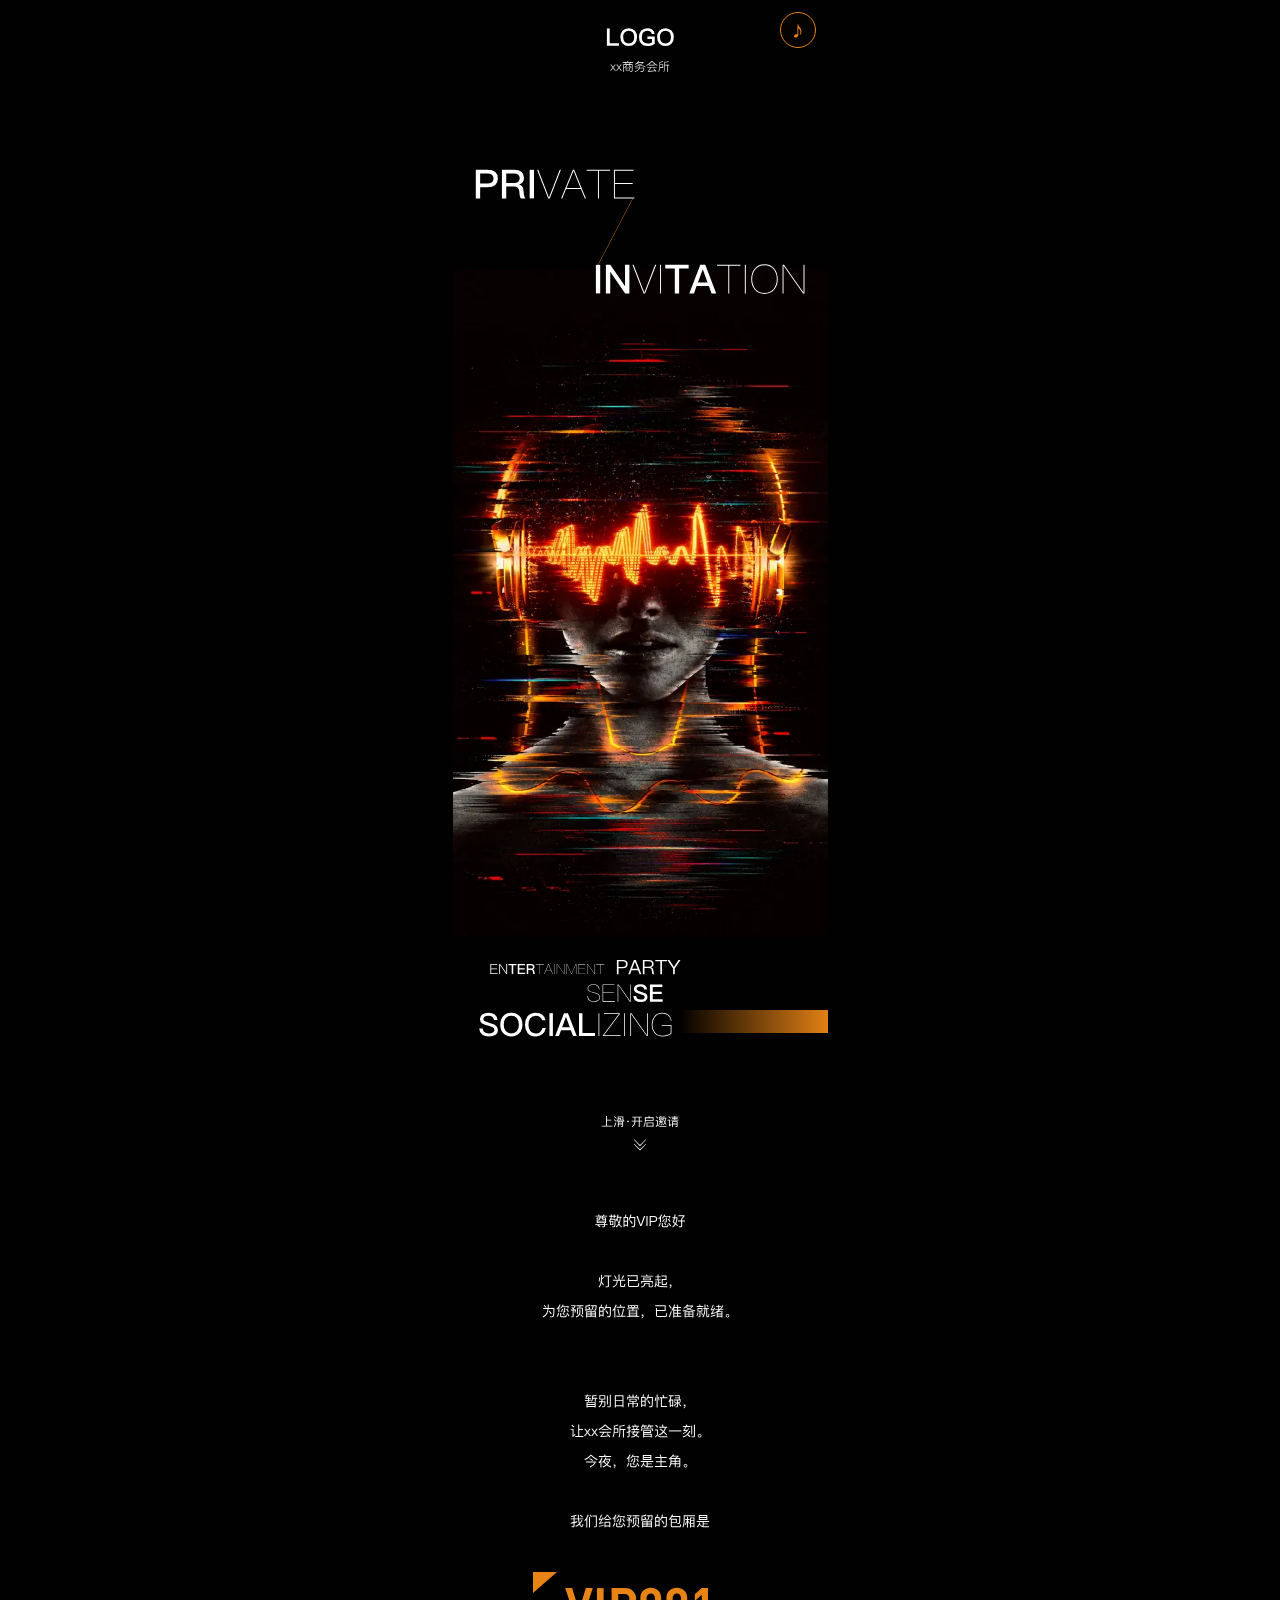
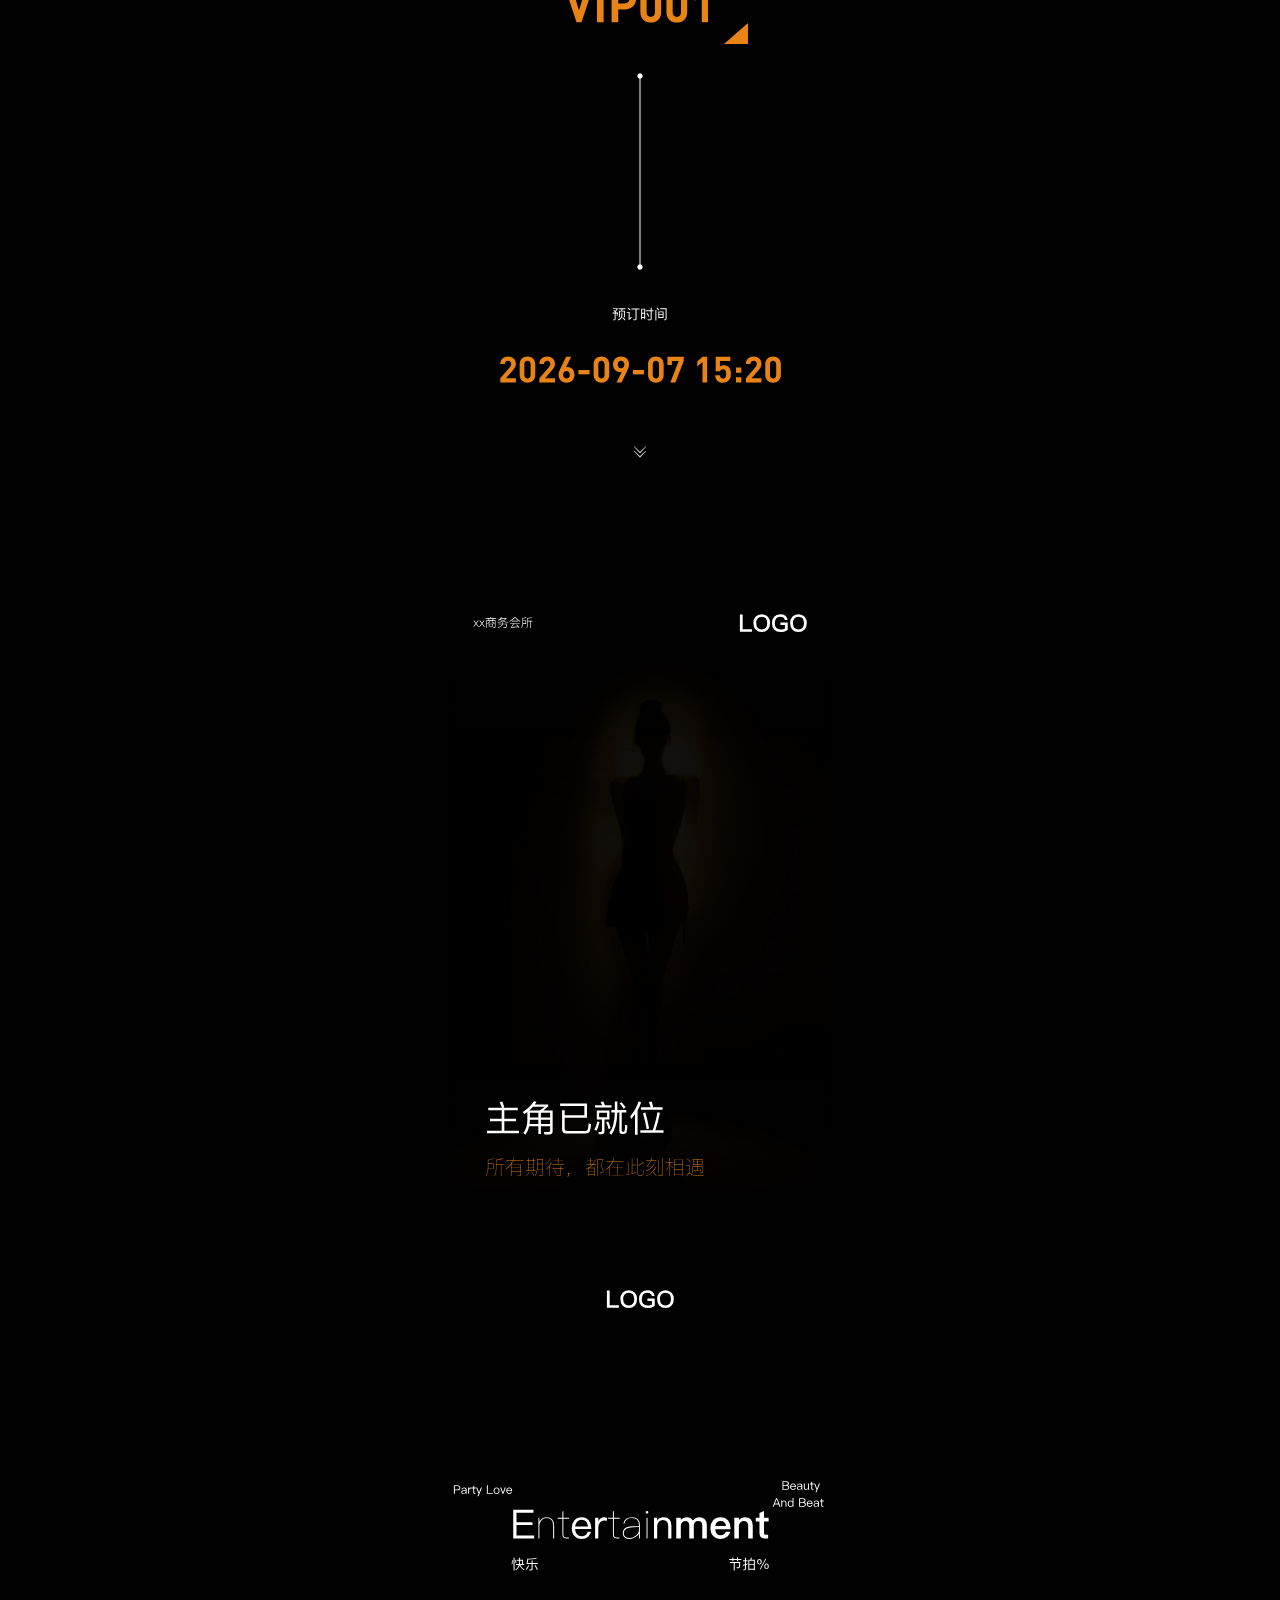
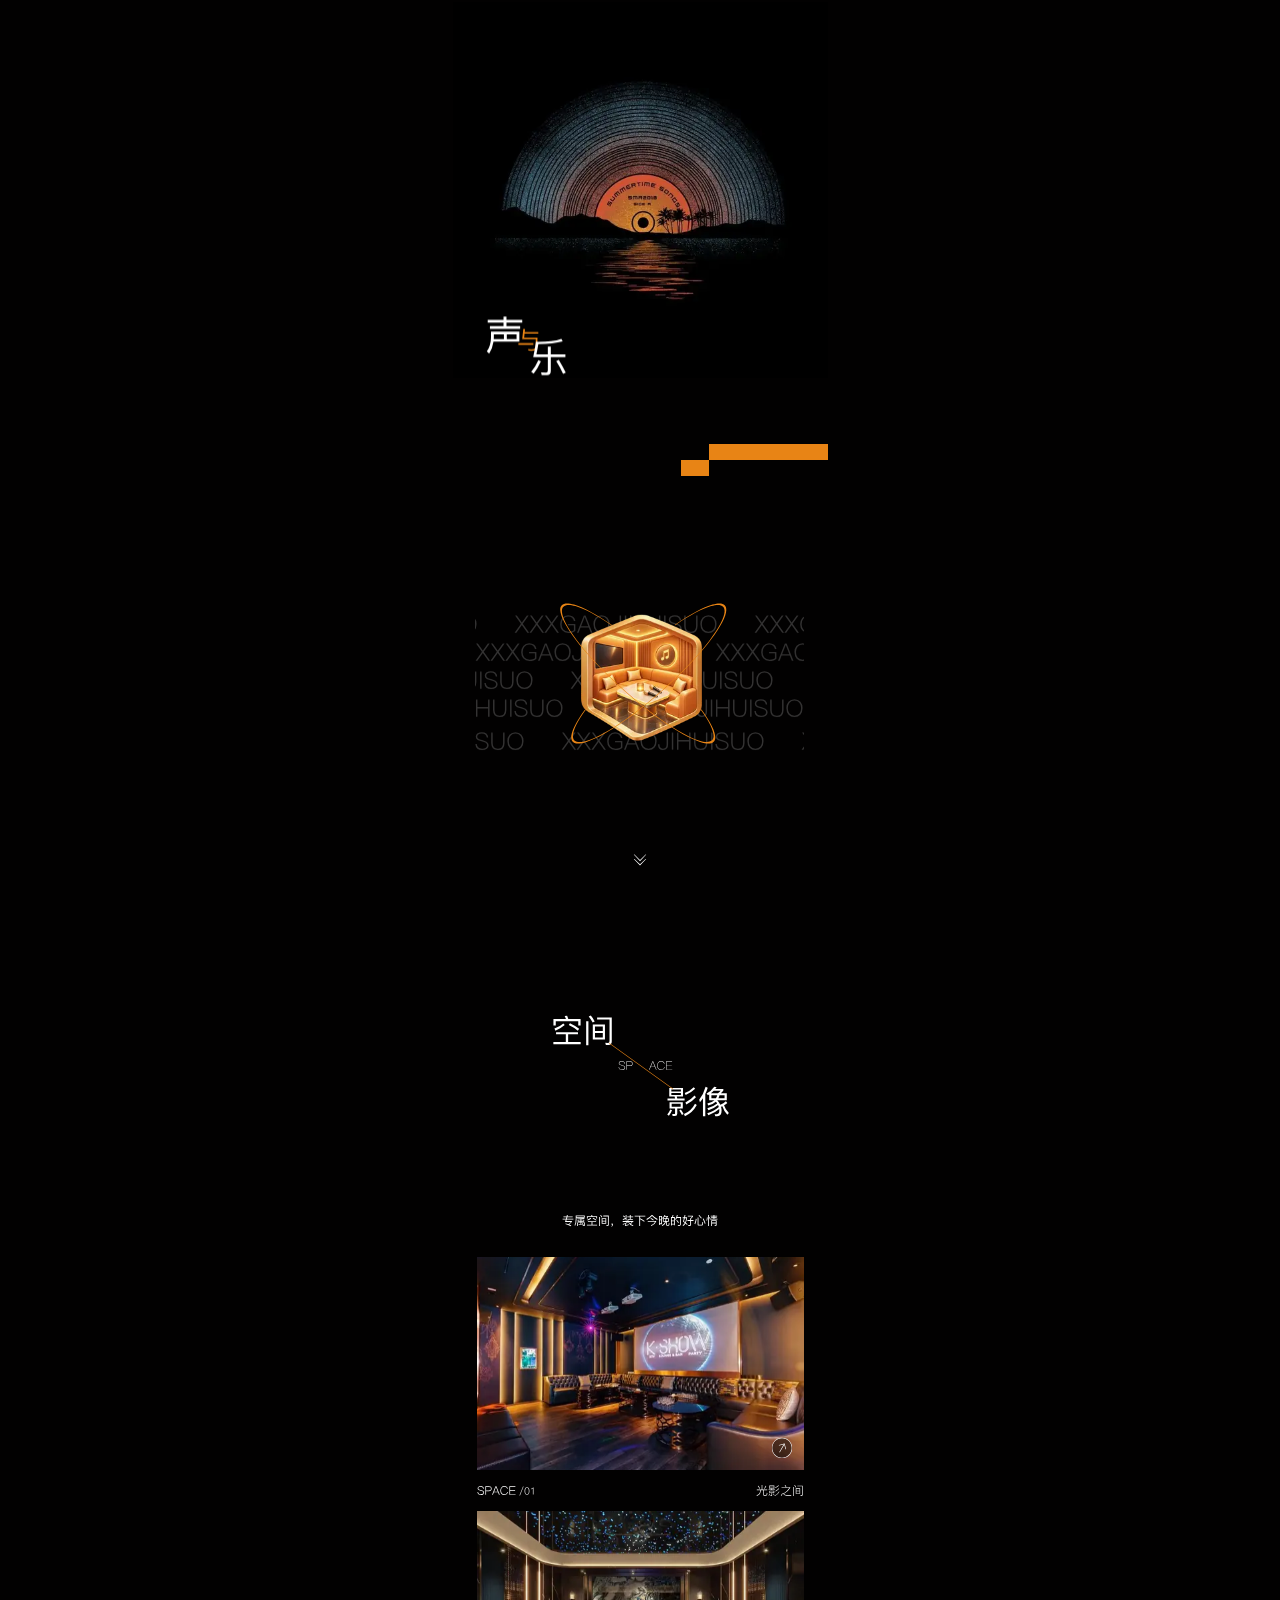
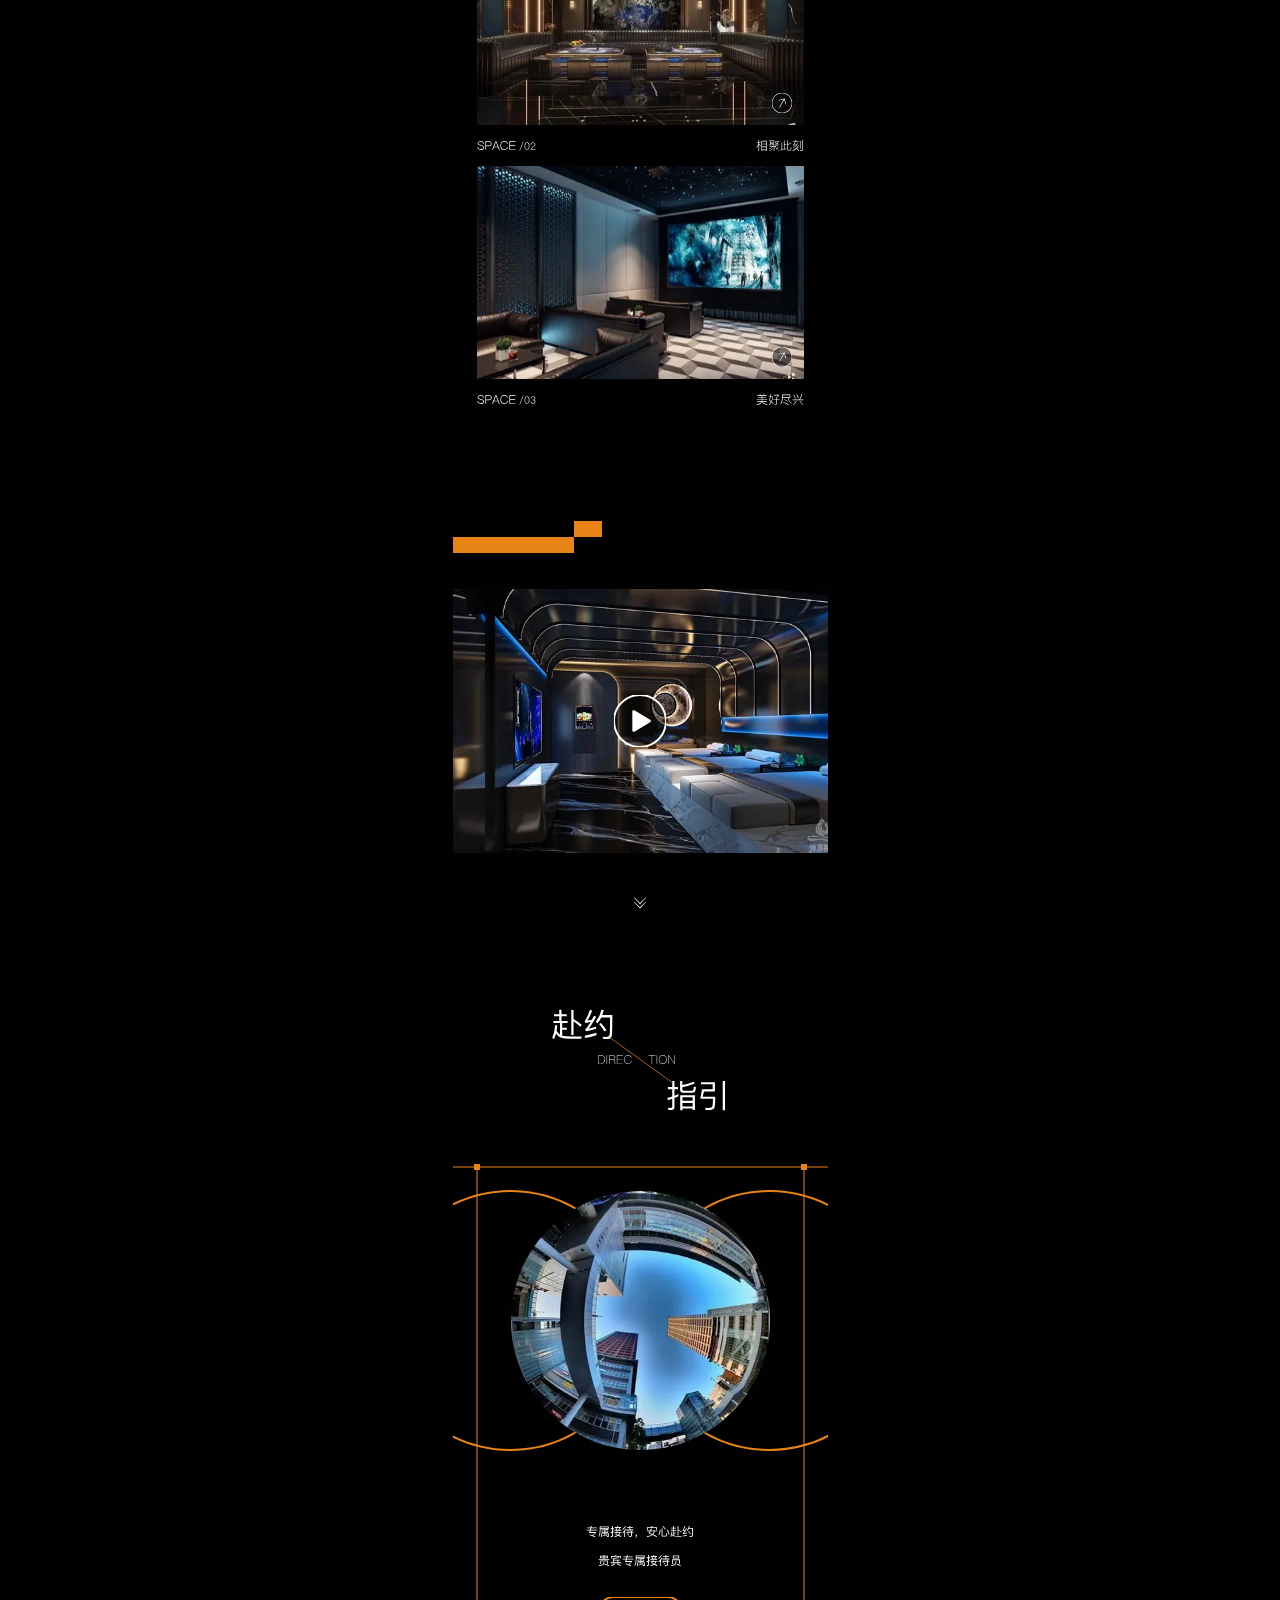
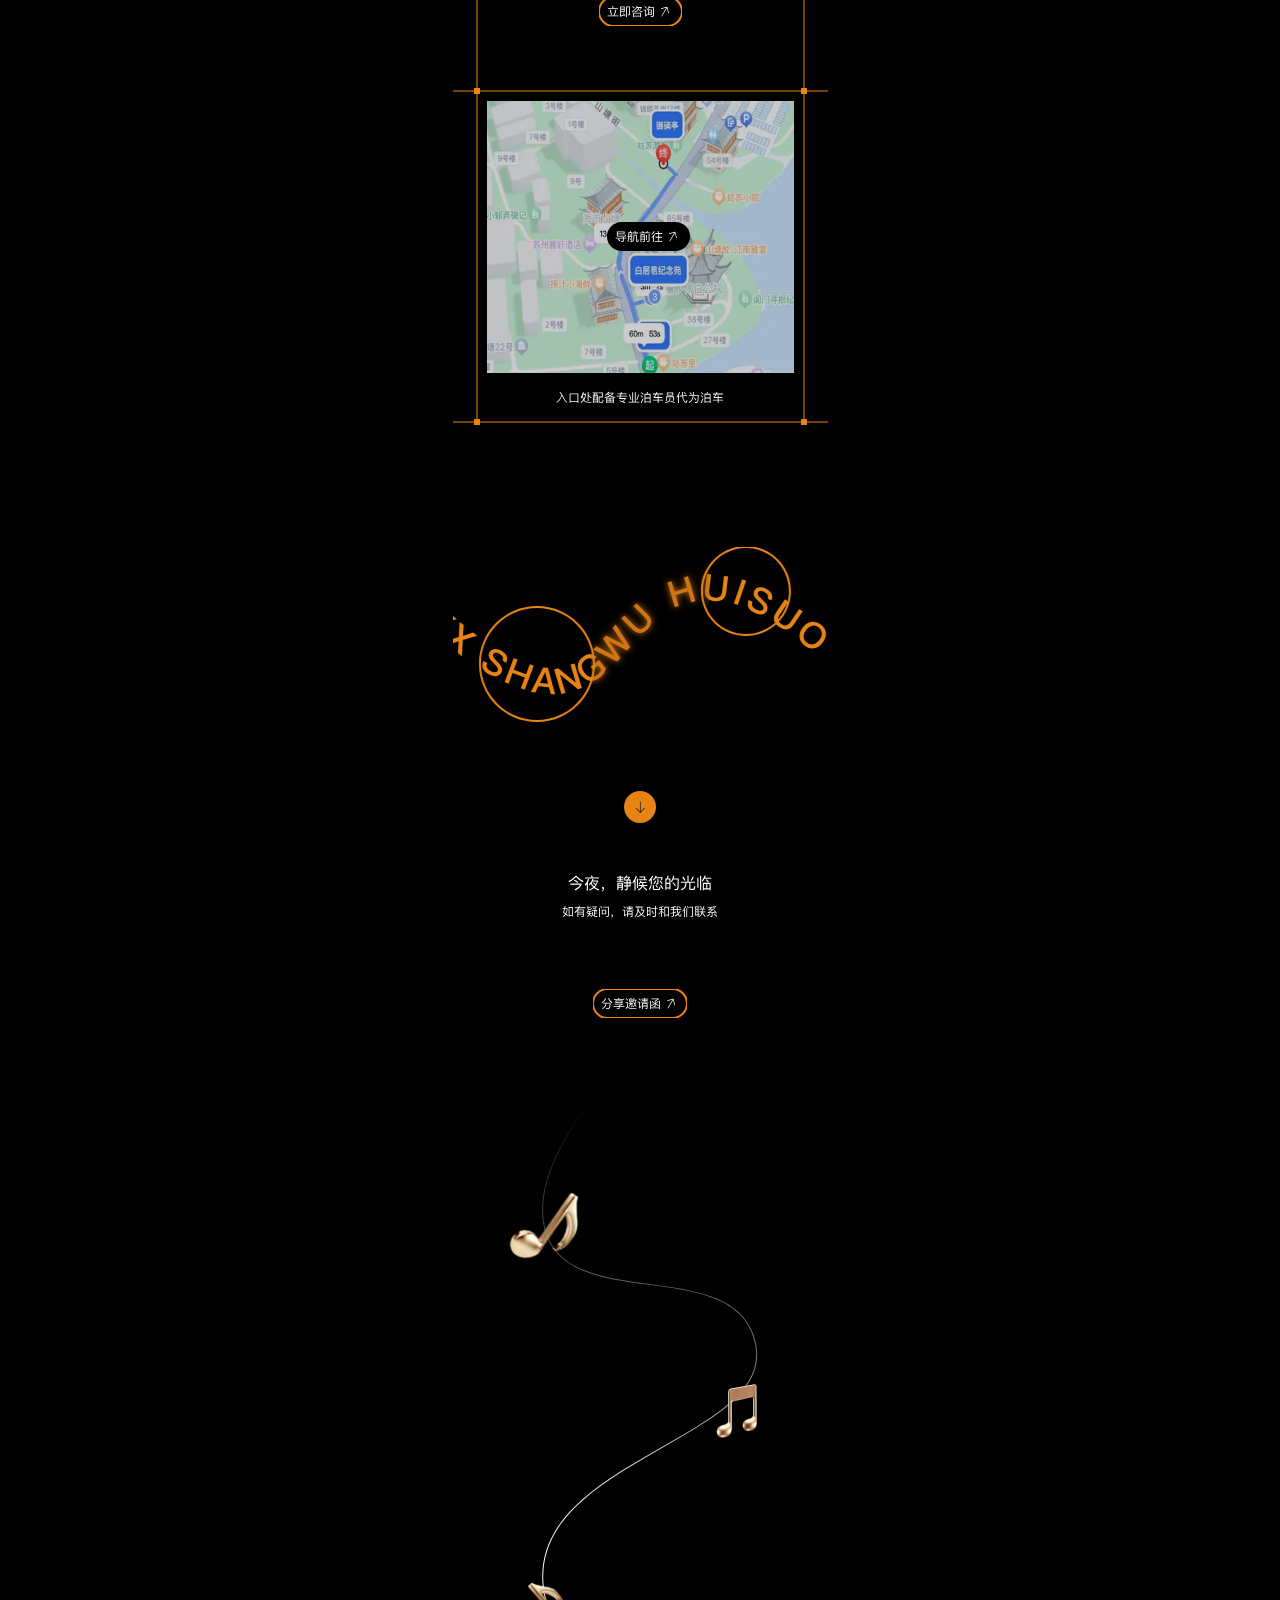
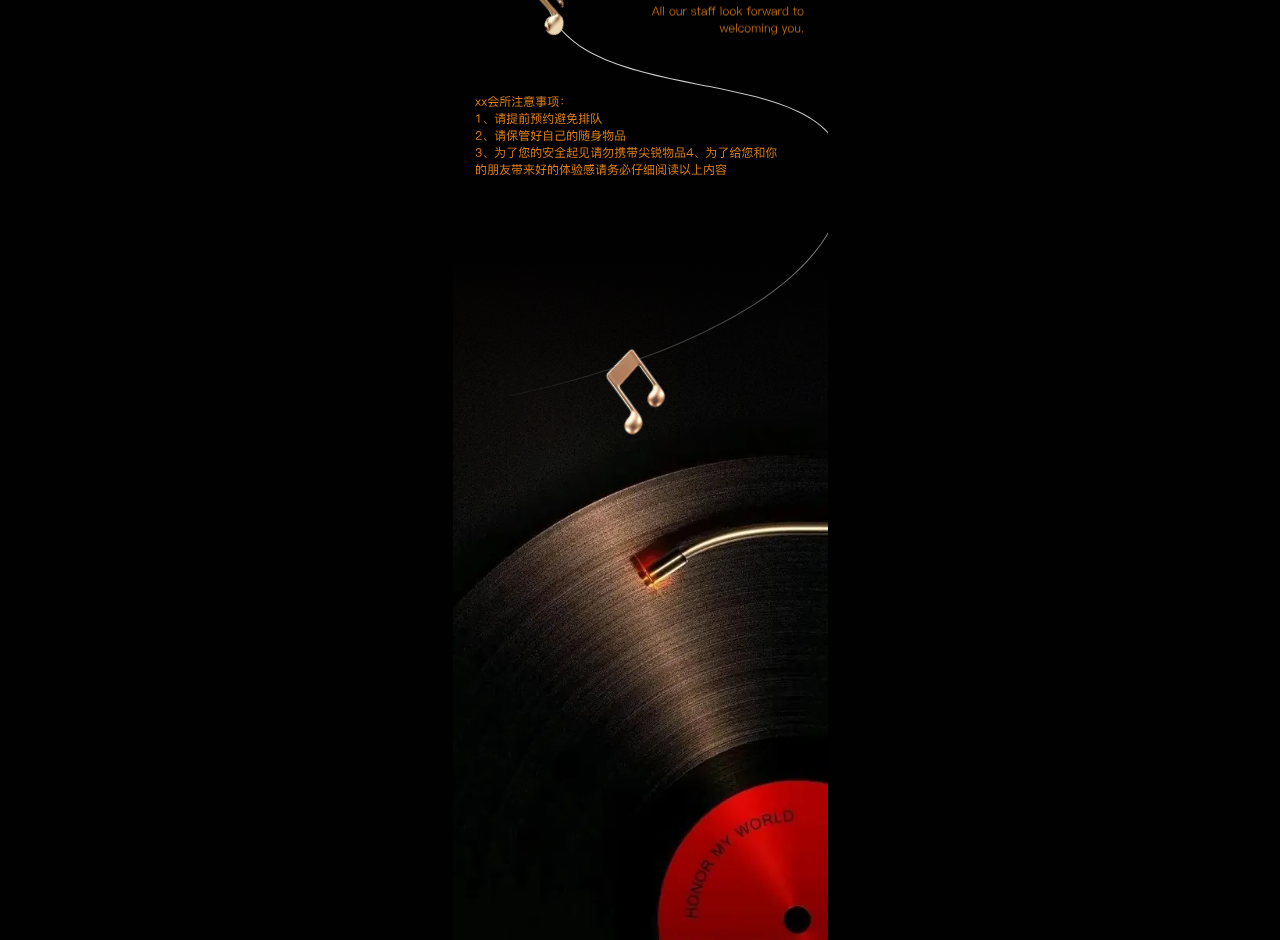
==== commit e1b9145e: "Compress images and load them immediately" ====
--- a/lite/index.html
+++ b/lite/index.html
@@ -1,4 +1,4 @@
-<!doctype html><html lang="zh-CN" class="lite"><head><meta charset="utf-8"><meta name="viewport" content="width=device-width,initial-scale=1,viewport-fit=cover"><meta name="theme-color" content="#020101"><title>金色邀请函 · 轻量版</title><meta name="description" content="贵宾专属邀请函轻量版"><link rel="preload" as="image" href="../assets/lite/3a3b64fd63f0f2732d483c802384c384de869ca4.webp" fetchpriority="high"><link rel="stylesheet" href="../gold.css?v=lite-2"></head><body><main id="invitation"><svg id="design" xmlns="http://www.w3.org/2000/svg" xmlns:xlink="http://www.w3.org/1999/xlink" viewBox="0 0 375 8940" width="375" height="8940" aria-label="金色邀请函"><defs><filter id="backdrop-blur"><feGaussianBlur stdDeviation="3.75"/></filter><filter id="cyan" color-interpolation-filters="sRGB"><feColorMatrix type="hueRotate" values="145"/></filter><clipPath id="frame0"><rect width="16" height="16"/></clipPath><clipPath id="frame1"><rect width="16" height="16"/></clipPath><clipPath id="clip2"><path d="M0 0L375 0L375 667L0 667L0 0Z" fill-rule="nonzero"/></clipPath><g id="portrait-base"><g clip-path="url(#clip2)" opacity="1"><image href="../assets/lite/3a3b64fd63f0f2732d483c802384c384de869ca4.webp" fetchpriority="high" width="1" height="1" preserveAspectRatio="none" transform="matrix(375.511187 0 0 667 -0.255598 0)"/></g></g><clipPath id="tear-a"><rect y="205" width="375" height="28"/></clipPath><clipPath id="tear-b"><rect y="335" width="375" height="17"/></clipPath><linearGradient id="paint3" gradientUnits="userSpaceOnUse" x1="0" y1=".5" x2="1" y2=".5" gradientTransform="matrix(154 0 0 23 0 0)"><stop offset="0" stop-color="rgb(232,132,21)" stop-opacity="0"/><stop offset="1" stop-color="rgb(232,132,21)" stop-opacity="1"/></linearGradient><clipPath id="frame4"><rect width="215" height="72"/></clipPath><clipPath id="clip5"><path d="M0 0L375 0L375 582L0 582L0 0Z" fill-rule="nonzero"/></clipPath><linearGradient id="paint6" gradientUnits="userSpaceOnUse" x1="0" y1=".5" x2="1" y2=".5" gradientTransform="matrix(0 -140 38.4 0 168.3 140)"><stop offset="0" stop-color="rgb(2,1,1)" stop-opacity="1"/><stop offset="1" stop-color="rgb(2,1,1)" stop-opacity="0"/></linearGradient><linearGradient id="paint7" gradientUnits="userSpaceOnUse" x1="0" y1=".5" x2="1" y2=".5" gradientTransform="matrix(0 -123 38.4 0 168.3 123)"><stop offset="0" stop-color="rgb(2,1,1)" stop-opacity="1"/><stop offset="1" stop-color="rgb(2,1,1)" stop-opacity="0"/></linearGradient><clipPath id="frame8"><rect width="203" height="94"/></clipPath><clipPath id="clip9"><path d="M0 0L376 0L376 376L0 376L0 0Z" fill-rule="nonzero"/></clipPath><clipPath id="frame10"><rect width="84" height="78"/></clipPath><clipPath id="frame11"><rect width="329" height="151"/></clipPath><clipPath id="clip12"><path d="M0 0L157 0L157 157L0 157L0 0Z" fill-rule="nonzero"/></clipPath><clipPath id="frame13"><rect width="192.5260009765625" height="169.0066680908203"/></clipPath><clipPath id="clip14"><path d="M0 0L327 0L327 213L0 213L0 0Z" fill-rule="nonzero"/></clipPath><clipPath id="frame15"><rect width="59" height="17"/></clipPath><clipPath id="frame16"><rect width="327" height="17"/></clipPath><clipPath id="frame17"><rect width="59" height="17"/></clipPath><clipPath id="frame18"><rect width="59" height="17"/></clipPath><clipPath id="frame19"><rect width="327" height="271"/></clipPath><clipPath id="clip20"><path d="M0 0L327 0L327 214L0 214L0 0Z" fill-rule="nonzero"/></clipPath><clipPath id="frame21"><rect width="11.428571701049805" height="11.428571701049805"/></clipPath><clipPath id="frame22"><rect width="20" height="20"/></clipPath><clipPath id="clip23"><path d="M0 0L327 0L327 213L0 213L0 0Z" fill-rule="nonzero"/></clipPath><clipPath id="frame24"><rect width="11.428571701049805" height="11.428571701049805"/></clipPath><clipPath id="frame25"><rect width="20" height="20"/></clipPath><clipPath id="clip26"><path d="M0 0L375 0L375 264L0 264L0 0Z" fill-rule="nonzero"/></clipPath><clipPath id="frame27"><rect width="179" height="116"/></clipPath><clipPath id="clip28"><path d="M0 0L375 0L375 682L0 682L0 0Z" fill-rule="nonzero"/></clipPath><linearGradient id="paint29" gradientUnits="userSpaceOnUse" x1="0" y1=".5" x2="1" y2=".5" gradientTransform="matrix(0 -265 38.4 0 168.3 265)"><stop offset="0" stop-color="rgb(2,1,1)" stop-opacity="1"/><stop offset="1" stop-color="rgb(2,1,1)" stop-opacity="0"/></linearGradient><clipPath id="frame30"><rect width="179" height="116"/></clipPath><linearGradient id="paint31" gradientUnits="userSpaceOnUse" x1="0" y1=".5" x2="1" y2=".5" gradientTransform="matrix(-190.367906 960.500007 -420.104905 -83.263398 349.420373 41.631699)"><stop offset="0.06853248178958893" stop-color="rgb(255,255,255)" stop-opacity="0"/><stop offset="0.5281294584274292" stop-color="rgb(255,255,255)" stop-opacity="1"/><stop offset="1" stop-color="rgb(255,255,255)" stop-opacity="0"/></linearGradient><clipPath id="clip32"><path d="M0 0L54 0L54 54L0 54L0 0Z" fill-rule="nonzero"/></clipPath><clipPath id="clip33"><path d="M0 0L72 0L72 72L0 72L0 0Z" fill-rule="nonzero"/></clipPath><clipPath id="frame34"><rect width="26" height="26"/></clipPath><clipPath id="frame35"><rect width="52" height="52"/></clipPath><clipPath id="frame36"><rect width="16" height="16"/></clipPath><clipPath id="frame37"><rect width="16" height="16"/></clipPath><clipPath id="frame38"><rect width="11.428571701049805" height="11.428571701049805"/></clipPath><clipPath id="frame39"><rect width="20" height="20"/></clipPath><clipPath id="clip40"><path d="M259 129.5C259 201.020874 201.020874 259 129.5 259C57.979126 259 0 201.020874 0 129.5C0 57.979126 57.979126 0 129.5 0C201.020874 0 259 57.979126 259 129.5Z" fill-rule="nonzero"/></clipPath><clipPath id="frame41"><rect width="12.571311950683594" height="12.571311950683594"/></clipPath><clipPath id="frame42"><rect width="83" height="29"/></clipPath><clipPath id="frame43"><rect width="12.571311950683594" height="12.571311950683594"/></clipPath><clipPath id="frame44"><rect width="94" height="29"/></clipPath><clipPath id="clip45"><path d="M0 0L307 0L307 272L0 272L0 0Z" fill-rule="nonzero"/></clipPath><clipPath id="frame46"><rect width="12.571311950683594" height="12.571311950683594"/></clipPath><clipPath id="frame47"><rect width="83" height="29"/></clipPath><clipPath id="blurclip48"><path d="M0 0L118 0L118 173L0 173L0 0Z" fill-rule="nonzero"/></clipPath><clipPath id="mask49"><g transform="matrix(1 0 0 1 0 0)"><path d="M114 57C114 88.480232 88.480232 114 57 114C25.51977 114 0 88.480232 0 57C0 25.51977 25.51977 0 57 0C88.480232 0 114 25.51977 114 57Z" fill-rule="nonzero"/></g></clipPath><clipPath id="frame50"><rect width="114" height="114"/></clipPath><clipPath id="mask51"><g transform="matrix(1 0 0 1 0 0)"><path d="M88 44C88 68.300529 68.300529 88 44 88C19.699471 88 0 68.300529 0 44C0 19.699471 19.699471 0 44 0C68.300529 0 88 19.699471 88 44Z" fill-rule="nonzero"/></g></clipPath><clipPath id="frame52"><rect width="88" height="88"/></clipPath><clipPath id="frame53"><rect width="494.9695739746094" height="179"/></clipPath><clipPath id="frame54"><rect width="12.571311950683594" height="12.571311950683594"/></clipPath><clipPath id="frame55"><rect width="32" height="32"/></clipPath><clipPath id="clip56"><path d="M0 0L50.767254 0L50.767254 83.361015L0 83.361015L0 0Z" fill-rule="nonzero"/></clipPath><clipPath id="clip57"><path d="M0 0L34.12809 0L34.12809 56.03912L0 56.03912L0 0Z" fill-rule="nonzero"/></clipPath><clipPath id="frame58"><rect width="375" height="8940"/></clipPath><path id="glyph1" d="M0.166 0.606L0.376 0.606L0.376 0.673L0.08 0.673L0.08 0.735L0.302 0.735Q0.281 0.777 0.257 0.813L0.329 0.825Q0.354 0.778 0.372 0.735L0.618 0.735Q0.644 0.776 0.658 0.824L0.732 0.814Q0.717 0.773 0.693 0.735L0.923 0.735L0.923 0.673L0.622 0.673L0.622 0.606L0.834 0.606L0.834 0.212L0.763 0.212L0.763 0.15L0.939 0.15L0.939 0.087L0.763 0.087L0.763 -0.001Q0.763 -0.09 0.682 -0.09L0.543 -0.09L0.528 -0.025Q0.605 -0.03 0.658 -0.03Q0.694 -0.03 0.694 0.017L0.694 0.087L0.266 0.087Q0.366 0.031 0.437 -0.029L0.388 -0.078Q0.327 -0.022 0.218 0.045L0.261 0.087L0.059 0.087L0.059 0.15L0.694 0.15L0.694 0.212L0.166 0.212L0.166 0.606ZM0.554 0.606L0.554 0.673L0.443 0.673L0.443 0.606L0.554 0.606ZM0.764 0.269L0.764 0.326L0.236 0.326L0.236 0.269L0.764 0.269ZM0.236 0.38L0.764 0.38L0.764 0.434L0.636 0.434Q0.554 0.434 0.554 0.504L0.554 0.548L0.436 0.548Q0.412 0.452 0.305 0.403L0.256 0.447Q0.345 0.483 0.367 0.548L0.236 0.548L0.236 0.38ZM0.622 0.548L0.622 0.511Q0.622 0.485 0.655 0.485L0.764 0.485L0.764 0.548L0.622 0.548Z"/><path id="glyph2" d="M0.175 0.819L0.243 0.819L0.243 0.736L0.386 0.736L0.386 0.818L0.454 0.818L0.454 0.736L0.564 0.736L0.564 0.668L0.454 0.668L0.454 0.582L0.386 0.582L0.386 0.668L0.243 0.668L0.243 0.597L0.175 0.597L0.175 0.668L0.052 0.668L0.052 0.736L0.175 0.736L0.175 0.819ZM0.112 0.342L0.08 0.302L0.034 0.357Q0.113 0.447 0.162 0.589L0.231 0.574L0.212 0.524L0.508 0.524Q0.508 0.121 0.494 0.021Q0.481 -0.093 0.367 -0.093L0.27 -0.089L0.254 -0.025Q0.334 -0.029 0.358 -0.029Q0.418 -0.029 0.428 0.049Q0.438 0.112 0.441 0.458L0.183 0.458Q0.157 0.407 0.124 0.359L0.351 0.359L0.351 0.072L0.112 0.072L0.112 0.342ZM0.288 0.134L0.288 0.299L0.174 0.299L0.174 0.134L0.288 0.134ZM0.72 0.809Q0.711 0.74 0.694 0.664L0.947 0.664L0.947 0.595L0.881 0.595Q0.875 0.349 0.793 0.17Q0.868 0.036 0.968 -0.035L0.926 -0.098Q0.827 -0.023 0.757 0.101Q0.683 -0.021 0.57 -0.102L0.53 -0.039Q0.65 0.043 0.719 0.173Q0.664 0.288 0.624 0.444Q0.598 0.387 0.567 0.338L0.523 0.393Q0.617 0.554 0.65 0.822L0.72 0.809ZM0.677 0.595L0.662 0.545Q0.697 0.374 0.753 0.249Q0.81 0.398 0.816 0.595L0.677 0.595Z"/><path id="glyph3" d="M0.404 0.644L0.404 -0.038L0.334 -0.038L0.334 0.019L0.152 0.019L0.152 -0.067L0.082 -0.067L0.082 0.644L0.175 0.644Q0.204 0.726 0.218 0.818L0.29 0.808Q0.271 0.713 0.243 0.644L0.404 0.644ZM0.152 0.086L0.334 0.086L0.334 0.305L0.152 0.305L0.152 0.086ZM0.152 0.37L0.334 0.37L0.334 0.576L0.152 0.576L0.152 0.37ZM0.578 0.412Q0.682 0.293 0.742 0.194L0.685 0.154Q0.624 0.253 0.52 0.376L0.578 0.412ZM0.921 0.643Q0.921 0.144 0.906 0.027Q0.891 -0.088 0.766 -0.088L0.664 -0.084L0.647 -0.018Q0.71 -0.021 0.756 -0.021Q0.826 -0.021 0.838 0.056Q0.847 0.14 0.85 0.573L0.575 0.573Q0.532 0.477 0.475 0.402L0.432 0.459Q0.536 0.604 0.575 0.819L0.646 0.81Q0.626 0.713 0.602 0.643L0.921 0.643Z"/><path id="glyph4" d="M0.005 0.714L0.095 0.714L0.318 0.089L0.321 0.089L0.544 0.714L0.634 0.714L0.37 0L0.269 0L0.005 0.714Z"/><path id="glyph5" d="M0.078 0.714L0.159 0.714L0.159 0L0.078 0L0.078 0.714Z"/><path id="glyph6" d="M0.072 0.714L0.364 0.714Q0.61 0.714 0.61 0.504Q0.61 0.292 0.363 0.292L0.154 0.292L0.154 0L0.072 0L0.072 0.714ZM0.154 0.643L0.154 0.363L0.359 0.363Q0.444 0.363 0.487 0.398Q0.528 0.433 0.528 0.504Q0.528 0.577 0.486 0.608Q0.445 0.643 0.359 0.643L0.154 0.643Z"/><path id="glyph7" d="M0.502 0.261L0.487 0.328Q0.527 0.323 0.556 0.323Q0.586 0.323 0.586 0.363L0.586 0.605L0.658 0.605L0.658 0.346Q0.658 0.261 0.58 0.261L0.502 0.261ZM0.172 0.55Q0.134 0.507 0.084 0.46L0.038 0.514Q0.172 0.628 0.259 0.818L0.329 0.803Q0.29 0.716 0.242 0.644L0.242 0.264L0.172 0.264L0.172 0.55ZM0.552 0.804Q0.529 0.755 0.513 0.725L0.914 0.725L0.914 0.68Q0.895 0.605 0.863 0.533L0.798 0.551Q0.823 0.595 0.842 0.659L0.473 0.659Q0.414 0.575 0.348 0.515L0.303 0.569Q0.414 0.665 0.484 0.819L0.552 0.804ZM0.226 0.199Q0.185 0.052 0.113 -0.057L0.052 -0.018Q0.124 0.087 0.157 0.213L0.226 0.199ZM0.389 -0.085Q0.299 -0.085 0.299 0.009L0.299 0.226L0.372 0.226L0.372 0.024Q0.372 -0.017 0.411 -0.017L0.631 -0.017Q0.665 -0.017 0.678 0.001Q0.696 0.022 0.702 0.123L0.771 0.101Q0.761 -0.031 0.729 -0.061Q0.702 -0.085 0.645 -0.085L0.389 -0.085ZM0.811 0.243Q0.912 0.109 0.961 0.013L0.902 -0.029Q0.847 0.077 0.753 0.207L0.811 0.243ZM0.517 0.49Q0.462 0.379 0.381 0.294L0.326 0.332Q0.403 0.409 0.458 0.517L0.517 0.49ZM0.787 0.518Q0.862 0.429 0.918 0.323L0.857 0.292Q0.794 0.409 0.726 0.492L0.787 0.518ZM0.511 0.24Q0.585 0.16 0.625 0.097L0.569 0.058Q0.525 0.129 0.457 0.206L0.511 0.24Z"/><path id="glyph8" d="M0.284 0.822Q0.265 0.71 0.248 0.626L0.421 0.626L0.421 0.585Q0.408 0.349 0.323 0.172Q0.405 0.108 0.465 0.05L0.416 -0.007Q0.373 0.038 0.289 0.109Q0.214 -0.015 0.098 -0.104L0.049 -0.044Q0.163 0.038 0.233 0.155Q0.174 0.202 0.079 0.272Q0.124 0.4 0.161 0.557L0.055 0.557L0.055 0.626L0.176 0.626Q0.195 0.717 0.213 0.828L0.284 0.822ZM0.265 0.216Q0.336 0.363 0.35 0.557L0.233 0.557Q0.197 0.398 0.158 0.293L0.265 0.216ZM0.455 0.397L0.681 0.397L0.681 0.523Q0.762 0.593 0.835 0.695L0.484 0.695L0.484 0.765L0.917 0.765L0.917 0.695Q0.846 0.593 0.754 0.501L0.754 0.397L0.958 0.397L0.958 0.327L0.754 0.327L0.754 0.007Q0.754 -0.089 0.675 -0.089L0.531 -0.089L0.512 -0.021L0.646 -0.022Q0.681 -0.022 0.681 0.029L0.681 0.327L0.455 0.327L0.455 0.397Z"/><path id="glyph9" d=""/><path id="glyph10" d="M0.144 0.614Q0.141 0.461 0.109 0.318L0.048 0.335Q0.079 0.473 0.083 0.619L0.144 0.614ZM0.444 0.628Q0.379 0.546 0.28 0.473L0.28 0.437Q0.278 0.352 0.27 0.285Q0.349 0.196 0.425 0.093L0.382 0.03Q0.313 0.143 0.258 0.213Q0.218 0.016 0.106 -0.096L0.052 -0.049Q0.207 0.102 0.21 0.437L0.21 0.807L0.28 0.807L0.28 0.547Q0.352 0.608 0.403 0.68L0.444 0.628ZM0.443 0.755L0.954 0.755L0.954 0.686L0.779 0.686L0.779 0.002Q0.779 -0.091 0.687 -0.091L0.545 -0.091L0.529 -0.022Q0.621 -0.026 0.662 -0.026Q0.705 -0.026 0.705 0.02L0.705 0.686L0.443 0.686L0.443 0.755Z"/><path id="glyph11" d="M0.463 0.816L0.537 0.816L0.537 0.445L0.937 0.445L0.937 0.374L0.65 0.374L0.65 0.039Q0.65 -0.006 0.692 -0.006L0.813 -0.006Q0.846 -0.006 0.861 0.015Q0.879 0.042 0.885 0.17L0.954 0.148Q0.944 -0.01 0.913 -0.044Q0.886 -0.074 0.826 -0.074L0.67 -0.074Q0.578 -0.074 0.578 0.024L0.578 0.374L0.409 0.374L0.409 0.367Q0.405 0.18 0.328 0.066Q0.254 -0.038 0.083 -0.097L0.042 -0.033Q0.207 0.024 0.272 0.116Q0.333 0.214 0.336 0.367L0.336 0.374L0.064 0.374L0.064 0.445L0.463 0.445L0.463 0.816ZM0.862 0.736Q0.811 0.613 0.728 0.497L0.663 0.53Q0.744 0.648 0.795 0.768L0.862 0.736ZM0.208 0.759Q0.281 0.655 0.347 0.53L0.28 0.497Q0.217 0.62 0.14 0.727L0.208 0.759Z"/><path id="glyph12" d="M0.833 0.364L0.213 0.364L0.213 0.064Q0.213 0.002 0.274 0.002L0.786 0.002Q0.82 0.002 0.841 0.02Q0.869 0.048 0.876 0.212L0.946 0.19Q0.931 0.005 0.898 -0.034Q0.865 -0.065 0.806 -0.068L0.254 -0.068Q0.141 -0.068 0.141 0.05L0.141 0.577L0.213 0.577L0.213 0.433L0.76 0.433L0.76 0.694L0.087 0.694L0.087 0.764L0.833 0.764L0.833 0.364Z"/><path id="glyph13" d="M0.057 0.738L0.465 0.738Q0.443 0.781 0.417 0.815L0.495 0.827Q0.518 0.788 0.54 0.738L0.943 0.738L0.943 0.674L0.057 0.674L0.057 0.738ZM0.227 0.609L0.773 0.609L0.773 0.414L0.227 0.414L0.227 0.609ZM0.702 0.472L0.702 0.551L0.298 0.551L0.298 0.472L0.702 0.472ZM0.913 0.352L0.913 0.181L0.841 0.181L0.841 0.288L0.158 0.288L0.158 0.181L0.086 0.181L0.086 0.352L0.913 0.352ZM0.306 0.22L0.69 0.22L0.69 0.011Q0.69 -0.028 0.728 -0.028L0.815 -0.028Q0.837 -0.028 0.852 -0.018Q0.867 -0.006 0.879 0.102L0.944 0.081Q0.932 -0.029 0.912 -0.057Q0.891 -0.09 0.827 -0.09L0.71 -0.09Q0.619 -0.09 0.619 -0.003L0.619 0.158L0.378 0.158L0.378 0.138Q0.37 -0.058 0.104 -0.104L0.063 -0.044Q0.306 -0.005 0.306 0.148L0.306 0.22Z"/><path id="glyph14" d="M0.94 0.272Q0.931 0.153 0.905 0.118Q0.883 0.082 0.811 0.082L0.635 0.082Q0.55 0.082 0.55 0.167L0.55 0.498L0.826 0.498L0.826 0.686L0.535 0.686L0.535 0.754L0.896 0.754L0.896 0.429L0.622 0.429L0.622 0.193Q0.622 0.155 0.664 0.152L0.799 0.152Q0.841 0.152 0.856 0.182Q0.866 0.209 0.872 0.295L0.94 0.272ZM0.088 0.682L0.254 0.682L0.254 0.819L0.324 0.819L0.324 0.682L0.489 0.682L0.489 0.619L0.324 0.619L0.324 0.471L0.502 0.471L0.502 0.405L0.344 0.405L0.344 0.264L0.486 0.264L0.486 0.198L0.344 0.198L0.344 0.014Q0.439 -0.015 0.751 -0.015Q0.882 -0.015 0.957 -0.01L0.945 -0.081L0.767 -0.081Q0.395 -0.081 0.3 -0.041Q0.219 -0.006 0.155 0.087Q0.13 -0.02 0.093 -0.102L0.038 -0.053Q0.112 0.12 0.121 0.341L0.185 0.334Q0.182 0.248 0.17 0.17Q0.218 0.091 0.275 0.05L0.275 0.405L0.068 0.405L0.068 0.471L0.254 0.471L0.254 0.619L0.088 0.619L0.088 0.682Z"/><path id="glyph15" d="M0.182 0.118Q0.254 0.118 0.254 0.021Q0.254 -0.108 0.141 -0.17L0.114 -0.127Q0.192 -0.076 0.198 0.002Q0.19 0 0.182 0Q0.157 0 0.138 0.016Q0.121 0.032 0.121 0.058Q0.121 0.088 0.138 0.102Q0.155 0.118 0.182 0.118Z"/><path id="glyph16" d="M0.184 0.792Q0.271 0.702 0.319 0.633L0.263 0.594Q0.212 0.667 0.129 0.753L0.184 0.792ZM0.536 0.37Q0.641 0.255 0.702 0.164L0.639 0.12Q0.574 0.224 0.478 0.334L0.536 0.37ZM0.411 0.817L0.482 0.817L0.482 0.698Q0.48 0.631 0.476 0.57L0.888 0.57Q0.888 0.143 0.85 0.024Q0.811 -0.093 0.71 -0.093Q0.654 -0.093 0.586 -0.089L0.567 -0.019Q0.644 -0.025 0.706 -0.025Q0.791 -0.019 0.803 0.144Q0.815 0.308 0.815 0.5L0.469 0.5Q0.445 0.311 0.384 0.183Q0.295 0.004 0.092 -0.096L0.051 -0.032Q0.254 0.071 0.331 0.239Q0.378 0.35 0.397 0.5L0.086 0.5L0.086 0.57L0.405 0.57Q0.41 0.633 0.411 0.698L0.411 0.817Z"/><path id="glyph17" d="M0.462 0.776L0.954 0.776L0.954 0.708L0.751 0.708Q0.744 0.656 0.731 0.596L0.92 0.596L0.92 0.125L0.852 0.125L0.852 0.532L0.563 0.532L0.563 0.125L0.495 0.125L0.495 0.596L0.662 0.596Q0.674 0.649 0.68 0.708L0.462 0.708L0.462 0.776ZM0.778 0.125Q0.889 0.038 0.964 -0.049L0.914 -0.099Q0.848 -0.015 0.732 0.08L0.778 0.125ZM0.67 0.475L0.74 0.475L0.74 0.295Q0.736 0.135 0.668 0.04Q0.602 -0.048 0.454 -0.099L0.415 -0.038Q0.559 0.009 0.615 0.086Q0.667 0.169 0.67 0.295L0.67 0.475ZM0.151 0.65Q0.196 0.607 0.225 0.575Q0.278 0.633 0.324 0.709L0.072 0.709L0.072 0.776L0.401 0.776L0.401 0.719Q0.341 0.611 0.267 0.529Q0.29 0.502 0.316 0.469L0.43 0.469L0.43 0.425Q0.407 0.311 0.372 0.242L0.313 0.265Q0.343 0.328 0.362 0.402L0.256 0.402L0.256 -0.016Q0.256 -0.095 0.18 -0.095L0.084 -0.095L0.07 -0.03Q0.12 -0.035 0.157 -0.035Q0.188 -0.035 0.188 0.001L0.188 0.402L0.044 0.402L0.044 0.469L0.238 0.469Q0.177 0.541 0.098 0.617L0.151 0.65Z"/><path id="glyph18" d="M0.851 0.345L0.851 -0.1L0.78 -0.1L0.78 -0.055L0.224 -0.055L0.224 -0.101L0.153 -0.101L0.153 0.345L0.851 0.345ZM0.224 0.012L0.469 0.012L0.469 0.112L0.224 0.112L0.224 0.012ZM0.541 0.012L0.78 0.012L0.78 0.112L0.541 0.112L0.541 0.012ZM0.224 0.176L0.469 0.176L0.469 0.278L0.224 0.278L0.224 0.176ZM0.541 0.278L0.541 0.176L0.78 0.176L0.78 0.278L0.541 0.278ZM0.387 0.669Q0.453 0.513 0.484 0.398L0.415 0.373Q0.399 0.431 0.387 0.466Q0.274 0.417 0.097 0.373L0.071 0.439Q0.104 0.459 0.104 0.49L0.104 0.738Q0.295 0.756 0.427 0.82L0.463 0.76Q0.351 0.701 0.174 0.68L0.174 0.463Q0.298 0.499 0.365 0.53Q0.343 0.594 0.32 0.649L0.387 0.669ZM0.501 0.704L0.501 0.775L0.9 0.775Q0.897 0.543 0.878 0.473Q0.854 0.39 0.768 0.387Q0.733 0.387 0.688 0.39L0.667 0.454Q0.741 0.45 0.76 0.45Q0.808 0.453 0.818 0.514Q0.826 0.556 0.828 0.704L0.677 0.704Q0.662 0.589 0.637 0.524Q0.604 0.445 0.541 0.38L0.499 0.434Q0.548 0.488 0.575 0.554Q0.596 0.613 0.608 0.704L0.501 0.704Z"/><path id="glyph19" d="M0.336 0.792Q0.297 0.674 0.239 0.572L0.239 -0.102L0.167 -0.102L0.167 0.462Q0.116 0.394 0.059 0.334L0.036 0.411Q0.196 0.592 0.269 0.823L0.336 0.792ZM0.331 0.656L0.6 0.656Q0.58 0.73 0.551 0.802L0.627 0.815Q0.651 0.746 0.672 0.656L0.933 0.656L0.933 0.587L0.331 0.587L0.331 0.656ZM0.314 0.018L0.658 0.018Q0.734 0.216 0.791 0.522L0.86 0.504Q0.808 0.233 0.732 0.018L0.959 0.018L0.959 -0.053L0.314 -0.053L0.314 0.018ZM0.454 0.511Q0.512 0.318 0.559 0.068L0.492 0.05Q0.452 0.274 0.388 0.491L0.454 0.511Z"/><path id="glyph20" d="M0.071 0.534L0.46 0.534L0.466 0.592L0.138 0.592L0.138 0.779L0.862 0.779L0.862 0.592L0.538 0.592L0.532 0.534L0.93 0.534L0.93 0.479L0.524 0.479L0.513 0.422L0.803 0.422L0.803 -0.019L0.948 -0.019L0.948 -0.077L0.053 -0.077L0.053 -0.019L0.198 -0.019L0.198 0.422L0.441 0.422L0.452 0.479L0.071 0.479L0.071 0.534ZM0.268 -0.019L0.732 -0.019L0.732 0.047L0.268 0.047L0.268 -0.019ZM0.268 0.092L0.732 0.092L0.732 0.155L0.268 0.155L0.268 0.092ZM0.268 0.201L0.732 0.201L0.732 0.264L0.268 0.264L0.268 0.201ZM0.268 0.309L0.732 0.309L0.732 0.372L0.268 0.372L0.268 0.309ZM0.794 0.643L0.794 0.726L0.645 0.726L0.645 0.643L0.794 0.643ZM0.579 0.643L0.579 0.726L0.421 0.726L0.421 0.643L0.579 0.643ZM0.356 0.643L0.356 0.726L0.207 0.726L0.207 0.643L0.356 0.643Z"/><path id="glyph21" d="M0.111 0.784Q0.216 0.649 0.268 0.556L0.208 0.515Q0.152 0.616 0.05 0.746L0.111 0.784ZM0.273 0.323Q0.208 0.113 0.119 -0.093L0.051 -0.064Q0.144 0.145 0.208 0.349L0.273 0.323ZM0.445 0.374L0.445 0.237L0.652 0.237L0.652 0.374L0.445 0.374ZM0.445 0.17L0.445 0.021L0.652 0.021L0.652 0.17L0.445 0.17ZM0.445 -0.046L0.445 -0.101L0.375 -0.101L0.375 0.489Q0.333 0.421 0.28 0.354L0.256 0.43Q0.386 0.606 0.44 0.819L0.509 0.805Q0.487 0.723 0.455 0.646L0.668 0.646Q0.644 0.732 0.61 0.806L0.679 0.826Q0.713 0.738 0.734 0.656L0.707 0.646L0.932 0.646L0.932 0.578L0.721 0.578L0.721 0.441L0.911 0.441L0.911 0.374L0.721 0.374L0.721 0.237L0.913 0.237L0.913 0.17L0.721 0.17L0.721 0.021L0.953 0.021L0.953 -0.046L0.445 -0.046ZM0.652 0.578L0.445 0.578L0.445 0.441L0.652 0.441L0.652 0.578Z"/><path id="glyph22" d="M0.816 0.336L0.816 -0.1L0.747 -0.1L0.747 -0.056L0.255 -0.056L0.255 -0.1L0.186 -0.1L0.186 0.336L0.816 0.336ZM0.255 0.006L0.466 0.006L0.466 0.112L0.255 0.112L0.255 0.006ZM0.534 0.006L0.747 0.006L0.747 0.112L0.534 0.112L0.534 0.006ZM0.255 0.17L0.466 0.17L0.466 0.276L0.255 0.276L0.255 0.17ZM0.534 0.276L0.534 0.17L0.747 0.17L0.747 0.276L0.534 0.276ZM0.438 0.813Q0.42 0.783 0.391 0.746L0.798 0.746L0.798 0.691Q0.707 0.579 0.573 0.497Q0.732 0.429 0.956 0.399L0.925 0.335Q0.678 0.373 0.505 0.459Q0.322 0.368 0.074 0.327L0.043 0.39Q0.265 0.421 0.435 0.497Q0.346 0.55 0.276 0.622Q0.214 0.565 0.135 0.515L0.089 0.571Q0.258 0.669 0.367 0.829L0.438 0.813ZM0.319 0.663Q0.393 0.588 0.502 0.53Q0.622 0.596 0.709 0.683L0.339 0.683L0.319 0.663Z"/><path id="glyph23" d="M0.054 0.715L0.256 0.715Q0.235 0.765 0.21 0.807L0.287 0.82Q0.308 0.778 0.33 0.715L0.513 0.715L0.513 0.649L0.054 0.649L0.054 0.715ZM0.105 0.567L0.457 0.567L0.457 0.318L0.319 0.318L0.319 -0.008Q0.319 -0.091 0.24 -0.091L0.165 -0.091L0.151 -0.026Q0.189 -0.031 0.217 -0.031Q0.249 -0.031 0.249 0.01L0.249 0.318L0.105 0.318L0.105 0.567ZM0.39 0.38L0.39 0.505L0.171 0.505L0.171 0.38L0.39 0.38ZM0.183 0.246Q0.149 0.107 0.1 0.009L0.039 0.031Q0.086 0.121 0.121 0.262L0.183 0.246ZM0.423 0.265Q0.468 0.161 0.492 0.075L0.434 0.053Q0.406 0.152 0.365 0.249L0.423 0.265ZM0.792 0.8Q0.866 0.718 0.905 0.657L0.852 0.62Q0.807 0.69 0.739 0.767L0.792 0.8ZM0.607 0.816L0.676 0.816L0.676 0.583L0.927 0.583L0.927 0.514L0.798 0.514L0.798 0.012Q0.798 -0.019 0.825 -0.019L0.852 -0.019Q0.87 -0.019 0.877 0.005Q0.888 0.035 0.891 0.172L0.954 0.152Q0.945 -0.016 0.924 -0.052Q0.904 -0.084 0.864 -0.084L0.805 -0.084Q0.732 -0.084 0.732 -0.002L0.732 0.514L0.675 0.514Q0.666 0.097 0.509 -0.102L0.455 -0.054Q0.597 0.125 0.606 0.514L0.51 0.514L0.51 0.583L0.607 0.583L0.607 0.816Z"/><path id="glyph24" d="M0.428 0.7L0.588 0.7L0.588 0.815L0.658 0.815L0.658 0.7L0.805 0.7L0.805 0.637L0.658 0.637L0.658 0.508L0.712 0.508Q0.817 0.622 0.887 0.767L0.948 0.736Q0.887 0.612 0.803 0.508L0.952 0.508L0.952 0.442L0.743 0.442Q0.685 0.386 0.633 0.346L0.886 0.346L0.886 -0.098L0.817 -0.098L0.817 -0.051L0.55 -0.051L0.55 -0.098L0.482 -0.098L0.482 0.255Q0.445 0.236 0.398 0.218L0.359 0.278Q0.519 0.336 0.643 0.442L0.387 0.442L0.387 0.508L0.588 0.508L0.588 0.637L0.428 0.637L0.428 0.7ZM0.55 0.118L0.55 0.013L0.817 0.013L0.817 0.118L0.55 0.118ZM0.817 0.179L0.817 0.283L0.55 0.283L0.55 0.179L0.817 0.179ZM0.39 0.037Q0.245 -0.026 0.06 -0.065L0.051 0.007Q0.242 0.044 0.39 0.108L0.39 0.037ZM0.27 0.788Q0.203 0.598 0.133 0.482Q0.205 0.492 0.262 0.504Q0.255 0.49 0.314 0.617L0.379 0.593Q0.255 0.331 0.168 0.215Q0.258 0.236 0.344 0.272L0.344 0.206Q0.206 0.151 0.081 0.132L0.062 0.197Q0.082 0.205 0.095 0.218Q0.149 0.283 0.23 0.44Q0.156 0.424 0.067 0.409L0.049 0.475Q0.065 0.484 0.08 0.503Q0.152 0.642 0.202 0.815L0.27 0.788Z"/><path id="glyph25" d="M0.25 0.142Q0.303 0.142 0.342 0.106Q0.38 0.07 0.38 0.016Q0.38 -0.037 0.342 -0.073Q0.303 -0.109 0.25 -0.109Q0.196 -0.109 0.158 -0.074Q0.12 -0.039 0.12 0.016Q0.12 0.071 0.158 0.106Q0.196 0.142 0.25 0.142ZM0.25 0.09Q0.218 0.09 0.197 0.068Q0.174 0.048 0.174 0.016Q0.174 -0.015 0.197 -0.035Q0.219 -0.057 0.25 -0.057Q0.279 -0.057 0.303 -0.035Q0.326 -0.014 0.326 0.016Q0.326 0.047 0.303 0.068Q0.281 0.09 0.25 0.09Z"/><path id="glyph26" d="M0.501 0.456L0.501 0.397L0.354 0.383L0.354 0.306L0.288 0.306L0.288 0.378L0.08 0.365L0.071 0.429L0.288 0.44L0.288 0.523L0.102 0.523L0.086 0.58Q0.131 0.632 0.165 0.695L0.058 0.695L0.058 0.759L0.197 0.759Q0.215 0.803 0.223 0.825L0.295 0.813Q0.281 0.777 0.273 0.759L0.517 0.759L0.517 0.695L0.243 0.695Q0.21 0.633 0.172 0.582L0.288 0.582L0.288 0.648L0.354 0.648L0.354 0.582L0.51 0.582L0.51 0.523L0.354 0.523L0.354 0.444L0.501 0.456ZM0.641 0.522Q0.625 0.396 0.56 0.303L0.51 0.355Q0.577 0.454 0.58 0.587L0.58 0.744Q0.767 0.762 0.872 0.81L0.918 0.756Q0.804 0.707 0.646 0.689L0.646 0.585L0.946 0.585L0.946 0.522L0.84 0.522L0.84 0.305L0.771 0.305L0.771 0.522L0.641 0.522ZM0.834 0.276L0.834 -0.1L0.76 -0.1L0.76 -0.061L0.252 -0.061L0.252 -0.1L0.178 -0.1L0.178 0.276L0.834 0.276ZM0.252 0.001L0.76 0.001L0.76 0.079L0.252 0.079L0.252 0.001ZM0.252 0.137L0.76 0.137L0.76 0.215L0.252 0.215L0.252 0.137Z"/><path id="glyph27" d="M0.097 0.459L0.097 0.777L0.522 0.777L0.522 0.459L0.326 0.459Q0.323 0.395 0.317 0.337L0.532 0.337Q0.532 0.077 0.517 0.014Q0.502 -0.086 0.372 -0.086Q0.352 -0.086 0.304 -0.083L0.287 -0.019Q0.345 -0.023 0.362 -0.023Q0.438 -0.023 0.45 0.042Q0.458 0.075 0.461 0.27L0.308 0.27Q0.291 0.176 0.268 0.121Q0.213 -0.006 0.085 -0.098L0.039 -0.041Q0.155 0.039 0.203 0.15Q0.223 0.196 0.237 0.27L0.059 0.27L0.059 0.337L0.246 0.337Q0.254 0.411 0.256 0.459L0.097 0.459ZM0.635 0.729L0.705 0.729L0.705 0.106L0.635 0.106L0.635 0.729ZM0.679 -0.091L0.663 -0.022Q0.741 -0.027 0.796 -0.027Q0.843 -0.027 0.843 0.027L0.843 0.814L0.915 0.814L0.915 0.009Q0.915 -0.091 0.821 -0.091L0.679 -0.091ZM0.453 0.525L0.453 0.712L0.166 0.712L0.166 0.525L0.453 0.525Z"/><path id="glyph28" d="M0.819 0.777L0.819 -0.095L0.746 -0.095L0.746 -0.019L0.273 -0.019L0.273 -0.096L0.201 -0.096L0.201 0.777L0.819 0.777ZM0.273 0.051L0.746 0.051L0.746 0.352L0.273 0.352L0.273 0.051ZM0.273 0.422L0.746 0.422L0.746 0.707L0.273 0.707L0.273 0.422Z"/><path id="glyph29" d="M0.463 0.304L0.243 0.304L0.243 0.524L0.759 0.524L0.759 0.304L0.537 0.304L0.537 0.224L0.855 0.224L0.855 0.042Q0.855 -0.048 0.762 -0.048L0.684 -0.048L0.665 0.021L0.739 0.018Q0.784 0.018 0.784 0.058L0.784 0.158L0.537 0.158L0.537 -0.102L0.463 -0.102L0.463 0.158L0.221 0.158L0.221 -0.054L0.15 -0.054L0.15 0.224L0.463 0.224L0.463 0.304ZM0.463 0.822L0.537 0.822L0.537 0.669L0.664 0.669Q0.712 0.738 0.744 0.808L0.811 0.783Q0.778 0.719 0.74 0.669L0.916 0.669L0.916 0.467L0.842 0.467L0.842 0.601L0.158 0.601L0.158 0.466L0.084 0.466L0.084 0.669L0.247 0.669Q0.219 0.726 0.179 0.776L0.247 0.801Q0.287 0.744 0.318 0.669L0.463 0.669L0.463 0.822ZM0.69 0.365L0.69 0.463L0.313 0.463L0.313 0.365L0.69 0.365Z"/><path id="glyph30" d="M0.404 0.624L0.667 0.624Q0.639 0.715 0.604 0.793L0.681 0.805Q0.711 0.729 0.742 0.624L0.962 0.624L0.962 0.555L0.565 0.555L0.565 0.002L0.93 0.002L0.93 -0.069L0.493 -0.069L0.493 0.555L0.404 0.555L0.404 0.624ZM0.143 0.606Q0.138 0.462 0.109 0.335L0.046 0.352Q0.078 0.477 0.081 0.611L0.143 0.606ZM0.334 0.654Q0.368 0.556 0.398 0.418L0.336 0.403Q0.313 0.526 0.279 0.636L0.334 0.654ZM0.186 0.817L0.259 0.817L0.259 -0.099L0.186 -0.099L0.186 0.817Z"/><path id="glyph31" d="M0.418 0.463L0.771 0.463L0.771 0.553L0.492 0.553L0.492 0.616L0.771 0.616L0.771 0.711L0.467 0.711L0.467 0.777L0.839 0.777L0.839 0.463L0.932 0.463L0.932 0.398L0.708 0.398L0.708 0.318Q0.732 0.272 0.761 0.232Q0.825 0.278 0.873 0.361L0.925 0.319Q0.867 0.231 0.796 0.185Q0.87 0.095 0.96 0.036L0.924 -0.027Q0.8 0.065 0.708 0.219L0.708 -0.011Q0.708 -0.095 0.635 -0.095L0.545 -0.095L0.53 -0.028Q0.577 -0.033 0.611 -0.033Q0.64 -0.033 0.64 0.006L0.64 0.205Q0.552 0.073 0.435 -0.018L0.398 0.045Q0.534 0.135 0.64 0.293L0.64 0.398L0.418 0.398L0.418 0.463ZM0.06 0.692L0.06 0.762L0.402 0.762L0.402 0.692L0.248 0.692Q0.228 0.57 0.19 0.467L0.37 0.467L0.37 -0.058L0.303 -0.058L0.303 -0.005L0.198 -0.005L0.198 -0.068L0.13 -0.068L0.13 0.336Q0.104 0.289 0.075 0.248L0.037 0.309Q0.147 0.479 0.179 0.692L0.06 0.692ZM0.198 0.062L0.303 0.062L0.303 0.401L0.198 0.401L0.198 0.062ZM0.454 0.342Q0.516 0.303 0.568 0.249L0.536 0.199Q0.476 0.262 0.421 0.293L0.454 0.342Z"/><path id="glyph32" d="M0.594 0.817L0.668 0.817L0.668 0.494L0.928 0.494L0.928 0.424L0.668 0.424L0.668 0.005L0.966 0.005L0.966 -0.066L0.377 -0.066L0.377 0.005L0.594 0.005L0.594 0.817ZM0.162 0.809Q0.264 0.731 0.333 0.653L0.284 0.603Q0.224 0.674 0.112 0.76L0.162 0.809ZM0.045 0.511L0.261 0.511L0.261 0.064Q0.312 0.105 0.376 0.166L0.395 0.09Q0.302 0.003 0.196 -0.065L0.169 -0.001Q0.192 0.017 0.192 0.039L0.192 0.442L0.045 0.442L0.045 0.511Z"/><path id="glyph33" d="M0.027 0.517L0.121 0.517L0.255 0.333L0.388 0.517L0.482 0.517L0.299 0.274L0.504 0L0.409 0L0.255 0.215L0.1 0L0.005 0L0.21 0.274L0.027 0.517Z"/><path id="glyph34" d="M0.526 0.817Q0.717 0.604 0.964 0.481L0.925 0.412Q0.679 0.541 0.5 0.753Q0.338 0.555 0.071 0.411L0.033 0.48Q0.298 0.615 0.474 0.817L0.526 0.817ZM0.256 0.51L0.747 0.51L0.747 0.442L0.256 0.442L0.256 0.51ZM0.099 0.309L0.903 0.309L0.903 0.239L0.432 0.239Q0.36 0.098 0.258 -0.007Q0.509 0.007 0.724 0.036Q0.664 0.114 0.612 0.172L0.668 0.208Q0.806 0.054 0.878 -0.057L0.818 -0.099Q0.791 -0.057 0.763 -0.017Q0.528 -0.055 0.171 -0.076L0.151 -0.013Q0.177 -0.006 0.189 0.006Q0.288 0.12 0.35 0.239L0.099 0.239L0.099 0.309Z"/><path id="glyph35" d="M0.439 0.228L0.178 0.228Q0.16 0.041 0.085 -0.098L0.035 -0.046Q0.116 0.107 0.119 0.316L0.119 0.731Q0.301 0.754 0.403 0.816L0.451 0.762Q0.343 0.701 0.183 0.678L0.183 0.562L0.439 0.562L0.439 0.228ZM0.183 0.492L0.183 0.305L0.182 0.294L0.373 0.294L0.373 0.492L0.183 0.492ZM0.59 0.439L0.59 0.29Q0.587 0.028 0.522 -0.1L0.457 -0.068Q0.522 0.061 0.525 0.29L0.525 0.742Q0.738 0.751 0.884 0.812L0.92 0.749Q0.771 0.692 0.589 0.683L0.59 0.508L0.955 0.508L0.955 0.439L0.842 0.439L0.842 -0.1L0.771 -0.1L0.771 0.439L0.59 0.439Z"/><path id="glyph36" d="M0.529 0.648Q0.565 0.585 0.6 0.5L0.698 0.5Q0.737 0.57 0.769 0.659L0.837 0.635Q0.809 0.56 0.774 0.5L0.936 0.5L0.936 0.431L0.378 0.431L0.378 0.5L0.531 0.5Q0.499 0.57 0.47 0.62L0.529 0.648ZM0.661 0.823Q0.677 0.783 0.694 0.728L0.918 0.728L0.918 0.662L0.401 0.662L0.401 0.728L0.621 0.728Q0.605 0.771 0.586 0.811L0.661 0.823ZM0.075 -0.091L0.06 -0.021Q0.114 -0.025 0.138 -0.025Q0.177 -0.025 0.177 0.018L0.177 0.26Q0.137 0.244 0.053 0.216L0.035 0.288Q0.103 0.305 0.177 0.332L0.177 0.556L0.055 0.556L0.055 0.625L0.177 0.625L0.177 0.814L0.251 0.814L0.251 0.625L0.334 0.625L0.334 0.556L0.251 0.556L0.251 0.363Q0.29 0.382 0.337 0.407L0.337 0.334Q0.298 0.313 0.251 0.292L0.251 0Q0.251 -0.091 0.163 -0.091L0.075 -0.091ZM0.642 0.395Q0.627 0.355 0.609 0.317L0.952 0.317L0.952 0.247L0.842 0.247Q0.819 0.135 0.749 0.059Q0.854 0.01 0.946 -0.043L0.907 -0.101Q0.817 -0.046 0.698 0.011Q0.597 -0.062 0.383 -0.104L0.355 -0.039Q0.532 -0.007 0.623 0.046Q0.545 0.082 0.427 0.129Q0.469 0.193 0.499 0.247L0.365 0.247L0.365 0.317L0.536 0.317Q0.556 0.361 0.573 0.403L0.642 0.395ZM0.572 0.247Q0.543 0.198 0.515 0.158Q0.602 0.125 0.683 0.089Q0.75 0.152 0.774 0.247L0.572 0.247Z"/><path id="glyph37" d="M0.786 0.422L0.786 0.226L0.287 0.226L0.287 0.157L0.832 0.157L0.832 -0.1L0.761 -0.1L0.761 -0.058L0.287 -0.058L0.287 -0.099L0.215 -0.099L0.215 0.422L0.786 0.422ZM0.287 0.006L0.761 0.006L0.761 0.099L0.287 0.099L0.287 0.006ZM0.287 0.284L0.716 0.284L0.716 0.364L0.287 0.364L0.287 0.284ZM0.924 0.543L0.924 0.362L0.854 0.362L0.854 0.481L0.146 0.481L0.146 0.362L0.076 0.362L0.076 0.543L0.472 0.543Q0.457 0.579 0.441 0.608L0.511 0.62L0.505 0.624Q0.576 0.713 0.609 0.821L0.678 0.806Q0.666 0.77 0.656 0.745L0.945 0.745L0.945 0.682L0.767 0.682Q0.8 0.638 0.817 0.604L0.753 0.58Q0.726 0.634 0.69 0.682L0.627 0.682Q0.603 0.636 0.566 0.586L0.512 0.619Q0.531 0.579 0.544 0.543L0.924 0.543ZM0.196 0.682Q0.158 0.62 0.116 0.574L0.053 0.614Q0.142 0.706 0.185 0.822L0.254 0.807L0.229 0.745L0.497 0.745L0.497 0.682L0.329 0.682Q0.365 0.634 0.384 0.596L0.318 0.571Q0.292 0.626 0.253 0.682L0.196 0.682Z"/><path id="glyph38" d="M0.357 0.67L0.602 0.67Q0.58 0.748 0.557 0.806L0.63 0.818Q0.654 0.752 0.675 0.67L0.929 0.67L0.929 0.601L0.84 0.601Q0.797 0.435 0.718 0.315Q0.832 0.217 0.929 0.114L0.873 0.058Q0.794 0.151 0.676 0.258Q0.557 0.116 0.377 0.053L0.336 0.118Q0.513 0.175 0.623 0.305Q0.518 0.395 0.395 0.488L0.444 0.535Q0.566 0.445 0.665 0.361Q0.732 0.462 0.769 0.601L0.357 0.601L0.357 0.67ZM0.126 0.801Q0.226 0.726 0.298 0.648L0.246 0.597Q0.185 0.67 0.077 0.754L0.126 0.801ZM0.709 -0.082Q0.659 -0.082 0.533 -0.08Q0.438 -0.079 0.378 -0.062Q0.321 -0.044 0.273 0.011Q0.254 0.036 0.235 0.036Q0.2 0.036 0.117 -0.102L0.063 -0.053Q0.143 0.073 0.204 0.1L0.204 0.404L0.061 0.404L0.061 0.47L0.271 0.47L0.271 0.096Q0.282 0.088 0.295 0.073Q0.332 0.029 0.372 0.01Q0.417 -0.011 0.505 -0.014Q0.609 -0.016 0.699 -0.016Q0.745 -0.016 0.843 -0.014Q0.925 -0.012 0.955 -0.01L0.938 -0.082L0.709 -0.082Z"/><path id="glyph39" d="M0.05 0.403L0.949 0.403L0.949 0.331L0.05 0.331L0.05 0.403Z"/><path id="glyph40" d="M0.652 0.729L0.721 0.729L0.721 0.106L0.652 0.106L0.652 0.729ZM0.677 -0.091L0.661 -0.022Q0.741 -0.027 0.799 -0.027Q0.843 -0.027 0.843 0.019L0.843 0.814L0.915 0.814L0.915 0.001Q0.915 -0.091 0.824 -0.091L0.677 -0.091ZM0.378 0.076Q0.248 -0.04 0.078 -0.1L0.037 -0.038Q0.36 0.071 0.522 0.38L0.585 0.348Q0.518 0.221 0.426 0.123Q0.524 0.044 0.597 -0.04L0.544 -0.094Q0.479 -0.01 0.378 0.076ZM0.326 0.825Q0.351 0.775 0.375 0.709L0.587 0.709L0.587 0.642L0.308 0.642Q0.232 0.495 0.177 0.431Q0.287 0.441 0.38 0.453Q0.413 0.501 0.444 0.563L0.505 0.531Q0.363 0.241 0.092 0.137L0.052 0.199Q0.218 0.259 0.328 0.386Q0.192 0.371 0.095 0.364L0.077 0.431L0.093 0.437Q0.147 0.476 0.232 0.642L0.056 0.642L0.056 0.709L0.3 0.709Q0.275 0.768 0.249 0.813L0.326 0.825Z"/><path id="glyph41" d="M0.413 0.561Q0.541 0.505 0.644 0.425L0.606 0.365Q0.493 0.453 0.374 0.504L0.413 0.561ZM0.146 0.324L0.85 0.324L0.85 0.269Q0.751 0.025 0.457 -0.101L0.409 -0.039Q0.667 0.067 0.765 0.257L0.146 0.257L0.146 0.324ZM0.527 0.811Q0.715 0.602 0.966 0.478L0.928 0.411Q0.678 0.538 0.501 0.742Q0.341 0.553 0.074 0.41L0.036 0.478Q0.302 0.612 0.475 0.811L0.527 0.811Z"/><path id="glyph42" d="M0.062 0.711L0.473 0.711Q0.449 0.769 0.421 0.814L0.5 0.826Q0.526 0.778 0.551 0.711L0.94 0.711L0.94 0.642L0.062 0.642L0.062 0.711ZM0.174 0.288Q0.134 0.237 0.089 0.194L0.042 0.256Q0.196 0.401 0.251 0.617L0.326 0.608Q0.297 0.495 0.248 0.402L0.248 -0.105L0.174 -0.105L0.174 0.288ZM0.598 0.402Q0.681 0.34 0.734 0.284Q0.781 0.365 0.803 0.456L0.541 0.456Q0.508 0.392 0.476 0.349Q0.533 0.233 0.625 0.148Q0.668 0.188 0.701 0.233Q0.639 0.295 0.552 0.357L0.598 0.402ZM0.595 0.603Q0.581 0.556 0.57 0.524L0.875 0.524L0.875 0.462Q0.826 0.247 0.682 0.1Q0.8 0.01 0.956 -0.037L0.911 -0.103Q0.745 -0.046 0.628 0.05Q0.516 -0.042 0.362 -0.102L0.325 -0.033Q0.469 0.022 0.571 0.101Q0.487 0.184 0.429 0.293Q0.392 0.254 0.35 0.223L0.303 0.281Q0.466 0.405 0.523 0.615L0.595 0.603Z"/><path id="glyph43" d="M0.2 0.783L0.808 0.783L0.808 0.436L0.2 0.436L0.2 0.783ZM0.737 0.497L0.737 0.579L0.271 0.579L0.271 0.497L0.737 0.497ZM0.271 0.638L0.737 0.638L0.737 0.721L0.271 0.721L0.271 0.638ZM0.475 0.296L0.058 0.296L0.058 0.362L0.943 0.362L0.943 0.296L0.548 0.296L0.548 0.183L0.836 0.183L0.836 0.119L0.548 0.119L0.548 -0.014Q0.632 -0.021 0.72 -0.021Q0.85 -0.021 0.938 -0.018L0.918 -0.086Q0.839 -0.086 0.725 -0.084Q0.479 -0.084 0.389 -0.046Q0.311 -0.011 0.252 0.087Q0.194 -0.022 0.103 -0.097L0.056 -0.038Q0.194 0.073 0.244 0.261L0.312 0.249Q0.296 0.189 0.278 0.144Q0.34 0.04 0.42 0.011Q0.449 0.002 0.475 -0.003L0.475 0.296Z"/><path id="glyph44" d="M0.464 0.576L0.092 0.576L0.092 0.647L0.47 0.647Q0.445 0.724 0.408 0.8L0.478 0.819Q0.514 0.736 0.536 0.662L0.497 0.647L0.909 0.647L0.909 0.576L0.537 0.576L0.537 0.34L0.861 0.34L0.861 0.273L0.537 0.273L0.537 0.005L0.944 0.005L0.944 -0.066L0.057 -0.066L0.057 0.005L0.464 0.005L0.464 0.273L0.14 0.273L0.14 0.34L0.464 0.34L0.464 0.576Z"/><path id="glyph45" d="M0.247 0.312L0.247 0.295Q0.245 0.236 0.24 0.193L0.482 0.193L0.482 0.312L0.247 0.312ZM0.229 0.129Q0.199 -0.007 0.121 -0.104L0.066 -0.054Q0.173 0.08 0.176 0.29L0.176 0.528Q0.142 0.503 0.094 0.472L0.048 0.527Q0.24 0.641 0.36 0.824L0.432 0.808Q0.42 0.788 0.383 0.736L0.756 0.736L0.756 0.683Q0.686 0.616 0.62 0.569L0.879 0.569L0.879 -0.006Q0.879 -0.095 0.781 -0.095L0.653 -0.095L0.635 -0.028Q0.725 -0.032 0.76 -0.032Q0.809 -0.032 0.809 0.019L0.809 0.129L0.553 0.129L0.553 -0.082L0.482 -0.082L0.482 0.129L0.229 0.129ZM0.809 0.193L0.809 0.312L0.553 0.312L0.553 0.193L0.809 0.193ZM0.809 0.376L0.809 0.504L0.553 0.504L0.553 0.376L0.809 0.376ZM0.517 0.569Q0.594 0.618 0.657 0.673L0.332 0.673Q0.283 0.619 0.226 0.569L0.517 0.569ZM0.482 0.504L0.247 0.504L0.247 0.376L0.482 0.376L0.482 0.504Z"/><path id="glyph46" d="M0.511 0.279Q0.42 0.249 0.329 0.225L0.329 0.006Q0.329 -0.087 0.237 -0.087L0.126 -0.087L0.111 -0.018Q0.169 -0.023 0.213 -0.023Q0.255 -0.023 0.255 0.024L0.255 0.208Q0.147 0.184 0.058 0.17L0.048 0.243Q0.177 0.264 0.255 0.281L0.255 0.478L0.049 0.478L0.049 0.547L0.255 0.547L0.255 0.681Q0.183 0.666 0.09 0.653L0.075 0.722Q0.29 0.746 0.453 0.81L0.477 0.742Q0.411 0.719 0.329 0.697L0.329 0.547L0.569 0.547Q0.56 0.669 0.56 0.815L0.632 0.815Q0.634 0.657 0.642 0.547L0.951 0.547L0.951 0.478L0.648 0.478Q0.659 0.367 0.676 0.297Q0.683 0.267 0.696 0.226Q0.77 0.316 0.823 0.424L0.885 0.391Q0.816 0.25 0.722 0.15Q0.745 0.094 0.766 0.064Q0.815 -0.009 0.843 -0.009Q0.872 -0.008 0.896 0.16L0.959 0.127Q0.923 -0.086 0.854 -0.086Q0.793 -0.086 0.724 0.004Q0.692 0.047 0.669 0.099Q0.561 0.003 0.424 -0.051L0.385 0.011Q0.53 0.064 0.641 0.169Q0.623 0.219 0.608 0.279Q0.587 0.365 0.575 0.478L0.329 0.478L0.329 0.298Q0.429 0.324 0.511 0.352L0.511 0.279ZM0.742 0.804Q0.853 0.73 0.925 0.661L0.873 0.609Q0.804 0.682 0.694 0.758L0.742 0.804Z"/><path id="glyph47" d="M0.722 -0.092L0.704 -0.025L0.802 -0.027Q0.847 -0.027 0.847 0.029L0.847 0.683L0.604 0.683L0.604 0.752L0.918 0.752L0.918 0.009Q0.918 -0.092 0.817 -0.092L0.722 -0.092ZM0.462 0.817Q0.531 0.731 0.571 0.661L0.514 0.621Q0.475 0.694 0.407 0.782L0.462 0.817ZM0.338 0.793Q0.3 0.677 0.237 0.568L0.237 -0.102L0.165 -0.102L0.165 0.459Q0.112 0.389 0.057 0.332L0.034 0.405Q0.198 0.587 0.273 0.823L0.338 0.793ZM0.36 0.647L0.43 0.647L0.43 -0.099L0.36 -0.099L0.36 0.647Z"/><path id="glyph48" d="M0.406 0.032Q0.258 -0.024 0.065 -0.059L0.056 0.011Q0.26 0.044 0.406 0.1L0.406 0.032ZM0.289 0.792Q0.216 0.603 0.135 0.481Q0.208 0.491 0.267 0.503L0.322 0.615L0.386 0.59Q0.255 0.332 0.171 0.228Q0.282 0.251 0.387 0.289L0.387 0.224Q0.236 0.172 0.087 0.15L0.068 0.216Q0.088 0.224 0.1 0.236Q0.154 0.296 0.232 0.437Q0.122 0.417 0.066 0.409L0.049 0.475Q0.065 0.481 0.079 0.501Q0.162 0.642 0.221 0.818L0.289 0.792ZM0.876 0.311L0.876 -0.088L0.805 -0.088L0.805 -0.033L0.533 -0.033L0.533 -0.088L0.464 -0.088L0.464 0.311L0.876 0.311ZM0.533 0.036L0.805 0.036L0.805 0.243L0.533 0.243L0.533 0.036ZM0.704 0.811Q0.793 0.626 0.967 0.506L0.925 0.445Q0.765 0.56 0.67 0.744Q0.562 0.556 0.413 0.441L0.371 0.5Q0.532 0.621 0.636 0.811L0.704 0.811ZM0.506 0.503L0.828 0.503L0.828 0.436L0.506 0.436L0.506 0.503Z"/><path id="glyph49" d="M0.633 0.513L0.633 0.209L0.272 0.209L0.272 0.024Q0.272 -0.019 0.321 -0.019L0.798 -0.019Q0.833 -0.017 0.846 0.011Q0.857 0.034 0.865 0.129L0.933 0.107Q0.924 0.012 0.911 -0.025Q0.889 -0.084 0.819 -0.087L0.294 -0.087Q0.2 -0.087 0.2 -0.002L0.2 0.513L0.633 0.513ZM0.272 0.275L0.561 0.275L0.561 0.447L0.272 0.447L0.272 0.275ZM0.365 0.81Q0.346 0.765 0.319 0.71L0.877 0.71Q0.877 0.331 0.862 0.241Q0.849 0.145 0.745 0.145Q0.727 0.145 0.682 0.148L0.665 0.213Q0.719 0.209 0.735 0.209Q0.785 0.209 0.792 0.269Q0.801 0.329 0.804 0.641L0.281 0.641Q0.205 0.516 0.112 0.426L0.062 0.486Q0.202 0.614 0.293 0.826L0.365 0.81Z"/><path id="glyph50" d="M0.235 0.506L0.361 0.506L0.361 0.661L0.43 0.661L0.43 0.506L0.541 0.506L0.541 0.439L0.43 0.439L0.43 0.4Q0.492 0.31 0.553 0.207L0.512 0.147Q0.457 0.272 0.43 0.326L0.43 -0.096L0.361 -0.096L0.361 0.302Q0.309 0.157 0.23 0.045L0.2 0.119Q0.31 0.259 0.358 0.439L0.235 0.439L0.235 0.506ZM0.89 0.617L0.89 -0.095L0.821 -0.095L0.821 -0.04L0.645 -0.04L0.645 -0.096L0.576 -0.096L0.576 0.617L0.89 0.617ZM0.645 0.024L0.821 0.024L0.821 0.161L0.645 0.161L0.645 0.024ZM0.645 0.222L0.821 0.222L0.821 0.355L0.645 0.355L0.645 0.222ZM0.645 0.414L0.821 0.414L0.821 0.554L0.645 0.554L0.645 0.414ZM0.926 0.777L0.926 0.707L0.193 0.707L0.193 0.402Q0.188 0.088 0.093 -0.098L0.039 -0.05Q0.12 0.112 0.123 0.402L0.123 0.777L0.926 0.777Z"/><path id="glyph51" d="M0.416 0.817L0.49 0.817L0.49 0.508L0.861 0.508L0.861 0.438L0.49 0.438L0.49 0.01L0.946 0.01L0.946 -0.06L0.056 -0.06L0.056 0.01L0.416 0.01L0.416 0.817Z"/><path id="glyph52" d="M0.458 0.588L0.458 0.512L0.603 0.512L0.603 0.588L0.458 0.588ZM0.664 0.512L0.789 0.512L0.789 0.718L0.458 0.718L0.458 0.643L0.664 0.643L0.664 0.512ZM0.857 0.512L0.928 0.512L0.928 0.345L0.86 0.345L0.86 0.45L0.38 0.45L0.38 0.346L0.311 0.346L0.311 0.512L0.39 0.512L0.39 0.781L0.857 0.781L0.857 0.512ZM0.661 -0.098L0.643 -0.034L0.735 -0.036Q0.774 -0.036 0.774 -0.007L0.774 0.06L0.472 0.06L0.472 -0.1L0.403 -0.1L0.403 0.385L0.841 0.385L0.841 -0.021Q0.841 -0.098 0.756 -0.098L0.661 -0.098ZM0.472 0.117L0.774 0.117L0.774 0.193L0.472 0.193L0.472 0.117ZM0.472 0.25L0.774 0.25L0.774 0.324L0.472 0.324L0.472 0.25ZM0.123 0.799Q0.234 0.718 0.308 0.64L0.259 0.591Q0.192 0.666 0.073 0.753L0.123 0.799ZM0.113 0.555Q0.209 0.482 0.278 0.404L0.229 0.355Q0.169 0.427 0.064 0.508L0.113 0.555ZM0.274 0.245Q0.211 0.064 0.133 -0.097L0.069 -0.068Q0.15 0.095 0.211 0.269L0.274 0.245Z"/><path id="glyph53" d="M0.25 0.433Q0.28 0.433 0.301 0.412Q0.323 0.39 0.323 0.36Q0.323 0.331 0.301 0.309Q0.28 0.288 0.25 0.288Q0.22 0.288 0.199 0.309Q0.177 0.33 0.177 0.36Q0.177 0.391 0.199 0.412Q0.22 0.433 0.25 0.433Z"/><path id="glyph54" d="M0.112 0.757L0.891 0.757L0.891 0.687L0.724 0.687L0.724 0.422L0.943 0.422L0.943 0.353L0.724 0.353L0.724 -0.09L0.651 -0.09L0.651 0.353L0.362 0.353Q0.348 0.198 0.304 0.097Q0.247 -0.029 0.115 -0.098L0.076 -0.036Q0.198 0.033 0.246 0.147Q0.277 0.232 0.289 0.353L0.058 0.353L0.058 0.422L0.293 0.422L0.294 0.457L0.294 0.687L0.112 0.687L0.112 0.757ZM0.368 0.687L0.368 0.439L0.367 0.422L0.651 0.422L0.651 0.687L0.368 0.687Z"/><path id="glyph55" d="M0.873 0.281L0.873 -0.104L0.803 -0.104L0.803 -0.052L0.363 -0.052L0.363 -0.104L0.293 -0.104L0.293 0.281L0.873 0.281ZM0.363 0.016L0.803 0.016L0.803 0.213L0.363 0.213L0.363 0.016ZM0.813 0.641L0.228 0.641L0.228 0.484L0.813 0.484L0.813 0.641ZM0.228 0.417L0.228 0.374Q0.226 0.096 0.095 -0.101L0.039 -0.051Q0.156 0.113 0.157 0.374L0.157 0.709L0.49 0.709Q0.469 0.766 0.442 0.814L0.517 0.826Q0.537 0.781 0.563 0.709L0.884 0.709L0.884 0.417L0.228 0.417Z"/><path id="glyph56" d="M0.114 0.802Q0.206 0.724 0.268 0.643L0.219 0.594Q0.162 0.669 0.066 0.756L0.114 0.802ZM0.709 -0.082Q0.657 -0.082 0.523 -0.08Q0.421 -0.078 0.358 -0.062Q0.298 -0.045 0.249 0.011Q0.228 0.036 0.208 0.036Q0.177 0.036 0.104 -0.101L0.053 -0.054Q0.122 0.071 0.176 0.098L0.176 0.405L0.054 0.405L0.054 0.472L0.244 0.472L0.244 0.096Q0.26 0.084 0.27 0.073Q0.308 0.03 0.352 0.01Q0.402 -0.011 0.493 -0.014Q0.605 -0.016 0.699 -0.016Q0.745 -0.016 0.843 -0.014Q0.925 -0.012 0.955 -0.01L0.938 -0.082L0.709 -0.082ZM0.348 0.748L0.441 0.748Q0.451 0.781 0.458 0.826L0.53 0.816Q0.52 0.776 0.508 0.748L0.626 0.748L0.626 0.494Q0.7 0.616 0.727 0.823L0.793 0.811Q0.781 0.736 0.763 0.669L0.952 0.669L0.952 0.602L0.904 0.602Q0.898 0.43 0.857 0.306Q0.906 0.222 0.956 0.11L0.909 0.063Q0.866 0.164 0.829 0.234Q0.774 0.117 0.683 0.038L0.646 0.096Q0.741 0.175 0.789 0.303Q0.74 0.382 0.692 0.44L0.729 0.482Q0.773 0.435 0.812 0.377Q0.837 0.482 0.84 0.602L0.741 0.602Q0.71 0.514 0.659 0.444L0.626 0.485L0.626 0.471L0.503 0.471L0.527 0.41L0.663 0.41L0.663 0.349L0.469 0.349L0.459 0.288L0.63 0.288Q0.63 0.118 0.609 0.082Q0.588 0.046 0.535 0.044L0.478 0.044L0.46 0.103L0.518 0.103Q0.548 0.105 0.557 0.127Q0.564 0.151 0.565 0.231L0.446 0.231Q0.438 0.203 0.43 0.185Q0.399 0.114 0.342 0.06L0.301 0.113Q0.349 0.158 0.373 0.214Q0.395 0.268 0.405 0.349L0.313 0.349L0.313 0.41L0.459 0.41L0.435 0.471L0.348 0.471L0.348 0.748ZM0.565 0.521L0.565 0.585L0.409 0.585L0.409 0.521L0.565 0.521ZM0.409 0.635L0.565 0.635L0.565 0.698L0.409 0.698L0.409 0.635Z"/><path id="glyph57" d="M0.614 0.817L0.683 0.817L0.683 0.752L0.931 0.752L0.931 0.693L0.683 0.693L0.683 0.626L0.895 0.626L0.895 0.568L0.683 0.568L0.683 0.5L0.956 0.5L0.956 0.44L0.344 0.44L0.344 0.5L0.614 0.5L0.614 0.568L0.412 0.568L0.412 0.626L0.614 0.626L0.614 0.693L0.372 0.693L0.372 0.752L0.614 0.752L0.614 0.817ZM0.489 0.188L0.489 0.115L0.812 0.115L0.812 0.188L0.489 0.188ZM0.812 0.244L0.812 0.318L0.489 0.318L0.489 0.244L0.812 0.244ZM0.489 0.059L0.489 -0.1L0.42 -0.1L0.42 0.377L0.881 0.377L0.881 -0.013Q0.881 -0.094 0.796 -0.094L0.712 -0.094L0.695 -0.03L0.775 -0.033Q0.812 -0.033 0.812 0.002L0.812 0.059L0.489 0.059ZM0.163 0.806Q0.261 0.733 0.332 0.654L0.283 0.604Q0.22 0.676 0.112 0.757L0.163 0.806ZM0.042 0.511L0.254 0.511L0.254 0.072Q0.293 0.109 0.349 0.166L0.368 0.09Q0.285 0.004 0.19 -0.065L0.162 -0.001Q0.185 0.02 0.185 0.045L0.185 0.442L0.042 0.442L0.042 0.511Z"/><path id="glyph58" d="M0.398 0.664L0.58 0.664L0.58 0.815L0.65 0.815L0.65 0.664L0.863 0.664L0.863 0.364L0.942 0.364L0.942 0.294L0.669 0.294Q0.763 0.087 0.964 -0.038L0.915 -0.094Q0.712 0.047 0.617 0.26Q0.55 0.021 0.349 -0.093L0.305 -0.034Q0.498 0.069 0.555 0.294L0.351 0.294L0.351 0.364L0.569 0.364Q0.58 0.436 0.58 0.51L0.58 0.597L0.398 0.597L0.398 0.664ZM0.65 0.597L0.65 0.525Q0.65 0.443 0.639 0.364L0.793 0.364L0.793 0.597L0.65 0.597ZM0.133 0.62Q0.128 0.469 0.097 0.334L0.038 0.351Q0.072 0.482 0.076 0.624L0.133 0.62ZM0.326 0.648Q0.366 0.556 0.4 0.425L0.341 0.41Q0.313 0.526 0.272 0.63L0.326 0.648ZM0.183 0.814L0.254 0.814L0.254 -0.096L0.183 -0.096L0.183 0.814Z"/><path id="glyph59" d="M0.105 0.356Q0.155 0.587 0.175 0.746Q0.202 0.742 0.233 0.74Q0.587 0.741 0.809 0.811L0.843 0.75Q0.616 0.685 0.234 0.679Q0.214 0.56 0.185 0.426L0.471 0.426L0.471 0.618L0.545 0.618L0.545 0.426L0.91 0.426L0.91 0.356L0.545 0.356L0.545 0.005Q0.545 -0.096 0.451 -0.096L0.317 -0.096L0.302 -0.025Q0.374 -0.03 0.426 -0.03Q0.471 -0.03 0.471 0.023L0.471 0.356L0.105 0.356ZM0.298 0.248Q0.219 0.07 0.117 -0.057L0.055 -0.013Q0.16 0.111 0.235 0.279L0.298 0.248ZM0.745 0.285Q0.839 0.138 0.919 -0.029L0.852 -0.063Q0.772 0.116 0.681 0.254L0.745 0.285Z"/><path id="glyph60" d="M0.393 0.434L0.109 0.434L0.109 0.503L0.854 0.503Q0.846 0.252 0.842 0.204Q0.836 0.122 0.81 0.095Q0.783 0.065 0.714 0.065Q0.65 0.065 0.608 0.063L0.588 0.135L0.697 0.134Q0.736 0.134 0.754 0.154Q0.773 0.176 0.777 0.253Q0.78 0.326 0.782 0.434L0.466 0.434L0.466 -0.097L0.393 -0.097L0.393 0.434ZM0.065 0.719L0.296 0.719L0.296 0.816L0.369 0.816L0.369 0.719L0.631 0.719L0.631 0.816L0.704 0.816L0.704 0.719L0.935 0.719L0.935 0.649L0.704 0.649L0.704 0.554L0.631 0.554L0.631 0.649L0.369 0.649L0.369 0.555L0.296 0.555L0.296 0.649L0.065 0.649L0.065 0.719Z"/><path id="glyph61" d="M0.903 0.665L0.903 -0.09L0.829 -0.09L0.829 -0.044L0.507 -0.044L0.507 -0.093L0.435 -0.093L0.435 0.665L0.586 0.665Q0.605 0.74 0.616 0.823L0.689 0.813Q0.676 0.728 0.657 0.665L0.903 0.665ZM0.507 0.026L0.829 0.026L0.829 0.28L0.507 0.28L0.507 0.026ZM0.507 0.35L0.829 0.35L0.829 0.596L0.507 0.596L0.507 0.35ZM0.38 0.349Q0.317 0.316 0.266 0.293L0.266 -0.001Q0.266 -0.092 0.176 -0.092L0.089 -0.092L0.073 -0.022Q0.127 -0.026 0.151 -0.026Q0.193 -0.026 0.193 0.017L0.193 0.262Q0.113 0.232 0.062 0.216L0.045 0.288Q0.128 0.309 0.193 0.334L0.193 0.564L0.055 0.564L0.055 0.633L0.193 0.633L0.193 0.814L0.266 0.814L0.266 0.633L0.376 0.633L0.376 0.564L0.266 0.564L0.266 0.364Q0.312 0.385 0.38 0.422L0.38 0.349Z"/><path id="glyph62" d="M0.739 0.391Q0.819 0.391 0.862 0.332Q0.9 0.28 0.9 0.195Q0.9 0.111 0.862 0.058Q0.818 0 0.739 0Q0.659 0 0.616 0.058Q0.578 0.111 0.578 0.195Q0.578 0.282 0.616 0.332Q0.657 0.391 0.739 0.391ZM0.653 0.728L0.717 0.728L0.317 -0.014L0.252 -0.014L0.653 0.728ZM0.231 0.714Q0.311 0.714 0.354 0.655Q0.392 0.603 0.392 0.518Q0.392 0.434 0.354 0.381Q0.31 0.323 0.231 0.323Q0.151 0.323 0.108 0.381Q0.07 0.434 0.07 0.518Q0.07 0.605 0.108 0.655Q0.149 0.714 0.231 0.714ZM0.739 0.337Q0.693 0.337 0.672 0.295Q0.653 0.26 0.653 0.195Q0.653 0.132 0.672 0.097Q0.694 0.054 0.739 0.054Q0.783 0.054 0.806 0.098Q0.825 0.136 0.825 0.195Q0.825 0.256 0.806 0.294Q0.784 0.337 0.739 0.337ZM0.231 0.66Q0.185 0.66 0.164 0.618Q0.145 0.583 0.145 0.518Q0.145 0.455 0.164 0.42Q0.186 0.377 0.231 0.377Q0.275 0.377 0.298 0.421Q0.317 0.459 0.317 0.518Q0.317 0.58 0.297 0.617Q0.276 0.66 0.231 0.66Z"/><path id="glyph63" d="M0.072 0.714L0.391 0.714Q0.491 0.714 0.549 0.666Q0.606 0.618 0.606 0.534Q0.606 0.474 0.574 0.43Q0.541 0.391 0.487 0.373Q0.556 0.361 0.596 0.315Q0.636 0.269 0.636 0.199Q0.636 0.094 0.562 0.043Q0.498 0 0.389 0L0.072 0L0.072 0.714ZM0.154 0.645L0.154 0.402L0.371 0.402Q0.445 0.402 0.485 0.433Q0.525 0.465 0.525 0.526Q0.525 0.586 0.486 0.616Q0.448 0.645 0.372 0.645L0.154 0.645ZM0.154 0.334L0.154 0.069L0.382 0.069Q0.454 0.069 0.501 0.097Q0.554 0.13 0.554 0.2Q0.554 0.268 0.508 0.302Q0.466 0.334 0.382 0.334L0.154 0.334Z"/><path id="glyph64" d="M0.275 0.531Q0.4 0.531 0.463 0.447Q0.52 0.372 0.523 0.236L0.115 0.236Q0.121 0.148 0.162 0.101Q0.204 0.053 0.278 0.053Q0.341 0.053 0.381 0.085Q0.413 0.111 0.433 0.166L0.513 0.166Q0.495 0.092 0.443 0.044Q0.377 -0.014 0.278 -0.014Q0.167 -0.014 0.1 0.059Q0.032 0.133 0.032 0.259Q0.032 0.375 0.097 0.45Q0.163 0.531 0.275 0.531ZM0.277 0.464Q0.208 0.464 0.166 0.419Q0.125 0.375 0.117 0.298L0.44 0.298Q0.425 0.464 0.277 0.464Z"/><path id="glyph65" d="M0.287 0.531Q0.397 0.531 0.451 0.473Q0.497 0.421 0.497 0.332L0.497 0L0.422 0L0.422 0.087Q0.391 0.044 0.342 0.017Q0.283 -0.014 0.214 -0.014Q0.136 -0.014 0.09 0.026Q0.042 0.067 0.042 0.135Q0.042 0.234 0.121 0.279Q0.185 0.317 0.293 0.317L0.417 0.318L0.417 0.335Q0.417 0.465 0.282 0.465Q0.219 0.465 0.184 0.439Q0.145 0.412 0.136 0.359L0.057 0.359Q0.069 0.448 0.133 0.491Q0.189 0.531 0.287 0.531ZM0.417 0.255L0.298 0.254Q0.124 0.254 0.124 0.136Q0.124 0.098 0.152 0.074Q0.181 0.051 0.231 0.051Q0.309 0.051 0.364 0.099Q0.417 0.147 0.417 0.21L0.417 0.255Z"/><path id="glyph66" d="M0.062 0.517L0.142 0.517L0.142 0.201Q0.142 0.126 0.173 0.091Q0.205 0.054 0.275 0.054Q0.325 0.054 0.367 0.094Q0.409 0.136 0.418 0.202L0.418 0.517L0.498 0.517L0.498 0L0.418 0L0.418 0.08Q0.354 -0.014 0.25 -0.014Q0.062 -0.014 0.062 0.197L0.062 0.517Z"/><path id="glyph67" d="M0.2 0.684L0.2 0.517L0.328 0.517L0.328 0.45L0.2 0.45L0.2 0.121Q0.2 0.091 0.211 0.08Q0.222 0.067 0.249 0.067L0.315 0.067L0.315 0L0.237 0Q0.173 0 0.146 0.033Q0.121 0.062 0.121 0.121L0.121 0.45L0.017 0.45L0.017 0.517L0.121 0.517L0.121 0.651L0.2 0.684Z"/><path id="glyph68" d="M0.005 0.517L0.092 0.517L0.25 0.109L0.403 0.517L0.491 0.517L0.208 -0.198L0.121 -0.198L0.21 0.012L0.005 0.517Z"/><path id="glyph69" d="M0.281 0.714L0.376 0.714L0.657 0L0.568 0L0.492 0.2L0.164 0.2L0.088 0L0 0L0.281 0.714ZM0.19 0.269L0.466 0.269L0.331 0.626L0.327 0.626L0.19 0.269Z"/><path id="glyph70" d="M0.304 0.531Q0.497 0.531 0.497 0.318L0.497 0L0.417 0L0.417 0.312Q0.417 0.463 0.281 0.463Q0.227 0.463 0.188 0.424Q0.147 0.383 0.142 0.312L0.142 0L0.062 0L0.062 0.517L0.142 0.517L0.142 0.441Q0.169 0.485 0.211 0.507Q0.253 0.531 0.304 0.531Z"/><path id="glyph71" d="M0.444 0.728L0.524 0.728L0.524 0L0.449 0L0.449 0.085Q0.395 -0.014 0.277 -0.014Q0.164 -0.014 0.1 0.068Q0.042 0.142 0.042 0.26Q0.042 0.374 0.1 0.448Q0.162 0.531 0.273 0.531Q0.384 0.531 0.444 0.422L0.444 0.728ZM0.29 0.465Q0.204 0.465 0.162 0.405Q0.124 0.354 0.124 0.26Q0.124 0.166 0.161 0.113Q0.204 0.052 0.287 0.052Q0.365 0.052 0.408 0.112Q0.446 0.167 0.446 0.253L0.446 0.263Q0.446 0.352 0.403 0.409Q0.36 0.465 0.29 0.465Z"/><path id="glyph72" d="M0.289 0.531Q0.332 0.531 0.36 0.519L0.36 0.439Q0.324 0.45 0.283 0.45Q0.222 0.45 0.182 0.397Q0.141 0.347 0.141 0.274L0.141 0L0.062 0L0.062 0.517L0.141 0.517L0.141 0.427Q0.162 0.473 0.195 0.498Q0.236 0.531 0.289 0.531Z"/><path id="glyph73" d="M0.072 0.714L0.153 0.714L0.153 0.071L0.566 0.071L0.566 0L0.072 0L0.072 0.714Z"/><path id="glyph74" d="M0.293 0.531Q0.41 0.531 0.478 0.451Q0.544 0.375 0.544 0.258Q0.544 0.143 0.479 0.067Q0.409 -0.014 0.293 -0.014Q0.177 -0.014 0.108 0.067Q0.042 0.142 0.042 0.258Q0.042 0.375 0.108 0.451Q0.176 0.531 0.293 0.531ZM0.293 0.464Q0.21 0.464 0.165 0.401Q0.124 0.345 0.124 0.258Q0.124 0.172 0.165 0.116Q0.21 0.053 0.293 0.053Q0.374 0.053 0.422 0.116Q0.463 0.174 0.463 0.258Q0.463 0.343 0.422 0.401Q0.374 0.464 0.293 0.464Z"/><path id="glyph75" d="M0.005 0.517L0.093 0.517L0.241 0.1L0.389 0.517L0.477 0.517L0.281 0L0.2 0L0.005 0.517Z"/><path id="glyph76" d="M0.072 0.714L0.578 0.714L0.578 0.643L0.154 0.643L0.154 0.404L0.554 0.404L0.554 0.333L0.154 0.333L0.154 0.071L0.595 0.071L0.595 0L0.072 0L0.072 0.714Z"/><path id="glyph77" d="M0.267 0.531Q0.458 0.531 0.458 0.317L0.458 0L0.433 0L0.433 0.317Q0.433 0.507 0.267 0.507Q0.192 0.507 0.142 0.453Q0.092 0.4 0.089 0.313L0.089 0L0.065 0L0.065 0.517L0.089 0.517L0.089 0.416Q0.113 0.469 0.16 0.5Q0.207 0.531 0.267 0.531Z"/><path id="glyph78" d="M0.165 0.684L0.165 0.517L0.313 0.517L0.313 0.493L0.165 0.493L0.165 0.105Q0.165 0.06 0.18 0.042Q0.194 0.024 0.237 0.024L0.301 0.024L0.301 0L0.237 0Q0.181 0 0.159 0.028Q0.141 0.052 0.141 0.105L0.141 0.493L0.02 0.493L0.02 0.517L0.141 0.517L0.141 0.673L0.165 0.684Z"/><path id="glyph79" d="M0.274 0.531Q0.378 0.531 0.429 0.471Q0.473 0.419 0.473 0.335L0.473 0L0.449 0L0.449 0.119Q0.415 0.068 0.36 0.032Q0.288 -0.014 0.212 -0.014Q0.138 -0.014 0.092 0.024Q0.045 0.062 0.045 0.128Q0.045 0.228 0.129 0.271Q0.194 0.305 0.305 0.305L0.449 0.306L0.449 0.329Q0.449 0.507 0.274 0.507Q0.195 0.507 0.147 0.471Q0.094 0.435 0.085 0.364L0.061 0.364Q0.073 0.446 0.131 0.489Q0.185 0.531 0.274 0.531ZM0.449 0.282L0.305 0.281Q0.069 0.28 0.069 0.127Q0.069 0.072 0.109 0.041Q0.149 0.01 0.215 0.01Q0.301 0.01 0.377 0.074Q0.449 0.136 0.449 0.196L0.449 0.282Z"/><path id="glyph80" d="M0.113 0.686Q0.127 0.686 0.136 0.676Q0.146 0.666 0.146 0.653Q0.146 0.64 0.136 0.63Q0.126 0.62 0.113 0.62Q0.1 0.62 0.09 0.63Q0.08 0.639 0.08 0.653Q0.08 0.667 0.09 0.676Q0.099 0.686 0.113 0.686ZM0.101 0.517L0.125 0.517L0.125 0L0.101 0L0.101 0.517Z"/><path id="glyph81" d="M0.314 0.531Q0.428 0.531 0.477 0.447Q0.513 0.495 0.552 0.513Q0.587 0.531 0.639 0.531Q0.719 0.531 0.772 0.478Q0.824 0.423 0.824 0.339L0.824 0L0.71 0L0.71 0.319Q0.71 0.38 0.684 0.408Q0.657 0.436 0.598 0.436Q0.556 0.436 0.528 0.404Q0.499 0.374 0.499 0.316L0.499 0L0.385 0L0.385 0.318Q0.385 0.436 0.283 0.436Q0.233 0.436 0.204 0.398Q0.174 0.362 0.174 0.31L0.174 0L0.06 0L0.06 0.517L0.174 0.517L0.174 0.464Q0.238 0.531 0.314 0.531Z"/><path id="glyph82" d="M0.28 0.531Q0.408 0.531 0.475 0.445Q0.537 0.366 0.537 0.227L0.15 0.227Q0.156 0.154 0.189 0.117Q0.222 0.079 0.284 0.079Q0.336 0.079 0.369 0.103Q0.394 0.122 0.415 0.166L0.529 0.166Q0.511 0.093 0.457 0.045Q0.387 -0.014 0.285 -0.014Q0.17 -0.014 0.102 0.057Q0.03 0.131 0.03 0.259Q0.03 0.375 0.098 0.452Q0.164 0.531 0.28 0.531ZM0.283 0.438Q0.226 0.438 0.194 0.406Q0.163 0.375 0.152 0.313L0.418 0.313Q0.403 0.438 0.283 0.438Z"/><path id="glyph83" d="M0.327 0.531Q0.521 0.531 0.521 0.319L0.521 0L0.407 0L0.407 0.309Q0.407 0.436 0.29 0.436Q0.248 0.436 0.216 0.406Q0.18 0.373 0.174 0.311L0.174 0L0.06 0L0.06 0.517L0.174 0.517L0.174 0.457Q0.205 0.494 0.242 0.512Q0.28 0.531 0.327 0.531Z"/><path id="glyph84" d="M0.222 0.684L0.222 0.517L0.337 0.517L0.337 0.423L0.222 0.423L0.222 0.131Q0.222 0.112 0.23 0.103Q0.239 0.094 0.256 0.094L0.324 0.094L0.324 0L0.237 0Q0.17 0 0.138 0.036Q0.108 0.069 0.108 0.131L0.108 0.423L0.015 0.423L0.015 0.517L0.108 0.517L0.108 0.637L0.222 0.684Z"/><path id="glyph88" d="M0.127 0.806Q0.236 0.727 0.306 0.652L0.255 0.6Q0.188 0.674 0.076 0.757L0.127 0.806ZM0.104 0.568Q0.202 0.495 0.273 0.416L0.222 0.365Q0.161 0.437 0.053 0.519L0.104 0.568ZM0.296 0.264Q0.228 0.073 0.146 -0.092L0.074 -0.061Q0.166 0.113 0.232 0.29L0.296 0.264ZM0.344 0.648L0.613 0.648Q0.582 0.732 0.545 0.803L0.613 0.822Q0.657 0.73 0.678 0.664L0.637 0.648L0.935 0.648L0.935 0.577L0.677 0.577L0.677 0.337L0.908 0.337L0.908 0.268L0.677 0.268L0.677 0.005L0.954 0.005L0.954 -0.066L0.319 -0.066L0.319 0.005L0.604 0.005L0.604 0.268L0.372 0.268L0.372 0.337L0.604 0.337L0.604 0.577L0.344 0.577L0.344 0.648Z"/><path id="glyph89" d="M0.274 0.694L0.113 0.694L0.113 0.756L0.457 0.756Q0.442 0.789 0.427 0.816L0.504 0.828Q0.524 0.787 0.535 0.756L0.887 0.756L0.887 0.694L0.724 0.694L0.685 0.615L0.934 0.615L0.934 0.552L0.066 0.552L0.066 0.615L0.306 0.615L0.274 0.694ZM0.381 0.615L0.61 0.615L0.649 0.694L0.349 0.694L0.381 0.615ZM0.18 0.493L0.82 0.493L0.82 0.197L0.18 0.197L0.18 0.493ZM0.75 0.253L0.75 0.319L0.25 0.319L0.25 0.253L0.75 0.253ZM0.25 0.372L0.75 0.372L0.75 0.436L0.25 0.436L0.25 0.372ZM0.21 0.136Q0.173 0.014 0.112 -0.071L0.05 -0.032Q0.111 0.05 0.14 0.15L0.21 0.136ZM0.393 -0.084Q0.292 -0.084 0.292 0.009L0.292 0.141L0.366 0.141L0.366 0.024Q0.366 -0.019 0.414 -0.019L0.624 -0.019Q0.657 -0.019 0.669 -0.007Q0.687 0.008 0.693 0.084L0.761 0.062Q0.751 -0.041 0.72 -0.065Q0.692 -0.084 0.637 -0.084L0.393 -0.084ZM0.511 0.178Q0.576 0.113 0.608 0.065L0.548 0.023Q0.51 0.08 0.45 0.14L0.511 0.178ZM0.825 0.159Q0.914 0.053 0.955 -0.016L0.895 -0.058Q0.846 0.027 0.767 0.123L0.825 0.159Z"/><path id="glyph90" d="M0.168 0.636L0.464 0.636L0.464 0.698L0.072 0.698L0.072 0.76L0.464 0.76L0.464 0.82L0.536 0.82L0.536 0.76L0.928 0.76L0.928 0.698L0.536 0.698L0.536 0.636L0.832 0.636L0.832 0.441L0.536 0.441L0.536 0.379L0.846 0.379L0.846 0.244L0.955 0.244L0.955 0.185L0.846 0.185L0.846 0.054L0.536 0.054L0.536 -0.012Q0.536 -0.096 0.447 -0.096L0.324 -0.096L0.309 -0.028Q0.376 -0.033 0.423 -0.033Q0.464 -0.033 0.464 0.005L0.464 0.054L0.135 0.054L0.135 0.112L0.464 0.112L0.464 0.185L0.045 0.185L0.045 0.244L0.464 0.244L0.464 0.321L0.135 0.321L0.135 0.379L0.464 0.379L0.464 0.441L0.168 0.441L0.168 0.636ZM0.76 0.496L0.76 0.581L0.536 0.581L0.536 0.496L0.76 0.496ZM0.464 0.496L0.464 0.581L0.24 0.581L0.24 0.496L0.464 0.496ZM0.536 0.321L0.536 0.244L0.777 0.244L0.777 0.321L0.536 0.321ZM0.777 0.185L0.536 0.185L0.536 0.112L0.777 0.112L0.777 0.185Z"/><path id="glyph91" d="M0.174 0.649L0.055 0.649L0.055 0.719L0.364 0.719L0.364 0.649L0.248 0.649L0.248 0.197Q0.321 0.222 0.371 0.243L0.371 0.171Q0.239 0.116 0.065 0.069L0.044 0.14Q0.12 0.159 0.174 0.174L0.174 0.649ZM0.402 0.774L0.956 0.774L0.956 0.704L0.717 0.704Q0.708 0.65 0.696 0.597L0.908 0.597L0.908 0.127L0.838 0.127L0.838 0.531L0.517 0.531L0.517 0.127L0.448 0.127L0.448 0.597L0.624 0.597Q0.638 0.644 0.646 0.704L0.402 0.704L0.402 0.774ZM0.759 0.125Q0.885 0.033 0.967 -0.055L0.915 -0.107Q0.84 -0.02 0.711 0.079L0.759 0.125ZM0.637 0.467L0.709 0.467L0.709 0.295Q0.703 0.132 0.623 0.036Q0.543 -0.053 0.364 -0.104L0.325 -0.042Q0.5 0.005 0.569 0.083Q0.633 0.165 0.637 0.295L0.637 0.467Z"/><path id="glyph92" d="M0.25 0.607Q0.277 0.607 0.294 0.59Q0.311 0.573 0.311 0.548Q0.311 0.522 0.294 0.505Q0.275 0.488 0.25 0.488Q0.226 0.488 0.207 0.505Q0.19 0.522 0.19 0.548Q0.19 0.574 0.207 0.59Q0.224 0.607 0.25 0.607ZM0.25 0.241Q0.277 0.241 0.294 0.224Q0.311 0.207 0.311 0.182Q0.311 0.156 0.294 0.139Q0.275 0.122 0.25 0.122Q0.226 0.122 0.207 0.139Q0.19 0.156 0.19 0.182Q0.19 0.208 0.207 0.224Q0.224 0.241 0.25 0.241Z"/><path id="glyph93" d="M0.361 0.714L0.361 0L0.279 0L0.279 0.614Q0.213 0.546 0.111 0.516L0.111 0.598Q0.158 0.611 0.211 0.642Q0.26 0.672 0.297 0.714L0.361 0.714Z"/><path id="glyph94" d="M0.173 0.14Q0.235 0.096 0.288 0.04Q0.337 -0.01 0.374 -0.063L0.324 -0.105Q0.291 -0.058 0.239 -0.003Q0.187 0.054 0.128 0.098L0.173 0.14Z"/><path id="glyph95" d="M0.075 -0.091L0.06 -0.021Q0.116 -0.025 0.142 -0.025Q0.177 -0.025 0.177 0.007L0.177 0.257Q0.116 0.233 0.061 0.216L0.044 0.288Q0.11 0.304 0.177 0.33L0.177 0.556L0.056 0.556L0.056 0.625L0.177 0.625L0.177 0.814L0.251 0.814L0.251 0.625L0.352 0.625L0.352 0.556L0.251 0.556L0.251 0.361Q0.309 0.389 0.337 0.405L0.337 0.332Q0.309 0.317 0.251 0.289L0.251 -0.011Q0.251 -0.091 0.167 -0.091L0.075 -0.091ZM0.43 0.782L0.866 0.782L0.866 0.435L0.43 0.435L0.43 0.782ZM0.796 0.494L0.796 0.58L0.5 0.58L0.5 0.494L0.796 0.494ZM0.5 0.636L0.796 0.636L0.796 0.723L0.5 0.723L0.5 0.636ZM0.36 0.365L0.932 0.365L0.932 0.301L0.682 0.301L0.682 0.188L0.891 0.188L0.891 0.123L0.682 0.123L0.682 -0.006Q0.742 -0.015 0.824 -0.015Q0.896 -0.015 0.958 -0.01L0.938 -0.08L0.829 -0.079Q0.632 -0.078 0.559 -0.041Q0.501 -0.01 0.456 0.073Q0.42 -0.021 0.356 -0.098L0.303 -0.052Q0.417 0.086 0.429 0.258L0.493 0.251Q0.49 0.198 0.478 0.147Q0.526 0.047 0.589 0.018L0.613 0.009L0.613 0.301L0.36 0.301L0.36 0.365Z"/><path id="glyph96" d="M0.745 0.8Q0.715 0.742 0.677 0.692L0.947 0.692L0.947 0.622L0.052 0.622L0.052 0.692L0.326 0.692Q0.295 0.756 0.261 0.805L0.337 0.818Q0.37 0.763 0.403 0.692L0.598 0.692Q0.643 0.757 0.675 0.824L0.745 0.8ZM0.32 -0.094L0.301 -0.023L0.376 -0.026Q0.415 -0.026 0.415 0.024L0.415 0.117L0.192 0.117L0.192 -0.102L0.122 -0.102L0.122 0.541L0.485 0.541L0.485 0.008Q0.485 -0.094 0.399 -0.094L0.32 -0.094ZM0.192 0.181L0.415 0.181L0.415 0.295L0.192 0.295L0.192 0.181ZM0.192 0.359L0.415 0.359L0.415 0.474L0.192 0.474L0.192 0.359ZM0.655 -0.091L0.64 -0.022Q0.71 -0.027 0.763 -0.027Q0.805 -0.027 0.805 0.019L0.805 0.569L0.877 0.569L0.877 0.001Q0.877 -0.091 0.788 -0.091L0.655 -0.091ZM0.597 0.494L0.667 0.494L0.667 0.063L0.597 0.063L0.597 0.494Z"/><path id="glyph97" d="M0.563 0.41Q0.67 0.285 0.732 0.184L0.671 0.141Q0.613 0.243 0.504 0.373L0.563 0.41ZM0.65 0.81Q0.633 0.733 0.604 0.655L0.917 0.655Q0.917 0.138 0.902 0.016Q0.885 -0.097 0.751 -0.097L0.631 -0.093L0.613 -0.026Q0.713 -0.03 0.741 -0.03Q0.822 -0.03 0.834 0.045Q0.843 0.132 0.846 0.582L0.573 0.582Q0.519 0.473 0.446 0.392L0.401 0.451Q0.531 0.601 0.578 0.819L0.65 0.81ZM0.42 0.025Q0.267 -0.026 0.064 -0.06L0.055 0.011Q0.258 0.043 0.42 0.099L0.42 0.025ZM0.288 0.792Q0.215 0.602 0.139 0.483Q0.203 0.491 0.278 0.506L0.344 0.63L0.413 0.604Q0.271 0.343 0.172 0.229Q0.287 0.25 0.408 0.288L0.408 0.224Q0.246 0.172 0.085 0.15L0.066 0.217Q0.086 0.226 0.099 0.238Q0.159 0.3 0.24 0.438L0.071 0.41L0.053 0.477Q0.069 0.484 0.084 0.505Q0.162 0.645 0.218 0.82L0.288 0.792Z"/><path id="glyph98" d="M0.114 0.803Q0.21 0.721 0.271 0.644L0.222 0.595Q0.165 0.67 0.066 0.757L0.114 0.803ZM0.709 -0.082Q0.657 -0.082 0.523 -0.08Q0.421 -0.078 0.358 -0.062Q0.298 -0.045 0.249 0.011Q0.228 0.036 0.208 0.036Q0.176 0.036 0.102 -0.101L0.051 -0.054Q0.124 0.072 0.176 0.098L0.176 0.404L0.054 0.404L0.054 0.47L0.244 0.47L0.244 0.096Q0.26 0.084 0.27 0.073Q0.308 0.03 0.352 0.01Q0.402 -0.011 0.493 -0.014Q0.605 -0.016 0.699 -0.016Q0.745 -0.016 0.843 -0.014Q0.925 -0.012 0.955 -0.01L0.938 -0.082L0.709 -0.082ZM0.525 0.71L0.402 0.71L0.402 0.561L0.525 0.561L0.525 0.71ZM0.4 0.501Q0.388 0.281 0.296 0.121L0.249 0.164Q0.338 0.317 0.339 0.557L0.339 0.771L0.587 0.771L0.587 0.501L0.4 0.501ZM0.752 0.414L0.624 0.414L0.624 0.478L0.8 0.478Q0.837 0.556 0.852 0.635L0.913 0.627Q0.895 0.548 0.859 0.478L0.944 0.478L0.944 0.414L0.819 0.414L0.819 0.307L0.927 0.307L0.927 0.243L0.819 0.243L0.819 0.048L0.752 0.048L0.752 0.243L0.643 0.243L0.643 0.307L0.752 0.307L0.752 0.414ZM0.785 0.816Q0.802 0.77 0.818 0.719L0.943 0.719L0.943 0.655L0.624 0.655L0.624 0.719L0.752 0.719Q0.735 0.765 0.716 0.804L0.785 0.816ZM0.705 0.635Q0.74 0.576 0.763 0.516L0.712 0.494Q0.684 0.566 0.652 0.615L0.705 0.635ZM0.394 0.388L0.594 0.388L0.594 0.063L0.394 0.063L0.394 0.388ZM0.538 0.119L0.538 0.332L0.448 0.332L0.448 0.119L0.538 0.119Z"/><path id="glyph99" d="M0.175 0.522Q0.136 0.494 0.097 0.468L0.051 0.523Q0.24 0.637 0.361 0.822L0.433 0.805Q0.409 0.766 0.382 0.73L0.727 0.73L0.727 0.675Q0.663 0.595 0.603 0.543L0.848 0.543L0.848 0.24L0.62 0.24L0.62 0.036Q0.62 -0.014 0.663 -0.014L0.824 -0.014Q0.849 -0.014 0.862 0.005Q0.876 0.028 0.881 0.141L0.95 0.119Q0.939 -0.026 0.913 -0.057Q0.889 -0.084 0.837 -0.084L0.641 -0.084Q0.548 -0.084 0.548 0.021L0.548 0.24L0.496 0.24Q0.489 0.221 0.473 0.185Q0.393 0.012 0.1 -0.101L0.054 -0.044Q0.316 0.052 0.4 0.197Q0.404 0.205 0.419 0.24L0.175 0.24L0.175 0.522ZM0.51 0.543Q0.575 0.597 0.633 0.664L0.329 0.664Q0.271 0.598 0.202 0.543L0.51 0.543ZM0.779 0.308L0.779 0.476L0.536 0.476Q0.533 0.38 0.516 0.308L0.779 0.308ZM0.441 0.308Q0.461 0.387 0.464 0.476L0.245 0.476L0.245 0.308L0.441 0.308Z"/><path id="glyph100" d="M0.52 0.816L0.589 0.816L0.589 -0.1L0.52 -0.1L0.52 0.12L0.323 0.12L0.323 0.186L0.52 0.186L0.52 0.359L0.379 0.359L0.379 0.425L0.52 0.425L0.52 0.591L0.363 0.591L0.363 0.656L0.52 0.656L0.52 0.816ZM0.063 -0.091L0.047 -0.021Q0.105 -0.025 0.13 -0.025Q0.173 -0.025 0.173 0.014L0.173 0.25Q0.106 0.224 0.063 0.21L0.046 0.283Q0.113 0.3 0.173 0.323L0.173 0.556L0.065 0.556L0.065 0.625L0.173 0.625L0.173 0.814L0.243 0.814L0.243 0.625L0.332 0.625L0.332 0.556L0.243 0.556L0.243 0.352Q0.302 0.38 0.34 0.402L0.34 0.328Q0.289 0.301 0.243 0.28L0.243 -0.004Q0.243 -0.091 0.155 -0.091L0.063 -0.091ZM0.708 0.816L0.778 0.816L0.778 0.656L0.949 0.656L0.949 0.591L0.778 0.591L0.778 0.425L0.928 0.425L0.928 0.359L0.778 0.359L0.778 0.186L0.956 0.186L0.956 0.12L0.778 0.12L0.778 -0.1L0.708 -0.1L0.708 0.816Z"/><path id="glyph101" d="M0.086 0.775L0.389 0.775L0.389 0.718Q0.34 0.577 0.28 0.436Q0.378 0.304 0.385 0.197Q0.385 0.133 0.354 0.104Q0.313 0.068 0.208 0.067L0.184 0.14Q0.216 0.136 0.223 0.136Q0.276 0.139 0.296 0.152Q0.315 0.166 0.315 0.197Q0.315 0.298 0.208 0.425Q0.277 0.574 0.318 0.707L0.156 0.707L0.156 -0.101L0.086 -0.101L0.086 0.775ZM0.677 0.81Q0.677 0.671 0.664 0.538Q0.751 0.179 0.964 -0.03L0.912 -0.091Q0.732 0.1 0.642 0.38L0.631 0.328Q0.574 0.07 0.364 -0.095L0.316 -0.038Q0.499 0.109 0.559 0.332Q0.605 0.522 0.606 0.81L0.677 0.81Z"/><path id="glyph102" d="M0.31 0.728Q0.409 0.728 0.473 0.671Q0.537 0.613 0.537 0.52Q0.537 0.428 0.467 0.352Q0.426 0.309 0.319 0.237Q0.183 0.146 0.163 0.073L0.538 0.073L0.538 0L0.062 0Q0.062 0.099 0.133 0.177Q0.179 0.229 0.288 0.304Q0.373 0.365 0.4 0.393Q0.455 0.453 0.455 0.521Q0.455 0.586 0.416 0.622Q0.377 0.658 0.307 0.658Q0.232 0.658 0.194 0.608Q0.151 0.559 0.15 0.465L0.068 0.465Q0.068 0.584 0.135 0.656Q0.201 0.728 0.31 0.728Z"/><path id="glyph103" d="M0.326 0.792Q0.292 0.686 0.237 0.583L0.237 -0.102L0.164 -0.102L0.164 0.465Q0.11 0.39 0.055 0.331L0.031 0.408Q0.187 0.588 0.258 0.823L0.326 0.792ZM0.385 0.772L0.857 0.772L0.857 0.457L0.656 0.457L0.656 0.348L0.944 0.348L0.944 0.278L0.727 0.278Q0.813 0.127 0.961 0.017L0.915 -0.046Q0.767 0.085 0.669 0.278L0.656 0.278L0.656 -0.1L0.584 -0.1L0.584 0.278L0.572 0.278Q0.472 0.07 0.319 -0.047L0.279 0.018Q0.426 0.119 0.514 0.278L0.306 0.278L0.306 0.348L0.584 0.348L0.584 0.457L0.385 0.457L0.385 0.772ZM0.786 0.526L0.786 0.703L0.456 0.703L0.456 0.526L0.786 0.526Z"/><path id="glyph104" d="M0.836 0.698L0.836 -0.099L0.763 -0.099L0.763 -0.037L0.237 -0.037L0.237 -0.099L0.164 -0.099L0.164 0.698L0.378 0.698Q0.413 0.762 0.427 0.82L0.5 0.81Q0.483 0.75 0.453 0.698L0.836 0.698ZM0.237 0.032L0.763 0.032L0.763 0.195L0.237 0.195L0.237 0.032ZM0.237 0.261L0.763 0.261L0.763 0.414L0.237 0.414L0.237 0.261ZM0.237 0.48L0.763 0.48L0.763 0.629L0.237 0.629L0.237 0.48Z"/><path id="glyph105" d="M0.946 0.189Q0.934 0.028 0.907 -0.02Q0.88 -0.068 0.799 -0.068L0.25 -0.068Q0.141 -0.068 0.141 0.032L0.141 0.434L0.761 0.434L0.761 0.694L0.087 0.694L0.087 0.764L0.833 0.764L0.833 0.364L0.213 0.364L0.213 0.058Q0.213 0.004 0.279 0.002L0.787 0.002Q0.841 0.002 0.856 0.045Q0.87 0.089 0.876 0.212L0.946 0.189Z"/><path id="glyph106" d="M0.083 0.777L0.334 0.777L0.334 0.723Q0.307 0.597 0.268 0.459Q0.332 0.332 0.337 0.238Q0.337 0.175 0.313 0.149Q0.278 0.114 0.195 0.113L0.174 0.18Q0.206 0.177 0.227 0.177Q0.249 0.18 0.261 0.192Q0.271 0.207 0.271 0.238Q0.271 0.331 0.203 0.449Q0.246 0.6 0.268 0.713L0.15 0.713L0.15 -0.093L0.083 -0.093L0.083 0.777ZM0.408 0.759Q0.465 0.674 0.499 0.602L0.446 0.564Q0.41 0.642 0.355 0.726L0.408 0.759ZM0.759 -0.017Q0.833 -0.017 0.957 -0.015L0.939 -0.083L0.753 -0.083Q0.725 -0.083 0.669 -0.081Q0.606 -0.079 0.558 -0.063Q0.511 -0.046 0.478 -0.003Q0.46 0.018 0.447 0.018Q0.416 0.018 0.333 -0.098L0.29 -0.044Q0.365 0.056 0.417 0.08L0.417 0.417L0.332 0.417L0.332 0.481L0.484 0.481L0.484 0.07L0.49 0.063Q0.518 0.025 0.562 0.004Q0.604 -0.012 0.654 -0.015Q0.724 -0.017 0.759 -0.017ZM0.523 0.721L0.662 0.721Q0.675 0.79 0.679 0.816L0.749 0.807L0.731 0.721L0.952 0.721L0.952 0.655L0.713 0.655Q0.701 0.612 0.679 0.555L0.913 0.555L0.913 0.114Q0.913 0.048 0.843 0.045L0.77 0.045L0.754 0.107Q0.802 0.103 0.822 0.103Q0.848 0.103 0.848 0.135L0.848 0.211L0.67 0.211L0.67 0.042L0.608 0.042L0.608 0.42Q0.572 0.368 0.535 0.334L0.498 0.382Q0.597 0.489 0.645 0.655L0.523 0.655L0.523 0.721ZM0.67 0.351L0.67 0.269L0.848 0.269L0.848 0.351L0.67 0.351ZM0.848 0.409L0.848 0.498L0.67 0.498L0.67 0.409L0.848 0.409Z"/><path id="glyph107" d="M0.273 0.512L0.273 0.422L0.699 0.422L0.699 0.512L0.273 0.512ZM0.699 0.574L0.699 0.667L0.273 0.667L0.273 0.574L0.699 0.574ZM0.273 0.36L0.273 0.261L0.699 0.261L0.699 0.36L0.273 0.36ZM0.081 0.261L0.202 0.261L0.202 0.731L0.402 0.731Q0.422 0.776 0.432 0.824L0.507 0.814Q0.494 0.766 0.478 0.731L0.77 0.731L0.77 0.295Q0.845 0.381 0.884 0.475L0.945 0.436Q0.875 0.302 0.77 0.203L0.77 -0.011Q0.77 -0.099 0.682 -0.099L0.583 -0.099L0.564 -0.029L0.659 -0.032Q0.699 -0.032 0.699 0.005L0.699 0.143Q0.655 0.111 0.633 0.097Q0.43 -0.024 0.121 -0.078L0.089 -0.014Q0.478 0.056 0.651 0.187L0.661 0.195L0.081 0.195L0.081 0.261Z"/><path id="glyph108" d="M0.57 0.8Q0.553 0.717 0.533 0.656L0.921 0.656Q0.921 0.155 0.906 0.038Q0.89 -0.094 0.744 -0.094Q0.723 -0.094 0.669 -0.091L0.652 -0.026Q0.716 -0.03 0.734 -0.03Q0.826 -0.03 0.839 0.066Q0.849 0.146 0.852 0.586L0.784 0.586Q0.751 0.334 0.693 0.19Q0.623 0.032 0.488 -0.091L0.444 -0.034Q0.568 0.078 0.632 0.218Q0.69 0.357 0.719 0.586L0.641 0.586Q0.581 0.26 0.413 0.111L0.366 0.165Q0.52 0.296 0.577 0.586L0.508 0.586Q0.468 0.491 0.417 0.428L0.364 0.473Q0.46 0.593 0.502 0.818L0.57 0.8ZM0.14 0.538Q0.122 0.457 0.1 0.392L0.037 0.41Q0.093 0.567 0.101 0.744L0.164 0.739Q0.161 0.672 0.152 0.608L0.222 0.608L0.222 0.816L0.292 0.816L0.292 0.608L0.376 0.608L0.376 0.538L0.292 0.538L0.292 0.298Q0.333 0.317 0.372 0.338L0.372 0.27Q0.346 0.256 0.292 0.23L0.292 -0.1L0.222 -0.1L0.222 0.2Q0.137 0.167 0.065 0.144L0.048 0.214Q0.138 0.235 0.222 0.268L0.222 0.538L0.14 0.538Z"/><path id="glyph109" d="M0.224 0.775L0.775 0.775L0.775 0.448L0.224 0.448L0.224 0.775ZM0.703 0.516L0.703 0.707L0.296 0.707L0.296 0.516L0.703 0.516ZM0.443 0.349L0.443 -0.085L0.373 -0.085L0.373 -0.034L0.162 -0.034L0.162 -0.085L0.091 -0.085L0.091 0.349L0.443 0.349ZM0.162 0.034L0.373 0.034L0.373 0.28L0.162 0.28L0.162 0.034ZM0.908 0.349L0.908 -0.085L0.836 -0.085L0.836 -0.034L0.617 -0.034L0.617 -0.085L0.546 -0.085L0.546 0.349L0.908 0.349ZM0.617 0.034L0.836 0.034L0.836 0.28L0.617 0.28L0.617 0.034Z"/><path id="glyph110" d="M0.307 0.728Q0.411 0.728 0.473 0.676Q0.535 0.623 0.535 0.534Q0.535 0.413 0.418 0.374Q0.482 0.354 0.514 0.313Q0.55 0.271 0.55 0.208Q0.55 0.111 0.482 0.049Q0.413 -0.014 0.302 -0.014Q0.202 -0.014 0.136 0.038Q0.06 0.101 0.051 0.221L0.134 0.221Q0.137 0.137 0.19 0.093Q0.236 0.056 0.302 0.056Q0.378 0.056 0.425 0.1Q0.468 0.143 0.468 0.205Q0.468 0.269 0.426 0.305Q0.385 0.34 0.31 0.34L0.252 0.34L0.252 0.404L0.307 0.404Q0.378 0.404 0.416 0.436Q0.454 0.469 0.454 0.529Q0.454 0.588 0.417 0.622Q0.379 0.657 0.308 0.657Q0.235 0.657 0.196 0.619Q0.155 0.581 0.147 0.508L0.066 0.508Q0.075 0.611 0.142 0.67Q0.204 0.728 0.307 0.728Z"/><path id="glyph111" d="M0.479 0.484Q0.629 0.569 0.769 0.688L0.111 0.688L0.111 0.758L0.867 0.758L0.867 0.688Q0.728 0.562 0.552 0.448L0.552 -0.001Q0.552 -0.092 0.458 -0.092Q0.39 -0.092 0.3 -0.088L0.28 -0.018Q0.354 -0.024 0.438 -0.024Q0.479 -0.024 0.479 0.012L0.479 0.484Z"/><path id="glyph112" d="M0.915 0.719L0.915 0.504L0.841 0.504L0.841 0.649L0.158 0.649L0.158 0.505L0.084 0.505L0.084 0.719L0.464 0.719Q0.443 0.769 0.418 0.811L0.498 0.825Q0.523 0.776 0.543 0.719L0.915 0.719ZM0.06 0.441L0.34 0.441Q0.394 0.54 0.426 0.604L0.5 0.582Q0.461 0.507 0.425 0.441L0.942 0.441L0.942 0.371L0.745 0.371Q0.684 0.214 0.604 0.12Q0.761 0.053 0.918 -0.036L0.87 -0.099Q0.703 -0.002 0.552 0.067Q0.385 -0.082 0.106 -0.091L0.064 -0.024Q0.32 -0.022 0.479 0.099Q0.336 0.16 0.199 0.204Q0.25 0.283 0.301 0.371L0.06 0.371L0.06 0.441ZM0.386 0.371Q0.341 0.293 0.302 0.233Q0.41 0.202 0.534 0.15Q0.615 0.238 0.666 0.371L0.386 0.371Z"/><path id="glyph113" d="M0.526 0.814Q0.713 0.618 0.961 0.503L0.925 0.439Q0.677 0.559 0.5 0.749Q0.337 0.568 0.071 0.434L0.036 0.497Q0.299 0.624 0.474 0.814L0.526 0.814ZM0.221 0.498L0.779 0.498L0.779 0.429L0.537 0.429L0.537 0.255L0.826 0.255L0.826 0.186L0.537 0.186L0.537 0.001L0.917 0.001L0.917 -0.07L0.084 -0.07L0.084 0.001L0.463 0.001L0.463 0.186L0.173 0.186L0.173 0.255L0.463 0.255L0.463 0.429L0.221 0.429L0.221 0.498Z"/><path id="glyph114" d="M0.789 0.775L0.789 0.225L0.716 0.225L0.716 0.705L0.272 0.705L0.272 0.224L0.2 0.224L0.2 0.775L0.789 0.775ZM0.452 0.638L0.523 0.638L0.523 0.45Q0.517 0.227 0.416 0.093Q0.319 -0.031 0.095 -0.102L0.056 -0.041Q0.278 0.028 0.365 0.142Q0.446 0.26 0.452 0.45L0.452 0.638ZM0.612 -0.081Q0.517 -0.081 0.517 0.029L0.517 0.297L0.588 0.297L0.588 0.042Q0.588 -0.013 0.632 -0.013L0.789 -0.013Q0.814 -0.013 0.831 0.001Q0.853 0.021 0.859 0.138L0.928 0.116Q0.914 -0.026 0.886 -0.056Q0.86 -0.079 0.808 -0.081L0.612 -0.081Z"/><path id="glyph115" d="M0.37 0.807Q0.347 0.728 0.308 0.657L0.889 0.657Q0.889 0.166 0.874 0.052Q0.856 -0.094 0.7 -0.094Q0.658 -0.094 0.559 -0.091L0.542 -0.026Q0.656 -0.03 0.691 -0.03Q0.788 -0.03 0.805 0.08Q0.814 0.163 0.817 0.588L0.684 0.588Q0.633 0.328 0.539 0.181Q0.431 0.024 0.216 -0.101L0.169 -0.042Q0.37 0.072 0.473 0.211Q0.57 0.354 0.615 0.588L0.469 0.588Q0.376 0.263 0.113 0.117L0.065 0.174Q0.311 0.305 0.401 0.588L0.266 0.588Q0.199 0.492 0.103 0.425L0.056 0.483Q0.235 0.609 0.296 0.821L0.37 0.807Z"/><path id="glyph116" d="M0.387 0.206L0.387 0.27L0.832 0.27L0.832 0.238Q0.82 0.193 0.805 0.157L0.935 0.157L0.935 0.121Q0.923 -0.021 0.893 -0.054Q0.869 -0.081 0.815 -0.084L0.677 -0.085L0.656 -0.019Q0.749 -0.026 0.775 -0.026Q0.819 -0.024 0.837 -0.008Q0.857 0.009 0.866 0.1L0.723 0.1Q0.747 0.157 0.76 0.206L0.594 0.206Q0.555 -0.032 0.36 -0.092L0.329 -0.026Q0.491 0.024 0.524 0.206L0.387 0.206ZM0.433 0.586Q0.392 0.528 0.349 0.479L0.328 0.547Q0.433 0.674 0.474 0.822L0.538 0.81Q0.53 0.783 0.51 0.731L0.675 0.731Q0.658 0.772 0.634 0.812L0.702 0.824Q0.726 0.775 0.742 0.731L0.933 0.731L0.933 0.675L0.74 0.675L0.74 0.611L0.91 0.611L0.91 0.56L0.74 0.56L0.74 0.499L0.912 0.499L0.912 0.449L0.74 0.449L0.74 0.386L0.94 0.386L0.94 0.33L0.433 0.33L0.433 0.586ZM0.674 0.386L0.674 0.449L0.496 0.449L0.496 0.386L0.674 0.386ZM0.674 0.499L0.674 0.56L0.496 0.56L0.496 0.499L0.674 0.499ZM0.674 0.611L0.674 0.675L0.496 0.675L0.496 0.611L0.674 0.611ZM0.355 0.353Q0.323 0.335 0.257 0.303L0.257 -0.001Q0.257 -0.084 0.184 -0.084L0.091 -0.084L0.076 -0.016Q0.124 -0.021 0.159 -0.021Q0.188 -0.021 0.188 0.017L0.188 0.272Q0.12 0.245 0.067 0.228L0.05 0.3Q0.121 0.318 0.188 0.345L0.188 0.57L0.072 0.57L0.072 0.64L0.188 0.64L0.188 0.816L0.257 0.816L0.257 0.64L0.337 0.64L0.337 0.57L0.257 0.57L0.257 0.374Q0.31 0.4 0.355 0.425L0.355 0.353Z"/><path id="glyph117" d="M0.055 0.707L0.204 0.707L0.204 0.809L0.271 0.809L0.271 0.707L0.461 0.707L0.461 0.813L0.531 0.813L0.531 0.707L0.724 0.707L0.724 0.809L0.792 0.809L0.792 0.707L0.945 0.707L0.945 0.638L0.792 0.638L0.792 0.532L0.724 0.532L0.724 0.638L0.531 0.638L0.531 0.528L0.461 0.528L0.461 0.638L0.271 0.638L0.271 0.532L0.204 0.532L0.204 0.638L0.055 0.638L0.055 0.707ZM0.911 0.47L0.911 0.277L0.841 0.277L0.841 0.402L0.534 0.402L0.534 0.293L0.793 0.293L0.793 0.057Q0.793 -0.032 0.71 -0.032L0.621 -0.032L0.603 0.038L0.687 0.034Q0.723 0.034 0.723 0.072L0.723 0.226L0.534 0.226L0.534 -0.101L0.462 -0.101L0.462 0.226L0.281 0.226L0.281 -0.033L0.211 -0.033L0.211 0.293L0.462 0.293L0.462 0.402L0.158 0.402L0.158 0.274L0.088 0.274L0.088 0.47L0.911 0.47Z"/><path id="glyph118" d="M0.538 0.379Q0.532 0.324 0.52 0.278L0.939 0.278L0.939 0.208L0.563 0.208Q0.688 0.03 0.958 -0.036L0.919 -0.099Q0.631 -0.02 0.495 0.202Q0.462 0.121 0.408 0.064Q0.305 -0.042 0.071 -0.102L0.042 -0.036Q0.256 0.015 0.351 0.11Q0.391 0.15 0.419 0.208L0.062 0.208L0.062 0.278L0.445 0.278Q0.458 0.325 0.466 0.379L0.538 0.379ZM0.337 0.706Q0.256 0.527 0.127 0.432L0.071 0.481Q0.203 0.574 0.271 0.732L0.337 0.706ZM0.71 0.75Q0.847 0.594 0.923 0.475L0.862 0.432Q0.79 0.554 0.654 0.715L0.71 0.75ZM0.464 0.805L0.538 0.805L0.538 0.419L0.464 0.419L0.464 0.805Z"/><path id="glyph119" d="M0.455 0.603L0.688 0.603Q0.744 0.703 0.785 0.822L0.854 0.797Q0.814 0.69 0.762 0.603L0.881 0.603L0.881 0.283L0.777 0.283L0.777 0.016Q0.777 -0.019 0.801 -0.019L0.849 -0.019Q0.87 -0.019 0.881 0Q0.892 0.022 0.897 0.13L0.96 0.11Q0.951 -0.029 0.928 -0.058Q0.907 -0.084 0.86 -0.084L0.78 -0.084Q0.707 -0.084 0.707 0.001L0.707 0.283L0.621 0.283Q0.608 0.02 0.433 -0.102L0.395 -0.041Q0.543 0.059 0.555 0.283L0.455 0.283L0.455 0.603ZM0.813 0.349L0.813 0.537L0.523 0.537L0.523 0.349L0.813 0.349ZM0.541 0.81Q0.583 0.741 0.622 0.657L0.563 0.627Q0.524 0.714 0.481 0.781L0.541 0.81ZM0.241 0.805Q0.23 0.761 0.215 0.711L0.418 0.711L0.418 0.642L0.19 0.642Q0.152 0.542 0.099 0.455L0.041 0.492Q0.132 0.642 0.172 0.82L0.241 0.805ZM0.14 0.512L0.389 0.512L0.389 0.446L0.277 0.446L0.277 0.32L0.393 0.32L0.393 0.253L0.277 0.253L0.277 0.02Q0.338 0.048 0.402 0.097L0.415 0.034Q0.322 -0.034 0.208 -0.075L0.178 -0.013Q0.209 -0.001 0.209 0.025L0.209 0.253L0.066 0.253L0.066 0.32L0.209 0.32L0.209 0.446L0.14 0.446L0.14 0.512Z"/><path id="glyph120" d="M0.384 0.714L0.461 0.714L0.461 0.229L0.577 0.229L0.577 0.162L0.461 0.162L0.461 0L0.383 0L0.383 0.162L0.024 0.162L0.024 0.24L0.384 0.714ZM0.38 0.607L0.093 0.229L0.383 0.229L0.383 0.607L0.38 0.607Z"/><path id="glyph121" d="M0.91 0.749L0.91 -0.06L0.84 -0.06L0.84 0.019L0.597 0.019L0.597 -0.07L0.528 -0.07L0.528 0.749L0.91 0.749ZM0.597 0.087L0.84 0.087L0.84 0.682L0.597 0.682L0.597 0.087ZM0.071 0.542L0.246 0.542L0.246 0.686Q0.171 0.674 0.093 0.668L0.07 0.732Q0.293 0.75 0.443 0.807L0.477 0.747Q0.394 0.717 0.316 0.7L0.316 0.542L0.487 0.542L0.487 0.475L0.316 0.475L0.316 0.425Q0.403 0.349 0.491 0.25L0.449 0.188Q0.366 0.301 0.316 0.358L0.316 -0.093L0.246 -0.093L0.246 0.352Q0.182 0.209 0.075 0.093L0.045 0.171Q0.186 0.303 0.246 0.471L0.246 0.475L0.071 0.475L0.071 0.542Z"/><path id="glyph122" d="M0.166 0.455Q0.115 0.386 0.057 0.325L0.034 0.401Q0.196 0.584 0.27 0.822L0.337 0.79Q0.298 0.67 0.238 0.566L0.238 -0.1L0.166 -0.1L0.166 0.455ZM0.81 0.419Q0.885 0.245 0.943 0.038L0.88 0.01Q0.82 0.229 0.746 0.398L0.81 0.419ZM0.466 0.625Q0.419 0.511 0.355 0.413L0.293 0.451Q0.407 0.618 0.458 0.82L0.526 0.806Q0.514 0.759 0.492 0.695L0.918 0.695L0.918 0.648Q0.893 0.552 0.857 0.465L0.788 0.485Q0.823 0.549 0.845 0.625L0.466 0.625ZM0.46 -0.093L0.445 -0.025Q0.515 -0.03 0.566 -0.03Q0.604 -0.03 0.604 0.009L0.604 0.541L0.674 0.541L0.674 -0.009Q0.674 -0.093 0.591 -0.093L0.46 -0.093ZM0.506 0.393Q0.452 0.185 0.365 0.027L0.298 0.051Q0.38 0.194 0.441 0.411L0.506 0.393Z"/><path id="glyph123" d="M0.211 0.468L0.211 0.293L0.398 0.293L0.398 0.468L0.211 0.468ZM0.398 0.535L0.398 0.708L0.211 0.708L0.211 0.535L0.398 0.535ZM0.207 0.226Q0.192 0.029 0.105 -0.102L0.05 -0.052Q0.137 0.089 0.14 0.307L0.14 0.777L0.469 0.777L0.469 -0.005Q0.469 -0.089 0.379 -0.089L0.278 -0.089L0.259 -0.02Q0.329 -0.022 0.357 -0.022Q0.398 -0.022 0.398 0.021L0.398 0.226L0.207 0.226ZM0.639 0.468L0.639 0.293L0.836 0.293L0.836 0.468L0.639 0.468ZM0.836 0.535L0.836 0.708L0.639 0.708L0.639 0.535L0.836 0.535ZM0.636 0.226Q0.622 0.026 0.548 -0.102L0.492 -0.052Q0.565 0.084 0.568 0.296L0.568 0.777L0.908 0.777L0.908 -0.004Q0.908 -0.089 0.815 -0.089L0.708 -0.089L0.689 -0.02Q0.765 -0.022 0.792 -0.022Q0.836 -0.022 0.836 0.022L0.836 0.226L0.636 0.226Z"/><path id="glyph124" d="M0.074 0.679L0.349 0.679L0.365 0.816L0.437 0.816Q0.428 0.728 0.421 0.679L0.94 0.679L0.94 0.609L0.411 0.609Q0.396 0.518 0.383 0.459L0.841 0.459L0.841 0.396Q0.781 0.232 0.65 0.111Q0.773 0.017 0.955 -0.031L0.919 -0.097Q0.723 -0.04 0.595 0.064Q0.463 -0.035 0.276 -0.1L0.238 -0.032Q0.417 0.023 0.542 0.111Q0.424 0.228 0.374 0.392L0.367 0.392Q0.351 0.328 0.327 0.263Q0.25 0.067 0.093 -0.09L0.048 -0.032Q0.189 0.113 0.261 0.291Q0.309 0.42 0.339 0.609L0.074 0.609L0.074 0.679ZM0.441 0.392Q0.492 0.253 0.597 0.155Q0.713 0.257 0.765 0.392L0.441 0.392Z"/><path id="glyph125" d="M0.253 0.59Q0.301 0.515 0.347 0.421L0.285 0.39Q0.244 0.481 0.19 0.56L0.253 0.59ZM0.064 0.309L0.064 0.378L0.463 0.378L0.463 0.629L0.103 0.629L0.103 0.698L0.463 0.698L0.463 0.813L0.537 0.813L0.537 0.698L0.905 0.698L0.905 0.629L0.537 0.629L0.537 0.378L0.637 0.378Q0.694 0.477 0.737 0.599L0.807 0.574Q0.764 0.466 0.708 0.378L0.934 0.378L0.934 0.309L0.6 0.309Q0.706 0.139 0.962 0.005L0.913 -0.057Q0.648 0.107 0.541 0.309L0.537 0.309L0.537 -0.098L0.463 -0.098L0.463 0.309L0.457 0.309Q0.361 0.097 0.076 -0.058L0.036 0.006Q0.307 0.14 0.398 0.309L0.064 0.309Z"/><path id="glyph126" d="M0.161 0.439Q0.116 0.374 0.06 0.31L0.039 0.382Q0.195 0.574 0.264 0.821L0.329 0.791Q0.289 0.663 0.232 0.555L0.232 -0.101L0.161 -0.101L0.161 0.439ZM0.312 0.646L0.577 0.646L0.577 0.818L0.648 0.818L0.648 0.646L0.921 0.646L0.921 0.576L0.71 0.576Q0.781 0.326 0.96 0.135L0.913 0.076Q0.729 0.299 0.658 0.576L0.648 0.576L0.648 0.175L0.803 0.175L0.803 0.106L0.648 0.106L0.648 -0.1L0.577 -0.1L0.577 0.106L0.424 0.106L0.424 0.175L0.577 0.175L0.577 0.576L0.566 0.576Q0.49 0.264 0.305 0.066L0.268 0.127Q0.439 0.301 0.514 0.576L0.312 0.576L0.312 0.646Z"/><path id="glyph127" d="M0.533 0.523Q0.478 0.461 0.419 0.416L0.381 0.474Q0.551 0.606 0.64 0.813L0.706 0.813Q0.78 0.624 0.968 0.478L0.929 0.418Q0.866 0.466 0.814 0.523L0.814 0.461L0.533 0.461L0.533 0.523ZM0.811 0.527Q0.724 0.626 0.673 0.743Q0.612 0.614 0.536 0.527L0.811 0.527ZM0.41 0.004L0.735 0.004Q0.792 0.162 0.837 0.399L0.906 0.382Q0.863 0.163 0.805 0.004L0.956 0.004L0.956 -0.065L0.41 -0.065L0.41 0.004ZM0.502 0.37Q0.547 0.253 0.588 0.083L0.526 0.068Q0.494 0.21 0.44 0.349L0.502 0.37ZM0.656 0.399Q0.695 0.284 0.729 0.126L0.666 0.111Q0.639 0.252 0.594 0.38L0.656 0.399ZM0.298 0.705L0.056 0.705L0.056 0.771L0.37 0.771L0.322 0.359L0.384 0.359Q0.384 0.018 0.355 -0.035Q0.324 -0.087 0.231 -0.087Q0.196 -0.087 0.16 -0.084L0.141 -0.02Q0.194 -0.026 0.215 -0.026Q0.287 -0.026 0.302 0.02Q0.318 0.071 0.318 0.295L0.063 0.295L0.11 0.638L0.176 0.634L0.136 0.359L0.254 0.359L0.298 0.705ZM0.261 0.141Q0.164 0.104 0.038 0.08L0.029 0.148Q0.165 0.171 0.261 0.206L0.261 0.141Z"/><path id="glyph128" d="M0.247 0.581L0.576 0.581L0.576 0.522L0.247 0.522L0.247 0.581ZM0.274 0.458L0.553 0.458L0.553 0.254L0.274 0.254L0.274 0.458ZM0.486 0.31L0.486 0.402L0.342 0.402L0.342 0.31L0.486 0.31ZM0.914 0.727L0.914 0.661L0.678 0.661Q0.684 0.555 0.702 0.488Q0.713 0.439 0.727 0.404Q0.784 0.495 0.818 0.607L0.874 0.578Q0.828 0.432 0.759 0.336L0.768 0.322Q0.807 0.269 0.84 0.269Q0.867 0.269 0.897 0.394L0.955 0.36Q0.91 0.202 0.847 0.202Q0.788 0.202 0.732 0.263Q0.72 0.277 0.716 0.283Q0.668 0.232 0.612 0.198L0.575 0.254Q0.634 0.289 0.682 0.343Q0.658 0.39 0.64 0.453Q0.617 0.535 0.609 0.661L0.201 0.661L0.201 0.538Q0.197 0.335 0.1 0.21L0.046 0.259Q0.126 0.359 0.131 0.538L0.131 0.727L0.606 0.727Q0.604 0.757 0.604 0.821L0.673 0.821Q0.673 0.757 0.675 0.727L0.784 0.727Q0.769 0.764 0.749 0.805L0.813 0.816Q0.831 0.778 0.846 0.727L0.914 0.727ZM0.224 0.181Q0.185 0.04 0.112 -0.067L0.051 -0.028Q0.126 0.075 0.158 0.195L0.224 0.181ZM0.4 -0.084Q0.3 -0.084 0.3 0.02L0.3 0.202L0.373 0.202L0.373 0.035Q0.373 -0.016 0.422 -0.016L0.609 -0.016Q0.645 -0.016 0.66 -0.001Q0.679 0.018 0.686 0.103L0.754 0.08Q0.744 -0.036 0.711 -0.063Q0.683 -0.084 0.623 -0.084L0.4 -0.084ZM0.818 0.174Q0.909 0.071 0.956 -0.004L0.899 -0.045Q0.85 0.033 0.76 0.138L0.818 0.174ZM0.502 0.213Q0.57 0.14 0.61 0.08L0.555 0.042Q0.514 0.108 0.448 0.18L0.502 0.213Z"/><path id="glyph129" d="M0.417 0.81Q0.402 0.774 0.379 0.734L0.815 0.734L0.815 0.676Q0.719 0.565 0.581 0.487Q0.751 0.415 0.959 0.394L0.926 0.327Q0.689 0.354 0.503 0.447Q0.319 0.362 0.076 0.325L0.043 0.393Q0.26 0.423 0.425 0.489Q0.343 0.537 0.269 0.602Q0.21 0.549 0.144 0.509L0.1 0.567Q0.282 0.671 0.344 0.82L0.417 0.81ZM0.502 0.524Q0.621 0.583 0.712 0.666L0.33 0.666L0.317 0.65Q0.4 0.577 0.502 0.524ZM0.512 0.375Q0.512 0.321 0.502 0.261L0.854 0.261Q0.851 0.007 0.808 -0.042Q0.764 -0.092 0.658 -0.092Q0.633 -0.092 0.541 -0.088L0.523 -0.023L0.641 -0.028Q0.73 -0.027 0.754 0.01Q0.777 0.046 0.781 0.196L0.485 0.196Q0.474 0.159 0.453 0.121Q0.376 -0.015 0.101 -0.102L0.053 -0.043Q0.3 0.029 0.378 0.139Q0.399 0.17 0.409 0.196L0.111 0.196L0.111 0.261L0.429 0.261Q0.441 0.315 0.441 0.375L0.512 0.375Z"/><path id="glyph130" d="M0.385 0.813Q0.499 0.723 0.584 0.626L0.534 0.576Q0.461 0.666 0.336 0.767L0.385 0.813ZM0.774 0.755Q0.639 0.298 0.378 0.064L0.378 0.051Q0.378 0.006 0.429 0.006L0.602 0.006Q0.645 0.006 0.663 0.035Q0.686 0.068 0.695 0.241L0.763 0.218Q0.751 0.019 0.715 -0.026Q0.683 -0.063 0.615 -0.063L0.406 -0.063Q0.321 -0.063 0.309 0.007Q0.226 -0.054 0.134 -0.096L0.092 -0.036Q0.211 0.019 0.306 0.099L0.306 0.608L0.378 0.608L0.378 0.165Q0.6 0.392 0.708 0.784L0.774 0.755ZM0.229 0.501Q0.184 0.263 0.103 0.09L0.041 0.128Q0.123 0.305 0.16 0.515L0.229 0.501ZM0.801 0.501Q0.896 0.32 0.964 0.121L0.899 0.092Q0.826 0.306 0.733 0.479L0.801 0.501Z"/><path id="glyph131" d="M0.323 0.395L0.619 0.395L0.619 0.539Q0.716 0.612 0.804 0.713L0.402 0.713L0.402 0.778L0.888 0.778L0.888 0.713Q0.8 0.604 0.692 0.513L0.692 0.395L0.961 0.395L0.961 0.325L0.692 0.325L0.692 0.007Q0.692 -0.097 0.59 -0.097L0.48 -0.097L0.462 -0.03Q0.507 -0.033 0.561 -0.033Q0.619 -0.033 0.619 0.029L0.619 0.325L0.323 0.325L0.323 0.395ZM0.165 0.46Q0.115 0.394 0.056 0.333L0.032 0.409Q0.199 0.592 0.273 0.824L0.339 0.793Q0.3 0.675 0.237 0.568L0.237 -0.101L0.165 -0.101L0.165 0.46Z"/><path id="glyph132" d="M0.357 0.034Q0.227 -0.022 0.056 -0.057L0.047 0.012Q0.226 0.045 0.357 0.102L0.357 0.034ZM0.265 0.793Q0.195 0.593 0.126 0.479Q0.187 0.488 0.245 0.5L0.297 0.615L0.36 0.592Q0.238 0.332 0.16 0.227Q0.261 0.247 0.356 0.279L0.356 0.215Q0.215 0.17 0.079 0.151L0.061 0.214Q0.079 0.222 0.092 0.233Q0.143 0.295 0.214 0.437Q0.138 0.422 0.061 0.41L0.043 0.472Q0.06 0.48 0.072 0.498Q0.144 0.635 0.199 0.819L0.265 0.793ZM0.628 0.67L0.466 0.67L0.466 0.391L0.628 0.391L0.628 0.67ZM0.628 0.326L0.466 0.326L0.466 0.036L0.628 0.036L0.628 0.326ZM0.694 0.036L0.855 0.036L0.855 0.326L0.694 0.326L0.694 0.036ZM0.694 0.391L0.855 0.391L0.855 0.67L0.694 0.67L0.694 0.391ZM0.855 -0.03L0.466 -0.03L0.466 -0.095L0.4 -0.095L0.4 0.737L0.923 0.737L0.923 -0.095L0.855 -0.095L0.855 -0.03Z"/><path id="glyph133" d="M0.75 -0.094L0.733 -0.028L0.801 -0.03Q0.836 -0.03 0.836 0.015L0.836 0.704L0.442 0.704L0.442 0.77L0.906 0.77L0.906 -0.006Q0.906 -0.094 0.816 -0.094L0.75 -0.094ZM0.387 0.632Q0.428 0.578 0.466 0.508L0.408 0.479Q0.369 0.55 0.326 0.603L0.387 0.632ZM0.67 0.62Q0.639 0.541 0.596 0.471L0.702 0.471L0.702 0.202L0.596 0.202L0.596 0.055Q0.596 0.029 0.62 0.029L0.66 0.029Q0.683 0.029 0.693 0.041Q0.706 0.058 0.71 0.13L0.772 0.11Q0.763 0.006 0.738 -0.016Q0.716 -0.035 0.672 -0.035L0.6 -0.035Q0.533 -0.035 0.533 0.041L0.533 0.202L0.457 0.202Q0.439 0.027 0.249 -0.054L0.212 0.005Q0.378 0.065 0.395 0.202L0.294 0.202L0.294 0.471L0.527 0.471Q0.57 0.553 0.602 0.643L0.67 0.62ZM0.636 0.262L0.636 0.411L0.359 0.411L0.359 0.262L0.636 0.262ZM0.091 0.657L0.161 0.657L0.161 -0.099L0.091 -0.099L0.091 0.657ZM0.238 0.824Q0.299 0.754 0.346 0.669L0.283 0.636Q0.232 0.726 0.172 0.795L0.238 0.824Z"/><path id="glyph134" d="M0.4 0.749L0.622 0.749L0.622 0.823L0.693 0.823L0.693 0.749L0.915 0.749L0.915 0.684L0.693 0.684L0.693 0.597L0.935 0.597L0.935 0.551Q0.912 0.459 0.87 0.361L0.8 0.381Q0.834 0.443 0.859 0.53L0.357 0.53L0.357 0.597L0.622 0.597L0.622 0.684L0.4 0.684L0.4 0.749ZM0.356 0.237L0.642 0.237Q0.649 0.279 0.651 0.325L0.651 0.496L0.721 0.496L0.721 0.325Q0.72 0.284 0.713 0.237L0.956 0.237L0.956 0.171L0.698 0.171L0.685 0.133Q0.841 0.056 0.963 -0.043L0.923 -0.104Q0.793 0.009 0.657 0.079Q0.646 0.06 0.636 0.048Q0.557 -0.049 0.38 -0.103L0.341 -0.043Q0.513 0.007 0.583 0.094Q0.609 0.133 0.624 0.171L0.356 0.171L0.356 0.237ZM0.397 0.401Q0.482 0.36 0.55 0.301L0.514 0.246Q0.438 0.313 0.362 0.351L0.397 0.401ZM0.48 0.502Q0.559 0.462 0.624 0.408L0.589 0.356Q0.523 0.416 0.446 0.454L0.48 0.502ZM0.164 0.805Q0.26 0.733 0.331 0.655L0.282 0.605Q0.222 0.676 0.114 0.756L0.164 0.805ZM0.042 0.511L0.253 0.511L0.253 0.078Q0.276 0.101 0.332 0.161L0.352 0.085Q0.276 0.003 0.189 -0.064L0.161 0.001Q0.183 0.02 0.183 0.043L0.183 0.442L0.042 0.442L0.042 0.511Z"/><path id="glyph135" d="M0.377 0.708Q0.514 0.55 0.586 0.433L0.525 0.391Q0.448 0.517 0.317 0.671L0.377 0.708ZM0.723 0.219Q0.625 0.036 0.409 -0.092L0.361 -0.033Q0.612 0.113 0.692 0.334Q0.752 0.52 0.755 0.808L0.829 0.808Q0.829 0.527 0.768 0.329Q0.764 0.315 0.754 0.289Q0.876 0.131 0.96 -0.025L0.905 -0.08Q0.836 0.062 0.723 0.219ZM0.105 0.076Q0.132 0.097 0.132 0.131L0.132 0.782L0.206 0.782L0.206 0.114Q0.317 0.157 0.438 0.229L0.458 0.159Q0.301 0.07 0.129 0.008L0.105 0.076Z"/><path id="glyph136" d="M0.497 0.407Q0.436 0.237 0.262 0.123L0.214 0.182Q0.382 0.293 0.436 0.459Q0.453 0.518 0.463 0.586L0.178 0.586L0.178 -0.099L0.105 -0.099L0.105 0.656L0.471 0.656Q0.479 0.738 0.479 0.82L0.552 0.82Q0.552 0.744 0.545 0.656L0.896 0.656L0.896 0.012Q0.896 -0.089 0.799 -0.089L0.642 -0.089L0.622 -0.017L0.775 -0.021Q0.823 -0.021 0.823 0.028L0.823 0.586L0.537 0.586Q0.529 0.523 0.518 0.479Q0.671 0.335 0.78 0.189L0.726 0.134Q0.641 0.26 0.497 0.407Z"/><path id="glyph137" d="M0.512 0.822Q0.528 0.788 0.546 0.733L0.909 0.733L0.909 0.555L0.839 0.555L0.839 0.666L0.161 0.666L0.161 0.55L0.091 0.55L0.091 0.733L0.471 0.733Q0.454 0.772 0.435 0.809L0.512 0.822ZM0.529 0.502Q0.65 0.351 0.948 0.237L0.909 0.178Q0.849 0.202 0.798 0.226L0.798 -0.101L0.729 -0.101L0.729 -0.059L0.282 -0.059L0.282 -0.101L0.212 -0.101L0.212 0.23Q0.158 0.204 0.088 0.177L0.05 0.236Q0.325 0.338 0.474 0.502L0.529 0.502ZM0.282 0.007L0.729 0.007L0.729 0.167L0.282 0.167L0.282 0.007ZM0.787 0.231Q0.604 0.321 0.501 0.439Q0.382 0.314 0.214 0.231L0.787 0.231ZM0.617 0.624Q0.8 0.529 0.921 0.438L0.871 0.389Q0.763 0.478 0.571 0.579L0.617 0.624ZM0.428 0.582Q0.3 0.471 0.115 0.387L0.072 0.443Q0.255 0.521 0.38 0.625L0.428 0.582Z"/><path id="glyph139" d="M0.384 0.76L0.963 0.76L0.963 0.69L0.753 0.69L0.753 0.001Q0.753 -0.093 0.659 -0.093L0.528 -0.093L0.513 -0.023Q0.583 -0.028 0.634 -0.028Q0.679 -0.028 0.679 0.019L0.679 0.69L0.384 0.69L0.384 0.76ZM0.163 0.808Q0.266 0.729 0.333 0.654L0.284 0.604Q0.222 0.677 0.112 0.759L0.163 0.808ZM0.045 0.511L0.261 0.511L0.261 0.063Q0.326 0.114 0.386 0.169L0.405 0.093Q0.31 0.007 0.196 -0.064L0.169 0Q0.192 0.02 0.192 0.043L0.192 0.442L0.045 0.442L0.045 0.511Z"/><path id="glyph140" d="M0.37 0.742L0.37 0.005L0.3 0.005L0.3 0.072L0.152 0.072L0.152 -0.019L0.082 -0.019L0.082 0.742L0.37 0.742ZM0.152 0.139L0.3 0.139L0.3 0.38L0.152 0.38L0.152 0.139ZM0.152 0.447L0.3 0.447L0.3 0.676L0.152 0.676L0.152 0.447ZM0.514 0.444Q0.609 0.3 0.657 0.198L0.597 0.156Q0.542 0.273 0.455 0.407L0.514 0.444ZM0.567 -0.09L0.552 -0.02Q0.668 -0.024 0.718 -0.024Q0.762 -0.024 0.762 0.023L0.762 0.564L0.416 0.564L0.416 0.633L0.762 0.633L0.762 0.809L0.835 0.809L0.835 0.633L0.958 0.633L0.958 0.564L0.835 0.564L0.835 0.005Q0.835 -0.09 0.742 -0.09L0.567 -0.09Z"/><path id="glyph141" d="M0.306 0.546L0.686 0.546L0.686 0.08L0.306 0.08L0.306 0.546ZM0.619 0.144L0.619 0.281L0.374 0.281L0.374 0.144L0.619 0.144ZM0.374 0.345L0.619 0.345L0.619 0.482L0.374 0.482L0.374 0.345ZM0.714 -0.092L0.696 -0.025L0.783 -0.027Q0.829 -0.027 0.829 0.034L0.829 0.7L0.441 0.7L0.441 0.767L0.899 0.767L0.899 0.014Q0.899 -0.092 0.798 -0.092L0.714 -0.092ZM0.099 0.651L0.169 0.651L0.169 -0.101L0.099 -0.101L0.099 0.651ZM0.244 0.826Q0.315 0.741 0.366 0.645L0.302 0.611Q0.244 0.718 0.178 0.797L0.244 0.826Z"/><path id="glyph142" d="M0.492 0L0.059 0L0.059 0.117L0.325 0.426C0.351 0.457 0.362 0.479 0.362 0.512C0.362 0.565 0.331 0.601 0.276 0.601C0.233 0.601 0.189 0.579 0.189 0.51L0.059 0.51C0.059 0.64 0.154 0.718 0.276 0.718C0.402 0.718 0.492 0.639 0.492 0.511C0.492 0.442 0.465 0.405 0.416 0.348L0.217 0.117L0.492 0.117L0.492 0Z"/><path id="glyph143" d="M0.488 0.206C0.488 0.07 0.388 -0.006 0.272 -0.006C0.156 -0.006 0.055 0.07 0.055 0.206L0.055 0.506C0.055 0.642 0.156 0.718 0.272 0.718C0.388 0.718 0.488 0.642 0.488 0.506L0.488 0.206ZM0.358 0.207L0.358 0.504C0.358 0.564 0.323 0.601 0.272 0.601C0.221 0.601 0.185 0.564 0.185 0.504L0.185 0.207C0.185 0.147 0.221 0.111 0.272 0.111C0.323 0.111 0.358 0.147 0.358 0.207Z"/><path id="glyph144" d="M0.492 0.216C0.492 0.076 0.396 -0.006 0.27 -0.006C0.144 -0.006 0.048 0.073 0.048 0.214C0.048 0.279 0.076 0.339 0.108 0.404L0.258 0.712L0.4 0.712L0.252 0.418C0.269 0.425 0.288 0.427 0.305 0.427C0.401 0.427 0.492 0.348 0.492 0.216ZM0.362 0.215C0.362 0.278 0.325 0.319 0.27 0.319C0.217 0.319 0.178 0.281 0.178 0.215C0.178 0.149 0.217 0.111 0.27 0.111C0.323 0.111 0.362 0.149 0.362 0.215Z"/><path id="glyph145" d="M0.367 0.225L0.059 0.225L0.059 0.346L0.367 0.346L0.367 0.225Z"/><path id="glyph146" d="M0.495 0.498C0.495 0.433 0.468 0.373 0.436 0.308L0.285 0L0.144 0L0.292 0.294C0.275 0.287 0.256 0.285 0.239 0.285C0.143 0.285 0.051 0.364 0.051 0.496C0.051 0.636 0.147 0.718 0.273 0.718C0.399 0.718 0.495 0.639 0.495 0.498ZM0.365 0.497C0.365 0.563 0.326 0.601 0.273 0.601C0.22 0.601 0.181 0.563 0.181 0.497C0.181 0.434 0.218 0.393 0.273 0.393C0.326 0.393 0.365 0.431 0.365 0.497Z"/><path id="glyph147" d="M0.503 0.595L0.272 0L0.131 0L0.362 0.595L0.174 0.595L0.174 0.483L0.05 0.483L0.05 0.712L0.503 0.712L0.503 0.595Z"/><path id="glyph148" d="M0.378 0L0.248 0L0.248 0.572L0.103 0.446L0.103 0.586L0.248 0.712L0.378 0.712L0.378 0Z"/><path id="glyph149" d="M0.494 0.24C0.494 0.16 0.483 0.104 0.431 0.052C0.399 0.02 0.348 -0.006 0.274 -0.006C0.2 -0.006 0.146 0.02 0.115 0.051C0.071 0.095 0.061 0.147 0.057 0.199L0.187 0.199C0.194 0.143 0.22 0.111 0.274 0.111C0.299 0.111 0.32 0.118 0.336 0.134C0.359 0.157 0.364 0.195 0.364 0.24C0.364 0.322 0.34 0.368 0.277 0.368C0.224 0.368 0.2 0.338 0.191 0.31L0.072 0.31L0.072 0.712L0.478 0.712L0.478 0.595L0.19 0.595L0.19 0.442C0.209 0.46 0.249 0.478 0.297 0.478C0.356 0.478 0.401 0.459 0.43 0.43C0.486 0.374 0.494 0.307 0.494 0.24Z"/><path id="glyph150" d="M0.241 0.271L0.093 0.271L0.093 0.419L0.241 0.419L0.241 0.271ZM0.241 0L0.093 0L0.093 0.148L0.241 0.148L0.241 0Z"/><path id="glyph154" d="M0.578 0.712L0.342 0L0.238 0L0.003 0.712L0.147 0.712L0.29 0.248L0.433 0.712L0.578 0.712Z"/><path id="glyph155" d="M0.222 0L0.083 0L0.083 0.712L0.222 0.712L0.222 0Z"/><path id="glyph156" d="M0.594 0.49C0.594 0.369 0.506 0.268 0.359 0.268L0.222 0.268L0.222 0L0.083 0L0.083 0.712L0.359 0.712C0.506 0.712 0.594 0.611 0.594 0.49ZM0.455 0.49C0.455 0.548 0.415 0.588 0.352 0.588L0.222 0.588L0.222 0.393L0.352 0.393C0.415 0.393 0.455 0.432 0.455 0.49Z"/><path id="glyph159" d="M0.027 0.517L0.099 0.517L0.247 0.318L0.395 0.517L0.466 0.517L0.281 0.273L0.488 0L0.416 0L0.247 0.228L0.077 0L0.005 0L0.213 0.273L0.027 0.517Z"/><path id="glyph160" d="M0.321 0.261L0.678 0.261L0.678 0.028L0.321 0.028L0.321 0.261ZM0.625 0.077L0.625 0.212L0.374 0.212L0.374 0.077L0.625 0.077ZM0.589 0.46Q0.718 0.368 0.8 0.28L0.76 0.241Q0.684 0.328 0.553 0.424L0.589 0.46ZM0.492 0.824Q0.515 0.781 0.534 0.725L0.94 0.725L0.94 0.673L0.721 0.673Q0.689 0.592 0.656 0.538L0.883 0.538L0.883 0.004Q0.883 -0.093 0.802 -0.093L0.701 -0.093L0.687 -0.043L0.785 -0.045Q0.83 -0.045 0.83 0.015L0.83 0.489L0.168 0.489L0.168 -0.09L0.115 -0.09L0.115 0.538L0.331 0.538Q0.307 0.612 0.271 0.673L0.06 0.673L0.06 0.725L0.476 0.725Q0.455 0.775 0.434 0.815L0.492 0.824ZM0.598 0.538Q0.633 0.601 0.661 0.673L0.331 0.673Q0.364 0.607 0.386 0.538L0.598 0.538ZM0.443 0.423Q0.355 0.32 0.226 0.242L0.192 0.286Q0.317 0.359 0.404 0.458L0.443 0.423Z"/><path id="glyph161" d="M0.409 0.81Q0.392 0.77 0.366 0.727L0.809 0.727L0.809 0.683Q0.709 0.567 0.563 0.487Q0.737 0.409 0.955 0.385L0.931 0.334Q0.692 0.362 0.504 0.457Q0.319 0.372 0.07 0.333L0.045 0.383Q0.275 0.415 0.447 0.488Q0.352 0.545 0.273 0.615Q0.212 0.558 0.138 0.515L0.105 0.558Q0.289 0.663 0.354 0.818L0.409 0.81ZM0.505 0.515Q0.637 0.582 0.732 0.676L0.329 0.676Q0.315 0.66 0.309 0.652Q0.396 0.573 0.505 0.515ZM0.504 0.377Q0.504 0.315 0.493 0.255L0.849 0.255Q0.846 0.007 0.803 -0.04Q0.759 -0.089 0.651 -0.089Q0.606 -0.089 0.541 -0.086L0.527 -0.036Q0.617 -0.04 0.639 -0.04Q0.739 -0.038 0.764 0Q0.789 0.04 0.795 0.206L0.481 0.206Q0.465 0.158 0.446 0.124Q0.366 -0.011 0.094 -0.098L0.058 -0.055Q0.304 0.018 0.388 0.133Q0.407 0.164 0.423 0.206L0.114 0.206L0.114 0.255L0.438 0.255Q0.451 0.317 0.451 0.377L0.504 0.377Z"/><path id="glyph162" d="M0.52 0.814Q0.711 0.596 0.961 0.47L0.932 0.418Q0.677 0.554 0.5 0.765Q0.335 0.564 0.064 0.417L0.036 0.469Q0.303 0.607 0.48 0.814L0.52 0.814ZM0.259 0.502L0.744 0.502L0.744 0.45L0.259 0.45L0.259 0.502ZM0.102 0.301L0.9 0.301L0.9 0.247L0.425 0.247Q0.349 0.096 0.237 -0.022Q0.511 -0.007 0.743 0.027Q0.679 0.113 0.621 0.178L0.663 0.204Q0.801 0.048 0.872 -0.066L0.828 -0.098Q0.801 -0.053 0.771 -0.012Q0.549 -0.049 0.173 -0.074L0.158 -0.026Q0.177 -0.02 0.186 -0.011Q0.297 0.113 0.365 0.247L0.102 0.247L0.102 0.301Z"/><path id="glyph163" d="M0.435 0.238L0.172 0.238Q0.154 0.046 0.076 -0.095L0.038 -0.057Q0.123 0.101 0.129 0.316L0.129 0.726Q0.304 0.747 0.413 0.813L0.448 0.772Q0.34 0.709 0.177 0.685L0.177 0.554L0.435 0.554L0.435 0.238ZM0.177 0.5L0.177 0.303L0.176 0.289L0.384 0.289L0.384 0.5L0.177 0.5ZM0.582 0.447L0.582 0.29Q0.579 0.034 0.513 -0.097L0.464 -0.072Q0.53 0.057 0.533 0.29L0.533 0.735Q0.74 0.742 0.887 0.806L0.914 0.758Q0.766 0.698 0.582 0.689L0.582 0.5L0.952 0.5L0.952 0.447L0.833 0.447L0.833 -0.098L0.78 -0.098L0.78 0.447L0.582 0.447Z"/><path id="glyph164" d="M0.07 0.714L0.186 0.714L0.186 0.1L0.572 0.1L0.572 0L0.07 0L0.07 0.714Z"/><path id="glyph165" d="M0.387 0.728Q0.551 0.728 0.645 0.622Q0.735 0.522 0.735 0.356Q0.735 0.192 0.645 0.091Q0.551 -0.014 0.387 -0.014Q0.223 -0.014 0.129 0.092Q0.04 0.193 0.04 0.356Q0.04 0.52 0.129 0.621Q0.221 0.728 0.387 0.728ZM0.387 0.625Q0.277 0.625 0.215 0.55Q0.157 0.479 0.157 0.356Q0.157 0.234 0.215 0.163Q0.275 0.089 0.387 0.089Q0.498 0.089 0.558 0.16Q0.617 0.231 0.617 0.356Q0.617 0.481 0.558 0.554Q0.499 0.625 0.387 0.625Z"/><path id="glyph166" d="M0.38 0.728Q0.518 0.728 0.597 0.667Q0.674 0.607 0.693 0.488L0.575 0.488Q0.56 0.556 0.511 0.591Q0.462 0.625 0.38 0.625Q0.279 0.625 0.221 0.557Q0.157 0.486 0.157 0.354Q0.157 0.228 0.214 0.16Q0.276 0.088 0.406 0.088Q0.457 0.088 0.502 0.1Q0.542 0.111 0.579 0.133L0.579 0.28L0.39 0.28L0.39 0.38L0.696 0.38L0.696 0.078Q0.641 0.034 0.566 0.01Q0.488 -0.014 0.393 -0.014Q0.223 -0.014 0.128 0.094Q0.04 0.194 0.04 0.354Q0.04 0.515 0.128 0.618Q0.22 0.728 0.38 0.728Z"/><path id="glyph170" d="M0.072 0.714L0.38 0.714Q0.487 0.714 0.548 0.665Q0.612 0.613 0.612 0.515Q0.612 0.456 0.579 0.409Q0.544 0.362 0.482 0.347L0.482 0.345Q0.584 0.322 0.596 0.215L0.607 0.105Q0.613 0.04 0.645 0L0.556 0Q0.531 0.037 0.527 0.095L0.518 0.19Q0.512 0.254 0.473 0.281Q0.438 0.307 0.37 0.307L0.154 0.307L0.154 0L0.072 0L0.072 0.714ZM0.154 0.643L0.154 0.378L0.37 0.378Q0.448 0.378 0.491 0.415Q0.529 0.45 0.529 0.512Q0.529 0.578 0.492 0.61Q0.453 0.643 0.37 0.643L0.154 0.643Z"/><path id="glyph171" d="M0.017 0.714L0.602 0.714L0.602 0.643L0.35 0.643L0.35 0L0.269 0L0.269 0.643L0.017 0.643L0.017 0.714Z"/><path id="glyph172" d="M0.005 0.714L0.104 0.714L0.331 0.366L0.558 0.714L0.657 0.714L0.372 0.29L0.372 0L0.29 0L0.29 0.29L0.005 0.714Z"/><path id="glyph173" d="M0.32 0.728Q0.446 0.728 0.515 0.675Q0.59 0.62 0.6 0.503L0.492 0.503Q0.477 0.574 0.436 0.603Q0.395 0.634 0.314 0.634Q0.244 0.634 0.206 0.613Q0.16 0.589 0.16 0.535Q0.16 0.487 0.213 0.459Q0.239 0.444 0.337 0.415Q0.485 0.369 0.524 0.345Q0.616 0.289 0.616 0.191Q0.616 0.096 0.541 0.04Q0.466 -0.014 0.331 -0.014Q0.202 -0.014 0.127 0.038Q0.039 0.101 0.03 0.236L0.138 0.236Q0.15 0.151 0.198 0.115Q0.242 0.082 0.331 0.082Q0.41 0.082 0.46 0.11Q0.508 0.137 0.508 0.185Q0.508 0.244 0.44 0.279Q0.415 0.291 0.298 0.327Q0.164 0.37 0.134 0.386Q0.052 0.435 0.052 0.529Q0.052 0.623 0.131 0.677Q0.206 0.728 0.32 0.728Z"/><path id="glyph174" d="M0.386 0.728Q0.549 0.728 0.643 0.622Q0.733 0.522 0.733 0.356Q0.733 0.193 0.643 0.091Q0.549 -0.014 0.386 -0.014Q0.223 -0.014 0.129 0.092Q0.04 0.193 0.04 0.356Q0.04 0.52 0.129 0.621Q0.221 0.728 0.386 0.728ZM0.386 0.632Q0.271 0.632 0.209 0.555Q0.149 0.482 0.149 0.356Q0.149 0.232 0.209 0.158Q0.273 0.082 0.386 0.082Q0.5 0.082 0.562 0.156Q0.623 0.229 0.623 0.356Q0.623 0.483 0.562 0.558Q0.501 0.632 0.386 0.632Z"/><path id="glyph175" d="M0.38 0.728Q0.506 0.728 0.586 0.663Q0.664 0.6 0.681 0.491L0.575 0.491Q0.557 0.564 0.506 0.598Q0.456 0.632 0.378 0.632Q0.262 0.632 0.204 0.553Q0.149 0.482 0.149 0.356Q0.149 0.228 0.203 0.157Q0.26 0.082 0.38 0.082Q0.459 0.082 0.51 0.121Q0.564 0.163 0.585 0.247L0.691 0.247Q0.667 0.122 0.579 0.052Q0.497 -0.014 0.381 -0.014Q0.206 -0.014 0.117 0.098Q0.04 0.193 0.04 0.356Q0.04 0.516 0.12 0.615Q0.209 0.728 0.38 0.728Z"/><path id="glyph176" d="M0.072 0.714L0.18 0.714L0.18 0L0.072 0L0.072 0.714Z"/><path id="glyph177" d="M0.275 0.714L0.399 0.714L0.674 0L0.557 0L0.49 0.184L0.183 0.184L0.116 0L0 0L0.275 0.714ZM0.216 0.274L0.457 0.274L0.339 0.597L0.335 0.597L0.216 0.274Z"/><path id="glyph178" d="M0.07 0.714L0.178 0.714L0.178 0.093L0.571 0.093L0.571 0L0.07 0L0.07 0.714Z"/><path id="glyph179" d="M0.09 0.714L0.114 0.714L0.114 0L0.09 0L0.09 0.714Z"/><path id="glyph180" d="M0.055 0.714L0.55 0.714L0.55 0.687L0.054 0.024L0.574 0.024L0.574 0L0.025 0L0.025 0.027L0.521 0.69L0.055 0.69L0.055 0.714Z"/><path id="glyph181" d="M0.075 0.714L0.112 0.714L0.597 0.025L0.599 0.025L0.599 0.714L0.623 0.714L0.623 0L0.587 0L0.101 0.692L0.099 0.692L0.099 0L0.075 0L0.075 0.714Z"/><path id="glyph182" d="M0.372 0.728Q0.5 0.728 0.578 0.657Q0.651 0.59 0.67 0.479L0.645 0.479Q0.627 0.58 0.561 0.639Q0.49 0.704 0.372 0.704Q0.23 0.704 0.146 0.598Q0.069 0.503 0.069 0.353Q0.069 0.204 0.15 0.111Q0.237 0.01 0.39 0.01Q0.46 0.01 0.529 0.031Q0.594 0.051 0.639 0.083L0.639 0.323L0.358 0.323L0.358 0.347L0.663 0.347L0.663 0.071Q0.616 0.033 0.545 0.01Q0.467 -0.014 0.39 -0.014Q0.224 -0.014 0.13 0.095Q0.045 0.195 0.045 0.353Q0.045 0.511 0.128 0.613Q0.218 0.728 0.372 0.728Z"/><path id="glyph183" d="M0.296 0.728Q0.408 0.728 0.474 0.668Q0.541 0.607 0.55 0.503L0.526 0.503Q0.517 0.598 0.458 0.651Q0.399 0.704 0.296 0.704Q0.195 0.704 0.138 0.666Q0.074 0.626 0.074 0.548Q0.074 0.478 0.153 0.438Q0.189 0.42 0.3 0.39Q0.431 0.357 0.482 0.324Q0.567 0.272 0.567 0.176Q0.567 0.088 0.49 0.035Q0.417 -0.014 0.305 -0.014Q0.188 -0.014 0.119 0.046Q0.044 0.112 0.035 0.236L0.058 0.236Q0.067 0.124 0.136 0.064Q0.199 0.01 0.304 0.01Q0.409 0.01 0.476 0.055Q0.543 0.101 0.543 0.176Q0.543 0.261 0.466 0.306Q0.42 0.334 0.296 0.366Q0.174 0.398 0.132 0.421Q0.05 0.466 0.05 0.548Q0.05 0.64 0.126 0.686Q0.192 0.728 0.296 0.728Z"/><path id="glyph184" d="M0.075 0.714L0.566 0.714L0.566 0.69L0.099 0.69L0.099 0.384L0.543 0.384L0.543 0.36L0.099 0.36L0.099 0.024L0.583 0.024L0.583 0L0.075 0L0.075 0.714Z"/><path id="glyph185" d="M0.322 0.728Q0.449 0.728 0.519 0.676Q0.594 0.62 0.605 0.503L0.489 0.503Q0.474 0.569 0.434 0.598Q0.396 0.627 0.316 0.627Q0.248 0.627 0.213 0.608Q0.169 0.586 0.169 0.534Q0.169 0.487 0.219 0.461Q0.243 0.448 0.341 0.417Q0.482 0.374 0.528 0.347Q0.621 0.292 0.621 0.193Q0.621 0.097 0.546 0.041Q0.47 -0.014 0.334 -0.014Q0.202 -0.014 0.128 0.037Q0.037 0.1 0.03 0.236L0.146 0.236Q0.158 0.154 0.204 0.12Q0.247 0.089 0.334 0.089Q0.412 0.089 0.458 0.115Q0.504 0.143 0.504 0.186Q0.504 0.243 0.437 0.276Q0.413 0.288 0.298 0.323Q0.165 0.365 0.134 0.383Q0.052 0.432 0.052 0.527Q0.052 0.623 0.132 0.676Q0.206 0.728 0.322 0.728Z"/><path id="glyph186" d="M0.07 0.714L0.585 0.714L0.585 0.614L0.187 0.614L0.187 0.416L0.561 0.416L0.561 0.316L0.187 0.316L0.187 0.1L0.602 0.1L0.602 0L0.07 0L0.07 0.714Z"/><path id="glyph187" d="M0.073 0.714L0.574 0.714L0.574 0.66L0.134 0.66L0.134 0.397L0.55 0.397L0.55 0.342L0.134 0.342L0.134 0.054L0.591 0.054L0.591 0L0.073 0L0.073 0.714Z"/><path id="glyph188" d="M0.073 0.714L0.142 0.714L0.574 0.095L0.577 0.095L0.577 0.714L0.639 0.714L0.639 0L0.571 0L0.137 0.624L0.134 0.624L0.134 0L0.073 0L0.073 0.714Z"/><path id="glyph189" d="M0.015 0.714L0.6 0.714L0.6 0.621L0.362 0.621L0.362 0L0.254 0L0.254 0.621L0.015 0.621L0.015 0.714Z"/><path id="glyph190" d="M0.07 0.714L0.583 0.714L0.583 0.621L0.179 0.621L0.179 0.413L0.559 0.413L0.559 0.32L0.179 0.32L0.179 0.093L0.6 0.093L0.6 0L0.07 0L0.07 0.714Z"/><path id="glyph191" d="M0.07 0.714L0.386 0.714Q0.496 0.714 0.558 0.665Q0.624 0.611 0.624 0.51Q0.624 0.454 0.594 0.41Q0.56 0.362 0.501 0.347L0.501 0.345Q0.596 0.324 0.608 0.219L0.62 0.105Q0.626 0.039 0.662 0L0.544 0Q0.519 0.032 0.513 0.094L0.504 0.183Q0.498 0.241 0.466 0.269Q0.434 0.295 0.372 0.295L0.179 0.295L0.179 0L0.07 0L0.07 0.714ZM0.179 0.621L0.179 0.388L0.372 0.388Q0.443 0.388 0.48 0.419Q0.515 0.449 0.515 0.506Q0.515 0.565 0.481 0.593Q0.446 0.621 0.371 0.621L0.179 0.621Z"/><path id="glyph192" d="M0.02 0.714L0.605 0.714L0.605 0.69L0.325 0.69L0.325 0L0.301 0L0.301 0.69L0.02 0.69L0.02 0.714Z"/><path id="glyph193" d="M0.294 0.714L0.326 0.714L0.62 0L0.592 0L0.496 0.235L0.124 0.235L0.028 0L0 0L0.294 0.714ZM0.134 0.259L0.486 0.259L0.312 0.688L0.309 0.688L0.134 0.259Z"/><path id="glyph194" d="M0.075 0.714L0.119 0.714L0.423 0.026L0.425 0.026L0.728 0.714L0.772 0.714L0.772 0L0.748 0L0.748 0.693L0.745 0.693L0.439 0L0.408 0L0.102 0.693L0.099 0.693L0.099 0L0.075 0L0.075 0.714Z"/><path id="glyph195" d="M0.07 0.714L0.366 0.714Q0.621 0.714 0.621 0.497Q0.621 0.278 0.364 0.278L0.179 0.278L0.179 0L0.07 0L0.07 0.714ZM0.179 0.621L0.179 0.371L0.357 0.371Q0.438 0.371 0.475 0.401Q0.512 0.432 0.512 0.497Q0.512 0.564 0.474 0.591Q0.437 0.621 0.357 0.621L0.179 0.621Z"/><path id="glyph196" d="M0.005 0.714L0.034 0.714L0.302 0.02L0.304 0.02L0.572 0.714L0.601 0.714L0.321 0L0.285 0L0.005 0.714Z"/><path id="glyph197" d="M0.07 0.714L0.18 0.714L0.545 0.183L0.549 0.183L0.549 0.714L0.658 0.714L0.658 0L0.552 0L0.183 0.537L0.179 0.537L0.179 0L0.07 0L0.07 0.714Z"/><path id="glyph198" d="M0.378 0.728Q0.533 0.728 0.624 0.619Q0.709 0.516 0.709 0.357Q0.709 0.199 0.623 0.095Q0.531 -0.014 0.377 -0.014Q0.222 -0.014 0.131 0.095Q0.045 0.197 0.045 0.357Q0.045 0.518 0.131 0.619Q0.222 0.728 0.378 0.728ZM0.378 0.704Q0.233 0.704 0.15 0.603Q0.069 0.507 0.069 0.357Q0.069 0.206 0.149 0.111Q0.233 0.01 0.377 0.01Q0.519 0.01 0.605 0.111Q0.685 0.208 0.685 0.357Q0.685 0.508 0.605 0.603Q0.522 0.704 0.378 0.704Z"/><path id="glyph200" d="M0.068 0.736L0.463 0.736L0.463 0.818L0.537 0.818L0.537 0.736L0.931 0.736L0.931 0.67L0.537 0.67L0.537 0.579L0.879 0.579L0.879 0.514L0.123 0.514L0.123 0.579L0.463 0.579L0.463 0.67L0.068 0.67L0.068 0.736ZM0.473 0.377L0.221 0.377L0.221 0.302Q0.221 0.287 0.219 0.255L0.473 0.255L0.473 0.377ZM0.545 0.255L0.789 0.255L0.789 0.377L0.545 0.377L0.545 0.255ZM0.213 0.191Q0.19 0.022 0.104 -0.106L0.045 -0.053Q0.149 0.085 0.15 0.302L0.15 0.441L0.859 0.441L0.859 0.191L0.213 0.191Z"/><path id="glyph201" d="M0.315 0.62L0.298 0.462L0.854 0.462Q0.854 0.042 0.808 -0.027Q0.763 -0.09 0.614 -0.09Q0.551 -0.09 0.48 -0.087L0.461 -0.021Q0.577 -0.028 0.599 -0.028Q0.728 -0.028 0.755 0.033Q0.782 0.096 0.782 0.394L0.217 0.394L0.263 0.821L0.336 0.815L0.323 0.69L0.888 0.69L0.888 0.62L0.315 0.62ZM0.058 0.23L0.681 0.23L0.681 0.16L0.058 0.16L0.058 0.23Z"/><path id="glyph202" d="M0.026 0.714L0.102 0.714L0.31 0.421L0.519 0.714L0.595 0.714L0.347 0.371L0.616 0L0.539 0L0.31 0.323L0.081 0L0.005 0L0.273 0.371L0.026 0.714Z"/><path id="glyph203" d="M0.375 0.728Q0.507 0.728 0.586 0.661Q0.659 0.598 0.679 0.483L0.617 0.483Q0.6 0.571 0.541 0.62Q0.479 0.672 0.375 0.672Q0.25 0.672 0.176 0.582Q0.104 0.495 0.104 0.353Q0.104 0.214 0.176 0.131Q0.253 0.041 0.396 0.041Q0.458 0.041 0.518 0.059Q0.579 0.078 0.615 0.103L0.615 0.306L0.371 0.306L0.371 0.36L0.676 0.36L0.676 0.074Q0.624 0.033 0.553 0.01Q0.475 -0.014 0.391 -0.014Q0.223 -0.014 0.129 0.095Q0.043 0.194 0.043 0.353Q0.043 0.512 0.128 0.615Q0.219 0.728 0.375 0.728Z"/><path id="glyph204" d="M0.286 0.714L0.358 0.714L0.644 0L0.577 0L0.494 0.213L0.15 0.213L0.067 0L0 0L0.286 0.714ZM0.17 0.265L0.474 0.265L0.324 0.648L0.321 0.648L0.17 0.265Z"/><path id="glyph205" d="M0.382 0.728Q0.539 0.728 0.632 0.62Q0.719 0.518 0.719 0.357Q0.719 0.195 0.632 0.093Q0.539 -0.014 0.381 -0.014Q0.222 -0.014 0.13 0.094Q0.043 0.196 0.043 0.357Q0.043 0.518 0.13 0.62Q0.223 0.728 0.382 0.728ZM0.382 0.672Q0.251 0.672 0.176 0.582Q0.104 0.495 0.104 0.357Q0.104 0.216 0.175 0.132Q0.25 0.042 0.381 0.042Q0.511 0.042 0.586 0.131Q0.658 0.217 0.658 0.357Q0.658 0.499 0.586 0.583Q0.512 0.672 0.382 0.672Z"/><path id="glyph206" d="M0.371 0.714L0.433 0.714L0.433 0.227Q0.433 0.114 0.387 0.053Q0.334 -0.014 0.219 -0.014Q0.122 -0.014 0.071 0.039Q0.015 0.094 0.015 0.198L0.015 0.225L0.076 0.225L0.076 0.199Q0.076 0.042 0.22 0.042Q0.301 0.042 0.337 0.089Q0.371 0.135 0.371 0.228L0.371 0.714Z"/><path id="glyph207" d="M0.082 0.714L0.143 0.714L0.143 0L0.082 0L0.082 0.714Z"/><path id="glyph208" d="M0.073 0.714L0.134 0.714L0.134 0.397L0.577 0.397L0.577 0.714L0.638 0.714L0.638 0L0.577 0L0.577 0.342L0.134 0.342L0.134 0L0.073 0L0.073 0.714Z"/><path id="glyph209" d="M0.073 0.714L0.134 0.714L0.134 0.276Q0.134 0.16 0.184 0.103Q0.238 0.041 0.351 0.041Q0.464 0.041 0.518 0.103Q0.568 0.162 0.568 0.276L0.568 0.714L0.629 0.714L0.629 0.276Q0.629 0.138 0.562 0.063Q0.491 -0.014 0.351 -0.014Q0.211 -0.014 0.141 0.062Q0.073 0.136 0.073 0.276L0.073 0.714Z"/><path id="glyph210" d="M0.306 0.728Q0.423 0.728 0.492 0.671Q0.563 0.614 0.572 0.503L0.511 0.503Q0.499 0.586 0.448 0.63Q0.398 0.673 0.304 0.673Q0.218 0.673 0.168 0.643Q0.112 0.611 0.112 0.542Q0.112 0.483 0.179 0.447Q0.215 0.43 0.316 0.401Q0.455 0.361 0.5 0.333Q0.589 0.28 0.589 0.183Q0.589 0.091 0.512 0.037Q0.439 -0.014 0.317 -0.014Q0.194 -0.014 0.123 0.042Q0.042 0.106 0.033 0.236L0.093 0.236Q0.104 0.135 0.163 0.086Q0.218 0.042 0.316 0.042Q0.409 0.042 0.469 0.079Q0.527 0.117 0.527 0.18Q0.527 0.253 0.454 0.294Q0.414 0.317 0.297 0.349Q0.169 0.385 0.133 0.406Q0.051 0.452 0.051 0.54Q0.051 0.633 0.128 0.682Q0.196 0.728 0.306 0.728Z"/><path id="glyph215" d="M0.426 0.256L0.16 0.256Q0.145 0.057 0.058 -0.09L0.043 -0.076Q0.139 0.09 0.145 0.316L0.145 0.715Q0.311 0.734 0.429 0.807L0.442 0.792Q0.335 0.721 0.164 0.697L0.164 0.538L0.426 0.538L0.426 0.256ZM0.164 0.516L0.164 0.316Q0.164 0.302 0.162 0.278L0.404 0.278L0.404 0.516L0.164 0.516ZM0.567 0.463L0.567 0.29Q0.564 0.039 0.497 -0.09L0.478 -0.08Q0.545 0.053 0.548 0.29L0.548 0.72Q0.751 0.729 0.895 0.795L0.905 0.775Q0.752 0.708 0.567 0.701L0.567 0.484L0.946 0.484L0.946 0.463L0.817 0.463L0.817 -0.094L0.796 -0.094L0.796 0.463L0.567 0.463Z"/><path id="glyph216" d="M0.323 0.479L0.323 0.326L0.772 0.326L0.772 0.479L0.323 0.479ZM0.772 0.304L0.323 0.304L0.323 0.154L0.772 0.154L0.772 0.304ZM0.772 0.132L0.323 0.132L0.323 -0.091L0.302 -0.091L0.302 0.49Q0.2 0.348 0.063 0.24L0.05 0.257Q0.266 0.43 0.377 0.66L0.076 0.66L0.076 0.681L0.387 0.681Q0.418 0.753 0.437 0.815L0.458 0.813Q0.439 0.752 0.409 0.681L0.936 0.681L0.936 0.66L0.4 0.66Q0.362 0.577 0.309 0.5L0.794 0.5L0.794 -0.038Q0.794 -0.09 0.735 -0.092L0.623 -0.092L0.617 -0.071L0.728 -0.072Q0.772 -0.072 0.772 -0.033L0.772 0.132Z"/><path id="glyph217" d="M0.149 0.811L0.171 0.811L0.171 0.681L0.414 0.681L0.414 0.809L0.436 0.809L0.436 0.681L0.514 0.681L0.514 0.66L0.436 0.66L0.436 0.186L0.519 0.186L0.519 0.165L0.059 0.165L0.059 0.186L0.149 0.186L0.149 0.66L0.069 0.66L0.069 0.681L0.149 0.681L0.149 0.811ZM0.171 0.186L0.414 0.186L0.414 0.33L0.171 0.33L0.171 0.186ZM0.414 0.66L0.171 0.66L0.171 0.514L0.414 0.514L0.414 0.66ZM0.171 0.351L0.414 0.351L0.414 0.493L0.171 0.493L0.171 0.351ZM0.345 0.107Q0.421 0.012 0.463 -0.064L0.445 -0.077Q0.403 0.001 0.328 0.096L0.345 0.107ZM0.219 0.104Q0.156 -0.008 0.074 -0.087L0.058 -0.076Q0.14 0.006 0.199 0.114L0.219 0.104ZM0.63 0.496L0.63 0.316Q0.63 0.298 0.628 0.264L0.872 0.264L0.872 0.496L0.63 0.496ZM0.872 0.517L0.872 0.74L0.63 0.74L0.63 0.517L0.872 0.517ZM0.626 0.243Q0.608 0.043 0.505 -0.088L0.488 -0.073Q0.605 0.08 0.608 0.315L0.608 0.761L0.894 0.761L0.894 -0.007Q0.894 -0.084 0.827 -0.084L0.717 -0.084L0.711 -0.063L0.819 -0.064Q0.872 -0.064 0.872 0.001L0.872 0.243L0.626 0.243Z"/><path id="glyph218" d="M0.304 0.806Q0.218 0.628 0.051 0.506L0.045 0.528Q0.214 0.658 0.285 0.815L0.304 0.806ZM0.335 0.576Q0.295 0.488 0.232 0.404L0.232 -0.096L0.211 -0.096L0.211 0.377Q0.146 0.298 0.06 0.231L0.054 0.253Q0.237 0.403 0.315 0.585L0.335 0.576ZM0.645 0.813L0.666 0.813L0.666 0.688L0.908 0.688L0.908 0.667L0.666 0.667L0.666 0.498L0.949 0.498L0.949 0.476L0.369 0.476L0.369 0.498L0.645 0.498L0.645 0.667L0.404 0.667L0.404 0.688L0.645 0.688L0.645 0.813ZM0.372 0.309L0.778 0.309L0.778 0.398L0.8 0.398L0.8 0.309L0.936 0.309L0.936 0.288L0.8 0.288L0.8 -0.018Q0.8 -0.084 0.731 -0.084L0.585 -0.084L0.581 -0.063Q0.656 -0.066 0.724 -0.066Q0.778 -0.066 0.778 -0.013L0.778 0.288L0.372 0.288L0.372 0.309ZM0.447 0.214Q0.545 0.12 0.595 0.053L0.577 0.041Q0.523 0.116 0.43 0.203L0.447 0.214Z"/><path id="glyph219" d="M0.173 0.066Q0.212 0.066 0.212 0.011Q0.212 -0.089 0.137 -0.131L0.124 -0.111Q0.183 -0.07 0.186 0.001L0.174 0Q0.157 0 0.149 0.008Q0.14 0.017 0.14 0.032Q0.14 0.05 0.148 0.058Q0.156 0.066 0.173 0.066Z"/><path id="glyph220" d="M0.621 0.749L0.911 0.749L0.911 0.731Q0.859 0.56 0.805 0.427Q0.915 0.275 0.917 0.176Q0.917 0.11 0.879 0.081Q0.839 0.052 0.722 0.052L0.715 0.074L0.737 0.073Q0.839 0.076 0.866 0.097Q0.895 0.123 0.895 0.176Q0.895 0.27 0.782 0.427Q0.839 0.564 0.888 0.727L0.643 0.727L0.643 -0.092L0.621 -0.092L0.621 0.749ZM0.117 0.678L0.278 0.678L0.278 0.809L0.3 0.809L0.3 0.678L0.424 0.678L0.424 0.657L0.3 0.657L0.3 0.486L0.365 0.486Q0.466 0.604 0.523 0.753L0.543 0.745Q0.486 0.596 0.395 0.486L0.549 0.486L0.549 0.464L0.376 0.464Q0.303 0.384 0.212 0.323L0.491 0.323L0.491 -0.092L0.47 -0.092L0.47 -0.035L0.191 -0.035L0.191 -0.093L0.17 -0.093L0.17 0.296Q0.122 0.267 0.058 0.238L0.046 0.257Q0.225 0.335 0.345 0.464L0.07 0.464L0.07 0.486L0.278 0.486L0.278 0.657L0.117 0.657L0.117 0.678ZM0.191 0.13L0.191 -0.013L0.47 -0.013L0.47 0.13L0.191 0.13ZM0.47 0.152L0.47 0.301L0.191 0.301L0.191 0.152L0.47 0.152Z"/><path id="glyph221" d="M0.365 0.327L0.617 0.327L0.617 0.534L0.639 0.534L0.639 0.327L0.892 0.327L0.892 0.305L0.639 0.305L0.639 -0.036L0.941 -0.036L0.941 -0.058L0.316 -0.058L0.316 -0.036L0.617 -0.036L0.617 0.305L0.365 0.305L0.365 0.327ZM0.225 0.37Q0.152 0.284 0.056 0.205L0.043 0.221Q0.258 0.398 0.371 0.634L0.077 0.634L0.077 0.656L0.381 0.656Q0.414 0.729 0.439 0.812L0.461 0.81Q0.439 0.734 0.405 0.656L0.937 0.656L0.937 0.634L0.395 0.634Q0.336 0.51 0.247 0.397L0.247 -0.096L0.225 -0.096L0.225 0.37Z"/><path id="glyph222" d="M0.343 0.782L0.364 0.782L0.364 0.471L0.543 0.471L0.543 0.45L0.364 0.45L0.364 0.042Q0.457 0.066 0.55 0.098L0.55 0.075Q0.325 0 0.039 -0.045L0.036 -0.024Q0.087 -0.016 0.145 -0.006L0.145 0.614L0.167 0.614L0.167 -0.002Q0.256 0.015 0.343 0.037L0.343 0.782ZM0.938 0.59Q0.814 0.489 0.65 0.423L0.65 0.025Q0.65 -0.037 0.711 -0.037L0.806 -0.037Q0.86 -0.037 0.882 -0.012Q0.91 0.024 0.921 0.197L0.941 0.19Q0.932 0.02 0.897 -0.027Q0.871 -0.059 0.81 -0.059L0.705 -0.059Q0.629 -0.059 0.629 0.021L0.629 0.798L0.65 0.798L0.65 0.446Q0.803 0.507 0.925 0.607L0.938 0.59Z"/><path id="glyph223" d="M0.676 0.722L0.697 0.722L0.697 0.087L0.676 0.087L0.676 0.722ZM0.676 -0.084L0.672 -0.063Q0.77 -0.065 0.812 -0.065Q0.868 -0.065 0.868 -0.008L0.868 0.807L0.89 0.807L0.89 -0.013Q0.89 -0.084 0.82 -0.084L0.676 -0.084ZM0.374 0.107Q0.24 -0.021 0.06 -0.087L0.048 -0.068Q0.375 0.047 0.54 0.372L0.56 0.361Q0.487 0.22 0.389 0.122Q0.502 0.029 0.578 -0.066L0.562 -0.081Q0.494 0.004 0.374 0.107ZM0.302 0.818Q0.331 0.764 0.357 0.686L0.58 0.686L0.58 0.665L0.289 0.665Q0.192 0.461 0.129 0.402Q0.27 0.412 0.393 0.427Q0.436 0.49 0.47 0.558L0.489 0.547Q0.346 0.255 0.071 0.15L0.06 0.17Q0.251 0.242 0.378 0.406Q0.24 0.39 0.102 0.38L0.095 0.403Q0.099 0.405 0.101 0.405Q0.164 0.453 0.267 0.665L0.062 0.665L0.062 0.686L0.336 0.686Q0.307 0.766 0.28 0.814L0.302 0.818Z"/><path id="glyph224" d="M0.891 0.741L0.891 -0.093L0.869 -0.093L0.869 -0.021L0.479 -0.021L0.479 -0.094L0.457 -0.094L0.457 0.741L0.891 0.741ZM0.479 0.001L0.869 0.001L0.869 0.233L0.479 0.233L0.479 0.001ZM0.479 0.255L0.869 0.255L0.869 0.477L0.479 0.477L0.479 0.255ZM0.479 0.499L0.869 0.499L0.869 0.719L0.479 0.719L0.479 0.499ZM0.244 -0.092L0.223 -0.092L0.223 0.518Q0.168 0.318 0.059 0.167L0.051 0.187Q0.173 0.357 0.22 0.576L0.064 0.576L0.064 0.597L0.223 0.597L0.223 0.809L0.244 0.809L0.244 0.597L0.391 0.597L0.391 0.576L0.244 0.576L0.244 0.507Q0.312 0.43 0.394 0.317L0.381 0.299Q0.303 0.413 0.244 0.482L0.244 -0.092Z"/><path id="glyph225" d="M0.099 0.782Q0.206 0.704 0.275 0.629L0.26 0.613Q0.194 0.685 0.083 0.767L0.099 0.782ZM0.71 -0.075Q0.659 -0.075 0.531 -0.073Q0.43 -0.07 0.377 -0.053Q0.319 -0.035 0.269 0.027Q0.249 0.053 0.229 0.053Q0.183 0.053 0.09 -0.089L0.071 -0.075Q0.161 0.064 0.219 0.074L0.219 0.426L0.061 0.426L0.061 0.448L0.24 0.448L0.24 0.074Q0.263 0.068 0.286 0.039Q0.325 -0.009 0.377 -0.032Q0.425 -0.049 0.519 -0.052Q0.611 -0.054 0.707 -0.054L0.942 -0.051L0.937 -0.075L0.71 -0.075ZM0.396 0.758L0.871 0.758L0.871 0.473L0.645 0.473L0.645 0.379L0.905 0.379L0.905 0.102Q0.905 0.049 0.853 0.049L0.743 0.049L0.737 0.071L0.846 0.07Q0.884 0.07 0.884 0.106L0.884 0.357L0.645 0.357L0.645 0.197Q0.705 0.204 0.761 0.215Q0.747 0.249 0.726 0.293L0.745 0.298Q0.782 0.224 0.811 0.134L0.791 0.13L0.768 0.195Q0.635 0.171 0.445 0.159L0.442 0.18Q0.53 0.184 0.623 0.194L0.623 0.357L0.384 0.357L0.384 0.049L0.362 0.049L0.362 0.379L0.623 0.379L0.623 0.473L0.396 0.473L0.396 0.758ZM0.85 0.494L0.85 0.604L0.645 0.604L0.645 0.494L0.85 0.494ZM0.623 0.494L0.623 0.604L0.418 0.604L0.418 0.494L0.623 0.494ZM0.418 0.626L0.623 0.626L0.623 0.737L0.418 0.737L0.418 0.626ZM0.645 0.737L0.645 0.626L0.85 0.626L0.85 0.737L0.645 0.737Z"/><path id="glyph227" d="M0.473 0.815L0.527 0.815L0.527 0.434L0.934 0.434L0.934 0.381L0.639 0.381L0.639 0.028Q0.639 -0.02 0.686 -0.02L0.814 -0.02Q0.853 -0.02 0.87 0.002Q0.89 0.028 0.898 0.164L0.951 0.147Q0.941 -0.006 0.909 -0.042Q0.882 -0.071 0.824 -0.071L0.67 -0.071Q0.585 -0.071 0.585 0.017L0.585 0.381L0.402 0.381L0.402 0.372Q0.399 0.186 0.322 0.071Q0.248 -0.033 0.076 -0.093L0.046 -0.046Q0.211 0.011 0.281 0.109Q0.344 0.209 0.347 0.372L0.347 0.381L0.067 0.381L0.067 0.434L0.473 0.434L0.473 0.815ZM0.856 0.741Q0.804 0.617 0.719 0.499L0.669 0.525Q0.753 0.647 0.804 0.765L0.856 0.741ZM0.197 0.757Q0.276 0.649 0.341 0.525L0.29 0.499Q0.222 0.631 0.146 0.732L0.197 0.757Z"/><path id="glyph228" d="M0.107 0.78L0.527 0.78L0.527 0.516L0.328 0.516L0.344 0.446L0.58 0.446L0.58 0.402L0.048 0.402L0.048 0.446L0.292 0.446L0.277 0.516L0.107 0.516L0.107 0.78ZM0.477 0.555L0.477 0.628L0.157 0.628L0.157 0.555L0.477 0.555ZM0.157 0.664L0.477 0.664L0.477 0.74L0.157 0.74L0.157 0.664ZM0.115 0.335L0.521 0.335L0.521 0.15L0.343 0.15L0.343 -0.026Q0.343 -0.089 0.28 -0.089L0.207 -0.089L0.196 -0.041Q0.242 -0.045 0.262 -0.045Q0.292 -0.045 0.292 -0.014L0.292 0.15L0.115 0.15L0.115 0.335ZM0.47 0.191L0.47 0.295L0.166 0.295L0.166 0.191L0.47 0.191ZM0.185 0.088Q0.144 -0.008 0.084 -0.082L0.044 -0.054Q0.102 0.016 0.142 0.108L0.185 0.088ZM0.456 0.107Q0.513 0.029 0.546 -0.035L0.506 -0.063Q0.473 0.007 0.418 0.083L0.456 0.107ZM0.907 0.762Q0.791 0.646 0.611 0.571L0.589 0.617Q0.758 0.685 0.874 0.801L0.907 0.762ZM0.932 0.499Q0.815 0.364 0.633 0.274L0.61 0.32Q0.783 0.402 0.898 0.538L0.932 0.499ZM0.957 0.255Q0.831 0.011 0.583 -0.096L0.562 -0.047Q0.797 0.055 0.916 0.287L0.957 0.255Z"/><path id="glyph229" d="M0.446 0.818Q0.494 0.741 0.54 0.635L0.855 0.635L0.855 0.593Q0.678 0.261 0.333 0.082Q0.341 0.074 0.345 0.069Q0.409 -0.012 0.521 -0.021Q0.59 -0.024 0.72 -0.024Q0.799 -0.024 0.94 -0.021L0.927 -0.075L0.729 -0.075Q0.617 -0.075 0.541 -0.073Q0.382 -0.07 0.297 0.048Q0.27 0.081 0.249 0.081Q0.202 0.081 0.115 -0.094L0.07 -0.064Q0.166 0.136 0.251 0.136Q0.271 0.136 0.284 0.126L0.293 0.12Q0.62 0.286 0.788 0.581L0.128 0.581L0.128 0.635L0.482 0.635Q0.441 0.727 0.385 0.808L0.446 0.818Z"/><path id="glyph230" d="M0.313 0.54L0.679 0.54L0.679 0.086L0.313 0.086L0.313 0.54ZM0.628 0.136L0.628 0.289L0.365 0.289L0.365 0.136L0.628 0.136ZM0.365 0.337L0.628 0.337L0.628 0.49L0.365 0.49L0.365 0.337ZM0.714 -0.091L0.699 -0.039L0.787 -0.041Q0.837 -0.041 0.837 0.024L0.837 0.71L0.442 0.71L0.442 0.761L0.891 0.761L0.891 0.01Q0.891 -0.091 0.798 -0.091L0.714 -0.091ZM0.107 0.648L0.161 0.648L0.161 -0.098L0.107 -0.098L0.107 0.648ZM0.235 0.822Q0.303 0.74 0.358 0.64L0.309 0.615Q0.254 0.719 0.185 0.8L0.235 0.822Z"/><path id="glyph231" d="M0.073 0.714L0.363 0.714Q0.601 0.714 0.601 0.509Q0.601 0.303 0.362 0.303L0.134 0.303L0.134 0L0.073 0L0.073 0.714ZM0.134 0.66L0.134 0.357L0.359 0.357Q0.45 0.357 0.496 0.395Q0.539 0.433 0.539 0.509Q0.539 0.584 0.496 0.621Q0.451 0.66 0.359 0.66L0.134 0.66Z"/><path id="glyph232" d="M0.381 0.728Q0.495 0.728 0.575 0.666Q0.658 0.603 0.672 0.498L0.613 0.498Q0.6 0.581 0.532 0.627Q0.468 0.672 0.38 0.672Q0.249 0.672 0.174 0.579Q0.104 0.493 0.104 0.354Q0.104 0.215 0.173 0.131Q0.245 0.042 0.374 0.042Q0.464 0.042 0.531 0.091Q0.602 0.145 0.623 0.244L0.682 0.244Q0.659 0.12 0.57 0.05Q0.486 -0.014 0.375 -0.014Q0.215 -0.014 0.125 0.096Q0.043 0.196 0.043 0.354Q0.043 0.512 0.127 0.615Q0.218 0.728 0.381 0.728Z"/><path id="glyph233" d="M0.402 0.82L0.457 0.82L0.098 -0.1L0.043 -0.1L0.402 0.82Z"/><path id="glyph234" d="M0.3 0.728Q0.429 0.728 0.492 0.61Q0.544 0.514 0.544 0.357Q0.544 0.202 0.492 0.104Q0.428 -0.014 0.3 -0.014Q0.172 -0.014 0.108 0.104Q0.056 0.199 0.056 0.357Q0.056 0.516 0.108 0.61Q0.171 0.728 0.3 0.728ZM0.3 0.674Q0.196 0.674 0.151 0.568Q0.118 0.49 0.118 0.357Q0.118 0.226 0.151 0.146Q0.196 0.04 0.3 0.04Q0.402 0.04 0.449 0.146Q0.483 0.228 0.483 0.357Q0.483 0.488 0.449 0.568Q0.403 0.674 0.3 0.674Z"/><path id="glyph235" d="M0.35 0.714L0.35 0L0.289 0L0.289 0.638Q0.22 0.563 0.118 0.533L0.118 0.595Q0.169 0.61 0.217 0.64Q0.264 0.671 0.301 0.714L0.35 0.714Z"/><path id="glyph236" d="M0.905 0.752L0.905 -0.097L0.851 -0.097L0.851 -0.032L0.502 -0.032L0.502 -0.098L0.45 -0.098L0.45 0.752L0.905 0.752ZM0.502 0.019L0.851 0.019L0.851 0.217L0.502 0.217L0.502 0.019ZM0.502 0.268L0.851 0.268L0.851 0.461L0.502 0.461L0.502 0.268ZM0.502 0.512L0.851 0.512L0.851 0.701L0.502 0.701L0.502 0.512ZM0.26 -0.097L0.207 -0.097L0.207 0.445Q0.155 0.284 0.064 0.154L0.043 0.207Q0.159 0.363 0.205 0.561L0.06 0.561L0.06 0.612L0.207 0.612L0.207 0.814L0.26 0.814L0.26 0.612L0.395 0.612L0.395 0.561L0.26 0.561L0.26 0.502Q0.334 0.421 0.402 0.331L0.372 0.287Q0.301 0.393 0.26 0.445L0.26 -0.097Z"/><path id="glyph237" d="M0.478 0.256Q0.327 0.239 0.157 0.239L0.141 0.286Q0.547 0.288 0.805 0.377L0.829 0.335Q0.74 0.302 0.636 0.281Q0.657 0.201 0.709 0.132Q0.802 0.185 0.861 0.243L0.891 0.203Q0.833 0.149 0.738 0.098Q0.813 0.017 0.936 -0.04L0.908 -0.086Q0.652 0.044 0.595 0.273Q0.57 0.268 0.53 0.263L0.53 -0.096L0.478 -0.096L0.478 0.256ZM0.079 0.774L0.531 0.774L0.531 0.73L0.456 0.73L0.456 0.458L0.531 0.47L0.531 0.426L0.456 0.415L0.456 0.346L0.408 0.346L0.408 0.408Q0.23 0.384 0.063 0.371L0.057 0.417L0.162 0.425L0.162 0.73L0.079 0.73L0.079 0.774ZM0.209 0.429Q0.301 0.438 0.408 0.452L0.408 0.511L0.209 0.511L0.209 0.429ZM0.209 0.551L0.408 0.551L0.408 0.619L0.209 0.619L0.209 0.551ZM0.209 0.658L0.408 0.658L0.408 0.73L0.209 0.73L0.209 0.658ZM0.595 0.65Q0.675 0.599 0.753 0.541Q0.806 0.608 0.843 0.695L0.563 0.695L0.563 0.742L0.899 0.742L0.899 0.701Q0.852 0.583 0.792 0.511Q0.861 0.457 0.918 0.403L0.882 0.368Q0.829 0.421 0.76 0.475Q0.678 0.393 0.572 0.357L0.551 0.401Q0.649 0.433 0.721 0.505Q0.649 0.559 0.561 0.617L0.595 0.65ZM0.344 0.198Q0.293 0.153 0.243 0.125Q0.184 0.094 0.1 0.065L0.073 0.107Q0.151 0.128 0.207 0.158Q0.263 0.187 0.303 0.222L0.344 0.198ZM0.42 0.088Q0.355 0.031 0.294 -0.004Q0.222 -0.043 0.114 -0.079L0.086 -0.036Q0.187 -0.008 0.256 0.029Q0.323 0.064 0.378 0.113L0.42 0.088Z"/><path id="glyph238" d="M0.327 0.786L0.38 0.786L0.38 0.486L0.543 0.486L0.543 0.434L0.38 0.434L0.38 0.066Q0.483 0.094 0.548 0.116L0.548 0.061Q0.329 -0.012 0.041 -0.057L0.033 -0.003Q0.097 0.007 0.129 0.013L0.129 0.618L0.183 0.618L0.183 0.023Q0.258 0.038 0.327 0.053L0.327 0.786ZM0.947 0.576Q0.824 0.477 0.663 0.41L0.663 0.044Q0.663 -0.011 0.718 -0.011L0.799 -0.011Q0.845 -0.011 0.865 0.015Q0.89 0.049 0.899 0.209L0.95 0.193Q0.938 0.011 0.903 -0.031Q0.875 -0.064 0.81 -0.064L0.701 -0.064Q0.609 -0.064 0.609 0.032L0.609 0.802L0.663 0.802L0.663 0.465Q0.801 0.526 0.915 0.62L0.947 0.576Z"/><path id="glyph239" d="M0.66 0.726L0.713 0.726L0.713 0.099L0.66 0.099L0.66 0.726ZM0.677 -0.088L0.665 -0.037Q0.737 -0.04 0.804 -0.04Q0.852 -0.04 0.852 0.01L0.852 0.811L0.906 0.811L0.906 -0.004Q0.906 -0.088 0.823 -0.088L0.677 -0.088ZM0.376 0.087Q0.246 -0.033 0.071 -0.096L0.04 -0.049Q0.366 0.064 0.528 0.377L0.576 0.352Q0.507 0.22 0.413 0.123Q0.515 0.039 0.591 -0.05L0.55 -0.089Q0.486 -0.008 0.376 0.087ZM0.318 0.823Q0.343 0.773 0.368 0.701L0.584 0.701L0.584 0.65L0.301 0.65Q0.221 0.488 0.16 0.421Q0.274 0.43 0.385 0.445Q0.424 0.499 0.454 0.562L0.5 0.537Q0.358 0.247 0.084 0.142L0.055 0.188Q0.231 0.254 0.347 0.394Q0.242 0.381 0.097 0.369L0.084 0.421L0.096 0.426Q0.152 0.467 0.245 0.65L0.058 0.65L0.058 0.701L0.312 0.701Q0.291 0.756 0.26 0.813L0.318 0.823Z"/><path id="glyph240" d="M0.099 0.708L0.337 0.708Q0.316 0.762 0.286 0.809L0.342 0.819Q0.369 0.77 0.393 0.708L0.612 0.708Q0.639 0.759 0.655 0.82L0.711 0.812Q0.697 0.759 0.668 0.708L0.901 0.708L0.901 0.658L0.527 0.658L0.527 0.547L0.85 0.547L0.85 0.499L0.527 0.499L0.527 0.387L0.935 0.387L0.935 0.335L0.065 0.335L0.065 0.387L0.473 0.387L0.473 0.499L0.154 0.499L0.154 0.547L0.473 0.547L0.473 0.658L0.099 0.658L0.099 0.708ZM0.534 0.299Q0.529 0.257 0.515 0.213L0.912 0.213L0.912 0.161L0.549 0.161Q0.654 0.007 0.96 -0.049L0.932 -0.099Q0.595 -0.03 0.494 0.16Q0.46 0.088 0.404 0.037Q0.307 -0.052 0.065 -0.103L0.043 -0.05Q0.263 -0.008 0.36 0.073Q0.403 0.11 0.433 0.161L0.089 0.161L0.089 0.213L0.457 0.213Q0.473 0.26 0.48 0.304L0.534 0.299Z"/><path id="glyph241" d="M0.274 0.822Q0.261 0.743 0.237 0.618L0.415 0.618L0.415 0.585Q0.398 0.342 0.312 0.168Q0.411 0.09 0.461 0.04L0.424 -0.002Q0.367 0.055 0.286 0.121Q0.208 -0.009 0.088 -0.101L0.052 -0.055Q0.171 0.032 0.244 0.155Q0.179 0.207 0.088 0.273Q0.136 0.409 0.172 0.565L0.058 0.565L0.058 0.618L0.183 0.618Q0.206 0.729 0.221 0.828L0.274 0.822ZM0.269 0.201Q0.345 0.357 0.362 0.565L0.225 0.565Q0.187 0.399 0.147 0.29Q0.213 0.244 0.269 0.201ZM0.456 0.389L0.691 0.389L0.691 0.523Q0.775 0.597 0.85 0.703L0.487 0.703L0.487 0.757L0.913 0.757L0.913 0.703Q0.84 0.598 0.745 0.505L0.745 0.389L0.957 0.389L0.957 0.335L0.745 0.335L0.745 -0.002Q0.745 -0.087 0.671 -0.087L0.531 -0.087L0.517 -0.035Q0.597 -0.037 0.649 -0.037Q0.691 -0.037 0.691 0.015L0.691 0.335L0.456 0.335L0.456 0.389Z"/><path id="glyph242" d="M0.366 0.388Q0.524 0.321 0.655 0.226L0.626 0.181Q0.483 0.286 0.338 0.345L0.366 0.388ZM0.282 0.149Q0.532 0.064 0.735 -0.053L0.705 -0.1Q0.483 0.032 0.252 0.106L0.282 0.149ZM0.226 0.495L0.226 0.446Q0.225 0.173 0.079 -0.025L0.037 0.013Q0.169 0.182 0.171 0.446L0.171 0.768L0.855 0.768L0.855 0.495L0.703 0.495Q0.749 0.223 0.963 0.071L0.932 0.024Q0.7 0.196 0.652 0.495L0.226 0.495ZM0.8 0.715L0.226 0.715L0.226 0.547L0.8 0.547L0.8 0.715Z"/><path id="glyph243" d="M0.049 0.355L0.61 0.355Q0.722 0.558 0.801 0.809L0.853 0.79Q0.763 0.523 0.667 0.355L0.951 0.355L0.951 0.302L0.049 0.302L0.049 0.355ZM0.168 0.751Q0.242 0.621 0.31 0.455L0.26 0.43Q0.196 0.591 0.118 0.726L0.168 0.751ZM0.413 0.807Q0.487 0.663 0.551 0.497L0.501 0.471Q0.433 0.65 0.362 0.782L0.413 0.807ZM0.378 0.212Q0.273 0.04 0.131 -0.086L0.086 -0.055Q0.227 0.068 0.329 0.236L0.378 0.212ZM0.677 0.239Q0.83 0.071 0.91 -0.052L0.862 -0.085Q0.779 0.047 0.631 0.21L0.677 0.239Z"/><path id="glyph244" d="M0.309 0.728Q0.406 0.728 0.468 0.672Q0.531 0.617 0.531 0.524Q0.531 0.432 0.46 0.356Q0.425 0.319 0.312 0.242Q0.16 0.139 0.143 0.056L0.532 0.056L0.532 0L0.068 0Q0.068 0.092 0.139 0.17Q0.183 0.22 0.289 0.293Q0.379 0.357 0.41 0.388Q0.469 0.452 0.469 0.525Q0.469 0.596 0.425 0.635Q0.382 0.674 0.308 0.674Q0.23 0.674 0.185 0.622Q0.137 0.57 0.137 0.47L0.075 0.47Q0.075 0.59 0.141 0.659Q0.204 0.728 0.309 0.728Z"/><path id="glyph245" d="M0.307 0.728Q0.407 0.728 0.468 0.676Q0.528 0.624 0.528 0.536Q0.528 0.413 0.412 0.374Q0.474 0.355 0.508 0.311Q0.543 0.267 0.543 0.205Q0.543 0.109 0.476 0.047Q0.407 -0.014 0.302 -0.014Q0.207 -0.014 0.143 0.036Q0.066 0.095 0.057 0.217L0.119 0.217Q0.123 0.126 0.183 0.078Q0.231 0.039 0.301 0.039Q0.382 0.039 0.434 0.086Q0.482 0.133 0.482 0.203Q0.482 0.269 0.436 0.309Q0.392 0.347 0.315 0.347L0.252 0.347L0.252 0.397L0.309 0.397Q0.384 0.397 0.427 0.432Q0.467 0.469 0.467 0.533Q0.467 0.596 0.426 0.635Q0.383 0.674 0.307 0.674Q0.231 0.674 0.188 0.631Q0.143 0.589 0.134 0.512L0.073 0.512Q0.082 0.612 0.147 0.671Q0.209 0.728 0.307 0.728Z"/><path id="glyph258" d="M0.158 0.307L0.843 0.307L0.843 0.239L0.536 0.239L0.536 0.002L0.927 0.002L0.927 -0.067L0.074 -0.067L0.074 0.002L0.463 0.002L0.463 0.239L0.158 0.239L0.158 0.307ZM0.593 0.588Q0.75 0.516 0.88 0.412L0.839 0.351Q0.702 0.464 0.555 0.531L0.593 0.588ZM0.429 0.529Q0.311 0.423 0.138 0.353L0.107 0.419Q0.274 0.48 0.384 0.581L0.429 0.529ZM0.504 0.823Q0.525 0.772 0.542 0.718L0.925 0.718L0.925 0.517L0.852 0.517L0.852 0.651L0.149 0.651L0.149 0.518L0.076 0.518L0.076 0.718L0.468 0.718Q0.449 0.769 0.426 0.811L0.504 0.823Z"/><path id="glyph259" d="M0.102 0.783L0.532 0.783L0.532 0.513L0.337 0.513L0.351 0.451L0.581 0.451L0.581 0.394L0.047 0.394L0.047 0.451L0.284 0.451L0.269 0.513L0.102 0.513L0.102 0.783ZM0.466 0.562L0.466 0.623L0.167 0.623L0.167 0.562L0.466 0.562ZM0.167 0.669L0.466 0.669L0.466 0.733L0.167 0.733L0.167 0.669ZM0.111 0.337L0.525 0.337L0.525 0.144L0.352 0.144L0.352 -0.02Q0.352 -0.091 0.279 -0.091L0.207 -0.091L0.193 -0.028Q0.237 -0.032 0.257 -0.032Q0.283 -0.032 0.283 -0.005L0.283 0.144L0.111 0.144L0.111 0.337ZM0.459 0.195L0.459 0.286L0.177 0.286L0.177 0.195L0.459 0.195ZM0.189 0.084Q0.145 -0.017 0.091 -0.085L0.04 -0.048Q0.095 0.019 0.135 0.111L0.189 0.084ZM0.464 0.109Q0.521 0.029 0.55 -0.029L0.499 -0.065Q0.465 0.004 0.414 0.078L0.464 0.109ZM0.911 0.757Q0.791 0.639 0.615 0.561L0.585 0.623Q0.754 0.691 0.867 0.807L0.911 0.757ZM0.936 0.494Q0.816 0.356 0.636 0.266L0.606 0.328Q0.779 0.409 0.892 0.544L0.936 0.494ZM0.962 0.249Q0.835 0.006 0.591 -0.098L0.562 -0.033Q0.791 0.066 0.906 0.291L0.962 0.249Z"/><path id="glyph260" d="M0.349 0.579Q0.335 0.571 0.311 0.555L0.267 0.609Q0.415 0.691 0.508 0.824L0.582 0.807Q0.558 0.772 0.541 0.752L0.792 0.752L0.792 0.705Q0.754 0.656 0.714 0.617L0.9 0.617L0.9 0.399L0.601 0.399L0.6 0.398Q0.666 0.33 0.698 0.258Q0.802 0.304 0.87 0.369L0.917 0.315Q0.87 0.274 0.814 0.243Q0.856 0.108 0.964 0.003L0.917 -0.056Q0.808 0.066 0.76 0.215L0.72 0.197Q0.735 0.143 0.738 0.087Q0.738 -0.015 0.705 -0.056Q0.676 -0.09 0.601 -0.099Q0.574 -0.102 0.541 -0.102L0.52 -0.037Q0.553 -0.037 0.593 -0.035Q0.627 -0.032 0.647 -0.009Q0.666 0.016 0.666 0.087Q0.666 0.1 0.664 0.124Q0.533 0.005 0.325 -0.069L0.289 -0.007Q0.52 0.067 0.651 0.189Q0.64 0.224 0.627 0.251Q0.514 0.15 0.327 0.088L0.292 0.147Q0.49 0.207 0.598 0.3Q0.583 0.322 0.558 0.351Q0.468 0.268 0.32 0.235L0.293 0.295Q0.434 0.325 0.513 0.399L0.349 0.399L0.349 0.579ZM0.623 0.617Q0.658 0.646 0.708 0.696L0.491 0.696Q0.452 0.657 0.402 0.617L0.623 0.617ZM0.83 0.458L0.83 0.558L0.671 0.558Q0.659 0.506 0.637 0.458L0.83 0.458ZM0.561 0.458Q0.59 0.508 0.601 0.558L0.419 0.558L0.419 0.458L0.561 0.458ZM0.155 0.464Q0.112 0.399 0.06 0.336L0.037 0.412Q0.173 0.588 0.237 0.822L0.304 0.79Q0.275 0.69 0.228 0.593L0.228 -0.099L0.155 -0.099L0.155 0.464Z"/><path id="glyph263" d="M0.3 0.728Q0.416 0.728 0.481 0.669Q0.55 0.61 0.559 0.503L0.52 0.503Q0.509 0.594 0.454 0.643Q0.398 0.692 0.299 0.692Q0.203 0.692 0.15 0.657Q0.089 0.62 0.089 0.546Q0.089 0.481 0.164 0.442Q0.196 0.424 0.307 0.394Q0.44 0.358 0.489 0.328Q0.576 0.276 0.576 0.179Q0.576 0.089 0.499 0.036Q0.425 -0.014 0.31 -0.014Q0.19 -0.014 0.12 0.045Q0.043 0.11 0.034 0.236L0.072 0.236Q0.081 0.129 0.147 0.073Q0.208 0.023 0.309 0.023Q0.41 0.023 0.473 0.065Q0.537 0.108 0.537 0.178Q0.537 0.257 0.461 0.301Q0.42 0.326 0.296 0.359Q0.168 0.396 0.132 0.415Q0.05 0.461 0.05 0.545Q0.05 0.637 0.127 0.684Q0.192 0.728 0.3 0.728Z"/><path id="glyph264" d="M0.074 0.714L0.362 0.714Q0.591 0.714 0.591 0.515Q0.591 0.314 0.361 0.314L0.113 0.314L0.113 0L0.074 0L0.074 0.714ZM0.113 0.678L0.113 0.35L0.36 0.35Q0.457 0.35 0.506 0.393Q0.552 0.434 0.552 0.515Q0.552 0.596 0.506 0.636Q0.458 0.678 0.36 0.678L0.113 0.678Z"/><path id="glyph265" d="M0.291 0.714L0.339 0.714L0.629 0L0.586 0L0.496 0.226L0.135 0.226L0.044 0L0 0L0.291 0.714ZM0.149 0.262L0.482 0.262L0.317 0.672L0.314 0.672L0.149 0.262Z"/><path id="glyph266" d="M0.381 0.728Q0.489 0.728 0.57 0.668Q0.657 0.605 0.669 0.501L0.631 0.501Q0.619 0.588 0.545 0.641Q0.474 0.691 0.381 0.691Q0.242 0.691 0.159 0.592Q0.083 0.498 0.083 0.353Q0.083 0.209 0.159 0.118Q0.237 0.023 0.372 0.023Q0.468 0.023 0.541 0.076Q0.62 0.137 0.641 0.242L0.679 0.242Q0.655 0.119 0.567 0.049Q0.485 -0.014 0.372 -0.014Q0.22 -0.014 0.129 0.095Q0.044 0.196 0.044 0.353Q0.044 0.511 0.13 0.615Q0.221 0.728 0.381 0.728Z"/><path id="glyph267" d="M0.074 0.714L0.569 0.714L0.569 0.678L0.113 0.678L0.113 0.389L0.546 0.389L0.546 0.353L0.113 0.353L0.113 0.036L0.586 0.036L0.586 0L0.074 0L0.074 0.714Z"/><path id="glyph270" d="M0.051 0.512L0.337 0.512Q0.35 0.561 0.368 0.636L0.119 0.636L0.119 0.703L0.383 0.703Q0.392 0.744 0.408 0.824L0.482 0.818L0.459 0.703L0.89 0.703L0.89 0.636L0.444 0.636Q0.43 0.574 0.414 0.512L0.949 0.512L0.949 0.442L0.395 0.442Q0.381 0.394 0.352 0.31L0.828 0.31L0.828 0.248Q0.754 0.134 0.602 0.025Q0.685 -0.005 0.775 -0.048L0.735 -0.111Q0.513 -0.001 0.271 0.064L0.309 0.12Q0.409 0.093 0.525 0.053Q0.662 0.143 0.743 0.243L0.249 0.243Q0.288 0.348 0.317 0.442L0.051 0.442L0.051 0.512Z"/><path id="glyph271" d="M0.306 0.431L0.542 0.431L0.542 0.483Q0.378 0.479 0.277 0.479L0.259 0.533Q0.618 0.533 0.855 0.56L0.885 0.508Q0.773 0.494 0.61 0.486L0.61 0.431L0.85 0.431L0.85 0.257L0.61 0.257L0.61 0.2L0.918 0.2L0.918 -0.013Q0.918 -0.097 0.839 -0.097L0.734 -0.097L0.718 -0.036L0.819 -0.039Q0.853 -0.039 0.853 0.001L0.853 0.142L0.734 0.142Q0.771 0.068 0.797 -0.007L0.747 -0.029L0.731 0.017Q0.562 -0.006 0.4 -0.021L0.385 0.039L0.542 0.05L0.542 0.142L0.325 0.142L0.325 -0.1L0.258 -0.1L0.258 0.2L0.542 0.2L0.542 0.257L0.306 0.257L0.306 0.431ZM0.606 0.142L0.606 0.056L0.711 0.068Q0.692 0.114 0.677 0.142L0.606 0.142ZM0.785 0.309L0.785 0.378L0.61 0.378L0.61 0.309L0.785 0.309ZM0.542 0.309L0.542 0.378L0.372 0.378L0.372 0.309L0.542 0.309ZM0.828 0.721L0.214 0.721L0.214 0.647L0.828 0.647L0.828 0.721ZM0.214 0.592L0.214 0.486Q0.213 0.154 0.098 -0.086L0.045 -0.038Q0.142 0.164 0.144 0.486L0.144 0.779L0.897 0.779L0.897 0.592L0.214 0.592Z"/><path id="glyph272" d="M0.315 0.794Q0.238 0.626 0.059 0.494L0.038 0.564Q0.187 0.68 0.252 0.824L0.315 0.794ZM0.348 0.564Q0.311 0.483 0.256 0.408L0.256 -0.097L0.187 -0.097L0.187 0.326Q0.138 0.275 0.068 0.219L0.047 0.288Q0.211 0.422 0.286 0.593L0.348 0.564ZM0.619 0.819L0.692 0.819L0.692 0.71L0.915 0.71L0.915 0.645L0.692 0.645L0.692 0.521L0.956 0.521L0.956 0.453L0.362 0.453L0.362 0.521L0.619 0.521L0.619 0.645L0.398 0.645L0.398 0.71L0.619 0.71L0.619 0.819ZM0.365 0.332L0.752 0.332L0.752 0.405L0.826 0.405L0.826 0.332L0.942 0.332L0.942 0.265L0.826 0.265L0.826 -0.003Q0.826 -0.094 0.73 -0.094L0.586 -0.094L0.57 -0.025Q0.648 -0.03 0.705 -0.03Q0.752 -0.03 0.752 0.016L0.752 0.265L0.365 0.265L0.365 0.332ZM0.472 0.224Q0.567 0.132 0.611 0.073L0.555 0.034Q0.504 0.103 0.416 0.188L0.472 0.224Z"/><path id="glyph273" d="M0.405 -0.067Q0.301 -0.067 0.301 0.034L0.301 0.608L0.373 0.608L0.373 0.049Q0.373 0.004 0.427 0.004L0.615 0.004Q0.651 0.004 0.666 0.033Q0.685 0.07 0.692 0.244L0.76 0.221Q0.748 0.015 0.717 -0.029Q0.688 -0.067 0.628 -0.067L0.405 -0.067ZM0.222 0.487Q0.18 0.229 0.102 0.043L0.04 0.082Q0.116 0.268 0.153 0.501L0.222 0.487ZM0.797 0.532Q0.891 0.342 0.964 0.117L0.898 0.087Q0.82 0.327 0.727 0.509L0.797 0.532ZM0.437 0.813Q0.577 0.666 0.649 0.558L0.589 0.517Q0.507 0.641 0.377 0.776L0.437 0.813Z"/><path id="glyph274" d="M0.093 0.682L0.258 0.682L0.258 0.818L0.328 0.818L0.328 0.682L0.492 0.682L0.492 0.618L0.328 0.618L0.328 0.47L0.518 0.47L0.518 0.404L0.35 0.404L0.35 0.26L0.495 0.26L0.495 0.196L0.35 0.196L0.35 0.007Q0.443 -0.017 0.719 -0.017Q0.897 -0.015 0.959 -0.013L0.947 -0.085L0.734 -0.085Q0.383 -0.085 0.294 -0.045Q0.216 -0.009 0.157 0.08Q0.134 -0.014 0.092 -0.1L0.038 -0.053Q0.119 0.121 0.128 0.34L0.192 0.333Q0.189 0.247 0.175 0.162Q0.224 0.078 0.282 0.039L0.282 0.404L0.075 0.404L0.075 0.47L0.258 0.47L0.258 0.618L0.093 0.618L0.093 0.682ZM0.634 0.81L0.704 0.81L0.704 0.53Q0.828 0.453 0.96 0.35L0.92 0.291Q0.787 0.404 0.704 0.46L0.704 0.033L0.634 0.033L0.634 0.81Z"/><path id="glyph275" d="M0.055 0.486L0.464 0.486L0.464 0.55L0.173 0.55L0.173 0.75L0.464 0.75L0.464 0.814L0.536 0.814L0.536 0.75L0.829 0.75L0.829 0.55L0.536 0.55L0.536 0.486L0.945 0.486L0.945 0.424L0.055 0.424L0.055 0.486ZM0.761 0.608L0.761 0.692L0.536 0.692L0.536 0.608L0.761 0.608ZM0.464 0.608L0.464 0.692L0.241 0.692L0.241 0.608L0.464 0.608ZM0.819 0.36L0.819 0.075L0.749 0.075L0.749 0.297L0.26 0.297L0.26 0.063L0.191 0.063L0.191 0.36L0.819 0.36ZM0.546 0.24Q0.525 0.062 0.452 -0.001Q0.373 -0.077 0.09 -0.098L0.062 -0.033Q0.311 -0.021 0.392 0.042Q0.464 0.102 0.476 0.247L0.546 0.24ZM0.571 0.08Q0.779 0.025 0.94 -0.048L0.902 -0.109Q0.723 -0.022 0.535 0.026L0.571 0.08Z"/><path id="glyph276" d="M0.307 0.362L0.307 0.204L0.618 0.204L0.618 0.362L0.307 0.362ZM0.238 0.204L0.238 0.562Q0.524 0.573 0.729 0.625L0.765 0.565Q0.566 0.522 0.307 0.504L0.307 0.428L0.832 0.428L0.832 0.362L0.687 0.362L0.687 0.204L0.937 0.204L0.937 0.135L0.065 0.135L0.065 0.204L0.238 0.204ZM0.616 0.101Q0.771 0.042 0.907 -0.044L0.868 -0.104Q0.727 -0.008 0.58 0.046L0.616 0.101ZM0.422 0.057Q0.3 -0.034 0.13 -0.101L0.086 -0.044Q0.256 0.02 0.371 0.101L0.422 0.057ZM0.906 0.744L0.906 0.555L0.833 0.555L0.833 0.679L0.167 0.679L0.167 0.555L0.094 0.555L0.094 0.744L0.46 0.744Q0.439 0.787 0.423 0.812L0.502 0.824Q0.517 0.794 0.537 0.744L0.906 0.744Z"/><path id="glyph277" d="M0.824 0.455L0.824 0.091L0.751 0.091L0.751 0.389L0.255 0.389L0.255 0.075L0.182 0.075L0.182 0.455L0.824 0.455ZM0.234 0.781L0.766 0.781L0.766 0.534L0.234 0.534L0.234 0.781ZM0.694 0.599L0.694 0.715L0.305 0.715L0.305 0.599L0.694 0.599ZM0.546 0.317Q0.525 0.097 0.453 0.019Q0.375 -0.075 0.096 -0.1L0.068 -0.035Q0.312 -0.02 0.391 0.062Q0.461 0.14 0.473 0.323L0.546 0.317ZM0.573 0.092Q0.76 0.035 0.922 -0.048L0.884 -0.108Q0.712 -0.015 0.535 0.035L0.573 0.092Z"/><path id="glyph278" d="M0.456 0.585Q0.388 0.709 0.291 0.779L0.351 0.817Q0.483 0.725 0.577 0.48Q0.718 0.121 0.954 -0.027L0.909 -0.085Q0.667 0.061 0.512 0.459Q0.499 0.495 0.496 0.501Q0.397 0.118 0.082 -0.086L0.039 -0.025Q0.36 0.185 0.456 0.585Z"/><path id="glyph279" d="M0.863 0.698L0.863 -0.084L0.79 -0.084L0.79 -0.02L0.21 -0.02L0.21 -0.084L0.138 -0.084L0.138 0.698L0.863 0.698ZM0.21 0.05L0.79 0.05L0.79 0.628L0.21 0.628L0.21 0.05Z"/><path id="glyph280" d="M0.312 0.806Q0.298 0.728 0.281 0.663L0.505 0.663L0.505 0.599Q0.464 0.335 0.351 0.159Q0.387 0.103 0.428 0.074Q0.544 -0.008 0.799 -0.011Q0.867 -0.011 0.957 -0.006L0.943 -0.081L0.833 -0.081Q0.525 -0.081 0.386 0.022Q0.346 0.052 0.31 0.102Q0.216 -0.016 0.092 -0.09L0.053 -0.022Q0.182 0.053 0.268 0.172Q0.219 0.267 0.181 0.403Q0.144 0.336 0.096 0.277L0.047 0.338Q0.19 0.515 0.241 0.818L0.312 0.806ZM0.223 0.49Q0.263 0.331 0.309 0.235Q0.398 0.388 0.434 0.594L0.261 0.594Q0.244 0.542 0.223 0.49ZM0.639 0.812L0.712 0.812L0.712 0.558Q0.833 0.471 0.962 0.354L0.919 0.29Q0.793 0.418 0.712 0.483L0.712 0.067L0.639 0.067L0.639 0.812Z"/><path id="glyph281" d="M0.954 0.168Q0.943 0.011 0.92 -0.034Q0.895 -0.08 0.825 -0.08L0.627 -0.08Q0.555 -0.08 0.555 0.015L0.555 0.439L0.828 0.439L0.828 0.706L0.538 0.706L0.538 0.774L0.898 0.774L0.898 0.369L0.625 0.369L0.625 0.041Q0.625 -0.011 0.656 -0.012L0.813 -0.012Q0.855 -0.012 0.867 0.03Q0.878 0.068 0.883 0.191L0.954 0.168ZM0.05 0.775L0.505 0.775L0.505 0.707L0.375 0.707L0.375 0.591L0.489 0.591L0.489 -0.096L0.425 -0.096L0.425 -0.042L0.14 -0.042L0.14 -0.096L0.076 -0.096L0.076 0.591L0.185 0.591L0.185 0.707L0.05 0.707L0.05 0.775ZM0.14 0.026L0.425 0.026L0.425 0.125L0.14 0.125L0.14 0.026ZM0.198 0.525L0.14 0.525L0.14 0.191L0.425 0.191L0.425 0.276L0.374 0.276Q0.311 0.276 0.311 0.345L0.311 0.525L0.247 0.525L0.247 0.46Q0.246 0.301 0.182 0.225L0.143 0.26Q0.197 0.322 0.198 0.46L0.198 0.525ZM0.247 0.591L0.313 0.591L0.313 0.707L0.247 0.707L0.247 0.591ZM0.425 0.332L0.425 0.525L0.361 0.525L0.361 0.358Q0.361 0.332 0.386 0.332L0.425 0.332Z"/><path id="glyph282" d="M0.355 0.807L0.428 0.807L0.428 0.012L0.57 0.012L0.57 0.807L0.643 0.807L0.643 0.012L0.943 0.012L0.943 -0.058L0.057 -0.058L0.057 0.012L0.355 0.012L0.355 0.807ZM0.916 0.607Q0.856 0.345 0.765 0.15L0.7 0.173Q0.788 0.351 0.852 0.625L0.916 0.607ZM0.143 0.627Q0.222 0.421 0.283 0.162L0.217 0.145Q0.163 0.385 0.082 0.607L0.143 0.627Z"/><path id="glyph283" d="M0.881 0.665L0.881 -0.09L0.81 -0.09L0.81 -0.044L0.448 -0.044L0.448 -0.093L0.376 -0.093L0.376 0.665L0.543 0.665Q0.573 0.744 0.588 0.826L0.66 0.816Q0.646 0.74 0.614 0.665L0.881 0.665ZM0.448 0.026L0.81 0.026L0.81 0.284L0.448 0.284L0.448 0.026ZM0.448 0.35L0.81 0.35L0.81 0.596L0.448 0.596L0.448 0.35ZM0.119 0.799Q0.227 0.721 0.301 0.644L0.249 0.593Q0.183 0.666 0.068 0.75L0.119 0.799ZM0.101 0.554Q0.203 0.478 0.27 0.405L0.219 0.353Q0.159 0.423 0.05 0.505L0.101 0.554ZM0.279 0.262Q0.21 0.062 0.134 -0.099L0.062 -0.068Q0.151 0.111 0.214 0.287L0.279 0.262Z"/><path id="glyph284" d="M0.088 0.688L0.323 0.688Q0.354 0.755 0.379 0.822L0.451 0.806Q0.432 0.757 0.401 0.688L0.911 0.688L0.911 0.618L0.366 0.618Q0.298 0.49 0.218 0.392L0.476 0.392L0.476 0.539L0.549 0.539L0.549 0.392L0.857 0.392L0.857 0.326L0.549 0.326L0.549 0.179L0.928 0.179L0.928 0.109L0.549 0.109L0.549 -0.106L0.476 -0.106L0.476 0.109L0.073 0.109L0.073 0.179L0.476 0.179L0.476 0.326L0.143 0.326L0.127 0.392Q0.214 0.482 0.288 0.618L0.088 0.618L0.088 0.688Z"/><path id="glyph285" d="M0.911 0.578L0.922 0.509L0.592 0.467Q0.601 0.371 0.616 0.302Q0.652 0.146 0.716 0.06Q0.774 -0.02 0.826 -0.022Q0.866 -0.021 0.887 0.169L0.95 0.133Q0.93 0.009 0.898 -0.05Q0.871 -0.093 0.83 -0.095Q0.756 -0.095 0.678 0Q0.593 0.104 0.551 0.273Q0.531 0.349 0.521 0.458L0.304 0.43L0.293 0.499L0.515 0.528Q0.505 0.654 0.503 0.819L0.577 0.819Q0.577 0.659 0.586 0.537L0.911 0.578ZM0.168 0.461Q0.124 0.401 0.056 0.33L0.033 0.405Q0.196 0.585 0.272 0.821L0.339 0.789Q0.299 0.672 0.242 0.574L0.242 -0.102L0.168 -0.102L0.168 0.461ZM0.686 0.812Q0.778 0.735 0.841 0.66L0.791 0.611Q0.739 0.682 0.64 0.767L0.686 0.812Z"/><path id="glyph286" d="M0.904 0.368L0.904 -0.096L0.832 -0.096L0.832 -0.049L0.515 -0.049L0.515 -0.1L0.444 -0.1L0.444 0.368L0.904 0.368ZM0.515 0.015L0.832 0.015L0.832 0.129L0.515 0.129L0.515 0.015ZM0.515 0.193L0.832 0.193L0.832 0.305L0.515 0.305L0.515 0.193ZM0.51 0.553Q0.51 0.51 0.551 0.51L0.799 0.51Q0.83 0.51 0.846 0.526Q0.865 0.547 0.871 0.64L0.937 0.62Q0.927 0.494 0.896 0.467Q0.869 0.443 0.812 0.443L0.529 0.443Q0.441 0.443 0.441 0.538L0.441 0.814L0.51 0.814L0.51 0.685Q0.69 0.723 0.864 0.793L0.903 0.737Q0.695 0.658 0.51 0.621L0.51 0.553ZM0.075 -0.091L0.06 -0.022Q0.115 -0.027 0.154 -0.027Q0.195 -0.027 0.195 0.016L0.195 0.255Q0.132 0.233 0.059 0.212L0.042 0.284Q0.12 0.302 0.195 0.326L0.195 0.556L0.06 0.556L0.06 0.625L0.195 0.625L0.195 0.813L0.264 0.813L0.264 0.625L0.375 0.625L0.375 0.556L0.264 0.556L0.264 0.351Q0.318 0.373 0.388 0.407L0.388 0.334Q0.318 0.302 0.264 0.281L0.264 -0.002Q0.264 -0.091 0.179 -0.091L0.075 -0.091Z"/><path id="glyph287" d="M0.773 0.817L0.845 0.817L0.845 -0.101L0.773 -0.101L0.773 0.817ZM0.185 0.488L0.15 0.322L0.539 0.322Q0.539 0.074 0.518 -0.004Q0.497 -0.088 0.333 -0.094Q0.303 -0.094 0.239 -0.09L0.221 -0.023Q0.285 -0.027 0.317 -0.027Q0.432 -0.027 0.45 0.026Q0.467 0.083 0.467 0.257L0.073 0.257L0.125 0.555L0.458 0.555L0.458 0.711L0.094 0.711L0.094 0.777L0.529 0.777L0.529 0.488L0.185 0.488Z"/><path id="glyph288" d="M0.074 0.714L0.325 0.714Q0.491 0.714 0.571 0.613Q0.646 0.523 0.646 0.357Q0.646 0.197 0.56 0.1Q0.469 0 0.307 0L0.074 0L0.074 0.714ZM0.113 0.678L0.113 0.036L0.303 0.036Q0.45 0.036 0.53 0.124Q0.607 0.21 0.607 0.357Q0.607 0.51 0.543 0.591Q0.471 0.678 0.322 0.678L0.113 0.678Z"/><path id="glyph289" d="M0.087 0.714L0.126 0.714L0.126 0L0.087 0L0.087 0.714Z"/><path id="glyph290" d="M0.074 0.714L0.37 0.714Q0.474 0.714 0.533 0.664Q0.592 0.614 0.592 0.522Q0.592 0.456 0.556 0.408Q0.52 0.361 0.452 0.346L0.452 0.344Q0.567 0.32 0.577 0.209L0.586 0.105Q0.592 0.038 0.617 0L0.574 0Q0.554 0.035 0.548 0.098L0.539 0.201Q0.533 0.27 0.485 0.3Q0.443 0.327 0.369 0.327L0.113 0.327L0.113 0L0.074 0L0.074 0.714ZM0.113 0.678L0.113 0.363L0.368 0.363Q0.458 0.363 0.507 0.408Q0.553 0.451 0.553 0.521Q0.553 0.597 0.51 0.637Q0.463 0.678 0.367 0.678L0.113 0.678Z"/><path id="glyph291" d="M0.019 0.714L0.604 0.714L0.604 0.678L0.332 0.678L0.332 0L0.293 0L0.293 0.678L0.019 0.678L0.019 0.714Z"/><path id="glyph292" d="M0.379 0.728Q0.536 0.728 0.627 0.619Q0.713 0.516 0.713 0.357Q0.713 0.198 0.627 0.094Q0.534 -0.014 0.379 -0.014Q0.222 -0.014 0.131 0.095Q0.044 0.197 0.044 0.357Q0.044 0.517 0.131 0.619Q0.222 0.728 0.379 0.728ZM0.379 0.691Q0.241 0.691 0.16 0.595Q0.083 0.503 0.083 0.357Q0.083 0.209 0.16 0.119Q0.241 0.023 0.379 0.023Q0.516 0.023 0.597 0.119Q0.674 0.211 0.674 0.357Q0.674 0.504 0.597 0.595Q0.516 0.691 0.379 0.691Z"/><path id="glyph293" d="M0.074 0.714L0.124 0.714L0.588 0.053L0.59 0.053L0.59 0.714L0.629 0.714L0.629 0L0.581 0L0.115 0.665L0.113 0.665L0.113 0L0.074 0L0.074 0.714Z"/><path id="glyph296" d="M0.899 0.727L0.899 -0.056L0.829 -0.056L0.829 0.005L0.624 0.005L0.624 -0.056L0.554 -0.056L0.554 0.727L0.899 0.727ZM0.624 0.075L0.829 0.075L0.829 0.657L0.624 0.657L0.624 0.075ZM0.293 0.814Q0.276 0.714 0.26 0.635L0.468 0.635L0.468 0.593Q0.453 0.347 0.353 0.169Q0.446 0.098 0.502 0.046L0.453 -0.012Q0.396 0.044 0.315 0.108Q0.233 -0.01 0.108 -0.096L0.06 -0.037Q0.181 0.041 0.26 0.152Q0.165 0.225 0.089 0.279Q0.134 0.408 0.171 0.565L0.054 0.565L0.054 0.635L0.186 0.635Q0.208 0.747 0.22 0.82L0.293 0.814ZM0.297 0.211Q0.383 0.364 0.4 0.565L0.245 0.565Q0.21 0.41 0.169 0.3Q0.235 0.256 0.297 0.211Z"/><path id="glyph297" d="M0.35 0.457L0.35 0.348L0.747 0.348L0.747 0.457L0.35 0.457ZM0.747 0.285L0.35 0.285L0.35 0.179L0.747 0.179L0.747 0.285ZM0.747 0.116L0.35 0.116L0.35 -0.098L0.282 -0.098L0.282 0.425Q0.198 0.319 0.089 0.232L0.042 0.293Q0.231 0.443 0.334 0.636L0.069 0.636L0.069 0.706L0.367 0.706Q0.394 0.768 0.411 0.823L0.484 0.814Q0.462 0.745 0.446 0.706L0.943 0.706L0.943 0.636L0.416 0.636Q0.382 0.567 0.351 0.52L0.815 0.52L0.815 -0.02Q0.815 -0.093 0.731 -0.096L0.619 -0.096L0.601 -0.03Q0.677 -0.034 0.708 -0.034Q0.747 -0.034 0.747 0.002L0.747 0.116Z"/><path id="glyph298" d="M0.169 0.349Q0.13 0.269 0.077 0.203L0.036 0.251Q0.113 0.341 0.161 0.486L0.218 0.473Q0.206 0.437 0.196 0.412L0.453 0.412L0.453 0.349L0.328 0.349L0.328 0.285Q0.328 0.259 0.325 0.235L0.465 0.235L0.465 0.172L0.315 0.172Q0.31 0.151 0.301 0.122Q0.38 0.079 0.447 0.018L0.411 -0.037Q0.344 0.027 0.278 0.065Q0.23 -0.029 0.143 -0.107L0.092 -0.063Q0.214 0.039 0.248 0.172L0.116 0.172L0.116 0.235L0.259 0.235Q0.262 0.262 0.262 0.285L0.262 0.349L0.169 0.349ZM0.669 0.428L0.478 0.428L0.478 0.488L0.771 0.488Q0.691 0.553 0.562 0.625L0.605 0.667Q0.648 0.645 0.7 0.613Q0.758 0.658 0.815 0.719L0.517 0.719L0.517 0.779L0.9 0.779L0.9 0.725Q0.836 0.641 0.756 0.576Q0.797 0.549 0.831 0.522L0.797 0.488L0.929 0.488L0.929 0.437Q0.885 0.356 0.829 0.293L0.779 0.332Q0.821 0.374 0.857 0.428L0.733 0.428L0.733 0.256L0.893 0.256L0.893 0.196L0.733 0.196L0.733 -0.006Q0.786 -0.022 0.859 -0.022Q0.896 -0.022 0.954 -0.018L0.94 -0.088Q0.753 -0.088 0.69 -0.058Q0.616 -0.024 0.563 0.079Q0.532 -0.043 0.478 -0.105L0.425 -0.063Q0.526 0.041 0.529 0.344L0.59 0.344Q0.588 0.243 0.578 0.162Q0.616 0.075 0.669 0.03L0.669 0.428ZM0.187 0.596Q0.187 0.563 0.233 0.563L0.324 0.563Q0.354 0.563 0.375 0.57Q0.402 0.579 0.411 0.653L0.473 0.632Q0.461 0.54 0.431 0.522Q0.402 0.506 0.339 0.506L0.214 0.506Q0.168 0.506 0.144 0.527Q0.12 0.548 0.12 0.581L0.12 0.813L0.187 0.813L0.187 0.707Q0.317 0.731 0.424 0.784L0.446 0.725Q0.336 0.674 0.187 0.647L0.187 0.596Z"/><path id="glyph299" d="M0.684 -0.094L0.666 -0.027L0.776 -0.029Q0.833 -0.029 0.833 0.037L0.833 0.689L0.445 0.689L0.445 0.759L0.906 0.759L0.906 0.018Q0.906 -0.094 0.791 -0.094L0.684 -0.094ZM0.094 0.651L0.167 0.651L0.167 -0.101L0.094 -0.101L0.094 0.651ZM0.318 0.507L0.678 0.507L0.678 0.131L0.318 0.131L0.318 0.507ZM0.605 0.2L0.605 0.438L0.391 0.438L0.391 0.2L0.605 0.2ZM0.243 0.825Q0.316 0.738 0.367 0.644L0.303 0.611Q0.249 0.71 0.176 0.796L0.243 0.825Z"/><path id="glyph300" d="M0.297 0.702L0.125 0.702L0.125 0.773L0.721 0.773L0.721 0.726Q0.694 0.603 0.665 0.501L0.867 0.501L0.867 0.459Q0.823 0.254 0.678 0.113Q0.795 0.027 0.945 -0.038L0.898 -0.102Q0.735 -0.028 0.622 0.064Q0.493 -0.039 0.296 -0.106L0.254 -0.039Q0.441 0.024 0.563 0.115Q0.423 0.248 0.356 0.411Q0.306 0.077 0.099 -0.097L0.044 -0.048Q0.293 0.157 0.297 0.61L0.297 0.702ZM0.618 0.161Q0.747 0.279 0.792 0.436L0.575 0.436Q0.608 0.535 0.642 0.702L0.371 0.702L0.371 0.587L0.37 0.563Q0.424 0.328 0.618 0.161Z"/><path id="glyph301" d="M0.46 0.599L0.709 0.599Q0.767 0.702 0.807 0.815L0.873 0.79Q0.827 0.674 0.781 0.599L0.93 0.599L0.93 0.531L0.725 0.531L0.725 0.501Q0.725 0.431 0.717 0.359L0.947 0.359L0.947 0.29L0.74 0.29Q0.776 0.125 0.962 -0.046L0.912 -0.099Q0.74 0.072 0.696 0.239Q0.638 0.008 0.466 -0.103L0.423 -0.046Q0.592 0.056 0.638 0.29L0.445 0.29L0.445 0.359L0.648 0.359Q0.655 0.425 0.656 0.485L0.656 0.531L0.46 0.531L0.46 0.599ZM0.559 0.809Q0.619 0.721 0.652 0.653L0.598 0.616Q0.564 0.687 0.504 0.774L0.559 0.809ZM0.046 0.776L0.444 0.776L0.444 0.709L0.379 0.709L0.379 0.16Q0.402 0.168 0.446 0.182L0.446 0.112Q0.408 0.1 0.379 0.092L0.379 -0.105L0.31 -0.105L0.31 0.073Q0.171 0.038 0.062 0.018L0.044 0.086L0.107 0.096L0.107 0.709L0.046 0.709L0.046 0.776ZM0.176 0.109Q0.253 0.126 0.31 0.14L0.31 0.288L0.176 0.288L0.176 0.109ZM0.176 0.354L0.31 0.354L0.31 0.497L0.176 0.497L0.176 0.354ZM0.176 0.562L0.31 0.562L0.31 0.709L0.176 0.709L0.176 0.562Z"/><path id="glyph302" d="M0.351 -0.097L0.335 -0.026Q0.395 -0.031 0.438 -0.031Q0.475 -0.031 0.475 0.006L0.475 0.251Q0.302 0.24 0.162 0.234L0.142 0.298Q0.172 0.301 0.205 0.311Q0.328 0.365 0.481 0.479Q0.376 0.471 0.2 0.46L0.185 0.524Q0.208 0.527 0.234 0.537Q0.31 0.575 0.411 0.685Q0.284 0.679 0.14 0.679L0.119 0.742Q0.55 0.742 0.835 0.805L0.87 0.744Q0.71 0.707 0.502 0.691Q0.411 0.585 0.313 0.521Q0.419 0.526 0.556 0.538Q0.614 0.584 0.695 0.657L0.761 0.624Q0.508 0.401 0.319 0.302Q0.572 0.316 0.738 0.336Q0.69 0.398 0.66 0.433L0.714 0.466Q0.838 0.321 0.903 0.216L0.845 0.175Q0.82 0.219 0.78 0.278Q0.69 0.268 0.548 0.256L0.548 -0.012Q0.548 -0.097 0.463 -0.097L0.351 -0.097ZM0.685 0.195Q0.836 0.086 0.938 -0.025L0.887 -0.076Q0.795 0.03 0.637 0.149L0.685 0.195ZM0.355 0.143Q0.254 0.021 0.103 -0.071L0.058 -0.013Q0.205 0.074 0.304 0.188L0.355 0.143Z"/><path id="glyph303" d="M0.082 0.728L0.142 0.728L0.142 0L0.082 0L0.082 0.728Z"/><path id="glyph304" d="M0.289 0.531Q0.403 0.531 0.472 0.449Q0.535 0.373 0.535 0.258Q0.535 0.145 0.472 0.068Q0.402 -0.014 0.289 -0.014Q0.176 -0.014 0.106 0.068Q0.043 0.145 0.043 0.258Q0.043 0.373 0.107 0.449Q0.174 0.531 0.289 0.531ZM0.289 0.479Q0.2 0.479 0.15 0.411Q0.104 0.352 0.104 0.258Q0.104 0.165 0.15 0.106Q0.201 0.038 0.289 0.038Q0.378 0.038 0.429 0.106Q0.475 0.169 0.475 0.258Q0.475 0.35 0.429 0.411Q0.379 0.479 0.289 0.479Z"/><path id="glyph305" d="M0.063 0.517L0.123 0.517L0.123 0.201Q0.123 0.12 0.157 0.08Q0.193 0.038 0.268 0.038Q0.327 0.038 0.373 0.084Q0.418 0.129 0.424 0.203L0.424 0.517L0.484 0.517L0.484 0L0.424 0L0.424 0.087Q0.364 -0.014 0.252 -0.014Q0.063 -0.014 0.063 0.198L0.063 0.517Z"/><path id="glyph306" d="M0.28 0.531Q0.328 0.531 0.355 0.52L0.355 0.459Q0.318 0.47 0.276 0.47Q0.205 0.47 0.164 0.408Q0.123 0.352 0.123 0.273L0.123 0L0.063 0L0.063 0.517L0.123 0.517L0.123 0.418Q0.144 0.467 0.18 0.495Q0.222 0.531 0.28 0.531Z"/><path id="glyph307" d="M0.239 0.531Q0.423 0.531 0.445 0.372L0.386 0.372Q0.376 0.426 0.343 0.451Q0.308 0.479 0.238 0.479Q0.18 0.479 0.145 0.456Q0.109 0.432 0.109 0.394Q0.109 0.355 0.155 0.331Q0.186 0.316 0.264 0.295Q0.359 0.271 0.398 0.247Q0.46 0.209 0.46 0.143Q0.46 -0.014 0.25 -0.014Q0.051 -0.014 0.033 0.163L0.092 0.163Q0.101 0.095 0.14 0.065Q0.176 0.038 0.248 0.038Q0.398 0.038 0.398 0.14Q0.398 0.187 0.347 0.212Q0.319 0.226 0.232 0.248Q0.141 0.272 0.106 0.294Q0.047 0.329 0.047 0.393Q0.047 0.456 0.103 0.494Q0.156 0.531 0.239 0.531Z"/><path id="glyph308" d="M0.188 0.684L0.188 0.517L0.323 0.517L0.323 0.465L0.188 0.465L0.188 0.115Q0.188 0.081 0.2 0.066Q0.212 0.052 0.245 0.052L0.31 0.052L0.31 0L0.237 0Q0.177 0 0.151 0.031Q0.128 0.057 0.128 0.115L0.128 0.465L0.018 0.465L0.018 0.517L0.128 0.517L0.128 0.659L0.188 0.684Z"/><path id="glyph309" d="M0.282 0.531Q0.391 0.531 0.443 0.472Q0.489 0.421 0.489 0.333L0.489 0L0.432 0L0.432 0.099Q0.4 0.053 0.348 0.022Q0.287 -0.014 0.213 -0.014Q0.137 -0.014 0.09 0.025Q0.043 0.065 0.043 0.132Q0.043 0.231 0.124 0.276Q0.189 0.313 0.297 0.313L0.429 0.314L0.429 0.333Q0.429 0.48 0.279 0.48Q0.21 0.48 0.171 0.451Q0.127 0.422 0.118 0.361L0.059 0.361Q0.071 0.448 0.132 0.491Q0.188 0.531 0.282 0.531ZM0.429 0.265L0.3 0.264Q0.104 0.263 0.104 0.133Q0.104 0.09 0.137 0.063Q0.169 0.036 0.225 0.036Q0.306 0.036 0.369 0.09Q0.429 0.143 0.429 0.205L0.429 0.265Z"/><path id="glyph310" d="M0.365 0.714L0.365 0.661L0.278 0.661Q0.238 0.661 0.221 0.641Q0.203 0.622 0.203 0.577L0.203 0.517L0.455 0.517L0.455 0.578Q0.455 0.643 0.486 0.677Q0.519 0.714 0.584 0.714L0.677 0.714L0.677 0.661L0.59 0.661Q0.549 0.661 0.532 0.641Q0.515 0.623 0.515 0.577L0.515 0.517L0.67 0.517L0.67 0.465L0.515 0.465L0.515 0L0.455 0L0.455 0.465L0.203 0.465L0.203 0L0.143 0L0.143 0.465L0.005 0.465L0.005 0.517L0.143 0.517L0.143 0.578Q0.143 0.644 0.175 0.677Q0.208 0.714 0.273 0.714L0.365 0.714Z"/><path id="glyph311" d="M0.063 0.728L0.123 0.728L0.123 0.256L0.41 0.517L0.492 0.517L0.265 0.312L0.515 0L0.436 0L0.222 0.273L0.123 0.183L0.123 0L0.063 0L0.063 0.728Z"/><path id="glyph312" d="M0.365 0.714L0.365 0.661L0.278 0.661Q0.238 0.661 0.221 0.641Q0.203 0.622 0.203 0.577L0.203 0.517L0.358 0.517L0.358 0.465L0.203 0.465L0.203 0L0.143 0L0.143 0.465L0.005 0.465L0.005 0.517L0.143 0.517L0.143 0.578Q0.143 0.644 0.175 0.677Q0.208 0.714 0.273 0.714L0.365 0.714Z"/><path id="glyph313" d="M0.005 0.517L0.072 0.517L0.212 0.077L0.342 0.517L0.4 0.517L0.53 0.077L0.671 0.517L0.737 0.517L0.56 0L0.502 0L0.372 0.439L0.24 0L0.183 0L0.005 0.517Z"/><path id="glyph314" d="M0.453 0.728L0.513 0.728L0.513 0L0.456 0L0.456 0.102Q0.402 -0.014 0.275 -0.014Q0.164 -0.014 0.1 0.068Q0.043 0.143 0.043 0.259Q0.043 0.373 0.1 0.448Q0.162 0.531 0.272 0.531Q0.396 0.531 0.453 0.408L0.453 0.728ZM0.283 0.48Q0.195 0.48 0.147 0.414Q0.104 0.358 0.104 0.259Q0.104 0.162 0.146 0.103Q0.193 0.037 0.281 0.037Q0.365 0.037 0.412 0.101Q0.455 0.161 0.455 0.251L0.455 0.263Q0.455 0.357 0.409 0.418Q0.362 0.48 0.283 0.48Z"/><path id="glyph315" d="M0.272 0.531Q0.395 0.531 0.456 0.448Q0.511 0.374 0.515 0.241L0.095 0.241Q0.1 0.146 0.146 0.092Q0.194 0.038 0.274 0.038Q0.343 0.038 0.388 0.075Q0.424 0.106 0.443 0.166L0.504 0.166Q0.486 0.091 0.435 0.043Q0.372 -0.014 0.274 -0.014Q0.165 -0.014 0.1 0.06Q0.033 0.134 0.033 0.259Q0.033 0.373 0.097 0.45Q0.163 0.531 0.272 0.531ZM0.273 0.479Q0.196 0.479 0.15 0.426Q0.103 0.373 0.096 0.29L0.452 0.29Q0.437 0.479 0.273 0.479Z"/><path id="glyph316" d="M0.281 0.531Q0.374 0.531 0.432 0.486Q0.491 0.441 0.503 0.348L0.443 0.348Q0.433 0.413 0.391 0.446Q0.349 0.479 0.281 0.479Q0.199 0.479 0.151 0.416Q0.104 0.357 0.104 0.255Q0.104 0.156 0.149 0.097Q0.194 0.038 0.28 0.038Q0.424 0.038 0.446 0.185L0.505 0.185Q0.49 0.087 0.431 0.036Q0.373 -0.014 0.28 -0.014Q0.165 -0.014 0.102 0.064Q0.043 0.135 0.043 0.255Q0.043 0.373 0.104 0.449Q0.168 0.531 0.281 0.531Z"/><path id="glyph317" d="M0.273 0.531Q0.396 0.531 0.435 0.425Q0.462 0.477 0.504 0.504Q0.543 0.531 0.598 0.531Q0.68 0.531 0.728 0.48Q0.775 0.428 0.775 0.338L0.775 0L0.715 0L0.715 0.33Q0.715 0.404 0.685 0.44Q0.652 0.479 0.582 0.479Q0.525 0.479 0.488 0.436Q0.45 0.395 0.45 0.329L0.45 0L0.389 0L0.389 0.33Q0.389 0.479 0.26 0.479Q0.201 0.479 0.163 0.432Q0.123 0.386 0.123 0.318L0.123 0L0.063 0L0.063 0.517L0.123 0.517L0.123 0.439Q0.178 0.531 0.273 0.531Z"/><path id="glyph318" d="M0.123 0.703Q0.144 0.703 0.159 0.688Q0.174 0.676 0.174 0.653Q0.174 0.633 0.158 0.617Q0.142 0.603 0.123 0.603Q0.101 0.603 0.087 0.617Q0.072 0.632 0.072 0.653Q0.072 0.676 0.087 0.688Q0.101 0.703 0.123 0.703ZM0.093 0.517L0.153 0.517L0.153 0L0.093 0L0.093 0.517Z"/><path id="glyph319" d="M0.291 0.531Q0.483 0.531 0.483 0.318L0.483 0L0.423 0L0.423 0.314Q0.423 0.479 0.276 0.479Q0.214 0.479 0.172 0.434Q0.128 0.39 0.123 0.312L0.123 0L0.063 0L0.063 0.517L0.123 0.517L0.123 0.432Q0.15 0.478 0.193 0.505Q0.235 0.531 0.291 0.531Z"/><path id="glyph320" d="M0.276 0.531Q0.404 0.531 0.461 0.413L0.461 0.517L0.521 0.517L0.521 0.038Q0.521 -0.212 0.289 -0.212Q0.188 -0.212 0.132 -0.168Q0.079 -0.126 0.066 -0.044L0.126 -0.044Q0.137 -0.102 0.174 -0.13Q0.214 -0.162 0.289 -0.162Q0.461 -0.162 0.461 0.031L0.461 0.13Q0.404 0.012 0.276 0.012Q0.168 0.012 0.103 0.089Q0.043 0.161 0.043 0.271Q0.043 0.381 0.103 0.453Q0.168 0.531 0.276 0.531ZM0.283 0.48Q0.197 0.48 0.15 0.418Q0.104 0.362 0.104 0.271Q0.104 0.183 0.147 0.127Q0.194 0.064 0.282 0.064Q0.368 0.064 0.416 0.124Q0.461 0.181 0.461 0.271Q0.461 0.361 0.416 0.418Q0.369 0.48 0.283 0.48Z"/><path id="glyph321" d="M0.005 0.517L0.071 0.517L0.24 0.086L0.407 0.517L0.473 0.517L0.188 -0.198L0.123 -0.198L0.21 0.013L0.005 0.517Z"/><path id="glyph322" d="M0.129 0.1Q0.151 0.1 0.165 0.086Q0.18 0.073 0.18 0.05Q0.18 0.03 0.164 0.014Q0.148 0 0.129 0Q0.107 0 0.093 0.015Q0.078 0.03 0.078 0.05Q0.078 0.073 0.093 0.086Q0.106 0.1 0.129 0.1Z"/><path id="glyph330" d="M0.304 0.816L0.377 0.816L0.377 0.366L0.304 0.366L0.304 0.509Q0.206 0.453 0.084 0.408L0.056 0.473Q0.196 0.517 0.304 0.579L0.304 0.816ZM0.438 0.703L0.651 0.703L0.651 0.819L0.724 0.819L0.724 0.703L0.934 0.703L0.934 0.638L0.724 0.638L0.724 0.49L0.906 0.49L0.906 0.425L0.469 0.425L0.469 0.49L0.651 0.49L0.651 0.638L0.438 0.638L0.438 0.703ZM0.111 0.774Q0.195 0.734 0.268 0.675L0.231 0.618Q0.153 0.682 0.073 0.718L0.111 0.774ZM0.057 0.31L0.485 0.31Q0.463 0.351 0.437 0.384L0.503 0.406Q0.534 0.362 0.559 0.31L0.943 0.31L0.943 0.244L0.57 0.244Q0.616 0.167 0.679 0.109Q0.765 0.162 0.825 0.228L0.876 0.183Q0.813 0.118 0.73 0.068Q0.822 0.001 0.952 -0.039L0.911 -0.102Q0.628 -0.005 0.502 0.244Q0.44 0.176 0.34 0.117L0.34 -0.019Q0.449 0.003 0.56 0.039L0.572 -0.025Q0.451 -0.061 0.257 -0.099L0.242 -0.037Q0.274 -0.025 0.274 -0.001L0.274 0.083Q0.181 0.04 0.089 0.01L0.052 0.071Q0.305 0.138 0.426 0.244L0.057 0.244L0.057 0.31Z"/><path id="glyph331" d="M0.055 0.764L0.944 0.764L0.944 0.693L0.51 0.693L0.51 0.542Q0.696 0.449 0.888 0.326L0.845 0.262Q0.648 0.393 0.51 0.466L0.51 -0.102L0.437 -0.102L0.437 0.693L0.055 0.693L0.055 0.764Z"/><path id="glyph332" d="M0.408 0.529L0.389 0.513L0.344 0.567Q0.47 0.666 0.549 0.823L0.621 0.808Q0.602 0.77 0.581 0.734L0.83 0.734L0.83 0.681Q0.777 0.601 0.729 0.552L0.902 0.552L0.902 0.256L0.742 0.256L0.742 0.014Q0.742 -0.017 0.772 -0.017L0.834 -0.017Q0.864 -0.017 0.875 0.003Q0.891 0.026 0.897 0.145L0.96 0.125Q0.949 -0.023 0.923 -0.054Q0.898 -0.082 0.847 -0.082L0.752 -0.082Q0.674 -0.082 0.674 -0.001L0.674 0.256L0.663 0.256Q0.654 0.223 0.645 0.193Q0.583 0.015 0.367 -0.099L0.32 -0.042Q0.511 0.056 0.574 0.205Q0.58 0.222 0.59 0.256L0.408 0.256L0.408 0.529ZM0.648 0.552Q0.697 0.602 0.745 0.67L0.539 0.67Q0.492 0.606 0.434 0.552L0.648 0.552ZM0.836 0.32L0.836 0.488L0.691 0.488Q0.688 0.395 0.676 0.32L0.836 0.32ZM0.605 0.32Q0.618 0.394 0.621 0.488L0.473 0.488L0.473 0.32L0.605 0.32ZM0.33 0.741L0.33 0.057L0.151 0.057L0.151 -0.024L0.082 -0.024L0.082 0.741L0.33 0.741ZM0.151 0.124L0.261 0.124L0.261 0.374L0.151 0.374L0.151 0.124ZM0.151 0.44L0.261 0.44L0.261 0.674L0.151 0.674L0.151 0.44Z"/><path id="glyph333" d="M0.502 0.189L0.502 0.118L0.819 0.118L0.819 0.189L0.502 0.189ZM0.819 0.243L0.819 0.318L0.502 0.318L0.502 0.243L0.819 0.243ZM0.502 0.064L0.502 -0.098L0.434 -0.098L0.434 0.376L0.888 0.376L0.888 0.004Q0.888 -0.094 0.801 -0.094L0.727 -0.094L0.71 -0.031L0.78 -0.034Q0.819 -0.034 0.819 0.019L0.819 0.064L0.502 0.064ZM0.626 0.821L0.698 0.821L0.698 0.752L0.93 0.752L0.93 0.694L0.698 0.694L0.698 0.624L0.896 0.624L0.896 0.568L0.698 0.568L0.698 0.5L0.959 0.5L0.959 0.441L0.36 0.441L0.36 0.461L0.323 0.452Q0.292 0.548 0.25 0.629L0.301 0.646Q0.337 0.578 0.364 0.5L0.626 0.5L0.626 0.568L0.425 0.568L0.425 0.624L0.626 0.624L0.626 0.694L0.391 0.694L0.391 0.752L0.626 0.752L0.626 0.821ZM0.133 0.62Q0.129 0.474 0.086 0.339L0.031 0.354Q0.073 0.482 0.079 0.624L0.133 0.62ZM0.172 0.814L0.242 0.814L0.242 -0.096L0.172 -0.096L0.172 0.814Z"/><path id="glyph341" d="M0.083 0.656L0.467 0.656Q0.443 0.737 0.416 0.803L0.499 0.817Q0.521 0.753 0.545 0.656L0.92 0.656L0.92 0.586L0.083 0.586L0.083 0.656ZM0.049 0.028L0.545 0.028Q0.635 0.225 0.705 0.528L0.781 0.508Q0.719 0.236 0.627 0.028L0.954 0.028L0.954 -0.042L0.049 -0.042L0.049 0.028ZM0.298 0.524Q0.365 0.328 0.415 0.078L0.338 0.059Q0.294 0.281 0.223 0.499L0.298 0.524Z"/><path id="glyph342" d="M0.169 0.516L0.169 0.378L0.406 0.378L0.406 0.516L0.169 0.516ZM0.406 0.581L0.406 0.712L0.169 0.712L0.169 0.581L0.406 0.581ZM0.065 -0.001Q0.098 0.011 0.098 0.038L0.098 0.777L0.474 0.777L0.474 0.311L0.169 0.311L0.169 0.023Q0.31 0.065 0.403 0.103Q0.374 0.156 0.341 0.206L0.396 0.241Q0.49 0.097 0.54 -0.013L0.485 -0.053Q0.464 -0.006 0.437 0.043Q0.283 -0.022 0.09 -0.07L0.065 -0.001ZM0.738 0.038L0.719 0.108L0.805 0.106Q0.846 0.106 0.846 0.147L0.846 0.709L0.664 0.709L0.664 -0.097L0.592 -0.097L0.592 0.777L0.918 0.777L0.918 0.131Q0.918 0.038 0.829 0.038L0.738 0.038Z"/><path id="glyph343" d="M0.483 0.662Q0.438 0.579 0.374 0.516L0.329 0.573Q0.434 0.678 0.47 0.827L0.542 0.818Q0.531 0.777 0.515 0.732L0.9 0.732L0.9 0.673Q0.854 0.572 0.802 0.507L0.749 0.549Q0.789 0.599 0.821 0.662L0.66 0.662Q0.656 0.603 0.652 0.574Q0.715 0.408 0.956 0.353L0.926 0.285Q0.695 0.348 0.627 0.499Q0.555 0.356 0.331 0.29L0.3 0.355Q0.542 0.418 0.581 0.571Q0.587 0.604 0.59 0.662L0.483 0.662ZM0.136 0.795Q0.235 0.731 0.3 0.666L0.249 0.616Q0.189 0.677 0.086 0.746L0.136 0.795ZM0.339 0.513Q0.227 0.376 0.109 0.287L0.061 0.34Q0.182 0.43 0.282 0.556L0.339 0.513ZM0.829 0.262L0.829 -0.101L0.759 -0.101L0.759 -0.052L0.246 -0.052L0.246 -0.101L0.175 -0.101L0.175 0.262L0.829 0.262ZM0.246 0.016L0.759 0.016L0.759 0.194L0.246 0.194L0.246 0.016Z"/><path id="glyph344" d="M0.423 0.525L0.729 0.525L0.729 0.067L0.423 0.067L0.423 0.525ZM0.661 0.129L0.661 0.268L0.493 0.268L0.493 0.129L0.661 0.129ZM0.493 0.328L0.661 0.328L0.661 0.463L0.493 0.463L0.493 0.328ZM0.561 0.81Q0.549 0.763 0.529 0.71L0.923 0.71Q0.923 0.167 0.909 0.033Q0.894 -0.092 0.767 -0.092Q0.74 -0.092 0.672 -0.089L0.655 -0.024Q0.735 -0.028 0.758 -0.028Q0.827 -0.028 0.839 0.061Q0.849 0.151 0.852 0.642L0.498 0.642Q0.444 0.54 0.365 0.463L0.32 0.521Q0.446 0.644 0.489 0.82L0.561 0.81ZM0.162 0.807Q0.266 0.727 0.331 0.653L0.282 0.603Q0.216 0.68 0.112 0.758L0.162 0.807ZM0.042 0.511L0.258 0.511L0.258 0.068Q0.298 0.103 0.361 0.166L0.381 0.09Q0.296 0.005 0.195 -0.064L0.167 0Q0.189 0.02 0.189 0.044L0.189 0.442L0.042 0.442L0.042 0.511Z"/><path id="glyph347" d="M0.424 0.761Q0.354 0.632 0.283 0.553Q0.21 0.47 0.083 0.381L0.044 0.444Q0.149 0.506 0.229 0.599Q0.304 0.684 0.363 0.797L0.424 0.761ZM0.188 0.351L0.188 0.42L0.795 0.42Q0.791 0.238 0.775 0.116Q0.76 -0.001 0.725 -0.044Q0.69 -0.088 0.613 -0.092L0.427 -0.092L0.408 -0.023Q0.498 -0.026 0.578 -0.026Q0.661 -0.026 0.688 0.044Q0.713 0.114 0.722 0.351L0.455 0.351Q0.419 0.185 0.356 0.089Q0.283 -0.016 0.134 -0.1L0.09 -0.043Q0.224 0.032 0.291 0.119Q0.352 0.204 0.383 0.351L0.188 0.351ZM0.65 0.809Q0.735 0.581 0.955 0.448L0.907 0.391Q0.678 0.54 0.588 0.775L0.65 0.809Z"/><path id="glyph348" d="M0.201 0.605L0.8 0.605L0.8 0.403L0.201 0.403L0.201 0.605ZM0.731 0.465L0.731 0.543L0.27 0.543L0.27 0.465L0.731 0.465ZM0.489 0.819Q0.515 0.778 0.534 0.733L0.934 0.733L0.934 0.665L0.066 0.665L0.066 0.733L0.455 0.733Q0.43 0.776 0.407 0.806L0.489 0.819ZM0.044 0.15L0.482 0.15L0.482 0.189Q0.592 0.232 0.701 0.277L0.141 0.277L0.141 0.342L0.843 0.342L0.843 0.29Q0.726 0.236 0.553 0.169L0.553 0.15L0.956 0.15L0.956 0.084L0.553 0.084L0.553 -0.009Q0.553 -0.1 0.464 -0.1L0.323 -0.1L0.304 -0.034Q0.397 -0.039 0.436 -0.039Q0.482 -0.039 0.482 0.012L0.482 0.084L0.044 0.084L0.044 0.15Z"/><path id="glyph349" d="M0.186 0.192Q0.339 0.281 0.482 0.417L0.482 0.588Q0.631 0.662 0.708 0.711L0.197 0.711L0.197 0.779L0.816 0.779L0.816 0.711Q0.7 0.631 0.549 0.548L0.549 0.395Q0.681 0.303 0.813 0.19L0.771 0.127Q0.643 0.251 0.549 0.323L0.549 0.155Q0.549 0.067 0.467 0.067L0.376 0.067L0.358 0.134Q0.408 0.132 0.441 0.132Q0.482 0.132 0.482 0.18L0.482 0.335Q0.353 0.213 0.211 0.122L0.186 0.192ZM0.833 0.597L0.902 0.597L0.902 -0.102L0.833 -0.102L0.833 -0.046L0.167 -0.046L0.167 -0.101L0.098 -0.101L0.098 0.598L0.167 0.598L0.167 0.02L0.833 0.02L0.833 0.597ZM0.275 0.566Q0.369 0.479 0.416 0.42L0.361 0.382Q0.314 0.446 0.222 0.533L0.275 0.566ZM0.788 0.545Q0.729 0.45 0.646 0.378L0.594 0.415Q0.673 0.482 0.73 0.573L0.788 0.545Z"/><path id="glyph356" d="M0.049 0.263L0.658 0.263L0.658 0.326L0.73 0.326L0.73 0.263L0.95 0.263L0.95 0.193L0.73 0.193L0.73 -0.019Q0.73 -0.103 0.639 -0.103L0.511 -0.103L0.495 -0.032Q0.565 -0.037 0.614 -0.037Q0.658 -0.037 0.658 -0.001L0.658 0.193L0.049 0.193L0.049 0.263ZM0.799 0.778L0.799 0.54L0.226 0.54L0.226 0.47Q0.226 0.427 0.269 0.427L0.804 0.427Q0.833 0.428 0.845 0.447Q0.855 0.466 0.861 0.526L0.929 0.504Q0.922 0.439 0.909 0.407Q0.888 0.363 0.825 0.36L0.243 0.36Q0.154 0.36 0.154 0.444L0.154 0.778L0.799 0.778ZM0.226 0.606L0.727 0.606L0.727 0.713L0.226 0.713L0.226 0.606ZM0.279 0.163Q0.375 0.088 0.448 0.006L0.394 -0.048Q0.336 0.026 0.228 0.114L0.279 0.163Z"/><path id="glyph357" d="M0.475 0.688L0.664 0.688Q0.643 0.755 0.616 0.81L0.691 0.822Q0.71 0.776 0.738 0.688L0.929 0.688L0.929 0.617L0.475 0.617L0.475 0.688ZM0.044 0.381L0.112 0.381L0.112 0.714L0.222 0.714Q0.242 0.769 0.252 0.823L0.327 0.813Q0.314 0.757 0.296 0.714L0.433 0.714L0.433 -0.009Q0.433 -0.093 0.353 -0.093L0.269 -0.093L0.251 -0.026Q0.309 -0.03 0.332 -0.03Q0.366 -0.03 0.366 0.015L0.366 0.315L0.177 0.315Q0.171 0.058 0.096 -0.103L0.04 -0.052Q0.107 0.096 0.111 0.315L0.044 0.315L0.044 0.381ZM0.366 0.381L0.366 0.647L0.178 0.647L0.178 0.381L0.366 0.381ZM0.258 0.596Q0.298 0.533 0.332 0.445L0.278 0.431Q0.25 0.506 0.206 0.579L0.258 0.596ZM0.261 0.26Q0.301 0.177 0.333 0.075L0.275 0.059Q0.249 0.15 0.205 0.242L0.261 0.26ZM0.443 -0.053Q0.497 0.014 0.522 0.095Q0.542 0.167 0.542 0.298L0.542 0.507L0.821 0.507L0.821 -0.003Q0.821 -0.023 0.84 -0.023L0.864 -0.023Q0.871 -0.023 0.883 -0.019Q0.89 -0.016 0.893 -0.009Q0.901 0.005 0.901 0.13L0.966 0.11Q0.966 0.024 0.96 -0.021Q0.954 -0.06 0.935 -0.074Q0.916 -0.086 0.873 -0.086L0.838 -0.086Q0.753 -0.086 0.753 -0.01L0.753 0.441L0.61 0.441L0.61 0.298Q0.61 0.165 0.586 0.075Q0.562 -0.016 0.498 -0.102L0.443 -0.053Z"/><path id="glyph358" d="M0.312 0.785Q0.236 0.625 0.061 0.5L0.04 0.571Q0.183 0.678 0.249 0.815L0.312 0.785ZM0.337 0.533Q0.302 0.46 0.246 0.389L0.246 -0.094L0.176 -0.094L0.176 0.313Q0.127 0.267 0.07 0.225L0.049 0.294Q0.203 0.41 0.275 0.561L0.337 0.533ZM0.348 0.644L0.615 0.644Q0.581 0.726 0.539 0.797L0.609 0.816Q0.657 0.73 0.681 0.659L0.642 0.644L0.933 0.644L0.933 0.575L0.678 0.575L0.678 0.331L0.907 0.331L0.907 0.264L0.678 0.264L0.678 -0.006L0.953 -0.006L0.953 -0.075L0.314 -0.075L0.314 -0.006L0.605 -0.006L0.605 0.264L0.373 0.264L0.373 0.331L0.605 0.331L0.605 0.575L0.348 0.575L0.348 0.644Z"/><path id="glyph360" d="M0.021 0.714L0.164 0.714L0.332 0.462L0.5 0.714L0.643 0.714L0.402 0.369L0.659 0L0.516 0L0.332 0.276L0.148 0L0.005 0L0.26 0.369L0.021 0.714Z"/><path id="glyph361" d="M0.07 0.714L0.187 0.714L0.187 0.416L0.549 0.416L0.549 0.714L0.666 0.714L0.666 0L0.549 0L0.549 0.316L0.187 0.316L0.187 0L0.07 0L0.07 0.714Z"/><path id="glyph362" d="M0.273 0.714L0.406 0.714L0.679 0L0.554 0L0.489 0.179L0.19 0.179L0.125 0L0 0L0.273 0.714ZM0.225 0.275L0.454 0.275L0.342 0.588L0.338 0.588L0.225 0.275Z"/><path id="glyph363" d="M0.07 0.714L0.187 0.714L0.54 0.199L0.544 0.199L0.544 0.714L0.662 0.714L0.662 0L0.548 0L0.191 0.522L0.187 0.522L0.187 0L0.07 0L0.07 0.714Z"/><path id="glyph364" d="M0.005 0.714L0.137 0.714L0.271 0.171L0.275 0.171L0.416 0.714L0.537 0.714L0.678 0.171L0.682 0.171L0.816 0.714L0.948 0.714L0.742 0L0.618 0L0.479 0.537L0.475 0.537L0.335 0L0.21 0L0.005 0.714Z"/><path id="glyph365" d="M0.07 0.714L0.187 0.714L0.187 0.269Q0.187 0.176 0.23 0.132Q0.272 0.088 0.367 0.088Q0.46 0.088 0.504 0.132Q0.547 0.178 0.547 0.269L0.547 0.714L0.664 0.714L0.664 0.271Q0.664 0.132 0.586 0.058Q0.508 -0.014 0.367 -0.014Q0.225 -0.014 0.149 0.057Q0.07 0.132 0.07 0.271L0.07 0.714Z"/><path id="glyph366" d="M0.07 0.714L0.187 0.714L0.187 0L0.07 0L0.07 0.714Z"/><path id="glyph373" d="M0.911 0.149L0.729 0.149L0.729 -0.008Q0.729 -0.093 0.642 -0.093L0.546 -0.093L0.531 -0.025Q0.581 -0.03 0.617 -0.03Q0.66 -0.03 0.66 0.009L0.66 0.149L0.508 0.149L0.508 0.219L0.66 0.219L0.66 0.336L0.481 0.336L0.481 0.402L0.66 0.402L0.66 0.514L0.509 0.514L0.509 0.576L0.5 0.569L0.455 0.622Q0.568 0.701 0.638 0.825L0.706 0.81L0.675 0.757L0.874 0.757L0.874 0.707Q0.827 0.63 0.786 0.583L0.911 0.583L0.911 0.402L0.964 0.402L0.964 0.336L0.911 0.336L0.911 0.149ZM0.729 0.514L0.729 0.402L0.843 0.402L0.843 0.514L0.729 0.514ZM0.729 0.336L0.729 0.219L0.843 0.219L0.843 0.336L0.729 0.336ZM0.632 0.697Q0.581 0.633 0.518 0.583L0.702 0.583Q0.747 0.633 0.792 0.697L0.632 0.697ZM0.228 0.818L0.298 0.818L0.298 0.754L0.455 0.754L0.455 0.694L0.298 0.694L0.298 0.628L0.432 0.628L0.432 0.57L0.298 0.57L0.298 0.502L0.473 0.502L0.473 0.442L0.049 0.442L0.049 0.502L0.228 0.502L0.228 0.57L0.088 0.57L0.088 0.628L0.228 0.628L0.228 0.694L0.064 0.694L0.064 0.754L0.228 0.754L0.228 0.818ZM0.152 0.188L0.152 0.119L0.37 0.119L0.37 0.188L0.152 0.188ZM0.37 0.244L0.37 0.318L0.152 0.318L0.152 0.244L0.37 0.244ZM0.152 0.063L0.152 -0.098L0.083 -0.098L0.083 0.377L0.438 0.377L0.438 -0.01Q0.438 -0.094 0.363 -0.094L0.312 -0.094L0.295 -0.03L0.342 -0.033Q0.37 -0.033 0.37 0.004L0.37 0.063L0.152 0.063Z"/><path id="glyph374" d="M0.305 0.788Q0.272 0.677 0.222 0.576L0.222 -0.102L0.155 -0.102L0.155 0.46Q0.11 0.391 0.058 0.33L0.035 0.405Q0.177 0.586 0.241 0.818L0.305 0.788ZM0.307 0.635L0.374 0.635L0.374 0.046L0.307 0.046L0.307 0.635ZM0.419 0.592L0.756 0.592L0.756 0.71L0.466 0.71L0.466 0.774L0.827 0.774L0.827 0.592L0.929 0.592L0.929 0.528L0.419 0.528L0.419 0.592ZM0.53 0.363Q0.498 0.311 0.457 0.265L0.414 0.317Q0.484 0.388 0.529 0.506L0.59 0.492L0.563 0.427L0.904 0.427L0.904 0.363L0.71 0.363Q0.709 0.299 0.698 0.242L0.946 0.242L0.946 0.179L0.717 0.179Q0.787 0.057 0.958 -0.042L0.911 -0.101Q0.743 0.012 0.669 0.146Q0.597 -0.024 0.409 -0.105L0.364 -0.046Q0.549 0.026 0.609 0.179L0.415 0.179L0.415 0.242L0.628 0.242Q0.64 0.295 0.64 0.353L0.64 0.363L0.53 0.363Z"/><path id="glyph375" d="M0.251 0.815L0.323 0.815L0.323 -0.097L0.251 -0.097L0.251 0.815ZM0.915 0.368L0.915 -0.093L0.846 -0.093L0.846 -0.041L0.496 -0.041L0.496 -0.093L0.427 -0.093L0.427 0.368L0.915 0.368ZM0.496 0.027L0.64 0.027L0.64 0.301L0.496 0.301L0.496 0.027ZM0.707 0.301L0.707 0.027L0.846 0.027L0.846 0.301L0.707 0.301ZM0.668 0.589Q0.754 0.5 0.799 0.439L0.743 0.399Q0.694 0.471 0.611 0.554L0.668 0.589ZM0.082 0.69L0.152 0.69L0.152 0.067L0.082 0.067L0.082 0.69ZM0.532 0.623Q0.478 0.518 0.41 0.438L0.36 0.497Q0.468 0.621 0.537 0.823L0.609 0.806Q0.585 0.74 0.566 0.695L0.943 0.695L0.943 0.623L0.532 0.623Z"/></defs><g id="node-175" data-name="iPhone 11 Pro / X - 3" transform="matrix(1 0 0 1 0 0)" opacity="1"><g id="motion-175" class=""><g fill="rgb(2,1,1)" fill-opacity="1"><path d="M0 0L375 0L375 8940L0 8940L0 0Z" fill-rule="nonzero"/></g><g clip-path="url(#frame58)"><g id="node-176" data-name="尊敬的VIP您好 灯光已亮起， 为您预留的位置，已准备就绪。 暂别日常的忙碌， 让xx会所接管这一刻。 今夜，您是主角。 我们给您预留的包厢是" transform="matrix(1 0 0 1 89 1206)" opacity="1" role="img" aria-label="尊敬的VIP您好
+<!doctype html><html lang="zh-CN" class="lite"><head><meta charset="utf-8"><meta name="viewport" content="width=device-width,initial-scale=1,viewport-fit=cover"><meta name="theme-color" content="#020101"><title>金色邀请函 · 轻量版</title><meta name="description" content="贵宾专属邀请函轻量版"><link rel="preload" as="image" href="../assets/lite/3a3b64fd63f0f2732d483c802384c384de869ca4.webp" fetchpriority="high"><link rel="stylesheet" href="../gold.css?v=lite-3"></head><body><main id="invitation"><svg id="design" xmlns="http://www.w3.org/2000/svg" xmlns:xlink="http://www.w3.org/1999/xlink" viewBox="0 0 375 8940" width="375" height="8940" aria-label="金色邀请函"><defs><filter id="backdrop-blur"><feGaussianBlur stdDeviation="3.75"/></filter><filter id="cyan" color-interpolation-filters="sRGB"><feColorMatrix type="hueRotate" values="145"/></filter><clipPath id="frame0"><rect width="16" height="16"/></clipPath><clipPath id="frame1"><rect width="16" height="16"/></clipPath><clipPath id="clip2"><path d="M0 0L375 0L375 667L0 667L0 0Z" fill-rule="nonzero"/></clipPath><g id="portrait-base"><g clip-path="url(#clip2)" opacity="1"><image href="../assets/lite/3a3b64fd63f0f2732d483c802384c384de869ca4.webp" fetchpriority="high" width="1" height="1" preserveAspectRatio="none" transform="matrix(375.511187 0 0 667 -0.255598 0)"/></g></g><clipPath id="tear-a"><rect y="205" width="375" height="28"/></clipPath><clipPath id="tear-b"><rect y="335" width="375" height="17"/></clipPath><linearGradient id="paint3" gradientUnits="userSpaceOnUse" x1="0" y1=".5" x2="1" y2=".5" gradientTransform="matrix(154 0 0 23 0 0)"><stop offset="0" stop-color="rgb(232,132,21)" stop-opacity="0"/><stop offset="1" stop-color="rgb(232,132,21)" stop-opacity="1"/></linearGradient><clipPath id="frame4"><rect width="215" height="72"/></clipPath><clipPath id="clip5"><path d="M0 0L375 0L375 582L0 582L0 0Z" fill-rule="nonzero"/></clipPath><linearGradient id="paint6" gradientUnits="userSpaceOnUse" x1="0" y1=".5" x2="1" y2=".5" gradientTransform="matrix(0 -140 38.4 0 168.3 140)"><stop offset="0" stop-color="rgb(2,1,1)" stop-opacity="1"/><stop offset="1" stop-color="rgb(2,1,1)" stop-opacity="0"/></linearGradient><linearGradient id="paint7" gradientUnits="userSpaceOnUse" x1="0" y1=".5" x2="1" y2=".5" gradientTransform="matrix(0 -123 38.4 0 168.3 123)"><stop offset="0" stop-color="rgb(2,1,1)" stop-opacity="1"/><stop offset="1" stop-color="rgb(2,1,1)" stop-opacity="0"/></linearGradient><clipPath id="frame8"><rect width="203" height="94"/></clipPath><clipPath id="clip9"><path d="M0 0L376 0L376 376L0 376L0 0Z" fill-rule="nonzero"/></clipPath><clipPath id="frame10"><rect width="84" height="78"/></clipPath><clipPath id="frame11"><rect width="329" height="151"/></clipPath><clipPath id="clip12"><path d="M0 0L157 0L157 157L0 157L0 0Z" fill-rule="nonzero"/></clipPath><clipPath id="frame13"><rect width="192.5260009765625" height="169.0066680908203"/></clipPath><clipPath id="clip14"><path d="M0 0L327 0L327 213L0 213L0 0Z" fill-rule="nonzero"/></clipPath><clipPath id="frame15"><rect width="59" height="17"/></clipPath><clipPath id="frame16"><rect width="327" height="17"/></clipPath><clipPath id="frame17"><rect width="59" height="17"/></clipPath><clipPath id="frame18"><rect width="59" height="17"/></clipPath><clipPath id="frame19"><rect width="327" height="271"/></clipPath><clipPath id="clip20"><path d="M0 0L327 0L327 214L0 214L0 0Z" fill-rule="nonzero"/></clipPath><clipPath id="frame21"><rect width="11.428571701049805" height="11.428571701049805"/></clipPath><clipPath id="frame22"><rect width="20" height="20"/></clipPath><clipPath id="clip23"><path d="M0 0L327 0L327 213L0 213L0 0Z" fill-rule="nonzero"/></clipPath><clipPath id="frame24"><rect width="11.428571701049805" height="11.428571701049805"/></clipPath><clipPath id="frame25"><rect width="20" height="20"/></clipPath><clipPath id="clip26"><path d="M0 0L375 0L375 264L0 264L0 0Z" fill-rule="nonzero"/></clipPath><clipPath id="frame27"><rect width="179" height="116"/></clipPath><clipPath id="clip28"><path d="M0 0L375 0L375 682L0 682L0 0Z" fill-rule="nonzero"/></clipPath><linearGradient id="paint29" gradientUnits="userSpaceOnUse" x1="0" y1=".5" x2="1" y2=".5" gradientTransform="matrix(0 -265 38.4 0 168.3 265)"><stop offset="0" stop-color="rgb(2,1,1)" stop-opacity="1"/><stop offset="1" stop-color="rgb(2,1,1)" stop-opacity="0"/></linearGradient><clipPath id="frame30"><rect width="179" height="116"/></clipPath><linearGradient id="paint31" gradientUnits="userSpaceOnUse" x1="0" y1=".5" x2="1" y2=".5" gradientTransform="matrix(-190.367906 960.500007 -420.104905 -83.263398 349.420373 41.631699)"><stop offset="0.06853248178958893" stop-color="rgb(255,255,255)" stop-opacity="0"/><stop offset="0.5281294584274292" stop-color="rgb(255,255,255)" stop-opacity="1"/><stop offset="1" stop-color="rgb(255,255,255)" stop-opacity="0"/></linearGradient><clipPath id="clip32"><path d="M0 0L54 0L54 54L0 54L0 0Z" fill-rule="nonzero"/></clipPath><clipPath id="clip33"><path d="M0 0L72 0L72 72L0 72L0 0Z" fill-rule="nonzero"/></clipPath><clipPath id="frame34"><rect width="26" height="26"/></clipPath><clipPath id="frame35"><rect width="52" height="52"/></clipPath><clipPath id="frame36"><rect width="16" height="16"/></clipPath><clipPath id="frame37"><rect width="16" height="16"/></clipPath><clipPath id="frame38"><rect width="11.428571701049805" height="11.428571701049805"/></clipPath><clipPath id="frame39"><rect width="20" height="20"/></clipPath><clipPath id="clip40"><path d="M259 129.5C259 201.020874 201.020874 259 129.5 259C57.979126 259 0 201.020874 0 129.5C0 57.979126 57.979126 0 129.5 0C201.020874 0 259 57.979126 259 129.5Z" fill-rule="nonzero"/></clipPath><clipPath id="frame41"><rect width="12.571311950683594" height="12.571311950683594"/></clipPath><clipPath id="frame42"><rect width="83" height="29"/></clipPath><clipPath id="frame43"><rect width="12.571311950683594" height="12.571311950683594"/></clipPath><clipPath id="frame44"><rect width="94" height="29"/></clipPath><clipPath id="clip45"><path d="M0 0L307 0L307 272L0 272L0 0Z" fill-rule="nonzero"/></clipPath><clipPath id="frame46"><rect width="12.571311950683594" height="12.571311950683594"/></clipPath><clipPath id="frame47"><rect width="83" height="29"/></clipPath><clipPath id="blurclip48"><path d="M0 0L118 0L118 173L0 173L0 0Z" fill-rule="nonzero"/></clipPath><clipPath id="mask49"><g transform="matrix(1 0 0 1 0 0)"><path d="M114 57C114 88.480232 88.480232 114 57 114C25.51977 114 0 88.480232 0 57C0 25.51977 25.51977 0 57 0C88.480232 0 114 25.51977 114 57Z" fill-rule="nonzero"/></g></clipPath><clipPath id="frame50"><rect width="114" height="114"/></clipPath><clipPath id="mask51"><g transform="matrix(1 0 0 1 0 0)"><path d="M88 44C88 68.300529 68.300529 88 44 88C19.699471 88 0 68.300529 0 44C0 19.699471 19.699471 0 44 0C68.300529 0 88 19.699471 88 44Z" fill-rule="nonzero"/></g></clipPath><clipPath id="frame52"><rect width="88" height="88"/></clipPath><clipPath id="frame53"><rect width="494.9695739746094" height="179"/></clipPath><clipPath id="frame54"><rect width="12.571311950683594" height="12.571311950683594"/></clipPath><clipPath id="frame55"><rect width="32" height="32"/></clipPath><clipPath id="clip56"><path d="M0 0L50.767254 0L50.767254 83.361015L0 83.361015L0 0Z" fill-rule="nonzero"/></clipPath><clipPath id="clip57"><path d="M0 0L34.12809 0L34.12809 56.03912L0 56.03912L0 0Z" fill-rule="nonzero"/></clipPath><clipPath id="frame58"><rect width="375" height="8940"/></clipPath><path id="glyph1" d="M0.166 0.606L0.376 0.606L0.376 0.673L0.08 0.673L0.08 0.735L0.302 0.735Q0.281 0.777 0.257 0.813L0.329 0.825Q0.354 0.778 0.372 0.735L0.618 0.735Q0.644 0.776 0.658 0.824L0.732 0.814Q0.717 0.773 0.693 0.735L0.923 0.735L0.923 0.673L0.622 0.673L0.622 0.606L0.834 0.606L0.834 0.212L0.763 0.212L0.763 0.15L0.939 0.15L0.939 0.087L0.763 0.087L0.763 -0.001Q0.763 -0.09 0.682 -0.09L0.543 -0.09L0.528 -0.025Q0.605 -0.03 0.658 -0.03Q0.694 -0.03 0.694 0.017L0.694 0.087L0.266 0.087Q0.366 0.031 0.437 -0.029L0.388 -0.078Q0.327 -0.022 0.218 0.045L0.261 0.087L0.059 0.087L0.059 0.15L0.694 0.15L0.694 0.212L0.166 0.212L0.166 0.606ZM0.554 0.606L0.554 0.673L0.443 0.673L0.443 0.606L0.554 0.606ZM0.764 0.269L0.764 0.326L0.236 0.326L0.236 0.269L0.764 0.269ZM0.236 0.38L0.764 0.38L0.764 0.434L0.636 0.434Q0.554 0.434 0.554 0.504L0.554 0.548L0.436 0.548Q0.412 0.452 0.305 0.403L0.256 0.447Q0.345 0.483 0.367 0.548L0.236 0.548L0.236 0.38ZM0.622 0.548L0.622 0.511Q0.622 0.485 0.655 0.485L0.764 0.485L0.764 0.548L0.622 0.548Z"/><path id="glyph2" d="M0.175 0.819L0.243 0.819L0.243 0.736L0.386 0.736L0.386 0.818L0.454 0.818L0.454 0.736L0.564 0.736L0.564 0.668L0.454 0.668L0.454 0.582L0.386 0.582L0.386 0.668L0.243 0.668L0.243 0.597L0.175 0.597L0.175 0.668L0.052 0.668L0.052 0.736L0.175 0.736L0.175 0.819ZM0.112 0.342L0.08 0.302L0.034 0.357Q0.113 0.447 0.162 0.589L0.231 0.574L0.212 0.524L0.508 0.524Q0.508 0.121 0.494 0.021Q0.481 -0.093 0.367 -0.093L0.27 -0.089L0.254 -0.025Q0.334 -0.029 0.358 -0.029Q0.418 -0.029 0.428 0.049Q0.438 0.112 0.441 0.458L0.183 0.458Q0.157 0.407 0.124 0.359L0.351 0.359L0.351 0.072L0.112 0.072L0.112 0.342ZM0.288 0.134L0.288 0.299L0.174 0.299L0.174 0.134L0.288 0.134ZM0.72 0.809Q0.711 0.74 0.694 0.664L0.947 0.664L0.947 0.595L0.881 0.595Q0.875 0.349 0.793 0.17Q0.868 0.036 0.968 -0.035L0.926 -0.098Q0.827 -0.023 0.757 0.101Q0.683 -0.021 0.57 -0.102L0.53 -0.039Q0.65 0.043 0.719 0.173Q0.664 0.288 0.624 0.444Q0.598 0.387 0.567 0.338L0.523 0.393Q0.617 0.554 0.65 0.822L0.72 0.809ZM0.677 0.595L0.662 0.545Q0.697 0.374 0.753 0.249Q0.81 0.398 0.816 0.595L0.677 0.595Z"/><path id="glyph3" d="M0.404 0.644L0.404 -0.038L0.334 -0.038L0.334 0.019L0.152 0.019L0.152 -0.067L0.082 -0.067L0.082 0.644L0.175 0.644Q0.204 0.726 0.218 0.818L0.29 0.808Q0.271 0.713 0.243 0.644L0.404 0.644ZM0.152 0.086L0.334 0.086L0.334 0.305L0.152 0.305L0.152 0.086ZM0.152 0.37L0.334 0.37L0.334 0.576L0.152 0.576L0.152 0.37ZM0.578 0.412Q0.682 0.293 0.742 0.194L0.685 0.154Q0.624 0.253 0.52 0.376L0.578 0.412ZM0.921 0.643Q0.921 0.144 0.906 0.027Q0.891 -0.088 0.766 -0.088L0.664 -0.084L0.647 -0.018Q0.71 -0.021 0.756 -0.021Q0.826 -0.021 0.838 0.056Q0.847 0.14 0.85 0.573L0.575 0.573Q0.532 0.477 0.475 0.402L0.432 0.459Q0.536 0.604 0.575 0.819L0.646 0.81Q0.626 0.713 0.602 0.643L0.921 0.643Z"/><path id="glyph4" d="M0.005 0.714L0.095 0.714L0.318 0.089L0.321 0.089L0.544 0.714L0.634 0.714L0.37 0L0.269 0L0.005 0.714Z"/><path id="glyph5" d="M0.078 0.714L0.159 0.714L0.159 0L0.078 0L0.078 0.714Z"/><path id="glyph6" d="M0.072 0.714L0.364 0.714Q0.61 0.714 0.61 0.504Q0.61 0.292 0.363 0.292L0.154 0.292L0.154 0L0.072 0L0.072 0.714ZM0.154 0.643L0.154 0.363L0.359 0.363Q0.444 0.363 0.487 0.398Q0.528 0.433 0.528 0.504Q0.528 0.577 0.486 0.608Q0.445 0.643 0.359 0.643L0.154 0.643Z"/><path id="glyph7" d="M0.502 0.261L0.487 0.328Q0.527 0.323 0.556 0.323Q0.586 0.323 0.586 0.363L0.586 0.605L0.658 0.605L0.658 0.346Q0.658 0.261 0.58 0.261L0.502 0.261ZM0.172 0.55Q0.134 0.507 0.084 0.46L0.038 0.514Q0.172 0.628 0.259 0.818L0.329 0.803Q0.29 0.716 0.242 0.644L0.242 0.264L0.172 0.264L0.172 0.55ZM0.552 0.804Q0.529 0.755 0.513 0.725L0.914 0.725L0.914 0.68Q0.895 0.605 0.863 0.533L0.798 0.551Q0.823 0.595 0.842 0.659L0.473 0.659Q0.414 0.575 0.348 0.515L0.303 0.569Q0.414 0.665 0.484 0.819L0.552 0.804ZM0.226 0.199Q0.185 0.052 0.113 -0.057L0.052 -0.018Q0.124 0.087 0.157 0.213L0.226 0.199ZM0.389 -0.085Q0.299 -0.085 0.299 0.009L0.299 0.226L0.372 0.226L0.372 0.024Q0.372 -0.017 0.411 -0.017L0.631 -0.017Q0.665 -0.017 0.678 0.001Q0.696 0.022 0.702 0.123L0.771 0.101Q0.761 -0.031 0.729 -0.061Q0.702 -0.085 0.645 -0.085L0.389 -0.085ZM0.811 0.243Q0.912 0.109 0.961 0.013L0.902 -0.029Q0.847 0.077 0.753 0.207L0.811 0.243ZM0.517 0.49Q0.462 0.379 0.381 0.294L0.326 0.332Q0.403 0.409 0.458 0.517L0.517 0.49ZM0.787 0.518Q0.862 0.429 0.918 0.323L0.857 0.292Q0.794 0.409 0.726 0.492L0.787 0.518ZM0.511 0.24Q0.585 0.16 0.625 0.097L0.569 0.058Q0.525 0.129 0.457 0.206L0.511 0.24Z"/><path id="glyph8" d="M0.284 0.822Q0.265 0.71 0.248 0.626L0.421 0.626L0.421 0.585Q0.408 0.349 0.323 0.172Q0.405 0.108 0.465 0.05L0.416 -0.007Q0.373 0.038 0.289 0.109Q0.214 -0.015 0.098 -0.104L0.049 -0.044Q0.163 0.038 0.233 0.155Q0.174 0.202 0.079 0.272Q0.124 0.4 0.161 0.557L0.055 0.557L0.055 0.626L0.176 0.626Q0.195 0.717 0.213 0.828L0.284 0.822ZM0.265 0.216Q0.336 0.363 0.35 0.557L0.233 0.557Q0.197 0.398 0.158 0.293L0.265 0.216ZM0.455 0.397L0.681 0.397L0.681 0.523Q0.762 0.593 0.835 0.695L0.484 0.695L0.484 0.765L0.917 0.765L0.917 0.695Q0.846 0.593 0.754 0.501L0.754 0.397L0.958 0.397L0.958 0.327L0.754 0.327L0.754 0.007Q0.754 -0.089 0.675 -0.089L0.531 -0.089L0.512 -0.021L0.646 -0.022Q0.681 -0.022 0.681 0.029L0.681 0.327L0.455 0.327L0.455 0.397Z"/><path id="glyph9" d=""/><path id="glyph10" d="M0.144 0.614Q0.141 0.461 0.109 0.318L0.048 0.335Q0.079 0.473 0.083 0.619L0.144 0.614ZM0.444 0.628Q0.379 0.546 0.28 0.473L0.28 0.437Q0.278 0.352 0.27 0.285Q0.349 0.196 0.425 0.093L0.382 0.03Q0.313 0.143 0.258 0.213Q0.218 0.016 0.106 -0.096L0.052 -0.049Q0.207 0.102 0.21 0.437L0.21 0.807L0.28 0.807L0.28 0.547Q0.352 0.608 0.403 0.68L0.444 0.628ZM0.443 0.755L0.954 0.755L0.954 0.686L0.779 0.686L0.779 0.002Q0.779 -0.091 0.687 -0.091L0.545 -0.091L0.529 -0.022Q0.621 -0.026 0.662 -0.026Q0.705 -0.026 0.705 0.02L0.705 0.686L0.443 0.686L0.443 0.755Z"/><path id="glyph11" d="M0.463 0.816L0.537 0.816L0.537 0.445L0.937 0.445L0.937 0.374L0.65 0.374L0.65 0.039Q0.65 -0.006 0.692 -0.006L0.813 -0.006Q0.846 -0.006 0.861 0.015Q0.879 0.042 0.885 0.17L0.954 0.148Q0.944 -0.01 0.913 -0.044Q0.886 -0.074 0.826 -0.074L0.67 -0.074Q0.578 -0.074 0.578 0.024L0.578 0.374L0.409 0.374L0.409 0.367Q0.405 0.18 0.328 0.066Q0.254 -0.038 0.083 -0.097L0.042 -0.033Q0.207 0.024 0.272 0.116Q0.333 0.214 0.336 0.367L0.336 0.374L0.064 0.374L0.064 0.445L0.463 0.445L0.463 0.816ZM0.862 0.736Q0.811 0.613 0.728 0.497L0.663 0.53Q0.744 0.648 0.795 0.768L0.862 0.736ZM0.208 0.759Q0.281 0.655 0.347 0.53L0.28 0.497Q0.217 0.62 0.14 0.727L0.208 0.759Z"/><path id="glyph12" d="M0.833 0.364L0.213 0.364L0.213 0.064Q0.213 0.002 0.274 0.002L0.786 0.002Q0.82 0.002 0.841 0.02Q0.869 0.048 0.876 0.212L0.946 0.19Q0.931 0.005 0.898 -0.034Q0.865 -0.065 0.806 -0.068L0.254 -0.068Q0.141 -0.068 0.141 0.05L0.141 0.577L0.213 0.577L0.213 0.433L0.76 0.433L0.76 0.694L0.087 0.694L0.087 0.764L0.833 0.764L0.833 0.364Z"/><path id="glyph13" d="M0.057 0.738L0.465 0.738Q0.443 0.781 0.417 0.815L0.495 0.827Q0.518 0.788 0.54 0.738L0.943 0.738L0.943 0.674L0.057 0.674L0.057 0.738ZM0.227 0.609L0.773 0.609L0.773 0.414L0.227 0.414L0.227 0.609ZM0.702 0.472L0.702 0.551L0.298 0.551L0.298 0.472L0.702 0.472ZM0.913 0.352L0.913 0.181L0.841 0.181L0.841 0.288L0.158 0.288L0.158 0.181L0.086 0.181L0.086 0.352L0.913 0.352ZM0.306 0.22L0.69 0.22L0.69 0.011Q0.69 -0.028 0.728 -0.028L0.815 -0.028Q0.837 -0.028 0.852 -0.018Q0.867 -0.006 0.879 0.102L0.944 0.081Q0.932 -0.029 0.912 -0.057Q0.891 -0.09 0.827 -0.09L0.71 -0.09Q0.619 -0.09 0.619 -0.003L0.619 0.158L0.378 0.158L0.378 0.138Q0.37 -0.058 0.104 -0.104L0.063 -0.044Q0.306 -0.005 0.306 0.148L0.306 0.22Z"/><path id="glyph14" d="M0.94 0.272Q0.931 0.153 0.905 0.118Q0.883 0.082 0.811 0.082L0.635 0.082Q0.55 0.082 0.55 0.167L0.55 0.498L0.826 0.498L0.826 0.686L0.535 0.686L0.535 0.754L0.896 0.754L0.896 0.429L0.622 0.429L0.622 0.193Q0.622 0.155 0.664 0.152L0.799 0.152Q0.841 0.152 0.856 0.182Q0.866 0.209 0.872 0.295L0.94 0.272ZM0.088 0.682L0.254 0.682L0.254 0.819L0.324 0.819L0.324 0.682L0.489 0.682L0.489 0.619L0.324 0.619L0.324 0.471L0.502 0.471L0.502 0.405L0.344 0.405L0.344 0.264L0.486 0.264L0.486 0.198L0.344 0.198L0.344 0.014Q0.439 -0.015 0.751 -0.015Q0.882 -0.015 0.957 -0.01L0.945 -0.081L0.767 -0.081Q0.395 -0.081 0.3 -0.041Q0.219 -0.006 0.155 0.087Q0.13 -0.02 0.093 -0.102L0.038 -0.053Q0.112 0.12 0.121 0.341L0.185 0.334Q0.182 0.248 0.17 0.17Q0.218 0.091 0.275 0.05L0.275 0.405L0.068 0.405L0.068 0.471L0.254 0.471L0.254 0.619L0.088 0.619L0.088 0.682Z"/><path id="glyph15" d="M0.182 0.118Q0.254 0.118 0.254 0.021Q0.254 -0.108 0.141 -0.17L0.114 -0.127Q0.192 -0.076 0.198 0.002Q0.19 0 0.182 0Q0.157 0 0.138 0.016Q0.121 0.032 0.121 0.058Q0.121 0.088 0.138 0.102Q0.155 0.118 0.182 0.118Z"/><path id="glyph16" d="M0.184 0.792Q0.271 0.702 0.319 0.633L0.263 0.594Q0.212 0.667 0.129 0.753L0.184 0.792ZM0.536 0.37Q0.641 0.255 0.702 0.164L0.639 0.12Q0.574 0.224 0.478 0.334L0.536 0.37ZM0.411 0.817L0.482 0.817L0.482 0.698Q0.48 0.631 0.476 0.57L0.888 0.57Q0.888 0.143 0.85 0.024Q0.811 -0.093 0.71 -0.093Q0.654 -0.093 0.586 -0.089L0.567 -0.019Q0.644 -0.025 0.706 -0.025Q0.791 -0.019 0.803 0.144Q0.815 0.308 0.815 0.5L0.469 0.5Q0.445 0.311 0.384 0.183Q0.295 0.004 0.092 -0.096L0.051 -0.032Q0.254 0.071 0.331 0.239Q0.378 0.35 0.397 0.5L0.086 0.5L0.086 0.57L0.405 0.57Q0.41 0.633 0.411 0.698L0.411 0.817Z"/><path id="glyph17" d="M0.462 0.776L0.954 0.776L0.954 0.708L0.751 0.708Q0.744 0.656 0.731 0.596L0.92 0.596L0.92 0.125L0.852 0.125L0.852 0.532L0.563 0.532L0.563 0.125L0.495 0.125L0.495 0.596L0.662 0.596Q0.674 0.649 0.68 0.708L0.462 0.708L0.462 0.776ZM0.778 0.125Q0.889 0.038 0.964 -0.049L0.914 -0.099Q0.848 -0.015 0.732 0.08L0.778 0.125ZM0.67 0.475L0.74 0.475L0.74 0.295Q0.736 0.135 0.668 0.04Q0.602 -0.048 0.454 -0.099L0.415 -0.038Q0.559 0.009 0.615 0.086Q0.667 0.169 0.67 0.295L0.67 0.475ZM0.151 0.65Q0.196 0.607 0.225 0.575Q0.278 0.633 0.324 0.709L0.072 0.709L0.072 0.776L0.401 0.776L0.401 0.719Q0.341 0.611 0.267 0.529Q0.29 0.502 0.316 0.469L0.43 0.469L0.43 0.425Q0.407 0.311 0.372 0.242L0.313 0.265Q0.343 0.328 0.362 0.402L0.256 0.402L0.256 -0.016Q0.256 -0.095 0.18 -0.095L0.084 -0.095L0.07 -0.03Q0.12 -0.035 0.157 -0.035Q0.188 -0.035 0.188 0.001L0.188 0.402L0.044 0.402L0.044 0.469L0.238 0.469Q0.177 0.541 0.098 0.617L0.151 0.65Z"/><path id="glyph18" d="M0.851 0.345L0.851 -0.1L0.78 -0.1L0.78 -0.055L0.224 -0.055L0.224 -0.101L0.153 -0.101L0.153 0.345L0.851 0.345ZM0.224 0.012L0.469 0.012L0.469 0.112L0.224 0.112L0.224 0.012ZM0.541 0.012L0.78 0.012L0.78 0.112L0.541 0.112L0.541 0.012ZM0.224 0.176L0.469 0.176L0.469 0.278L0.224 0.278L0.224 0.176ZM0.541 0.278L0.541 0.176L0.78 0.176L0.78 0.278L0.541 0.278ZM0.387 0.669Q0.453 0.513 0.484 0.398L0.415 0.373Q0.399 0.431 0.387 0.466Q0.274 0.417 0.097 0.373L0.071 0.439Q0.104 0.459 0.104 0.49L0.104 0.738Q0.295 0.756 0.427 0.82L0.463 0.76Q0.351 0.701 0.174 0.68L0.174 0.463Q0.298 0.499 0.365 0.53Q0.343 0.594 0.32 0.649L0.387 0.669ZM0.501 0.704L0.501 0.775L0.9 0.775Q0.897 0.543 0.878 0.473Q0.854 0.39 0.768 0.387Q0.733 0.387 0.688 0.39L0.667 0.454Q0.741 0.45 0.76 0.45Q0.808 0.453 0.818 0.514Q0.826 0.556 0.828 0.704L0.677 0.704Q0.662 0.589 0.637 0.524Q0.604 0.445 0.541 0.38L0.499 0.434Q0.548 0.488 0.575 0.554Q0.596 0.613 0.608 0.704L0.501 0.704Z"/><path id="glyph19" d="M0.336 0.792Q0.297 0.674 0.239 0.572L0.239 -0.102L0.167 -0.102L0.167 0.462Q0.116 0.394 0.059 0.334L0.036 0.411Q0.196 0.592 0.269 0.823L0.336 0.792ZM0.331 0.656L0.6 0.656Q0.58 0.73 0.551 0.802L0.627 0.815Q0.651 0.746 0.672 0.656L0.933 0.656L0.933 0.587L0.331 0.587L0.331 0.656ZM0.314 0.018L0.658 0.018Q0.734 0.216 0.791 0.522L0.86 0.504Q0.808 0.233 0.732 0.018L0.959 0.018L0.959 -0.053L0.314 -0.053L0.314 0.018ZM0.454 0.511Q0.512 0.318 0.559 0.068L0.492 0.05Q0.452 0.274 0.388 0.491L0.454 0.511Z"/><path id="glyph20" d="M0.071 0.534L0.46 0.534L0.466 0.592L0.138 0.592L0.138 0.779L0.862 0.779L0.862 0.592L0.538 0.592L0.532 0.534L0.93 0.534L0.93 0.479L0.524 0.479L0.513 0.422L0.803 0.422L0.803 -0.019L0.948 -0.019L0.948 -0.077L0.053 -0.077L0.053 -0.019L0.198 -0.019L0.198 0.422L0.441 0.422L0.452 0.479L0.071 0.479L0.071 0.534ZM0.268 -0.019L0.732 -0.019L0.732 0.047L0.268 0.047L0.268 -0.019ZM0.268 0.092L0.732 0.092L0.732 0.155L0.268 0.155L0.268 0.092ZM0.268 0.201L0.732 0.201L0.732 0.264L0.268 0.264L0.268 0.201ZM0.268 0.309L0.732 0.309L0.732 0.372L0.268 0.372L0.268 0.309ZM0.794 0.643L0.794 0.726L0.645 0.726L0.645 0.643L0.794 0.643ZM0.579 0.643L0.579 0.726L0.421 0.726L0.421 0.643L0.579 0.643ZM0.356 0.643L0.356 0.726L0.207 0.726L0.207 0.643L0.356 0.643Z"/><path id="glyph21" d="M0.111 0.784Q0.216 0.649 0.268 0.556L0.208 0.515Q0.152 0.616 0.05 0.746L0.111 0.784ZM0.273 0.323Q0.208 0.113 0.119 -0.093L0.051 -0.064Q0.144 0.145 0.208 0.349L0.273 0.323ZM0.445 0.374L0.445 0.237L0.652 0.237L0.652 0.374L0.445 0.374ZM0.445 0.17L0.445 0.021L0.652 0.021L0.652 0.17L0.445 0.17ZM0.445 -0.046L0.445 -0.101L0.375 -0.101L0.375 0.489Q0.333 0.421 0.28 0.354L0.256 0.43Q0.386 0.606 0.44 0.819L0.509 0.805Q0.487 0.723 0.455 0.646L0.668 0.646Q0.644 0.732 0.61 0.806L0.679 0.826Q0.713 0.738 0.734 0.656L0.707 0.646L0.932 0.646L0.932 0.578L0.721 0.578L0.721 0.441L0.911 0.441L0.911 0.374L0.721 0.374L0.721 0.237L0.913 0.237L0.913 0.17L0.721 0.17L0.721 0.021L0.953 0.021L0.953 -0.046L0.445 -0.046ZM0.652 0.578L0.445 0.578L0.445 0.441L0.652 0.441L0.652 0.578Z"/><path id="glyph22" d="M0.816 0.336L0.816 -0.1L0.747 -0.1L0.747 -0.056L0.255 -0.056L0.255 -0.1L0.186 -0.1L0.186 0.336L0.816 0.336ZM0.255 0.006L0.466 0.006L0.466 0.112L0.255 0.112L0.255 0.006ZM0.534 0.006L0.747 0.006L0.747 0.112L0.534 0.112L0.534 0.006ZM0.255 0.17L0.466 0.17L0.466 0.276L0.255 0.276L0.255 0.17ZM0.534 0.276L0.534 0.17L0.747 0.17L0.747 0.276L0.534 0.276ZM0.438 0.813Q0.42 0.783 0.391 0.746L0.798 0.746L0.798 0.691Q0.707 0.579 0.573 0.497Q0.732 0.429 0.956 0.399L0.925 0.335Q0.678 0.373 0.505 0.459Q0.322 0.368 0.074 0.327L0.043 0.39Q0.265 0.421 0.435 0.497Q0.346 0.55 0.276 0.622Q0.214 0.565 0.135 0.515L0.089 0.571Q0.258 0.669 0.367 0.829L0.438 0.813ZM0.319 0.663Q0.393 0.588 0.502 0.53Q0.622 0.596 0.709 0.683L0.339 0.683L0.319 0.663Z"/><path id="glyph23" d="M0.054 0.715L0.256 0.715Q0.235 0.765 0.21 0.807L0.287 0.82Q0.308 0.778 0.33 0.715L0.513 0.715L0.513 0.649L0.054 0.649L0.054 0.715ZM0.105 0.567L0.457 0.567L0.457 0.318L0.319 0.318L0.319 -0.008Q0.319 -0.091 0.24 -0.091L0.165 -0.091L0.151 -0.026Q0.189 -0.031 0.217 -0.031Q0.249 -0.031 0.249 0.01L0.249 0.318L0.105 0.318L0.105 0.567ZM0.39 0.38L0.39 0.505L0.171 0.505L0.171 0.38L0.39 0.38ZM0.183 0.246Q0.149 0.107 0.1 0.009L0.039 0.031Q0.086 0.121 0.121 0.262L0.183 0.246ZM0.423 0.265Q0.468 0.161 0.492 0.075L0.434 0.053Q0.406 0.152 0.365 0.249L0.423 0.265ZM0.792 0.8Q0.866 0.718 0.905 0.657L0.852 0.62Q0.807 0.69 0.739 0.767L0.792 0.8ZM0.607 0.816L0.676 0.816L0.676 0.583L0.927 0.583L0.927 0.514L0.798 0.514L0.798 0.012Q0.798 -0.019 0.825 -0.019L0.852 -0.019Q0.87 -0.019 0.877 0.005Q0.888 0.035 0.891 0.172L0.954 0.152Q0.945 -0.016 0.924 -0.052Q0.904 -0.084 0.864 -0.084L0.805 -0.084Q0.732 -0.084 0.732 -0.002L0.732 0.514L0.675 0.514Q0.666 0.097 0.509 -0.102L0.455 -0.054Q0.597 0.125 0.606 0.514L0.51 0.514L0.51 0.583L0.607 0.583L0.607 0.816Z"/><path id="glyph24" d="M0.428 0.7L0.588 0.7L0.588 0.815L0.658 0.815L0.658 0.7L0.805 0.7L0.805 0.637L0.658 0.637L0.658 0.508L0.712 0.508Q0.817 0.622 0.887 0.767L0.948 0.736Q0.887 0.612 0.803 0.508L0.952 0.508L0.952 0.442L0.743 0.442Q0.685 0.386 0.633 0.346L0.886 0.346L0.886 -0.098L0.817 -0.098L0.817 -0.051L0.55 -0.051L0.55 -0.098L0.482 -0.098L0.482 0.255Q0.445 0.236 0.398 0.218L0.359 0.278Q0.519 0.336 0.643 0.442L0.387 0.442L0.387 0.508L0.588 0.508L0.588 0.637L0.428 0.637L0.428 0.7ZM0.55 0.118L0.55 0.013L0.817 0.013L0.817 0.118L0.55 0.118ZM0.817 0.179L0.817 0.283L0.55 0.283L0.55 0.179L0.817 0.179ZM0.39 0.037Q0.245 -0.026 0.06 -0.065L0.051 0.007Q0.242 0.044 0.39 0.108L0.39 0.037ZM0.27 0.788Q0.203 0.598 0.133 0.482Q0.205 0.492 0.262 0.504Q0.255 0.49 0.314 0.617L0.379 0.593Q0.255 0.331 0.168 0.215Q0.258 0.236 0.344 0.272L0.344 0.206Q0.206 0.151 0.081 0.132L0.062 0.197Q0.082 0.205 0.095 0.218Q0.149 0.283 0.23 0.44Q0.156 0.424 0.067 0.409L0.049 0.475Q0.065 0.484 0.08 0.503Q0.152 0.642 0.202 0.815L0.27 0.788Z"/><path id="glyph25" d="M0.25 0.142Q0.303 0.142 0.342 0.106Q0.38 0.07 0.38 0.016Q0.38 -0.037 0.342 -0.073Q0.303 -0.109 0.25 -0.109Q0.196 -0.109 0.158 -0.074Q0.12 -0.039 0.12 0.016Q0.12 0.071 0.158 0.106Q0.196 0.142 0.25 0.142ZM0.25 0.09Q0.218 0.09 0.197 0.068Q0.174 0.048 0.174 0.016Q0.174 -0.015 0.197 -0.035Q0.219 -0.057 0.25 -0.057Q0.279 -0.057 0.303 -0.035Q0.326 -0.014 0.326 0.016Q0.326 0.047 0.303 0.068Q0.281 0.09 0.25 0.09Z"/><path id="glyph26" d="M0.501 0.456L0.501 0.397L0.354 0.383L0.354 0.306L0.288 0.306L0.288 0.378L0.08 0.365L0.071 0.429L0.288 0.44L0.288 0.523L0.102 0.523L0.086 0.58Q0.131 0.632 0.165 0.695L0.058 0.695L0.058 0.759L0.197 0.759Q0.215 0.803 0.223 0.825L0.295 0.813Q0.281 0.777 0.273 0.759L0.517 0.759L0.517 0.695L0.243 0.695Q0.21 0.633 0.172 0.582L0.288 0.582L0.288 0.648L0.354 0.648L0.354 0.582L0.51 0.582L0.51 0.523L0.354 0.523L0.354 0.444L0.501 0.456ZM0.641 0.522Q0.625 0.396 0.56 0.303L0.51 0.355Q0.577 0.454 0.58 0.587L0.58 0.744Q0.767 0.762 0.872 0.81L0.918 0.756Q0.804 0.707 0.646 0.689L0.646 0.585L0.946 0.585L0.946 0.522L0.84 0.522L0.84 0.305L0.771 0.305L0.771 0.522L0.641 0.522ZM0.834 0.276L0.834 -0.1L0.76 -0.1L0.76 -0.061L0.252 -0.061L0.252 -0.1L0.178 -0.1L0.178 0.276L0.834 0.276ZM0.252 0.001L0.76 0.001L0.76 0.079L0.252 0.079L0.252 0.001ZM0.252 0.137L0.76 0.137L0.76 0.215L0.252 0.215L0.252 0.137Z"/><path id="glyph27" d="M0.097 0.459L0.097 0.777L0.522 0.777L0.522 0.459L0.326 0.459Q0.323 0.395 0.317 0.337L0.532 0.337Q0.532 0.077 0.517 0.014Q0.502 -0.086 0.372 -0.086Q0.352 -0.086 0.304 -0.083L0.287 -0.019Q0.345 -0.023 0.362 -0.023Q0.438 -0.023 0.45 0.042Q0.458 0.075 0.461 0.27L0.308 0.27Q0.291 0.176 0.268 0.121Q0.213 -0.006 0.085 -0.098L0.039 -0.041Q0.155 0.039 0.203 0.15Q0.223 0.196 0.237 0.27L0.059 0.27L0.059 0.337L0.246 0.337Q0.254 0.411 0.256 0.459L0.097 0.459ZM0.635 0.729L0.705 0.729L0.705 0.106L0.635 0.106L0.635 0.729ZM0.679 -0.091L0.663 -0.022Q0.741 -0.027 0.796 -0.027Q0.843 -0.027 0.843 0.027L0.843 0.814L0.915 0.814L0.915 0.009Q0.915 -0.091 0.821 -0.091L0.679 -0.091ZM0.453 0.525L0.453 0.712L0.166 0.712L0.166 0.525L0.453 0.525Z"/><path id="glyph28" d="M0.819 0.777L0.819 -0.095L0.746 -0.095L0.746 -0.019L0.273 -0.019L0.273 -0.096L0.201 -0.096L0.201 0.777L0.819 0.777ZM0.273 0.051L0.746 0.051L0.746 0.352L0.273 0.352L0.273 0.051ZM0.273 0.422L0.746 0.422L0.746 0.707L0.273 0.707L0.273 0.422Z"/><path id="glyph29" d="M0.463 0.304L0.243 0.304L0.243 0.524L0.759 0.524L0.759 0.304L0.537 0.304L0.537 0.224L0.855 0.224L0.855 0.042Q0.855 -0.048 0.762 -0.048L0.684 -0.048L0.665 0.021L0.739 0.018Q0.784 0.018 0.784 0.058L0.784 0.158L0.537 0.158L0.537 -0.102L0.463 -0.102L0.463 0.158L0.221 0.158L0.221 -0.054L0.15 -0.054L0.15 0.224L0.463 0.224L0.463 0.304ZM0.463 0.822L0.537 0.822L0.537 0.669L0.664 0.669Q0.712 0.738 0.744 0.808L0.811 0.783Q0.778 0.719 0.74 0.669L0.916 0.669L0.916 0.467L0.842 0.467L0.842 0.601L0.158 0.601L0.158 0.466L0.084 0.466L0.084 0.669L0.247 0.669Q0.219 0.726 0.179 0.776L0.247 0.801Q0.287 0.744 0.318 0.669L0.463 0.669L0.463 0.822ZM0.69 0.365L0.69 0.463L0.313 0.463L0.313 0.365L0.69 0.365Z"/><path id="glyph30" d="M0.404 0.624L0.667 0.624Q0.639 0.715 0.604 0.793L0.681 0.805Q0.711 0.729 0.742 0.624L0.962 0.624L0.962 0.555L0.565 0.555L0.565 0.002L0.93 0.002L0.93 -0.069L0.493 -0.069L0.493 0.555L0.404 0.555L0.404 0.624ZM0.143 0.606Q0.138 0.462 0.109 0.335L0.046 0.352Q0.078 0.477 0.081 0.611L0.143 0.606ZM0.334 0.654Q0.368 0.556 0.398 0.418L0.336 0.403Q0.313 0.526 0.279 0.636L0.334 0.654ZM0.186 0.817L0.259 0.817L0.259 -0.099L0.186 -0.099L0.186 0.817Z"/><path id="glyph31" d="M0.418 0.463L0.771 0.463L0.771 0.553L0.492 0.553L0.492 0.616L0.771 0.616L0.771 0.711L0.467 0.711L0.467 0.777L0.839 0.777L0.839 0.463L0.932 0.463L0.932 0.398L0.708 0.398L0.708 0.318Q0.732 0.272 0.761 0.232Q0.825 0.278 0.873 0.361L0.925 0.319Q0.867 0.231 0.796 0.185Q0.87 0.095 0.96 0.036L0.924 -0.027Q0.8 0.065 0.708 0.219L0.708 -0.011Q0.708 -0.095 0.635 -0.095L0.545 -0.095L0.53 -0.028Q0.577 -0.033 0.611 -0.033Q0.64 -0.033 0.64 0.006L0.64 0.205Q0.552 0.073 0.435 -0.018L0.398 0.045Q0.534 0.135 0.64 0.293L0.64 0.398L0.418 0.398L0.418 0.463ZM0.06 0.692L0.06 0.762L0.402 0.762L0.402 0.692L0.248 0.692Q0.228 0.57 0.19 0.467L0.37 0.467L0.37 -0.058L0.303 -0.058L0.303 -0.005L0.198 -0.005L0.198 -0.068L0.13 -0.068L0.13 0.336Q0.104 0.289 0.075 0.248L0.037 0.309Q0.147 0.479 0.179 0.692L0.06 0.692ZM0.198 0.062L0.303 0.062L0.303 0.401L0.198 0.401L0.198 0.062ZM0.454 0.342Q0.516 0.303 0.568 0.249L0.536 0.199Q0.476 0.262 0.421 0.293L0.454 0.342Z"/><path id="glyph32" d="M0.594 0.817L0.668 0.817L0.668 0.494L0.928 0.494L0.928 0.424L0.668 0.424L0.668 0.005L0.966 0.005L0.966 -0.066L0.377 -0.066L0.377 0.005L0.594 0.005L0.594 0.817ZM0.162 0.809Q0.264 0.731 0.333 0.653L0.284 0.603Q0.224 0.674 0.112 0.76L0.162 0.809ZM0.045 0.511L0.261 0.511L0.261 0.064Q0.312 0.105 0.376 0.166L0.395 0.09Q0.302 0.003 0.196 -0.065L0.169 -0.001Q0.192 0.017 0.192 0.039L0.192 0.442L0.045 0.442L0.045 0.511Z"/><path id="glyph33" d="M0.027 0.517L0.121 0.517L0.255 0.333L0.388 0.517L0.482 0.517L0.299 0.274L0.504 0L0.409 0L0.255 0.215L0.1 0L0.005 0L0.21 0.274L0.027 0.517Z"/><path id="glyph34" d="M0.526 0.817Q0.717 0.604 0.964 0.481L0.925 0.412Q0.679 0.541 0.5 0.753Q0.338 0.555 0.071 0.411L0.033 0.48Q0.298 0.615 0.474 0.817L0.526 0.817ZM0.256 0.51L0.747 0.51L0.747 0.442L0.256 0.442L0.256 0.51ZM0.099 0.309L0.903 0.309L0.903 0.239L0.432 0.239Q0.36 0.098 0.258 -0.007Q0.509 0.007 0.724 0.036Q0.664 0.114 0.612 0.172L0.668 0.208Q0.806 0.054 0.878 -0.057L0.818 -0.099Q0.791 -0.057 0.763 -0.017Q0.528 -0.055 0.171 -0.076L0.151 -0.013Q0.177 -0.006 0.189 0.006Q0.288 0.12 0.35 0.239L0.099 0.239L0.099 0.309Z"/><path id="glyph35" d="M0.439 0.228L0.178 0.228Q0.16 0.041 0.085 -0.098L0.035 -0.046Q0.116 0.107 0.119 0.316L0.119 0.731Q0.301 0.754 0.403 0.816L0.451 0.762Q0.343 0.701 0.183 0.678L0.183 0.562L0.439 0.562L0.439 0.228ZM0.183 0.492L0.183 0.305L0.182 0.294L0.373 0.294L0.373 0.492L0.183 0.492ZM0.59 0.439L0.59 0.29Q0.587 0.028 0.522 -0.1L0.457 -0.068Q0.522 0.061 0.525 0.29L0.525 0.742Q0.738 0.751 0.884 0.812L0.92 0.749Q0.771 0.692 0.589 0.683L0.59 0.508L0.955 0.508L0.955 0.439L0.842 0.439L0.842 -0.1L0.771 -0.1L0.771 0.439L0.59 0.439Z"/><path id="glyph36" d="M0.529 0.648Q0.565 0.585 0.6 0.5L0.698 0.5Q0.737 0.57 0.769 0.659L0.837 0.635Q0.809 0.56 0.774 0.5L0.936 0.5L0.936 0.431L0.378 0.431L0.378 0.5L0.531 0.5Q0.499 0.57 0.47 0.62L0.529 0.648ZM0.661 0.823Q0.677 0.783 0.694 0.728L0.918 0.728L0.918 0.662L0.401 0.662L0.401 0.728L0.621 0.728Q0.605 0.771 0.586 0.811L0.661 0.823ZM0.075 -0.091L0.06 -0.021Q0.114 -0.025 0.138 -0.025Q0.177 -0.025 0.177 0.018L0.177 0.26Q0.137 0.244 0.053 0.216L0.035 0.288Q0.103 0.305 0.177 0.332L0.177 0.556L0.055 0.556L0.055 0.625L0.177 0.625L0.177 0.814L0.251 0.814L0.251 0.625L0.334 0.625L0.334 0.556L0.251 0.556L0.251 0.363Q0.29 0.382 0.337 0.407L0.337 0.334Q0.298 0.313 0.251 0.292L0.251 0Q0.251 -0.091 0.163 -0.091L0.075 -0.091ZM0.642 0.395Q0.627 0.355 0.609 0.317L0.952 0.317L0.952 0.247L0.842 0.247Q0.819 0.135 0.749 0.059Q0.854 0.01 0.946 -0.043L0.907 -0.101Q0.817 -0.046 0.698 0.011Q0.597 -0.062 0.383 -0.104L0.355 -0.039Q0.532 -0.007 0.623 0.046Q0.545 0.082 0.427 0.129Q0.469 0.193 0.499 0.247L0.365 0.247L0.365 0.317L0.536 0.317Q0.556 0.361 0.573 0.403L0.642 0.395ZM0.572 0.247Q0.543 0.198 0.515 0.158Q0.602 0.125 0.683 0.089Q0.75 0.152 0.774 0.247L0.572 0.247Z"/><path id="glyph37" d="M0.786 0.422L0.786 0.226L0.287 0.226L0.287 0.157L0.832 0.157L0.832 -0.1L0.761 -0.1L0.761 -0.058L0.287 -0.058L0.287 -0.099L0.215 -0.099L0.215 0.422L0.786 0.422ZM0.287 0.006L0.761 0.006L0.761 0.099L0.287 0.099L0.287 0.006ZM0.287 0.284L0.716 0.284L0.716 0.364L0.287 0.364L0.287 0.284ZM0.924 0.543L0.924 0.362L0.854 0.362L0.854 0.481L0.146 0.481L0.146 0.362L0.076 0.362L0.076 0.543L0.472 0.543Q0.457 0.579 0.441 0.608L0.511 0.62L0.505 0.624Q0.576 0.713 0.609 0.821L0.678 0.806Q0.666 0.77 0.656 0.745L0.945 0.745L0.945 0.682L0.767 0.682Q0.8 0.638 0.817 0.604L0.753 0.58Q0.726 0.634 0.69 0.682L0.627 0.682Q0.603 0.636 0.566 0.586L0.512 0.619Q0.531 0.579 0.544 0.543L0.924 0.543ZM0.196 0.682Q0.158 0.62 0.116 0.574L0.053 0.614Q0.142 0.706 0.185 0.822L0.254 0.807L0.229 0.745L0.497 0.745L0.497 0.682L0.329 0.682Q0.365 0.634 0.384 0.596L0.318 0.571Q0.292 0.626 0.253 0.682L0.196 0.682Z"/><path id="glyph38" d="M0.357 0.67L0.602 0.67Q0.58 0.748 0.557 0.806L0.63 0.818Q0.654 0.752 0.675 0.67L0.929 0.67L0.929 0.601L0.84 0.601Q0.797 0.435 0.718 0.315Q0.832 0.217 0.929 0.114L0.873 0.058Q0.794 0.151 0.676 0.258Q0.557 0.116 0.377 0.053L0.336 0.118Q0.513 0.175 0.623 0.305Q0.518 0.395 0.395 0.488L0.444 0.535Q0.566 0.445 0.665 0.361Q0.732 0.462 0.769 0.601L0.357 0.601L0.357 0.67ZM0.126 0.801Q0.226 0.726 0.298 0.648L0.246 0.597Q0.185 0.67 0.077 0.754L0.126 0.801ZM0.709 -0.082Q0.659 -0.082 0.533 -0.08Q0.438 -0.079 0.378 -0.062Q0.321 -0.044 0.273 0.011Q0.254 0.036 0.235 0.036Q0.2 0.036 0.117 -0.102L0.063 -0.053Q0.143 0.073 0.204 0.1L0.204 0.404L0.061 0.404L0.061 0.47L0.271 0.47L0.271 0.096Q0.282 0.088 0.295 0.073Q0.332 0.029 0.372 0.01Q0.417 -0.011 0.505 -0.014Q0.609 -0.016 0.699 -0.016Q0.745 -0.016 0.843 -0.014Q0.925 -0.012 0.955 -0.01L0.938 -0.082L0.709 -0.082Z"/><path id="glyph39" d="M0.05 0.403L0.949 0.403L0.949 0.331L0.05 0.331L0.05 0.403Z"/><path id="glyph40" d="M0.652 0.729L0.721 0.729L0.721 0.106L0.652 0.106L0.652 0.729ZM0.677 -0.091L0.661 -0.022Q0.741 -0.027 0.799 -0.027Q0.843 -0.027 0.843 0.019L0.843 0.814L0.915 0.814L0.915 0.001Q0.915 -0.091 0.824 -0.091L0.677 -0.091ZM0.378 0.076Q0.248 -0.04 0.078 -0.1L0.037 -0.038Q0.36 0.071 0.522 0.38L0.585 0.348Q0.518 0.221 0.426 0.123Q0.524 0.044 0.597 -0.04L0.544 -0.094Q0.479 -0.01 0.378 0.076ZM0.326 0.825Q0.351 0.775 0.375 0.709L0.587 0.709L0.587 0.642L0.308 0.642Q0.232 0.495 0.177 0.431Q0.287 0.441 0.38 0.453Q0.413 0.501 0.444 0.563L0.505 0.531Q0.363 0.241 0.092 0.137L0.052 0.199Q0.218 0.259 0.328 0.386Q0.192 0.371 0.095 0.364L0.077 0.431L0.093 0.437Q0.147 0.476 0.232 0.642L0.056 0.642L0.056 0.709L0.3 0.709Q0.275 0.768 0.249 0.813L0.326 0.825Z"/><path id="glyph41" d="M0.413 0.561Q0.541 0.505 0.644 0.425L0.606 0.365Q0.493 0.453 0.374 0.504L0.413 0.561ZM0.146 0.324L0.85 0.324L0.85 0.269Q0.751 0.025 0.457 -0.101L0.409 -0.039Q0.667 0.067 0.765 0.257L0.146 0.257L0.146 0.324ZM0.527 0.811Q0.715 0.602 0.966 0.478L0.928 0.411Q0.678 0.538 0.501 0.742Q0.341 0.553 0.074 0.41L0.036 0.478Q0.302 0.612 0.475 0.811L0.527 0.811Z"/><path id="glyph42" d="M0.062 0.711L0.473 0.711Q0.449 0.769 0.421 0.814L0.5 0.826Q0.526 0.778 0.551 0.711L0.94 0.711L0.94 0.642L0.062 0.642L0.062 0.711ZM0.174 0.288Q0.134 0.237 0.089 0.194L0.042 0.256Q0.196 0.401 0.251 0.617L0.326 0.608Q0.297 0.495 0.248 0.402L0.248 -0.105L0.174 -0.105L0.174 0.288ZM0.598 0.402Q0.681 0.34 0.734 0.284Q0.781 0.365 0.803 0.456L0.541 0.456Q0.508 0.392 0.476 0.349Q0.533 0.233 0.625 0.148Q0.668 0.188 0.701 0.233Q0.639 0.295 0.552 0.357L0.598 0.402ZM0.595 0.603Q0.581 0.556 0.57 0.524L0.875 0.524L0.875 0.462Q0.826 0.247 0.682 0.1Q0.8 0.01 0.956 -0.037L0.911 -0.103Q0.745 -0.046 0.628 0.05Q0.516 -0.042 0.362 -0.102L0.325 -0.033Q0.469 0.022 0.571 0.101Q0.487 0.184 0.429 0.293Q0.392 0.254 0.35 0.223L0.303 0.281Q0.466 0.405 0.523 0.615L0.595 0.603Z"/><path id="glyph43" d="M0.2 0.783L0.808 0.783L0.808 0.436L0.2 0.436L0.2 0.783ZM0.737 0.497L0.737 0.579L0.271 0.579L0.271 0.497L0.737 0.497ZM0.271 0.638L0.737 0.638L0.737 0.721L0.271 0.721L0.271 0.638ZM0.475 0.296L0.058 0.296L0.058 0.362L0.943 0.362L0.943 0.296L0.548 0.296L0.548 0.183L0.836 0.183L0.836 0.119L0.548 0.119L0.548 -0.014Q0.632 -0.021 0.72 -0.021Q0.85 -0.021 0.938 -0.018L0.918 -0.086Q0.839 -0.086 0.725 -0.084Q0.479 -0.084 0.389 -0.046Q0.311 -0.011 0.252 0.087Q0.194 -0.022 0.103 -0.097L0.056 -0.038Q0.194 0.073 0.244 0.261L0.312 0.249Q0.296 0.189 0.278 0.144Q0.34 0.04 0.42 0.011Q0.449 0.002 0.475 -0.003L0.475 0.296Z"/><path id="glyph44" d="M0.464 0.576L0.092 0.576L0.092 0.647L0.47 0.647Q0.445 0.724 0.408 0.8L0.478 0.819Q0.514 0.736 0.536 0.662L0.497 0.647L0.909 0.647L0.909 0.576L0.537 0.576L0.537 0.34L0.861 0.34L0.861 0.273L0.537 0.273L0.537 0.005L0.944 0.005L0.944 -0.066L0.057 -0.066L0.057 0.005L0.464 0.005L0.464 0.273L0.14 0.273L0.14 0.34L0.464 0.34L0.464 0.576Z"/><path id="glyph45" d="M0.247 0.312L0.247 0.295Q0.245 0.236 0.24 0.193L0.482 0.193L0.482 0.312L0.247 0.312ZM0.229 0.129Q0.199 -0.007 0.121 -0.104L0.066 -0.054Q0.173 0.08 0.176 0.29L0.176 0.528Q0.142 0.503 0.094 0.472L0.048 0.527Q0.24 0.641 0.36 0.824L0.432 0.808Q0.42 0.788 0.383 0.736L0.756 0.736L0.756 0.683Q0.686 0.616 0.62 0.569L0.879 0.569L0.879 -0.006Q0.879 -0.095 0.781 -0.095L0.653 -0.095L0.635 -0.028Q0.725 -0.032 0.76 -0.032Q0.809 -0.032 0.809 0.019L0.809 0.129L0.553 0.129L0.553 -0.082L0.482 -0.082L0.482 0.129L0.229 0.129ZM0.809 0.193L0.809 0.312L0.553 0.312L0.553 0.193L0.809 0.193ZM0.809 0.376L0.809 0.504L0.553 0.504L0.553 0.376L0.809 0.376ZM0.517 0.569Q0.594 0.618 0.657 0.673L0.332 0.673Q0.283 0.619 0.226 0.569L0.517 0.569ZM0.482 0.504L0.247 0.504L0.247 0.376L0.482 0.376L0.482 0.504Z"/><path id="glyph46" d="M0.511 0.279Q0.42 0.249 0.329 0.225L0.329 0.006Q0.329 -0.087 0.237 -0.087L0.126 -0.087L0.111 -0.018Q0.169 -0.023 0.213 -0.023Q0.255 -0.023 0.255 0.024L0.255 0.208Q0.147 0.184 0.058 0.17L0.048 0.243Q0.177 0.264 0.255 0.281L0.255 0.478L0.049 0.478L0.049 0.547L0.255 0.547L0.255 0.681Q0.183 0.666 0.09 0.653L0.075 0.722Q0.29 0.746 0.453 0.81L0.477 0.742Q0.411 0.719 0.329 0.697L0.329 0.547L0.569 0.547Q0.56 0.669 0.56 0.815L0.632 0.815Q0.634 0.657 0.642 0.547L0.951 0.547L0.951 0.478L0.648 0.478Q0.659 0.367 0.676 0.297Q0.683 0.267 0.696 0.226Q0.77 0.316 0.823 0.424L0.885 0.391Q0.816 0.25 0.722 0.15Q0.745 0.094 0.766 0.064Q0.815 -0.009 0.843 -0.009Q0.872 -0.008 0.896 0.16L0.959 0.127Q0.923 -0.086 0.854 -0.086Q0.793 -0.086 0.724 0.004Q0.692 0.047 0.669 0.099Q0.561 0.003 0.424 -0.051L0.385 0.011Q0.53 0.064 0.641 0.169Q0.623 0.219 0.608 0.279Q0.587 0.365 0.575 0.478L0.329 0.478L0.329 0.298Q0.429 0.324 0.511 0.352L0.511 0.279ZM0.742 0.804Q0.853 0.73 0.925 0.661L0.873 0.609Q0.804 0.682 0.694 0.758L0.742 0.804Z"/><path id="glyph47" d="M0.722 -0.092L0.704 -0.025L0.802 -0.027Q0.847 -0.027 0.847 0.029L0.847 0.683L0.604 0.683L0.604 0.752L0.918 0.752L0.918 0.009Q0.918 -0.092 0.817 -0.092L0.722 -0.092ZM0.462 0.817Q0.531 0.731 0.571 0.661L0.514 0.621Q0.475 0.694 0.407 0.782L0.462 0.817ZM0.338 0.793Q0.3 0.677 0.237 0.568L0.237 -0.102L0.165 -0.102L0.165 0.459Q0.112 0.389 0.057 0.332L0.034 0.405Q0.198 0.587 0.273 0.823L0.338 0.793ZM0.36 0.647L0.43 0.647L0.43 -0.099L0.36 -0.099L0.36 0.647Z"/><path id="glyph48" d="M0.406 0.032Q0.258 -0.024 0.065 -0.059L0.056 0.011Q0.26 0.044 0.406 0.1L0.406 0.032ZM0.289 0.792Q0.216 0.603 0.135 0.481Q0.208 0.491 0.267 0.503L0.322 0.615L0.386 0.59Q0.255 0.332 0.171 0.228Q0.282 0.251 0.387 0.289L0.387 0.224Q0.236 0.172 0.087 0.15L0.068 0.216Q0.088 0.224 0.1 0.236Q0.154 0.296 0.232 0.437Q0.122 0.417 0.066 0.409L0.049 0.475Q0.065 0.481 0.079 0.501Q0.162 0.642 0.221 0.818L0.289 0.792ZM0.876 0.311L0.876 -0.088L0.805 -0.088L0.805 -0.033L0.533 -0.033L0.533 -0.088L0.464 -0.088L0.464 0.311L0.876 0.311ZM0.533 0.036L0.805 0.036L0.805 0.243L0.533 0.243L0.533 0.036ZM0.704 0.811Q0.793 0.626 0.967 0.506L0.925 0.445Q0.765 0.56 0.67 0.744Q0.562 0.556 0.413 0.441L0.371 0.5Q0.532 0.621 0.636 0.811L0.704 0.811ZM0.506 0.503L0.828 0.503L0.828 0.436L0.506 0.436L0.506 0.503Z"/><path id="glyph49" d="M0.633 0.513L0.633 0.209L0.272 0.209L0.272 0.024Q0.272 -0.019 0.321 -0.019L0.798 -0.019Q0.833 -0.017 0.846 0.011Q0.857 0.034 0.865 0.129L0.933 0.107Q0.924 0.012 0.911 -0.025Q0.889 -0.084 0.819 -0.087L0.294 -0.087Q0.2 -0.087 0.2 -0.002L0.2 0.513L0.633 0.513ZM0.272 0.275L0.561 0.275L0.561 0.447L0.272 0.447L0.272 0.275ZM0.365 0.81Q0.346 0.765 0.319 0.71L0.877 0.71Q0.877 0.331 0.862 0.241Q0.849 0.145 0.745 0.145Q0.727 0.145 0.682 0.148L0.665 0.213Q0.719 0.209 0.735 0.209Q0.785 0.209 0.792 0.269Q0.801 0.329 0.804 0.641L0.281 0.641Q0.205 0.516 0.112 0.426L0.062 0.486Q0.202 0.614 0.293 0.826L0.365 0.81Z"/><path id="glyph50" d="M0.235 0.506L0.361 0.506L0.361 0.661L0.43 0.661L0.43 0.506L0.541 0.506L0.541 0.439L0.43 0.439L0.43 0.4Q0.492 0.31 0.553 0.207L0.512 0.147Q0.457 0.272 0.43 0.326L0.43 -0.096L0.361 -0.096L0.361 0.302Q0.309 0.157 0.23 0.045L0.2 0.119Q0.31 0.259 0.358 0.439L0.235 0.439L0.235 0.506ZM0.89 0.617L0.89 -0.095L0.821 -0.095L0.821 -0.04L0.645 -0.04L0.645 -0.096L0.576 -0.096L0.576 0.617L0.89 0.617ZM0.645 0.024L0.821 0.024L0.821 0.161L0.645 0.161L0.645 0.024ZM0.645 0.222L0.821 0.222L0.821 0.355L0.645 0.355L0.645 0.222ZM0.645 0.414L0.821 0.414L0.821 0.554L0.645 0.554L0.645 0.414ZM0.926 0.777L0.926 0.707L0.193 0.707L0.193 0.402Q0.188 0.088 0.093 -0.098L0.039 -0.05Q0.12 0.112 0.123 0.402L0.123 0.777L0.926 0.777Z"/><path id="glyph51" d="M0.416 0.817L0.49 0.817L0.49 0.508L0.861 0.508L0.861 0.438L0.49 0.438L0.49 0.01L0.946 0.01L0.946 -0.06L0.056 -0.06L0.056 0.01L0.416 0.01L0.416 0.817Z"/><path id="glyph52" d="M0.458 0.588L0.458 0.512L0.603 0.512L0.603 0.588L0.458 0.588ZM0.664 0.512L0.789 0.512L0.789 0.718L0.458 0.718L0.458 0.643L0.664 0.643L0.664 0.512ZM0.857 0.512L0.928 0.512L0.928 0.345L0.86 0.345L0.86 0.45L0.38 0.45L0.38 0.346L0.311 0.346L0.311 0.512L0.39 0.512L0.39 0.781L0.857 0.781L0.857 0.512ZM0.661 -0.098L0.643 -0.034L0.735 -0.036Q0.774 -0.036 0.774 -0.007L0.774 0.06L0.472 0.06L0.472 -0.1L0.403 -0.1L0.403 0.385L0.841 0.385L0.841 -0.021Q0.841 -0.098 0.756 -0.098L0.661 -0.098ZM0.472 0.117L0.774 0.117L0.774 0.193L0.472 0.193L0.472 0.117ZM0.472 0.25L0.774 0.25L0.774 0.324L0.472 0.324L0.472 0.25ZM0.123 0.799Q0.234 0.718 0.308 0.64L0.259 0.591Q0.192 0.666 0.073 0.753L0.123 0.799ZM0.113 0.555Q0.209 0.482 0.278 0.404L0.229 0.355Q0.169 0.427 0.064 0.508L0.113 0.555ZM0.274 0.245Q0.211 0.064 0.133 -0.097L0.069 -0.068Q0.15 0.095 0.211 0.269L0.274 0.245Z"/><path id="glyph53" d="M0.25 0.433Q0.28 0.433 0.301 0.412Q0.323 0.39 0.323 0.36Q0.323 0.331 0.301 0.309Q0.28 0.288 0.25 0.288Q0.22 0.288 0.199 0.309Q0.177 0.33 0.177 0.36Q0.177 0.391 0.199 0.412Q0.22 0.433 0.25 0.433Z"/><path id="glyph54" d="M0.112 0.757L0.891 0.757L0.891 0.687L0.724 0.687L0.724 0.422L0.943 0.422L0.943 0.353L0.724 0.353L0.724 -0.09L0.651 -0.09L0.651 0.353L0.362 0.353Q0.348 0.198 0.304 0.097Q0.247 -0.029 0.115 -0.098L0.076 -0.036Q0.198 0.033 0.246 0.147Q0.277 0.232 0.289 0.353L0.058 0.353L0.058 0.422L0.293 0.422L0.294 0.457L0.294 0.687L0.112 0.687L0.112 0.757ZM0.368 0.687L0.368 0.439L0.367 0.422L0.651 0.422L0.651 0.687L0.368 0.687Z"/><path id="glyph55" d="M0.873 0.281L0.873 -0.104L0.803 -0.104L0.803 -0.052L0.363 -0.052L0.363 -0.104L0.293 -0.104L0.293 0.281L0.873 0.281ZM0.363 0.016L0.803 0.016L0.803 0.213L0.363 0.213L0.363 0.016ZM0.813 0.641L0.228 0.641L0.228 0.484L0.813 0.484L0.813 0.641ZM0.228 0.417L0.228 0.374Q0.226 0.096 0.095 -0.101L0.039 -0.051Q0.156 0.113 0.157 0.374L0.157 0.709L0.49 0.709Q0.469 0.766 0.442 0.814L0.517 0.826Q0.537 0.781 0.563 0.709L0.884 0.709L0.884 0.417L0.228 0.417Z"/><path id="glyph56" d="M0.114 0.802Q0.206 0.724 0.268 0.643L0.219 0.594Q0.162 0.669 0.066 0.756L0.114 0.802ZM0.709 -0.082Q0.657 -0.082 0.523 -0.08Q0.421 -0.078 0.358 -0.062Q0.298 -0.045 0.249 0.011Q0.228 0.036 0.208 0.036Q0.177 0.036 0.104 -0.101L0.053 -0.054Q0.122 0.071 0.176 0.098L0.176 0.405L0.054 0.405L0.054 0.472L0.244 0.472L0.244 0.096Q0.26 0.084 0.27 0.073Q0.308 0.03 0.352 0.01Q0.402 -0.011 0.493 -0.014Q0.605 -0.016 0.699 -0.016Q0.745 -0.016 0.843 -0.014Q0.925 -0.012 0.955 -0.01L0.938 -0.082L0.709 -0.082ZM0.348 0.748L0.441 0.748Q0.451 0.781 0.458 0.826L0.53 0.816Q0.52 0.776 0.508 0.748L0.626 0.748L0.626 0.494Q0.7 0.616 0.727 0.823L0.793 0.811Q0.781 0.736 0.763 0.669L0.952 0.669L0.952 0.602L0.904 0.602Q0.898 0.43 0.857 0.306Q0.906 0.222 0.956 0.11L0.909 0.063Q0.866 0.164 0.829 0.234Q0.774 0.117 0.683 0.038L0.646 0.096Q0.741 0.175 0.789 0.303Q0.74 0.382 0.692 0.44L0.729 0.482Q0.773 0.435 0.812 0.377Q0.837 0.482 0.84 0.602L0.741 0.602Q0.71 0.514 0.659 0.444L0.626 0.485L0.626 0.471L0.503 0.471L0.527 0.41L0.663 0.41L0.663 0.349L0.469 0.349L0.459 0.288L0.63 0.288Q0.63 0.118 0.609 0.082Q0.588 0.046 0.535 0.044L0.478 0.044L0.46 0.103L0.518 0.103Q0.548 0.105 0.557 0.127Q0.564 0.151 0.565 0.231L0.446 0.231Q0.438 0.203 0.43 0.185Q0.399 0.114 0.342 0.06L0.301 0.113Q0.349 0.158 0.373 0.214Q0.395 0.268 0.405 0.349L0.313 0.349L0.313 0.41L0.459 0.41L0.435 0.471L0.348 0.471L0.348 0.748ZM0.565 0.521L0.565 0.585L0.409 0.585L0.409 0.521L0.565 0.521ZM0.409 0.635L0.565 0.635L0.565 0.698L0.409 0.698L0.409 0.635Z"/><path id="glyph57" d="M0.614 0.817L0.683 0.817L0.683 0.752L0.931 0.752L0.931 0.693L0.683 0.693L0.683 0.626L0.895 0.626L0.895 0.568L0.683 0.568L0.683 0.5L0.956 0.5L0.956 0.44L0.344 0.44L0.344 0.5L0.614 0.5L0.614 0.568L0.412 0.568L0.412 0.626L0.614 0.626L0.614 0.693L0.372 0.693L0.372 0.752L0.614 0.752L0.614 0.817ZM0.489 0.188L0.489 0.115L0.812 0.115L0.812 0.188L0.489 0.188ZM0.812 0.244L0.812 0.318L0.489 0.318L0.489 0.244L0.812 0.244ZM0.489 0.059L0.489 -0.1L0.42 -0.1L0.42 0.377L0.881 0.377L0.881 -0.013Q0.881 -0.094 0.796 -0.094L0.712 -0.094L0.695 -0.03L0.775 -0.033Q0.812 -0.033 0.812 0.002L0.812 0.059L0.489 0.059ZM0.163 0.806Q0.261 0.733 0.332 0.654L0.283 0.604Q0.22 0.676 0.112 0.757L0.163 0.806ZM0.042 0.511L0.254 0.511L0.254 0.072Q0.293 0.109 0.349 0.166L0.368 0.09Q0.285 0.004 0.19 -0.065L0.162 -0.001Q0.185 0.02 0.185 0.045L0.185 0.442L0.042 0.442L0.042 0.511Z"/><path id="glyph58" d="M0.398 0.664L0.58 0.664L0.58 0.815L0.65 0.815L0.65 0.664L0.863 0.664L0.863 0.364L0.942 0.364L0.942 0.294L0.669 0.294Q0.763 0.087 0.964 -0.038L0.915 -0.094Q0.712 0.047 0.617 0.26Q0.55 0.021 0.349 -0.093L0.305 -0.034Q0.498 0.069 0.555 0.294L0.351 0.294L0.351 0.364L0.569 0.364Q0.58 0.436 0.58 0.51L0.58 0.597L0.398 0.597L0.398 0.664ZM0.65 0.597L0.65 0.525Q0.65 0.443 0.639 0.364L0.793 0.364L0.793 0.597L0.65 0.597ZM0.133 0.62Q0.128 0.469 0.097 0.334L0.038 0.351Q0.072 0.482 0.076 0.624L0.133 0.62ZM0.326 0.648Q0.366 0.556 0.4 0.425L0.341 0.41Q0.313 0.526 0.272 0.63L0.326 0.648ZM0.183 0.814L0.254 0.814L0.254 -0.096L0.183 -0.096L0.183 0.814Z"/><path id="glyph59" d="M0.105 0.356Q0.155 0.587 0.175 0.746Q0.202 0.742 0.233 0.74Q0.587 0.741 0.809 0.811L0.843 0.75Q0.616 0.685 0.234 0.679Q0.214 0.56 0.185 0.426L0.471 0.426L0.471 0.618L0.545 0.618L0.545 0.426L0.91 0.426L0.91 0.356L0.545 0.356L0.545 0.005Q0.545 -0.096 0.451 -0.096L0.317 -0.096L0.302 -0.025Q0.374 -0.03 0.426 -0.03Q0.471 -0.03 0.471 0.023L0.471 0.356L0.105 0.356ZM0.298 0.248Q0.219 0.07 0.117 -0.057L0.055 -0.013Q0.16 0.111 0.235 0.279L0.298 0.248ZM0.745 0.285Q0.839 0.138 0.919 -0.029L0.852 -0.063Q0.772 0.116 0.681 0.254L0.745 0.285Z"/><path id="glyph60" d="M0.393 0.434L0.109 0.434L0.109 0.503L0.854 0.503Q0.846 0.252 0.842 0.204Q0.836 0.122 0.81 0.095Q0.783 0.065 0.714 0.065Q0.65 0.065 0.608 0.063L0.588 0.135L0.697 0.134Q0.736 0.134 0.754 0.154Q0.773 0.176 0.777 0.253Q0.78 0.326 0.782 0.434L0.466 0.434L0.466 -0.097L0.393 -0.097L0.393 0.434ZM0.065 0.719L0.296 0.719L0.296 0.816L0.369 0.816L0.369 0.719L0.631 0.719L0.631 0.816L0.704 0.816L0.704 0.719L0.935 0.719L0.935 0.649L0.704 0.649L0.704 0.554L0.631 0.554L0.631 0.649L0.369 0.649L0.369 0.555L0.296 0.555L0.296 0.649L0.065 0.649L0.065 0.719Z"/><path id="glyph61" d="M0.903 0.665L0.903 -0.09L0.829 -0.09L0.829 -0.044L0.507 -0.044L0.507 -0.093L0.435 -0.093L0.435 0.665L0.586 0.665Q0.605 0.74 0.616 0.823L0.689 0.813Q0.676 0.728 0.657 0.665L0.903 0.665ZM0.507 0.026L0.829 0.026L0.829 0.28L0.507 0.28L0.507 0.026ZM0.507 0.35L0.829 0.35L0.829 0.596L0.507 0.596L0.507 0.35ZM0.38 0.349Q0.317 0.316 0.266 0.293L0.266 -0.001Q0.266 -0.092 0.176 -0.092L0.089 -0.092L0.073 -0.022Q0.127 -0.026 0.151 -0.026Q0.193 -0.026 0.193 0.017L0.193 0.262Q0.113 0.232 0.062 0.216L0.045 0.288Q0.128 0.309 0.193 0.334L0.193 0.564L0.055 0.564L0.055 0.633L0.193 0.633L0.193 0.814L0.266 0.814L0.266 0.633L0.376 0.633L0.376 0.564L0.266 0.564L0.266 0.364Q0.312 0.385 0.38 0.422L0.38 0.349Z"/><path id="glyph62" d="M0.739 0.391Q0.819 0.391 0.862 0.332Q0.9 0.28 0.9 0.195Q0.9 0.111 0.862 0.058Q0.818 0 0.739 0Q0.659 0 0.616 0.058Q0.578 0.111 0.578 0.195Q0.578 0.282 0.616 0.332Q0.657 0.391 0.739 0.391ZM0.653 0.728L0.717 0.728L0.317 -0.014L0.252 -0.014L0.653 0.728ZM0.231 0.714Q0.311 0.714 0.354 0.655Q0.392 0.603 0.392 0.518Q0.392 0.434 0.354 0.381Q0.31 0.323 0.231 0.323Q0.151 0.323 0.108 0.381Q0.07 0.434 0.07 0.518Q0.07 0.605 0.108 0.655Q0.149 0.714 0.231 0.714ZM0.739 0.337Q0.693 0.337 0.672 0.295Q0.653 0.26 0.653 0.195Q0.653 0.132 0.672 0.097Q0.694 0.054 0.739 0.054Q0.783 0.054 0.806 0.098Q0.825 0.136 0.825 0.195Q0.825 0.256 0.806 0.294Q0.784 0.337 0.739 0.337ZM0.231 0.66Q0.185 0.66 0.164 0.618Q0.145 0.583 0.145 0.518Q0.145 0.455 0.164 0.42Q0.186 0.377 0.231 0.377Q0.275 0.377 0.298 0.421Q0.317 0.459 0.317 0.518Q0.317 0.58 0.297 0.617Q0.276 0.66 0.231 0.66Z"/><path id="glyph63" d="M0.072 0.714L0.391 0.714Q0.491 0.714 0.549 0.666Q0.606 0.618 0.606 0.534Q0.606 0.474 0.574 0.43Q0.541 0.391 0.487 0.373Q0.556 0.361 0.596 0.315Q0.636 0.269 0.636 0.199Q0.636 0.094 0.562 0.043Q0.498 0 0.389 0L0.072 0L0.072 0.714ZM0.154 0.645L0.154 0.402L0.371 0.402Q0.445 0.402 0.485 0.433Q0.525 0.465 0.525 0.526Q0.525 0.586 0.486 0.616Q0.448 0.645 0.372 0.645L0.154 0.645ZM0.154 0.334L0.154 0.069L0.382 0.069Q0.454 0.069 0.501 0.097Q0.554 0.13 0.554 0.2Q0.554 0.268 0.508 0.302Q0.466 0.334 0.382 0.334L0.154 0.334Z"/><path id="glyph64" d="M0.275 0.531Q0.4 0.531 0.463 0.447Q0.52 0.372 0.523 0.236L0.115 0.236Q0.121 0.148 0.162 0.101Q0.204 0.053 0.278 0.053Q0.341 0.053 0.381 0.085Q0.413 0.111 0.433 0.166L0.513 0.166Q0.495 0.092 0.443 0.044Q0.377 -0.014 0.278 -0.014Q0.167 -0.014 0.1 0.059Q0.032 0.133 0.032 0.259Q0.032 0.375 0.097 0.45Q0.163 0.531 0.275 0.531ZM0.277 0.464Q0.208 0.464 0.166 0.419Q0.125 0.375 0.117 0.298L0.44 0.298Q0.425 0.464 0.277 0.464Z"/><path id="glyph65" d="M0.287 0.531Q0.397 0.531 0.451 0.473Q0.497 0.421 0.497 0.332L0.497 0L0.422 0L0.422 0.087Q0.391 0.044 0.342 0.017Q0.283 -0.014 0.214 -0.014Q0.136 -0.014 0.09 0.026Q0.042 0.067 0.042 0.135Q0.042 0.234 0.121 0.279Q0.185 0.317 0.293 0.317L0.417 0.318L0.417 0.335Q0.417 0.465 0.282 0.465Q0.219 0.465 0.184 0.439Q0.145 0.412 0.136 0.359L0.057 0.359Q0.069 0.448 0.133 0.491Q0.189 0.531 0.287 0.531ZM0.417 0.255L0.298 0.254Q0.124 0.254 0.124 0.136Q0.124 0.098 0.152 0.074Q0.181 0.051 0.231 0.051Q0.309 0.051 0.364 0.099Q0.417 0.147 0.417 0.21L0.417 0.255Z"/><path id="glyph66" d="M0.062 0.517L0.142 0.517L0.142 0.201Q0.142 0.126 0.173 0.091Q0.205 0.054 0.275 0.054Q0.325 0.054 0.367 0.094Q0.409 0.136 0.418 0.202L0.418 0.517L0.498 0.517L0.498 0L0.418 0L0.418 0.08Q0.354 -0.014 0.25 -0.014Q0.062 -0.014 0.062 0.197L0.062 0.517Z"/><path id="glyph67" d="M0.2 0.684L0.2 0.517L0.328 0.517L0.328 0.45L0.2 0.45L0.2 0.121Q0.2 0.091 0.211 0.08Q0.222 0.067 0.249 0.067L0.315 0.067L0.315 0L0.237 0Q0.173 0 0.146 0.033Q0.121 0.062 0.121 0.121L0.121 0.45L0.017 0.45L0.017 0.517L0.121 0.517L0.121 0.651L0.2 0.684Z"/><path id="glyph68" d="M0.005 0.517L0.092 0.517L0.25 0.109L0.403 0.517L0.491 0.517L0.208 -0.198L0.121 -0.198L0.21 0.012L0.005 0.517Z"/><path id="glyph69" d="M0.281 0.714L0.376 0.714L0.657 0L0.568 0L0.492 0.2L0.164 0.2L0.088 0L0 0L0.281 0.714ZM0.19 0.269L0.466 0.269L0.331 0.626L0.327 0.626L0.19 0.269Z"/><path id="glyph70" d="M0.304 0.531Q0.497 0.531 0.497 0.318L0.497 0L0.417 0L0.417 0.312Q0.417 0.463 0.281 0.463Q0.227 0.463 0.188 0.424Q0.147 0.383 0.142 0.312L0.142 0L0.062 0L0.062 0.517L0.142 0.517L0.142 0.441Q0.169 0.485 0.211 0.507Q0.253 0.531 0.304 0.531Z"/><path id="glyph71" d="M0.444 0.728L0.524 0.728L0.524 0L0.449 0L0.449 0.085Q0.395 -0.014 0.277 -0.014Q0.164 -0.014 0.1 0.068Q0.042 0.142 0.042 0.26Q0.042 0.374 0.1 0.448Q0.162 0.531 0.273 0.531Q0.384 0.531 0.444 0.422L0.444 0.728ZM0.29 0.465Q0.204 0.465 0.162 0.405Q0.124 0.354 0.124 0.26Q0.124 0.166 0.161 0.113Q0.204 0.052 0.287 0.052Q0.365 0.052 0.408 0.112Q0.446 0.167 0.446 0.253L0.446 0.263Q0.446 0.352 0.403 0.409Q0.36 0.465 0.29 0.465Z"/><path id="glyph72" d="M0.289 0.531Q0.332 0.531 0.36 0.519L0.36 0.439Q0.324 0.45 0.283 0.45Q0.222 0.45 0.182 0.397Q0.141 0.347 0.141 0.274L0.141 0L0.062 0L0.062 0.517L0.141 0.517L0.141 0.427Q0.162 0.473 0.195 0.498Q0.236 0.531 0.289 0.531Z"/><path id="glyph73" d="M0.072 0.714L0.153 0.714L0.153 0.071L0.566 0.071L0.566 0L0.072 0L0.072 0.714Z"/><path id="glyph74" d="M0.293 0.531Q0.41 0.531 0.478 0.451Q0.544 0.375 0.544 0.258Q0.544 0.143 0.479 0.067Q0.409 -0.014 0.293 -0.014Q0.177 -0.014 0.108 0.067Q0.042 0.142 0.042 0.258Q0.042 0.375 0.108 0.451Q0.176 0.531 0.293 0.531ZM0.293 0.464Q0.21 0.464 0.165 0.401Q0.124 0.345 0.124 0.258Q0.124 0.172 0.165 0.116Q0.21 0.053 0.293 0.053Q0.374 0.053 0.422 0.116Q0.463 0.174 0.463 0.258Q0.463 0.343 0.422 0.401Q0.374 0.464 0.293 0.464Z"/><path id="glyph75" d="M0.005 0.517L0.093 0.517L0.241 0.1L0.389 0.517L0.477 0.517L0.281 0L0.2 0L0.005 0.517Z"/><path id="glyph76" d="M0.072 0.714L0.578 0.714L0.578 0.643L0.154 0.643L0.154 0.404L0.554 0.404L0.554 0.333L0.154 0.333L0.154 0.071L0.595 0.071L0.595 0L0.072 0L0.072 0.714Z"/><path id="glyph77" d="M0.267 0.531Q0.458 0.531 0.458 0.317L0.458 0L0.433 0L0.433 0.317Q0.433 0.507 0.267 0.507Q0.192 0.507 0.142 0.453Q0.092 0.4 0.089 0.313L0.089 0L0.065 0L0.065 0.517L0.089 0.517L0.089 0.416Q0.113 0.469 0.16 0.5Q0.207 0.531 0.267 0.531Z"/><path id="glyph78" d="M0.165 0.684L0.165 0.517L0.313 0.517L0.313 0.493L0.165 0.493L0.165 0.105Q0.165 0.06 0.18 0.042Q0.194 0.024 0.237 0.024L0.301 0.024L0.301 0L0.237 0Q0.181 0 0.159 0.028Q0.141 0.052 0.141 0.105L0.141 0.493L0.02 0.493L0.02 0.517L0.141 0.517L0.141 0.673L0.165 0.684Z"/><path id="glyph79" d="M0.274 0.531Q0.378 0.531 0.429 0.471Q0.473 0.419 0.473 0.335L0.473 0L0.449 0L0.449 0.119Q0.415 0.068 0.36 0.032Q0.288 -0.014 0.212 -0.014Q0.138 -0.014 0.092 0.024Q0.045 0.062 0.045 0.128Q0.045 0.228 0.129 0.271Q0.194 0.305 0.305 0.305L0.449 0.306L0.449 0.329Q0.449 0.507 0.274 0.507Q0.195 0.507 0.147 0.471Q0.094 0.435 0.085 0.364L0.061 0.364Q0.073 0.446 0.131 0.489Q0.185 0.531 0.274 0.531ZM0.449 0.282L0.305 0.281Q0.069 0.28 0.069 0.127Q0.069 0.072 0.109 0.041Q0.149 0.01 0.215 0.01Q0.301 0.01 0.377 0.074Q0.449 0.136 0.449 0.196L0.449 0.282Z"/><path id="glyph80" d="M0.113 0.686Q0.127 0.686 0.136 0.676Q0.146 0.666 0.146 0.653Q0.146 0.64 0.136 0.63Q0.126 0.62 0.113 0.62Q0.1 0.62 0.09 0.63Q0.08 0.639 0.08 0.653Q0.08 0.667 0.09 0.676Q0.099 0.686 0.113 0.686ZM0.101 0.517L0.125 0.517L0.125 0L0.101 0L0.101 0.517Z"/><path id="glyph81" d="M0.314 0.531Q0.428 0.531 0.477 0.447Q0.513 0.495 0.552 0.513Q0.587 0.531 0.639 0.531Q0.719 0.531 0.772 0.478Q0.824 0.423 0.824 0.339L0.824 0L0.71 0L0.71 0.319Q0.71 0.38 0.684 0.408Q0.657 0.436 0.598 0.436Q0.556 0.436 0.528 0.404Q0.499 0.374 0.499 0.316L0.499 0L0.385 0L0.385 0.318Q0.385 0.436 0.283 0.436Q0.233 0.436 0.204 0.398Q0.174 0.362 0.174 0.31L0.174 0L0.06 0L0.06 0.517L0.174 0.517L0.174 0.464Q0.238 0.531 0.314 0.531Z"/><path id="glyph82" d="M0.28 0.531Q0.408 0.531 0.475 0.445Q0.537 0.366 0.537 0.227L0.15 0.227Q0.156 0.154 0.189 0.117Q0.222 0.079 0.284 0.079Q0.336 0.079 0.369 0.103Q0.394 0.122 0.415 0.166L0.529 0.166Q0.511 0.093 0.457 0.045Q0.387 -0.014 0.285 -0.014Q0.17 -0.014 0.102 0.057Q0.03 0.131 0.03 0.259Q0.03 0.375 0.098 0.452Q0.164 0.531 0.28 0.531ZM0.283 0.438Q0.226 0.438 0.194 0.406Q0.163 0.375 0.152 0.313L0.418 0.313Q0.403 0.438 0.283 0.438Z"/><path id="glyph83" d="M0.327 0.531Q0.521 0.531 0.521 0.319L0.521 0L0.407 0L0.407 0.309Q0.407 0.436 0.29 0.436Q0.248 0.436 0.216 0.406Q0.18 0.373 0.174 0.311L0.174 0L0.06 0L0.06 0.517L0.174 0.517L0.174 0.457Q0.205 0.494 0.242 0.512Q0.28 0.531 0.327 0.531Z"/><path id="glyph84" d="M0.222 0.684L0.222 0.517L0.337 0.517L0.337 0.423L0.222 0.423L0.222 0.131Q0.222 0.112 0.23 0.103Q0.239 0.094 0.256 0.094L0.324 0.094L0.324 0L0.237 0Q0.17 0 0.138 0.036Q0.108 0.069 0.108 0.131L0.108 0.423L0.015 0.423L0.015 0.517L0.108 0.517L0.108 0.637L0.222 0.684Z"/><path id="glyph88" d="M0.127 0.806Q0.236 0.727 0.306 0.652L0.255 0.6Q0.188 0.674 0.076 0.757L0.127 0.806ZM0.104 0.568Q0.202 0.495 0.273 0.416L0.222 0.365Q0.161 0.437 0.053 0.519L0.104 0.568ZM0.296 0.264Q0.228 0.073 0.146 -0.092L0.074 -0.061Q0.166 0.113 0.232 0.29L0.296 0.264ZM0.344 0.648L0.613 0.648Q0.582 0.732 0.545 0.803L0.613 0.822Q0.657 0.73 0.678 0.664L0.637 0.648L0.935 0.648L0.935 0.577L0.677 0.577L0.677 0.337L0.908 0.337L0.908 0.268L0.677 0.268L0.677 0.005L0.954 0.005L0.954 -0.066L0.319 -0.066L0.319 0.005L0.604 0.005L0.604 0.268L0.372 0.268L0.372 0.337L0.604 0.337L0.604 0.577L0.344 0.577L0.344 0.648Z"/><path id="glyph89" d="M0.274 0.694L0.113 0.694L0.113 0.756L0.457 0.756Q0.442 0.789 0.427 0.816L0.504 0.828Q0.524 0.787 0.535 0.756L0.887 0.756L0.887 0.694L0.724 0.694L0.685 0.615L0.934 0.615L0.934 0.552L0.066 0.552L0.066 0.615L0.306 0.615L0.274 0.694ZM0.381 0.615L0.61 0.615L0.649 0.694L0.349 0.694L0.381 0.615ZM0.18 0.493L0.82 0.493L0.82 0.197L0.18 0.197L0.18 0.493ZM0.75 0.253L0.75 0.319L0.25 0.319L0.25 0.253L0.75 0.253ZM0.25 0.372L0.75 0.372L0.75 0.436L0.25 0.436L0.25 0.372ZM0.21 0.136Q0.173 0.014 0.112 -0.071L0.05 -0.032Q0.111 0.05 0.14 0.15L0.21 0.136ZM0.393 -0.084Q0.292 -0.084 0.292 0.009L0.292 0.141L0.366 0.141L0.366 0.024Q0.366 -0.019 0.414 -0.019L0.624 -0.019Q0.657 -0.019 0.669 -0.007Q0.687 0.008 0.693 0.084L0.761 0.062Q0.751 -0.041 0.72 -0.065Q0.692 -0.084 0.637 -0.084L0.393 -0.084ZM0.511 0.178Q0.576 0.113 0.608 0.065L0.548 0.023Q0.51 0.08 0.45 0.14L0.511 0.178ZM0.825 0.159Q0.914 0.053 0.955 -0.016L0.895 -0.058Q0.846 0.027 0.767 0.123L0.825 0.159Z"/><path id="glyph90" d="M0.168 0.636L0.464 0.636L0.464 0.698L0.072 0.698L0.072 0.76L0.464 0.76L0.464 0.82L0.536 0.82L0.536 0.76L0.928 0.76L0.928 0.698L0.536 0.698L0.536 0.636L0.832 0.636L0.832 0.441L0.536 0.441L0.536 0.379L0.846 0.379L0.846 0.244L0.955 0.244L0.955 0.185L0.846 0.185L0.846 0.054L0.536 0.054L0.536 -0.012Q0.536 -0.096 0.447 -0.096L0.324 -0.096L0.309 -0.028Q0.376 -0.033 0.423 -0.033Q0.464 -0.033 0.464 0.005L0.464 0.054L0.135 0.054L0.135 0.112L0.464 0.112L0.464 0.185L0.045 0.185L0.045 0.244L0.464 0.244L0.464 0.321L0.135 0.321L0.135 0.379L0.464 0.379L0.464 0.441L0.168 0.441L0.168 0.636ZM0.76 0.496L0.76 0.581L0.536 0.581L0.536 0.496L0.76 0.496ZM0.464 0.496L0.464 0.581L0.24 0.581L0.24 0.496L0.464 0.496ZM0.536 0.321L0.536 0.244L0.777 0.244L0.777 0.321L0.536 0.321ZM0.777 0.185L0.536 0.185L0.536 0.112L0.777 0.112L0.777 0.185Z"/><path id="glyph91" d="M0.174 0.649L0.055 0.649L0.055 0.719L0.364 0.719L0.364 0.649L0.248 0.649L0.248 0.197Q0.321 0.222 0.371 0.243L0.371 0.171Q0.239 0.116 0.065 0.069L0.044 0.14Q0.12 0.159 0.174 0.174L0.174 0.649ZM0.402 0.774L0.956 0.774L0.956 0.704L0.717 0.704Q0.708 0.65 0.696 0.597L0.908 0.597L0.908 0.127L0.838 0.127L0.838 0.531L0.517 0.531L0.517 0.127L0.448 0.127L0.448 0.597L0.624 0.597Q0.638 0.644 0.646 0.704L0.402 0.704L0.402 0.774ZM0.759 0.125Q0.885 0.033 0.967 -0.055L0.915 -0.107Q0.84 -0.02 0.711 0.079L0.759 0.125ZM0.637 0.467L0.709 0.467L0.709 0.295Q0.703 0.132 0.623 0.036Q0.543 -0.053 0.364 -0.104L0.325 -0.042Q0.5 0.005 0.569 0.083Q0.633 0.165 0.637 0.295L0.637 0.467Z"/><path id="glyph92" d="M0.25 0.607Q0.277 0.607 0.294 0.59Q0.311 0.573 0.311 0.548Q0.311 0.522 0.294 0.505Q0.275 0.488 0.25 0.488Q0.226 0.488 0.207 0.505Q0.19 0.522 0.19 0.548Q0.19 0.574 0.207 0.59Q0.224 0.607 0.25 0.607ZM0.25 0.241Q0.277 0.241 0.294 0.224Q0.311 0.207 0.311 0.182Q0.311 0.156 0.294 0.139Q0.275 0.122 0.25 0.122Q0.226 0.122 0.207 0.139Q0.19 0.156 0.19 0.182Q0.19 0.208 0.207 0.224Q0.224 0.241 0.25 0.241Z"/><path id="glyph93" d="M0.361 0.714L0.361 0L0.279 0L0.279 0.614Q0.213 0.546 0.111 0.516L0.111 0.598Q0.158 0.611 0.211 0.642Q0.26 0.672 0.297 0.714L0.361 0.714Z"/><path id="glyph94" d="M0.173 0.14Q0.235 0.096 0.288 0.04Q0.337 -0.01 0.374 -0.063L0.324 -0.105Q0.291 -0.058 0.239 -0.003Q0.187 0.054 0.128 0.098L0.173 0.14Z"/><path id="glyph95" d="M0.075 -0.091L0.06 -0.021Q0.116 -0.025 0.142 -0.025Q0.177 -0.025 0.177 0.007L0.177 0.257Q0.116 0.233 0.061 0.216L0.044 0.288Q0.11 0.304 0.177 0.33L0.177 0.556L0.056 0.556L0.056 0.625L0.177 0.625L0.177 0.814L0.251 0.814L0.251 0.625L0.352 0.625L0.352 0.556L0.251 0.556L0.251 0.361Q0.309 0.389 0.337 0.405L0.337 0.332Q0.309 0.317 0.251 0.289L0.251 -0.011Q0.251 -0.091 0.167 -0.091L0.075 -0.091ZM0.43 0.782L0.866 0.782L0.866 0.435L0.43 0.435L0.43 0.782ZM0.796 0.494L0.796 0.58L0.5 0.58L0.5 0.494L0.796 0.494ZM0.5 0.636L0.796 0.636L0.796 0.723L0.5 0.723L0.5 0.636ZM0.36 0.365L0.932 0.365L0.932 0.301L0.682 0.301L0.682 0.188L0.891 0.188L0.891 0.123L0.682 0.123L0.682 -0.006Q0.742 -0.015 0.824 -0.015Q0.896 -0.015 0.958 -0.01L0.938 -0.08L0.829 -0.079Q0.632 -0.078 0.559 -0.041Q0.501 -0.01 0.456 0.073Q0.42 -0.021 0.356 -0.098L0.303 -0.052Q0.417 0.086 0.429 0.258L0.493 0.251Q0.49 0.198 0.478 0.147Q0.526 0.047 0.589 0.018L0.613 0.009L0.613 0.301L0.36 0.301L0.36 0.365Z"/><path id="glyph96" d="M0.745 0.8Q0.715 0.742 0.677 0.692L0.947 0.692L0.947 0.622L0.052 0.622L0.052 0.692L0.326 0.692Q0.295 0.756 0.261 0.805L0.337 0.818Q0.37 0.763 0.403 0.692L0.598 0.692Q0.643 0.757 0.675 0.824L0.745 0.8ZM0.32 -0.094L0.301 -0.023L0.376 -0.026Q0.415 -0.026 0.415 0.024L0.415 0.117L0.192 0.117L0.192 -0.102L0.122 -0.102L0.122 0.541L0.485 0.541L0.485 0.008Q0.485 -0.094 0.399 -0.094L0.32 -0.094ZM0.192 0.181L0.415 0.181L0.415 0.295L0.192 0.295L0.192 0.181ZM0.192 0.359L0.415 0.359L0.415 0.474L0.192 0.474L0.192 0.359ZM0.655 -0.091L0.64 -0.022Q0.71 -0.027 0.763 -0.027Q0.805 -0.027 0.805 0.019L0.805 0.569L0.877 0.569L0.877 0.001Q0.877 -0.091 0.788 -0.091L0.655 -0.091ZM0.597 0.494L0.667 0.494L0.667 0.063L0.597 0.063L0.597 0.494Z"/><path id="glyph97" d="M0.563 0.41Q0.67 0.285 0.732 0.184L0.671 0.141Q0.613 0.243 0.504 0.373L0.563 0.41ZM0.65 0.81Q0.633 0.733 0.604 0.655L0.917 0.655Q0.917 0.138 0.902 0.016Q0.885 -0.097 0.751 -0.097L0.631 -0.093L0.613 -0.026Q0.713 -0.03 0.741 -0.03Q0.822 -0.03 0.834 0.045Q0.843 0.132 0.846 0.582L0.573 0.582Q0.519 0.473 0.446 0.392L0.401 0.451Q0.531 0.601 0.578 0.819L0.65 0.81ZM0.42 0.025Q0.267 -0.026 0.064 -0.06L0.055 0.011Q0.258 0.043 0.42 0.099L0.42 0.025ZM0.288 0.792Q0.215 0.602 0.139 0.483Q0.203 0.491 0.278 0.506L0.344 0.63L0.413 0.604Q0.271 0.343 0.172 0.229Q0.287 0.25 0.408 0.288L0.408 0.224Q0.246 0.172 0.085 0.15L0.066 0.217Q0.086 0.226 0.099 0.238Q0.159 0.3 0.24 0.438L0.071 0.41L0.053 0.477Q0.069 0.484 0.084 0.505Q0.162 0.645 0.218 0.82L0.288 0.792Z"/><path id="glyph98" d="M0.114 0.803Q0.21 0.721 0.271 0.644L0.222 0.595Q0.165 0.67 0.066 0.757L0.114 0.803ZM0.709 -0.082Q0.657 -0.082 0.523 -0.08Q0.421 -0.078 0.358 -0.062Q0.298 -0.045 0.249 0.011Q0.228 0.036 0.208 0.036Q0.176 0.036 0.102 -0.101L0.051 -0.054Q0.124 0.072 0.176 0.098L0.176 0.404L0.054 0.404L0.054 0.47L0.244 0.47L0.244 0.096Q0.26 0.084 0.27 0.073Q0.308 0.03 0.352 0.01Q0.402 -0.011 0.493 -0.014Q0.605 -0.016 0.699 -0.016Q0.745 -0.016 0.843 -0.014Q0.925 -0.012 0.955 -0.01L0.938 -0.082L0.709 -0.082ZM0.525 0.71L0.402 0.71L0.402 0.561L0.525 0.561L0.525 0.71ZM0.4 0.501Q0.388 0.281 0.296 0.121L0.249 0.164Q0.338 0.317 0.339 0.557L0.339 0.771L0.587 0.771L0.587 0.501L0.4 0.501ZM0.752 0.414L0.624 0.414L0.624 0.478L0.8 0.478Q0.837 0.556 0.852 0.635L0.913 0.627Q0.895 0.548 0.859 0.478L0.944 0.478L0.944 0.414L0.819 0.414L0.819 0.307L0.927 0.307L0.927 0.243L0.819 0.243L0.819 0.048L0.752 0.048L0.752 0.243L0.643 0.243L0.643 0.307L0.752 0.307L0.752 0.414ZM0.785 0.816Q0.802 0.77 0.818 0.719L0.943 0.719L0.943 0.655L0.624 0.655L0.624 0.719L0.752 0.719Q0.735 0.765 0.716 0.804L0.785 0.816ZM0.705 0.635Q0.74 0.576 0.763 0.516L0.712 0.494Q0.684 0.566 0.652 0.615L0.705 0.635ZM0.394 0.388L0.594 0.388L0.594 0.063L0.394 0.063L0.394 0.388ZM0.538 0.119L0.538 0.332L0.448 0.332L0.448 0.119L0.538 0.119Z"/><path id="glyph99" d="M0.175 0.522Q0.136 0.494 0.097 0.468L0.051 0.523Q0.24 0.637 0.361 0.822L0.433 0.805Q0.409 0.766 0.382 0.73L0.727 0.73L0.727 0.675Q0.663 0.595 0.603 0.543L0.848 0.543L0.848 0.24L0.62 0.24L0.62 0.036Q0.62 -0.014 0.663 -0.014L0.824 -0.014Q0.849 -0.014 0.862 0.005Q0.876 0.028 0.881 0.141L0.95 0.119Q0.939 -0.026 0.913 -0.057Q0.889 -0.084 0.837 -0.084L0.641 -0.084Q0.548 -0.084 0.548 0.021L0.548 0.24L0.496 0.24Q0.489 0.221 0.473 0.185Q0.393 0.012 0.1 -0.101L0.054 -0.044Q0.316 0.052 0.4 0.197Q0.404 0.205 0.419 0.24L0.175 0.24L0.175 0.522ZM0.51 0.543Q0.575 0.597 0.633 0.664L0.329 0.664Q0.271 0.598 0.202 0.543L0.51 0.543ZM0.779 0.308L0.779 0.476L0.536 0.476Q0.533 0.38 0.516 0.308L0.779 0.308ZM0.441 0.308Q0.461 0.387 0.464 0.476L0.245 0.476L0.245 0.308L0.441 0.308Z"/><path id="glyph100" d="M0.52 0.816L0.589 0.816L0.589 -0.1L0.52 -0.1L0.52 0.12L0.323 0.12L0.323 0.186L0.52 0.186L0.52 0.359L0.379 0.359L0.379 0.425L0.52 0.425L0.52 0.591L0.363 0.591L0.363 0.656L0.52 0.656L0.52 0.816ZM0.063 -0.091L0.047 -0.021Q0.105 -0.025 0.13 -0.025Q0.173 -0.025 0.173 0.014L0.173 0.25Q0.106 0.224 0.063 0.21L0.046 0.283Q0.113 0.3 0.173 0.323L0.173 0.556L0.065 0.556L0.065 0.625L0.173 0.625L0.173 0.814L0.243 0.814L0.243 0.625L0.332 0.625L0.332 0.556L0.243 0.556L0.243 0.352Q0.302 0.38 0.34 0.402L0.34 0.328Q0.289 0.301 0.243 0.28L0.243 -0.004Q0.243 -0.091 0.155 -0.091L0.063 -0.091ZM0.708 0.816L0.778 0.816L0.778 0.656L0.949 0.656L0.949 0.591L0.778 0.591L0.778 0.425L0.928 0.425L0.928 0.359L0.778 0.359L0.778 0.186L0.956 0.186L0.956 0.12L0.778 0.12L0.778 -0.1L0.708 -0.1L0.708 0.816Z"/><path id="glyph101" d="M0.086 0.775L0.389 0.775L0.389 0.718Q0.34 0.577 0.28 0.436Q0.378 0.304 0.385 0.197Q0.385 0.133 0.354 0.104Q0.313 0.068 0.208 0.067L0.184 0.14Q0.216 0.136 0.223 0.136Q0.276 0.139 0.296 0.152Q0.315 0.166 0.315 0.197Q0.315 0.298 0.208 0.425Q0.277 0.574 0.318 0.707L0.156 0.707L0.156 -0.101L0.086 -0.101L0.086 0.775ZM0.677 0.81Q0.677 0.671 0.664 0.538Q0.751 0.179 0.964 -0.03L0.912 -0.091Q0.732 0.1 0.642 0.38L0.631 0.328Q0.574 0.07 0.364 -0.095L0.316 -0.038Q0.499 0.109 0.559 0.332Q0.605 0.522 0.606 0.81L0.677 0.81Z"/><path id="glyph102" d="M0.31 0.728Q0.409 0.728 0.473 0.671Q0.537 0.613 0.537 0.52Q0.537 0.428 0.467 0.352Q0.426 0.309 0.319 0.237Q0.183 0.146 0.163 0.073L0.538 0.073L0.538 0L0.062 0Q0.062 0.099 0.133 0.177Q0.179 0.229 0.288 0.304Q0.373 0.365 0.4 0.393Q0.455 0.453 0.455 0.521Q0.455 0.586 0.416 0.622Q0.377 0.658 0.307 0.658Q0.232 0.658 0.194 0.608Q0.151 0.559 0.15 0.465L0.068 0.465Q0.068 0.584 0.135 0.656Q0.201 0.728 0.31 0.728Z"/><path id="glyph103" d="M0.326 0.792Q0.292 0.686 0.237 0.583L0.237 -0.102L0.164 -0.102L0.164 0.465Q0.11 0.39 0.055 0.331L0.031 0.408Q0.187 0.588 0.258 0.823L0.326 0.792ZM0.385 0.772L0.857 0.772L0.857 0.457L0.656 0.457L0.656 0.348L0.944 0.348L0.944 0.278L0.727 0.278Q0.813 0.127 0.961 0.017L0.915 -0.046Q0.767 0.085 0.669 0.278L0.656 0.278L0.656 -0.1L0.584 -0.1L0.584 0.278L0.572 0.278Q0.472 0.07 0.319 -0.047L0.279 0.018Q0.426 0.119 0.514 0.278L0.306 0.278L0.306 0.348L0.584 0.348L0.584 0.457L0.385 0.457L0.385 0.772ZM0.786 0.526L0.786 0.703L0.456 0.703L0.456 0.526L0.786 0.526Z"/><path id="glyph104" d="M0.836 0.698L0.836 -0.099L0.763 -0.099L0.763 -0.037L0.237 -0.037L0.237 -0.099L0.164 -0.099L0.164 0.698L0.378 0.698Q0.413 0.762 0.427 0.82L0.5 0.81Q0.483 0.75 0.453 0.698L0.836 0.698ZM0.237 0.032L0.763 0.032L0.763 0.195L0.237 0.195L0.237 0.032ZM0.237 0.261L0.763 0.261L0.763 0.414L0.237 0.414L0.237 0.261ZM0.237 0.48L0.763 0.48L0.763 0.629L0.237 0.629L0.237 0.48Z"/><path id="glyph105" d="M0.946 0.189Q0.934 0.028 0.907 -0.02Q0.88 -0.068 0.799 -0.068L0.25 -0.068Q0.141 -0.068 0.141 0.032L0.141 0.434L0.761 0.434L0.761 0.694L0.087 0.694L0.087 0.764L0.833 0.764L0.833 0.364L0.213 0.364L0.213 0.058Q0.213 0.004 0.279 0.002L0.787 0.002Q0.841 0.002 0.856 0.045Q0.87 0.089 0.876 0.212L0.946 0.189Z"/><path id="glyph106" d="M0.083 0.777L0.334 0.777L0.334 0.723Q0.307 0.597 0.268 0.459Q0.332 0.332 0.337 0.238Q0.337 0.175 0.313 0.149Q0.278 0.114 0.195 0.113L0.174 0.18Q0.206 0.177 0.227 0.177Q0.249 0.18 0.261 0.192Q0.271 0.207 0.271 0.238Q0.271 0.331 0.203 0.449Q0.246 0.6 0.268 0.713L0.15 0.713L0.15 -0.093L0.083 -0.093L0.083 0.777ZM0.408 0.759Q0.465 0.674 0.499 0.602L0.446 0.564Q0.41 0.642 0.355 0.726L0.408 0.759ZM0.759 -0.017Q0.833 -0.017 0.957 -0.015L0.939 -0.083L0.753 -0.083Q0.725 -0.083 0.669 -0.081Q0.606 -0.079 0.558 -0.063Q0.511 -0.046 0.478 -0.003Q0.46 0.018 0.447 0.018Q0.416 0.018 0.333 -0.098L0.29 -0.044Q0.365 0.056 0.417 0.08L0.417 0.417L0.332 0.417L0.332 0.481L0.484 0.481L0.484 0.07L0.49 0.063Q0.518 0.025 0.562 0.004Q0.604 -0.012 0.654 -0.015Q0.724 -0.017 0.759 -0.017ZM0.523 0.721L0.662 0.721Q0.675 0.79 0.679 0.816L0.749 0.807L0.731 0.721L0.952 0.721L0.952 0.655L0.713 0.655Q0.701 0.612 0.679 0.555L0.913 0.555L0.913 0.114Q0.913 0.048 0.843 0.045L0.77 0.045L0.754 0.107Q0.802 0.103 0.822 0.103Q0.848 0.103 0.848 0.135L0.848 0.211L0.67 0.211L0.67 0.042L0.608 0.042L0.608 0.42Q0.572 0.368 0.535 0.334L0.498 0.382Q0.597 0.489 0.645 0.655L0.523 0.655L0.523 0.721ZM0.67 0.351L0.67 0.269L0.848 0.269L0.848 0.351L0.67 0.351ZM0.848 0.409L0.848 0.498L0.67 0.498L0.67 0.409L0.848 0.409Z"/><path id="glyph107" d="M0.273 0.512L0.273 0.422L0.699 0.422L0.699 0.512L0.273 0.512ZM0.699 0.574L0.699 0.667L0.273 0.667L0.273 0.574L0.699 0.574ZM0.273 0.36L0.273 0.261L0.699 0.261L0.699 0.36L0.273 0.36ZM0.081 0.261L0.202 0.261L0.202 0.731L0.402 0.731Q0.422 0.776 0.432 0.824L0.507 0.814Q0.494 0.766 0.478 0.731L0.77 0.731L0.77 0.295Q0.845 0.381 0.884 0.475L0.945 0.436Q0.875 0.302 0.77 0.203L0.77 -0.011Q0.77 -0.099 0.682 -0.099L0.583 -0.099L0.564 -0.029L0.659 -0.032Q0.699 -0.032 0.699 0.005L0.699 0.143Q0.655 0.111 0.633 0.097Q0.43 -0.024 0.121 -0.078L0.089 -0.014Q0.478 0.056 0.651 0.187L0.661 0.195L0.081 0.195L0.081 0.261Z"/><path id="glyph108" d="M0.57 0.8Q0.553 0.717 0.533 0.656L0.921 0.656Q0.921 0.155 0.906 0.038Q0.89 -0.094 0.744 -0.094Q0.723 -0.094 0.669 -0.091L0.652 -0.026Q0.716 -0.03 0.734 -0.03Q0.826 -0.03 0.839 0.066Q0.849 0.146 0.852 0.586L0.784 0.586Q0.751 0.334 0.693 0.19Q0.623 0.032 0.488 -0.091L0.444 -0.034Q0.568 0.078 0.632 0.218Q0.69 0.357 0.719 0.586L0.641 0.586Q0.581 0.26 0.413 0.111L0.366 0.165Q0.52 0.296 0.577 0.586L0.508 0.586Q0.468 0.491 0.417 0.428L0.364 0.473Q0.46 0.593 0.502 0.818L0.57 0.8ZM0.14 0.538Q0.122 0.457 0.1 0.392L0.037 0.41Q0.093 0.567 0.101 0.744L0.164 0.739Q0.161 0.672 0.152 0.608L0.222 0.608L0.222 0.816L0.292 0.816L0.292 0.608L0.376 0.608L0.376 0.538L0.292 0.538L0.292 0.298Q0.333 0.317 0.372 0.338L0.372 0.27Q0.346 0.256 0.292 0.23L0.292 -0.1L0.222 -0.1L0.222 0.2Q0.137 0.167 0.065 0.144L0.048 0.214Q0.138 0.235 0.222 0.268L0.222 0.538L0.14 0.538Z"/><path id="glyph109" d="M0.224 0.775L0.775 0.775L0.775 0.448L0.224 0.448L0.224 0.775ZM0.703 0.516L0.703 0.707L0.296 0.707L0.296 0.516L0.703 0.516ZM0.443 0.349L0.443 -0.085L0.373 -0.085L0.373 -0.034L0.162 -0.034L0.162 -0.085L0.091 -0.085L0.091 0.349L0.443 0.349ZM0.162 0.034L0.373 0.034L0.373 0.28L0.162 0.28L0.162 0.034ZM0.908 0.349L0.908 -0.085L0.836 -0.085L0.836 -0.034L0.617 -0.034L0.617 -0.085L0.546 -0.085L0.546 0.349L0.908 0.349ZM0.617 0.034L0.836 0.034L0.836 0.28L0.617 0.28L0.617 0.034Z"/><path id="glyph110" d="M0.307 0.728Q0.411 0.728 0.473 0.676Q0.535 0.623 0.535 0.534Q0.535 0.413 0.418 0.374Q0.482 0.354 0.514 0.313Q0.55 0.271 0.55 0.208Q0.55 0.111 0.482 0.049Q0.413 -0.014 0.302 -0.014Q0.202 -0.014 0.136 0.038Q0.06 0.101 0.051 0.221L0.134 0.221Q0.137 0.137 0.19 0.093Q0.236 0.056 0.302 0.056Q0.378 0.056 0.425 0.1Q0.468 0.143 0.468 0.205Q0.468 0.269 0.426 0.305Q0.385 0.34 0.31 0.34L0.252 0.34L0.252 0.404L0.307 0.404Q0.378 0.404 0.416 0.436Q0.454 0.469 0.454 0.529Q0.454 0.588 0.417 0.622Q0.379 0.657 0.308 0.657Q0.235 0.657 0.196 0.619Q0.155 0.581 0.147 0.508L0.066 0.508Q0.075 0.611 0.142 0.67Q0.204 0.728 0.307 0.728Z"/><path id="glyph111" d="M0.479 0.484Q0.629 0.569 0.769 0.688L0.111 0.688L0.111 0.758L0.867 0.758L0.867 0.688Q0.728 0.562 0.552 0.448L0.552 -0.001Q0.552 -0.092 0.458 -0.092Q0.39 -0.092 0.3 -0.088L0.28 -0.018Q0.354 -0.024 0.438 -0.024Q0.479 -0.024 0.479 0.012L0.479 0.484Z"/><path id="glyph112" d="M0.915 0.719L0.915 0.504L0.841 0.504L0.841 0.649L0.158 0.649L0.158 0.505L0.084 0.505L0.084 0.719L0.464 0.719Q0.443 0.769 0.418 0.811L0.498 0.825Q0.523 0.776 0.543 0.719L0.915 0.719ZM0.06 0.441L0.34 0.441Q0.394 0.54 0.426 0.604L0.5 0.582Q0.461 0.507 0.425 0.441L0.942 0.441L0.942 0.371L0.745 0.371Q0.684 0.214 0.604 0.12Q0.761 0.053 0.918 -0.036L0.87 -0.099Q0.703 -0.002 0.552 0.067Q0.385 -0.082 0.106 -0.091L0.064 -0.024Q0.32 -0.022 0.479 0.099Q0.336 0.16 0.199 0.204Q0.25 0.283 0.301 0.371L0.06 0.371L0.06 0.441ZM0.386 0.371Q0.341 0.293 0.302 0.233Q0.41 0.202 0.534 0.15Q0.615 0.238 0.666 0.371L0.386 0.371Z"/><path id="glyph113" d="M0.526 0.814Q0.713 0.618 0.961 0.503L0.925 0.439Q0.677 0.559 0.5 0.749Q0.337 0.568 0.071 0.434L0.036 0.497Q0.299 0.624 0.474 0.814L0.526 0.814ZM0.221 0.498L0.779 0.498L0.779 0.429L0.537 0.429L0.537 0.255L0.826 0.255L0.826 0.186L0.537 0.186L0.537 0.001L0.917 0.001L0.917 -0.07L0.084 -0.07L0.084 0.001L0.463 0.001L0.463 0.186L0.173 0.186L0.173 0.255L0.463 0.255L0.463 0.429L0.221 0.429L0.221 0.498Z"/><path id="glyph114" d="M0.789 0.775L0.789 0.225L0.716 0.225L0.716 0.705L0.272 0.705L0.272 0.224L0.2 0.224L0.2 0.775L0.789 0.775ZM0.452 0.638L0.523 0.638L0.523 0.45Q0.517 0.227 0.416 0.093Q0.319 -0.031 0.095 -0.102L0.056 -0.041Q0.278 0.028 0.365 0.142Q0.446 0.26 0.452 0.45L0.452 0.638ZM0.612 -0.081Q0.517 -0.081 0.517 0.029L0.517 0.297L0.588 0.297L0.588 0.042Q0.588 -0.013 0.632 -0.013L0.789 -0.013Q0.814 -0.013 0.831 0.001Q0.853 0.021 0.859 0.138L0.928 0.116Q0.914 -0.026 0.886 -0.056Q0.86 -0.079 0.808 -0.081L0.612 -0.081Z"/><path id="glyph115" d="M0.37 0.807Q0.347 0.728 0.308 0.657L0.889 0.657Q0.889 0.166 0.874 0.052Q0.856 -0.094 0.7 -0.094Q0.658 -0.094 0.559 -0.091L0.542 -0.026Q0.656 -0.03 0.691 -0.03Q0.788 -0.03 0.805 0.08Q0.814 0.163 0.817 0.588L0.684 0.588Q0.633 0.328 0.539 0.181Q0.431 0.024 0.216 -0.101L0.169 -0.042Q0.37 0.072 0.473 0.211Q0.57 0.354 0.615 0.588L0.469 0.588Q0.376 0.263 0.113 0.117L0.065 0.174Q0.311 0.305 0.401 0.588L0.266 0.588Q0.199 0.492 0.103 0.425L0.056 0.483Q0.235 0.609 0.296 0.821L0.37 0.807Z"/><path id="glyph116" d="M0.387 0.206L0.387 0.27L0.832 0.27L0.832 0.238Q0.82 0.193 0.805 0.157L0.935 0.157L0.935 0.121Q0.923 -0.021 0.893 -0.054Q0.869 -0.081 0.815 -0.084L0.677 -0.085L0.656 -0.019Q0.749 -0.026 0.775 -0.026Q0.819 -0.024 0.837 -0.008Q0.857 0.009 0.866 0.1L0.723 0.1Q0.747 0.157 0.76 0.206L0.594 0.206Q0.555 -0.032 0.36 -0.092L0.329 -0.026Q0.491 0.024 0.524 0.206L0.387 0.206ZM0.433 0.586Q0.392 0.528 0.349 0.479L0.328 0.547Q0.433 0.674 0.474 0.822L0.538 0.81Q0.53 0.783 0.51 0.731L0.675 0.731Q0.658 0.772 0.634 0.812L0.702 0.824Q0.726 0.775 0.742 0.731L0.933 0.731L0.933 0.675L0.74 0.675L0.74 0.611L0.91 0.611L0.91 0.56L0.74 0.56L0.74 0.499L0.912 0.499L0.912 0.449L0.74 0.449L0.74 0.386L0.94 0.386L0.94 0.33L0.433 0.33L0.433 0.586ZM0.674 0.386L0.674 0.449L0.496 0.449L0.496 0.386L0.674 0.386ZM0.674 0.499L0.674 0.56L0.496 0.56L0.496 0.499L0.674 0.499ZM0.674 0.611L0.674 0.675L0.496 0.675L0.496 0.611L0.674 0.611ZM0.355 0.353Q0.323 0.335 0.257 0.303L0.257 -0.001Q0.257 -0.084 0.184 -0.084L0.091 -0.084L0.076 -0.016Q0.124 -0.021 0.159 -0.021Q0.188 -0.021 0.188 0.017L0.188 0.272Q0.12 0.245 0.067 0.228L0.05 0.3Q0.121 0.318 0.188 0.345L0.188 0.57L0.072 0.57L0.072 0.64L0.188 0.64L0.188 0.816L0.257 0.816L0.257 0.64L0.337 0.64L0.337 0.57L0.257 0.57L0.257 0.374Q0.31 0.4 0.355 0.425L0.355 0.353Z"/><path id="glyph117" d="M0.055 0.707L0.204 0.707L0.204 0.809L0.271 0.809L0.271 0.707L0.461 0.707L0.461 0.813L0.531 0.813L0.531 0.707L0.724 0.707L0.724 0.809L0.792 0.809L0.792 0.707L0.945 0.707L0.945 0.638L0.792 0.638L0.792 0.532L0.724 0.532L0.724 0.638L0.531 0.638L0.531 0.528L0.461 0.528L0.461 0.638L0.271 0.638L0.271 0.532L0.204 0.532L0.204 0.638L0.055 0.638L0.055 0.707ZM0.911 0.47L0.911 0.277L0.841 0.277L0.841 0.402L0.534 0.402L0.534 0.293L0.793 0.293L0.793 0.057Q0.793 -0.032 0.71 -0.032L0.621 -0.032L0.603 0.038L0.687 0.034Q0.723 0.034 0.723 0.072L0.723 0.226L0.534 0.226L0.534 -0.101L0.462 -0.101L0.462 0.226L0.281 0.226L0.281 -0.033L0.211 -0.033L0.211 0.293L0.462 0.293L0.462 0.402L0.158 0.402L0.158 0.274L0.088 0.274L0.088 0.47L0.911 0.47Z"/><path id="glyph118" d="M0.538 0.379Q0.532 0.324 0.52 0.278L0.939 0.278L0.939 0.208L0.563 0.208Q0.688 0.03 0.958 -0.036L0.919 -0.099Q0.631 -0.02 0.495 0.202Q0.462 0.121 0.408 0.064Q0.305 -0.042 0.071 -0.102L0.042 -0.036Q0.256 0.015 0.351 0.11Q0.391 0.15 0.419 0.208L0.062 0.208L0.062 0.278L0.445 0.278Q0.458 0.325 0.466 0.379L0.538 0.379ZM0.337 0.706Q0.256 0.527 0.127 0.432L0.071 0.481Q0.203 0.574 0.271 0.732L0.337 0.706ZM0.71 0.75Q0.847 0.594 0.923 0.475L0.862 0.432Q0.79 0.554 0.654 0.715L0.71 0.75ZM0.464 0.805L0.538 0.805L0.538 0.419L0.464 0.419L0.464 0.805Z"/><path id="glyph119" d="M0.455 0.603L0.688 0.603Q0.744 0.703 0.785 0.822L0.854 0.797Q0.814 0.69 0.762 0.603L0.881 0.603L0.881 0.283L0.777 0.283L0.777 0.016Q0.777 -0.019 0.801 -0.019L0.849 -0.019Q0.87 -0.019 0.881 0Q0.892 0.022 0.897 0.13L0.96 0.11Q0.951 -0.029 0.928 -0.058Q0.907 -0.084 0.86 -0.084L0.78 -0.084Q0.707 -0.084 0.707 0.001L0.707 0.283L0.621 0.283Q0.608 0.02 0.433 -0.102L0.395 -0.041Q0.543 0.059 0.555 0.283L0.455 0.283L0.455 0.603ZM0.813 0.349L0.813 0.537L0.523 0.537L0.523 0.349L0.813 0.349ZM0.541 0.81Q0.583 0.741 0.622 0.657L0.563 0.627Q0.524 0.714 0.481 0.781L0.541 0.81ZM0.241 0.805Q0.23 0.761 0.215 0.711L0.418 0.711L0.418 0.642L0.19 0.642Q0.152 0.542 0.099 0.455L0.041 0.492Q0.132 0.642 0.172 0.82L0.241 0.805ZM0.14 0.512L0.389 0.512L0.389 0.446L0.277 0.446L0.277 0.32L0.393 0.32L0.393 0.253L0.277 0.253L0.277 0.02Q0.338 0.048 0.402 0.097L0.415 0.034Q0.322 -0.034 0.208 -0.075L0.178 -0.013Q0.209 -0.001 0.209 0.025L0.209 0.253L0.066 0.253L0.066 0.32L0.209 0.32L0.209 0.446L0.14 0.446L0.14 0.512Z"/><path id="glyph120" d="M0.384 0.714L0.461 0.714L0.461 0.229L0.577 0.229L0.577 0.162L0.461 0.162L0.461 0L0.383 0L0.383 0.162L0.024 0.162L0.024 0.24L0.384 0.714ZM0.38 0.607L0.093 0.229L0.383 0.229L0.383 0.607L0.38 0.607Z"/><path id="glyph121" d="M0.91 0.749L0.91 -0.06L0.84 -0.06L0.84 0.019L0.597 0.019L0.597 -0.07L0.528 -0.07L0.528 0.749L0.91 0.749ZM0.597 0.087L0.84 0.087L0.84 0.682L0.597 0.682L0.597 0.087ZM0.071 0.542L0.246 0.542L0.246 0.686Q0.171 0.674 0.093 0.668L0.07 0.732Q0.293 0.75 0.443 0.807L0.477 0.747Q0.394 0.717 0.316 0.7L0.316 0.542L0.487 0.542L0.487 0.475L0.316 0.475L0.316 0.425Q0.403 0.349 0.491 0.25L0.449 0.188Q0.366 0.301 0.316 0.358L0.316 -0.093L0.246 -0.093L0.246 0.352Q0.182 0.209 0.075 0.093L0.045 0.171Q0.186 0.303 0.246 0.471L0.246 0.475L0.071 0.475L0.071 0.542Z"/><path id="glyph122" d="M0.166 0.455Q0.115 0.386 0.057 0.325L0.034 0.401Q0.196 0.584 0.27 0.822L0.337 0.79Q0.298 0.67 0.238 0.566L0.238 -0.1L0.166 -0.1L0.166 0.455ZM0.81 0.419Q0.885 0.245 0.943 0.038L0.88 0.01Q0.82 0.229 0.746 0.398L0.81 0.419ZM0.466 0.625Q0.419 0.511 0.355 0.413L0.293 0.451Q0.407 0.618 0.458 0.82L0.526 0.806Q0.514 0.759 0.492 0.695L0.918 0.695L0.918 0.648Q0.893 0.552 0.857 0.465L0.788 0.485Q0.823 0.549 0.845 0.625L0.466 0.625ZM0.46 -0.093L0.445 -0.025Q0.515 -0.03 0.566 -0.03Q0.604 -0.03 0.604 0.009L0.604 0.541L0.674 0.541L0.674 -0.009Q0.674 -0.093 0.591 -0.093L0.46 -0.093ZM0.506 0.393Q0.452 0.185 0.365 0.027L0.298 0.051Q0.38 0.194 0.441 0.411L0.506 0.393Z"/><path id="glyph123" d="M0.211 0.468L0.211 0.293L0.398 0.293L0.398 0.468L0.211 0.468ZM0.398 0.535L0.398 0.708L0.211 0.708L0.211 0.535L0.398 0.535ZM0.207 0.226Q0.192 0.029 0.105 -0.102L0.05 -0.052Q0.137 0.089 0.14 0.307L0.14 0.777L0.469 0.777L0.469 -0.005Q0.469 -0.089 0.379 -0.089L0.278 -0.089L0.259 -0.02Q0.329 -0.022 0.357 -0.022Q0.398 -0.022 0.398 0.021L0.398 0.226L0.207 0.226ZM0.639 0.468L0.639 0.293L0.836 0.293L0.836 0.468L0.639 0.468ZM0.836 0.535L0.836 0.708L0.639 0.708L0.639 0.535L0.836 0.535ZM0.636 0.226Q0.622 0.026 0.548 -0.102L0.492 -0.052Q0.565 0.084 0.568 0.296L0.568 0.777L0.908 0.777L0.908 -0.004Q0.908 -0.089 0.815 -0.089L0.708 -0.089L0.689 -0.02Q0.765 -0.022 0.792 -0.022Q0.836 -0.022 0.836 0.022L0.836 0.226L0.636 0.226Z"/><path id="glyph124" d="M0.074 0.679L0.349 0.679L0.365 0.816L0.437 0.816Q0.428 0.728 0.421 0.679L0.94 0.679L0.94 0.609L0.411 0.609Q0.396 0.518 0.383 0.459L0.841 0.459L0.841 0.396Q0.781 0.232 0.65 0.111Q0.773 0.017 0.955 -0.031L0.919 -0.097Q0.723 -0.04 0.595 0.064Q0.463 -0.035 0.276 -0.1L0.238 -0.032Q0.417 0.023 0.542 0.111Q0.424 0.228 0.374 0.392L0.367 0.392Q0.351 0.328 0.327 0.263Q0.25 0.067 0.093 -0.09L0.048 -0.032Q0.189 0.113 0.261 0.291Q0.309 0.42 0.339 0.609L0.074 0.609L0.074 0.679ZM0.441 0.392Q0.492 0.253 0.597 0.155Q0.713 0.257 0.765 0.392L0.441 0.392Z"/><path id="glyph125" d="M0.253 0.59Q0.301 0.515 0.347 0.421L0.285 0.39Q0.244 0.481 0.19 0.56L0.253 0.59ZM0.064 0.309L0.064 0.378L0.463 0.378L0.463 0.629L0.103 0.629L0.103 0.698L0.463 0.698L0.463 0.813L0.537 0.813L0.537 0.698L0.905 0.698L0.905 0.629L0.537 0.629L0.537 0.378L0.637 0.378Q0.694 0.477 0.737 0.599L0.807 0.574Q0.764 0.466 0.708 0.378L0.934 0.378L0.934 0.309L0.6 0.309Q0.706 0.139 0.962 0.005L0.913 -0.057Q0.648 0.107 0.541 0.309L0.537 0.309L0.537 -0.098L0.463 -0.098L0.463 0.309L0.457 0.309Q0.361 0.097 0.076 -0.058L0.036 0.006Q0.307 0.14 0.398 0.309L0.064 0.309Z"/><path id="glyph126" d="M0.161 0.439Q0.116 0.374 0.06 0.31L0.039 0.382Q0.195 0.574 0.264 0.821L0.329 0.791Q0.289 0.663 0.232 0.555L0.232 -0.101L0.161 -0.101L0.161 0.439ZM0.312 0.646L0.577 0.646L0.577 0.818L0.648 0.818L0.648 0.646L0.921 0.646L0.921 0.576L0.71 0.576Q0.781 0.326 0.96 0.135L0.913 0.076Q0.729 0.299 0.658 0.576L0.648 0.576L0.648 0.175L0.803 0.175L0.803 0.106L0.648 0.106L0.648 -0.1L0.577 -0.1L0.577 0.106L0.424 0.106L0.424 0.175L0.577 0.175L0.577 0.576L0.566 0.576Q0.49 0.264 0.305 0.066L0.268 0.127Q0.439 0.301 0.514 0.576L0.312 0.576L0.312 0.646Z"/><path id="glyph127" d="M0.533 0.523Q0.478 0.461 0.419 0.416L0.381 0.474Q0.551 0.606 0.64 0.813L0.706 0.813Q0.78 0.624 0.968 0.478L0.929 0.418Q0.866 0.466 0.814 0.523L0.814 0.461L0.533 0.461L0.533 0.523ZM0.811 0.527Q0.724 0.626 0.673 0.743Q0.612 0.614 0.536 0.527L0.811 0.527ZM0.41 0.004L0.735 0.004Q0.792 0.162 0.837 0.399L0.906 0.382Q0.863 0.163 0.805 0.004L0.956 0.004L0.956 -0.065L0.41 -0.065L0.41 0.004ZM0.502 0.37Q0.547 0.253 0.588 0.083L0.526 0.068Q0.494 0.21 0.44 0.349L0.502 0.37ZM0.656 0.399Q0.695 0.284 0.729 0.126L0.666 0.111Q0.639 0.252 0.594 0.38L0.656 0.399ZM0.298 0.705L0.056 0.705L0.056 0.771L0.37 0.771L0.322 0.359L0.384 0.359Q0.384 0.018 0.355 -0.035Q0.324 -0.087 0.231 -0.087Q0.196 -0.087 0.16 -0.084L0.141 -0.02Q0.194 -0.026 0.215 -0.026Q0.287 -0.026 0.302 0.02Q0.318 0.071 0.318 0.295L0.063 0.295L0.11 0.638L0.176 0.634L0.136 0.359L0.254 0.359L0.298 0.705ZM0.261 0.141Q0.164 0.104 0.038 0.08L0.029 0.148Q0.165 0.171 0.261 0.206L0.261 0.141Z"/><path id="glyph128" d="M0.247 0.581L0.576 0.581L0.576 0.522L0.247 0.522L0.247 0.581ZM0.274 0.458L0.553 0.458L0.553 0.254L0.274 0.254L0.274 0.458ZM0.486 0.31L0.486 0.402L0.342 0.402L0.342 0.31L0.486 0.31ZM0.914 0.727L0.914 0.661L0.678 0.661Q0.684 0.555 0.702 0.488Q0.713 0.439 0.727 0.404Q0.784 0.495 0.818 0.607L0.874 0.578Q0.828 0.432 0.759 0.336L0.768 0.322Q0.807 0.269 0.84 0.269Q0.867 0.269 0.897 0.394L0.955 0.36Q0.91 0.202 0.847 0.202Q0.788 0.202 0.732 0.263Q0.72 0.277 0.716 0.283Q0.668 0.232 0.612 0.198L0.575 0.254Q0.634 0.289 0.682 0.343Q0.658 0.39 0.64 0.453Q0.617 0.535 0.609 0.661L0.201 0.661L0.201 0.538Q0.197 0.335 0.1 0.21L0.046 0.259Q0.126 0.359 0.131 0.538L0.131 0.727L0.606 0.727Q0.604 0.757 0.604 0.821L0.673 0.821Q0.673 0.757 0.675 0.727L0.784 0.727Q0.769 0.764 0.749 0.805L0.813 0.816Q0.831 0.778 0.846 0.727L0.914 0.727ZM0.224 0.181Q0.185 0.04 0.112 -0.067L0.051 -0.028Q0.126 0.075 0.158 0.195L0.224 0.181ZM0.4 -0.084Q0.3 -0.084 0.3 0.02L0.3 0.202L0.373 0.202L0.373 0.035Q0.373 -0.016 0.422 -0.016L0.609 -0.016Q0.645 -0.016 0.66 -0.001Q0.679 0.018 0.686 0.103L0.754 0.08Q0.744 -0.036 0.711 -0.063Q0.683 -0.084 0.623 -0.084L0.4 -0.084ZM0.818 0.174Q0.909 0.071 0.956 -0.004L0.899 -0.045Q0.85 0.033 0.76 0.138L0.818 0.174ZM0.502 0.213Q0.57 0.14 0.61 0.08L0.555 0.042Q0.514 0.108 0.448 0.18L0.502 0.213Z"/><path id="glyph129" d="M0.417 0.81Q0.402 0.774 0.379 0.734L0.815 0.734L0.815 0.676Q0.719 0.565 0.581 0.487Q0.751 0.415 0.959 0.394L0.926 0.327Q0.689 0.354 0.503 0.447Q0.319 0.362 0.076 0.325L0.043 0.393Q0.26 0.423 0.425 0.489Q0.343 0.537 0.269 0.602Q0.21 0.549 0.144 0.509L0.1 0.567Q0.282 0.671 0.344 0.82L0.417 0.81ZM0.502 0.524Q0.621 0.583 0.712 0.666L0.33 0.666L0.317 0.65Q0.4 0.577 0.502 0.524ZM0.512 0.375Q0.512 0.321 0.502 0.261L0.854 0.261Q0.851 0.007 0.808 -0.042Q0.764 -0.092 0.658 -0.092Q0.633 -0.092 0.541 -0.088L0.523 -0.023L0.641 -0.028Q0.73 -0.027 0.754 0.01Q0.777 0.046 0.781 0.196L0.485 0.196Q0.474 0.159 0.453 0.121Q0.376 -0.015 0.101 -0.102L0.053 -0.043Q0.3 0.029 0.378 0.139Q0.399 0.17 0.409 0.196L0.111 0.196L0.111 0.261L0.429 0.261Q0.441 0.315 0.441 0.375L0.512 0.375Z"/><path id="glyph130" d="M0.385 0.813Q0.499 0.723 0.584 0.626L0.534 0.576Q0.461 0.666 0.336 0.767L0.385 0.813ZM0.774 0.755Q0.639 0.298 0.378 0.064L0.378 0.051Q0.378 0.006 0.429 0.006L0.602 0.006Q0.645 0.006 0.663 0.035Q0.686 0.068 0.695 0.241L0.763 0.218Q0.751 0.019 0.715 -0.026Q0.683 -0.063 0.615 -0.063L0.406 -0.063Q0.321 -0.063 0.309 0.007Q0.226 -0.054 0.134 -0.096L0.092 -0.036Q0.211 0.019 0.306 0.099L0.306 0.608L0.378 0.608L0.378 0.165Q0.6 0.392 0.708 0.784L0.774 0.755ZM0.229 0.501Q0.184 0.263 0.103 0.09L0.041 0.128Q0.123 0.305 0.16 0.515L0.229 0.501ZM0.801 0.501Q0.896 0.32 0.964 0.121L0.899 0.092Q0.826 0.306 0.733 0.479L0.801 0.501Z"/><path id="glyph131" d="M0.323 0.395L0.619 0.395L0.619 0.539Q0.716 0.612 0.804 0.713L0.402 0.713L0.402 0.778L0.888 0.778L0.888 0.713Q0.8 0.604 0.692 0.513L0.692 0.395L0.961 0.395L0.961 0.325L0.692 0.325L0.692 0.007Q0.692 -0.097 0.59 -0.097L0.48 -0.097L0.462 -0.03Q0.507 -0.033 0.561 -0.033Q0.619 -0.033 0.619 0.029L0.619 0.325L0.323 0.325L0.323 0.395ZM0.165 0.46Q0.115 0.394 0.056 0.333L0.032 0.409Q0.199 0.592 0.273 0.824L0.339 0.793Q0.3 0.675 0.237 0.568L0.237 -0.101L0.165 -0.101L0.165 0.46Z"/><path id="glyph132" d="M0.357 0.034Q0.227 -0.022 0.056 -0.057L0.047 0.012Q0.226 0.045 0.357 0.102L0.357 0.034ZM0.265 0.793Q0.195 0.593 0.126 0.479Q0.187 0.488 0.245 0.5L0.297 0.615L0.36 0.592Q0.238 0.332 0.16 0.227Q0.261 0.247 0.356 0.279L0.356 0.215Q0.215 0.17 0.079 0.151L0.061 0.214Q0.079 0.222 0.092 0.233Q0.143 0.295 0.214 0.437Q0.138 0.422 0.061 0.41L0.043 0.472Q0.06 0.48 0.072 0.498Q0.144 0.635 0.199 0.819L0.265 0.793ZM0.628 0.67L0.466 0.67L0.466 0.391L0.628 0.391L0.628 0.67ZM0.628 0.326L0.466 0.326L0.466 0.036L0.628 0.036L0.628 0.326ZM0.694 0.036L0.855 0.036L0.855 0.326L0.694 0.326L0.694 0.036ZM0.694 0.391L0.855 0.391L0.855 0.67L0.694 0.67L0.694 0.391ZM0.855 -0.03L0.466 -0.03L0.466 -0.095L0.4 -0.095L0.4 0.737L0.923 0.737L0.923 -0.095L0.855 -0.095L0.855 -0.03Z"/><path id="glyph133" d="M0.75 -0.094L0.733 -0.028L0.801 -0.03Q0.836 -0.03 0.836 0.015L0.836 0.704L0.442 0.704L0.442 0.77L0.906 0.77L0.906 -0.006Q0.906 -0.094 0.816 -0.094L0.75 -0.094ZM0.387 0.632Q0.428 0.578 0.466 0.508L0.408 0.479Q0.369 0.55 0.326 0.603L0.387 0.632ZM0.67 0.62Q0.639 0.541 0.596 0.471L0.702 0.471L0.702 0.202L0.596 0.202L0.596 0.055Q0.596 0.029 0.62 0.029L0.66 0.029Q0.683 0.029 0.693 0.041Q0.706 0.058 0.71 0.13L0.772 0.11Q0.763 0.006 0.738 -0.016Q0.716 -0.035 0.672 -0.035L0.6 -0.035Q0.533 -0.035 0.533 0.041L0.533 0.202L0.457 0.202Q0.439 0.027 0.249 -0.054L0.212 0.005Q0.378 0.065 0.395 0.202L0.294 0.202L0.294 0.471L0.527 0.471Q0.57 0.553 0.602 0.643L0.67 0.62ZM0.636 0.262L0.636 0.411L0.359 0.411L0.359 0.262L0.636 0.262ZM0.091 0.657L0.161 0.657L0.161 -0.099L0.091 -0.099L0.091 0.657ZM0.238 0.824Q0.299 0.754 0.346 0.669L0.283 0.636Q0.232 0.726 0.172 0.795L0.238 0.824Z"/><path id="glyph134" d="M0.4 0.749L0.622 0.749L0.622 0.823L0.693 0.823L0.693 0.749L0.915 0.749L0.915 0.684L0.693 0.684L0.693 0.597L0.935 0.597L0.935 0.551Q0.912 0.459 0.87 0.361L0.8 0.381Q0.834 0.443 0.859 0.53L0.357 0.53L0.357 0.597L0.622 0.597L0.622 0.684L0.4 0.684L0.4 0.749ZM0.356 0.237L0.642 0.237Q0.649 0.279 0.651 0.325L0.651 0.496L0.721 0.496L0.721 0.325Q0.72 0.284 0.713 0.237L0.956 0.237L0.956 0.171L0.698 0.171L0.685 0.133Q0.841 0.056 0.963 -0.043L0.923 -0.104Q0.793 0.009 0.657 0.079Q0.646 0.06 0.636 0.048Q0.557 -0.049 0.38 -0.103L0.341 -0.043Q0.513 0.007 0.583 0.094Q0.609 0.133 0.624 0.171L0.356 0.171L0.356 0.237ZM0.397 0.401Q0.482 0.36 0.55 0.301L0.514 0.246Q0.438 0.313 0.362 0.351L0.397 0.401ZM0.48 0.502Q0.559 0.462 0.624 0.408L0.589 0.356Q0.523 0.416 0.446 0.454L0.48 0.502ZM0.164 0.805Q0.26 0.733 0.331 0.655L0.282 0.605Q0.222 0.676 0.114 0.756L0.164 0.805ZM0.042 0.511L0.253 0.511L0.253 0.078Q0.276 0.101 0.332 0.161L0.352 0.085Q0.276 0.003 0.189 -0.064L0.161 0.001Q0.183 0.02 0.183 0.043L0.183 0.442L0.042 0.442L0.042 0.511Z"/><path id="glyph135" d="M0.377 0.708Q0.514 0.55 0.586 0.433L0.525 0.391Q0.448 0.517 0.317 0.671L0.377 0.708ZM0.723 0.219Q0.625 0.036 0.409 -0.092L0.361 -0.033Q0.612 0.113 0.692 0.334Q0.752 0.52 0.755 0.808L0.829 0.808Q0.829 0.527 0.768 0.329Q0.764 0.315 0.754 0.289Q0.876 0.131 0.96 -0.025L0.905 -0.08Q0.836 0.062 0.723 0.219ZM0.105 0.076Q0.132 0.097 0.132 0.131L0.132 0.782L0.206 0.782L0.206 0.114Q0.317 0.157 0.438 0.229L0.458 0.159Q0.301 0.07 0.129 0.008L0.105 0.076Z"/><path id="glyph136" d="M0.497 0.407Q0.436 0.237 0.262 0.123L0.214 0.182Q0.382 0.293 0.436 0.459Q0.453 0.518 0.463 0.586L0.178 0.586L0.178 -0.099L0.105 -0.099L0.105 0.656L0.471 0.656Q0.479 0.738 0.479 0.82L0.552 0.82Q0.552 0.744 0.545 0.656L0.896 0.656L0.896 0.012Q0.896 -0.089 0.799 -0.089L0.642 -0.089L0.622 -0.017L0.775 -0.021Q0.823 -0.021 0.823 0.028L0.823 0.586L0.537 0.586Q0.529 0.523 0.518 0.479Q0.671 0.335 0.78 0.189L0.726 0.134Q0.641 0.26 0.497 0.407Z"/><path id="glyph137" d="M0.512 0.822Q0.528 0.788 0.546 0.733L0.909 0.733L0.909 0.555L0.839 0.555L0.839 0.666L0.161 0.666L0.161 0.55L0.091 0.55L0.091 0.733L0.471 0.733Q0.454 0.772 0.435 0.809L0.512 0.822ZM0.529 0.502Q0.65 0.351 0.948 0.237L0.909 0.178Q0.849 0.202 0.798 0.226L0.798 -0.101L0.729 -0.101L0.729 -0.059L0.282 -0.059L0.282 -0.101L0.212 -0.101L0.212 0.23Q0.158 0.204 0.088 0.177L0.05 0.236Q0.325 0.338 0.474 0.502L0.529 0.502ZM0.282 0.007L0.729 0.007L0.729 0.167L0.282 0.167L0.282 0.007ZM0.787 0.231Q0.604 0.321 0.501 0.439Q0.382 0.314 0.214 0.231L0.787 0.231ZM0.617 0.624Q0.8 0.529 0.921 0.438L0.871 0.389Q0.763 0.478 0.571 0.579L0.617 0.624ZM0.428 0.582Q0.3 0.471 0.115 0.387L0.072 0.443Q0.255 0.521 0.38 0.625L0.428 0.582Z"/><path id="glyph139" d="M0.384 0.76L0.963 0.76L0.963 0.69L0.753 0.69L0.753 0.001Q0.753 -0.093 0.659 -0.093L0.528 -0.093L0.513 -0.023Q0.583 -0.028 0.634 -0.028Q0.679 -0.028 0.679 0.019L0.679 0.69L0.384 0.69L0.384 0.76ZM0.163 0.808Q0.266 0.729 0.333 0.654L0.284 0.604Q0.222 0.677 0.112 0.759L0.163 0.808ZM0.045 0.511L0.261 0.511L0.261 0.063Q0.326 0.114 0.386 0.169L0.405 0.093Q0.31 0.007 0.196 -0.064L0.169 0Q0.192 0.02 0.192 0.043L0.192 0.442L0.045 0.442L0.045 0.511Z"/><path id="glyph140" d="M0.37 0.742L0.37 0.005L0.3 0.005L0.3 0.072L0.152 0.072L0.152 -0.019L0.082 -0.019L0.082 0.742L0.37 0.742ZM0.152 0.139L0.3 0.139L0.3 0.38L0.152 0.38L0.152 0.139ZM0.152 0.447L0.3 0.447L0.3 0.676L0.152 0.676L0.152 0.447ZM0.514 0.444Q0.609 0.3 0.657 0.198L0.597 0.156Q0.542 0.273 0.455 0.407L0.514 0.444ZM0.567 -0.09L0.552 -0.02Q0.668 -0.024 0.718 -0.024Q0.762 -0.024 0.762 0.023L0.762 0.564L0.416 0.564L0.416 0.633L0.762 0.633L0.762 0.809L0.835 0.809L0.835 0.633L0.958 0.633L0.958 0.564L0.835 0.564L0.835 0.005Q0.835 -0.09 0.742 -0.09L0.567 -0.09Z"/><path id="glyph141" d="M0.306 0.546L0.686 0.546L0.686 0.08L0.306 0.08L0.306 0.546ZM0.619 0.144L0.619 0.281L0.374 0.281L0.374 0.144L0.619 0.144ZM0.374 0.345L0.619 0.345L0.619 0.482L0.374 0.482L0.374 0.345ZM0.714 -0.092L0.696 -0.025L0.783 -0.027Q0.829 -0.027 0.829 0.034L0.829 0.7L0.441 0.7L0.441 0.767L0.899 0.767L0.899 0.014Q0.899 -0.092 0.798 -0.092L0.714 -0.092ZM0.099 0.651L0.169 0.651L0.169 -0.101L0.099 -0.101L0.099 0.651ZM0.244 0.826Q0.315 0.741 0.366 0.645L0.302 0.611Q0.244 0.718 0.178 0.797L0.244 0.826Z"/><path id="glyph142" d="M0.492 0L0.059 0L0.059 0.117L0.325 0.426C0.351 0.457 0.362 0.479 0.362 0.512C0.362 0.565 0.331 0.601 0.276 0.601C0.233 0.601 0.189 0.579 0.189 0.51L0.059 0.51C0.059 0.64 0.154 0.718 0.276 0.718C0.402 0.718 0.492 0.639 0.492 0.511C0.492 0.442 0.465 0.405 0.416 0.348L0.217 0.117L0.492 0.117L0.492 0Z"/><path id="glyph143" d="M0.488 0.206C0.488 0.07 0.388 -0.006 0.272 -0.006C0.156 -0.006 0.055 0.07 0.055 0.206L0.055 0.506C0.055 0.642 0.156 0.718 0.272 0.718C0.388 0.718 0.488 0.642 0.488 0.506L0.488 0.206ZM0.358 0.207L0.358 0.504C0.358 0.564 0.323 0.601 0.272 0.601C0.221 0.601 0.185 0.564 0.185 0.504L0.185 0.207C0.185 0.147 0.221 0.111 0.272 0.111C0.323 0.111 0.358 0.147 0.358 0.207Z"/><path id="glyph144" d="M0.492 0.216C0.492 0.076 0.396 -0.006 0.27 -0.006C0.144 -0.006 0.048 0.073 0.048 0.214C0.048 0.279 0.076 0.339 0.108 0.404L0.258 0.712L0.4 0.712L0.252 0.418C0.269 0.425 0.288 0.427 0.305 0.427C0.401 0.427 0.492 0.348 0.492 0.216ZM0.362 0.215C0.362 0.278 0.325 0.319 0.27 0.319C0.217 0.319 0.178 0.281 0.178 0.215C0.178 0.149 0.217 0.111 0.27 0.111C0.323 0.111 0.362 0.149 0.362 0.215Z"/><path id="glyph145" d="M0.367 0.225L0.059 0.225L0.059 0.346L0.367 0.346L0.367 0.225Z"/><path id="glyph146" d="M0.495 0.498C0.495 0.433 0.468 0.373 0.436 0.308L0.285 0L0.144 0L0.292 0.294C0.275 0.287 0.256 0.285 0.239 0.285C0.143 0.285 0.051 0.364 0.051 0.496C0.051 0.636 0.147 0.718 0.273 0.718C0.399 0.718 0.495 0.639 0.495 0.498ZM0.365 0.497C0.365 0.563 0.326 0.601 0.273 0.601C0.22 0.601 0.181 0.563 0.181 0.497C0.181 0.434 0.218 0.393 0.273 0.393C0.326 0.393 0.365 0.431 0.365 0.497Z"/><path id="glyph147" d="M0.503 0.595L0.272 0L0.131 0L0.362 0.595L0.174 0.595L0.174 0.483L0.05 0.483L0.05 0.712L0.503 0.712L0.503 0.595Z"/><path id="glyph148" d="M0.378 0L0.248 0L0.248 0.572L0.103 0.446L0.103 0.586L0.248 0.712L0.378 0.712L0.378 0Z"/><path id="glyph149" d="M0.494 0.24C0.494 0.16 0.483 0.104 0.431 0.052C0.399 0.02 0.348 -0.006 0.274 -0.006C0.2 -0.006 0.146 0.02 0.115 0.051C0.071 0.095 0.061 0.147 0.057 0.199L0.187 0.199C0.194 0.143 0.22 0.111 0.274 0.111C0.299 0.111 0.32 0.118 0.336 0.134C0.359 0.157 0.364 0.195 0.364 0.24C0.364 0.322 0.34 0.368 0.277 0.368C0.224 0.368 0.2 0.338 0.191 0.31L0.072 0.31L0.072 0.712L0.478 0.712L0.478 0.595L0.19 0.595L0.19 0.442C0.209 0.46 0.249 0.478 0.297 0.478C0.356 0.478 0.401 0.459 0.43 0.43C0.486 0.374 0.494 0.307 0.494 0.24Z"/><path id="glyph150" d="M0.241 0.271L0.093 0.271L0.093 0.419L0.241 0.419L0.241 0.271ZM0.241 0L0.093 0L0.093 0.148L0.241 0.148L0.241 0Z"/><path id="glyph154" d="M0.578 0.712L0.342 0L0.238 0L0.003 0.712L0.147 0.712L0.29 0.248L0.433 0.712L0.578 0.712Z"/><path id="glyph155" d="M0.222 0L0.083 0L0.083 0.712L0.222 0.712L0.222 0Z"/><path id="glyph156" d="M0.594 0.49C0.594 0.369 0.506 0.268 0.359 0.268L0.222 0.268L0.222 0L0.083 0L0.083 0.712L0.359 0.712C0.506 0.712 0.594 0.611 0.594 0.49ZM0.455 0.49C0.455 0.548 0.415 0.588 0.352 0.588L0.222 0.588L0.222 0.393L0.352 0.393C0.415 0.393 0.455 0.432 0.455 0.49Z"/><path id="glyph159" d="M0.027 0.517L0.099 0.517L0.247 0.318L0.395 0.517L0.466 0.517L0.281 0.273L0.488 0L0.416 0L0.247 0.228L0.077 0L0.005 0L0.213 0.273L0.027 0.517Z"/><path id="glyph160" d="M0.321 0.261L0.678 0.261L0.678 0.028L0.321 0.028L0.321 0.261ZM0.625 0.077L0.625 0.212L0.374 0.212L0.374 0.077L0.625 0.077ZM0.589 0.46Q0.718 0.368 0.8 0.28L0.76 0.241Q0.684 0.328 0.553 0.424L0.589 0.46ZM0.492 0.824Q0.515 0.781 0.534 0.725L0.94 0.725L0.94 0.673L0.721 0.673Q0.689 0.592 0.656 0.538L0.883 0.538L0.883 0.004Q0.883 -0.093 0.802 -0.093L0.701 -0.093L0.687 -0.043L0.785 -0.045Q0.83 -0.045 0.83 0.015L0.83 0.489L0.168 0.489L0.168 -0.09L0.115 -0.09L0.115 0.538L0.331 0.538Q0.307 0.612 0.271 0.673L0.06 0.673L0.06 0.725L0.476 0.725Q0.455 0.775 0.434 0.815L0.492 0.824ZM0.598 0.538Q0.633 0.601 0.661 0.673L0.331 0.673Q0.364 0.607 0.386 0.538L0.598 0.538ZM0.443 0.423Q0.355 0.32 0.226 0.242L0.192 0.286Q0.317 0.359 0.404 0.458L0.443 0.423Z"/><path id="glyph161" d="M0.409 0.81Q0.392 0.77 0.366 0.727L0.809 0.727L0.809 0.683Q0.709 0.567 0.563 0.487Q0.737 0.409 0.955 0.385L0.931 0.334Q0.692 0.362 0.504 0.457Q0.319 0.372 0.07 0.333L0.045 0.383Q0.275 0.415 0.447 0.488Q0.352 0.545 0.273 0.615Q0.212 0.558 0.138 0.515L0.105 0.558Q0.289 0.663 0.354 0.818L0.409 0.81ZM0.505 0.515Q0.637 0.582 0.732 0.676L0.329 0.676Q0.315 0.66 0.309 0.652Q0.396 0.573 0.505 0.515ZM0.504 0.377Q0.504 0.315 0.493 0.255L0.849 0.255Q0.846 0.007 0.803 -0.04Q0.759 -0.089 0.651 -0.089Q0.606 -0.089 0.541 -0.086L0.527 -0.036Q0.617 -0.04 0.639 -0.04Q0.739 -0.038 0.764 0Q0.789 0.04 0.795 0.206L0.481 0.206Q0.465 0.158 0.446 0.124Q0.366 -0.011 0.094 -0.098L0.058 -0.055Q0.304 0.018 0.388 0.133Q0.407 0.164 0.423 0.206L0.114 0.206L0.114 0.255L0.438 0.255Q0.451 0.317 0.451 0.377L0.504 0.377Z"/><path id="glyph162" d="M0.52 0.814Q0.711 0.596 0.961 0.47L0.932 0.418Q0.677 0.554 0.5 0.765Q0.335 0.564 0.064 0.417L0.036 0.469Q0.303 0.607 0.48 0.814L0.52 0.814ZM0.259 0.502L0.744 0.502L0.744 0.45L0.259 0.45L0.259 0.502ZM0.102 0.301L0.9 0.301L0.9 0.247L0.425 0.247Q0.349 0.096 0.237 -0.022Q0.511 -0.007 0.743 0.027Q0.679 0.113 0.621 0.178L0.663 0.204Q0.801 0.048 0.872 -0.066L0.828 -0.098Q0.801 -0.053 0.771 -0.012Q0.549 -0.049 0.173 -0.074L0.158 -0.026Q0.177 -0.02 0.186 -0.011Q0.297 0.113 0.365 0.247L0.102 0.247L0.102 0.301Z"/><path id="glyph163" d="M0.435 0.238L0.172 0.238Q0.154 0.046 0.076 -0.095L0.038 -0.057Q0.123 0.101 0.129 0.316L0.129 0.726Q0.304 0.747 0.413 0.813L0.448 0.772Q0.34 0.709 0.177 0.685L0.177 0.554L0.435 0.554L0.435 0.238ZM0.177 0.5L0.177 0.303L0.176 0.289L0.384 0.289L0.384 0.5L0.177 0.5ZM0.582 0.447L0.582 0.29Q0.579 0.034 0.513 -0.097L0.464 -0.072Q0.53 0.057 0.533 0.29L0.533 0.735Q0.74 0.742 0.887 0.806L0.914 0.758Q0.766 0.698 0.582 0.689L0.582 0.5L0.952 0.5L0.952 0.447L0.833 0.447L0.833 -0.098L0.78 -0.098L0.78 0.447L0.582 0.447Z"/><path id="glyph164" d="M0.07 0.714L0.186 0.714L0.186 0.1L0.572 0.1L0.572 0L0.07 0L0.07 0.714Z"/><path id="glyph165" d="M0.387 0.728Q0.551 0.728 0.645 0.622Q0.735 0.522 0.735 0.356Q0.735 0.192 0.645 0.091Q0.551 -0.014 0.387 -0.014Q0.223 -0.014 0.129 0.092Q0.04 0.193 0.04 0.356Q0.04 0.52 0.129 0.621Q0.221 0.728 0.387 0.728ZM0.387 0.625Q0.277 0.625 0.215 0.55Q0.157 0.479 0.157 0.356Q0.157 0.234 0.215 0.163Q0.275 0.089 0.387 0.089Q0.498 0.089 0.558 0.16Q0.617 0.231 0.617 0.356Q0.617 0.481 0.558 0.554Q0.499 0.625 0.387 0.625Z"/><path id="glyph166" d="M0.38 0.728Q0.518 0.728 0.597 0.667Q0.674 0.607 0.693 0.488L0.575 0.488Q0.56 0.556 0.511 0.591Q0.462 0.625 0.38 0.625Q0.279 0.625 0.221 0.557Q0.157 0.486 0.157 0.354Q0.157 0.228 0.214 0.16Q0.276 0.088 0.406 0.088Q0.457 0.088 0.502 0.1Q0.542 0.111 0.579 0.133L0.579 0.28L0.39 0.28L0.39 0.38L0.696 0.38L0.696 0.078Q0.641 0.034 0.566 0.01Q0.488 -0.014 0.393 -0.014Q0.223 -0.014 0.128 0.094Q0.04 0.194 0.04 0.354Q0.04 0.515 0.128 0.618Q0.22 0.728 0.38 0.728Z"/><path id="glyph170" d="M0.072 0.714L0.38 0.714Q0.487 0.714 0.548 0.665Q0.612 0.613 0.612 0.515Q0.612 0.456 0.579 0.409Q0.544 0.362 0.482 0.347L0.482 0.345Q0.584 0.322 0.596 0.215L0.607 0.105Q0.613 0.04 0.645 0L0.556 0Q0.531 0.037 0.527 0.095L0.518 0.19Q0.512 0.254 0.473 0.281Q0.438 0.307 0.37 0.307L0.154 0.307L0.154 0L0.072 0L0.072 0.714ZM0.154 0.643L0.154 0.378L0.37 0.378Q0.448 0.378 0.491 0.415Q0.529 0.45 0.529 0.512Q0.529 0.578 0.492 0.61Q0.453 0.643 0.37 0.643L0.154 0.643Z"/><path id="glyph171" d="M0.017 0.714L0.602 0.714L0.602 0.643L0.35 0.643L0.35 0L0.269 0L0.269 0.643L0.017 0.643L0.017 0.714Z"/><path id="glyph172" d="M0.005 0.714L0.104 0.714L0.331 0.366L0.558 0.714L0.657 0.714L0.372 0.29L0.372 0L0.29 0L0.29 0.29L0.005 0.714Z"/><path id="glyph173" d="M0.32 0.728Q0.446 0.728 0.515 0.675Q0.59 0.62 0.6 0.503L0.492 0.503Q0.477 0.574 0.436 0.603Q0.395 0.634 0.314 0.634Q0.244 0.634 0.206 0.613Q0.16 0.589 0.16 0.535Q0.16 0.487 0.213 0.459Q0.239 0.444 0.337 0.415Q0.485 0.369 0.524 0.345Q0.616 0.289 0.616 0.191Q0.616 0.096 0.541 0.04Q0.466 -0.014 0.331 -0.014Q0.202 -0.014 0.127 0.038Q0.039 0.101 0.03 0.236L0.138 0.236Q0.15 0.151 0.198 0.115Q0.242 0.082 0.331 0.082Q0.41 0.082 0.46 0.11Q0.508 0.137 0.508 0.185Q0.508 0.244 0.44 0.279Q0.415 0.291 0.298 0.327Q0.164 0.37 0.134 0.386Q0.052 0.435 0.052 0.529Q0.052 0.623 0.131 0.677Q0.206 0.728 0.32 0.728Z"/><path id="glyph174" d="M0.386 0.728Q0.549 0.728 0.643 0.622Q0.733 0.522 0.733 0.356Q0.733 0.193 0.643 0.091Q0.549 -0.014 0.386 -0.014Q0.223 -0.014 0.129 0.092Q0.04 0.193 0.04 0.356Q0.04 0.52 0.129 0.621Q0.221 0.728 0.386 0.728ZM0.386 0.632Q0.271 0.632 0.209 0.555Q0.149 0.482 0.149 0.356Q0.149 0.232 0.209 0.158Q0.273 0.082 0.386 0.082Q0.5 0.082 0.562 0.156Q0.623 0.229 0.623 0.356Q0.623 0.483 0.562 0.558Q0.501 0.632 0.386 0.632Z"/><path id="glyph175" d="M0.38 0.728Q0.506 0.728 0.586 0.663Q0.664 0.6 0.681 0.491L0.575 0.491Q0.557 0.564 0.506 0.598Q0.456 0.632 0.378 0.632Q0.262 0.632 0.204 0.553Q0.149 0.482 0.149 0.356Q0.149 0.228 0.203 0.157Q0.26 0.082 0.38 0.082Q0.459 0.082 0.51 0.121Q0.564 0.163 0.585 0.247L0.691 0.247Q0.667 0.122 0.579 0.052Q0.497 -0.014 0.381 -0.014Q0.206 -0.014 0.117 0.098Q0.04 0.193 0.04 0.356Q0.04 0.516 0.12 0.615Q0.209 0.728 0.38 0.728Z"/><path id="glyph176" d="M0.072 0.714L0.18 0.714L0.18 0L0.072 0L0.072 0.714Z"/><path id="glyph177" d="M0.275 0.714L0.399 0.714L0.674 0L0.557 0L0.49 0.184L0.183 0.184L0.116 0L0 0L0.275 0.714ZM0.216 0.274L0.457 0.274L0.339 0.597L0.335 0.597L0.216 0.274Z"/><path id="glyph178" d="M0.07 0.714L0.178 0.714L0.178 0.093L0.571 0.093L0.571 0L0.07 0L0.07 0.714Z"/><path id="glyph179" d="M0.09 0.714L0.114 0.714L0.114 0L0.09 0L0.09 0.714Z"/><path id="glyph180" d="M0.055 0.714L0.55 0.714L0.55 0.687L0.054 0.024L0.574 0.024L0.574 0L0.025 0L0.025 0.027L0.521 0.69L0.055 0.69L0.055 0.714Z"/><path id="glyph181" d="M0.075 0.714L0.112 0.714L0.597 0.025L0.599 0.025L0.599 0.714L0.623 0.714L0.623 0L0.587 0L0.101 0.692L0.099 0.692L0.099 0L0.075 0L0.075 0.714Z"/><path id="glyph182" d="M0.372 0.728Q0.5 0.728 0.578 0.657Q0.651 0.59 0.67 0.479L0.645 0.479Q0.627 0.58 0.561 0.639Q0.49 0.704 0.372 0.704Q0.23 0.704 0.146 0.598Q0.069 0.503 0.069 0.353Q0.069 0.204 0.15 0.111Q0.237 0.01 0.39 0.01Q0.46 0.01 0.529 0.031Q0.594 0.051 0.639 0.083L0.639 0.323L0.358 0.323L0.358 0.347L0.663 0.347L0.663 0.071Q0.616 0.033 0.545 0.01Q0.467 -0.014 0.39 -0.014Q0.224 -0.014 0.13 0.095Q0.045 0.195 0.045 0.353Q0.045 0.511 0.128 0.613Q0.218 0.728 0.372 0.728Z"/><path id="glyph183" d="M0.296 0.728Q0.408 0.728 0.474 0.668Q0.541 0.607 0.55 0.503L0.526 0.503Q0.517 0.598 0.458 0.651Q0.399 0.704 0.296 0.704Q0.195 0.704 0.138 0.666Q0.074 0.626 0.074 0.548Q0.074 0.478 0.153 0.438Q0.189 0.42 0.3 0.39Q0.431 0.357 0.482 0.324Q0.567 0.272 0.567 0.176Q0.567 0.088 0.49 0.035Q0.417 -0.014 0.305 -0.014Q0.188 -0.014 0.119 0.046Q0.044 0.112 0.035 0.236L0.058 0.236Q0.067 0.124 0.136 0.064Q0.199 0.01 0.304 0.01Q0.409 0.01 0.476 0.055Q0.543 0.101 0.543 0.176Q0.543 0.261 0.466 0.306Q0.42 0.334 0.296 0.366Q0.174 0.398 0.132 0.421Q0.05 0.466 0.05 0.548Q0.05 0.64 0.126 0.686Q0.192 0.728 0.296 0.728Z"/><path id="glyph184" d="M0.075 0.714L0.566 0.714L0.566 0.69L0.099 0.69L0.099 0.384L0.543 0.384L0.543 0.36L0.099 0.36L0.099 0.024L0.583 0.024L0.583 0L0.075 0L0.075 0.714Z"/><path id="glyph185" d="M0.322 0.728Q0.449 0.728 0.519 0.676Q0.594 0.62 0.605 0.503L0.489 0.503Q0.474 0.569 0.434 0.598Q0.396 0.627 0.316 0.627Q0.248 0.627 0.213 0.608Q0.169 0.586 0.169 0.534Q0.169 0.487 0.219 0.461Q0.243 0.448 0.341 0.417Q0.482 0.374 0.528 0.347Q0.621 0.292 0.621 0.193Q0.621 0.097 0.546 0.041Q0.47 -0.014 0.334 -0.014Q0.202 -0.014 0.128 0.037Q0.037 0.1 0.03 0.236L0.146 0.236Q0.158 0.154 0.204 0.12Q0.247 0.089 0.334 0.089Q0.412 0.089 0.458 0.115Q0.504 0.143 0.504 0.186Q0.504 0.243 0.437 0.276Q0.413 0.288 0.298 0.323Q0.165 0.365 0.134 0.383Q0.052 0.432 0.052 0.527Q0.052 0.623 0.132 0.676Q0.206 0.728 0.322 0.728Z"/><path id="glyph186" d="M0.07 0.714L0.585 0.714L0.585 0.614L0.187 0.614L0.187 0.416L0.561 0.416L0.561 0.316L0.187 0.316L0.187 0.1L0.602 0.1L0.602 0L0.07 0L0.07 0.714Z"/><path id="glyph187" d="M0.073 0.714L0.574 0.714L0.574 0.66L0.134 0.66L0.134 0.397L0.55 0.397L0.55 0.342L0.134 0.342L0.134 0.054L0.591 0.054L0.591 0L0.073 0L0.073 0.714Z"/><path id="glyph188" d="M0.073 0.714L0.142 0.714L0.574 0.095L0.577 0.095L0.577 0.714L0.639 0.714L0.639 0L0.571 0L0.137 0.624L0.134 0.624L0.134 0L0.073 0L0.073 0.714Z"/><path id="glyph189" d="M0.015 0.714L0.6 0.714L0.6 0.621L0.362 0.621L0.362 0L0.254 0L0.254 0.621L0.015 0.621L0.015 0.714Z"/><path id="glyph190" d="M0.07 0.714L0.583 0.714L0.583 0.621L0.179 0.621L0.179 0.413L0.559 0.413L0.559 0.32L0.179 0.32L0.179 0.093L0.6 0.093L0.6 0L0.07 0L0.07 0.714Z"/><path id="glyph191" d="M0.07 0.714L0.386 0.714Q0.496 0.714 0.558 0.665Q0.624 0.611 0.624 0.51Q0.624 0.454 0.594 0.41Q0.56 0.362 0.501 0.347L0.501 0.345Q0.596 0.324 0.608 0.219L0.62 0.105Q0.626 0.039 0.662 0L0.544 0Q0.519 0.032 0.513 0.094L0.504 0.183Q0.498 0.241 0.466 0.269Q0.434 0.295 0.372 0.295L0.179 0.295L0.179 0L0.07 0L0.07 0.714ZM0.179 0.621L0.179 0.388L0.372 0.388Q0.443 0.388 0.48 0.419Q0.515 0.449 0.515 0.506Q0.515 0.565 0.481 0.593Q0.446 0.621 0.371 0.621L0.179 0.621Z"/><path id="glyph192" d="M0.02 0.714L0.605 0.714L0.605 0.69L0.325 0.69L0.325 0L0.301 0L0.301 0.69L0.02 0.69L0.02 0.714Z"/><path id="glyph193" d="M0.294 0.714L0.326 0.714L0.62 0L0.592 0L0.496 0.235L0.124 0.235L0.028 0L0 0L0.294 0.714ZM0.134 0.259L0.486 0.259L0.312 0.688L0.309 0.688L0.134 0.259Z"/><path id="glyph194" d="M0.075 0.714L0.119 0.714L0.423 0.026L0.425 0.026L0.728 0.714L0.772 0.714L0.772 0L0.748 0L0.748 0.693L0.745 0.693L0.439 0L0.408 0L0.102 0.693L0.099 0.693L0.099 0L0.075 0L0.075 0.714Z"/><path id="glyph195" d="M0.07 0.714L0.366 0.714Q0.621 0.714 0.621 0.497Q0.621 0.278 0.364 0.278L0.179 0.278L0.179 0L0.07 0L0.07 0.714ZM0.179 0.621L0.179 0.371L0.357 0.371Q0.438 0.371 0.475 0.401Q0.512 0.432 0.512 0.497Q0.512 0.564 0.474 0.591Q0.437 0.621 0.357 0.621L0.179 0.621Z"/><path id="glyph196" d="M0.005 0.714L0.034 0.714L0.302 0.02L0.304 0.02L0.572 0.714L0.601 0.714L0.321 0L0.285 0L0.005 0.714Z"/><path id="glyph197" d="M0.07 0.714L0.18 0.714L0.545 0.183L0.549 0.183L0.549 0.714L0.658 0.714L0.658 0L0.552 0L0.183 0.537L0.179 0.537L0.179 0L0.07 0L0.07 0.714Z"/><path id="glyph198" d="M0.378 0.728Q0.533 0.728 0.624 0.619Q0.709 0.516 0.709 0.357Q0.709 0.199 0.623 0.095Q0.531 -0.014 0.377 -0.014Q0.222 -0.014 0.131 0.095Q0.045 0.197 0.045 0.357Q0.045 0.518 0.131 0.619Q0.222 0.728 0.378 0.728ZM0.378 0.704Q0.233 0.704 0.15 0.603Q0.069 0.507 0.069 0.357Q0.069 0.206 0.149 0.111Q0.233 0.01 0.377 0.01Q0.519 0.01 0.605 0.111Q0.685 0.208 0.685 0.357Q0.685 0.508 0.605 0.603Q0.522 0.704 0.378 0.704Z"/><path id="glyph200" d="M0.068 0.736L0.463 0.736L0.463 0.818L0.537 0.818L0.537 0.736L0.931 0.736L0.931 0.67L0.537 0.67L0.537 0.579L0.879 0.579L0.879 0.514L0.123 0.514L0.123 0.579L0.463 0.579L0.463 0.67L0.068 0.67L0.068 0.736ZM0.473 0.377L0.221 0.377L0.221 0.302Q0.221 0.287 0.219 0.255L0.473 0.255L0.473 0.377ZM0.545 0.255L0.789 0.255L0.789 0.377L0.545 0.377L0.545 0.255ZM0.213 0.191Q0.19 0.022 0.104 -0.106L0.045 -0.053Q0.149 0.085 0.15 0.302L0.15 0.441L0.859 0.441L0.859 0.191L0.213 0.191Z"/><path id="glyph201" d="M0.315 0.62L0.298 0.462L0.854 0.462Q0.854 0.042 0.808 -0.027Q0.763 -0.09 0.614 -0.09Q0.551 -0.09 0.48 -0.087L0.461 -0.021Q0.577 -0.028 0.599 -0.028Q0.728 -0.028 0.755 0.033Q0.782 0.096 0.782 0.394L0.217 0.394L0.263 0.821L0.336 0.815L0.323 0.69L0.888 0.69L0.888 0.62L0.315 0.62ZM0.058 0.23L0.681 0.23L0.681 0.16L0.058 0.16L0.058 0.23Z"/><path id="glyph202" d="M0.026 0.714L0.102 0.714L0.31 0.421L0.519 0.714L0.595 0.714L0.347 0.371L0.616 0L0.539 0L0.31 0.323L0.081 0L0.005 0L0.273 0.371L0.026 0.714Z"/><path id="glyph203" d="M0.375 0.728Q0.507 0.728 0.586 0.661Q0.659 0.598 0.679 0.483L0.617 0.483Q0.6 0.571 0.541 0.62Q0.479 0.672 0.375 0.672Q0.25 0.672 0.176 0.582Q0.104 0.495 0.104 0.353Q0.104 0.214 0.176 0.131Q0.253 0.041 0.396 0.041Q0.458 0.041 0.518 0.059Q0.579 0.078 0.615 0.103L0.615 0.306L0.371 0.306L0.371 0.36L0.676 0.36L0.676 0.074Q0.624 0.033 0.553 0.01Q0.475 -0.014 0.391 -0.014Q0.223 -0.014 0.129 0.095Q0.043 0.194 0.043 0.353Q0.043 0.512 0.128 0.615Q0.219 0.728 0.375 0.728Z"/><path id="glyph204" d="M0.286 0.714L0.358 0.714L0.644 0L0.577 0L0.494 0.213L0.15 0.213L0.067 0L0 0L0.286 0.714ZM0.17 0.265L0.474 0.265L0.324 0.648L0.321 0.648L0.17 0.265Z"/><path id="glyph205" d="M0.382 0.728Q0.539 0.728 0.632 0.62Q0.719 0.518 0.719 0.357Q0.719 0.195 0.632 0.093Q0.539 -0.014 0.381 -0.014Q0.222 -0.014 0.13 0.094Q0.043 0.196 0.043 0.357Q0.043 0.518 0.13 0.62Q0.223 0.728 0.382 0.728ZM0.382 0.672Q0.251 0.672 0.176 0.582Q0.104 0.495 0.104 0.357Q0.104 0.216 0.175 0.132Q0.25 0.042 0.381 0.042Q0.511 0.042 0.586 0.131Q0.658 0.217 0.658 0.357Q0.658 0.499 0.586 0.583Q0.512 0.672 0.382 0.672Z"/><path id="glyph206" d="M0.371 0.714L0.433 0.714L0.433 0.227Q0.433 0.114 0.387 0.053Q0.334 -0.014 0.219 -0.014Q0.122 -0.014 0.071 0.039Q0.015 0.094 0.015 0.198L0.015 0.225L0.076 0.225L0.076 0.199Q0.076 0.042 0.22 0.042Q0.301 0.042 0.337 0.089Q0.371 0.135 0.371 0.228L0.371 0.714Z"/><path id="glyph207" d="M0.082 0.714L0.143 0.714L0.143 0L0.082 0L0.082 0.714Z"/><path id="glyph208" d="M0.073 0.714L0.134 0.714L0.134 0.397L0.577 0.397L0.577 0.714L0.638 0.714L0.638 0L0.577 0L0.577 0.342L0.134 0.342L0.134 0L0.073 0L0.073 0.714Z"/><path id="glyph209" d="M0.073 0.714L0.134 0.714L0.134 0.276Q0.134 0.16 0.184 0.103Q0.238 0.041 0.351 0.041Q0.464 0.041 0.518 0.103Q0.568 0.162 0.568 0.276L0.568 0.714L0.629 0.714L0.629 0.276Q0.629 0.138 0.562 0.063Q0.491 -0.014 0.351 -0.014Q0.211 -0.014 0.141 0.062Q0.073 0.136 0.073 0.276L0.073 0.714Z"/><path id="glyph210" d="M0.306 0.728Q0.423 0.728 0.492 0.671Q0.563 0.614 0.572 0.503L0.511 0.503Q0.499 0.586 0.448 0.63Q0.398 0.673 0.304 0.673Q0.218 0.673 0.168 0.643Q0.112 0.611 0.112 0.542Q0.112 0.483 0.179 0.447Q0.215 0.43 0.316 0.401Q0.455 0.361 0.5 0.333Q0.589 0.28 0.589 0.183Q0.589 0.091 0.512 0.037Q0.439 -0.014 0.317 -0.014Q0.194 -0.014 0.123 0.042Q0.042 0.106 0.033 0.236L0.093 0.236Q0.104 0.135 0.163 0.086Q0.218 0.042 0.316 0.042Q0.409 0.042 0.469 0.079Q0.527 0.117 0.527 0.18Q0.527 0.253 0.454 0.294Q0.414 0.317 0.297 0.349Q0.169 0.385 0.133 0.406Q0.051 0.452 0.051 0.54Q0.051 0.633 0.128 0.682Q0.196 0.728 0.306 0.728Z"/><path id="glyph215" d="M0.426 0.256L0.16 0.256Q0.145 0.057 0.058 -0.09L0.043 -0.076Q0.139 0.09 0.145 0.316L0.145 0.715Q0.311 0.734 0.429 0.807L0.442 0.792Q0.335 0.721 0.164 0.697L0.164 0.538L0.426 0.538L0.426 0.256ZM0.164 0.516L0.164 0.316Q0.164 0.302 0.162 0.278L0.404 0.278L0.404 0.516L0.164 0.516ZM0.567 0.463L0.567 0.29Q0.564 0.039 0.497 -0.09L0.478 -0.08Q0.545 0.053 0.548 0.29L0.548 0.72Q0.751 0.729 0.895 0.795L0.905 0.775Q0.752 0.708 0.567 0.701L0.567 0.484L0.946 0.484L0.946 0.463L0.817 0.463L0.817 -0.094L0.796 -0.094L0.796 0.463L0.567 0.463Z"/><path id="glyph216" d="M0.323 0.479L0.323 0.326L0.772 0.326L0.772 0.479L0.323 0.479ZM0.772 0.304L0.323 0.304L0.323 0.154L0.772 0.154L0.772 0.304ZM0.772 0.132L0.323 0.132L0.323 -0.091L0.302 -0.091L0.302 0.49Q0.2 0.348 0.063 0.24L0.05 0.257Q0.266 0.43 0.377 0.66L0.076 0.66L0.076 0.681L0.387 0.681Q0.418 0.753 0.437 0.815L0.458 0.813Q0.439 0.752 0.409 0.681L0.936 0.681L0.936 0.66L0.4 0.66Q0.362 0.577 0.309 0.5L0.794 0.5L0.794 -0.038Q0.794 -0.09 0.735 -0.092L0.623 -0.092L0.617 -0.071L0.728 -0.072Q0.772 -0.072 0.772 -0.033L0.772 0.132Z"/><path id="glyph217" d="M0.149 0.811L0.171 0.811L0.171 0.681L0.414 0.681L0.414 0.809L0.436 0.809L0.436 0.681L0.514 0.681L0.514 0.66L0.436 0.66L0.436 0.186L0.519 0.186L0.519 0.165L0.059 0.165L0.059 0.186L0.149 0.186L0.149 0.66L0.069 0.66L0.069 0.681L0.149 0.681L0.149 0.811ZM0.171 0.186L0.414 0.186L0.414 0.33L0.171 0.33L0.171 0.186ZM0.414 0.66L0.171 0.66L0.171 0.514L0.414 0.514L0.414 0.66ZM0.171 0.351L0.414 0.351L0.414 0.493L0.171 0.493L0.171 0.351ZM0.345 0.107Q0.421 0.012 0.463 -0.064L0.445 -0.077Q0.403 0.001 0.328 0.096L0.345 0.107ZM0.219 0.104Q0.156 -0.008 0.074 -0.087L0.058 -0.076Q0.14 0.006 0.199 0.114L0.219 0.104ZM0.63 0.496L0.63 0.316Q0.63 0.298 0.628 0.264L0.872 0.264L0.872 0.496L0.63 0.496ZM0.872 0.517L0.872 0.74L0.63 0.74L0.63 0.517L0.872 0.517ZM0.626 0.243Q0.608 0.043 0.505 -0.088L0.488 -0.073Q0.605 0.08 0.608 0.315L0.608 0.761L0.894 0.761L0.894 -0.007Q0.894 -0.084 0.827 -0.084L0.717 -0.084L0.711 -0.063L0.819 -0.064Q0.872 -0.064 0.872 0.001L0.872 0.243L0.626 0.243Z"/><path id="glyph218" d="M0.304 0.806Q0.218 0.628 0.051 0.506L0.045 0.528Q0.214 0.658 0.285 0.815L0.304 0.806ZM0.335 0.576Q0.295 0.488 0.232 0.404L0.232 -0.096L0.211 -0.096L0.211 0.377Q0.146 0.298 0.06 0.231L0.054 0.253Q0.237 0.403 0.315 0.585L0.335 0.576ZM0.645 0.813L0.666 0.813L0.666 0.688L0.908 0.688L0.908 0.667L0.666 0.667L0.666 0.498L0.949 0.498L0.949 0.476L0.369 0.476L0.369 0.498L0.645 0.498L0.645 0.667L0.404 0.667L0.404 0.688L0.645 0.688L0.645 0.813ZM0.372 0.309L0.778 0.309L0.778 0.398L0.8 0.398L0.8 0.309L0.936 0.309L0.936 0.288L0.8 0.288L0.8 -0.018Q0.8 -0.084 0.731 -0.084L0.585 -0.084L0.581 -0.063Q0.656 -0.066 0.724 -0.066Q0.778 -0.066 0.778 -0.013L0.778 0.288L0.372 0.288L0.372 0.309ZM0.447 0.214Q0.545 0.12 0.595 0.053L0.577 0.041Q0.523 0.116 0.43 0.203L0.447 0.214Z"/><path id="glyph219" d="M0.173 0.066Q0.212 0.066 0.212 0.011Q0.212 -0.089 0.137 -0.131L0.124 -0.111Q0.183 -0.07 0.186 0.001L0.174 0Q0.157 0 0.149 0.008Q0.14 0.017 0.14 0.032Q0.14 0.05 0.148 0.058Q0.156 0.066 0.173 0.066Z"/><path id="glyph220" d="M0.621 0.749L0.911 0.749L0.911 0.731Q0.859 0.56 0.805 0.427Q0.915 0.275 0.917 0.176Q0.917 0.11 0.879 0.081Q0.839 0.052 0.722 0.052L0.715 0.074L0.737 0.073Q0.839 0.076 0.866 0.097Q0.895 0.123 0.895 0.176Q0.895 0.27 0.782 0.427Q0.839 0.564 0.888 0.727L0.643 0.727L0.643 -0.092L0.621 -0.092L0.621 0.749ZM0.117 0.678L0.278 0.678L0.278 0.809L0.3 0.809L0.3 0.678L0.424 0.678L0.424 0.657L0.3 0.657L0.3 0.486L0.365 0.486Q0.466 0.604 0.523 0.753L0.543 0.745Q0.486 0.596 0.395 0.486L0.549 0.486L0.549 0.464L0.376 0.464Q0.303 0.384 0.212 0.323L0.491 0.323L0.491 -0.092L0.47 -0.092L0.47 -0.035L0.191 -0.035L0.191 -0.093L0.17 -0.093L0.17 0.296Q0.122 0.267 0.058 0.238L0.046 0.257Q0.225 0.335 0.345 0.464L0.07 0.464L0.07 0.486L0.278 0.486L0.278 0.657L0.117 0.657L0.117 0.678ZM0.191 0.13L0.191 -0.013L0.47 -0.013L0.47 0.13L0.191 0.13ZM0.47 0.152L0.47 0.301L0.191 0.301L0.191 0.152L0.47 0.152Z"/><path id="glyph221" d="M0.365 0.327L0.617 0.327L0.617 0.534L0.639 0.534L0.639 0.327L0.892 0.327L0.892 0.305L0.639 0.305L0.639 -0.036L0.941 -0.036L0.941 -0.058L0.316 -0.058L0.316 -0.036L0.617 -0.036L0.617 0.305L0.365 0.305L0.365 0.327ZM0.225 0.37Q0.152 0.284 0.056 0.205L0.043 0.221Q0.258 0.398 0.371 0.634L0.077 0.634L0.077 0.656L0.381 0.656Q0.414 0.729 0.439 0.812L0.461 0.81Q0.439 0.734 0.405 0.656L0.937 0.656L0.937 0.634L0.395 0.634Q0.336 0.51 0.247 0.397L0.247 -0.096L0.225 -0.096L0.225 0.37Z"/><path id="glyph222" d="M0.343 0.782L0.364 0.782L0.364 0.471L0.543 0.471L0.543 0.45L0.364 0.45L0.364 0.042Q0.457 0.066 0.55 0.098L0.55 0.075Q0.325 0 0.039 -0.045L0.036 -0.024Q0.087 -0.016 0.145 -0.006L0.145 0.614L0.167 0.614L0.167 -0.002Q0.256 0.015 0.343 0.037L0.343 0.782ZM0.938 0.59Q0.814 0.489 0.65 0.423L0.65 0.025Q0.65 -0.037 0.711 -0.037L0.806 -0.037Q0.86 -0.037 0.882 -0.012Q0.91 0.024 0.921 0.197L0.941 0.19Q0.932 0.02 0.897 -0.027Q0.871 -0.059 0.81 -0.059L0.705 -0.059Q0.629 -0.059 0.629 0.021L0.629 0.798L0.65 0.798L0.65 0.446Q0.803 0.507 0.925 0.607L0.938 0.59Z"/><path id="glyph223" d="M0.676 0.722L0.697 0.722L0.697 0.087L0.676 0.087L0.676 0.722ZM0.676 -0.084L0.672 -0.063Q0.77 -0.065 0.812 -0.065Q0.868 -0.065 0.868 -0.008L0.868 0.807L0.89 0.807L0.89 -0.013Q0.89 -0.084 0.82 -0.084L0.676 -0.084ZM0.374 0.107Q0.24 -0.021 0.06 -0.087L0.048 -0.068Q0.375 0.047 0.54 0.372L0.56 0.361Q0.487 0.22 0.389 0.122Q0.502 0.029 0.578 -0.066L0.562 -0.081Q0.494 0.004 0.374 0.107ZM0.302 0.818Q0.331 0.764 0.357 0.686L0.58 0.686L0.58 0.665L0.289 0.665Q0.192 0.461 0.129 0.402Q0.27 0.412 0.393 0.427Q0.436 0.49 0.47 0.558L0.489 0.547Q0.346 0.255 0.071 0.15L0.06 0.17Q0.251 0.242 0.378 0.406Q0.24 0.39 0.102 0.38L0.095 0.403Q0.099 0.405 0.101 0.405Q0.164 0.453 0.267 0.665L0.062 0.665L0.062 0.686L0.336 0.686Q0.307 0.766 0.28 0.814L0.302 0.818Z"/><path id="glyph224" d="M0.891 0.741L0.891 -0.093L0.869 -0.093L0.869 -0.021L0.479 -0.021L0.479 -0.094L0.457 -0.094L0.457 0.741L0.891 0.741ZM0.479 0.001L0.869 0.001L0.869 0.233L0.479 0.233L0.479 0.001ZM0.479 0.255L0.869 0.255L0.869 0.477L0.479 0.477L0.479 0.255ZM0.479 0.499L0.869 0.499L0.869 0.719L0.479 0.719L0.479 0.499ZM0.244 -0.092L0.223 -0.092L0.223 0.518Q0.168 0.318 0.059 0.167L0.051 0.187Q0.173 0.357 0.22 0.576L0.064 0.576L0.064 0.597L0.223 0.597L0.223 0.809L0.244 0.809L0.244 0.597L0.391 0.597L0.391 0.576L0.244 0.576L0.244 0.507Q0.312 0.43 0.394 0.317L0.381 0.299Q0.303 0.413 0.244 0.482L0.244 -0.092Z"/><path id="glyph225" d="M0.099 0.782Q0.206 0.704 0.275 0.629L0.26 0.613Q0.194 0.685 0.083 0.767L0.099 0.782ZM0.71 -0.075Q0.659 -0.075 0.531 -0.073Q0.43 -0.07 0.377 -0.053Q0.319 -0.035 0.269 0.027Q0.249 0.053 0.229 0.053Q0.183 0.053 0.09 -0.089L0.071 -0.075Q0.161 0.064 0.219 0.074L0.219 0.426L0.061 0.426L0.061 0.448L0.24 0.448L0.24 0.074Q0.263 0.068 0.286 0.039Q0.325 -0.009 0.377 -0.032Q0.425 -0.049 0.519 -0.052Q0.611 -0.054 0.707 -0.054L0.942 -0.051L0.937 -0.075L0.71 -0.075ZM0.396 0.758L0.871 0.758L0.871 0.473L0.645 0.473L0.645 0.379L0.905 0.379L0.905 0.102Q0.905 0.049 0.853 0.049L0.743 0.049L0.737 0.071L0.846 0.07Q0.884 0.07 0.884 0.106L0.884 0.357L0.645 0.357L0.645 0.197Q0.705 0.204 0.761 0.215Q0.747 0.249 0.726 0.293L0.745 0.298Q0.782 0.224 0.811 0.134L0.791 0.13L0.768 0.195Q0.635 0.171 0.445 0.159L0.442 0.18Q0.53 0.184 0.623 0.194L0.623 0.357L0.384 0.357L0.384 0.049L0.362 0.049L0.362 0.379L0.623 0.379L0.623 0.473L0.396 0.473L0.396 0.758ZM0.85 0.494L0.85 0.604L0.645 0.604L0.645 0.494L0.85 0.494ZM0.623 0.494L0.623 0.604L0.418 0.604L0.418 0.494L0.623 0.494ZM0.418 0.626L0.623 0.626L0.623 0.737L0.418 0.737L0.418 0.626ZM0.645 0.737L0.645 0.626L0.85 0.626L0.85 0.737L0.645 0.737Z"/><path id="glyph227" d="M0.473 0.815L0.527 0.815L0.527 0.434L0.934 0.434L0.934 0.381L0.639 0.381L0.639 0.028Q0.639 -0.02 0.686 -0.02L0.814 -0.02Q0.853 -0.02 0.87 0.002Q0.89 0.028 0.898 0.164L0.951 0.147Q0.941 -0.006 0.909 -0.042Q0.882 -0.071 0.824 -0.071L0.67 -0.071Q0.585 -0.071 0.585 0.017L0.585 0.381L0.402 0.381L0.402 0.372Q0.399 0.186 0.322 0.071Q0.248 -0.033 0.076 -0.093L0.046 -0.046Q0.211 0.011 0.281 0.109Q0.344 0.209 0.347 0.372L0.347 0.381L0.067 0.381L0.067 0.434L0.473 0.434L0.473 0.815ZM0.856 0.741Q0.804 0.617 0.719 0.499L0.669 0.525Q0.753 0.647 0.804 0.765L0.856 0.741ZM0.197 0.757Q0.276 0.649 0.341 0.525L0.29 0.499Q0.222 0.631 0.146 0.732L0.197 0.757Z"/><path id="glyph228" d="M0.107 0.78L0.527 0.78L0.527 0.516L0.328 0.516L0.344 0.446L0.58 0.446L0.58 0.402L0.048 0.402L0.048 0.446L0.292 0.446L0.277 0.516L0.107 0.516L0.107 0.78ZM0.477 0.555L0.477 0.628L0.157 0.628L0.157 0.555L0.477 0.555ZM0.157 0.664L0.477 0.664L0.477 0.74L0.157 0.74L0.157 0.664ZM0.115 0.335L0.521 0.335L0.521 0.15L0.343 0.15L0.343 -0.026Q0.343 -0.089 0.28 -0.089L0.207 -0.089L0.196 -0.041Q0.242 -0.045 0.262 -0.045Q0.292 -0.045 0.292 -0.014L0.292 0.15L0.115 0.15L0.115 0.335ZM0.47 0.191L0.47 0.295L0.166 0.295L0.166 0.191L0.47 0.191ZM0.185 0.088Q0.144 -0.008 0.084 -0.082L0.044 -0.054Q0.102 0.016 0.142 0.108L0.185 0.088ZM0.456 0.107Q0.513 0.029 0.546 -0.035L0.506 -0.063Q0.473 0.007 0.418 0.083L0.456 0.107ZM0.907 0.762Q0.791 0.646 0.611 0.571L0.589 0.617Q0.758 0.685 0.874 0.801L0.907 0.762ZM0.932 0.499Q0.815 0.364 0.633 0.274L0.61 0.32Q0.783 0.402 0.898 0.538L0.932 0.499ZM0.957 0.255Q0.831 0.011 0.583 -0.096L0.562 -0.047Q0.797 0.055 0.916 0.287L0.957 0.255Z"/><path id="glyph229" d="M0.446 0.818Q0.494 0.741 0.54 0.635L0.855 0.635L0.855 0.593Q0.678 0.261 0.333 0.082Q0.341 0.074 0.345 0.069Q0.409 -0.012 0.521 -0.021Q0.59 -0.024 0.72 -0.024Q0.799 -0.024 0.94 -0.021L0.927 -0.075L0.729 -0.075Q0.617 -0.075 0.541 -0.073Q0.382 -0.07 0.297 0.048Q0.27 0.081 0.249 0.081Q0.202 0.081 0.115 -0.094L0.07 -0.064Q0.166 0.136 0.251 0.136Q0.271 0.136 0.284 0.126L0.293 0.12Q0.62 0.286 0.788 0.581L0.128 0.581L0.128 0.635L0.482 0.635Q0.441 0.727 0.385 0.808L0.446 0.818Z"/><path id="glyph230" d="M0.313 0.54L0.679 0.54L0.679 0.086L0.313 0.086L0.313 0.54ZM0.628 0.136L0.628 0.289L0.365 0.289L0.365 0.136L0.628 0.136ZM0.365 0.337L0.628 0.337L0.628 0.49L0.365 0.49L0.365 0.337ZM0.714 -0.091L0.699 -0.039L0.787 -0.041Q0.837 -0.041 0.837 0.024L0.837 0.71L0.442 0.71L0.442 0.761L0.891 0.761L0.891 0.01Q0.891 -0.091 0.798 -0.091L0.714 -0.091ZM0.107 0.648L0.161 0.648L0.161 -0.098L0.107 -0.098L0.107 0.648ZM0.235 0.822Q0.303 0.74 0.358 0.64L0.309 0.615Q0.254 0.719 0.185 0.8L0.235 0.822Z"/><path id="glyph231" d="M0.073 0.714L0.363 0.714Q0.601 0.714 0.601 0.509Q0.601 0.303 0.362 0.303L0.134 0.303L0.134 0L0.073 0L0.073 0.714ZM0.134 0.66L0.134 0.357L0.359 0.357Q0.45 0.357 0.496 0.395Q0.539 0.433 0.539 0.509Q0.539 0.584 0.496 0.621Q0.451 0.66 0.359 0.66L0.134 0.66Z"/><path id="glyph232" d="M0.381 0.728Q0.495 0.728 0.575 0.666Q0.658 0.603 0.672 0.498L0.613 0.498Q0.6 0.581 0.532 0.627Q0.468 0.672 0.38 0.672Q0.249 0.672 0.174 0.579Q0.104 0.493 0.104 0.354Q0.104 0.215 0.173 0.131Q0.245 0.042 0.374 0.042Q0.464 0.042 0.531 0.091Q0.602 0.145 0.623 0.244L0.682 0.244Q0.659 0.12 0.57 0.05Q0.486 -0.014 0.375 -0.014Q0.215 -0.014 0.125 0.096Q0.043 0.196 0.043 0.354Q0.043 0.512 0.127 0.615Q0.218 0.728 0.381 0.728Z"/><path id="glyph233" d="M0.402 0.82L0.457 0.82L0.098 -0.1L0.043 -0.1L0.402 0.82Z"/><path id="glyph234" d="M0.3 0.728Q0.429 0.728 0.492 0.61Q0.544 0.514 0.544 0.357Q0.544 0.202 0.492 0.104Q0.428 -0.014 0.3 -0.014Q0.172 -0.014 0.108 0.104Q0.056 0.199 0.056 0.357Q0.056 0.516 0.108 0.61Q0.171 0.728 0.3 0.728ZM0.3 0.674Q0.196 0.674 0.151 0.568Q0.118 0.49 0.118 0.357Q0.118 0.226 0.151 0.146Q0.196 0.04 0.3 0.04Q0.402 0.04 0.449 0.146Q0.483 0.228 0.483 0.357Q0.483 0.488 0.449 0.568Q0.403 0.674 0.3 0.674Z"/><path id="glyph235" d="M0.35 0.714L0.35 0L0.289 0L0.289 0.638Q0.22 0.563 0.118 0.533L0.118 0.595Q0.169 0.61 0.217 0.64Q0.264 0.671 0.301 0.714L0.35 0.714Z"/><path id="glyph236" d="M0.905 0.752L0.905 -0.097L0.851 -0.097L0.851 -0.032L0.502 -0.032L0.502 -0.098L0.45 -0.098L0.45 0.752L0.905 0.752ZM0.502 0.019L0.851 0.019L0.851 0.217L0.502 0.217L0.502 0.019ZM0.502 0.268L0.851 0.268L0.851 0.461L0.502 0.461L0.502 0.268ZM0.502 0.512L0.851 0.512L0.851 0.701L0.502 0.701L0.502 0.512ZM0.26 -0.097L0.207 -0.097L0.207 0.445Q0.155 0.284 0.064 0.154L0.043 0.207Q0.159 0.363 0.205 0.561L0.06 0.561L0.06 0.612L0.207 0.612L0.207 0.814L0.26 0.814L0.26 0.612L0.395 0.612L0.395 0.561L0.26 0.561L0.26 0.502Q0.334 0.421 0.402 0.331L0.372 0.287Q0.301 0.393 0.26 0.445L0.26 -0.097Z"/><path id="glyph237" d="M0.478 0.256Q0.327 0.239 0.157 0.239L0.141 0.286Q0.547 0.288 0.805 0.377L0.829 0.335Q0.74 0.302 0.636 0.281Q0.657 0.201 0.709 0.132Q0.802 0.185 0.861 0.243L0.891 0.203Q0.833 0.149 0.738 0.098Q0.813 0.017 0.936 -0.04L0.908 -0.086Q0.652 0.044 0.595 0.273Q0.57 0.268 0.53 0.263L0.53 -0.096L0.478 -0.096L0.478 0.256ZM0.079 0.774L0.531 0.774L0.531 0.73L0.456 0.73L0.456 0.458L0.531 0.47L0.531 0.426L0.456 0.415L0.456 0.346L0.408 0.346L0.408 0.408Q0.23 0.384 0.063 0.371L0.057 0.417L0.162 0.425L0.162 0.73L0.079 0.73L0.079 0.774ZM0.209 0.429Q0.301 0.438 0.408 0.452L0.408 0.511L0.209 0.511L0.209 0.429ZM0.209 0.551L0.408 0.551L0.408 0.619L0.209 0.619L0.209 0.551ZM0.209 0.658L0.408 0.658L0.408 0.73L0.209 0.73L0.209 0.658ZM0.595 0.65Q0.675 0.599 0.753 0.541Q0.806 0.608 0.843 0.695L0.563 0.695L0.563 0.742L0.899 0.742L0.899 0.701Q0.852 0.583 0.792 0.511Q0.861 0.457 0.918 0.403L0.882 0.368Q0.829 0.421 0.76 0.475Q0.678 0.393 0.572 0.357L0.551 0.401Q0.649 0.433 0.721 0.505Q0.649 0.559 0.561 0.617L0.595 0.65ZM0.344 0.198Q0.293 0.153 0.243 0.125Q0.184 0.094 0.1 0.065L0.073 0.107Q0.151 0.128 0.207 0.158Q0.263 0.187 0.303 0.222L0.344 0.198ZM0.42 0.088Q0.355 0.031 0.294 -0.004Q0.222 -0.043 0.114 -0.079L0.086 -0.036Q0.187 -0.008 0.256 0.029Q0.323 0.064 0.378 0.113L0.42 0.088Z"/><path id="glyph238" d="M0.327 0.786L0.38 0.786L0.38 0.486L0.543 0.486L0.543 0.434L0.38 0.434L0.38 0.066Q0.483 0.094 0.548 0.116L0.548 0.061Q0.329 -0.012 0.041 -0.057L0.033 -0.003Q0.097 0.007 0.129 0.013L0.129 0.618L0.183 0.618L0.183 0.023Q0.258 0.038 0.327 0.053L0.327 0.786ZM0.947 0.576Q0.824 0.477 0.663 0.41L0.663 0.044Q0.663 -0.011 0.718 -0.011L0.799 -0.011Q0.845 -0.011 0.865 0.015Q0.89 0.049 0.899 0.209L0.95 0.193Q0.938 0.011 0.903 -0.031Q0.875 -0.064 0.81 -0.064L0.701 -0.064Q0.609 -0.064 0.609 0.032L0.609 0.802L0.663 0.802L0.663 0.465Q0.801 0.526 0.915 0.62L0.947 0.576Z"/><path id="glyph239" d="M0.66 0.726L0.713 0.726L0.713 0.099L0.66 0.099L0.66 0.726ZM0.677 -0.088L0.665 -0.037Q0.737 -0.04 0.804 -0.04Q0.852 -0.04 0.852 0.01L0.852 0.811L0.906 0.811L0.906 -0.004Q0.906 -0.088 0.823 -0.088L0.677 -0.088ZM0.376 0.087Q0.246 -0.033 0.071 -0.096L0.04 -0.049Q0.366 0.064 0.528 0.377L0.576 0.352Q0.507 0.22 0.413 0.123Q0.515 0.039 0.591 -0.05L0.55 -0.089Q0.486 -0.008 0.376 0.087ZM0.318 0.823Q0.343 0.773 0.368 0.701L0.584 0.701L0.584 0.65L0.301 0.65Q0.221 0.488 0.16 0.421Q0.274 0.43 0.385 0.445Q0.424 0.499 0.454 0.562L0.5 0.537Q0.358 0.247 0.084 0.142L0.055 0.188Q0.231 0.254 0.347 0.394Q0.242 0.381 0.097 0.369L0.084 0.421L0.096 0.426Q0.152 0.467 0.245 0.65L0.058 0.65L0.058 0.701L0.312 0.701Q0.291 0.756 0.26 0.813L0.318 0.823Z"/><path id="glyph240" d="M0.099 0.708L0.337 0.708Q0.316 0.762 0.286 0.809L0.342 0.819Q0.369 0.77 0.393 0.708L0.612 0.708Q0.639 0.759 0.655 0.82L0.711 0.812Q0.697 0.759 0.668 0.708L0.901 0.708L0.901 0.658L0.527 0.658L0.527 0.547L0.85 0.547L0.85 0.499L0.527 0.499L0.527 0.387L0.935 0.387L0.935 0.335L0.065 0.335L0.065 0.387L0.473 0.387L0.473 0.499L0.154 0.499L0.154 0.547L0.473 0.547L0.473 0.658L0.099 0.658L0.099 0.708ZM0.534 0.299Q0.529 0.257 0.515 0.213L0.912 0.213L0.912 0.161L0.549 0.161Q0.654 0.007 0.96 -0.049L0.932 -0.099Q0.595 -0.03 0.494 0.16Q0.46 0.088 0.404 0.037Q0.307 -0.052 0.065 -0.103L0.043 -0.05Q0.263 -0.008 0.36 0.073Q0.403 0.11 0.433 0.161L0.089 0.161L0.089 0.213L0.457 0.213Q0.473 0.26 0.48 0.304L0.534 0.299Z"/><path id="glyph241" d="M0.274 0.822Q0.261 0.743 0.237 0.618L0.415 0.618L0.415 0.585Q0.398 0.342 0.312 0.168Q0.411 0.09 0.461 0.04L0.424 -0.002Q0.367 0.055 0.286 0.121Q0.208 -0.009 0.088 -0.101L0.052 -0.055Q0.171 0.032 0.244 0.155Q0.179 0.207 0.088 0.273Q0.136 0.409 0.172 0.565L0.058 0.565L0.058 0.618L0.183 0.618Q0.206 0.729 0.221 0.828L0.274 0.822ZM0.269 0.201Q0.345 0.357 0.362 0.565L0.225 0.565Q0.187 0.399 0.147 0.29Q0.213 0.244 0.269 0.201ZM0.456 0.389L0.691 0.389L0.691 0.523Q0.775 0.597 0.85 0.703L0.487 0.703L0.487 0.757L0.913 0.757L0.913 0.703Q0.84 0.598 0.745 0.505L0.745 0.389L0.957 0.389L0.957 0.335L0.745 0.335L0.745 -0.002Q0.745 -0.087 0.671 -0.087L0.531 -0.087L0.517 -0.035Q0.597 -0.037 0.649 -0.037Q0.691 -0.037 0.691 0.015L0.691 0.335L0.456 0.335L0.456 0.389Z"/><path id="glyph242" d="M0.366 0.388Q0.524 0.321 0.655 0.226L0.626 0.181Q0.483 0.286 0.338 0.345L0.366 0.388ZM0.282 0.149Q0.532 0.064 0.735 -0.053L0.705 -0.1Q0.483 0.032 0.252 0.106L0.282 0.149ZM0.226 0.495L0.226 0.446Q0.225 0.173 0.079 -0.025L0.037 0.013Q0.169 0.182 0.171 0.446L0.171 0.768L0.855 0.768L0.855 0.495L0.703 0.495Q0.749 0.223 0.963 0.071L0.932 0.024Q0.7 0.196 0.652 0.495L0.226 0.495ZM0.8 0.715L0.226 0.715L0.226 0.547L0.8 0.547L0.8 0.715Z"/><path id="glyph243" d="M0.049 0.355L0.61 0.355Q0.722 0.558 0.801 0.809L0.853 0.79Q0.763 0.523 0.667 0.355L0.951 0.355L0.951 0.302L0.049 0.302L0.049 0.355ZM0.168 0.751Q0.242 0.621 0.31 0.455L0.26 0.43Q0.196 0.591 0.118 0.726L0.168 0.751ZM0.413 0.807Q0.487 0.663 0.551 0.497L0.501 0.471Q0.433 0.65 0.362 0.782L0.413 0.807ZM0.378 0.212Q0.273 0.04 0.131 -0.086L0.086 -0.055Q0.227 0.068 0.329 0.236L0.378 0.212ZM0.677 0.239Q0.83 0.071 0.91 -0.052L0.862 -0.085Q0.779 0.047 0.631 0.21L0.677 0.239Z"/><path id="glyph244" d="M0.309 0.728Q0.406 0.728 0.468 0.672Q0.531 0.617 0.531 0.524Q0.531 0.432 0.46 0.356Q0.425 0.319 0.312 0.242Q0.16 0.139 0.143 0.056L0.532 0.056L0.532 0L0.068 0Q0.068 0.092 0.139 0.17Q0.183 0.22 0.289 0.293Q0.379 0.357 0.41 0.388Q0.469 0.452 0.469 0.525Q0.469 0.596 0.425 0.635Q0.382 0.674 0.308 0.674Q0.23 0.674 0.185 0.622Q0.137 0.57 0.137 0.47L0.075 0.47Q0.075 0.59 0.141 0.659Q0.204 0.728 0.309 0.728Z"/><path id="glyph245" d="M0.307 0.728Q0.407 0.728 0.468 0.676Q0.528 0.624 0.528 0.536Q0.528 0.413 0.412 0.374Q0.474 0.355 0.508 0.311Q0.543 0.267 0.543 0.205Q0.543 0.109 0.476 0.047Q0.407 -0.014 0.302 -0.014Q0.207 -0.014 0.143 0.036Q0.066 0.095 0.057 0.217L0.119 0.217Q0.123 0.126 0.183 0.078Q0.231 0.039 0.301 0.039Q0.382 0.039 0.434 0.086Q0.482 0.133 0.482 0.203Q0.482 0.269 0.436 0.309Q0.392 0.347 0.315 0.347L0.252 0.347L0.252 0.397L0.309 0.397Q0.384 0.397 0.427 0.432Q0.467 0.469 0.467 0.533Q0.467 0.596 0.426 0.635Q0.383 0.674 0.307 0.674Q0.231 0.674 0.188 0.631Q0.143 0.589 0.134 0.512L0.073 0.512Q0.082 0.612 0.147 0.671Q0.209 0.728 0.307 0.728Z"/><path id="glyph258" d="M0.158 0.307L0.843 0.307L0.843 0.239L0.536 0.239L0.536 0.002L0.927 0.002L0.927 -0.067L0.074 -0.067L0.074 0.002L0.463 0.002L0.463 0.239L0.158 0.239L0.158 0.307ZM0.593 0.588Q0.75 0.516 0.88 0.412L0.839 0.351Q0.702 0.464 0.555 0.531L0.593 0.588ZM0.429 0.529Q0.311 0.423 0.138 0.353L0.107 0.419Q0.274 0.48 0.384 0.581L0.429 0.529ZM0.504 0.823Q0.525 0.772 0.542 0.718L0.925 0.718L0.925 0.517L0.852 0.517L0.852 0.651L0.149 0.651L0.149 0.518L0.076 0.518L0.076 0.718L0.468 0.718Q0.449 0.769 0.426 0.811L0.504 0.823Z"/><path id="glyph259" d="M0.102 0.783L0.532 0.783L0.532 0.513L0.337 0.513L0.351 0.451L0.581 0.451L0.581 0.394L0.047 0.394L0.047 0.451L0.284 0.451L0.269 0.513L0.102 0.513L0.102 0.783ZM0.466 0.562L0.466 0.623L0.167 0.623L0.167 0.562L0.466 0.562ZM0.167 0.669L0.466 0.669L0.466 0.733L0.167 0.733L0.167 0.669ZM0.111 0.337L0.525 0.337L0.525 0.144L0.352 0.144L0.352 -0.02Q0.352 -0.091 0.279 -0.091L0.207 -0.091L0.193 -0.028Q0.237 -0.032 0.257 -0.032Q0.283 -0.032 0.283 -0.005L0.283 0.144L0.111 0.144L0.111 0.337ZM0.459 0.195L0.459 0.286L0.177 0.286L0.177 0.195L0.459 0.195ZM0.189 0.084Q0.145 -0.017 0.091 -0.085L0.04 -0.048Q0.095 0.019 0.135 0.111L0.189 0.084ZM0.464 0.109Q0.521 0.029 0.55 -0.029L0.499 -0.065Q0.465 0.004 0.414 0.078L0.464 0.109ZM0.911 0.757Q0.791 0.639 0.615 0.561L0.585 0.623Q0.754 0.691 0.867 0.807L0.911 0.757ZM0.936 0.494Q0.816 0.356 0.636 0.266L0.606 0.328Q0.779 0.409 0.892 0.544L0.936 0.494ZM0.962 0.249Q0.835 0.006 0.591 -0.098L0.562 -0.033Q0.791 0.066 0.906 0.291L0.962 0.249Z"/><path id="glyph260" d="M0.349 0.579Q0.335 0.571 0.311 0.555L0.267 0.609Q0.415 0.691 0.508 0.824L0.582 0.807Q0.558 0.772 0.541 0.752L0.792 0.752L0.792 0.705Q0.754 0.656 0.714 0.617L0.9 0.617L0.9 0.399L0.601 0.399L0.6 0.398Q0.666 0.33 0.698 0.258Q0.802 0.304 0.87 0.369L0.917 0.315Q0.87 0.274 0.814 0.243Q0.856 0.108 0.964 0.003L0.917 -0.056Q0.808 0.066 0.76 0.215L0.72 0.197Q0.735 0.143 0.738 0.087Q0.738 -0.015 0.705 -0.056Q0.676 -0.09 0.601 -0.099Q0.574 -0.102 0.541 -0.102L0.52 -0.037Q0.553 -0.037 0.593 -0.035Q0.627 -0.032 0.647 -0.009Q0.666 0.016 0.666 0.087Q0.666 0.1 0.664 0.124Q0.533 0.005 0.325 -0.069L0.289 -0.007Q0.52 0.067 0.651 0.189Q0.64 0.224 0.627 0.251Q0.514 0.15 0.327 0.088L0.292 0.147Q0.49 0.207 0.598 0.3Q0.583 0.322 0.558 0.351Q0.468 0.268 0.32 0.235L0.293 0.295Q0.434 0.325 0.513 0.399L0.349 0.399L0.349 0.579ZM0.623 0.617Q0.658 0.646 0.708 0.696L0.491 0.696Q0.452 0.657 0.402 0.617L0.623 0.617ZM0.83 0.458L0.83 0.558L0.671 0.558Q0.659 0.506 0.637 0.458L0.83 0.458ZM0.561 0.458Q0.59 0.508 0.601 0.558L0.419 0.558L0.419 0.458L0.561 0.458ZM0.155 0.464Q0.112 0.399 0.06 0.336L0.037 0.412Q0.173 0.588 0.237 0.822L0.304 0.79Q0.275 0.69 0.228 0.593L0.228 -0.099L0.155 -0.099L0.155 0.464Z"/><path id="glyph263" d="M0.3 0.728Q0.416 0.728 0.481 0.669Q0.55 0.61 